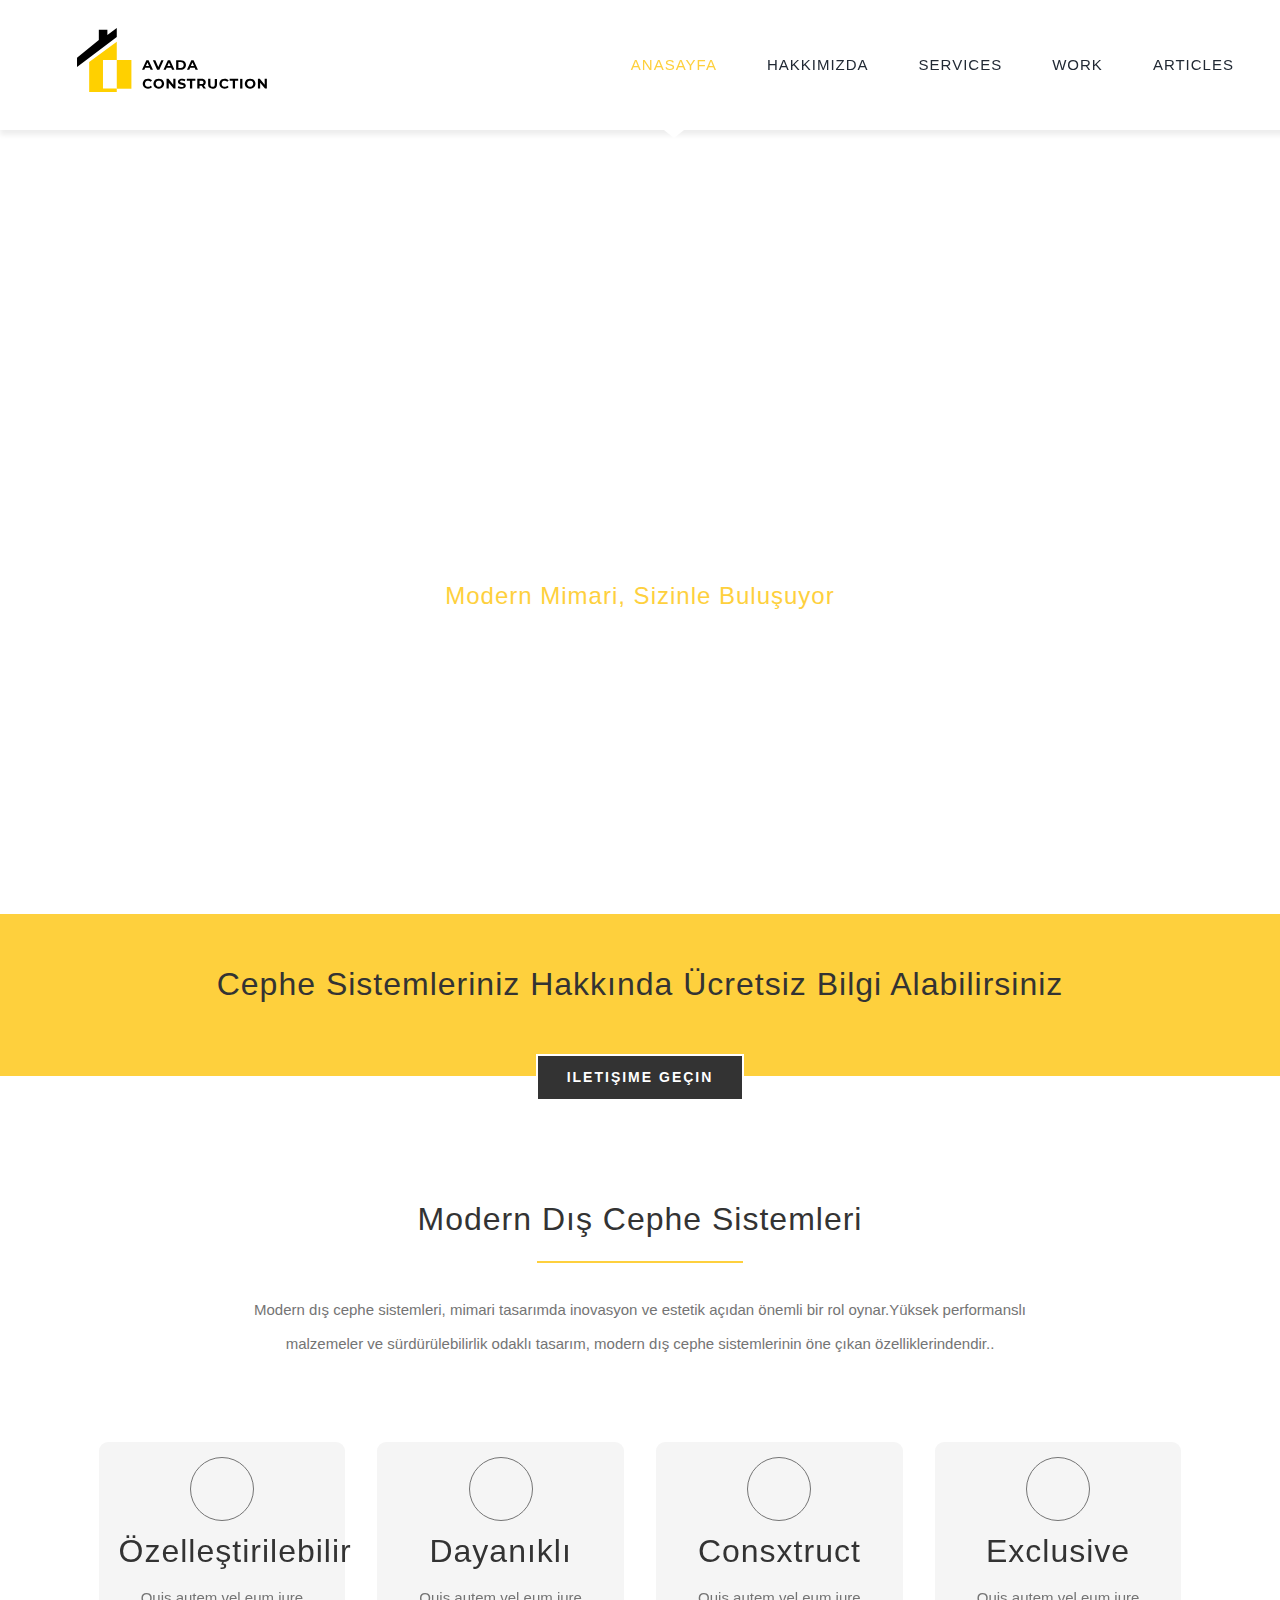
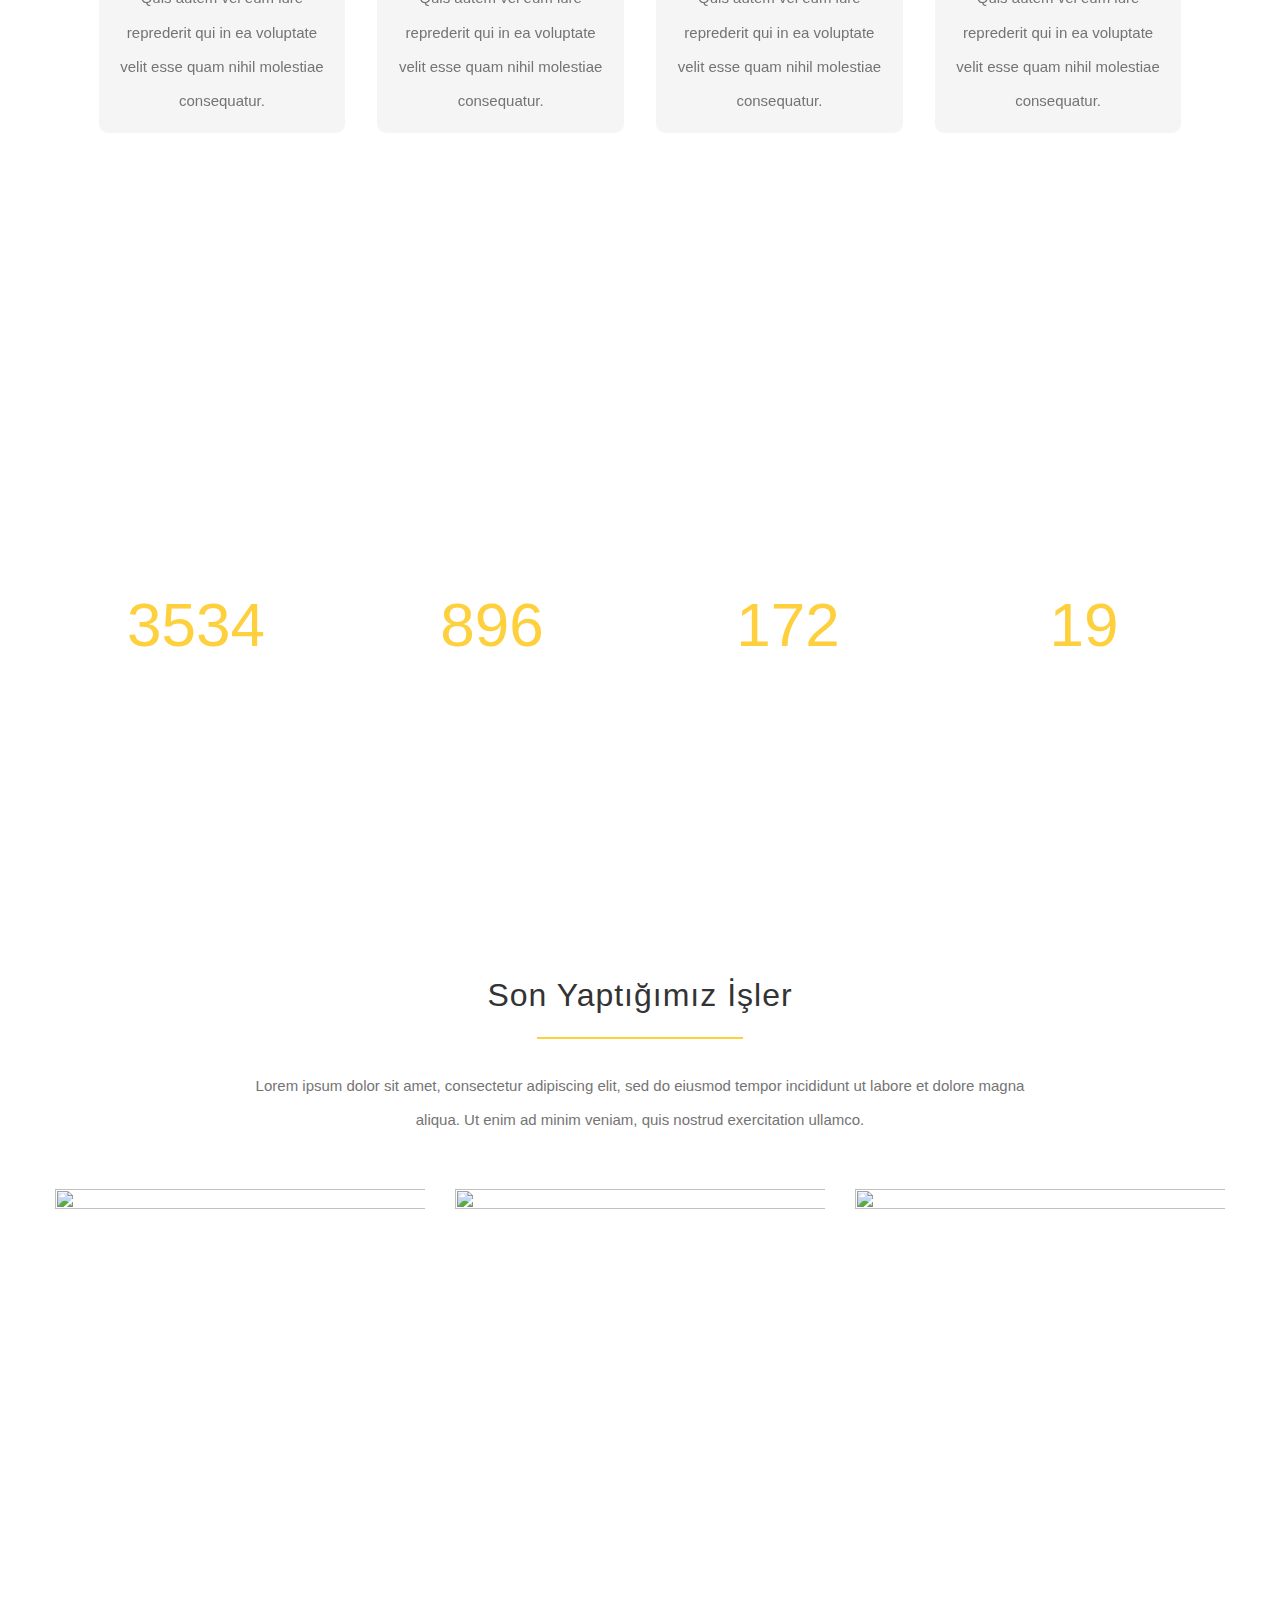
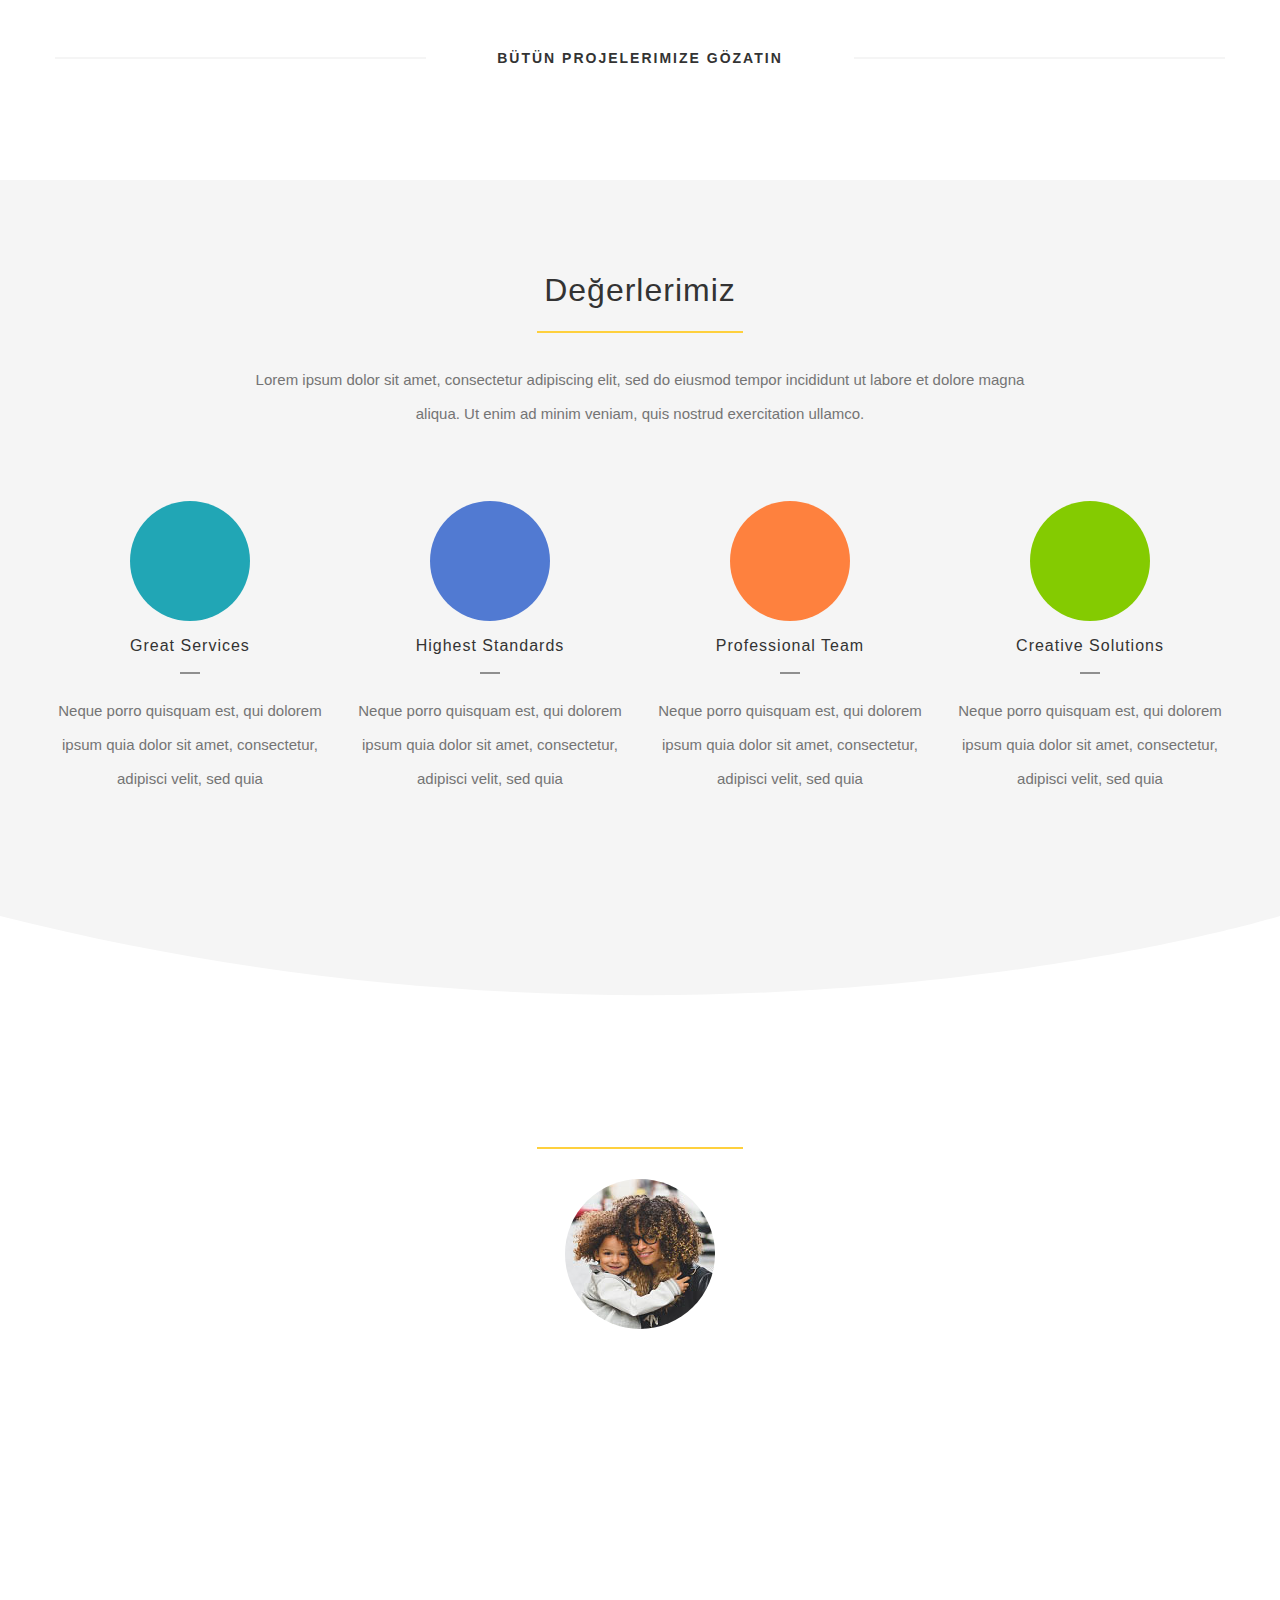
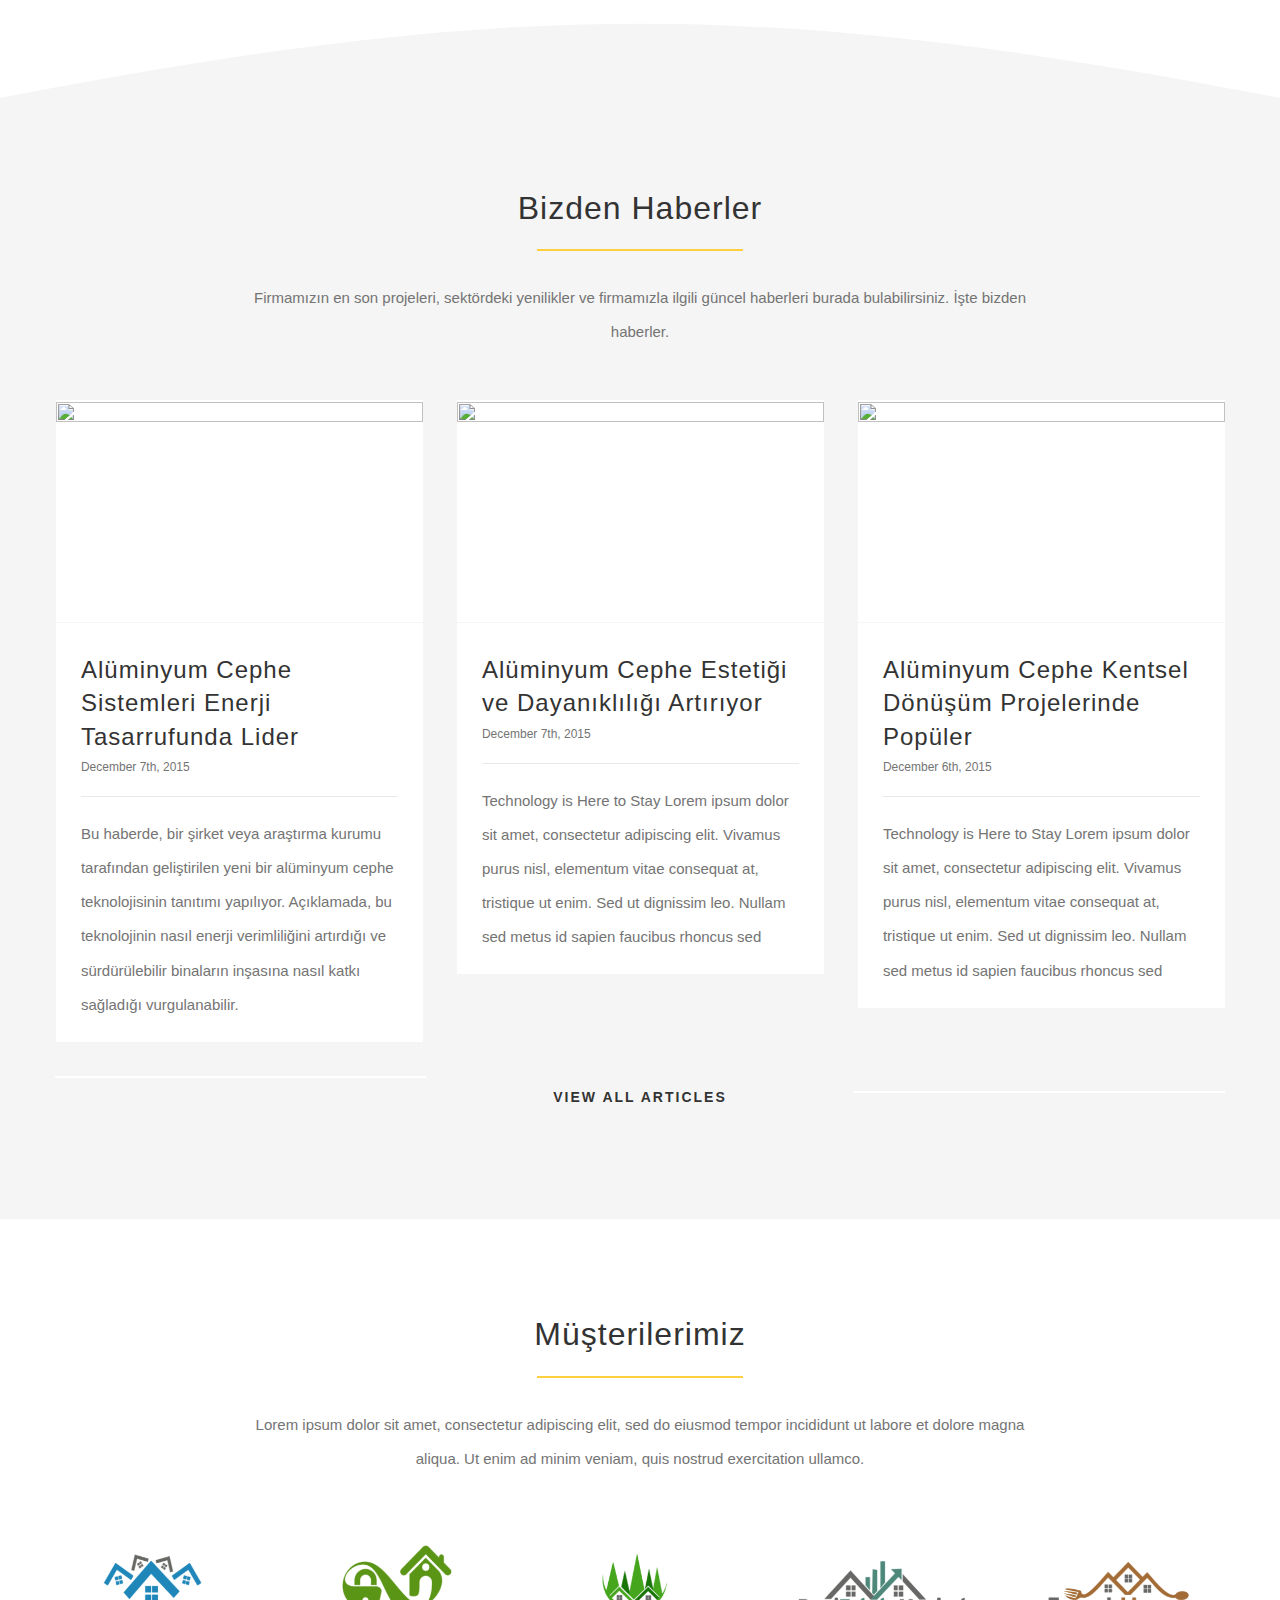
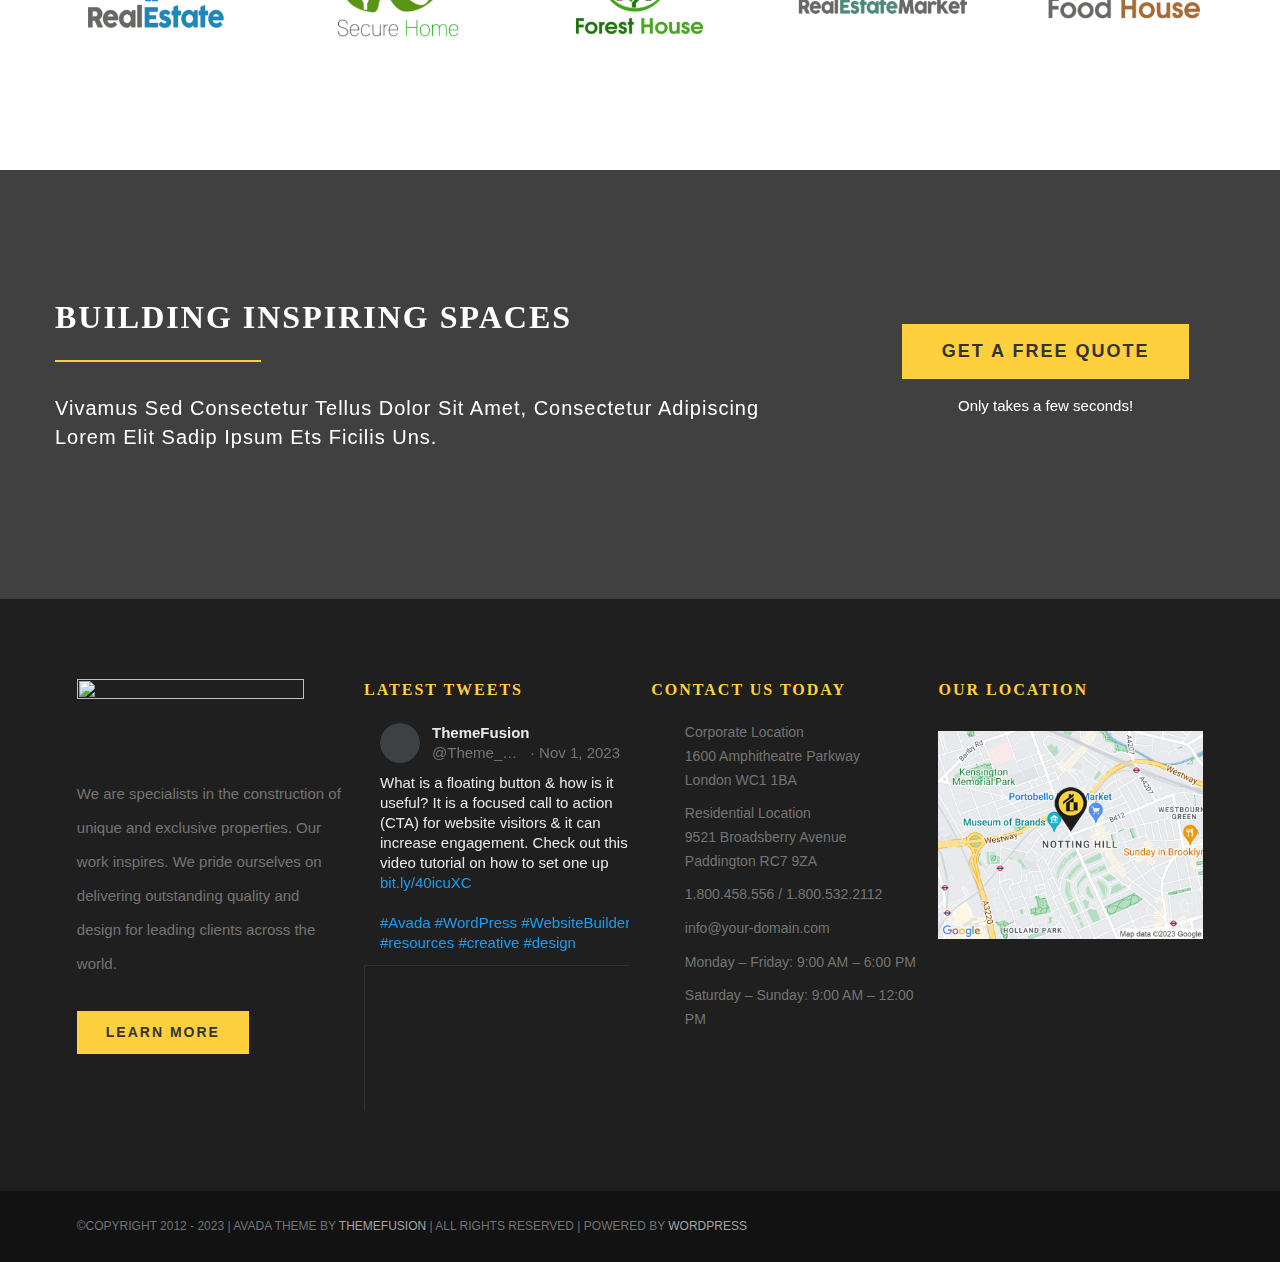
==== index.html @ 952e3f3c "s" ====
<!DOCTYPE html>
<!-- saved from url=(0035)https://avada.website/construction/ -->
<html class="avada-html-layout-wide avada-html-header-position-top avada-is-100-percent-template ua-windows_nt ua-windows_nt-10 ua-windows_nt-10-0 ua-chrome ua-chrome-118 ua-chrome-118-0 ua-chrome-118-0-0 ua-chrome-118-0-0-0 ua-desktop ua-desktop-windows ua-webkit ua-webkit-537 ua-webkit-537-36 js touchevents no-applicationcache audio audio-ogg audio-mp3 audio-opus audio-wav audio-m4a canvas canvastext hashchange geolocation history inputtypes-search inputtypes-tel inputtypes-url inputtypes-email no-inputtypes-datetime inputtypes-date inputtypes-month inputtypes-week inputtypes-time inputtypes-datetime-local inputtypes-number inputtypes-range inputtypes-color postmessage postmessage-structuredclones video video-ogg video-h264 no-video-h265 video-webm video-vp9 no-video-hls no-video-av1 webgl websockets cssanimations backgroundsize borderimage borderradius boxshadow flexbox fontface generatedcontent cssgradients hsla multiplebgs opacity cssreflections rgba textshadow csstransforms supports csstransforms3d csstransitions localstorage sessionstorage websqldatabase svgclippaths inlinesvg smil webworkers" lang="en-US" prefix="og: http://ogp.me/ns# fb: http://ogp.me/ns/fb#" data-useragent="Mozilla/5.0 (Windows NT 10.0; Win64; x64) AppleWebKit/537.36 (KHTML, like Gecko) Chrome/118.0.0.0 Safari/537.36"><head><meta http-equiv="Content-Type" content="text/html; charset=UTF-8">
	<meta http-equiv="X-UA-Compatible" content="IE=edge">
	
	<meta name="viewport" content="width=device-width, initial-scale=1">
	<link rel="preload" as="image" href="./data/avada-construction.svg"><style id="awb-critical-css">@media all{@font-face{font-family:Raleway;font-style:italic;font-weight:400;font-display:swap;src:url(https://avada.website/construction/wp-content/uploads/sites/55/fusion-gfonts/1Ptsg8zYS_SKggPNyCg4QIFqPfE.woff2) format('woff2');unicode-range:U+0460-052F,U+1C80-1C88,U+20B4,U+2DE0-2DFF,U+A640-A69F,U+FE2E-FE2F}@font-face{font-family:Raleway;font-style:italic;font-weight:400;font-display:swap;src:url(https://avada.website/construction/wp-content/uploads/sites/55/fusion-gfonts/1Ptsg8zYS_SKggPNyCg4SYFqPfE.woff2) format('woff2');unicode-range:U+0301,U+0400-045F,U+0490-0491,U+04B0-04B1,U+2116}@font-face{font-family:Raleway;font-style:italic;font-weight:400;font-display:swap;src:url(https://avada.website/construction/wp-content/uploads/sites/55/fusion-gfonts/1Ptsg8zYS_SKggPNyCg4QoFqPfE.woff2) format('woff2');unicode-range:U+0102-0103,U+0110-0111,U+0128-0129,U+0168-0169,U+01A0-01A1,U+01AF-01B0,U+1EA0-1EF9,U+20AB}@font-face{font-family:Raleway;font-style:italic;font-weight:400;font-display:swap;src:url(https://avada.website/construction/wp-content/uploads/sites/55/fusion-gfonts/1Ptsg8zYS_SKggPNyCg4Q4FqPfE.woff2) format('woff2');unicode-range:U+0100-024F,U+0259,U+1E00-1EFF,U+2020,U+20A0-20AB,U+20AD-20CF,U+2113,U+2C60-2C7F,U+A720-A7FF}@font-face{font-family:Raleway;font-style:italic;font-weight:400;font-display:swap;src:url(https://avada.website/construction/wp-content/uploads/sites/55/fusion-gfonts/1Ptsg8zYS_SKggPNyCg4TYFq.woff2) format('woff2');unicode-range:U+0000-00FF,U+0131,U+0152-0153,U+02BB-02BC,U+02C6,U+02DA,U+02DC,U+2000-206F,U+2074,U+20AC,U+2122,U+2191,U+2193,U+2212,U+2215,U+FEFF,U+FFFD}@font-face{font-family:Raleway;font-style:italic;font-weight:500;font-display:swap;src:url(https://avada.website/construction/wp-content/uploads/sites/55/fusion-gfonts/1Ptsg8zYS_SKggPNyCg4QIFqPfE.woff2) format('woff2');unicode-range:U+0460-052F,U+1C80-1C88,U+20B4,U+2DE0-2DFF,U+A640-A69F,U+FE2E-FE2F}@font-face{font-family:Raleway;font-style:italic;font-weight:500;font-display:swap;src:url(https://avada.website/construction/wp-content/uploads/sites/55/fusion-gfonts/1Ptsg8zYS_SKggPNyCg4SYFqPfE.woff2) format('woff2');unicode-range:U+0301,U+0400-045F,U+0490-0491,U+04B0-04B1,U+2116}@font-face{font-family:Raleway;font-style:italic;font-weight:500;font-display:swap;src:url(https://avada.website/construction/wp-content/uploads/sites/55/fusion-gfonts/1Ptsg8zYS_SKggPNyCg4QoFqPfE.woff2) format('woff2');unicode-range:U+0102-0103,U+0110-0111,U+0128-0129,U+0168-0169,U+01A0-01A1,U+01AF-01B0,U+1EA0-1EF9,U+20AB}@font-face{font-family:Raleway;font-style:italic;font-weight:500;font-display:swap;src:url(https://avada.website/construction/wp-content/uploads/sites/55/fusion-gfonts/1Ptsg8zYS_SKggPNyCg4Q4FqPfE.woff2) format('woff2');unicode-range:U+0100-024F,U+0259,U+1E00-1EFF,U+2020,U+20A0-20AB,U+20AD-20CF,U+2113,U+2C60-2C7F,U+A720-A7FF}@font-face{font-family:Raleway;font-style:italic;font-weight:500;font-display:swap;src:url(https://avada.website/construction/wp-content/uploads/sites/55/fusion-gfonts/1Ptsg8zYS_SKggPNyCg4TYFq.woff2) format('woff2');unicode-range:U+0000-00FF,U+0131,U+0152-0153,U+02BB-02BC,U+02C6,U+02DA,U+02DC,U+2000-206F,U+2074,U+20AC,U+2122,U+2191,U+2193,U+2212,U+2215,U+FEFF,U+FFFD}@font-face{font-family:Raleway;font-style:italic;font-weight:600;font-display:swap;src:url(https://avada.website/construction/wp-content/uploads/sites/55/fusion-gfonts/1Ptsg8zYS_SKggPNyCg4QIFqPfE.woff2) format('woff2');unicode-range:U+0460-052F,U+1C80-1C88,U+20B4,U+2DE0-2DFF,U+A640-A69F,U+FE2E-FE2F}@font-face{font-family:Raleway;font-style:italic;font-weight:600;font-display:swap;src:url(https://avada.website/construction/wp-content/uploads/sites/55/fusion-gfonts/1Ptsg8zYS_SKggPNyCg4SYFqPfE.woff2) format('woff2');unicode-range:U+0301,U+0400-045F,U+0490-0491,U+04B0-04B1,U+2116}@font-face{font-family:Raleway;font-style:italic;font-weight:600;font-display:swap;src:url(https://avada.website/construction/wp-content/uploads/sites/55/fusion-gfonts/1Ptsg8zYS_SKggPNyCg4QoFqPfE.woff2) format('woff2');unicode-range:U+0102-0103,U+0110-0111,U+0128-0129,U+0168-0169,U+01A0-01A1,U+01AF-01B0,U+1EA0-1EF9,U+20AB}@font-face{font-family:Raleway;font-style:italic;font-weight:600;font-display:swap;src:url(https://avada.website/construction/wp-content/uploads/sites/55/fusion-gfonts/1Ptsg8zYS_SKggPNyCg4Q4FqPfE.woff2) format('woff2');unicode-range:U+0100-024F,U+0259,U+1E00-1EFF,U+2020,U+20A0-20AB,U+20AD-20CF,U+2113,U+2C60-2C7F,U+A720-A7FF}@font-face{font-family:Raleway;font-style:italic;font-weight:600;font-display:swap;src:url(https://avada.website/construction/wp-content/uploads/sites/55/fusion-gfonts/1Ptsg8zYS_SKggPNyCg4TYFq.woff2) format('woff2');unicode-range:U+0000-00FF,U+0131,U+0152-0153,U+02BB-02BC,U+02C6,U+02DA,U+02DC,U+2000-206F,U+2074,U+20AC,U+2122,U+2191,U+2193,U+2212,U+2215,U+FEFF,U+FFFD}@font-face{font-family:Raleway;font-style:italic;font-weight:700;font-display:swap;src:url(https://avada.website/construction/wp-content/uploads/sites/55/fusion-gfonts/1Ptsg8zYS_SKggPNyCg4QIFqPfE.woff2) format('woff2');unicode-range:U+0460-052F,U+1C80-1C88,U+20B4,U+2DE0-2DFF,U+A640-A69F,U+FE2E-FE2F}@font-face{font-family:Raleway;font-style:italic;font-weight:700;font-display:swap;src:url(https://avada.website/construction/wp-content/uploads/sites/55/fusion-gfonts/1Ptsg8zYS_SKggPNyCg4SYFqPfE.woff2) format('woff2');unicode-range:U+0301,U+0400-045F,U+0490-0491,U+04B0-04B1,U+2116}@font-face{font-family:Raleway;font-style:italic;font-weight:700;font-display:swap;src:url(https://avada.website/construction/wp-content/uploads/sites/55/fusion-gfonts/1Ptsg8zYS_SKggPNyCg4QoFqPfE.woff2) format('woff2');unicode-range:U+0102-0103,U+0110-0111,U+0128-0129,U+0168-0169,U+01A0-01A1,U+01AF-01B0,U+1EA0-1EF9,U+20AB}@font-face{font-family:Raleway;font-style:italic;font-weight:700;font-display:swap;src:url(https://avada.website/construction/wp-content/uploads/sites/55/fusion-gfonts/1Ptsg8zYS_SKggPNyCg4Q4FqPfE.woff2) format('woff2');unicode-range:U+0100-024F,U+0259,U+1E00-1EFF,U+2020,U+20A0-20AB,U+20AD-20CF,U+2113,U+2C60-2C7F,U+A720-A7FF}@font-face{font-family:Raleway;font-style:italic;font-weight:700;font-display:swap;src:url(https://avada.website/construction/wp-content/uploads/sites/55/fusion-gfonts/1Ptsg8zYS_SKggPNyCg4TYFq.woff2) format('woff2');unicode-range:U+0000-00FF,U+0131,U+0152-0153,U+02BB-02BC,U+02C6,U+02DA,U+02DC,U+2000-206F,U+2074,U+20AC,U+2122,U+2191,U+2193,U+2212,U+2215,U+FEFF,U+FFFD}@font-face{font-family:Raleway;font-style:normal;font-weight:400;font-display:swap;src:url(https://avada.website/construction/wp-content/uploads/sites/55/fusion-gfonts/1Ptug8zYS_SKggPNyCAIT5lu.woff2) format('woff2');unicode-range:U+0460-052F,U+1C80-1C88,U+20B4,U+2DE0-2DFF,U+A640-A69F,U+FE2E-FE2F}@font-face{font-family:Raleway;font-style:normal;font-weight:400;font-display:swap;src:url(https://avada.website/construction/wp-content/uploads/sites/55/fusion-gfonts/1Ptug8zYS_SKggPNyCkIT5lu.woff2) format('woff2');unicode-range:U+0301,U+0400-045F,U+0490-0491,U+04B0-04B1,U+2116}@font-face{font-family:Raleway;font-style:normal;font-weight:400;font-display:swap;src:url(https://avada.website/construction/wp-content/uploads/sites/55/fusion-gfonts/1Ptug8zYS_SKggPNyCIIT5lu.woff2) format('woff2');unicode-range:U+0102-0103,U+0110-0111,U+0128-0129,U+0168-0169,U+01A0-01A1,U+01AF-01B0,U+1EA0-1EF9,U+20AB}@font-face{font-family:Raleway;font-style:normal;font-weight:400;font-display:swap;src:url(https://avada.website/construction/wp-content/uploads/sites/55/fusion-gfonts/1Ptug8zYS_SKggPNyCMIT5lu.woff2) format('woff2');unicode-range:U+0100-024F,U+0259,U+1E00-1EFF,U+2020,U+20A0-20AB,U+20AD-20CF,U+2113,U+2C60-2C7F,U+A720-A7FF}@font-face{font-family:Raleway;font-style:normal;font-weight:400;font-display:swap;src:url(https://avada.website/construction/wp-content/uploads/sites/55/fusion-gfonts/1Ptug8zYS_SKggPNyC0ITw.woff2) format('woff2');unicode-range:U+0000-00FF,U+0131,U+0152-0153,U+02BB-02BC,U+02C6,U+02DA,U+02DC,U+2000-206F,U+2074,U+20AC,U+2122,U+2191,U+2193,U+2212,U+2215,U+FEFF,U+FFFD}@font-face{font-family:Raleway;font-style:normal;font-weight:500;font-display:swap;src:url(https://avada.website/construction/wp-content/uploads/sites/55/fusion-gfonts/1Ptug8zYS_SKggPNyCAIT5lu.woff2) format('woff2');unicode-range:U+0460-052F,U+1C80-1C88,U+20B4,U+2DE0-2DFF,U+A640-A69F,U+FE2E-FE2F}@font-face{font-family:Raleway;font-style:normal;font-weight:500;font-display:swap;src:url(https://avada.website/construction/wp-content/uploads/sites/55/fusion-gfonts/1Ptug8zYS_SKggPNyCkIT5lu.woff2) format('woff2');unicode-range:U+0301,U+0400-045F,U+0490-0491,U+04B0-04B1,U+2116}@font-face{font-family:Raleway;font-style:normal;font-weight:500;font-display:swap;src:url(https://avada.website/construction/wp-content/uploads/sites/55/fusion-gfonts/1Ptug8zYS_SKggPNyCIIT5lu.woff2) format('woff2');unicode-range:U+0102-0103,U+0110-0111,U+0128-0129,U+0168-0169,U+01A0-01A1,U+01AF-01B0,U+1EA0-1EF9,U+20AB}@font-face{font-family:Raleway;font-style:normal;font-weight:500;font-display:swap;src:url(https://avada.website/construction/wp-content/uploads/sites/55/fusion-gfonts/1Ptug8zYS_SKggPNyCMIT5lu.woff2) format('woff2');unicode-range:U+0100-024F,U+0259,U+1E00-1EFF,U+2020,U+20A0-20AB,U+20AD-20CF,U+2113,U+2C60-2C7F,U+A720-A7FF}@font-face{font-family:Raleway;font-style:normal;font-weight:500;font-display:swap;src:url(https://avada.website/construction/wp-content/uploads/sites/55/fusion-gfonts/1Ptug8zYS_SKggPNyC0ITw.woff2) format('woff2');unicode-range:U+0000-00FF,U+0131,U+0152-0153,U+02BB-02BC,U+02C6,U+02DA,U+02DC,U+2000-206F,U+2074,U+20AC,U+2122,U+2191,U+2193,U+2212,U+2215,U+FEFF,U+FFFD}@font-face{font-family:Raleway;font-style:normal;font-weight:600;font-display:swap;src:url(https://avada.website/construction/wp-content/uploads/sites/55/fusion-gfonts/1Ptug8zYS_SKggPNyCAIT5lu.woff2) format('woff2');unicode-range:U+0460-052F,U+1C80-1C88,U+20B4,U+2DE0-2DFF,U+A640-A69F,U+FE2E-FE2F}@font-face{font-family:Raleway;font-style:normal;font-weight:600;font-display:swap;src:url(https://avada.website/construction/wp-content/uploads/sites/55/fusion-gfonts/1Ptug8zYS_SKggPNyCkIT5lu.woff2) format('woff2');unicode-range:U+0301,U+0400-045F,U+0490-0491,U+04B0-04B1,U+2116}@font-face{font-family:Raleway;font-style:normal;font-weight:600;font-display:swap;src:url(https://avada.website/construction/wp-content/uploads/sites/55/fusion-gfonts/1Ptug8zYS_SKggPNyCIIT5lu.woff2) format('woff2');unicode-range:U+0102-0103,U+0110-0111,U+0128-0129,U+0168-0169,U+01A0-01A1,U+01AF-01B0,U+1EA0-1EF9,U+20AB}@font-face{font-family:Raleway;font-style:normal;font-weight:600;font-display:swap;src:url(https://avada.website/construction/wp-content/uploads/sites/55/fusion-gfonts/1Ptug8zYS_SKggPNyCMIT5lu.woff2) format('woff2');unicode-range:U+0100-024F,U+0259,U+1E00-1EFF,U+2020,U+20A0-20AB,U+20AD-20CF,U+2113,U+2C60-2C7F,U+A720-A7FF}@font-face{font-family:Raleway;font-style:normal;font-weight:600;font-display:swap;src:url(https://avada.website/construction/wp-content/uploads/sites/55/fusion-gfonts/1Ptug8zYS_SKggPNyC0ITw.woff2) format('woff2');unicode-range:U+0000-00FF,U+0131,U+0152-0153,U+02BB-02BC,U+02C6,U+02DA,U+02DC,U+2000-206F,U+2074,U+20AC,U+2122,U+2191,U+2193,U+2212,U+2215,U+FEFF,U+FFFD}@font-face{font-family:Raleway;font-style:normal;font-weight:700;font-display:swap;src:url(https://avada.website/construction/wp-content/uploads/sites/55/fusion-gfonts/1Ptug8zYS_SKggPNyCAIT5lu.woff2) format('woff2');unicode-range:U+0460-052F,U+1C80-1C88,U+20B4,U+2DE0-2DFF,U+A640-A69F,U+FE2E-FE2F}@font-face{font-family:Raleway;font-style:normal;font-weight:700;font-display:swap;src:url(https://avada.website/construction/wp-content/uploads/sites/55/fusion-gfonts/1Ptug8zYS_SKggPNyCkIT5lu.woff2) format('woff2');unicode-range:U+0301,U+0400-045F,U+0490-0491,U+04B0-04B1,U+2116}@font-face{font-family:Raleway;font-style:normal;font-weight:700;font-display:swap;src:url(https://avada.website/construction/wp-content/uploads/sites/55/fusion-gfonts/1Ptug8zYS_SKggPNyCIIT5lu.woff2) format('woff2');unicode-range:U+0102-0103,U+0110-0111,U+0128-0129,U+0168-0169,U+01A0-01A1,U+01AF-01B0,U+1EA0-1EF9,U+20AB}@font-face{font-family:Raleway;font-style:normal;font-weight:700;font-display:swap;src:url(https://avada.website/construction/wp-content/uploads/sites/55/fusion-gfonts/1Ptug8zYS_SKggPNyCMIT5lu.woff2) format('woff2');unicode-range:U+0100-024F,U+0259,U+1E00-1EFF,U+2020,U+20A0-20AB,U+20AD-20CF,U+2113,U+2C60-2C7F,U+A720-A7FF}@font-face{font-family:Raleway;font-style:normal;font-weight:700;font-display:swap;src:url(https://avada.website/construction/wp-content/uploads/sites/55/fusion-gfonts/1Ptug8zYS_SKggPNyC0ITw.woff2) format('woff2');unicode-range:U+0000-00FF,U+0131,U+0152-0153,U+02BB-02BC,U+02C6,U+02DA,U+02DC,U+2000-206F,U+2074,U+20AC,U+2122,U+2191,U+2193,U+2212,U+2215,U+FEFF,U+FFFD}@font-face{font-family:Raleway;font-style:normal;font-weight:800;font-display:swap;src:url(https://avada.website/construction/wp-content/uploads/sites/55/fusion-gfonts/1Ptug8zYS_SKggPNyCAIT5lu.woff2) format('woff2');unicode-range:U+0460-052F,U+1C80-1C88,U+20B4,U+2DE0-2DFF,U+A640-A69F,U+FE2E-FE2F}@font-face{font-family:Raleway;font-style:normal;font-weight:800;font-display:swap;src:url(https://avada.website/construction/wp-content/uploads/sites/55/fusion-gfonts/1Ptug8zYS_SKggPNyCkIT5lu.woff2) format('woff2');unicode-range:U+0301,U+0400-045F,U+0490-0491,U+04B0-04B1,U+2116}@font-face{font-family:Raleway;font-style:normal;font-weight:800;font-display:swap;src:url(https://avada.website/construction/wp-content/uploads/sites/55/fusion-gfonts/1Ptug8zYS_SKggPNyCIIT5lu.woff2) format('woff2');unicode-range:U+0102-0103,U+0110-0111,U+0128-0129,U+0168-0169,U+01A0-01A1,U+01AF-01B0,U+1EA0-1EF9,U+20AB}@font-face{font-family:Raleway;font-style:normal;font-weight:800;font-display:swap;src:url(https://avada.website/construction/wp-content/uploads/sites/55/fusion-gfonts/1Ptug8zYS_SKggPNyCMIT5lu.woff2) format('woff2');unicode-range:U+0100-024F,U+0259,U+1E00-1EFF,U+2020,U+20A0-20AB,U+20AD-20CF,U+2113,U+2C60-2C7F,U+A720-A7FF}@font-face{font-family:Raleway;font-style:normal;font-weight:800;font-display:swap;src:url(https://avada.website/construction/wp-content/uploads/sites/55/fusion-gfonts/1Ptug8zYS_SKggPNyC0ITw.woff2) format('woff2');unicode-range:U+0000-00FF,U+0131,U+0152-0153,U+02BB-02BC,U+02C6,U+02DA,U+02DC,U+2000-206F,U+2074,U+20AC,U+2122,U+2191,U+2193,U+2212,U+2215,U+FEFF,U+FFFD}@font-face{font-family:avada-construction;src:url('https://avada.website/construction/wp-content/uploads/sites/55/fusion-icons/avada-construction-v3.0-1/fonts/avada-construction.eot?z53mw7');src:url('https://avada.website/construction/wp-content/uploads/sites/55/fusion-icons/avada-construction-v3.0-1/fonts/avada-construction.eot?z53mw7#iefix') format('embedded-opentype'),url('https://avada.website/construction/wp-content/uploads/sites/55/fusion-icons/avada-construction-v3.0-1/fonts/avada-construction.ttf?z53mw7') format('truetype'),url('https://avada.website/construction/wp-content/uploads/sites/55/fusion-icons/avada-construction-v3.0-1/fonts/avada-construction.woff?z53mw7') format('woff'),url('https://avada.website/construction/wp-content/uploads/sites/55/fusion-icons/avada-construction-v3.0-1/fonts/avada-construction.svg?z53mw7#avada-construction') format('svg');font-weight:400;font-style:normal;font-display:swap}[class*=" construction"]{font-family:avada-construction!important;speak:never;font-style:normal;font-weight:400;font-variant:normal;text-transform:none;line-height:1;-webkit-font-smoothing:antialiased;-moz-osx-font-smoothing:grayscale}.constructionbars-solid1:before{content:"\e905"}.constructiontimes-solid1:before{content:"\e910"}[class*=" awb-icon-"]{font-family:awb-icons!important;speak:never;font-style:normal;font-weight:400;font-variant:normal;text-transform:none;line-height:1;-webkit-font-smoothing:antialiased;-moz-osx-font-smoothing:grayscale}.awb-icon-facebook:before{content:"\e604"}.awb-icon-twitter:before{content:"\e605"}.awb-icon-youtube:before{content:"\e622"}.awb-icon-instagram:before{content:"\ea92"}*{box-sizing:border-box}input[type=text]{-webkit-appearance:none;-webkit-border-radius:0}body{margin:0;min-width:320px;-webkit-text-size-adjust:100%;overflow-x:hidden;overflow-y:scroll;color:var(--body_typography-color);font-size:var(--body_typography-font-size,16px);font-family:var(--body_typography-font-family,inherit)}#boxed-wrapper{overflow-x:hidden;overflow-x:clip}#wrapper{overflow:visible}img{border-style:none;vertical-align:top;max-width:100%;height:auto}a{text-decoration:none}input{font-family:var(--body_typography-font-family,inherit);vertical-align:middle;color:var(--body_typography-color)}#main{padding:55px 10px 45px;clear:both}#content{width:71.1702128%;float:left;min-height:1px}#content.full-width{width:100%}input[type=text]{border:1px solid #d2d2d2;font-size:13px;color:#747474;padding:8px 15px;width:100%;box-sizing:border-box}.post-content p{margin:0 0 20px}.shortcode-map img{max-width:none}.fusion-animated{position:relative;z-index:2000}.layout-wide-mode #wrapper{width:100%;max-width:none}#sliders-container{position:relative}.fusion-row{margin:0 auto}.fusion-row:after,.fusion-row:before{content:" ";display:table}.fusion-row:after{clear:both}.fusion-hidden{display:none}strong{font-weight:bolder}.screen-reader-text{border:0;clip:rect(1px,1px,1px,1px);-webkit-clip-path:inset(50%);clip-path:inset(50%);height:1px;margin:-1px;overflow:hidden;padding:0;position:absolute!important;width:1px;word-wrap:normal!important}.fusion-inline-sep{padding:0 5px}.fusion-inline-sep:last-child{display:none}.post-content p{margin-top:0;margin-bottom:20px}.rich-snippet-hidden{display:none}.fusion-page-load-link{display:none}.fusion-disable-outline input{outline:0}html:not(.avada-html-layout-boxed):not(.avada-html-layout-framed),html:not(.avada-html-layout-boxed):not(.avada-html-layout-framed) body{background-color:var(--bg_color);background-blend-mode:var(--bg-color-overlay)}body{background-image:var(--bg_image);background-repeat:var(--bg_repeat)}#main,.layout-wide-mode #main,.layout-wide-mode #wrapper,body,html{background-color:var(--content_bg_color)}#main{background-image:var(--content_bg_image);background-repeat:var(--content_bg_repeat)}#toTop{background-color:#333;border-radius:4px 4px 0 0;bottom:0;height:35px;position:fixed;text-align:center;width:48px;opacity:0;z-index:100000;line-height:1}#toTop:before{line-height:35px;content:"\f106";-webkit-font-smoothing:antialiased;font-family:awb-icons;font-size:22px;color:#fff}.to-top-container #toTop{border-radius:var(--totop_border_radius) var(--totop_border_radius) 0 0}.to-top-right #toTop{right:75px}input[type=text]{height:var(--form_input_height);padding-top:0;padding-bottom:0}input[type=text]{background-color:var(--form_bg_color);font-size:var(--form_text_size);color:var(--form_text_color)}input::-moz-placeholder{color:var(--form_text_color)}input::-webkit-input-placeholder{color:var(--form_text_color)}input[type=text]{border-width:var(--form_border_width-top) var(--form_border_width-right) var(--form_border_width-bottom) var(--form_border_width-left);border-color:var(--form_border_color);border-radius:var(--form_border_radius)}#main .fusion-row{max-width:var(--site_width)}html:not(.avada-has-site-width-percent) #main{padding-left:30px;padding-right:30px}html:not(.avada-has-site-width-percent) #main.width-100{padding-left:var(--hundredp_padding-fallback_to_zero);padding-right:var(--hundredp_padding-fallback_to_zero)}.width-100 .fusion-fullwidth,.width-100 .nonhundred-percent-fullwidth{margin-left:var(--hundredp_padding-hundred_percent_negative_margin);margin-right:var(--hundredp_padding-hundred_percent_negative_margin)}#main{padding-left:30px;padding-right:30px;padding-top:var(--main_padding-top);padding-bottom:var(--main_padding-bottom)}#main.width-100{padding-left:var(--hundredp_padding-fallback_to_zero);padding-right:var(--hundredp_padding-fallback_to_zero)}html.avada-is-100-percent-template #main{padding-left:0;padding-right:0}html.avada-is-100-percent-template #main.width-100{padding-left:var(--hundredp_padding-fallback_to_zero);padding-right:var(--hundredp_padding-fallback_to_zero)}.layout-wide-mode #wrapper{width:100%;max-width:none}body{font-family:var(--body_typography-font-family);font-weight:var(--body_typography-font-weight);letter-spacing:var(--body_typography-letter-spacing);font-style:var(--body_typography-font-style,normal)}body{font-size:var(--body_typography-font-size)}body{line-height:var(--body_typography-line-height)}body{color:var(--body_typography-color)}body a,body a:after,body a:before{color:var(--link_color)}.fusion-title h1,.post-content h1,h1{font-family:var(--h1_typography-font-family);font-weight:var(--h1_typography-font-weight);line-height:var(--h1_typography-line-height);letter-spacing:var(--h1_typography-letter-spacing);text-transform:var(--h1_typography-text-transform);font-style:var(--h1_typography-font-style,normal)}.post-content h1,h1{font-size:var(--h1_typography-font-size)}.post-content h1,.title h1,h1{color:var(--h1_typography-color)}h1{margin-top:var(--h1_typography-margin-top);margin-bottom:var(--h1_typography-margin-bottom)}h3{font-family:var(--h3_typography-font-family);font-weight:var(--h3_typography-font-weight);line-height:var(--h3_typography-line-height);letter-spacing:var(--h3_typography-letter-spacing);text-transform:var(--h3_typography-text-transform);font-style:var(--h3_typography-font-style,normal)}h3{font-size:var(--h3_typography-font-size)}h3{color:var(--h3_typography-color)}h3{margin-top:var(--h3_typography-margin-top);margin-bottom:var(--h3_typography-margin-bottom)}:root{--awb-color1:#ffffff;--awb-color1-h:0;--awb-color1-s:0%;--awb-color1-l:100%;--awb-color1-a:100%;--awb-color2:#f5f5f5;--awb-color2-h:0;--awb-color2-s:0%;--awb-color2-l:96%;--awb-color2-a:100%;--awb-color3:#eae8e8;--awb-color3-h:0;--awb-color3-s:5%;--awb-color3-l:91%;--awb-color3-a:100%;--awb-color4:#dddddd;--awb-color4-h:0;--awb-color4-s:0%;--awb-color4-l:87%;--awb-color4-a:100%;--awb-color5:#fed03d;--awb-color5-h:46;--awb-color5-s:99%;--awb-color5-l:62%;--awb-color5-a:100%;--awb-color6:#747474;--awb-color6-h:0;--awb-color6-s:0%;--awb-color6-l:45%;--awb-color6-a:100%;--awb-color7:#444444;--awb-color7-h:0;--awb-color7-s:0%;--awb-color7-l:27%;--awb-color7-a:100%;--awb-color8:#333333;--awb-color8-h:0;--awb-color8-s:0%;--awb-color8-l:20%;--awb-color8-a:100%;--awb-typography1-font-family:Raleway,Arial,Helvetica,sans-serif;--awb-typography1-font-size:60px;--awb-typography1-font-weight:400;--awb-typography1-font-style:normal;--awb-typography1-line-height:1.4;--awb-typography1-letter-spacing:2px;--awb-typography1-text-transform:uppercase;--awb-typography2-font-family:Raleway,Arial,Helvetica,sans-serif;--awb-typography2-font-size:24px;--awb-typography2-font-weight:400;--awb-typography2-font-style:normal;--awb-typography2-line-height:1.5;--awb-typography2-letter-spacing:1px;--awb-typography2-text-transform:capitalize;--awb-typography3-font-family:Raleway,Arial,Helvetica,sans-serif;--awb-typography3-font-size:16px;--awb-typography3-font-weight:500;--awb-typography3-font-style:normal;--awb-typography3-line-height:1.2;--awb-typography3-letter-spacing:1em;--awb-typography3-text-transform:none;--awb-typography4-font-family:Raleway,Arial,Helvetica,sans-serif;--awb-typography4-font-size:15px;--awb-typography4-font-weight:500;--awb-typography4-font-style:normal;--awb-typography4-line-height:2.27;--awb-typography4-letter-spacing:0em;--awb-typography4-text-transform:none;--awb-typography5-font-family:Raleway,Arial,Helvetica,sans-serif;--awb-typography5-font-size:13px;--awb-typography5-font-weight:400;--awb-typography5-font-style:normal;--awb-typography5-line-height:1.72;--awb-typography5-letter-spacing:0em;--awb-typography5-text-transform:none;--site_width:1170px;--main_padding-top:0px;--main_padding-bottom:0px;--hundredp_padding:30px;--hundredp_padding-fallback_to_zero:30px;--hundredp_padding-hundred_percent_negative_margin:-30px;--grid_main_break_point:1100;--content_break_point:800;--typography_sensitivity:0.72;--typography_factor:1.25;--bg_image:none;--bg_repeat:repeat;--bg_color:var(--awb-color1);--bg-color-overlay:normal;--content_bg_color:var(--awb-color1);--content_bg_image:none;--content_bg_repeat:repeat;--body_typography-font-family:var(--awb-typography4-font-family);--body_typography-font-size:var(--awb-typography4-font-size);--base-font-size:15;--body_typography-font-weight:var(--awb-typography4-font-weight);--body_typography-font-style:var(--awb-typography4-font-style);--body_typography-line-height:var(--awb-typography4-line-height);--body_typography-letter-spacing:var(--awb-typography4-letter-spacing);--body_typography-color:var(--awb-color6);--link_color:var(--awb-color8);--h1_typography-font-family:var(--awb-typography1-font-family);--h1_typography-font-weight:var(--awb-typography1-font-weight);--h1_typography-line-height:var(--awb-typography1-line-height);--h1_typography-letter-spacing:var(--awb-typography1-letter-spacing);--h1_typography-font-style:var(--awb-typography1-font-style);--h1_typography-font-size:var(--awb-typography1-font-size);--h1_typography-color:var(--awb-color8);--h1_typography-margin-top:0.67em;--h1_typography-margin-bottom:0.67em;--h3_typography-font-family:var(--awb-typography1-font-family);--h3_typography-font-weight:var(--awb-typography1-font-weight);--h3_typography-line-height:1.45;--h3_typography-letter-spacing:1px;--h3_typography-font-style:var(--awb-typography1-font-style);--h3_typography-font-size:20px;--h3_typography-color:var(--awb-color8);--h3_typography-margin-top:1em;--h3_typography-margin-bottom:1em;--form_input_height:50px;--form_text_size:13px;--form_bg_color:var(--awb-color2);--form_text_color:var(--awb-color8);--form_border_width-top:1px;--form_border_width-bottom:1px;--form_border_width-left:1px;--form_border_width-right:1px;--form_border_color:var(--awb-color4);--form_border_radius:0px;--button_typography-font-family:Raleway,Arial,Helvetica,sans-serif;--button_typography-font-weight:600;--button_typography-letter-spacing:2px;--button_text_transform:uppercase;--button_gradient_top_color:var(--awb-color5);--button_accent_color:var(--awb-color8);--button_border_width-top:0px;--button_border_width-right:0px;--button_border_width-bottom:0px;--button_border_width-left:0px;--button_border_color:var(--awb-color8);--col_margin-top:0px;--col_margin-bottom:0px;--col_spacing:4%;--container_padding_default_top:0px;--container_padding_default_bottom:0px;--container_padding_default_left:0px;--container_padding_default_right:0px;--container_padding_100_top:0px;--container_padding_100_bottom:0px;--container_padding_100_left:30px;--container_padding_100_right:30px;--full_width_bg_color:rgba(255,255,255,0);--full_width_border_sizes_top:0px;--full_width_border_sizes_bottom:0px;--full_width_border_sizes_left:0px;--full_width_border_sizes_right:0px;--full_width_border_color:var(--awb-color2);--title_border_color:var(--awb-color5);--title_margin-top:0px;--title_margin-right:0px;--title_margin-bottom:20px;--title_margin-left:0px;--title_margin_mobile-top:0px;--title_margin_mobile-right:0px;--title_margin_mobile-bottom:20px;--title_margin_mobile-left:0px}#toTop{--totop_border_radius:4px}body{--button-border-radius-top-left:0px;--button-border-radius-top-right:0px;--button-border-radius-bottom-right:0px;--button-border-radius-bottom-left:0px}.fusion-social-links{--social_links_font_size:16}.fusion-tb-header{--awb_header_bg_color:var(--awb-color7)}@font-face{font-family:awb-icons;src:url("https://avada.website/construction/wp-content/themes/Avada/includes/lib/assets/fonts/icomoon/awb-icons.woff") format('woff'),url("https://avada.website/construction/wp-content/themes/Avada/includes/lib/assets/fonts/icomoon/awb-icons.ttf") format('truetype'),url("https://avada.website/construction/wp-content/themes/Avada/includes/lib/assets/fonts/icomoon/awb-icons.svg#awb-icons") format('svg');font-weight:400;font-style:normal;font-display:swap}.fusion-blog-shortcode a{text-decoration:none;box-shadow:none!important}.fusion-blog-shortcode .fusion-inline-sep{padding:0 5px}.fusion-blog-shortcode .fusion-inline-sep:last-child{display:none}.button-default,.fusion-button,.fusion-button-default{--button_margin-top:0px;--button_margin-right:0px;--button_margin-bottom:0px;--button_margin-left:0px;display:inline-flex;justify-content:center;align-items:center;position:relative;text-decoration:none;box-sizing:border-box;font-family:var(--button_typography-font-family);font-weight:var(--button_typography-font-weight);font-style:var(--button_typography-font-style,normal);letter-spacing:var(--button_typography-letter-spacing);border-width:var(--button_border_width-top,0) var(--button_border_width-right,0) var(--button_border_width-bottom,0) var(--button_border_width-left,0);border-style:solid;border-radius:var(--button-border-radius-top-left,0) var(--button-border-radius-top-right,0) var(--button-border-radius-bottom-right,0) var(--button-border-radius-bottom-left,0);text-transform:var(--button_text_transform);margin:var(--button_margin-top) var(--button_margin-right) var(--button_margin-bottom) var(--button_margin-left)}.button-default,.fusion-button-default{background:var(--button_gradient_top_color);color:var(--button_accent_color);border-color:var(--button_border_color)}.button-default .fusion-button-text,.fusion-button-default .fusion-button-text{color:var(--button_accent_color)}.fusion-button.button-flat{box-shadow:none!important}.fusion-disable-outline .fusion-button{outline:0}.button-small{padding:9px 20px;line-height:14px;font-size:12px}.button-large{padding:13px 29px;line-height:17px;font-size:14px}.button-xlarge{padding:17px 40px;line-height:21px;font-size:18px}.fusion-google-map{--awb-height:auto;--awb-width:auto;--awb-margin-top:0;--awb-margin-bottom:0;height:var(--awb-height);width:var(--awb-width);margin-top:var(--awb-margin-top);margin-bottom:var(--awb-margin-bottom)}.fusion-google-map img{max-width:none}.fusion-maps-static-type img{max-width:100%}.fusion-image-element{--awb-margin-top:0;--awb-margin-right:0;--awb-margin-bottom:0;--awb-margin-left:0;--awb-filter:none;--awb-max-width:100%;margin-top:var(--awb-margin-top);margin-right:var(--awb-margin-right);margin-bottom:var(--awb-margin-bottom);margin-left:var(--awb-margin-left)}.fusion-imageframe{display:inline-block;z-index:1;overflow:hidden;position:relative;vertical-align:middle;max-width:var(--awb-max-width);line-height:1;filter:var(--awb-filter)}.fusion-imageframe img{vertical-align:top;box-shadow:none!important}.awb-menu{--awb-font-size:16px;--awb-margin-top:0px;--awb-margin-bottom:0px;--awb-justify-content:flex-start;--awb-fusion-font-family-typography:inherit;--awb-fusion-font-style-typography:inherit;--awb-fusion-font-weight-typography:400;--awb-text-transform:none;--awb-min-height:4em;--awb-gap:0px;--awb-bg:rgba(0,0,0,0);--awb-border-radius-top-left:0px;--awb-border-radius-top-right:0px;--awb-border-radius-bottom-left:0px;--awb-border-radius-bottom-right:0px;--awb-color:#212934;--awb-line-height:var(--body_typography-line-height);--awb-letter-spacing:var(--body_typography-letter-spacing);--awb-items-padding-top:0px;--awb-items-padding-right:0px;--awb-items-padding-bottom:0px;--awb-items-padding-left:0px;--awb-border-top:0px;--awb-border-right:0px;--awb-border-bottom:0px;--awb-border-left:0px;--awb-border-color:rgba(0,0,0,0);--awb-active-bg:rgba(0,0,0,0);--awb-active-border-top:0px;--awb-active-border-right:0px;--awb-active-border-bottom:0px;--awb-active-border-left:0px;--awb-active-border-color:rgba(0,0,0,0);--awb-active-color:#65bc7b;--awb-submenu-items-padding-top:12px;--awb-submenu-items-padding-right:20px;--awb-submenu-items-padding-bottom:12px;--awb-submenu-items-padding-left:20px;--awb-submenu-font-size:14px;--awb-submenu-text-transform:none;--awb-box-shadow:none;--awb-submenu-border-radius-top-left:0px;--awb-submenu-border-radius-top-right:0px;--awb-submenu-border-radius-bottom-left:0px;--awb-submenu-border-radius-bottom-right:0px;--awb-submenu-space:0px;--awb-submenu-max-width:100%;--awb-submenu-sep-color:#e2e2e2;--awb-submenu-bg:#fff;--awb-sub-justify-content:space-between;--awb-submenu-color:#212934;--awb-fusion-font-family-submenu-typography:inherit;--awb-fusion-font-style-submenu-typography:inherit;--awb-fusion-font-weight-submenu-typography:400;--awb-submenu-line-height:inherit;--awb-submenu-letter-spacing:inherit}.awb-menu{margin-top:var(--awb-margin-top);margin-bottom:var(--awb-margin-bottom);width:100%;opacity:1;font-size:var(--awb-font-size)}.awb-menu .awb-menu__main-ul{font-size:var(--awb-font-size)}.awb-menu__main-ul{display:flex;flex-wrap:wrap;list-style:none;align-items:var(--awb-align-items);justify-content:var(--awb-justify-content);padding:0;font-family:var(--awb-fusion-font-family-typography);font-style:var(--awb-fusion-font-style-typography);font-weight:var(--awb-fusion-font-weight-typography);text-transform:var(--awb-text-transform);margin-block-start:0;margin-block-end:0;min-height:var(--awb-min-height);position:relative}.awb-menu__main-ul_row{flex-direction:row}.awb-menu__main-li{position:relative;display:flex;justify-content:center;margin-left:calc(var(--awb-gap)/ 2);margin-right:calc(var(--awb-gap)/ 2);line-height:var(--awb-line-height,inherit);letter-spacing:var(--awb-letter-spacing)}.awb-menu__main-li>*{z-index:10}.awb-menu__main-li:first-child{margin-inline-start:0}.awb-menu__main-li:last-child{margin-inline-end:0}.awb-menu__main-li_regular{background-color:var(--awb-bg);border-radius:var(--awb-border-radius-top-left) var(--awb-border-radius-top-right) var(--awb-border-radius-bottom-right) var(--awb-border-radius-bottom-left)}.awb-menu__main-a{color:var(--awb-color)!important;display:flex;align-items:center;justify-content:center;width:100%}.awb-menu__main-a_regular{padding-top:calc(var(--awb-items-padding-top) + var(--awb-border-top));padding-right:calc(var(--awb-items-padding-right) + var(--awb-border-right));padding-bottom:calc(var(--awb-items-padding-bottom) + var(--awb-border-bottom));padding-left:calc(var(--awb-items-padding-left) + var(--awb-border-left))}.awb-menu__main-background-active,.awb-menu__main-background-default{position:absolute;top:0;width:100%;height:100%;z-index:1;background-color:var(--awb-bg);border-top-width:var(--awb-border-top);border-right-width:var(--awb-border-right);border-bottom-width:var(--awb-border-bottom);border-left-width:var(--awb-border-left);border-color:var(--awb-border-color);border-radius:var(--awb-border-radius-top-left) var(--awb-border-radius-top-right) var(--awb-border-radius-bottom-right) var(--awb-border-radius-bottom-left);border-style:solid}.awb-menu__main-background-active_fade,.awb-menu__main-background-default_fade{left:0;opacity:1}.awb-menu__main-background-active{background-color:var(--awb-active-bg);border-top-width:var(--awb-active-border-top);border-right-width:var(--awb-active-border-right);border-bottom-width:var(--awb-active-border-bottom);border-left-width:var(--awb-active-border-left);border-color:var(--awb-active-border-color)}.awb-menu__main-background-active_fade{opacity:0}.awb-menu__main-li_regular.current-menu-item .awb-menu__main-a_regular{color:var(--awb-active-color)!important;padding-top:calc(var(--awb-items-padding-top) + var(--awb-active-border-top));padding-right:calc(var(--awb-items-padding-right) + var(--awb-active-border-right));padding-bottom:calc(var(--awb-items-padding-bottom) + var(--awb-active-border-bottom));padding-left:calc(var(--awb-items-padding-left) + var(--awb-active-border-left))}.awb-menu__main-li_regular.current-menu-item .awb-menu__main-background-default_fade{opacity:0}.awb-menu__main-li_regular.current-menu-item .awb-menu__main-background-active_fade{opacity:1}.awb-menu__open-nav-submenu-hover,.awb-menu__open-nav-submenu_mobile{display:none;justify-content:center;align-items:center;background:0 0;border:0;box-shadow:none;box-sizing:border-box;padding:0;font-size:var(--awb-font-size)}.awb-menu__open-nav-submenu-hover:before,.awb-menu__open-nav-submenu_mobile:before{content:"\f107";font-family:awb-icons;line-height:1}.awb-menu__open-nav-submenu_mobile{box-sizing:content-box}.awb-menu__open-nav-submenu-hover{padding-inline-start:0.5em}.awb-menu__sub-ul{margin:0;list-style:none;padding:0}.awb-menu__sub-ul{font-size:var(--awb-submenu-font-size);text-transform:var(--awb-submenu-text-transform);border-top-left-radius:var(--awb-submenu-border-radius-top-left);border-top-right-radius:var(--awb-submenu-border-radius-top-right);border-bottom-left-radius:var(--awb-submenu-border-radius-bottom-left);border-bottom-right-radius:var(--awb-submenu-border-radius-bottom-right)}.awb-menu_dropdown .awb-menu__sub-ul{z-index:-10;flex-direction:column;display:table;visibility:hidden;opacity:0;position:absolute;box-shadow:var(--awb-box-shadow);top:100%;width:max-content}.awb-menu_dropdown.awb-menu_row .awb-menu__sub-ul_main{margin-top:var(--awb-submenu-space)}.ltr .awb-menu__sub-ul{left:0}.awb-menu__sub-li{width:var(--awb-submenu-max-width);border-bottom:1px solid var(--awb-submenu-sep-color);background-color:var(--awb-submenu-bg);position:relative}.awb-menu__sub-li:first-child{border-top-left-radius:var(--awb-submenu-border-radius-top-left);border-top-right-radius:var(--awb-submenu-border-radius-top-right)}.awb-menu__sub-li:last-child{border-bottom-width:0;border-bottom-left-radius:var(--awb-submenu-border-radius-bottom-left);border-bottom-right-radius:var(--awb-submenu-border-radius-bottom-right)}.awb-menu__sub-a{display:flex;justify-content:var(--awb-sub-justify-content);align-items:center;color:var(--awb-submenu-color)!important;padding-top:var(--awb-submenu-items-padding-top);padding-bottom:var(--awb-submenu-items-padding-bottom);padding-left:var(--awb-submenu-items-padding-left);padding-right:var(--awb-submenu-items-padding-right);font-family:var(--awb-fusion-font-family-submenu-typography);font-weight:var(--awb-fusion-font-weight-submenu-typography);font-style:var(--awb-fusion-font-style-submenu-typography);width:100%;font-size:var(--awb-submenu-font-size);text-transform:var(--awb-submenu-text-transform);line-height:var(--awb-submenu-line-height);letter-spacing:var(--awb-submenu-letter-spacing)}.awb-menu_row .menu-text{display:flex;align-items:center;text-align:center}.awb-menu_icons-left .awb-menu__main-a{flex-direction:row}.awb-menu{--awb-arrows-size-height:12px;--awb-arrows-size-width:23px}.awb-menu__main-li_with-main-arrow:after,.awb-menu__sub-arrow{content:" ";position:absolute;width:0;border-color:transparent;z-index:999999999;border-style:solid;border-top-width:var(--awb-arrows-size-height);border-bottom-width:var(--awb-arrows-size-height);border-left-width:var(--awb-arrows-size-width);border-right-width:var(--awb-arrows-size-width);opacity:0;box-sizing:border-box;top:100%}.awb-menu__main-li_with-main-arrow{--arrow-color:var(--awb-active-bg)}.awb-menu_row .awb-menu__main-li_with-main-arrow:after{border-top-color:var(--arrow-color)}.awb-menu_row .awb-menu__sub-arrow{border-bottom-color:var(--awb-submenu-bg);bottom:calc(-1 * var(--awb-submenu-space,0))}.awb-menu__main-li_with-active-arrow.current-menu-item:after{visibility:visible;opacity:1;transform:translateY(0)}.awb-menu_v-stacked .menu-item-has-children .awb-menu__sub-a{grid-area:link}.awb-menu_v-stacked .menu-item-has-children .awb-menu__open-nav-submenu_click{grid-area:caret}.awb-menu_v-stacked .menu-item-has-children .awb-menu__sub-ul{grid-area:submenu}.awb-menu{--awb-mobile-trigger-background-color:#fff;--awb-mobile-trigger-color:#4a4e57;--awb-trigger-padding-top:12px;--awb-trigger-padding-right:20px;--awb-trigger-padding-bottom:12px;--awb-trigger-padding-left:20px;--awb-mobile-trigger-font-size:1em}.awb-menu__m-toggle{background-color:var(--awb-mobile-trigger-background-color);color:var(--awb-mobile-trigger-color);padding-top:var(--awb-trigger-padding-top);padding-right:var(--awb-trigger-padding-right);padding-bottom:var(--awb-trigger-padding-bottom);padding-left:var(--awb-trigger-padding-left);box-sizing:content-box;font-family:var(--awb-fusion-font-family-typography);font-style:var(--awb-fusion-font-style-typography);font-weight:var(--awb-fusion-font-weight-typography);font-size:var(--awb-mobile-trigger-font-size);border:none!important;box-shadow:none!important;display:none}.awb-menu__m-toggle-inner{display:flex;justify-content:flex-start;align-items:center}.awb-menu__m-collapse-icon{position:relative;width:1em;height:1em;margin-inline-start:.5em}.awb-menu__m-collapse-icon-close,.awb-menu__m-collapse-icon-open{width:1em;position:absolute;left:0;opacity:0;transform:rotate(0)}.awb-menu__m-collapse-icon-open{opacity:1}.awb-menu__m-collapse-icon-close_no-text,.awb-menu__m-collapse-icon-open_no-text{left:0}.awb-menu__m-collapse-icon_no-text{margin-left:0;margin-right:0}.fusion-social-networks{overflow:hidden}.fusion-social-networks .fusion-social-networks-wrapper{margin:0 -10px}.fusion-social-networks .fusion-social-network-icon{display:inline-block;margin:0 10px 10px;font-size:16px;color:#46494a;text-decoration:none;box-shadow:none!important;line-height:1}.fusion-social-networks .fusion-social-network-icon:before{color:inherit}.fusion-social-links{--awb-margin-top:0;--awb-margin-right:0;--awb-margin-bottom:0;--awb-margin-left:0;--awb-alignment:inherit;margin-top:var(--awb-margin-top);margin-right:var(--awb-margin-right);margin-bottom:var(--awb-margin-bottom);margin-left:var(--awb-margin-left);text-align:var(--awb-alignment)}.fusion-social-links .fusion-social-networks .fusion-social-networks-wrapper{margin:-10px}.fusion-social-links .fusion-social-networks .fusion-social-networks-wrapper .fusion-social-network-icon{margin:10px}.fusion-social-links .fusion-social-networks a{font-size:var(--social_links_font_size)}.fusion-text{--awb-content-alignment:initial;--awb-font-size:inherit;--awb-line-height:inherit;--awb-letter-spacing:inherit;--awb-text-transform:inherit;--awb-text-color:inherit;--awb-text-font-family:inherit;--awb-text-font-style:inherit;--awb-text-font-weight:inherit;--awb-margin-top:0;--awb-margin-right:0;--awb-margin-bottom:0;--awb-margin-left:0;text-align:var(--awb-content-alignment);font-size:var(--awb-font-size);line-height:var(--awb-line-height);letter-spacing:var(--awb-letter-spacing);text-transform:var(--awb-text-transform);color:var(--awb-text-color);font-family:var(--awb-text-font-family);font-weight:var(--awb-text-font-weight);font-style:var(--awb-text-font-style);margin:var(--awb-margin-top) var(--awb-margin-right) var(--awb-margin-bottom) var(--awb-margin-left)}.fusion-body .fusion-title{--awb-text-color:var(--body_typography-color);--awb-margin-top:var(--title_margin-top);--awb-margin-right:var(--title_margin-right);--awb-margin-bottom:var(--title_margin-bottom);--awb-margin-left:var(--title_margin-left);--awb-sep-color:var(--title_border_color);--awb-font-size:var(--body_typography-font-size);margin-top:var(--awb-margin-top);margin-right:var(--awb-margin-right);margin-bottom:var(--awb-margin-bottom);margin-left:var(--awb-margin-left);display:flex;flex-wrap:nowrap;align-items:center;border-bottom-color:var(--awb-sep-color);font-size:var(--awb-font-size)}.fusion-body .fusion-title.fusion-title-size-one{--awb-font-size:var(--h1_typography-font-size);--awb-text-color:var(--h1_typography-color)}.fusion-body .fusion-title h1{flex-grow:0;padding:0;font-size:1em;color:var(--awb-text-color)}.fusion-body .fusion-title .awb-title-spacer{max-width:.3em;flex-grow:1}.fusion-body .fusion-title.fusion-title-center{text-align:center}.fusion-body .fusion-title .title-sep-container{position:relative;height:6px;flex-grow:1}.fusion-body .fusion-title .title-sep{position:relative;display:block;width:100%;border-style:solid;border:0 solid var(--awb-sep-color);box-sizing:content-box}.fss-wrapper-modal{z-index:1000000;position:fixed;right:0;top:0;padding:0;height:100vh;width:0}.fss-wrapper-modal .fss-toggle-buy,.fss-wrapper-modal .fss-toggle-colors,.fss-wrapper-modal .fss-toggle-demos{display:flex;flex-direction:column;align-items:center;justify-content:space-between;overflow:hidden;position:absolute;top:150px;right:15px;padding:8px 6px;width:66px;height:66px;background-color:#fff;border-radius:6px;box-shadow:0 0 25px 5px rgba(0,0,0,.2)}.fss-wrapper-modal .fss-toggle-colors{top:300px;height:28px}.fss-wrapper-modal .awb-color-select{display:none;position:fixed;z-index:999999999;overflow:scroll;top:32px;bottom:0;left:0;right:0;background:rgba(0,0,0,.8);color:#fff;padding:30px;-ms-overflow-style:none;scrollbar-width:none}.fss-wrapper-modal .awb-color-select::-webkit-scrollbar{display:none}.fss-wrapper-modal .awb-color-select .close-mixer{position:fixed;top:40px;right:40px;font-size:24px}.fss-wrapper-modal .awb-color-select ul{padding:0;margin:0;list-style:none;display:block;overflow:hidden}.fss-wrapper-modal .awb-color-select li{width:200px;float:left;margin:20px}.fss-wrapper-modal .awb-color-select li a strong{color:#fff!important;display:block}.fss-wrapper-modal .awb-color-select li a span{display:inline-flex;height:50px;width:calc(12.5%)}.fss-wrapper-modal .fss-toggle-colors,.fss-wrapper-modal .fss-toggle-demos{box-shadow:0 -5px 20px 5px rgba(0,0,0,.15)}.fss-wrapper-modal .fss-toggle-buy{box-shadow:0 10px 20px 5px rgba(0,0,0,.15)}.fss-wrapper-modal .fss-toggle-buy-icon,.fss-wrapper-modal .fss-toggle-demos-icon{position:relative;line-height:1;color:#33475b}.fss-wrapper-modal .fss-toggle-buy-text,.fss-wrapper-modal .fss-toggle-demos-text{font-size:12px;line-height:1;text-transform:none;color:#4a5259;font-weight:700;font-family:inherit;letter-spacing:normal}.fss-wrapper-modal .fss-toggle-demos svg{top:0;left:0;fill:#33475b}.fss-wrapper-modal .fss-toggle .fss-after{position:absolute;top:0;transform:translateX(60px)}.fss-wrapper-modal .fss-toggle-demos .fss-demos-close-icon{opacity:0;position:absolute;top:-2px;left:14px;font-size:0;line-height:32px;color:#33475b;transform:rotate(45deg)}.fss-wrapper-modal .fss-toggle-demos .fss-demos-close-icon.fss-after{position:absolute;transform:translateX(60px) rotate(45deg)}.fss-wrapper-modal .fss-toggle-buy{top:222px}.fss-wrapper-modal .fss-toggle-buy-icon{height:34px;font-size:1em;letter-spacing:normal;font-weight:700}.fss-wrapper-modal .fss-toggle-buy svg{left:0;fill:#33475b}.fss-wrapper-modal .fss-toggle-buy svg.fss-before{transform:translateX(0) scaleX(-1)}.fss-wrapper-modal .fss-toggle-buy svg.fss-after{transform:translateX(60px) scaleX(-1)}.fss-wrapper-modal .fss-content{opacity:0;overflow-y:auto;height:100%;scrollbar-color:#616970 #fff;scrollbar-width:thin}.fss-wrapper-modal .fss-content::-webkit-scrollbar{width:6px}.fss-wrapper{font-family:'Open Sans',sans-serif}.fss-wrapper a,.fss-wrapper button{outline:0}.fss-content{display:flex;font-weight:400;border-radius:3px}.fss-sidebar-content{top:0}.fss-wrapper .fss-buy-button{overflow:hidden;position:relative;padding:0;width:100%;height:2.6em;line-height:2.6em;border:none;color:#fff;font-size:1.2em;font-family:inherit;font-weight:inherit;letter-spacing:normal;border-radius:.35em}.fss-wrapper .fss-buy-button:before{content:"\f07a";display:block;position:absolute;top:-50%;left:50%;transform:translate(-50%,-50%);font-family:awb-icons;color:#fff;font-size:1.3em}.fss-wrapper .fss-buy-button:after{display:none}.fss-wrapper .fss-buy-button .fss-button-text{display:inline-block;text-transform:uppercase}.fss-wrapper .fss-social-icons{display:flex;justify-content:center;margin-top:1.4em}.fss-wrapper .fss-social-icon{display:inline-flex;align-items:center;justify-content:center;overflow:hidden;position:relative;margin:0 .4em;height:2.6em;width:2.6em;border-radius:50%;letter-spacing:normal}.fss-wrapper .fss-social-icon.fusion-icon-facebook{background-color:#3b5998}.fss-wrapper .fss-social-icon.fusion-icon-facebook:after{content:"\e604"}.fss-wrapper .fss-social-icon.fusion-icon-twitter{background-color:#55acee}.fss-wrapper .fss-social-icon.fusion-icon-twitter:after{content:"\e605"}.fss-wrapper .fss-social-icon.fusion-icon-instagram{background-color:#3f729b}.fss-wrapper .fss-social-icon.fusion-icon-instagram:after{content:"\ea92"}.fss-wrapper .fss-social-icon.fusion-icon-youtube{background-color:#cd201f}.fss-wrapper .fss-social-icon.fusion-icon-youtube:after{content:"\e622"}.fss-wrapper .fss-social-icon:after,.fss-wrapper .fss-social-icon:before{font-family:awb-icons;color:#fff;font-size:1em}.fss-wrapper .fss-social-icon:before{transform:translateY(-35px)}.fss-wrapper .fss-social-icon:after{position:absolute}.fss-wrapper .fss-policies{margin-top:1.4em;line-height:1;text-align:center}.fss-wrapper .fss-policies a{color:inherit;font-weight:inherit;letter-spacing:normal}.fss-wrapper .fss-policy-sep{padding:0 .7em}.fss-separator{margin:2.6em 0;border-top:1px solid}.fss-filters-wrapper{top:30px}.fss-demo-tag-search-wrapper{display:flex;align-items:center;padding:.45em;border:1px solid;border-radius:.35em}.fss-demo-tag-search-wrapper .fss-demo-tag-search-icon{flex:1 0 1em;padding:0 .25em;box-sizing:content-box}.fss-demo-tag-search-wrapper .fss-demo-tag-search{margin:0;padding:0 .25em;width:100%;height:2em;font-size:1em;border:none;background-color:transparent;color:inherit;font-family:inherit;font-weight:inherit}.fss-filters-toggle{display:flex;align-items:center;justify-content:space-between;margin:1.6em 0 0 0;padding:0;width:100%;font-size:1.2em}.fss-toggle-icon{display:inline-block;position:relative;top:4px;margin:4px;padding:4px;border:solid #747474;border-width:0 2px 2px 0;transform:rotate(-135deg);-webkit-transform:rotate(-135deg)}.fss-filters-toggle{background-color:transparent;border:none;box-shadow:none}.fss-filters-cotainer{padding:0 0 1.6em 0;border-bottom:1px solid}.fss-filters{list-style:none;margin:1em 0 0 0;padding:0}.fss-filters>li{margin-bottom:.6em}.fss-filter{display:flex;align-items:center;padding-right:0;text-decoration:none;font-size:1em;font-family:inherit;color:inherit;font-weight:inherit;outline:0}.fss-filter .fss-filter-label{margin:0 .3em 0 .6em;line-height:1.3;color:inherit}.fss-filter .fss-count{opacity:.6;font-weight:700;color:inherit}.fss-filter{position:relative}.fss-filter input{position:absolute;opacity:0;height:0;width:0}.fss-filter .fss-checkmark{height:1.6em;width:1.6em;background-color:transparent;border:3px solid;border-radius:.35em}.fss-filter .fss-checkmark:after{content:"";display:none;position:absolute;left:8px;top:5px;width:5px;height:10px;border-width:0 3px 3px 0;border-style:solid;transform:rotate(45deg)}.fss-demo-grid{display:-ms-grid;display:grid;align-content:start;justify-content:start;flex:1}.fss-demo-grid .fss-demo{opacity:1}.fss-demo-grid .fss-demo-thumb{position:relative;background-color:rgba(101,188,123,.5)}.fss-demo-grid .fss-demo-thumb:before{z-index:0;content:"\e971";position:absolute;top:50%;left:50%;font-family:awb-icons;font-size:3em;color:#fff;text-shadow:1px 0 5px rgba(0,0,0,.3);transform:translate(-50%,-50%)}.fss-demo-grid .fss-demo-thumb.fss-new-demo{position:relative}.fss-demo-grid .fss-demo-thumb.fss-new-demo:after{content:"New";z-index:1;position:absolute;top:0;left:0;margin-top:4%;padding:.2em .6em;color:#fff;font-size:.85em;letter-spacing:.25em;text-align:center;font-weight:700;text-transform:uppercase;font-family:inherit}.fss-demo-grid .fss-demo-thumb.fss-new-demo.fss-lazy-load:after{opacity:0;transform:translateY(40px)}.fss-demo-grid a,.fss-demo-grid img{display:inline-block}.fss-demo-grid img{position:relative;min-height:200px}@media only screen and (max-width:599px){.fss-wrapper.fss-wrapper-modal{display:none}}@media only screen and (max-width:799px){.fss-wrapper .fss-toggle-buy,.fss-wrapper .fss-toggle-demos{top:120px;width:50px;height:50px}.fss-wrapper .fss-toggle-buy{top:174px}.fss-wrapper .fss-toggle-buy svg{left:1.5px}.fss-wrapper .fss-toggle-buy-text,.fss-wrapper .fss-toggle-demos-text{display:none}}.fusion-tb-header{background-color:var(--awb_header_bg_color,transparent)}.clearfix{clear:both}.clearfix{clear:both}.clearfix:after,.clearfix:before{content:" ";display:table}.clearfix:after{clear:both}.fusion-builder-row{width:100%;margin:0 auto}.fusion-builder-row.fusion-builder-row-inner{max-width:100%!important}.fusion-builder-row:after{clear:both;content:" ";display:table}.fusion-fullwidth{position:relative}.fusion-fullwidth .fusion-row{position:relative;z-index:10}.fusion-fullwidth{--awb-background-color:var(--full_width_bg_color);--awb-background-image:none;--awb-background-position:center center;--awb-background-repeat:no-repeat;--awb-background-blend-mode:none;--awb-background-size:initial;--awb-box-shadow:none;--awb-border-sizes-top:var(--full_width_border_sizes_top);--awb-border-sizes-right:var(--full_width_border_sizes_right);--awb-border-sizes-bottom:var(--full_width_border_sizes_bottom);--awb-border-sizes-left:var(--full_width_border_sizes_left);--awb-border-color:var(--full_width_border_color);--awb-border-style:solid;--awb-border-radius-top-left:0;--awb-border-radius-top-right:0;--awb-border-radius-bottom-left:0;--awb-border-radius-bottom-right:0;--awb-padding-top:var(--container_padding_default_top,0px);--awb-padding-right:var(--container_padding_default_right,0px);--awb-padding-bottom:var(--container_padding_default_bottom,0px);--awb-padding-left:var(--container_padding_default_left,0px);--awb-margin-top:0;--awb-margin-bottom:0;--awb-min-height:0;--awb-overflow:visible;--awb-z-index:auto;--awb-filter:none;background-color:var(--awb-background-color);background-image:var(--awb-background-image);background-position:var(--awb-background-position);background-repeat:var(--awb-background-repeat);background-blend-mode:var(--awb-background-blend-mode);background-size:var(--awb-background-size);box-shadow:var(--awb-box-shadow);border-width:var(--awb-border-sizes-top) var(--awb-border-sizes-right) var(--awb-border-sizes-bottom) var(--awb-border-sizes-left);border-color:var(--awb-border-color);border-style:var(--awb-border-style);border-radius:var(--awb-border-radius-top-left) var(--awb-border-radius-top-right) var(--awb-border-radius-bottom-right) var(--awb-border-radius-bottom-left);padding:var(--awb-padding-top) var(--awb-padding-right) var(--awb-padding-bottom) var(--awb-padding-left);margin-top:var(--awb-margin-top);margin-bottom:var(--awb-margin-bottom);min-height:var(--awb-min-height);overflow:var(--awb-overflow);z-index:var(--awb-z-index);filter:var(--awb-filter)}.fusion-tb-header .fusion-fullwidth,.width-100 .fusion-fullwidth{--awb-padding-top:var(--container_padding_100_top,0px);--awb-padding-right:var(--container_padding_100_right,var(--hundredp_padding));--awb-padding-bottom:var(--container_padding_100_bottom,0px);--awb-padding-left:var(--container_padding_100_left,var(--hundredp_padding))}.hundred-percent-fullwidth .fusion-row{max-width:none!important}#wrapper #main .fullwidth-box .fusion-row{padding-left:0;padding-right:0}.post-content:not(.fusion-post-content),body:not(.side-header) #wrapper{position:relative}.fusion-flex-container{display:flex;justify-content:center}.fusion-flex-container .fusion-row{display:flex;flex-wrap:wrap;flex:1;width:100%}.fusion-flex-container .fusion-row .fusion-builder-row-inner{flex:auto;flex-grow:initial;flex-shrink:initial}.fusion-flex-container .fusion-row:after,.fusion-flex-container .fusion-row:before{content:none}.fusion-flex-container .fusion-row .fusion-flex-column{display:flex}.fusion-flex-container .fusion-row .fusion-flex-column .fusion-column-wrapper,.fusion-flex-container .fusion-row .fusion-flex-column.fusion_builder_column_1_1{width:100%}.fusion-flex-container .fusion-row .fusion-flex-column .fusion-column-wrapper:not(.fusion-flex-column-wrapper-legacy){display:flex}.fusion-flex-container .fusion-row .fusion-flex-column .fusion-column-wrapper:not(.fusion-flex-column-wrapper-legacy).fusion-content-layout-column{flex-direction:column}.fusion-flex-container .fusion-row .fusion-flex-column .fusion-column-wrapper:not(.fusion-flex-column-wrapper-legacy).fusion-content-layout-row{flex-direction:row;flex-wrap:wrap}.fusion-flex-container .fusion-flex-align-self-stretch{align-self:stretch}.fusion-flex-container .fusion-flex-align-items-flex-start{align-items:flex-start}.fusion-flex-container .fusion-flex-align-items-center{align-items:center}.fusion-flex-container .fusion-flex-justify-content-flex-start{justify-content:flex-start}.fusion-flex-container .fusion-flex-justify-content-center{justify-content:center}.fusion-flex-container .fusion-flex-align-content-center{align-content:center}.fusion-sticky-container:not(.fusion-sticky-spacer){-webkit-backface-visibility:hidden}.fusion_builder_column,.fusion_builder_column_inner{--awb-z-index:auto;--awb-absolute-top:auto;--awb-absolute-right:auto;--awb-absolute-bottom:auto;--awb-absolute-left:auto;--awb-container-position:relative;--awb-overflow:visible;--awb-bg-color:transparent;--awb-bg-position:left top;--awb-bg-image:none;--awb-bg-blend:none;--awb-bg-repeat:no-repeat;--awb-bg-size:auto auto;--awb-border-top:0;--awb-border-right:0;--awb-border-bottom:0;--awb-border-left:0;--awb-border-color:initial;--awb-border-style:solid;--awb-border-radius:0;--awb-box-shadow:none;--awb-padding-top:0;--awb-padding-right:0;--awb-padding-bottom:0;--awb-padding-left:0;--awb-transform:none;--awb-transform-origin:50% 50%;--awb-filter:none;--awb-col-width:var(--awb-width-large,33.3333%);--awb-col-order:var(--awb-order-large,inherit);--awb-margin-top-large:var(--col_margin-top,0);--awb-margin-bottom-large:var(--col_margin-bottom,20px);--awb-spacing-left-large:var(--col_spacing,4%);--awb-spacing-right-large:var(--col_spacing,4%);--awb-margin-top:var(--awb-margin-top-large);--awb-margin-bottom:var(--awb-margin-bottom-large);--awb-spacing-left:var(--awb-spacing-left-large);--awb-spacing-right:var(--awb-spacing-right-large)}.fusion-layout-column{position:var(--awb-container-position);float:left;margin-top:var(--awb-margin-top);margin-bottom:var(--awb-margin-bottom);z-index:var(--awb-z-index);top:var(--awb-absolute-top);right:var(--awb-absolute-right);bottom:var(--awb-absolute-bottom);left:var(--awb-absolute-left);filter:var(--awb-filter);width:var(--awb-col-width);order:var(--awb-col-order)}.fusion-layout-column .fusion-column-wrapper{background-image:var(--awb-bg-image);background-color:var(--awb-bg-color);background-position:var(--awb-bg-position);background-blend-mode:var(--awb-bg-blend);background-repeat:var(--awb-bg-repeat);background-size:var(--awb-bg-size);border-width:var(--awb-border-top) var(--awb-border-right) var(--awb-border-bottom) var(--awb-border-left);border-color:var(--awb-border-color);border-style:var(--awb-border-style);border-radius:var(--awb-border-radius);box-shadow:var(--awb-box-shadow);padding:var(--awb-padding-top) var(--awb-padding-right) var(--awb-padding-bottom) var(--awb-padding-left);overflow:var(--awb-overflow);transform:var(--awb-transform);transform-origin:var(--awb-transform-origin);min-height:1px;min-width:0;margin-left:var(--awb-spacing-left);margin-right:var(--awb-spacing-right)}.fusion-animated{visibility:hidden}@media only screen and (max-width:1024px){.fusion-fullwidth{--awb-padding-top-medium:var(--awb-padding-top);--awb-padding-right-medium:var(--awb-padding-right);--awb-padding-bottom-medium:var(--awb-padding-bottom);--awb-padding-left-medium:var(--awb-padding-left);--awb-margin-top-medium:var(--awb-margin-top);--awb-margin-bottom-medium:var(--awb-margin-bottom);--awb-min-height-medium:var(--awb-min-height);padding:var(--awb-padding-top-medium) var(--awb-padding-right-medium) var(--awb-padding-bottom-medium) var(--awb-padding-left-medium);margin-top:var(--awb-margin-top-medium);margin-bottom:var(--awb-margin-bottom-medium);min-height:var(--awb-min-height-medium)}}@media only screen and (max-width:640px){.fusion-fullwidth{--awb-padding-top-small:var(--awb-padding-top-medium);--awb-padding-right-small:var(--awb-padding-right-medium);--awb-padding-bottom-small:var(--awb-padding-bottom-medium);--awb-padding-left-small:var(--awb-padding-left-medium);--awb-margin-top-small:var(--awb-margin-top-medium);--awb-margin-bottom-small:var(--awb-margin-bottom-medium);--awb-min-height-small:var(--awb-min-height-medium);padding:var(--awb-padding-top-small) var(--awb-padding-right-small) var(--awb-padding-bottom-small) var(--awb-padding-left-small);margin-top:var(--awb-margin-top-small);margin-bottom:var(--awb-margin-bottom-small);min-height:var(--awb-min-height-small)}}@media only screen and (max-width:1024px){.fusion-image-element{--awb-margin-top-medium:var(--awb-margin-top);--awb-margin-right-medium:var(--awb-margin-right);--awb-margin-bottom-medium:var(--awb-margin-bottom);--awb-margin-left-medium:var(--awb-margin-left)}}@media only screen and (max-width:640px){.fusion-image-element{--awb-margin-top-small:var(--awb-margin-top-medium);--awb-margin-right-small:var(--awb-margin-right-medium);--awb-margin-bottom-small:var(--awb-margin-bottom-medium);--awb-margin-left-small:var(--awb-margin-left-medium)}}@media only screen and (max-width:1024px){.fusion-social-links{--awb-alignment-medium:var(--awb-alignment);--awb-margin-top-medium:var(--awb-margin-top);--awb-margin-right-medium:var(--awb-margin-right);--awb-margin-bottom-medium:var(--awb-margin-bottom);--awb-margin-left-medium:var(--awb-margin-left);margin-top:var(--awb-margin-top-medium);margin-right:var(--awb-margin-right-medium);margin-bottom:var(--awb-margin-bottom-medium);margin-left:var(--awb-margin-left-medium);text-align:var(--awb-alignment-medium)}}@media only screen and (max-width:640px){.fusion-social-links{--awb-alignment-small:var(--awb-alignment);--awb-margin-top-small:var(--awb-margin-top);--awb-margin-right-small:var(--awb-margin-right);--awb-margin-bottom-small:var(--awb-margin-bottom);--awb-margin-left-small:var(--awb-margin-left);margin-top:var(--awb-margin-top-small);margin-right:var(--awb-margin-right-small);margin-bottom:var(--awb-margin-bottom-small);margin-left:var(--awb-margin-left-small);text-align:var(--awb-alignment-small)}}@media only screen and (max-width:1024px){.fusion-title{--awb-margin-top-medium:var(--awb-margin-top);--awb-margin-right-medium:var(--awb-margin-right);--awb-margin-bottom-medium:var(--awb-margin-bottom);--awb-margin-left-medium:var(--awb-margin-left);margin-top:var(--awb-margin-top-medium)!important;margin-right:var(--awb-margin-right-medium)!important;margin-bottom:var(--awb-margin-bottom-medium)!important;margin-left:var(--awb-margin-left-medium)!important}}@media only screen and (max-width:640px){.fusion-title{--awb-margin-top-small:var(--title_margin_mobile-top,var(--awb-margin-top-medium));--awb-margin-right-small:var(--title_margin_mobile-right,var(--awb-margin-right-medium));--awb-margin-bottom-small:var(--title_margin_mobile-bottom,var(--awb-margin-bottom-medium));--awb-margin-left-small:var(--title_margin_mobile-left,var(--awb-margin-left-medium));margin-top:var(--awb-margin-top-small)!important;margin-right:var(--awb-margin-right-small)!important;margin-bottom:var(--awb-margin-bottom-small)!important;margin-left:var(--awb-margin-left-small)!important}}@media only screen and (max-width:1024px){.fusion-layout-column{--awb-padding-top-medium:var(--awb-padding-top);--awb-padding-right-medium:var(--awb-padding-right);--awb-padding-bottom-medium:var(--awb-padding-bottom);--awb-padding-left-medium:var(--awb-padding-left);--awb-col-width:var(--awb-width-medium,--medium-col-default);--awb-col-order:var(--awb-order-medium,inherit);--awb-margin-top-medium:var(--awb-margin-top-large,var(--col_margin-top,0));--awb-margin-bottom-medium:var(--awb-margin-bottom-large,var(--col_margin-bottom,20px));--awb-spacing-left-medium:var(--awb-spacing-left-large,4%);--awb-spacing-right-medium:var(--awb-spacing-right-large,4%);--awb-margin-top:var(--awb-margin-top-medium);--awb-margin-bottom:var(--awb-margin-bottom-medium);--awb-spacing-left:var(--awb-spacing-left-medium);--awb-spacing-right:var(--awb-spacing-right-medium)}.fusion-layout-column .fusion-column-wrapper{padding:var(--awb-padding-top-medium) var(--awb-padding-right-medium) var(--awb-padding-bottom-medium) var(--awb-padding-left-medium)}}@media only screen and (max-width:640px){.fusion-layout-column{--awb-padding-top-small:var(--awb-padding-top-medium);--awb-padding-right-small:var(--awb-padding-right-medium);--awb-padding-bottom-small:var(--awb-padding-bottom-medium);--awb-padding-left-small:var(--awb-padding-left-medium);--awb-col-width:var(--awb-width-small,--small-col-default);--awb-col-order:var(--awb-order-small,inherit);--awb-spacing-left-small:var(--awb-spacing-left-large,4%);--awb-spacing-right-small:var(--awb-spacing-right-large,4%);--awb-margin-top-small:var(--awb-margin-top-medium,var(--awb-margin-top-large,var(--col_margin-top,0)));--awb-margin-bottom-small:var(--awb-margin-bottom-medium,var(--awb-margin-bottom-large,var(--col_margin-bottom,20px)));--awb-spacing-left:var(--awb-spacing-left-small);--awb-spacing-right:var(--awb-spacing-right-small);--awb-margin-top:var(--awb-margin-top-small);--awb-margin-bottom:var(--awb-margin-bottom-small)}.fusion-layout-column .fusion-column-wrapper{padding:var(--awb-padding-top-small) var(--awb-padding-right-small) var(--awb-padding-bottom-small) var(--awb-padding-left-small)}}@media only screen and (min-device-width:768px) and (max-device-width:1024px) and (orientation:portrait){#wrapper{width:auto!important}.fullwidth-box{background-attachment:scroll!important}.fusion-google-map{width:100%!important}#toTop{bottom:30px;border-radius:4px;height:40px}#toTop:before{line-height:38px}#main,.fullwidth-box,body{background-attachment:scroll!important}}@media only screen and (min-device-width:768px) and (max-device-width:1024px) and (orientation:landscape){.fullwidth-box{background-attachment:scroll!important}#main,.fullwidth-box,body{background-attachment:scroll!important}}@media only screen and (max-width:800px){.fusion-layout-column{margin-left:0!important;margin-right:0!important}#wrapper{width:auto!important}.fusion-social-networks:after{content:"";display:block;clear:both}#content.full-width{margin-bottom:0}.fusion-google-map{width:100%!important}.fullwidth-box{background-attachment:scroll!important}#toTop{bottom:30px;border-radius:4px;height:44px;width:44px}#toTop:before{line-height:42px}.to-top-container #toTop{border-radius:var(--totop_border_radius)}}@media only screen and (max-width:800px){#content{width:100%!important;margin-left:0!important}#main>.fusion-row{display:flex;flex-wrap:wrap}}@media only screen and (max-width:640px){#main,body{background-attachment:scroll!important}#content{width:100%!important;margin-left:0!important}}@media only screen and (max-device-width:640px){#wrapper{width:auto!important}.fullwidth-box{background-attachment:scroll!important}.title{margin-top:0;margin-bottom:20px}#content{width:100%!important;float:none!important;margin-left:0!important;margin-bottom:50px}#content.full-width{margin-bottom:0}.fusion-google-map{width:100%!important}}@media only screen and (max-width:1100px){.fusion-responsive-typography-calculated{--minFontSize:calc(var(--typography_factor) * var(--base-font-size));--minViewportSize:360;--maxViewportSize:var(--grid_main_break_point);font-size:calc((var(--fontSize) * 1px) - (var(--typography_sensitivity) * (var(--fontSize) - var(--minFontSize)) * (var(--minViewportSize) * 1px - 100vw))/ (var(--maxViewportSize) - var(--minViewportSize)) - (var(--fontSize) - var(--minFontSize)) * var(--typography_sensitivity) * 1px)!important}}@media only screen and (max-width:800px){.fusion-responsive-typography-calculated{--maxViewportSize:var(--content_break_point)!important}}.fusion-builder-row.fusion-row{max-width:var(--site_width)}@media only screen and (max-width:800px){.fusion-google-map{width:100%!important}}@media only screen and (min-device-width:320px) and (max-device-width:640px){.fusion-google-map{width:100%!important}}@media only screen and (min-device-width:768px) and (max-device-width:1024px) and (orientation:portrait){.fusion-google-map{width:100%!important}}}</style>
	<title>SMH ALUMİNYUM CEPHE SİSTEMLERİ İNŞ. İHR. VE TİC.</title>
<meta name="robots" content="max-image-preview:large">
<link rel="alternate" type="application/rss+xml" title="Construction » Feed" href="https://avada.website/construction/feed/">
<link rel="alternate" type="application/rss+xml" title="Construction » Comments Feed" href="https://avada.website/construction/comments/feed/">
		
		
		
				
		<meta property="og:title" content="Construction Home">
		<meta property="og:type" content="article">
		<meta property="og:url" content="https://avada.website/construction/">
		<meta property="og:site_name" content="Construction">
		<meta property="og:description" content="building inspiring spaces 
We Build Inspiring Residential &amp; Commercial Spaces Explore Recent Work Get A Quote Today      
building inspiring spaces 
we build inspiring residential &amp; commercial spaces Explore Recent Work Get A Quote Today      
do you have a construction project we can help with?">

									<meta property="og:image" content="https://avada.website/construction/wp-content/uploads/sites/55/2021/04/avada-construction.svg">
							<link rel="https://api.w.org/" href="https://avada.website/construction/wp-json/"><link rel="alternate" type="application/json" href="https://avada.website/construction/wp-json/wp/v2/pages/5"><link rel="EditURI" type="application/rsd+xml" title="RSD" href="https://avada.website/construction/xmlrpc.php?rsd">
<link rel="canonical" href="https://avada.website/construction/">
<link rel="shortlink" href="https://avada.website/construction/">
<link rel="alternate" type="application/json+oembed" href="https://avada.website/construction/wp-json/oembed/1.0/embed?url=https%3A%2F%2Favada.website%2Fconstruction%2F">
<link rel="alternate" type="text/xml+oembed" href="https://avada.website/construction/wp-json/oembed/1.0/embed?url=https%3A%2F%2Favada.website%2Fconstruction%2F&amp;format=xml">
<style type="text/css" id="css-fb-visibility">@media screen and (max-width: 640px){.fusion-no-small-visibility{display:none !important;}body .sm-text-align-center{text-align:center !important;}body .sm-text-align-left{text-align:left !important;}body .sm-text-align-right{text-align:right !important;}body .sm-flex-align-center{justify-content:center !important;}body .sm-flex-align-flex-start{justify-content:flex-start !important;}body .sm-flex-align-flex-end{justify-content:flex-end !important;}body .sm-mx-auto{margin-left:auto !important;margin-right:auto !important;}body .sm-ml-auto{margin-left:auto !important;}body .sm-mr-auto{margin-right:auto !important;}body .fusion-absolute-position-small{position:absolute;top:auto;width:100%;}.awb-sticky.awb-sticky-small{ position: sticky; top: var(--awb-sticky-offset,0); }}@media screen and (min-width: 641px) and (max-width: 1024px){.fusion-no-medium-visibility{display:none !important;}body .md-text-align-center{text-align:center !important;}body .md-text-align-left{text-align:left !important;}body .md-text-align-right{text-align:right !important;}body .md-flex-align-center{justify-content:center !important;}body .md-flex-align-flex-start{justify-content:flex-start !important;}body .md-flex-align-flex-end{justify-content:flex-end !important;}body .md-mx-auto{margin-left:auto !important;margin-right:auto !important;}body .md-ml-auto{margin-left:auto !important;}body .md-mr-auto{margin-right:auto !important;}body .fusion-absolute-position-medium{position:absolute;top:auto;width:100%;}.awb-sticky.awb-sticky-medium{ position: sticky; top: var(--awb-sticky-offset,0); }}@media screen and (min-width: 1025px){.fusion-no-large-visibility{display:none !important;}body .lg-text-align-center{text-align:center !important;}body .lg-text-align-left{text-align:left !important;}body .lg-text-align-right{text-align:right !important;}body .lg-flex-align-center{justify-content:center !important;}body .lg-flex-align-flex-start{justify-content:flex-start !important;}body .lg-flex-align-flex-end{justify-content:flex-end !important;}body .lg-mx-auto{margin-left:auto !important;margin-right:auto !important;}body .lg-ml-auto{margin-left:auto !important;}body .lg-mr-auto{margin-right:auto !important;}body .fusion-absolute-position-large{position:absolute;top:auto;width:100%;}.awb-sticky.awb-sticky-large{ position: sticky; top: var(--awb-sticky-offset,0); }}</style>		<script type="text/javascript">
			var doc = document.documentElement;
			doc.setAttribute( 'data-useragent', navigator.userAgent );
		</script>
		<!-- Google tag (gtag.js) --><script async="" src="./data/js"></script><script>window.dataLayer = window.dataLayer || []; function gtag(){dataLayer.push(arguments);} gtag("js", new Date()); gtag("config", "G-ZCTJTFY8T8");</script>
	<style id="fit-vids-style">.fluid-width-video-wrapper{width:100%;position:relative;padding:0;}.fluid-width-video-wrapper iframe,.fluid-width-video-wrapper object,.fluid-width-video-wrapper embed {position:absolute;top:0;left:0;width:100%;height:100%;}</style><script charset="utf-8" src="./data/timeline.adfe2c2389e3901ab04fe5f4755ea3e6.js"></script></head>

<body class="home page-template page-template-100-width page-template-100-width-php page page-id-5 fusion-image-hovers fusion-pagination-sizing fusion-button_type-flat fusion-button_span-no fusion-button_gradient-linear avada-image-rollover-circle-yes avada-image-rollover-yes avada-image-rollover-direction-center_vertical fusion-body ltr fusion-sticky-header no-tablet-sticky-header no-mobile-sticky-header no-mobile-totop fusion-disable-outline fusion-sub-menu-fade mobile-logo-pos-left layout-wide-mode avada-has-boxed-modal-shadow-none layout-scroll-offset-full avada-has-zero-margin-offset-top fusion-top-header menu-text-align-center mobile-menu-design-modern fusion-show-pagination-text fusion-header-layout-v1 avada-responsive avada-footer-fx-none avada-menu-highlight-style-arrow fusion-search-form-classic fusion-main-menu-search-dropdown fusion-avatar-square avada-dropdown-styles avada-blog-layout-large avada-blog-archive-layout-grid avada-header-shadow-no avada-menu-icon-position-left avada-has-megamenu-shadow avada-has-mainmenu-dropdown-divider avada-has-header-100-width avada-has-pagetitle-bg-full avada-has-100-footer avada-has-breadcrumb-mobile-hidden avada-has-titlebar-hide avada-social-full-transparent avada-has-pagination-padding avada-flyout-menu-direction-fade avada-ec-views-v1 do-animate fusion-no-touch" data-awb-post-id="5" style="--viewportWidth: 1536; --awb-scrollbar-width: 16px;">
		<a class="skip-link screen-reader-text" href="https://avada.website/construction/#content">Skip to content</a>

	<div id="boxed-wrapper">
		
		<div id="wrapper" class="fusion-wrapper" style="">
			<div id="home" style="position:relative;top:-1px;"></div>
												<div class="fusion-tb-header"><div class="fusion-fullwidth fullwidth-box fusion-builder-row-1 fusion-flex-container hundred-percent-fullwidth non-hundred-percent-height-scrolling fusion-sticky-container fusion-custom-z-index fusion-container-stuck" style="--awb-border-radius-top-left: 0px; --awb-border-radius-top-right: 0px; --awb-border-radius-bottom-right: 0px; --awb-border-radius-bottom-left: 0px; --awb-z-index: 20000; --awb-padding-top: 0px; --awb-padding-right: 6%; --awb-padding-bottom: 0px; --awb-padding-left: 6%; --awb-padding-top-small: 20px; --awb-padding-bottom-small: 20px; --awb-background-color: var(--awb-color1); --awb-flex-wrap: wrap; --awb-box-shadow: 0px 5px 5px 0px hsla(var(--awb-color8-h),var(--awb-color8-s),calc( var(--awb-color8-l) - 20% ),calc( var(--awb-color8-a) - 93% )); position: fixed; top: 0px; width: 1519.2px;" data-transition-offset="0" data-scroll-offset="0" data-sticky-large-visibility="1" data-sticky_kit="true"><div class="fusion-builder-row fusion-row fusion-flex-align-items-center fusion-flex-content-wrap" style="width:104% !important;max-width:104% !important;margin-left: calc(-4% / 2 );margin-right: calc(-4% / 2 );"><div class="fusion-layout-column fusion_builder_column fusion-builder-column-0 fusion_builder_column_1_4 1_4 fusion-flex-column" style="--awb-bg-size:cover;--awb-width-large:25%;--awb-margin-top-large:0px;--awb-spacing-right-large:7.68%;--awb-margin-bottom-large:10px;--awb-spacing-left-large:7.68%;--awb-width-medium:50%;--awb-order-medium:0;--awb-spacing-right-medium:3.84%;--awb-spacing-left-medium:3.84%;--awb-width-small:66.6666666667%;--awb-order-small:0;--awb-spacing-right-small:2.88%;--awb-spacing-left-small:2.88%;"><div class="fusion-column-wrapper fusion-column-has-shadow fusion-flex-justify-content-flex-start fusion-content-layout-column"><div class="fusion-image-element " style="--awb-max-width:190px;--awb-caption-title-font-family:var(--h2_typography-font-family);--awb-caption-title-font-weight:var(--h2_typography-font-weight);--awb-caption-title-font-style:var(--h2_typography-font-style);--awb-caption-title-size:var(--h2_typography-font-size);--awb-caption-title-transform:var(--h2_typography-text-transform);--awb-caption-title-line-height:var(--h2_typography-line-height);--awb-caption-title-letter-spacing:var(--h2_typography-letter-spacing);"><span class=" fusion-imageframe imageframe-none imageframe-1 hover-type-none"><a class="fusion-no-lightbox" href="https://avada.website/construction/" target="_self" aria-label="avada-construction"><img decoding="async" width="453" height="154" src="./data/avada-construction.svg" alt="" class="img-responsive wp-image-1387 disable-lazyload"></a></span></div></div></div><div class="fusion-layout-column fusion_builder_column fusion-builder-column-1 fusion_builder_column_3_4 3_4 fusion-flex-column fusion-flex-align-self-stretch" style="--awb-bg-size:cover;--awb-width-large:75%;--awb-margin-top-large:0px;--awb-spacing-right-large:2.56%;--awb-margin-bottom-large:0px;--awb-spacing-left-large:2.56%;--awb-width-medium:50%;--awb-order-medium:0;--awb-spacing-right-medium:3.84%;--awb-spacing-left-medium:3.84%;--awb-width-small:33.3333333333%;--awb-order-small:0;--awb-spacing-right-small:5.76%;--awb-spacing-left-small:5.76%;"><div class="fusion-column-wrapper fusion-column-has-shadow fusion-flex-justify-content-center fusion-content-layout-column"><nav class="awb-menu awb-menu_row awb-menu_em-hover mobile-mode-collapse-to-button awb-menu_icons-left awb-menu_dc-no mobile-trigger-fullwidth-off awb-menu_mobile-toggle awb-menu_indent-left mobile-size-full-absolute mega-menu-loading awb-menu_arrows-active awb-menu_arrows-main awb-menu_arrows-sub awb-menu_dropdown awb-menu_expand-right awb-menu_transition-fade awb-menu_desktop" style="--awb-font-size:var(--awb-typography4-font-size);--awb-text-transform:uppercase;--awb-min-height:130px;--awb-bg:var(--awb-color1);--awb-gap:50px;--awb-justify-content:flex-end;--awb-letter-spacing:1px;--awb-active-color:var(--awb-color5);--awb-active-bg:var(--awb-color1);--awb-submenu-space:30px;--awb-submenu-text-transform:none;--awb-arrows-size-height:8px;--awb-arrows-size-width:10px;--awb-main-justify-content:flex-start;--awb-mobile-nav-button-align-hor:flex-end;--awb-mobile-bg:hsla(var(--awb-color8-h),var(--awb-color8-s),calc( var(--awb-color8-l) + 77% ),var(--awb-color8-a));--awb-mobile-nav-items-height:55;--awb-mobile-active-bg:var(--awb-color5);--awb-mobile-active-color:var(--awb-color8);--awb-mobile-trigger-font-size:24px;--awb-trigger-padding-right:0px;--awb-mobile-trigger-color:var(--awb-color5);--awb-mobile-nav-trigger-bottom-margin:33px;--awb-mobile-font-size:14px;--awb-mobile-justify:flex-start;--awb-mobile-caret-left:auto;--awb-mobile-caret-right:0;--awb-fusion-font-family-typography:var(--awb-typography4-font-family);--awb-fusion-font-weight-typography:var(--awb-typography4-font-weight);--awb-fusion-font-style-typography:var(--awb-typography4-font-style);--awb-fusion-font-family-submenu-typography:&quot;Raleway&quot;;--awb-fusion-font-style-submenu-typography:normal;--awb-fusion-font-weight-submenu-typography:500;--awb-fusion-font-family-mobile-typography:&quot;Raleway&quot;;--awb-fusion-font-style-mobile-typography:normal;--awb-fusion-font-weight-mobile-typography:500;" aria-label="Construction Main Menu" data-breakpoint="1024" data-count="0" data-transition-type="fade" data-transition-time="300" aria-expanded="true"><button type="button" class="awb-menu__m-toggle awb-menu__m-toggle_no-text" aria-expanded="false" aria-controls="menu-construction-main-menu"><span class="awb-menu__m-toggle-inner"><span class="collapsed-nav-text"><span class="screen-reader-text">Toggle Navigation</span></span><span class="awb-menu__m-collapse-icon awb-menu__m-collapse-icon_no-text"><span class="awb-menu__m-collapse-icon-open awb-menu__m-collapse-icon-open_no-text constructionbars-solid1"></span><span class="awb-menu__m-collapse-icon-close awb-menu__m-collapse-icon-close_no-text constructiontimes-solid1"></span></span></span></button><ul id="menu-construction-main-menu" class="fusion-menu awb-menu__main-ul awb-menu__main-ul_row"><li id="menu-item-22" class="menu-item menu-item-type-post_type menu-item-object-page menu-item-home current-menu-item page_item page-item-5 current_page_item menu-item-22 awb-menu__li awb-menu__main-li awb-menu__main-li_regular awb-menu__main-li_with-active-arrow awb-menu__main-li_with-main-arrow awb-menu__main-li_with-arrow" data-item-id="22"><span class="awb-menu__main-background-default awb-menu__main-background-default_fade"></span><span class="awb-menu__main-background-active awb-menu__main-background-active_fade"></span><a href="https://avada.website/construction/" class="awb-menu__main-a awb-menu__main-a_regular" tabindex="-1"><span class="menu-text">ANASAYFA</span></a></li><li id="menu-item-21" class="menu-item menu-item-type-post_type menu-item-object-page menu-item-21 awb-menu__li awb-menu__main-li awb-menu__main-li_regular awb-menu__main-li_with-active-arrow awb-menu__main-li_with-main-arrow awb-menu__main-li_with-arrow" data-item-id="21"><span class="awb-menu__main-background-default awb-menu__main-background-default_fade"></span><span class="awb-menu__main-background-active awb-menu__main-background-active_fade"></span><a href="https://avada.website/construction/about/" class="awb-menu__main-a awb-menu__main-a_regular" tabindex="-1"><span class="menu-text">HAKKIMIZDA</span></a></li><li id="menu-item-20" class="menu-item menu-item-type-post_type menu-item-object-page menu-item-20 awb-menu__li awb-menu__main-li awb-menu__main-li_regular awb-menu__main-li_with-active-arrow awb-menu__main-li_with-main-arrow awb-menu__main-li_with-arrow" data-item-id="20"><span class="awb-menu__main-background-default awb-menu__main-background-default_fade"></span><span class="awb-menu__main-background-active awb-menu__main-background-active_fade"></span><a href="https://avada.website/construction/services/" class="awb-menu__main-a awb-menu__main-a_regular" tabindex="-1"><span class="menu-text">SERVICES</span></a></li><li id="menu-item-19" class="menu-item menu-item-type-post_type menu-item-object-page menu-item-has-children menu-item-19 awb-menu__li awb-menu__main-li awb-menu__main-li_regular awb-menu__main-li_with-active-arrow awb-menu__main-li_with-main-arrow awb-menu__main-li_with-sub-arrow awb-menu__main-li_with-arrow" data-item-id="19"><span class="awb-menu__main-background-default awb-menu__main-background-default_fade"></span><span class="awb-menu__main-background-active awb-menu__main-background-active_fade"></span><a href="https://avada.website/construction/work/" class="awb-menu__main-a awb-menu__main-a_regular" tabindex="-1"><span class="menu-text">WORK</span><span class="awb-menu__open-nav-submenu-hover"></span></a><button type="button" aria-label="Open submenu of WORK" aria-expanded="false" class="awb-menu__open-nav-submenu_mobile awb-menu__open-nav-submenu_main" tabindex="-1"></button><span class="awb-menu__sub-arrow"></span><ul class="awb-menu__sub-ul awb-menu__sub-ul_main" style=""><li id="menu-item-978" class="menu-item menu-item-type-post_type menu-item-object-avada_portfolio menu-item-978 awb-menu__li awb-menu__sub-li"><a href="https://avada.website/construction/portfolio-items/florida-heath-facility/" class="awb-menu__sub-a" tabindex="-1"><span>Florida Heath Facility</span></a></li><li id="menu-item-979" class="menu-item menu-item-type-post_type menu-item-object-avada_portfolio menu-item-979 awb-menu__li awb-menu__sub-li"><a href="https://avada.website/construction/portfolio-items/maine-modernity/" class="awb-menu__sub-a" tabindex="-1"><span>Maine Modernity</span></a></li><li id="menu-item-980" class="menu-item menu-item-type-post_type menu-item-object-avada_portfolio menu-item-980 awb-menu__li awb-menu__sub-li"><a href="https://avada.website/construction/portfolio-items/exclusive-urban-living/" class="awb-menu__sub-a" tabindex="-1"><span>Exclusive Urban Living</span></a></li><li id="menu-item-981" class="menu-item menu-item-type-post_type menu-item-object-avada_portfolio menu-item-981 awb-menu__li awb-menu__sub-li"><a href="https://avada.website/construction/portfolio-items/blue-concrete-house/" class="awb-menu__sub-a" tabindex="-1"><span>Blue Concrete House</span></a></li></ul></li><li id="menu-item-18" class="menu-item menu-item-type-post_type menu-item-object-page menu-item-18 awb-menu__li awb-menu__main-li awb-menu__main-li_regular awb-menu__main-li_with-active-arrow awb-menu__main-li_with-main-arrow awb-menu__main-li_with-arrow" data-item-id="18"><span class="awb-menu__main-background-default awb-menu__main-background-default_fade"></span><span class="awb-menu__main-background-active awb-menu__main-background-active_fade"></span><a href="https://avada.website/construction/construction-articles/" class="awb-menu__main-a awb-menu__main-a_regular" tabindex="-1"><span class="menu-text">ARTICLES</span></a></li><li id="menu-item-17" class="menu-item menu-item-type-post_type menu-item-object-page menu-item-17 awb-menu__li awb-menu__main-li awb-menu__li_button" data-item-id="17"><a href="https://avada.website/construction/get-quote/" class="awb-menu__main-a awb-menu__main-a_button" tabindex="-1"><span class="menu-text fusion-button button-default button-large">GET QUOTE</span></a></li></ul></nav></div></div></div></div><div class="fusion-sticky-spacer" style="position: relative; width: 1519.2px; display: flex; vertical-align: baseline; float: none; height: 130px;"></div>
</div>		<div id="sliders-container" class="fusion-slider-visibility">
					</div>
											
			
						<main id="main" class="clearfix width-100">
				<div class="fusion-row" style="max-width:100%;">
<section id="content" class="full-width">
					<div id="post-5" class="post-5 page type-page status-publish hentry">
			<span class="entry-title rich-snippet-hidden">Construction Home</span><span class="vcard rich-snippet-hidden"><span class="fn"><a href="https://avada.website/construction/author/admin/" title="Posts by admin" rel="author">admin</a></span></span><span class="updated rich-snippet-hidden">2022-12-01T17:13:48+00:00</span>						<div class="post-content">
				<div class="fusion-fullwidth fullwidth-box fusion-builder-row-2 fusion-flex-container fusion-parallax-none nonhundred-percent-fullwidth non-hundred-percent-height-scrolling lazyloaded" style="--awb-border-radius-top-left: 0px; --awb-border-radius-top-right: 0px; --awb-border-radius-bottom-right: 0px; --awb-border-radius-bottom-left: 0px; --awb-padding-top: 20px; --awb-padding-bottom: 20px; --awb-padding-top-small: 20px; --awb-padding-bottom-small: 20px; --awb-min-height: calc(100vh - 116px); --awb-background-size: cover; --awb-flex-wrap: wrap;background-image: url(&quot;https://previews.123rf.com/images/vladimirnenezic/vladimirnenezic1502/vladimirnenezic150200016/36459256-details-of-aluminum-facade-and-aluminum-panels.jpg&quot;);" data-bg="https://avada.website/construction/wp-content/uploads/sites/55/2015/12/home-slider-62528242.jpg"><div class="fusion-builder-row fusion-row fusion-flex-align-items-flex-start fusion-flex-align-content-center fusion-flex-justify-content-center fusion-flex-content-wrap" style="max-width:1216.8px;margin-left: calc(-4% / 2 );margin-right: calc(-4% / 2 );"><div class="fusion-layout-column fusion_builder_column fusion-builder-column-2 fusion_builder_column_1_1 1_1 fusion-flex-column fusion-animated" style="--awb-bg-size: cover; --awb-width-large: 100%; --awb-margin-top-large: 0px; --awb-spacing-right-large: 1.92%; --awb-margin-bottom-large: 0px; --awb-spacing-left-large: 1.92%; --awb-width-medium: 100%; --awb-order-medium: 0; --awb-spacing-right-medium: 1.92%; --awb-spacing-left-medium: 1.92%; --awb-width-small: 100%; --awb-order-small: 0; --awb-spacing-right-small: 1.92%; --awb-spacing-left-small: 1.92%; visibility: visible; animation-duration: 1s;" data-animationtype="fadeInUp" data-animationduration="1.0" data-animationoffset="top-into-view"><div class="fusion-column-wrapper fusion-column-has-shadow fusion-flex-justify-content-flex-start fusion-content-layout-column"><div class="fusion-title title fusion-title-1 fusion-sep-none fusion-title-center fusion-title-text fusion-title-size-one" style="--awb-text-color:var(--awb-color1);--awb-margin-bottom:0px;--awb-font-size:var(--awb-typography1-font-size);"><h1 class="fusion-title-heading title-heading-center fusion-responsive-typography-calculated" style="font-family:&quot;Raleway&quot;;font-style:normal;font-weight:800;margin:0;font-size:1em;letter-spacing:var(--awb-typography1-letter-spacing);text-transform:var(--awb-typography1-text-transform);--fontSize:60;line-height:var(--awb-typography1-line-height);">Estetik ve Dayanıklılık: Alüminyum Cepheler</h1></div><div class="fusion-text fusion-text-1" style="--awb-content-alignment:center;--awb-font-size:var(--awb-typography2-font-size);--awb-line-height:var(--awb-typography2-line-height);--awb-letter-spacing:var(--awb-typography2-letter-spacing);--awb-text-transform:var(--awb-typography2-text-transform);--awb-text-color:var(--awb-color5);--awb-text-font-family:var(--awb-typography2-font-family);--awb-text-font-weight:var(--awb-typography2-font-weight);--awb-text-font-style:var(--awb-typography2-font-style);"><p>Modern Mimari, Sizinle Buluşuyor</p>
</div></div></div></div></div><div class="fusion-fullwidth fullwidth-box fusion-builder-row-3 fusion-flex-container nonhundred-percent-fullwidth non-hundred-percent-height-scrolling" style="--awb-background-position:left top;--awb-border-sizes-top:0px;--awb-border-sizes-bottom:0px;--awb-border-sizes-left:0px;--awb-border-sizes-right:0px;--awb-border-radius-top-left:0px;--awb-border-radius-top-right:0px;--awb-border-radius-bottom-right:0px;--awb-border-radius-bottom-left:0px;--awb-padding-top:50px;--awb-padding-bottom:50px;--awb-background-color:var(--awb-color5);--awb-flex-wrap:wrap;"><div class="fusion-builder-row fusion-row fusion-flex-align-items-flex-start fusion-flex-content-wrap" style="max-width:calc( 1170px + 0px );margin-left: calc(-0px / 2 );margin-right: calc(-0px / 2 );"><div class="fusion-layout-column fusion_builder_column fusion-builder-column-3 fusion_builder_column_1_1 1_1 fusion-flex-column" style="--awb-bg-size:cover;--awb-width-large:100%;--awb-margin-top-large:0px;--awb-spacing-right-large:0px;--awb-margin-bottom-large:0px;--awb-spacing-left-large:0px;--awb-width-medium:100%;--awb-spacing-right-medium:0px;--awb-spacing-left-medium:0px;--awb-width-small:100%;--awb-spacing-right-small:0px;--awb-spacing-left-small:0px;"><div class="fusion-column-wrapper fusion-flex-justify-content-flex-start fusion-content-layout-column"><div class="fusion-title title fusion-title-2 fusion-sep-none fusion-title-center fusion-title-text fusion-title-size-two" style="--awb-margin-bottom-small:10px;"><h2 class="fusion-title-heading title-heading-center fusion-responsive-typography-calculated" style="margin:0;text-transform:capitalize;--fontSize:32;line-height:1.3;">cephe sistemleriniz hakkında ücretsiz bilgi alabilirsiniz</h2></div></div></div></div></div><div class="fusion-fullwidth fullwidth-box fusion-builder-row-4 fusion-flex-container nonhundred-percent-fullwidth non-hundred-percent-height-scrolling" style="--awb-background-position:left top;--awb-border-sizes-top:0px;--awb-border-sizes-bottom:0px;--awb-border-sizes-left:0px;--awb-border-sizes-right:0px;--awb-border-radius-top-left:0px;--awb-border-radius-top-right:0px;--awb-border-radius-bottom-right:0px;--awb-border-radius-bottom-left:0px;--awb-padding-top:0px;--awb-padding-bottom:20px;--awb-background-color:var(--awb-color1);--awb-flex-wrap:wrap;"><div class="fusion-builder-row fusion-row fusion-flex-align-items-flex-start fusion-flex-content-wrap" style="max-width:calc( 1170px + 0px );margin-left: calc(-0px / 2 );margin-right: calc(-0px / 2 );"><div class="fusion-layout-column fusion_builder_column fusion-builder-column-4 fusion_builder_column_1_1 1_1 fusion-flex-column" style="--awb-bg-size:cover;--awb-width-large:100%;--awb-margin-top-large:-22px;--awb-spacing-right-large:0px;--awb-margin-bottom-large:0px;--awb-spacing-left-large:0px;--awb-width-medium:100%;--awb-spacing-right-medium:0px;--awb-spacing-left-medium:0px;--awb-width-small:100%;--awb-spacing-right-small:0px;--awb-spacing-left-small:0px;"><div class="fusion-column-wrapper fusion-flex-justify-content-flex-start fusion-content-layout-column"><div style="text-align:center;"><a class="fusion-button button-flat fusion-button-default-size button-custom fusion-button-default button-3 fusion-button-default-span fusion-button-default-type" style="--button_accent_color:var(--awb-color1);--button_border_color:var(--awb-color1);--button_accent_hover_color:var(--awb-color8);--button_border_hover_color:var(--awb-color8);--button_border_width-top:2px;--button_border_width-right:2px;--button_border_width-bottom:2px;--button_border_width-left:2px;--button_gradient_top_color:var(--awb-color8);--button_gradient_bottom_color:var(--awb-color8);--button_gradient_top_color_hover:var(--awb-color1);--button_gradient_bottom_color_hover:var(--awb-color1);" target="_self" href="https://avada.website/construction/get-quote/"><span class="fusion-button-text">iletişime geçin</span></a></div></div></div></div></div><div class="fusion-fullwidth fullwidth-box fusion-builder-row-5 fusion-flex-container mass-responsive-section nonhundred-percent-fullwidth non-hundred-percent-height-scrolling" style="--awb-background-position:left top;--awb-border-sizes-top:0px;--awb-border-sizes-bottom:0px;--awb-border-sizes-left:0px;--awb-border-sizes-right:0px;--awb-border-radius-top-left:0px;--awb-border-radius-top-right:0px;--awb-border-radius-bottom-right:0px;--awb-border-radius-bottom-left:0px;--awb-padding-top:3%;--awb-padding-bottom:40px;--awb-padding-bottom-small:20px;--awb-flex-wrap:wrap;" id="section1"><div class="fusion-builder-row fusion-row fusion-flex-align-items-flex-start fusion-flex-content-wrap" style="max-width:1216.8px;margin-left: calc(-4% / 2 );margin-right: calc(-4% / 2 );"><div class="fusion-layout-column fusion_builder_column fusion-builder-column-5 fusion_builder_column_1_1 1_1 fusion-flex-column mass-intro" style="--awb-padding-right:15%;--awb-padding-left:15%;--awb-padding-right-medium:60px;--awb-padding-left-medium:60px;--awb-padding-right-small:40px;--awb-padding-left-small:40px;--awb-bg-size:cover;--awb-width-large:100%;--awb-margin-top-large:42px;--awb-spacing-right-large:1.92%;--awb-margin-bottom-large:20px;--awb-spacing-left-large:1.92%;--awb-width-medium:100%;--awb-spacing-right-medium:1.92%;--awb-margin-bottom-medium:0px;--awb-spacing-left-medium:1.92%;--awb-width-small:100%;--awb-spacing-right-small:1.92%;--awb-spacing-left-small:1.92%;"><div class="fusion-column-wrapper fusion-flex-justify-content-flex-start fusion-content-layout-column"><div class="fusion-title title fusion-title-3 fusion-sep-none fusion-title-center fusion-title-text fusion-title-size-two" style="--awb-margin-bottom-small:10px;"><h2 class="fusion-title-heading title-heading-center fusion-responsive-typography-calculated" style="margin:0;text-transform:capitalize;--fontSize:32;line-height:1.3;">Modern Dış Cephe Sistemleri</h2></div><div class="fusion-separator" style="align-self: center;margin-left: auto;margin-right: auto;margin-top:0px;margin-bottom:30px;width:100%;max-width:206px;"><div class="fusion-separator-border sep-single sep-solid" style="--awb-height:20px;--awb-amount:20px;--awb-sep-color:var(--awb-color5);border-color:var(--awb-color5);border-top-width:2px;"></div></div><div class="fusion-text fusion-text-2"><p style="text-align: center;">
Modern dış cephe sistemleri, mimari tasarımda inovasyon ve estetik açıdan önemli bir rol oynar.Yüksek performanslı malzemeler ve sürdürülebilirlik odaklı tasarım, modern dış cephe sistemlerinin öne çıkan özelliklerindendir..</p>
</div></div></div></div></div><div class="fusion-fullwidth fullwidth-box fusion-builder-row-6 fusion-flex-container hundred-percent-fullwidth non-hundred-percent-height-scrolling" style="--awb-background-position:right center;--awb-border-sizes-top:0px;--awb-border-sizes-bottom:0px;--awb-border-sizes-left:0px;--awb-border-sizes-right:0px;--awb-border-radius-top-left:0px;--awb-border-radius-top-right:0px;--awb-border-radius-bottom-right:0px;--awb-border-radius-bottom-left:0px;--awb-padding-top:0px;--awb-padding-right:8%;--awb-padding-bottom:80px;--awb-padding-left:8%;--awb-padding-right-medium:30px;--awb-padding-bottom-medium:50px;--awb-padding-left-medium:30px;--awb-flex-wrap:wrap;"><div class="fusion-builder-row fusion-row fusion-flex-align-items-stretch fusion-flex-content-wrap" style="width:104% !important;max-width:104% !important;margin-left: calc(-4% / 2 );margin-right: calc(-4% / 2 );"><div class="fusion-layout-column fusion_builder_column fusion-builder-column-6 fusion_builder_column_1_1 1_1 fusion-flex-column" style="--awb-bg-size:cover;--awb-width-large:100%;--awb-margin-top-large:0px;--awb-spacing-right-large:1.92%;--awb-margin-bottom-large:0px;--awb-spacing-left-large:1.92%;--awb-width-medium:100%;--awb-spacing-right-medium:1.92%;--awb-spacing-left-medium:1.92%;--awb-width-small:100%;--awb-spacing-right-small:1.92%;--awb-spacing-left-small:1.92%;"><div class="fusion-column-wrapper fusion-flex-justify-content-flex-start fusion-content-layout-column"><div class="fusion-flip-boxes flip-boxes row fusion-columns-4 flip-effect-classic"><div class="fusion-flip-box-wrapper fusion-column col-lg-3 col-md-3 col-sm-3"><div class="fusion-flip-box flip-right" tabindex="0"><div class="flip-box-inner-wrapper" style="min-height: 292.8px;"><div class="flip-box-front" style="position: absolute;"><div class="flip-box-front-inner"><div class="flip-box-grafix flip-box-circle"><i aria-hidden="true" class="constructionbuilding-regular"></i></div><h2 class="flip-box-heading fusion-responsive-typography-calculated" data-fontsize="32" data-lineheight="41.6px" style="--fontSize: 32; line-height: 1.3;">Özelleştirilebilir</h2>Quis autem vel eum iure reprederit qui in ea voluptate velit esse quam nihil molestiae consequatur.</div></div><div class="flip-box-back" style="bottom: 0px;"><div class="flip-box-back-inner"><h3 class="flip-box-heading-back fusion-responsive-typography-calculated" data-fontsize="20" data-lineheight="29px" style="--fontSize: 20; line-height: 1.45;">Artfully Crafted</h3>Quis autem vel eum iure reprederit qui in ea voluptate velit esse quam nihil molestiae consequatur, vel illum qui dolorem eum.<p></p>
<div style="text-align:center;"><a class="fusion-button button-flat fusion-button-default-size button-custom fusion-button-default button-4 fusion-button-default-span fusion-button-default-type" style="--button_accent_color:var(--awb-color8);--button_accent_hover_color:var(--awb-color1);--button_border_hover_color:var(--awb-color1);--button_gradient_top_color:var(--awb-color1);--button_gradient_bottom_color:var(--awb-color1);--button_gradient_top_color_hover:var(--awb-color8);--button_gradient_bottom_color_hover:var(--awb-color8);" target="_self" href="https://avada.website/construction/get-quote/"><span class="fusion-button-text">Get A Quote</span></a></div></div></div></div></div></div><div class="fusion-flip-box-wrapper fusion-column col-lg-3 col-md-3 col-sm-3"><div class="fusion-flip-box flip-right" tabindex="0"><div class="flip-box-inner-wrapper" style="min-height: 292.8px;"><div class="flip-box-front" style="position: absolute;"><div class="flip-box-front-inner"><div class="flip-box-grafix flip-box-circle"><i aria-hidden="true" class="constructionsync-solid"></i></div><h2 class="flip-box-heading fusion-responsive-typography-calculated" data-fontsize="32" data-lineheight="41.6px" style="--fontSize: 32; line-height: 1.3;">Dayanıklı</h2>Quis autem vel eum iure reprederit qui in ea voluptate velit esse quam nihil molestiae consequatur.</div></div><div class="flip-box-back" style="bottom: 0px;"><div class="flip-box-back-inner"><h3 class="flip-box-heading-back fusion-responsive-typography-calculated" data-fontsize="20" data-lineheight="29px" style="--fontSize: 20; line-height: 1.45;">Freshly New</h3>
<p>Quis autem vel eum iure reprederit qui in ea voluptate velit esse quam nihil molestiae consequatur, vel illum qui dolorem eum.</p>
<div style="text-align:center;"><a class="fusion-button button-flat fusion-button-default-size button-custom fusion-button-default button-5 fusion-button-default-span fusion-button-default-type" style="--button_accent_color:var(--awb-color8);--button_accent_hover_color:var(--awb-color1);--button_border_hover_color:var(--awb-color1);--button_gradient_top_color:var(--awb-color1);--button_gradient_bottom_color:var(--awb-color1);--button_gradient_top_color_hover:var(--awb-color8);--button_gradient_bottom_color_hover:var(--awb-color8);" target="_self" href="https://avada.website/construction/get-quote/"><span class="fusion-button-text">Get A Quote</span></a></div>
</div></div></div></div></div><div class="fusion-flip-box-wrapper fusion-column col-lg-3 col-md-3 col-sm-3"><div class="fusion-flip-box flip-right" tabindex="0"><div class="flip-box-inner-wrapper" style="min-height: 292.8px;"><div class="flip-box-front" style="position: absolute;"><div class="flip-box-front-inner"><div class="flip-box-grafix flip-box-circle"><i aria-hidden="true" class="constructionhome-solid"></i></div><h2 class="flip-box-heading fusion-responsive-typography-calculated" data-fontsize="32" data-lineheight="41.6px" style="--fontSize: 32; line-height: 1.3;">Consxtruct</h2>Quis autem vel eum iure reprederit qui in ea voluptate velit esse quam nihil molestiae consequatur.</div></div><div class="flip-box-back" style="bottom: 0px;"><div class="flip-box-back-inner"><h3 class="flip-box-heading-back fusion-responsive-typography-calculated" data-fontsize="20" data-lineheight="29px" style="--fontSize: 20; line-height: 1.45;">Perfect Lines</h3>
<p>Quis autem vel eum iure reprederit qui in ea voluptate velit esse quam nihil molestiae consequatur, vel illum qui dolorem eum.</p>
<div style="text-align:center;"><a class="fusion-button button-flat fusion-button-default-size button-custom fusion-button-default button-6 fusion-button-default-span fusion-button-default-type" style="--button_accent_color:var(--awb-color8);--button_accent_hover_color:var(--awb-color1);--button_border_hover_color:var(--awb-color1);--button_gradient_top_color:var(--awb-color1);--button_gradient_bottom_color:var(--awb-color1);--button_gradient_top_color_hover:var(--awb-color8);--button_gradient_bottom_color_hover:var(--awb-color8);" target="_self" href="https://avada.website/construction/get-quote/"><span class="fusion-button-text">Get A Quote</span></a></div>
</div></div></div></div></div><div class="fusion-flip-box-wrapper fusion-column col-lg-3 col-md-3 col-sm-3"><div class="fusion-flip-box flip-right" tabindex="0"><div class="flip-box-inner-wrapper" style="min-height: 292.8px;"><div class="flip-box-front" style="position: absolute;"><div class="flip-box-front-inner"><div class="flip-box-grafix flip-box-circle"><i aria-hidden="true" class="constructiontruck-solid"></i></div><h2 class="flip-box-heading fusion-responsive-typography-calculated" data-fontsize="32" data-lineheight="41.6px" style="--fontSize: 32; line-height: 1.3;">Exclusive</h2>Quis autem vel eum iure reprederit qui in ea voluptate velit esse quam nihil molestiae consequatur.</div></div><div class="flip-box-back" style="bottom: 0px;"><div class="flip-box-back-inner"><h3 class="flip-box-heading-back fusion-responsive-typography-calculated" data-fontsize="20" data-lineheight="29px" style="--fontSize: 20; line-height: 1.45;">Planning</h3>
<p>Quis autem vel eum iure reprederit qui in ea voluptate velit esse quam nihil molestiae consequatur, vel illum qui dolorem eum.</p>
<div style="text-align:center;"><a class="fusion-button button-flat fusion-button-default-size button-custom fusion-button-default button-7 fusion-button-default-span fusion-button-default-type" style="--button_accent_color:var(--awb-color8);--button_accent_hover_color:var(--awb-color1);--button_border_hover_color:var(--awb-color1);--button_gradient_top_color:var(--awb-color1);--button_gradient_bottom_color:var(--awb-color1);--button_gradient_top_color_hover:var(--awb-color8);--button_gradient_bottom_color_hover:var(--awb-color8);" target="_self" href="https://avada.website/construction/get-quote/"><span class="fusion-button-text">Get A Quote</span></a></div>
</div></div></div></div></div></div></div></div></div></div><div class="fusion-bg-parallax" data-bg-align="center ceflip-box-heading fusion-responsive-typography-calculatednter" data-direction="up" data-mute="false" data-opacity="100" data-velocity="-0.3" data-mobile-enabled="false" data-break_parents="0" data-bg-image="https://avada.website/construction/wp-content/uploads/sites/55/2015/12/home-244125289.jpg" data-bg-repeat="false" style="display: none;" data-parallax-index="0"></div><div class="fusion-fullwidth fullwidth-box fusion-builder-row-7 fusion-flex-container fusion-parallax-up nonhundred-percent-fullwidth non-hundred-percent-height-scrolling bg-parallax-parent lazyloaded" style="--awb-border-sizes-top: 0px; --awb-border-sizes-bottom: 0px; --awb-border-sizes-left: 0px; --awb-border-sizes-right: 0px; --awb-border-radius-top-left: 0px; --awb-border-radius-top-right: 0px; --awb-border-radius-bottom-right: 0px; --awb-border-radius-bottom-left: 0px; --awb-background-size: cover; --awb-flex-wrap: wrap; position: relative; overflow: hidden; z-index: 1; background-image: none;" data-bg="https://avada.website/construction/wp-content/uploads/sites/55/2015/12/home-244125289.jpg"><div class="parallax-inner lazyloaded" data-bg="https://avada.website/construction/wp-content/uploads/sites/55/2015/12/home-244125289.jpg" style="pointer-events: none; width: 1519.2px; height: 844.813px; position: absolute; z-index: -1; top: 0px; left: 0px; opacity: 1; background-position: center center; background-repeat: no-repeat; background-size: cover; background-image: url(&quot;https://avada.website/construction/wp-content/uploads/sites/55/2015/12/home-244125289.jpg&quot;); min-height: 150px; transform: translate3d(0px, -16.4848px, 0px);"></div><div class="fusion-builder-row fusion-row fusion-flex-align-items-flex-start fusion-flex-content-wrap" style="max-width:1216.8px;margin-left: calc(-4% / 2 );margin-right: calc(-4% / 2 );"><div class="fusion-layout-column fusion_builder_column fusion-builder-column-7 fusion_builder_column_1_1 1_1 fusion-flex-column" style="--awb-bg-blend:overlay;--awb-bg-size:cover;--awb-width-large:100%;--awb-margin-top-large:0px;--awb-spacing-right-large:1.92%;--awb-margin-bottom-large:0px;--awb-spacing-left-large:1.92%;--awb-width-medium:100%;--awb-spacing-right-medium:1.92%;--awb-spacing-left-medium:1.92%;--awb-width-small:100%;--awb-spacing-right-small:1.92%;--awb-spacing-left-small:1.92%;"><div class="fusion-column-wrapper fusion-flex-justify-content-flex-start fusion-content-layout-column"><div class="fusion-section-separator section-separator big-half-circle fusion-section-separator-1" style="--awb-spacer-height:99px;--awb-divider-height:99px;--awb-spacer-padding-top:inherit;--awb-sep-padding:0;--awb-svg-padding:0;"><div class="fusion-section-separator-svg fusion-section-separator-fullwidth"><svg class="fusion-big-half-circle-candy" xmlns="http://www.w3.org/2000/svg" version="1.1" width="100%" height="100" viewBox="0 0 100 100" preserveAspectRatio="none" fill="rgba(255,255,255,1)"><path d="M0 0 C55 180 100 0 100 0 Z"></path></svg></div><div class="fusion-section-separator-spacer fusion-section-separator-fullwidth"><div class="fusion-section-separator-spacer-height"></div></div></div></div></div><div class="fusion-layout-column fusion_builder_column fusion-builder-column-8 fusion_builder_column_1_1 1_1 fusion-flex-column fusion-flex-align-self-flex-start fusion-column-no-min-height" style="--awb-bg-size:cover;--awb-width-large:100%;--awb-margin-top-large:100px;--awb-spacing-right-large:1.92%;--awb-margin-bottom-large:55px;--awb-spacing-left-large:1.92%;--awb-width-medium:100%;--awb-spacing-right-medium:1.92%;--awb-spacing-left-medium:1.92%;--awb-width-small:100%;--awb-spacing-right-small:1.92%;--awb-spacing-left-small:1.92%;"><div class="fusion-column-wrapper fusion-flex-justify-content-flex-start fusion-content-layout-column"><div class="fusion-counters-box counters-box row fusion-clearfix fusion-columns-4" style="--awb-title-size:62;--awb-icon-size:115;"><div class="fusion-counter-box fusion-column col-counter-box counter-box-wrapper col-lg-3 col-md-3 col-sm-3 fusion-counter-box-icon-top" data-animationoffset="top-into-view"><div class="counter-box-container"><div class="content-box-percentage content-box-counter"><i class="counter-box-icon fontawesome-icon constructionsuitcase-solid" aria-hidden="true"></i><span class="display-counter" data-value="3534" data-direction="up" data-decimals="0">3534</span></div><div class="counter-box-content">PROJE TASARIMI</div></div></div><div class="fusion-counter-box fusion-column col-counter-box counter-box-wrapper col-lg-3 col-md-3 col-sm-3 fusion-counter-box-icon-top" data-animationoffset="top-into-view"><div class="counter-box-container"><div class="content-box-percentage content-box-counter"><i class="counter-box-icon fontawesome-icon constructionbuilding-regular" aria-hidden="true"></i><span class="display-counter" data-value="896" data-direction="up" data-decimals="0">896</span></div><div class="counter-box-content">TAMAMLANMIS İŞLER</div></div></div><div class="fusion-counter-box fusion-column col-counter-box counter-box-wrapper col-lg-3 col-md-3 col-sm-3 fusion-counter-box-icon-top" data-animationoffset="top-into-view"><div class="counter-box-container"><div class="content-box-percentage content-box-counter"><i class="counter-box-icon fontawesome-icon constructionusers-solid" aria-hidden="true"></i><span class="display-counter" data-value="172" data-direction="up" data-decimals="0">172</span></div><div class="counter-box-content">MÜŞTERİ</div></div></div><div class="fusion-counter-box fusion-column col-counter-box counter-box-wrapper col-lg-3 col-md-3 col-sm-3 fusion-counter-box-icon-top" data-animationoffset="top-into-view"><div class="counter-box-container"><div class="content-box-percentage content-box-counter"><i class="counter-box-icon fontawesome-icon constructionglobe-solid" aria-hidden="true"></i><span class="display-counter" data-value="19" data-direction="up" data-decimals="0">19</span></div><div class="counter-box-content">YIL</div></div></div></div></div></div><div class="fusion-layout-column fusion_builder_column fusion-builder-column-9 fusion_builder_column_1_1 1_1 fusion-flex-column" style="--awb-bg-color:rgba(109,109,109,0);--awb-bg-color-hover:rgba(109,109,109,0);--awb-bg-size:cover;--awb-width-large:100%;--awb-margin-top-large:0px;--awb-spacing-right-large:1.92%;--awb-margin-bottom-large:0px;--awb-spacing-left-large:1.92%;--awb-width-medium:100%;--awb-spacing-right-medium:1.92%;--awb-spacing-left-medium:1.92%;--awb-width-small:100%;--awb-spacing-right-small:1.92%;--awb-spacing-left-small:1.92%;"><div class="fusion-column-wrapper fusion-flex-justify-content-flex-start fusion-content-layout-column"><div class="fusion-section-separator section-separator big-half-circle fusion-section-separator-2" style="--awb-spacer-height:99px;--awb-divider-height:99px;--awb-spacer-padding-top:inherit;--awb-sep-padding:0;--awb-svg-padding:0;"><div class="fusion-section-separator-svg fusion-section-separator-fullwidth"><svg class="fusion-big-half-circle-candy" xmlns="http://www.w3.org/2000/svg" version="1.1" width="100%" height="100" viewBox="0 0 100 100" preserveAspectRatio="none" fill="rgba(255,255,255,1)"><path d="M0 100 C40 0 60 0 100 100 Z"></path></svg></div><div class="fusion-section-separator-spacer fusion-section-separator-fullwidth"><div class="fusion-section-separator-spacer-height"></div></div></div></div></div></div></div><div class="fusion-fullwidth fullwidth-box fusion-builder-row-8 fusion-flex-container nonhundred-percent-fullwidth non-hundred-percent-height-scrolling" style="--awb-background-position:left top;--awb-border-sizes-top:0px;--awb-border-sizes-bottom:0px;--awb-border-sizes-left:0px;--awb-border-sizes-right:0px;--awb-border-radius-top-left:0px;--awb-border-radius-top-right:0px;--awb-border-radius-bottom-right:0px;--awb-border-radius-bottom-left:0px;--awb-padding-top:90px;--awb-padding-bottom:100px;--awb-padding-top-small:50px;--awb-padding-bottom-small:60px;--awb-flex-wrap:wrap;"><div class="fusion-builder-row fusion-row fusion-flex-align-items-flex-start fusion-flex-content-wrap" style="max-width:1216.8px;margin-left: calc(-4% / 2 );margin-right: calc(-4% / 2 );"><div class="fusion-layout-column fusion_builder_column fusion-builder-column-10 fusion_builder_column_1_1 1_1 fusion-flex-column" style="--awb-padding-right:15%;--awb-padding-left:15%;--awb-padding-right-medium:60px;--awb-padding-left-medium:60px;--awb-padding-right-small:40px;--awb-padding-left-small:40px;--awb-bg-size:cover;--awb-width-large:100%;--awb-margin-top-large:0px;--awb-spacing-right-large:1.92%;--awb-margin-bottom-large:30px;--awb-spacing-left-large:1.92%;--awb-width-medium:100%;--awb-spacing-right-medium:1.92%;--awb-margin-bottom-medium:30px;--awb-spacing-left-medium:1.92%;--awb-width-small:100%;--awb-spacing-right-small:1.92%;--awb-spacing-left-small:1.92%;"><div class="fusion-column-wrapper fusion-flex-justify-content-flex-start fusion-content-layout-column"><div class="fusion-title title fusion-title-4 fusion-sep-none fusion-title-center fusion-title-text fusion-title-size-two" style="--awb-margin-bottom-small:10px;"><h2 class="fusion-title-heading title-heading-center fusion-responsive-typography-calculated" style="margin:0;text-transform:capitalize;--fontSize:32;line-height:1.3;">Son Yaptığımız İşler</h2></div><div class="fusion-separator" style="align-self: center;margin-left: auto;margin-right: auto;margin-top:0px;margin-bottom:30px;width:100%;max-width:206px;"><div class="fusion-separator-border sep-single sep-solid" style="--awb-height:20px;--awb-amount:20px;--awb-sep-color:var(--awb-color5);border-color:var(--awb-color5);border-top-width:2px;"></div></div><div class="fusion-text fusion-text-3"><p style="text-align: center;">Lorem ipsum dolor sit amet, consectetur adipiscing elit, sed do eiusmod tempor incididunt ut labore et dolore magna aliqua. Ut enim ad minim veniam, quis nostrud exercitation ullamco.</p>
</div></div></div><div class="fusion-layout-column fusion_builder_column fusion-builder-column-11 fusion_builder_column_1_1 1_1 fusion-flex-column" style="--awb-bg-size:cover;--awb-width-large:100%;--awb-margin-top-large:0px;--awb-spacing-right-large:1.92%;--awb-margin-bottom-large:0px;--awb-spacing-left-large:1.92%;--awb-width-medium:100%;--awb-spacing-right-medium:1.92%;--awb-spacing-left-medium:1.92%;--awb-width-small:100%;--awb-spacing-right-small:1.92%;--awb-spacing-left-small:1.92%;"><div class="fusion-column-wrapper fusion-flex-justify-content-flex-start fusion-content-layout-column"><div class="fusion-recent-works fusion-portfolio-element fusion-portfolio fusion-portfolio-1 fusion-portfolio-grid fusion-portfolio-paging-none fusion-portfolio-three fusion-portfolio-no_text fusion-portfolio-rollover" data-id="-rw-1" data-columns="three"><style type="text/css">.fusion-portfolio-1 .fusion-portfolio-wrapper .fusion-col-spacing{padding:15px;}</style><div class="fusion-portfolio-wrapper" id="fusion-portfolio-1" data-picturesize="auto" data-pages="2" style="margin: -15px; position: relative; height: 400.025px;"><article id="portfolio-1-post-81" class="fusion-portfolio-post commercial fusion-col-spacing post-81" style="position: absolute; left: 0px; top: 0px;"><div class="fusion-portfolio-content-wrapper" style="border: none; opacity: 1;"><span class="entry-title rich-snippet-hidden">Florida Heath Facility</span><span class="vcard rich-snippet-hidden"><span class="fn"><a href="https://avada.website/construction/author/admin/" title="Posts by admin" rel="author">admin</a></span></span><span class="updated rich-snippet-hidden">2021-12-27T12:59:30+00:00</span><div class="fusion-image-wrapper" aria-haspopup="true">
				<img width="1000" height="1000" src="./data/project2-featured-15013609.jpg" class="attachment-full size-full wp-post-image lazyautosizes lazyloaded" alt="" decoding="async" srcset="https://avada.website/construction/wp-content/uploads/sites/55/2015/12/project2-featured-15013609-200x200.jpg 200w, https://avada.website/construction/wp-content/uploads/sites/55/2015/12/project2-featured-15013609-400x400.jpg 400w, https://avada.website/construction/wp-content/uploads/sites/55/2015/12/project2-featured-15013609-600x600.jpg 600w, https://avada.website/construction/wp-content/uploads/sites/55/2015/12/project2-featured-15013609-800x800.jpg 800w, https://avada.website/construction/wp-content/uploads/sites/55/2015/12/project2-featured-15013609.jpg 1000w" data-orig-src="https://avada.website/construction/wp-content/uploads/sites/55/2015/12/project2-featured-15013609.jpg" data-srcset="https://avada.website/construction/wp-content/uploads/sites/55/2015/12/project2-featured-15013609-200x200.jpg 200w, https://avada.website/construction/wp-content/uploads/sites/55/2015/12/project2-featured-15013609-400x400.jpg 400w, https://avada.website/construction/wp-content/uploads/sites/55/2015/12/project2-featured-15013609-600x600.jpg 600w, https://avada.website/construction/wp-content/uploads/sites/55/2015/12/project2-featured-15013609-800x800.jpg 800w, https://avada.website/construction/wp-content/uploads/sites/55/2015/12/project2-featured-15013609.jpg 1000w" data-sizes="auto" sizes="370px"><div class="fusion-rollover">
	<div class="fusion-rollover-content">

														<a class="fusion-rollover-link" href="https://avada.website/construction/portfolio-items/florida-heath-facility/">Florida Heath Facility</a>
			
														
								
													<div class="fusion-rollover-sep"></div>
				
																		<a class="fusion-rollover-gallery" href="./data/project2-featured-15013609.jpg" data-id="81" data-rel="iLightbox[gallery-rw-1]" data-title="project2-featured-15013609" data-caption="">
						Gallery					</a>
														
		
												<h4 class="fusion-rollover-title fusion-responsive-typography-calculated" data-fontsize="18" data-lineheight="27.36px" style="--fontSize: 18; line-height: 1.52; --minFontSize: 18;">
					<a class="fusion-rollover-title-link" href="https://avada.website/construction/portfolio-items/florida-heath-facility/">
						Florida Heath Facility					</a>
				</h4>
			
										<div class="fusion-rollover-categories"><a href="https://avada.website/construction/portfolio_category/commercial/" rel="tag">Commercial</a></div>					
		
						<a class="fusion-link-wrapper" href="https://avada.website/construction/portfolio-items/florida-heath-facility/" aria-label="Florida Heath Facility"></a>
	</div>
</div>
</div>
</div></article><article id="portfolio-1-post-77" class="fusion-portfolio-post residential fusion-col-spacing post-77" style="position: absolute; left: 400px; top: 0px;"><div class="fusion-portfolio-content-wrapper" style="border: none; opacity: 1;"><span class="entry-title rich-snippet-hidden">Maine Modernity</span><span class="vcard rich-snippet-hidden"><span class="fn"><a href="https://avada.website/construction/author/admin/" title="Posts by admin" rel="author">admin</a></span></span><span class="updated rich-snippet-hidden">2021-12-27T13:00:30+00:00</span><div class="fusion-image-wrapper" aria-haspopup="true">
				<img width="1000" height="1000" src="./data/project1-featured-294276386.jpg" class="attachment-full size-full wp-post-image lazyautosizes lazyloaded" alt="" decoding="async" srcset="https://avada.website/construction/wp-content/uploads/sites/55/2015/12/project1-featured-294276386-200x200.jpg 200w, https://avada.website/construction/wp-content/uploads/sites/55/2015/12/project1-featured-294276386-400x400.jpg 400w, https://avada.website/construction/wp-content/uploads/sites/55/2015/12/project1-featured-294276386-600x600.jpg 600w, https://avada.website/construction/wp-content/uploads/sites/55/2015/12/project1-featured-294276386-800x800.jpg 800w, https://avada.website/construction/wp-content/uploads/sites/55/2015/12/project1-featured-294276386.jpg 1000w" data-orig-src="https://avada.website/construction/wp-content/uploads/sites/55/2015/12/project1-featured-294276386.jpg" data-srcset="https://avada.website/construction/wp-content/uploads/sites/55/2015/12/project1-featured-294276386-200x200.jpg 200w, https://avada.website/construction/wp-content/uploads/sites/55/2015/12/project1-featured-294276386-400x400.jpg 400w, https://avada.website/construction/wp-content/uploads/sites/55/2015/12/project1-featured-294276386-600x600.jpg 600w, https://avada.website/construction/wp-content/uploads/sites/55/2015/12/project1-featured-294276386-800x800.jpg 800w, https://avada.website/construction/wp-content/uploads/sites/55/2015/12/project1-featured-294276386.jpg 1000w" data-sizes="auto" sizes="370px"><div class="fusion-rollover">
	<div class="fusion-rollover-content">

														<a class="fusion-rollover-link" href="https://avada.website/construction/portfolio-items/maine-modernity/">Maine Modernity</a>
			
														
								
													<div class="fusion-rollover-sep"></div>
				
																		<a class="fusion-rollover-gallery" href="./data/project1-featured-294276386.jpg" data-id="77" data-rel="iLightbox[gallery-rw-1]" data-title="project1-featured-294276386" data-caption="">
						Gallery					</a>
														
		
												<h4 class="fusion-rollover-title fusion-responsive-typography-calculated" data-fontsize="18" data-lineheight="27.36px" style="--fontSize: 18; line-height: 1.52; --minFontSize: 18;">
					<a class="fusion-rollover-title-link" href="https://avada.website/construction/portfolio-items/maine-modernity/">
						Maine Modernity					</a>
				</h4>
			
										<div class="fusion-rollover-categories"><a href="https://avada.website/construction/portfolio_category/residential/" rel="tag">Residential</a></div>					
		
						<a class="fusion-link-wrapper" href="https://avada.website/construction/portfolio-items/maine-modernity/" aria-label="Maine Modernity"></a>
	</div>
</div>
</div>
</div></article><article id="portfolio-1-post-75" class="fusion-portfolio-post commercial fusion-col-spacing post-75" style="position: absolute; left: 800px; top: 0px;"><div class="fusion-portfolio-content-wrapper" style="border: none; opacity: 1;"><span class="entry-title rich-snippet-hidden">Exclusive Urban Living</span><span class="vcard rich-snippet-hidden"><span class="fn"><a href="https://avada.website/construction/author/admin/" title="Posts by admin" rel="author">admin</a></span></span><span class="updated rich-snippet-hidden">2021-12-27T13:02:28+00:00</span><div class="fusion-image-wrapper" aria-haspopup="true">
				<img width="1000" height="1000" src="./data/project3-featured-189023420.jpg" class="attachment-full size-full wp-post-image lazyautosizes lazyloaded" alt="" decoding="async" srcset="https://avada.website/construction/wp-content/uploads/sites/55/2015/12/project3-featured-189023420-200x200.jpg 200w, https://avada.website/construction/wp-content/uploads/sites/55/2015/12/project3-featured-189023420-400x400.jpg 400w, https://avada.website/construction/wp-content/uploads/sites/55/2015/12/project3-featured-189023420-600x600.jpg 600w, https://avada.website/construction/wp-content/uploads/sites/55/2015/12/project3-featured-189023420-800x800.jpg 800w, https://avada.website/construction/wp-content/uploads/sites/55/2015/12/project3-featured-189023420.jpg 1000w" data-orig-src="https://avada.website/construction/wp-content/uploads/sites/55/2015/12/project3-featured-189023420.jpg" data-srcset="https://avada.website/construction/wp-content/uploads/sites/55/2015/12/project3-featured-189023420-200x200.jpg 200w, https://avada.website/construction/wp-content/uploads/sites/55/2015/12/project3-featured-189023420-400x400.jpg 400w, https://avada.website/construction/wp-content/uploads/sites/55/2015/12/project3-featured-189023420-600x600.jpg 600w, https://avada.website/construction/wp-content/uploads/sites/55/2015/12/project3-featured-189023420-800x800.jpg 800w, https://avada.website/construction/wp-content/uploads/sites/55/2015/12/project3-featured-189023420.jpg 1000w" data-sizes="auto" sizes="370px"><div class="fusion-rollover">
	<div class="fusion-rollover-content">

														<a class="fusion-rollover-link" href="https://avada.website/construction/portfolio-items/exclusive-urban-living/">Exclusive Urban Living</a>
			
														
								
													<div class="fusion-rollover-sep"></div>
				
																		<a class="fusion-rollover-gallery" href="./data/project3-featured-189023420.jpg" data-id="75" data-rel="iLightbox[gallery-rw-1]" data-title="project3-featured-189023420" data-caption="">
						Gallery					</a>
														
		
												<h4 class="fusion-rollover-title fusion-responsive-typography-calculated" data-fontsize="18" data-lineheight="27.36px" style="--fontSize: 18; line-height: 1.52; --minFontSize: 18;">
					<a class="fusion-rollover-title-link" href="https://avada.website/construction/portfolio-items/exclusive-urban-living/">
						Exclusive Urban Living					</a>
				</h4>
			
										<div class="fusion-rollover-categories"><a href="https://avada.website/construction/portfolio_category/commercial/" rel="tag">Commercial</a></div>					
		
						<a class="fusion-link-wrapper" href="https://avada.website/construction/portfolio-items/exclusive-urban-living/" aria-label="Exclusive Urban Living"></a>
	</div>
</div>
</div>
</div></article></div></div></div></div><div class="fusion-layout-column fusion_builder_column fusion-builder-column-12 fusion_builder_column_1_3 1_3 fusion-flex-column" style="--awb-bg-size:cover;--awb-width-large:33.3333333333%;--awb-margin-top-large:0px;--awb-spacing-right-large:2.88%;--awb-margin-bottom-large:0px;--awb-spacing-left-large:5.76%;--awb-width-medium:100%;--awb-spacing-right-medium:1.92%;--awb-spacing-left-medium:1.92%;--awb-width-small:100%;--awb-spacing-right-small:1.92%;--awb-spacing-left-small:1.92%;"><div class="fusion-column-wrapper fusion-flex-justify-content-flex-start fusion-content-layout-column"><div class="fusion-separator fusion-full-width-sep" style="align-self: center;margin-left: auto;margin-right: auto;margin-top:20px;margin-bottom:20px;width:100%;max-width:100%;"><div class="fusion-separator-border sep-single sep-solid" style="--awb-height:20px;--awb-amount:20px;--awb-sep-color:var(--awb-color2);border-color:var(--awb-color2);border-top-width:2px;"></div></div></div></div><div class="fusion-layout-column fusion_builder_column fusion-builder-column-13 fusion_builder_column_1_3 1_3 fusion-flex-column" style="--awb-bg-size:cover;--awb-width-large:33.3333333333%;--awb-margin-top-large:0px;--awb-spacing-right-large:2.88%;--awb-margin-bottom-large:0px;--awb-spacing-left-large:2.88%;--awb-width-medium:100%;--awb-spacing-right-medium:1.92%;--awb-spacing-left-medium:1.92%;--awb-width-small:100%;--awb-spacing-right-small:1.92%;--awb-spacing-left-small:1.92%;"><div class="fusion-column-wrapper fusion-flex-justify-content-flex-start fusion-content-layout-column"><div style="text-align:center;"><a class="fusion-button button-flat button-large button-custom fusion-button-default button-8 fusion-button-span-yes fusion-button-default-type" style="--button_accent_color:var(--awb-color8);--button_accent_hover_color:var(--awb-color8);--button_border_hover_color:var(--awb-color8);--button_gradient_top_color:var(--awb-color1);--button_gradient_bottom_color:var(--awb-color1);--button_gradient_top_color_hover:var(--awb-color5);--button_gradient_bottom_color_hover:var(--awb-color5);" target="_self" href="https://avada.website/construction/work/"><span class="fusion-button-text">Bütün Projelerimize Gözatın</span></a></div></div></div><div class="fusion-layout-column fusion_builder_column fusion-builder-column-14 fusion_builder_column_1_3 1_3 fusion-flex-column" style="--awb-bg-size:cover;--awb-width-large:33.3333333333%;--awb-margin-top-large:0px;--awb-spacing-right-large:5.76%;--awb-margin-bottom-large:0px;--awb-spacing-left-large:2.88%;--awb-width-medium:100%;--awb-spacing-right-medium:1.92%;--awb-spacing-left-medium:1.92%;--awb-width-small:100%;--awb-spacing-right-small:1.92%;--awb-spacing-left-small:1.92%;"><div class="fusion-column-wrapper fusion-flex-justify-content-flex-start fusion-content-layout-column"><div class="fusion-separator fusion-full-width-sep" style="align-self: center;margin-left: auto;margin-right: auto;margin-top:20px;width:100%;max-width:100%;"><div class="fusion-separator-border sep-single sep-solid" style="--awb-height:20px;--awb-amount:20px;--awb-sep-color:var(--awb-color2);border-color:var(--awb-color2);border-top-width:2px;"></div></div></div></div></div></div><div class="fusion-fullwidth fullwidth-box fusion-builder-row-9 fusion-flex-container nonhundred-percent-fullwidth non-hundred-percent-height-scrolling" style="--awb-background-position:left top;--awb-border-sizes-top:0px;--awb-border-sizes-bottom:0px;--awb-border-sizes-left:0px;--awb-border-sizes-right:0px;--awb-border-radius-top-left:0px;--awb-border-radius-top-right:0px;--awb-border-radius-bottom-right:0px;--awb-border-radius-bottom-left:0px;--awb-padding-top:90px;--awb-padding-bottom:20px;--awb-padding-bottom-medium:0px;--awb-background-color:var(--awb-color2);--awb-flex-wrap:wrap;"><div class="fusion-builder-row fusion-row fusion-flex-align-items-flex-start fusion-flex-content-wrap" style="max-width:1216.8px;margin-left: calc(-4% / 2 );margin-right: calc(-4% / 2 );"><div class="fusion-layout-column fusion_builder_column fusion-builder-column-15 fusion_builder_column_1_1 1_1 fusion-flex-column" style="--awb-padding-right:15%;--awb-padding-left:15%;--awb-padding-right-small:40px;--awb-padding-left-small:40px;--awb-bg-size:cover;--awb-width-large:100%;--awb-margin-top-large:0px;--awb-spacing-right-large:1.92%;--awb-margin-bottom-large:30px;--awb-spacing-left-large:1.92%;--awb-width-medium:100%;--awb-spacing-right-medium:60px;--awb-margin-bottom-medium:30px;--awb-spacing-left-medium:60px;--awb-width-small:100%;--awb-spacing-right-small:1.92%;--awb-spacing-left-small:1.92%;"><div class="fusion-column-wrapper fusion-flex-justify-content-flex-start fusion-content-layout-column"><div class="fusion-title title fusion-title-5 fusion-sep-none fusion-title-center fusion-title-text fusion-title-size-two" style="--awb-margin-bottom-small:10px;"><h2 class="fusion-title-heading title-heading-center fusion-responsive-typography-calculated" style="margin:0;text-transform:capitalize;--fontSize:32;line-height:1.3;">Değerlerimiz</h2></div><div class="fusion-separator" style="align-self: center;margin-left: auto;margin-right: auto;margin-top:0px;margin-bottom:30px;width:100%;max-width:206px;"><div class="fusion-separator-border sep-single sep-solid" style="--awb-height:20px;--awb-amount:20px;--awb-sep-color:var(--awb-color5);border-color:var(--awb-color5);border-top-width:2px;"></div></div><div class="fusion-text fusion-text-4"><p style="text-align: center;">Lorem ipsum dolor sit amet, consectetur adipiscing elit, sed do eiusmod tempor incididunt ut labore et dolore magna aliqua. Ut enim ad minim veniam, quis nostrud exercitation ullamco.</p>
</div></div></div><div class="fusion-layout-column fusion_builder_column fusion-builder-column-16 fusion_builder_column_1_1 1_1 fusion-flex-column" style="--awb-bg-size:cover;--awb-width-large:100%;--awb-margin-top-large:0px;--awb-spacing-right-large:1.92%;--awb-margin-bottom-large:0px;--awb-spacing-left-large:1.92%;--awb-width-medium:100%;--awb-spacing-right-medium:1.92%;--awb-spacing-left-medium:1.92%;--awb-width-small:100%;--awb-spacing-right-small:1.92%;--awb-spacing-left-small:1.92%;"><div class="fusion-column-wrapper fusion-flex-justify-content-flex-start fusion-content-layout-column"><div class="fusion-content-boxes content-boxes columns row fusion-columns-4 fusion-columns-total-4 fusion-content-boxes-1 content-boxes-icon-on-top content-left" style="--awb-hover-accent-color:var(--awb-color5);--awb-circle-hover-accent-color:var(--awb-color5);" data-animationoffset="top-into-view"><div style="--awb-backgroundcolor:rgba(255,255,255,0);" class="fusion-column content-box-column content-box-column content-box-column-1 col-lg-3 col-md-3 col-sm-3 fusion-content-box-hover content-box-column-first-in-row"><div class="col content-box-wrapper content-wrapper link-area-link-icon icon-hover-animation-pulsate" data-animationoffset="top-into-view"><div class="heading heading-with-icon icon-left"><div class="icon"><i style="border-color:var(--awb-color8);border-width:0px;background-color:hsla(calc(var(--awb-color5-h) + 140),calc(var(--awb-color5-s) - 30%),calc(var(--awb-color5-l) - 20%),var(--awb-color5-a));box-sizing:content-box;height:120px;width:120px;line-height:120px;border-radius:50%;font-size:60px;" aria-hidden="true" class="fontawesome-icon constructionhome-solid circle-yes"></i></div><h2 class="content-box-heading fusion-responsive-typography-calculated" style="--h2_typography-font-size:16px;--fontSize:16;line-height:1.3;">Great Services</h2></div><div class="fusion-clearfix"></div><div class="content-container"><div class="fusion-separator" style="align-self: center;margin-left: auto;margin-right: auto;margin-top:0px;margin-bottom:20px;width:100%;max-width:20px;"><div class="fusion-separator-border sep-single sep-solid" style="--awb-height:20px;--awb-amount:20px;--awb-sep-color:hsla(var(--awb-color8-h),var(--awb-color8-s),calc( var(--awb-color8-l) + 36% ),var(--awb-color8-a));border-color:hsla(var(--awb-color8-h),var(--awb-color8-s),calc( var(--awb-color8-l) + 36% ),var(--awb-color8-a));border-top-width:2px;"></div></div>Neque porro quisquam est, qui dolorem ipsum quia dolor sit amet, consectetur, adipisci velit, sed quia<p></p>
</div></div></div><div style="--awb-backgroundcolor:rgba(255,255,255,0);" class="fusion-column content-box-column content-box-column content-box-column-2 col-lg-3 col-md-3 col-sm-3 fusion-content-box-hover "><div class="col content-box-wrapper content-wrapper link-area-link-icon icon-hover-animation-pulsate" data-animationoffset="top-into-view"><div class="heading heading-with-icon icon-left"><div class="icon"><i style="border-color:var(--awb-color8);border-width:0px;background-color:hsla(calc(var(--awb-color5-h) + 175),calc(var(--awb-color5-s) - 40%),calc(var(--awb-color5-l) - 5%),var(--awb-color5-a));box-sizing:content-box;height:120px;width:120px;line-height:120px;border-radius:50%;font-size:60px;" aria-hidden="true" class="fontawesome-icon constructionsun-regular circle-yes"></i></div><h2 class="content-box-heading fusion-responsive-typography-calculated" style="--h2_typography-font-size:16px;--fontSize:16;line-height:1.3;">Highest Standards</h2></div><div class="fusion-clearfix"></div><div class="content-container"><div class="fusion-separator" style="align-self: center;margin-left: auto;margin-right: auto;margin-top:0px;margin-bottom:20px;width:100%;max-width:20px;"><div class="fusion-separator-border sep-single sep-solid" style="--awb-height:20px;--awb-amount:20px;--awb-sep-color:hsla(var(--awb-color8-h),var(--awb-color8-s),calc( var(--awb-color8-l) + 36% ),var(--awb-color8-a));border-color:hsla(var(--awb-color8-h),var(--awb-color8-s),calc( var(--awb-color8-l) + 36% ),var(--awb-color8-a));border-top-width:2px;"></div></div>Neque porro quisquam est, qui dolorem ipsum quia dolor sit amet, consectetur, adipisci velit, sed quia<p></p>
</div></div></div><div style="--awb-backgroundcolor:rgba(255,255,255,0);" class="fusion-column content-box-column content-box-column content-box-column-3 col-lg-3 col-md-3 col-sm-3 fusion-content-box-hover "><div class="col content-box-wrapper content-wrapper link-area-link-icon icon-hover-animation-pulsate" data-animationoffset="top-into-view"><div class="heading heading-with-icon icon-left"><div class="icon"><i style="border-color:var(--awb-color8);border-width:0px;background-color:hsla(calc(var(--awb-color5-h) - 25),var(--awb-color5-s),var(--awb-color5-l),var(--awb-color5-a));box-sizing:content-box;height:120px;width:120px;line-height:120px;border-radius:50%;font-size:60px;" aria-hidden="true" class="fontawesome-icon constructionusers-solid circle-yes"></i></div><h2 class="content-box-heading fusion-responsive-typography-calculated" style="--h2_typography-font-size:16px;--fontSize:16;line-height:1.3;">Professional Team</h2></div><div class="fusion-clearfix"></div><div class="content-container"><div class="fusion-separator" style="align-self: center;margin-left: auto;margin-right: auto;margin-top:0px;margin-bottom:20px;width:100%;max-width:20px;"><div class="fusion-separator-border sep-single sep-solid" style="--awb-height:20px;--awb-amount:20px;--awb-sep-color:hsla(var(--awb-color8-h),var(--awb-color8-s),calc( var(--awb-color8-l) + 36% ),var(--awb-color8-a));border-color:hsla(var(--awb-color8-h),var(--awb-color8-s),calc( var(--awb-color8-l) + 36% ),var(--awb-color8-a));border-top-width:2px;"></div></div>Neque porro quisquam est, qui dolorem ipsum quia dolor sit amet, consectetur, adipisci velit, sed quia<p></p>
</div></div></div><div style="--awb-backgroundcolor:rgba(255,255,255,0);" class="fusion-column content-box-column content-box-column content-box-column-4 col-lg-3 col-md-3 col-sm-3 fusion-content-box-hover content-box-column-last content-box-column-last-in-row"><div class="col content-box-wrapper content-wrapper link-area-link-icon icon-hover-animation-pulsate" data-animationoffset="top-into-view"><div class="heading heading-with-icon icon-left"><div class="icon"><i style="border-color:var(--awb-color8);border-width:0px;background-color:hsla(calc(var(--awb-color5-h) + 35),var(--awb-color5-s),calc(var(--awb-color5-l) - 22%),var(--awb-color5-a));box-sizing:content-box;height:120px;width:120px;line-height:120px;border-radius:50%;font-size:60px;" aria-hidden="true" class="fontawesome-icon constructionlightbulb-regular circle-yes"></i></div><h2 class="content-box-heading fusion-responsive-typography-calculated" style="--h2_typography-font-size:16px;--fontSize:16;line-height:1.3;">Creative Solutions</h2></div><div class="fusion-clearfix"></div><div class="content-container"><div class="fusion-separator" style="align-self: center;margin-left: auto;margin-right: auto;margin-top:0px;margin-bottom:20px;width:100%;max-width:20px;"><div class="fusion-separator-border sep-single sep-solid" style="--awb-height:20px;--awb-amount:20px;--awb-sep-color:hsla(var(--awb-color8-h),var(--awb-color8-s),calc( var(--awb-color8-l) + 36% ),var(--awb-color8-a));border-color:hsla(var(--awb-color8-h),var(--awb-color8-s),calc( var(--awb-color8-l) + 36% ),var(--awb-color8-a));border-top-width:2px;"></div></div>Neque porro quisquam est, qui dolorem ipsum quia dolor sit amet, consectetur, adipisci velit, sed quia<p></p>
</div></div></div><div class="fusion-clearfix"></div></div></div></div></div></div><div class="fusion-bg-parallax" data-bg-align="center center" data-direction="up" data-mute="false" data-opacity="100" data-velocity="-0.3" data-mobile-enabled="false" data-break_parents="0" data-bg-image="https://avada.website/construction/wp-content/uploads/sites/55/2015/12/home-parallax-144609983.jpg" data-bg-repeat="false" style="display: none;" data-parallax-index="1"></div><div class="fusion-fullwidth fullwidth-box fusion-builder-row-10 fusion-flex-container fusion-parallax-up nonhundred-percent-fullwidth non-hundred-percent-height-scrolling bg-parallax-parent lazyloaded" style="--awb-border-sizes-top: 0px; --awb-border-sizes-bottom: 0px; --awb-border-sizes-left: 0px; --awb-border-sizes-right: 0px; --awb-border-radius-top-left: 0px; --awb-border-radius-top-right: 0px; --awb-border-radius-bottom-right: 0px; --awb-border-radius-bottom-left: 0px; --awb-background-size: cover; --awb-flex-wrap: wrap; position: relative; overflow: hidden; z-index: 1; background-image: none;" data-bg="https://avada.website/construction/wp-content/uploads/sites/55/2015/12/home-parallax-144609983.jpg"><div class="parallax-inner lazyloaded" data-bg="https://avada.website/construction/wp-content/uploads/sites/55/2015/12/home-parallax-144609983.jpg" style="pointer-events: none; width: 1519.2px; height: 993.2px; position: absolute; z-index: -1; top: 0px; left: 0px; opacity: 1; background-position: center center; background-repeat: no-repeat; background-size: cover; background-image: url(&quot;https://avada.website/construction/wp-content/uploads/sites/55/2015/12/home-parallax-144609983.jpg&quot;); min-height: 150px; transform: translate3d(0px, -23.3592px, 0px);"></div><div class="fusion-builder-row fusion-row fusion-flex-align-items-flex-start fusion-flex-content-wrap" style="max-width:1216.8px;margin-left: calc(-4% / 2 );margin-right: calc(-4% / 2 );"><div class="fusion-layout-column fusion_builder_column fusion-builder-column-17 fusion_builder_column_1_1 1_1 fusion-flex-column" style="--awb-bg-blend:overlay;--awb-bg-size:cover;--awb-width-large:100%;--awb-margin-top-large:0px;--awb-spacing-right-large:1.92%;--awb-margin-bottom-large:70px;--awb-spacing-left-large:1.92%;--awb-width-medium:100%;--awb-spacing-right-medium:1.92%;--awb-spacing-left-medium:1.92%;--awb-width-small:100%;--awb-spacing-right-small:1.92%;--awb-spacing-left-small:1.92%;"><div class="fusion-column-wrapper fusion-flex-justify-content-flex-start fusion-content-layout-column"><div class="fusion-section-separator section-separator big-half-circle fusion-section-separator-3" style="--awb-spacer-height:99px;--awb-divider-height:99px;--awb-spacer-padding-top:inherit;--awb-sep-padding:0;--awb-svg-padding:0;"><div class="fusion-section-separator-svg fusion-section-separator-fullwidth"><svg class="fusion-big-half-circle-candy" xmlns="http://www.w3.org/2000/svg" version="1.1" width="100%" height="100" viewBox="0 0 100 100" preserveAspectRatio="none" fill="rgba(245,245,245,1)"><path d="M0 0 C55 180 100 0 100 0 Z"></path></svg></div><div class="fusion-section-separator-spacer fusion-section-separator-fullwidth"><div class="fusion-section-separator-spacer-height"></div></div></div></div></div><div class="fusion-layout-column fusion_builder_column fusion-builder-column-18 fusion_builder_column_1_1 1_1 fusion-flex-column" style="--awb-padding-right:15%;--awb-padding-bottom:30px;--awb-padding-left:15%;--awb-padding-right-medium:60px;--awb-padding-left-medium:60px;--awb-padding-right-small:30px;--awb-padding-left-small:30px;--awb-bg-size:cover;--awb-width-large:100%;--awb-margin-top-large:0px;--awb-spacing-right-large:1.92%;--awb-margin-bottom-large:0px;--awb-spacing-left-large:1.92%;--awb-width-medium:100%;--awb-spacing-right-medium:1.92%;--awb-spacing-left-medium:1.92%;--awb-width-small:100%;--awb-spacing-right-small:1.92%;--awb-spacing-left-small:1.92%;"><div class="fusion-column-wrapper fusion-flex-justify-content-flex-start fusion-content-layout-column"><div class="fusion-title title fusion-title-6 fusion-sep-none fusion-title-center fusion-title-text fusion-title-size-two" style="--awb-text-color:var(--awb-color1);--awb-margin-bottom-small:10px;"><h2 class="fusion-title-heading title-heading-center fusion-responsive-typography-calculated" style="margin:0;text-transform:capitalize;--fontSize:32;line-height:1.3;">Müşteri Yorumlarımız</h2></div><div class="fusion-separator" style="align-self: center;margin-left: auto;margin-right: auto;margin-top:0px;margin-bottom:30px;width:100%;max-width:206px;"><div class="fusion-separator-border sep-single sep-solid" style="--awb-height:20px;--awb-amount:20px;--awb-sep-color:var(--awb-color5);border-color:var(--awb-color5);border-top-width:2px;"></div></div><div class="fusion-testimonials clean fusion-testimonials-1" style="--awb-textcolor:var(--awb-color1);--awb-backgroundcolor:rgba(255,255,255,0);" data-random="0" data-speed="4000" data-interval="1109"><div class="reviews" style="height: 330.85px;"><div class="review avatar-image active-testimonial"><div class="testimonial-thumbnail"><img class="testimonial-image lazyloaded" src="./data/home-testimonial-113165296.jpg" width="150" height="150" style="--awb-border-radius:50%;" data-orig-src="https://avada.website/construction/wp-content/uploads/sites/55/2015/12/home-testimonial-113165296.jpg"></div><blockquote class=" has-transparent-color"><q class="fusion-clearfix">“No man but feels more of a man in the world if he have but a bit of ground that he can call his own. However small it is on the surface, it is four thousand miles deep; and that is a very handsome property.”</q></blockquote><div class="author"><span class="company-name"><strong>HARRY SMITH • NEW HOME OWNER</strong></span></div></div><div class="review avatar-image"><div class="testimonial-thumbnail"><img class="testimonial-image lazyloaded" src="./data/home-testimonial-84268399.jpg" width="150" height="150" style="--awb-border-radius:50%;" data-orig-src="https://avada.website/construction/wp-content/uploads/sites/55/2015/12/home-testimonial-84268399.jpg"></div><blockquote class=" has-transparent-color"><q class="fusion-clearfix">
<p>“Alüminyum cephe sistemleri konusunda bu firma ile çalışmak, bizim için büyük bir memnuniyet kaynağı oldu. İşlerini profesyonelce yapmaları ve müşteri memnuniyetine verdikleri önem sayesinde projemiz büyük bir başarıyla tamamlandı. Cephe tasarımımızın estetik ve dayanıklılık açısından mükemmel olduğunu görmek, işbirliğimizin ne kadar doğru bir seçim olduğunu gösterdi. Ayrıca, firma ekibiyle iletişim kurmak kolay ve sorunlar hızla çözüldü. Her aşamada bize rehberlik ettiler ve projemizi tam istediğimiz gibi hayata geçirdiler. Bu firma, alüminyum cephe ihtiyaçlarınız için güvenilir bir ortaktır. Herkese tavsiye ederim!”</p>
</q></blockquote><div class="author"><span class="company-name"><strong>JOHN DOE • PROPERTY INVESTOR</strong></span></div></div></div><div class="testimonial-pagination" id="fusion-testimonials-1"><a href="https://avada.website/construction/#" aria-label="Testimonial Pagination" class="activeSlide"></a><a href="https://avada.website/construction/#" aria-label="Testimonial Pagination" class=""></a></div></div></div></div><div class="fusion-layout-column fusion_builder_column fusion-builder-column-19 fusion_builder_column_1_1 1_1 fusion-flex-column" style="--awb-bg-blend:overlay;--awb-bg-size:cover;--awb-width-large:100%;--awb-margin-top-large:0px;--awb-spacing-right-large:1.92%;--awb-margin-bottom-large:0px;--awb-spacing-left-large:1.92%;--awb-width-medium:100%;--awb-spacing-right-medium:1.92%;--awb-spacing-left-medium:1.92%;--awb-width-small:100%;--awb-spacing-right-small:1.92%;--awb-spacing-left-small:1.92%;"><div class="fusion-column-wrapper fusion-flex-justify-content-flex-start fusion-content-layout-column"><div class="fusion-section-separator section-separator big-half-circle fusion-section-separator-4" style="--awb-spacer-height:99px;--awb-divider-height:99px;--awb-spacer-padding-top:inherit;--awb-sep-padding:0;--awb-svg-padding:0;"><div class="fusion-section-separator-svg fusion-section-separator-fullwidth"><svg class="fusion-big-half-circle-candy" xmlns="http://www.w3.org/2000/svg" version="1.1" width="100%" height="100" viewBox="0 0 100 100" preserveAspectRatio="none" fill="rgba(245,245,245,1)"><path d="M0 100 C40 0 60 0 100 100 Z"></path></svg></div><div class="fusion-section-separator-spacer fusion-section-separator-fullwidth"><div class="fusion-section-separator-spacer-height"></div></div></div></div></div></div></div><div class="fusion-fullwidth fullwidth-box fusion-builder-row-11 fusion-flex-container nonhundred-percent-fullwidth non-hundred-percent-height-scrolling" style="--awb-background-position:left top;--awb-border-sizes-top:0px;--awb-border-sizes-bottom:0px;--awb-border-sizes-left:0px;--awb-border-sizes-right:0px;--awb-border-radius-top-left:0px;--awb-border-radius-top-right:0px;--awb-border-radius-bottom-right:0px;--awb-border-radius-bottom-left:0px;--awb-padding-top:90px;--awb-padding-bottom:100px;--awb-background-color:var(--awb-color2);--awb-flex-wrap:wrap;"><div class="fusion-builder-row fusion-row fusion-flex-align-items-flex-start fusion-flex-content-wrap" style="max-width:1216.8px;margin-left: calc(-4% / 2 );margin-right: calc(-4% / 2 );"><div class="fusion-layout-column fusion_builder_column fusion-builder-column-20 fusion_builder_column_1_1 1_1 fusion-flex-column" style="--awb-padding-right:15%;--awb-padding-left:15%;--awb-padding-right-medium:60px;--awb-padding-left-medium:60px;--awb-padding-right-small:40px;--awb-padding-left-small:40px;--awb-bg-size:cover;--awb-width-large:100%;--awb-margin-top-large:0px;--awb-spacing-right-large:1.92%;--awb-margin-bottom-large:30px;--awb-spacing-left-large:1.92%;--awb-width-medium:100%;--awb-spacing-right-medium:1.92%;--awb-spacing-left-medium:1.92%;--awb-width-small:100%;--awb-spacing-right-small:1.92%;--awb-spacing-left-small:1.92%;"><div class="fusion-column-wrapper fusion-flex-justify-content-flex-start fusion-content-layout-column"><div class="fusion-title title fusion-title-7 fusion-sep-none fusion-title-center fusion-title-text fusion-title-size-two" style="--awb-margin-bottom-small:10px;"><h2 class="fusion-title-heading title-heading-center fusion-responsive-typography-calculated" style="margin:0;text-transform:capitalize;--fontSize:32;line-height:1.3;">Bizden Haberler</h2></div><div class="fusion-separator" style="align-self: center;margin-left: auto;margin-right: auto;margin-top:0px;margin-bottom:30px;width:100%;max-width:206px;"><div class="fusion-separator-border sep-single sep-solid" style="--awb-height:20px;--awb-amount:20px;--awb-sep-color:var(--awb-color5);border-color:var(--awb-color5);border-top-width:2px;"></div></div><div class="fusion-text fusion-text-5"><p style="text-align: center;">
Firmamızın en son projeleri, sektördeki yenilikler ve firmamızla ilgili güncel haberleri burada bulabilirsiniz. İşte bizden haberler.</p>
</div></div></div><div class="fusion-layout-column fusion_builder_column fusion-builder-column-21 fusion_builder_column_1_1 1_1 fusion-flex-column" style="--awb-bg-size:cover;--awb-width-large:100%;--awb-margin-top-large:0px;--awb-spacing-right-large:1.92%;--awb-margin-bottom-large:50px;--awb-spacing-left-large:1.92%;--awb-width-medium:100%;--awb-spacing-right-medium:1.92%;--awb-spacing-left-medium:1.92%;--awb-width-small:100%;--awb-spacing-right-small:1.92%;--awb-spacing-left-small:1.92%;"><div class="fusion-column-wrapper fusion-flex-justify-content-flex-start fusion-content-layout-column"><div class="fusion-blog-shortcode fusion-blog-shortcode-1 fusion-blog-archive fusion-blog-layout-grid-wrapper fusion-blog-no"><style type="text/css">.fusion-blog-shortcode-1 .fusion-blog-layout-grid .fusion-post-grid{padding:16px;}.fusion-blog-shortcode-1 .fusion-posts-container{margin-left: -16px !important; margin-right:-16px !important;}</style><div class="fusion-posts-container fusion-posts-container-no fusion-blog-rollover fusion-blog-layout-grid fusion-blog-layout-grid-3 isotope" data-pages="1" data-grid-col-space="32" style="margin: -16px -16px 0px; position: relative; height: 642.775px;"><article id="blog-1-post-71" class="fusion-post-grid post-71 post type-post status-publish format-standard has-post-thumbnail hentry category-architecture category-buildings category-construction category-news tag-construction tag-honored tag-house-building" style="position: absolute; left: 0px; top: 0px;">
<div class="fusion-post-wrapper" style="background-color:var(--awb-color1);border:1px solid var(--awb-color2);border-bottom-width:3px;">

			<div class="fusion-flexslider flexslider fusion-flexslider-loading fusion-post-slideshow" style="border-color:var(--awb-color2);">
		<ul class="slides">
			
														<li><div class="fusion-image-wrapper" aria-haspopup="true">
				<img width="1400" height="844" src="./data/blog-post-134132600.jpg" class="attachment-full size-full wp-post-image lazyautosizes lazyloaded" alt="" decoding="async" srcset="https://avada.website/construction/wp-content/uploads/sites/55/2015/12/blog-post-134132600-200x121.jpg 200w, https://avada.website/construction/wp-content/uploads/sites/55/2015/12/blog-post-134132600-400x241.jpg 400w, https://avada.website/construction/wp-content/uploads/sites/55/2015/12/blog-post-134132600-600x362.jpg 600w, https://avada.website/construction/wp-content/uploads/sites/55/2015/12/blog-post-134132600-800x482.jpg 800w, https://avada.website/construction/wp-content/uploads/sites/55/2015/12/blog-post-134132600-1200x723.jpg 1200w, https://avada.website/construction/wp-content/uploads/sites/55/2015/12/blog-post-134132600.jpg 1400w" data-orig-src="https://avada.website/construction/wp-content/uploads/sites/55/2015/12/blog-post-134132600.jpg" data-srcset="https://avada.website/construction/wp-content/uploads/sites/55/2015/12/blog-post-134132600-200x121.jpg 200w, https://avada.website/construction/wp-content/uploads/sites/55/2015/12/blog-post-134132600-400x241.jpg 400w, https://avada.website/construction/wp-content/uploads/sites/55/2015/12/blog-post-134132600-600x362.jpg 600w, https://avada.website/construction/wp-content/uploads/sites/55/2015/12/blog-post-134132600-800x482.jpg 800w, https://avada.website/construction/wp-content/uploads/sites/55/2015/12/blog-post-134132600-1200x723.jpg 1200w, https://avada.website/construction/wp-content/uploads/sites/55/2015/12/blog-post-134132600.jpg 1400w" data-sizes="auto" sizes="367px"><div class="fusion-rollover">
	<div class="fusion-rollover-content">

														<a class="fusion-rollover-link" href="https://avada.website/construction/2015/12/07/redeveloping-floridas-remote-southern-coast-2/">
														Firma Ekibimizle Büyümeye Devam Ediyoruz</a>
			
														
								
													<div class="fusion-rollover-sep"></div>
				
																		<a class="fusion-rollover-gallery" href="./data/blog-post-134132600.jpg" data-id="71" data-rel="iLightbox[gallery]" data-title="blog-post-134132600" data-caption="">
						Gallery					</a>
														
		
												<h4 class="fusion-rollover-title fusion-responsive-typography-calculated" data-fontsize="18" data-lineheight="27.36px" style="--fontSize: 18; line-height: 1.52; --minFontSize: 18;">
					<a class="fusion-rollover-title-link" href="https://avada.website/construction/2015/12/07/redeveloping-floridas-remote-southern-coast-2/">
						Rxedeveloping Florida’s Remote Southern Coast					</a>
				</h4>
			
										<div class="fusion-rollover-categories"><a href="https://avada.website/construction/category/architecture/" rel="tag">Architecture</a>, <a href="https://avada.website/construction/category/buildings/" rel="tag">Buildings</a>, <a href="https://avada.website/construction/category/construction/" rel="tag">Construction</a>, <a href="https://avada.website/construction/category/news/" rel="tag">News</a></div>					
		
						<a class="fusion-link-wrapper" href="https://avada.website/construction/2015/12/07/redeveloping-floridas-remote-southern-coast-2/" aria-label="Redeveloping Florida’s Remote Southern Coast"></a>
	</div>
</div>
</div>
</li>
			
			
																																																																				</ul>
	</div>
	<div class="fusion-post-content-wrapper" style="padding:30px 25px 20px 25px;"><div class="fusion-post-content post-content"><h2 class="blog-shortcode-post-title entry-title fusion-responsive-typography-calculated" data-fontsize="24" data-lineheight="33.6px" style="--fontSize: 24; line-height: 1.4;"><a href="https://avada.website/construction/2015/12/07/redeveloping-floridas-remote-southern-coast-2/">
	Alüminyum Cephe Sistemleri Enerji Tasarrufunda Lider</a></h2><p class="fusion-single-line-meta"><span class="vcard" style="display: none;"><span class="fn"><a href="https://avada.website/construction/author/admin/" title="Posts by admin" rel="author">admin</a></span></span><span class="updated" style="display:none;">2023-07-31T16:35:28+00:00</span><span>December 7th, 2015</span><span class="fusion-inline-sep">|</span></p><div class="fusion-content-sep sep-single sep-solid"></div><div class="fusion-post-content-container"><p>
	Bu haberde, bir şirket veya araştırma kurumu tarafından geliştirilen yeni bir alüminyum cephe teknolojisinin tanıtımı yapılıyor. Açıklamada, bu teknolojinin nasıl enerji verimliliğini artırdığı ve sürdürülebilir binaların inşasına nasıl katkı sağladığı vurgulanabilir.</p></div></div></div><div class="fusion-clearfix"></div></div>
</article>
<article id="blog-1-post-69" class="fusion-post-grid post-69 post type-post status-publish format-standard has-post-thumbnail hentry category-architecture category-construction category-engineering tag-house-building tag-how-to-build tag-marketing-plan" style="position: absolute; left: 401px; top: 0px;">
<div class="fusion-post-wrapper" style="background-color:var(--awb-color1);border:1px solid var(--awb-color2);border-bottom-width:3px;">

			<div class="fusion-flexslider flexslider fusion-flexslider-loading fusion-post-slideshow" style="border-color:var(--awb-color2);">
		<ul class="slides">
			
														<li><div class="fusion-image-wrapper" aria-haspopup="true">
				<img width="1400" height="844" src="./data/blog-post-92486644.jpg" class="attachment-full size-full wp-post-image lazyautosizes lazyloaded" alt="" decoding="async" srcset="https://www.bauart.com.tr/wp-content/uploads/2018/08/aluminyum-giydirme-cephe-sistemleri-bauart-hizmetler-1.jpg 200w, https://www.bauart.com.tr/wp-content/uploads/2018/08/aluminyum-giydirme-cephe-sistemleri-bauart-hizmetler-1.jpg 400w, https://www.bauart.com.tr/wp-content/uploads/2018/08/aluminyum-giydirme-cephe-sistemleri-bauart-hizmetler-1.jpg 600w, https://www.bauart.com.tr/wp-content/uploads/2018/08/aluminyum-giydirme-cephe-sistemleri-bauart-hizmetler-1.jpg 800w, https://avada.website/construction/wp-content/uploads/sites/55/2015/12/blog-post-92486644-1200x723.jpg 1200w, https://avada.website/construction/wp-content/uploads/sites/55/2015/12/blog-post-92486644.jpg 1400w" data-orig-src="https://www.bauart.com.tr/wp-content/uploads/2018/08/aluminyum-giydirme-cephe-sistemleri-bauart-hizmetler-1.jpg" data-srcset="https://avada.website/construction/wp-content/uploads/sites/55/2015/12/blog-post-92486644-200x121.jpg 200w, https://avada.website/construction/wp-content/uploads/sites/55/2015/12/blog-post-92486644-400x241.jpg 400w, https://avada.website/construction/wp-content/uploads/sites/55/2015/12/blog-post-92486644-600x362.jpg 600w, https://avada.website/construction/wp-content/uploads/sites/55/2015/12/blog-post-92486644-800x482.jpg 800w, https://avada.website/construction/wp-content/uploads/sites/55/2015/12/blog-post-92486644-1200x723.jpg 1200w, https://avada.website/construction/wp-content/uploads/sites/55/2015/12/blog-post-92486644.jpg 1400w" data-sizes="auto" sizes="367px"><div class="fusion-rollover">
	<div class="fusion-rollover-content">

														<a class="fusion-rollover-link" href="https://avada.website/construction/2015/12/07/how-we-manage-large-construction-projects/">Alüminyum Cephe Estetiği ve Dayanıklılığı Artırıyor</a>
			
														
								
													<div class="fusion-rollover-sep"></div>
				
																		<a class="fusion-rollover-gallery" href="./data/blog-post-92486644.jpg" data-id="69" data-rel="iLightbox[gallery]" data-title="blog-post-92486644" data-caption="">
						Gallery					</a>
														
		
												<h4 class="fusion-rollover-title fusion-responsive-typography-calculated" data-fontsize="18" data-lineheight="27.36px" style="--fontSize: 18; line-height: 1.52; --minFontSize: 18;">
					<a class="fusion-rollover-title-link" href="https://avada.website/construction/2015/12/07/how-we-manage-large-construction-projects/">
						Alüminyum Cephe Estetiği ve Dayanıklılığı Artırıyor					</a>
				</h4>
			
										<div class="fusion-rollover-categories"><a href="https://avada.website/construction/category/architecture/" rel="tag">Architecture</a>, <a href="https://avada.website/construction/category/construction/" rel="tag">Construction</a>, <a href="https://avada.website/construction/category/engineering/" rel="tag">Engineering</a></div>					
		
						<a class="fusion-link-wrapper" href="https://avada.website/construction/2015/12/07/how-we-manage-large-construction-projects/" aria-label="How We Manage Large Construction Projects"></a>
	</div>
</div>
</div>
</li>
			
			
																																																																				</ul>
	</div>
	<div class="fusion-post-content-wrapper" style="padding:30px 25px 20px 25px;"><div class="fusion-post-content post-content"><h2 class="blog-shortcode-post-title entry-title fusion-responsive-typography-calculated" data-fontsize="24" data-lineheight="33.6px" style="--fontSize: 24; line-height: 1.4;"><a href="https://avada.website/construction/2015/12/07/how-we-manage-large-construction-projects/">
	Alüminyum Cephe Estetiği ve Dayanıklılığı Artırıyor</a></h2><p class="fusion-single-line-meta"><span class="vcard" style="display: none;"><span class="fn"><a href="https://avada.website/construction/author/admin/" title="Posts by admin" rel="author">admin</a></span></span><span class="updated" style="display:none;">2023-07-31T16:35:49+00:00</span><span>December 7th, 2015</span><span class="fusion-inline-sep">|</span></p><div class="fusion-content-sep sep-single sep-solid"></div><div class="fusion-post-content-container"><p>Technology is Here to Stay Lorem ipsum dolor sit amet, consectetur adipiscing elit. Vivamus purus nisl, elementum vitae consequat at, tristique ut enim. Sed ut dignissim leo. Nullam sed metus id sapien faucibus rhoncus sed</p></div></div></div><div class="fusion-clearfix"></div></div>
</article>
<article id="blog-1-post-78" class="fusion-post-grid post-78 post type-post status-publish format-standard has-post-thumbnail hentry category-architecture category-construction category-marketing tag-honored tag-how-to-build tag-marketing-plan" style="position: absolute; left: 802px; top: 0px;">
<div class="fusion-post-wrapper" style="background-color:var(--awb-color1);border:1px solid var(--awb-color2);border-bottom-width:3px;">

			<div class="fusion-flexslider flexslider fusion-flexslider-loading fusion-post-slideshow" style="border-color:var(--awb-color2);">
		<ul class="slides">
			
														<li><div class="fusion-image-wrapper" aria-haspopup="true">
				<img width="1400" height="844" src="./data/blog-post-332773904.jpg" class="attachment-full size-full wp-post-image lazyautosizes lazyloaded" alt="" decoding="async" srcset="https://avada.website/construction/wp-content/uploads/sites/55/2015/12/blog-post-332773904-200x121.jpg 200w, https://avada.website/construction/wp-content/uploads/sites/55/2015/12/blog-post-332773904-400x241.jpg 400w, https://avada.website/construction/wp-content/uploads/sites/55/2015/12/blog-post-332773904-600x362.jpg 600w, https://avada.website/construction/wp-content/uploads/sites/55/2015/12/blog-post-332773904-800x482.jpg 800w, https://avada.website/construction/wp-content/uploads/sites/55/2015/12/blog-post-332773904-1200x723.jpg 1200w, https://avada.website/construction/wp-content/uploads/sites/55/2015/12/blog-post-332773904.jpg 1400w" data-orig-src="https://avada.website/construction/wp-content/uploads/sites/55/2015/12/blog-post-332773904.jpg" data-srcset="https://avada.website/construction/wp-content/uploads/sites/55/2015/12/blog-post-332773904-200x121.jpg 200w, https://avada.website/construction/wp-content/uploads/sites/55/2015/12/blog-post-332773904-400x241.jpg 400w, https://avada.website/construction/wp-content/uploads/sites/55/2015/12/blog-post-332773904-600x362.jpg 600w, https://avada.website/construction/wp-content/uploads/sites/55/2015/12/blog-post-332773904-800x482.jpg 800w, https://avada.website/construction/wp-content/uploads/sites/55/2015/12/blog-post-332773904-1200x723.jpg 1200w, https://avada.website/construction/wp-content/uploads/sites/55/2015/12/blog-post-332773904.jpg 1400w" data-sizes="auto" sizes="367px"><div class="fusion-rollover">
	<div class="fusion-rollover-content">

														<a class="fusion-rollover-link" href="https://avada.website/construction/2015/12/06/future-proofing-a-modern-home/">Alüminyum Cephe Kentsel Dönüşüm Projelerinde Popüler</a>
			
														
								
													<div class="fusion-rollover-sep"></div>
				
																		<a class="fusion-rollover-gallery" href="./data/blog-post-332773904.jpg" data-id="78" data-rel="iLightbox[gallery]" data-title="blog-post-332773904" data-caption="">
						Gallery					</a>
														
		
												<h4 class="fusion-rollover-title fusion-responsive-typography-calculated" data-fontsize="18" data-lineheight="27.36px" style="--fontSize: 18; line-height: 1.52; --minFontSize: 18;">
					<a class="fusion-rollover-title-link" href="https://avada.website/construction/2015/12/06/future-proofing-a-modern-home/">
						Alüminyum Cephe Kentsel Dönüşüm Projelerinde Popüler					</a>
				</h4>
			
										<div class="fusion-rollover-categories"><a href="https://avada.website/construction/category/architecture/" rel="tag">Architecture</a>, <a href="https://avada.website/construction/category/construction/" rel="tag">Construction</a>, <a href="https://avada.website/construction/category/marketing/" rel="tag">Marketing</a></div>					
		
						<a class="fusion-link-wrapper" href="https://avada.website/construction/2015/12/06/future-proofing-a-modern-home/" aria-label="Alüminyum Cephe Kentsel Dönüşüm Projelerinde Popüler"></a>
	</div>
</div>
</div>
</li>
			
			
																																																																				</ul>
	</div>
	<div class="fusion-post-content-wrapper" style="padding:30px 25px 20px 25px;"><div class="fusion-post-content post-content"><h2 class="blog-shortcode-post-title entry-title fusion-responsive-typography-calculated" data-fontsize="24" data-lineheight="33.6px" style="--fontSize: 24; line-height: 1.4;"><a href="https://avada.website/construction/2015/12/06/future-proofing-a-modern-home/">Alüminyum Cephe Kentsel Dönüşüm Projelerinde Popüler</a></h2><p class="fusion-single-line-meta"><span class="vcard" style="display: none;"><span class="fn"><a href="https://avada.website/construction/author/admin/" title="Posts by admin" rel="author">admin</a></span></span><span class="updated" style="display:none;">2023-07-31T16:36:00+00:00</span><span>December 6th, 2015</span><span class="fusion-inline-sep">|</span></p><div class="fusion-content-sep sep-single sep-solid"></div><div class="fusion-post-content-container"><p>Technology is Here to Stay Lorem ipsum dolor sit amet, consectetur adipiscing elit. Vivamus purus nisl, elementum vitae consequat at, tristique ut enim. Sed ut dignissim leo. Nullam sed metus id sapien faucibus rhoncus sed</p></div></div></div><div class="fusion-clearfix"></div></div>
</article>
<div class="fusion-clearfix"></div></div></div></div></div><div class="fusion-layout-column fusion_builder_column fusion-builder-column-22 fusion_builder_column_1_3 1_3 fusion-flex-column" style="--awb-bg-size:cover;--awb-width-large:33.3333333333%;--awb-margin-top-large:0px;--awb-spacing-right-large:2.88%;--awb-margin-bottom-large:0px;--awb-spacing-left-large:5.76%;--awb-width-medium:100%;--awb-spacing-right-medium:1.92%;--awb-spacing-left-medium:1.92%;--awb-width-small:100%;--awb-spacing-right-small:1.92%;--awb-spacing-left-small:1.92%;"><div class="fusion-column-wrapper fusion-flex-justify-content-flex-start fusion-content-layout-column"><div class="fusion-separator fusion-full-width-sep" style="align-self: center;margin-left: auto;margin-right: auto;margin-bottom:15px;width:100%;max-width:100%;"><div class="fusion-separator-border sep-single sep-solid" style="--awb-height:20px;--awb-amount:20px;--awb-sep-color:var(--awb-color1);border-color:var(--awb-color1);border-top-width:2px;"></div></div></div></div><div class="fusion-layout-column fusion_builder_column fusion-builder-column-23 fusion_builder_column_1_3 1_3 fusion-flex-column" style="--awb-bg-size:cover;--awb-width-large:33.3333333333%;--awb-margin-top-large:0px;--awb-spacing-right-large:2.88%;--awb-margin-bottom-large:0px;--awb-spacing-left-large:2.88%;--awb-width-medium:100%;--awb-spacing-right-medium:1.92%;--awb-spacing-left-medium:1.92%;--awb-width-small:100%;--awb-spacing-right-small:1.92%;--awb-spacing-left-small:1.92%;"><div class="fusion-column-wrapper fusion-flex-justify-content-flex-start fusion-content-layout-column"><div style="text-align:center;"><a class="fusion-button button-flat button-large button-custom fusion-button-default button-9 fusion-button-span-yes fusion-button-default-type" style="--button_accent_color:var(--awb-color8);--button_accent_hover_color:var(--awb-color8);--button_border_hover_color:var(--awb-color8);--button_gradient_top_color:var(--awb-color2);--button_gradient_bottom_color:var(--awb-color2);--button_gradient_top_color_hover:var(--awb-color5);--button_gradient_bottom_color_hover:var(--awb-color5);" target="_self" href="https://avada.website/construction/construction-articles/"><span class="fusion-button-text">VIEW ALL ARTICLES</span></a></div></div></div><div class="fusion-layout-column fusion_builder_column fusion-builder-column-24 fusion_builder_column_1_3 1_3 fusion-flex-column" style="--awb-bg-size:cover;--awb-width-large:33.3333333333%;--awb-margin-top-large:0px;--awb-spacing-right-large:5.76%;--awb-margin-bottom-large:0px;--awb-spacing-left-large:2.88%;--awb-width-medium:100%;--awb-spacing-right-medium:1.92%;--awb-spacing-left-medium:1.92%;--awb-width-small:100%;--awb-spacing-right-small:1.92%;--awb-spacing-left-small:1.92%;"><div class="fusion-column-wrapper fusion-flex-justify-content-flex-start fusion-content-layout-column"><div class="fusion-separator fusion-full-width-sep" style="align-self: center;margin-left: auto;margin-right: auto;margin-top:15px;width:100%;max-width:100%;"><div class="fusion-separator-border sep-single sep-solid" style="--awb-height:20px;--awb-amount:20px;--awb-sep-color:var(--awb-color1);border-color:var(--awb-color1);border-top-width:2px;"></div></div></div></div></div></div><div class="fusion-fullwidth fullwidth-box fusion-builder-row-12 fusion-flex-container nonhundred-percent-fullwidth non-hundred-percent-height-scrolling" style="--awb-background-position:left top;--awb-border-sizes-top:0px;--awb-border-sizes-bottom:0px;--awb-border-sizes-left:0px;--awb-border-sizes-right:0px;--awb-border-radius-top-left:0px;--awb-border-radius-top-right:0px;--awb-border-radius-bottom-right:0px;--awb-border-radius-bottom-left:0px;--awb-padding-top:95px;--awb-padding-bottom:70px;--awb-flex-wrap:wrap;"><div class="fusion-builder-row fusion-row fusion-flex-align-items-flex-start fusion-flex-content-wrap" style="max-width:1216.8px;margin-left: calc(-4% / 2 );margin-right: calc(-4% / 2 );"><div class="fusion-layout-column fusion_builder_column fusion-builder-column-25 fusion_builder_column_1_1 1_1 fusion-flex-column" style="--awb-padding-right:15%;--awb-padding-left:15%;--awb-padding-right-medium:60px;--awb-padding-left-medium:60px;--awb-padding-right-small:40px;--awb-padding-left-small:40px;--awb-bg-size:cover;--awb-width-large:100%;--awb-margin-top-large:0px;--awb-spacing-right-large:1.92%;--awb-margin-bottom-large:30px;--awb-spacing-left-large:1.92%;--awb-width-medium:100%;--awb-spacing-right-medium:1.92%;--awb-spacing-left-medium:1.92%;--awb-width-small:100%;--awb-spacing-right-small:1.92%;--awb-spacing-left-small:1.92%;"><div class="fusion-column-wrapper fusion-flex-justify-content-flex-start fusion-content-layout-column"><div class="fusion-title title fusion-title-8 fusion-sep-none fusion-title-center fusion-title-text fusion-title-size-two" style="--awb-margin-bottom-small:10px;"><h2 class="fusion-title-heading title-heading-center fusion-responsive-typography-calculated" style="margin:0;text-transform:capitalize;--fontSize:32;line-height:1.3;">Müşterilerimiz</h2></div><div class="fusion-separator" style="align-self: center;margin-left: auto;margin-right: auto;margin-top:0px;margin-bottom:30px;width:100%;max-width:206px;"><div class="fusion-separator-border sep-single sep-solid" style="--awb-height:20px;--awb-amount:20px;--awb-sep-color:var(--awb-color5);border-color:var(--awb-color5);border-top-width:2px;"></div></div><div class="fusion-text fusion-text-6"><p style="text-align: center;">Lorem ipsum dolor sit amet, consectetur adipiscing elit, sed do eiusmod tempor incididunt ut labore et dolore magna aliqua. Ut enim ad minim veniam, quis nostrud exercitation ullamco.</p>
</div></div></div><div class="fusion-layout-column fusion_builder_column fusion-builder-column-26 fusion_builder_column_1_1 1_1 fusion-flex-column" style="--awb-bg-size:cover;--awb-width-large:100%;--awb-margin-top-large:0px;--awb-spacing-right-large:1.92%;--awb-margin-bottom-large:0px;--awb-spacing-left-large:1.92%;--awb-width-medium:100%;--awb-spacing-right-medium:1.92%;--awb-spacing-left-medium:1.92%;--awb-width-small:100%;--awb-spacing-right-small:1.92%;--awb-spacing-left-small:1.92%;"><div class="fusion-column-wrapper fusion-flex-justify-content-flex-start fusion-content-layout-column"><div class="fusion-image-carousel fusion-image-carousel-fixed fusion-image-carousel-1"><div class="awb-carousel awb-swiper awb-swiper-carousel swiper-initialized swiper-horizontal swiper-pointer-events swiper-autoheight" data-autoplay="yes" data-columns="5" data-itemmargin="40" data-itemwidth="180" data-touchscroll="yes" data-imagesize="fixed" data-scrollitems="1" style="--awb-column-spacing: 40px; max-width: 1216.8px; cursor: grab;"><div class="swiper-wrapper awb-image-carousel-wrapper fusion-flex-align-items-center" id="swiper-wrapper-c7f4c3647c34d1084" aria-live="off" style="height: 118px; transform: translate3d(-1210px, 0px, 0px); transition-duration: 0ms;"><div class="swiper-slide swiper-slide-duplicate swiper-slide-duplicate-next" role="group" aria-label="2 / 6" style="width: 202px; margin-right: 40px;" data-swiper-slide-index="1"><div class="fusion-carousel-item-wrapper"><div class="fusion-image-wrapper hover-type-none"><img width="320" height="202" src="./data/home-logo10-219096700-320x202.png" class="attachment-blog-medium size-blog-medium lazyloaded" alt="" decoding="async" data-orig-src="https://avada.website/construction/wp-content/uploads/sites/55/2015/12/home-logo10-219096700-320x202.png"></div></div></div><div class="swiper-slide swiper-slide-duplicate" role="group" aria-label="3 / 6" style="width: 202px; margin-right: 40px;" data-swiper-slide-index="2"><div class="fusion-carousel-item-wrapper"><div class="fusion-image-wrapper hover-type-none"><img width="320" height="202" src="./data/home-logo2-219096700-320x202.png" class="attachment-blog-medium size-blog-medium lazyloaded" alt="" decoding="async" data-orig-src="https://avada.website/construction/wp-content/uploads/sites/55/2015/12/home-logo2-219096700-320x202.png"></div></div></div><div class="swiper-slide swiper-slide-duplicate" role="group" aria-label="4 / 6" style="width: 202px; margin-right: 40px;" data-swiper-slide-index="3"><div class="fusion-carousel-item-wrapper"><div class="fusion-image-wrapper hover-type-none"><img width="320" height="202" src="./data/home-logo1-219096700-320x202.png" class="attachment-blog-medium size-blog-medium lazyloaded" alt="" decoding="async" data-orig-src="https://avada.website/construction/wp-content/uploads/sites/55/2015/12/home-logo1-219096700-320x202.png"></div></div></div><div class="swiper-slide swiper-slide-duplicate" role="group" aria-label="5 / 6" style="width: 202px; margin-right: 40px;" data-swiper-slide-index="4"><div class="fusion-carousel-item-wrapper"><div class="fusion-image-wrapper hover-type-none"><img width="320" height="202" src="./data/home-logo9-219096700-320x202.png" class="attachment-blog-medium size-blog-medium lazyloaded" alt="" decoding="async" data-orig-src="https://avada.website/construction/wp-content/uploads/sites/55/2015/12/home-logo9-219096700-320x202.png"></div></div></div><div class="swiper-slide swiper-slide-duplicate swiper-slide-prev" role="group" aria-label="6 / 6" style="width: 202px; margin-right: 40px;" data-swiper-slide-index="5"><div class="fusion-carousel-item-wrapper"><div class="fusion-image-wrapper hover-type-none"><img width="320" height="202" src="./data/home-logo10-219096700-320x202.png" class="attachment-blog-medium size-blog-medium lazyloaded" alt="" decoding="async" data-orig-src="https://avada.website/construction/wp-content/uploads/sites/55/2015/12/home-logo10-219096700-320x202.png"></div></div></div><div class="swiper-slide swiper-slide-active" role="group" aria-label="1 / 6" style="width: 202px; margin-right: 40px;" data-swiper-slide-index="0"><div class="fusion-carousel-item-wrapper"><div class="fusion-image-wrapper hover-type-none"><img width="320" height="202" src="./data/home-logo11-219096700-320x202.png" class="attachment-blog-medium size-blog-medium lazyloaded" alt="" decoding="async" fetchpriority="high" data-orig-src="https://avada.website/construction/wp-content/uploads/sites/55/2015/12/home-logo11-219096700-320x202.png"></div></div></div><div class="swiper-slide swiper-slide-next" role="group" aria-label="2 / 6" style="width: 202px; margin-right: 40px;" data-swiper-slide-index="1"><div class="fusion-carousel-item-wrapper"><div class="fusion-image-wrapper hover-type-none"><img width="320" height="202" src="./data/home-logo10-219096700-320x202.png" class="attachment-blog-medium size-blog-medium lazyloaded" alt="" decoding="async" data-orig-src="https://avada.website/construction/wp-content/uploads/sites/55/2015/12/home-logo10-219096700-320x202.png"></div></div></div><div class="swiper-slide" role="group" aria-label="3 / 6" style="width: 202px; margin-right: 40px;" data-swiper-slide-index="2"><div class="fusion-carousel-item-wrapper"><div class="fusion-image-wrapper hover-type-none"><img width="320" height="202" src="./data/home-logo2-219096700-320x202.png" class="attachment-blog-medium size-blog-medium lazyloaded" alt="" decoding="async" data-orig-src="https://avada.website/construction/wp-content/uploads/sites/55/2015/12/home-logo2-219096700-320x202.png"></div></div></div><div class="swiper-slide" role="group" aria-label="4 / 6" style="width: 202px; margin-right: 40px;" data-swiper-slide-index="3"><div class="fusion-carousel-item-wrapper"><div class="fusion-image-wrapper hover-type-none"><img width="320" height="202" src="./data/home-logo1-219096700-320x202.png" class="attachment-blog-medium size-blog-medium lazyloaded" alt="" decoding="async" data-orig-src="https://avada.website/construction/wp-content/uploads/sites/55/2015/12/home-logo1-219096700-320x202.png"></div></div></div><div class="swiper-slide" role="group" aria-label="5 / 6" style="width: 202px; margin-right: 40px;" data-swiper-slide-index="4"><div class="fusion-carousel-item-wrapper"><div class="fusion-image-wrapper hover-type-none"><img width="320" height="202" src="./data/home-logo9-219096700-320x202.png" class="attachment-blog-medium size-blog-medium lazyloaded" alt="" decoding="async" data-orig-src="https://avada.website/construction/wp-content/uploads/sites/55/2015/12/home-logo9-219096700-320x202.png"></div></div></div><div class="swiper-slide swiper-slide-duplicate-prev" role="group" aria-label="6 / 6" style="width: 202px; margin-right: 40px;" data-swiper-slide-index="5"><div class="fusion-carousel-item-wrapper"><div class="fusion-image-wrapper hover-type-none"><img width="320" height="202" src="./data/home-logo10-219096700-320x202.png" class="attachment-blog-medium size-blog-medium lazyloaded" alt="" decoding="async" data-orig-src="https://avada.website/construction/wp-content/uploads/sites/55/2015/12/home-logo10-219096700-320x202.png"></div></div></div><div class="swiper-slide swiper-slide-duplicate swiper-slide-duplicate-active" role="group" aria-label="1 / 6" style="width: 202px; margin-right: 40px;" data-swiper-slide-index="0"><div class="fusion-carousel-item-wrapper"><div class="fusion-image-wrapper hover-type-none"><img width="320" height="202" src="./data/home-logo11-219096700-320x202.png" class="attachment-blog-medium size-blog-medium lazyloaded" alt="" decoding="async" fetchpriority="high" data-orig-src="https://avada.website/construction/wp-content/uploads/sites/55/2015/12/home-logo11-219096700-320x202.png"></div></div></div><div class="swiper-slide swiper-slide-duplicate swiper-slide-duplicate-next" role="group" aria-label="2 / 6" style="width: 202px; margin-right: 40px;" data-swiper-slide-index="1"><div class="fusion-carousel-item-wrapper"><div class="fusion-image-wrapper hover-type-none"><img width="320" height="202" src="./data/home-logo10-219096700-320x202.png" class="attachment-blog-medium size-blog-medium lazyloaded" alt="" decoding="async" data-orig-src="https://avada.website/construction/wp-content/uploads/sites/55/2015/12/home-logo10-219096700-320x202.png"></div></div></div><div class="swiper-slide swiper-slide-duplicate" role="group" aria-label="3 / 6" style="width: 202px; margin-right: 40px;" data-swiper-slide-index="2"><div class="fusion-carousel-item-wrapper"><div class="fusion-image-wrapper hover-type-none"><img width="320" height="202" src="./data/home-logo2-219096700-320x202.png" class="attachment-blog-medium size-blog-medium lazyloaded" alt="" decoding="async" data-orig-src="https://avada.website/construction/wp-content/uploads/sites/55/2015/12/home-logo2-219096700-320x202.png"></div></div></div><div class="swiper-slide swiper-slide-duplicate" role="group" aria-label="4 / 6" style="width: 202px; margin-right: 40px;" data-swiper-slide-index="3"><div class="fusion-carousel-item-wrapper"><div class="fusion-image-wrapper hover-type-none"><img width="320" height="202" src="./data/home-logo1-219096700-320x202.png" class="attachment-blog-medium size-blog-medium lazyloaded" alt="" decoding="async" data-orig-src="https://avada.website/construction/wp-content/uploads/sites/55/2015/12/home-logo1-219096700-320x202.png"></div></div></div><div class="swiper-slide swiper-slide-duplicate" role="group" aria-label="5 / 6" style="width: 202px; margin-right: 40px;" data-swiper-slide-index="4"><div class="fusion-carousel-item-wrapper"><div class="fusion-image-wrapper hover-type-none"><img width="320" height="202" src="./data/home-logo9-219096700-320x202.png" class="attachment-blog-medium size-blog-medium lazyloaded" alt="" decoding="async" data-orig-src="https://avada.website/construction/wp-content/uploads/sites/55/2015/12/home-logo9-219096700-320x202.png"></div></div></div></div><span class="swiper-notification" aria-live="assertive" aria-atomic="true"></span></div></div></div></div></div></div><div class="fusion-bg-parallax" data-bg-align="center bottom" data-direction="down" data-mute="false" data-opacity="100" data-velocity="-0.3" data-mobile-enabled="false" data-break_parents="0" data-bg-image="https://avada.website/construction/wp-content/uploads/sites/55/2015/12/about-call-to-action-57862405.jpg" data-bg-repeat="false" data-bg-color="hsla(var(--awb-color8-h),var(--awb-color8-s),calc( var(--awb-color8-l) + 5% ),var(--awb-color8-a))" style="display: none;" data-parallax-index="2"></div><div class="fusion-fullwidth fullwidth-box fusion-builder-row-13 fusion-flex-container fusion-parallax-down nonhundred-percent-fullwidth non-hundred-percent-height-scrolling bg-parallax-parent lazyloaded" style="--awb-background-position: center bottom; --awb-border-sizes-top: 0px; --awb-border-sizes-bottom: 0px; --awb-border-sizes-left: 0px; --awb-border-sizes-right: 0px; --awb-border-radius-top-left: 0px; --awb-border-radius-top-right: 0px; --awb-border-radius-bottom-right: 0px; --awb-border-radius-bottom-left: 0px; --awb-padding-top: 100px; --awb-padding-bottom: 90px; --awb-padding-right-medium: 40px; --awb-padding-left-medium: 40px; --awb-padding-top-small: 50px; --awb-padding-right-small: 50px; --awb-padding-bottom-small: 50px; --awb-padding-left-small: 50px; --awb-background-color: hsla(var(--awb-color8-h),var(--awb-color8-s),calc( var(--awb-color8-l) + 5% ),var(--awb-color8-a)); --awb-background-size: cover; --awb-flex-wrap: wrap; position: relative; overflow: hidden; z-index: 1; background-image: none;" data-bg="https://avada.website/construction/wp-content/uploads/sites/55/2015/12/about-call-to-action-57862405.jpg"><div class="parallax-inner lazyloaded" data-bg="https://avada.website/construction/wp-content/uploads/sites/55/2015/12/about-call-to-action-57862405.jpg" style="pointer-events: none; width: 1519.2px; height: 628.5px; position: absolute; z-index: -1; top: -212.1px; left: 0px; opacity: 1; background-position: center bottom; background-repeat: no-repeat; background-size: cover; background-color: hsla(var(--awb-color8-h),var(--awb-color8-s),calc( var(--awb-color8-l) + 5% ),var(--awb-color8-a)); background-image: url(&quot;https://avada.website/construction/wp-content/uploads/sites/55/2015/12/about-call-to-action-57862405.jpg&quot;); min-height: 150px; transform: translate3d(0px, 0px, 0px);"></div><div class="fusion-builder-row fusion-row fusion-flex-align-items-center fusion-flex-content-wrap" style="max-width:1216.8px;margin-left: calc(-4% / 2 );margin-right: calc(-4% / 2 );"><div class="fusion-layout-column fusion_builder_column fusion-builder-column-27 fusion_builder_column_2_3 2_3 fusion-flex-column" style="--awb-bg-size:cover;--awb-width-large:66.6666666667%;--awb-margin-top-large:25px;--awb-spacing-right-large:2.88%;--awb-margin-bottom-large:25px;--awb-spacing-left-large:2.88%;--awb-width-medium:60%;--awb-spacing-right-medium:3.2%;--awb-spacing-left-medium:3.2%;--awb-width-small:100%;--awb-spacing-right-small:1.92%;--awb-spacing-left-small:1.92%;"><div class="fusion-column-wrapper fusion-flex-justify-content-center fusion-content-layout-column"><div class="fusion-text fusion-text-7" style="--awb-font-size:32px;--awb-line-height:var(--awb-typography1-line-height);--awb-letter-spacing:var(--awb-typography1-letter-spacing);--awb-text-transform:var(--awb-typography1-text-transform);--awb-text-color:var(--awb-color1);--awb-text-font-family:&quot;Raleway&quot;;--awb-text-font-style:normal;--awb-text-font-weight:800;"><p>building inspiring spaces</p>
</div><div class="fusion-separator" style="align-self: flex-start;margin-right:auto;margin-top:0px;margin-bottom:32px;width:100%;max-width:206px;"><div class="fusion-separator-border sep-single sep-solid" style="--awb-height:20px;--awb-amount:20px;--awb-sep-color:var(--awb-color5);border-color:var(--awb-color5);border-top-width:2px;"></div></div><div class="fusion-title title fusion-title-9 fusion-sep-none fusion-title-text fusion-title-size-three" style="--awb-text-color:var(--awb-color1);--awb-margin-bottom-small:10px;"><h3 class="fusion-title-heading title-heading-left fusion-responsive-typography-calculated" style="margin:0;text-transform:capitalize;--fontSize:20;line-height:1.45;">Vivamus sed consectetur tellus dolor sit amet, consectetur adipiscing lorem elit sadip ipsum ets ficilis uns.</h3></div></div></div><div class="fusion-layout-column fusion_builder_column fusion-builder-column-28 fusion_builder_column_1_3 1_3 fusion-flex-column" style="--awb-bg-size:cover;--awb-width-large:33.3333333333%;--awb-margin-top-large:0px;--awb-spacing-right-large:5.76%;--awb-margin-bottom-large:0px;--awb-spacing-left-large:5.76%;--awb-width-medium:40%;--awb-spacing-right-medium:4.8%;--awb-spacing-left-medium:4.8%;--awb-width-small:100%;--awb-spacing-right-small:1.92%;--awb-spacing-left-small:1.92%;"><div class="fusion-column-wrapper fusion-flex-justify-content-center fusion-content-layout-column"><div class="sm-text-align-left" style="text-align:center;"><a class="fusion-button button-flat button-xlarge button-default fusion-button-default button-10 fusion-button-default-span fusion-button-default-type" target="_self" title="get a free quote" aria-label="get a free quote" href="https://avada.website/construction/get-quote/"><span class="fusion-button-text">GET A FREE QUOTE</span></a></div><div class="fusion-separator fusion-full-width-sep" style="align-self: center;margin-left: auto;margin-right: auto;margin-top:10px;width:100%;"></div><div class="fusion-text fusion-text-8 sm-text-align-left" style="--awb-content-alignment:center;--awb-text-color:var(--awb-color1);"><p>Only takes a few seconds!</p>
</div></div></div></div></div>
							</div>
												</div>
	</section>
						
					</div>  <!-- fusion-row -->
				</main>  <!-- #main -->
				
				
								
					<div class="fusion-tb-footer fusion-footer"><div class="fusion-footer-widget-area fusion-widget-area"><div class="fusion-fullwidth fullwidth-box fusion-builder-row-14 fusion-flex-container hundred-percent-fullwidth non-hundred-percent-height-scrolling" style="--awb-border-sizes-top:12px;--awb-border-sizes-bottom:0px;--awb-border-sizes-left:0px;--awb-border-sizes-right:0px;--awb-border-color:hsla(var(--awb-color8-h),var(--awb-color8-s),calc( var(--awb-color8-l) + 5% ),var(--awb-color8-a));--awb-border-radius-top-left:0px;--awb-border-radius-top-right:0px;--awb-border-radius-bottom-right:0px;--awb-border-radius-bottom-left:0px;--awb-padding-top:80px;--awb-padding-right:6%;--awb-padding-bottom:80px;--awb-padding-left:6%;--awb-background-color:hsla(var(--awb-color8-h),var(--awb-color8-s),calc( var(--awb-color8-l) - 8% ),var(--awb-color8-a));--awb-flex-wrap:wrap;"><div class="fusion-builder-row fusion-row fusion-flex-align-items-flex-start fusion-flex-content-wrap" style="width:102% !important;max-width:102% !important;margin-left: calc(-2% / 2 );margin-right: calc(-2% / 2 );"><div class="fusion-layout-column fusion_builder_column fusion-builder-column-29 fusion_builder_column_1_4 1_4 fusion-flex-column" style="--awb-bg-size:cover;--awb-width-large:25%;--awb-margin-top-large:0px;--awb-spacing-right-large:3.92%;--awb-margin-bottom-large:0px;--awb-spacing-left-large:3.92%;--awb-width-medium:100%;--awb-order-medium:0;--awb-spacing-right-medium:0.98%;--awb-margin-bottom-medium:80px;--awb-spacing-left-medium:0.98%;--awb-width-small:100%;--awb-order-small:0;--awb-spacing-right-small:0.98%;--awb-margin-bottom-small:50px;--awb-spacing-left-small:0.98%;"><div class="fusion-column-wrapper fusion-column-has-shadow fusion-flex-justify-content-flex-start fusion-content-layout-column"><div class="fusion-image-element md-text-align-center" style="--awb-margin-bottom:20px;--awb-caption-title-font-family:var(--h2_typography-font-family);--awb-caption-title-font-weight:var(--h2_typography-font-weight);--awb-caption-title-font-style:var(--h2_typography-font-style);--awb-caption-title-size:var(--h2_typography-font-size);--awb-caption-title-transform:var(--h2_typography-text-transform);--awb-caption-title-line-height:var(--h2_typography-line-height);--awb-caption-title-letter-spacing:var(--h2_typography-letter-spacing);"><span class=" fusion-imageframe imageframe-none imageframe-2 hover-type-none"><img decoding="async" width="227" height="78" title="footer-logo" src="./data/footer-logo.png" data-orig-src="https://avada.website/construction/wp-content/uploads/sites/55/2017/02/footer-logo.png" alt="" class="img-responsive wp-image-985 lazyautosizes lazyloaded" srcset="https://avada.website/construction/wp-content/uploads/sites/55/2017/02/footer-logo-200x69.png 200w, https://avada.website/construction/wp-content/uploads/sites/55/2017/02/footer-logo.png 227w" data-srcset="https://avada.website/construction/wp-content/uploads/sites/55/2017/02/footer-logo-200x69.png 200w, https://avada.website/construction/wp-content/uploads/sites/55/2017/02/footer-logo.png 227w" data-sizes="auto" data-orig-sizes="(max-width: 1024px) 100vw, (max-width: 640px) 100vw, 227px" sizes="227px"></span></div><div class="fusion-text fusion-text-9 md-text-align-center fusion-text-no-margin" style="--awb-font-size:var(--awb-typography4-font-size);--awb-line-height:var(--awb-typography4-line-height);--awb-letter-spacing:var(--awb-typography4-letter-spacing);--awb-text-transform:var(--awb-typography4-text-transform);--awb-margin-bottom:30px;--awb-text-font-family:var(--awb-typography4-font-family);--awb-text-font-weight:var(--awb-typography4-font-weight);--awb-text-font-style:var(--awb-typography4-font-style);"><p>We are specialists in the construction of unique and exclusive properties. Our work inspires. We pride ourselves on delivering outstanding quality and design for leading clients across the world.</p>
</div><div class="md-text-align-center"><a class="fusion-button button-flat fusion-button-default-size button-default fusion-button-default button-11 fusion-button-default-span fusion-button-default-type" target="_self" href="https://avada.website/construction/about/"><span class="fusion-button-text">Learn More</span></a></div></div></div><div class="fusion-layout-column fusion_builder_column fusion-builder-column-30 fusion_builder_column_1_4 1_4 fusion-flex-column" style="--awb-bg-size:cover;--awb-width-large:25%;--awb-margin-top-large:0px;--awb-spacing-right-large:3.92%;--awb-margin-bottom-large:0px;--awb-spacing-left-large:3.92%;--awb-width-medium:33.3333333333%;--awb-order-medium:0;--awb-spacing-right-medium:2.94%;--awb-spacing-left-medium:2.94%;--awb-width-small:100%;--awb-order-small:2;--awb-spacing-right-small:0.98%;--awb-margin-bottom-small:50px;--awb-spacing-left-small:0.98%;"><div class="fusion-column-wrapper fusion-column-has-shadow fusion-flex-justify-content-flex-start fusion-content-layout-column"><div class="fusion-title title fusion-title-10 fusion-sep-none fusion-title-text fusion-title-size-five" style="--awb-text-color:var(--awb-color5);--awb-margin-bottom:10px;--awb-font-size:16px;"><h5 class="fusion-title-heading title-heading-left fusion-responsive-typography-calculated" style="font-family:&quot;Raleway&quot;;font-style:normal;font-weight:700;margin:0;font-size:1em;letter-spacing:var(--awb-typography1-letter-spacing);text-transform:var(--awb-typography1-text-transform);--fontSize:16;--minFontSize:16;line-height:var(--awb-typography1-line-height);">latest tweets</h5></div><div class="fusion-widget fusion-widget-element fusion-widget-area fusion-content-widget-area wpWidget-1 fusion_widget_tweets" style="--awb-fusion-border-size:0px;--awb-fusion-border-style:solid;"><div class="widget tweets">				
		<div style="overflow:hidden">
											<div class="twitter-timeline twitter-timeline-rendered" style="display: flex; width: 400px; max-width: 100%; margin-top: 0px; margin-bottom: 0px;"><iframe id="twitter-widget-0" scrolling="no" frameborder="0" allowtransparency="true" allowfullscreen="true" class="" style="position: static; visibility: visible; width: 314px; height: 400px; display: block; flex-grow: 1;" title="Twitter Timeline" src="./data/Theme_Fusion.html"></iframe></div>
							
											<script async="" src="./data/widgets.js" charset="utf-8"></script>
							
		</div>
		</div></div></div></div><div class="fusion-layout-column fusion_builder_column fusion-builder-column-31 fusion_builder_column_1_4 1_4 fusion-flex-column" style="--awb-padding-top-small:0px;--awb-bg-size:cover;--awb-width-large:25%;--awb-margin-top-large:0px;--awb-spacing-right-large:3.92%;--awb-margin-bottom-large:0px;--awb-spacing-left-large:3.92%;--awb-width-medium:33.3333333333%;--awb-order-medium:0;--awb-spacing-right-medium:2.94%;--awb-spacing-left-medium:2.94%;--awb-width-small:100%;--awb-order-small:1;--awb-spacing-right-small:0.98%;--awb-margin-bottom-small:50px;--awb-spacing-left-small:0.98%;"><div class="fusion-column-wrapper fusion-column-has-shadow fusion-flex-justify-content-flex-start fusion-content-layout-column"><div class="fusion-title title fusion-title-11 fusion-sep-none fusion-title-text fusion-title-size-five" style="--awb-text-color:var(--awb-color5);--awb-margin-bottom:10px;--awb-font-size:16px;"><h5 class="fusion-title-heading title-heading-left fusion-responsive-typography-calculated" style="font-family:&quot;Raleway&quot;;font-style:normal;font-weight:700;margin:0;font-size:1em;letter-spacing:var(--awb-typography1-letter-spacing);text-transform:var(--awb-typography1-text-transform);--fontSize:16;--minFontSize:16;line-height:var(--awb-typography1-line-height);">contact us today</h5></div><ul style="--awb-iconcolor:var(--awb-color6);--awb-line-height:23.8px;--awb-icon-width:23.8px;--awb-icon-height:23.8px;--awb-icon-margin:9.8px;--awb-content-margin:33.6px;" class="fusion-checklist fusion-checklist-1 fusion-checklist-default type-icons"><li class="fusion-li-item" style=""><span class="icon-wrapper circle-no"><i class="fusion-li-icon constructionglobe-solid" aria-hidden="true"></i></span><div class="fusion-li-item-content">
<p>Corporate Location<br>1600 Amphitheatre Parkway<br>London WC1 1BA</p>
</div></li><li class="fusion-li-item" style=""><span class="icon-wrapper circle-no"><i class="fusion-li-icon constructionhome-solid" aria-hidden="true"></i></span><div class="fusion-li-item-content">
<p>Residential Location<br>9521 Broadsberry Avenue<br>Paddington RC7 9ZA</p>
</div></li><li class="fusion-li-item" style=""><span class="icon-wrapper circle-no"><i class="fusion-li-icon constructionphone-solid" aria-hidden="true"></i></span><div class="fusion-li-item-content">
<p>1.800.458.556 / 1.800.532.2112</p>
</div></li><li class="fusion-li-item" style=""><span class="icon-wrapper circle-no"><i class="fusion-li-icon constructionphone-solid" aria-hidden="true"></i></span><div class="fusion-li-item-content">
<p><a href="mailto:info@your-domain.com"><span style="color: var(--awb-color6);">info@your-domain.com</span></a></p>
</div></li><li class="fusion-li-item" style=""><span class="icon-wrapper circle-no"><i class="fusion-li-icon constructionclock-regular" aria-hidden="true"></i></span><div class="fusion-li-item-content">
<p>Monday – Friday: 9:00 AM – 6:00 PM</p>
</div></li><li class="fusion-li-item" style=""><span class="icon-wrapper circle-no"><i class="fusion-li-icon constructionclock-regular" aria-hidden="true"></i></span><div class="fusion-li-item-content">
<p>Saturday – Sunday: 9:00 AM – 12:00 PM</p>
</div></li></ul></div></div><div class="fusion-layout-column fusion_builder_column fusion-builder-column-32 fusion_builder_column_1_4 1_4 fusion-flex-column" style="--awb-bg-size:cover;--awb-width-large:25%;--awb-margin-top-large:0px;--awb-spacing-right-large:3.92%;--awb-margin-bottom-large:0px;--awb-spacing-left-large:3.92%;--awb-width-medium:33.3333333333%;--awb-order-medium:0;--awb-spacing-right-medium:2.94%;--awb-spacing-left-medium:2.94%;--awb-width-small:100%;--awb-order-small:3;--awb-spacing-right-small:0.98%;--awb-spacing-left-small:0.98%;"><div class="fusion-column-wrapper fusion-column-has-shadow fusion-flex-justify-content-flex-start fusion-content-layout-column"><div class="fusion-title title fusion-title-12 fusion-sep-none fusion-title-text fusion-title-size-five" style="--awb-text-color:var(--awb-color5);--awb-margin-bottom:30px;--awb-margin-bottom-small:45px;--awb-font-size:16px;"><h5 class="fusion-title-heading title-heading-left fusion-responsive-typography-calculated" style="font-family:&quot;Raleway&quot;;font-style:normal;font-weight:700;margin:0;font-size:1em;letter-spacing:var(--awb-typography1-letter-spacing);text-transform:var(--awb-typography1-text-transform);--fontSize:16;--minFontSize:16;line-height:var(--awb-typography1-line-height);">our location</h5></div><div class="shortcode-map fusion-google-map fusion-maps-static-type"><img class=" lazyloaded" data-privacy-script="true" data-privacy-type="gmaps" width="382" height="300" data-privacy-src="https://maps.googleapis.com/maps/api/staticmap?key=AIzaSyDsUcTjt43mTheN9ruCsQVgBE-wgN6_AfY&amp;language=en&amp;center=Notting+Hill,London&amp;maptype=roadmap&amp;zoom=14&amp;size=382x300&amp;markers=icon:https://avada.website/construction/wp-content/uploads/sites/55/2017/03/construction_map_pin.png|Notting+Hill,London&amp;scale=2" src="./data/staticmap"></div></div></div></div></div><div class="fusion-fullwidth fullwidth-box fusion-builder-row-15 fusion-flex-container hundred-percent-fullwidth non-hundred-percent-height-scrolling" style="--link_hover_color: var(--awb-color5);--link_color: hsla(var(--awb-color8-h),var(--awb-color8-s),calc( var(--awb-color8-l) + 45% ),var(--awb-color8-a));--awb-border-radius-top-left:0px;--awb-border-radius-top-right:0px;--awb-border-radius-bottom-right:0px;--awb-border-radius-bottom-left:0px;--awb-padding-top:10px;--awb-padding-right:6%;--awb-padding-bottom:10px;--awb-padding-left:6%;--awb-background-color:hsla(var(--awb-color8-h),var(--awb-color8-s),calc( var(--awb-color8-l) - 13% ),var(--awb-color8-a));--awb-flex-wrap:wrap;"><div class="fusion-builder-row fusion-row fusion-flex-align-items-stretch fusion-flex-content-wrap" style="width:104% !important;max-width:104% !important;margin-left: calc(-4% / 2 );margin-right: calc(-4% / 2 );"><div class="fusion-layout-column fusion_builder_column fusion-builder-column-33 fusion_builder_column_2_3 2_3 fusion-flex-column" style="--awb-bg-size:cover;--awb-width-large:66.6666666667%;--awb-margin-top-large:0px;--awb-spacing-right-large:2.88%;--awb-margin-bottom-large:0px;--awb-spacing-left-large:2.88%;--awb-width-medium:75%;--awb-order-medium:0;--awb-spacing-right-medium:2.56%;--awb-spacing-left-medium:2.56%;--awb-width-small:100%;--awb-order-small:0;--awb-spacing-right-small:1.92%;--awb-spacing-left-small:1.92%;"><div class="fusion-column-wrapper fusion-column-has-shadow fusion-flex-justify-content-flex-start fusion-content-layout-column"><div class="fusion-text fusion-text-10 sm-text-align-center" style="--awb-content-alignment:left;--awb-font-size:12px;"><p>©COPYRIGHT 2012 - 2023 |   AVADA THEME BY <a href="http://theme-fusion.com/" target="_blank">THEMEFUSION</a>     |   ALL RIGHTS RESERVED   |  POWERED BY <a href="http://wordpress.org/" target="_blank">WORDPRESS</a></p>
</div></div></div><div class="fusion-layout-column fusion_builder_column fusion-builder-column-34 fusion_builder_column_1_3 1_3 fusion-flex-column fusion-no-small-visibility" style="--awb-bg-size:cover;--awb-width-large:33.3333333333%;--awb-margin-top-large:0px;--awb-spacing-right-large:5.76%;--awb-margin-bottom-large:0px;--awb-spacing-left-large:5.76%;--awb-width-medium:25%;--awb-order-medium:0;--awb-spacing-right-medium:7.68%;--awb-spacing-left-medium:7.68%;--awb-width-small:100%;--awb-order-small:0;--awb-spacing-right-small:1.92%;--awb-spacing-left-small:1.92%;"><div class="fusion-column-wrapper fusion-column-has-shadow fusion-flex-justify-content-center fusion-content-layout-column"><div class="fusion-social-links fusion-social-links-1" style="--awb-margin-top:0px;--awb-margin-right:0px;--awb-margin-bottom:0px;--awb-margin-left:0px;--awb-alignment:right;--awb-box-border-top:0px;--awb-box-border-right:0px;--awb-box-border-bottom:0px;--awb-box-border-left:0px;--awb-icon-colors-hover:hsla(var(--awb-color6-h),var(--awb-color6-s),var(--awb-color6-l),calc(var(--awb-color6-a) - 25%));--awb-box-colors-hover:hsla(var(--awb-color2-h),var(--awb-color2-s),var(--awb-color2-l),calc(var(--awb-color2-a) - 25%));--awb-box-border-color:var(--awb-color3);--awb-box-border-color-hover:var(--awb-color4);"><div class="fusion-social-networks color-type-custom"><div class="fusion-social-networks-wrapper"><a class="fusion-social-network-icon fusion-tooltip fusion-facebook awb-icon-facebook" style="color:var(--awb-color6);font-size:16px;" data-placement="top" data-title="Facebook" data-toggle="tooltip" title="" aria-label="facebook" target="_blank" rel="noopener noreferrer" href="https://avada.website/construction/#" data-original-title="Facebook"></a><a class="fusion-social-network-icon fusion-tooltip fusion-twitter awb-icon-twitter" style="color:var(--awb-color6);font-size:16px;" data-placement="top" data-title="Twitter" data-toggle="tooltip" title="" aria-label="twitter" target="_blank" rel="noopener noreferrer" href="https://avada.website/construction/#" data-original-title="Twitter"></a><a class="fusion-social-network-icon fusion-tooltip fusion-youtube awb-icon-youtube" style="color:var(--awb-color6);font-size:16px;" data-placement="top" data-title="YouTube" data-toggle="tooltip" title="" aria-label="youtube" target="_blank" rel="noopener noreferrer" href="https://avada.website/construction/#" data-original-title="YouTube"></a><a class="fusion-social-network-icon fusion-tooltip fusion-instagram awb-icon-instagram" style="color:var(--awb-color6);font-size:16px;" data-placement="top" data-title="Instagram" data-toggle="tooltip" title="" aria-label="instagram" target="_blank" rel="noopener noreferrer" href="https://avada.website/construction/#" data-original-title="Instagram"></a></div></div></div></div></div><div class="fusion-layout-column fusion_builder_column fusion-builder-column-35 fusion_builder_column_1_3 1_3 fusion-flex-column fusion-no-medium-visibility fusion-no-large-visibility" style="--awb-bg-size:cover;--awb-width-large:33.3333333333%;--awb-margin-top-large:0px;--awb-spacing-right-large:5.76%;--awb-margin-bottom-large:0px;--awb-spacing-left-large:5.76%;--awb-width-medium:25%;--awb-order-medium:0;--awb-spacing-right-medium:7.68%;--awb-spacing-left-medium:7.68%;--awb-width-small:100%;--awb-order-small:0;--awb-spacing-right-small:1.92%;--awb-spacing-left-small:1.92%;"><div class="fusion-column-wrapper fusion-column-has-shadow fusion-flex-justify-content-center fusion-content-layout-column"><div class="fusion-social-links fusion-social-links-2" style="--awb-margin-top:0px;--awb-margin-right:0px;--awb-margin-bottom:0px;--awb-margin-left:0px;--awb-alignment:center;--awb-box-border-top:0px;--awb-box-border-right:0px;--awb-box-border-bottom:0px;--awb-box-border-left:0px;--awb-icon-colors-hover:hsla(var(--awb-color6-h),var(--awb-color6-s),var(--awb-color6-l),calc(var(--awb-color6-a) - 25%));--awb-box-colors-hover:hsla(var(--awb-color2-h),var(--awb-color2-s),var(--awb-color2-l),calc(var(--awb-color2-a) - 25%));--awb-box-border-color:var(--awb-color3);--awb-box-border-color-hover:var(--awb-color4);"><div class="fusion-social-networks color-type-custom"><div class="fusion-social-networks-wrapper"><a class="fusion-social-network-icon fusion-tooltip fusion-facebook awb-icon-facebook" style="color:var(--awb-color6);font-size:16px;" data-placement="top" data-title="Facebook" data-toggle="tooltip" title="" aria-label="facebook" target="_blank" rel="noopener noreferrer" href="https://avada.website/construction/#" data-original-title="Facebook"></a><a class="fusion-social-network-icon fusion-tooltip fusion-twitter awb-icon-twitter" style="color:var(--awb-color6);font-size:16px;" data-placement="top" data-title="Twitter" data-toggle="tooltip" title="" aria-label="twitter" target="_blank" rel="noopener noreferrer" href="https://avada.website/construction/#" data-original-title="Twitter"></a><a class="fusion-social-network-icon fusion-tooltip fusion-youtube awb-icon-youtube" style="color:var(--awb-color6);font-size:16px;" data-placement="top" data-title="YouTube" data-toggle="tooltip" title="" aria-label="youtube" target="_blank" rel="noopener noreferrer" href="https://avada.website/construction/#" data-original-title="YouTube"></a><a class="fusion-social-network-icon fusion-tooltip fusion-instagram awb-icon-instagram" style="color:var(--awb-color6);font-size:16px;" data-placement="top" data-title="Instagram" data-toggle="tooltip" title="" aria-label="instagram" target="_blank" rel="noopener noreferrer" href="https://avada.website/construction/#" data-original-title="Instagram"></a></div></div></div></div></div></div></div>
</div></div>
					
												</div> <!-- wrapper -->
		</div> <!-- #boxed-wrapper -->
				<a class="fusion-one-page-text-link fusion-page-load-link" tabindex="-1" href="https://avada.website/construction/#" aria-hidden="true">Page load link</a>

		<div class="avada-footer-scripts">
					
		<script type="text/javascript">var fusionNavIsCollapsed=function(e){var t,n;window.innerWidth<=e.getAttribute("data-breakpoint")?(e.classList.add("collapse-enabled"),e.classList.remove("awb-menu_desktop"),e.classList.contains("expanded")||(e.setAttribute("aria-expanded","false"),window.dispatchEvent(new Event("fusion-mobile-menu-collapsed",{bubbles:!0,cancelable:!0}))),(n=e.querySelectorAll(".menu-item-has-children.expanded")).length&&n.forEach(function(e){e.querySelector(".awb-menu__open-nav-submenu_mobile").setAttribute("aria-expanded","false")})):(null!==e.querySelector(".menu-item-has-children.expanded .awb-menu__open-nav-submenu_click")&&e.querySelector(".menu-item-has-children.expanded .awb-menu__open-nav-submenu_click").click(),e.classList.remove("collapse-enabled"),e.classList.add("awb-menu_desktop"),e.setAttribute("aria-expanded","true"),null!==e.querySelector(".awb-menu__main-ul")&&e.querySelector(".awb-menu__main-ul").removeAttribute("style")),e.classList.add("no-wrapper-transition"),clearTimeout(t),t=setTimeout(()=>{e.classList.remove("no-wrapper-transition")},400),e.classList.remove("loading")},fusionRunNavIsCollapsed=function(){var e,t=document.querySelectorAll(".awb-menu");for(e=0;e<t.length;e++)fusionNavIsCollapsed(t[e])};function avadaGetScrollBarWidth(){var e,t,n,l=document.createElement("p");return l.style.width="100%",l.style.height="200px",(e=document.createElement("div")).style.position="absolute",e.style.top="0px",e.style.left="0px",e.style.visibility="hidden",e.style.width="200px",e.style.height="150px",e.style.overflow="hidden",e.appendChild(l),document.body.appendChild(e),t=l.offsetWidth,e.style.overflow="scroll",t==(n=l.offsetWidth)&&(n=e.clientWidth),document.body.removeChild(e),jQuery("html").hasClass("awb-scroll")&&10<t-n?10:t-n}fusionRunNavIsCollapsed(),window.addEventListener("fusion-resize-horizontal",fusionRunNavIsCollapsed);</script><link rel="stylesheet" id="fusion-dynamic-css-css" href="./data/_blog-55-bce1e50d747286e541cf85a401d54b6e.min.css" type="text/css" media="all">
<script type="text/javascript" src="./data/jquery.min.js" id="jquery-core-js"></script>
<script type="text/javascript" src="./data/3535e8f4db99df4ba2e2923cd9b9dd85.min.js" id="fusion-scripts-js"></script>
		</div>

			<section class="to-top-container to-top-right" aria-labelledby="awb-to-top-label">
		<a href="https://avada.website/construction/#" id="toTop" class="fusion-top-top-link">
			<span id="awb-to-top-label" class="screen-reader-text">Go to Top</span>
		</a>
	</section>
		

<iframe scrolling="no" frameborder="0" allowtransparency="true" src="./data/widget_iframe.d37472b4a6622d0b1fff46ad904f6896.html" title="Twitter settings iframe" style="display: none;"></iframe><iframe id="rufous-sandbox" scrolling="no" frameborder="0" allowtransparency="true" allowfullscreen="true" style="position: absolute; visibility: hidden; display: none; width: 0px; height: 0px; padding: 0px; border: none;" title="Twitter analytics iframe" src="./data/saved_resource.html"></iframe></body></html>
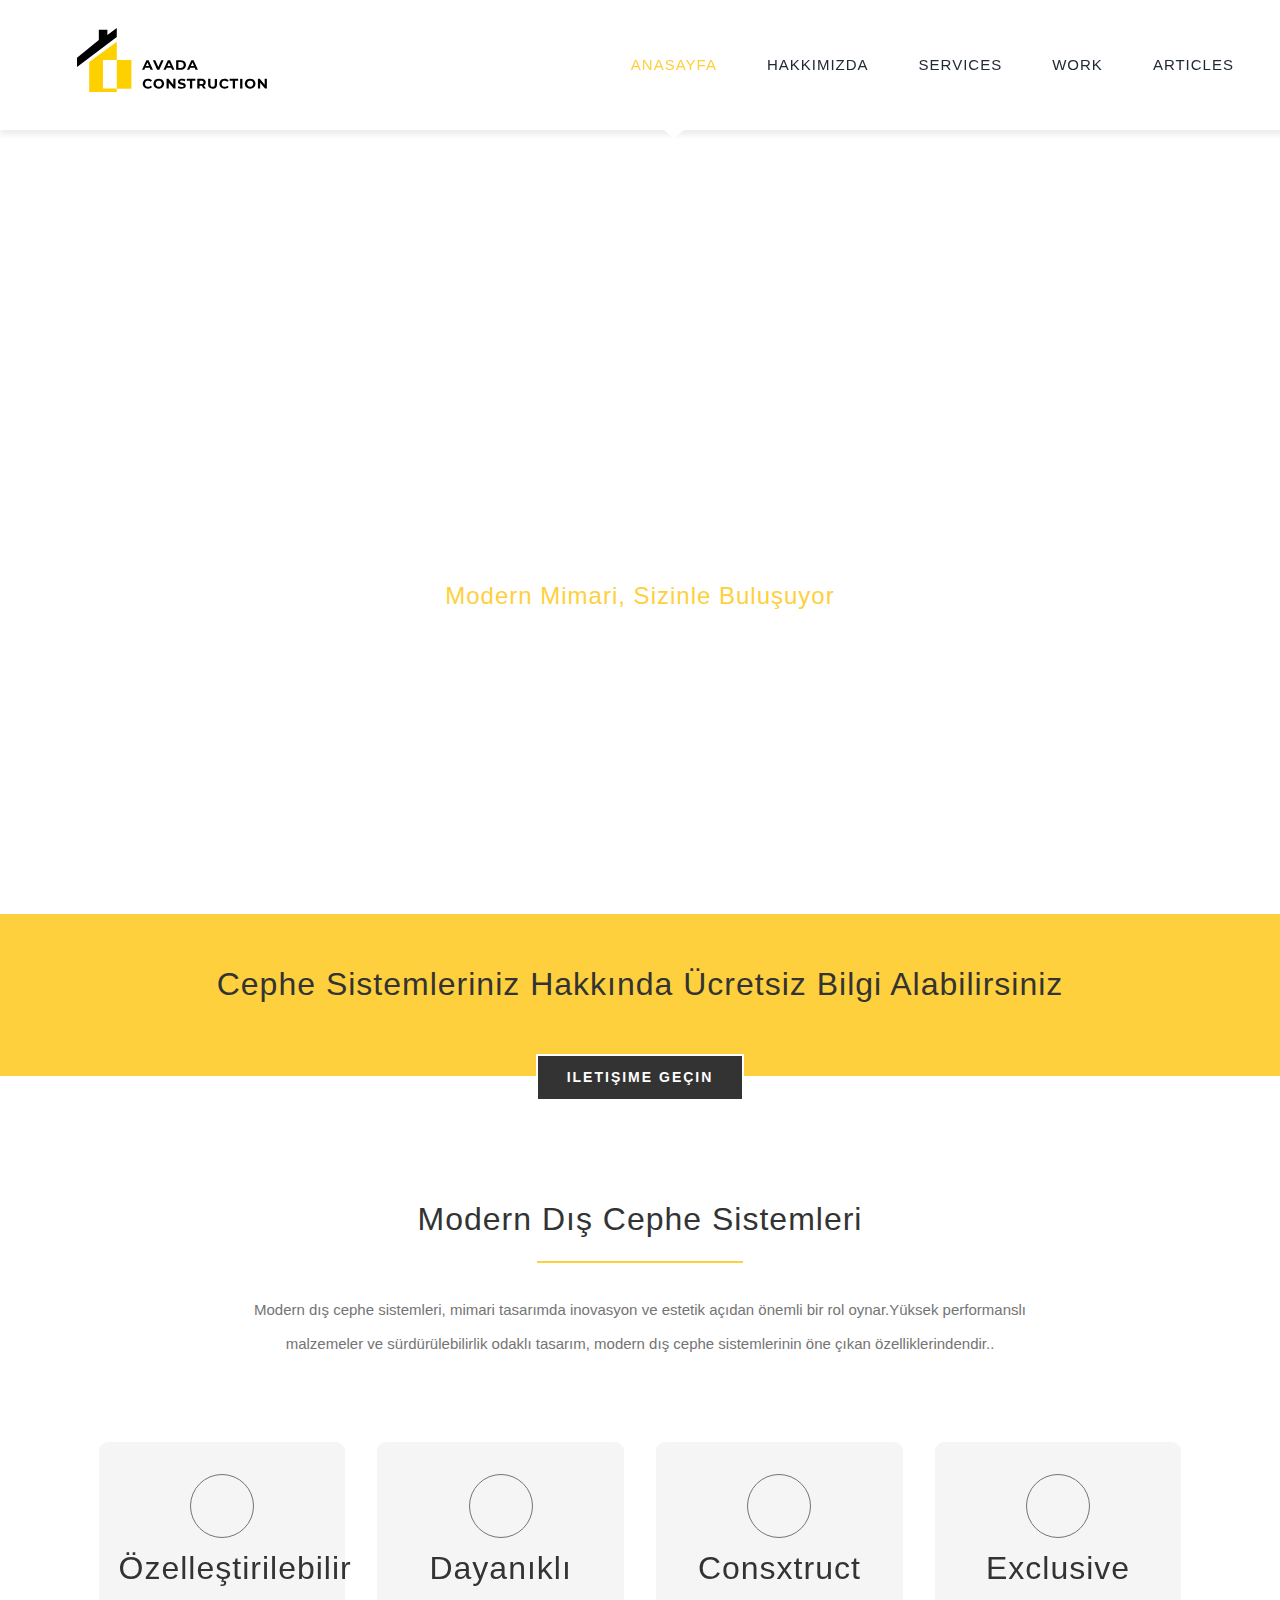
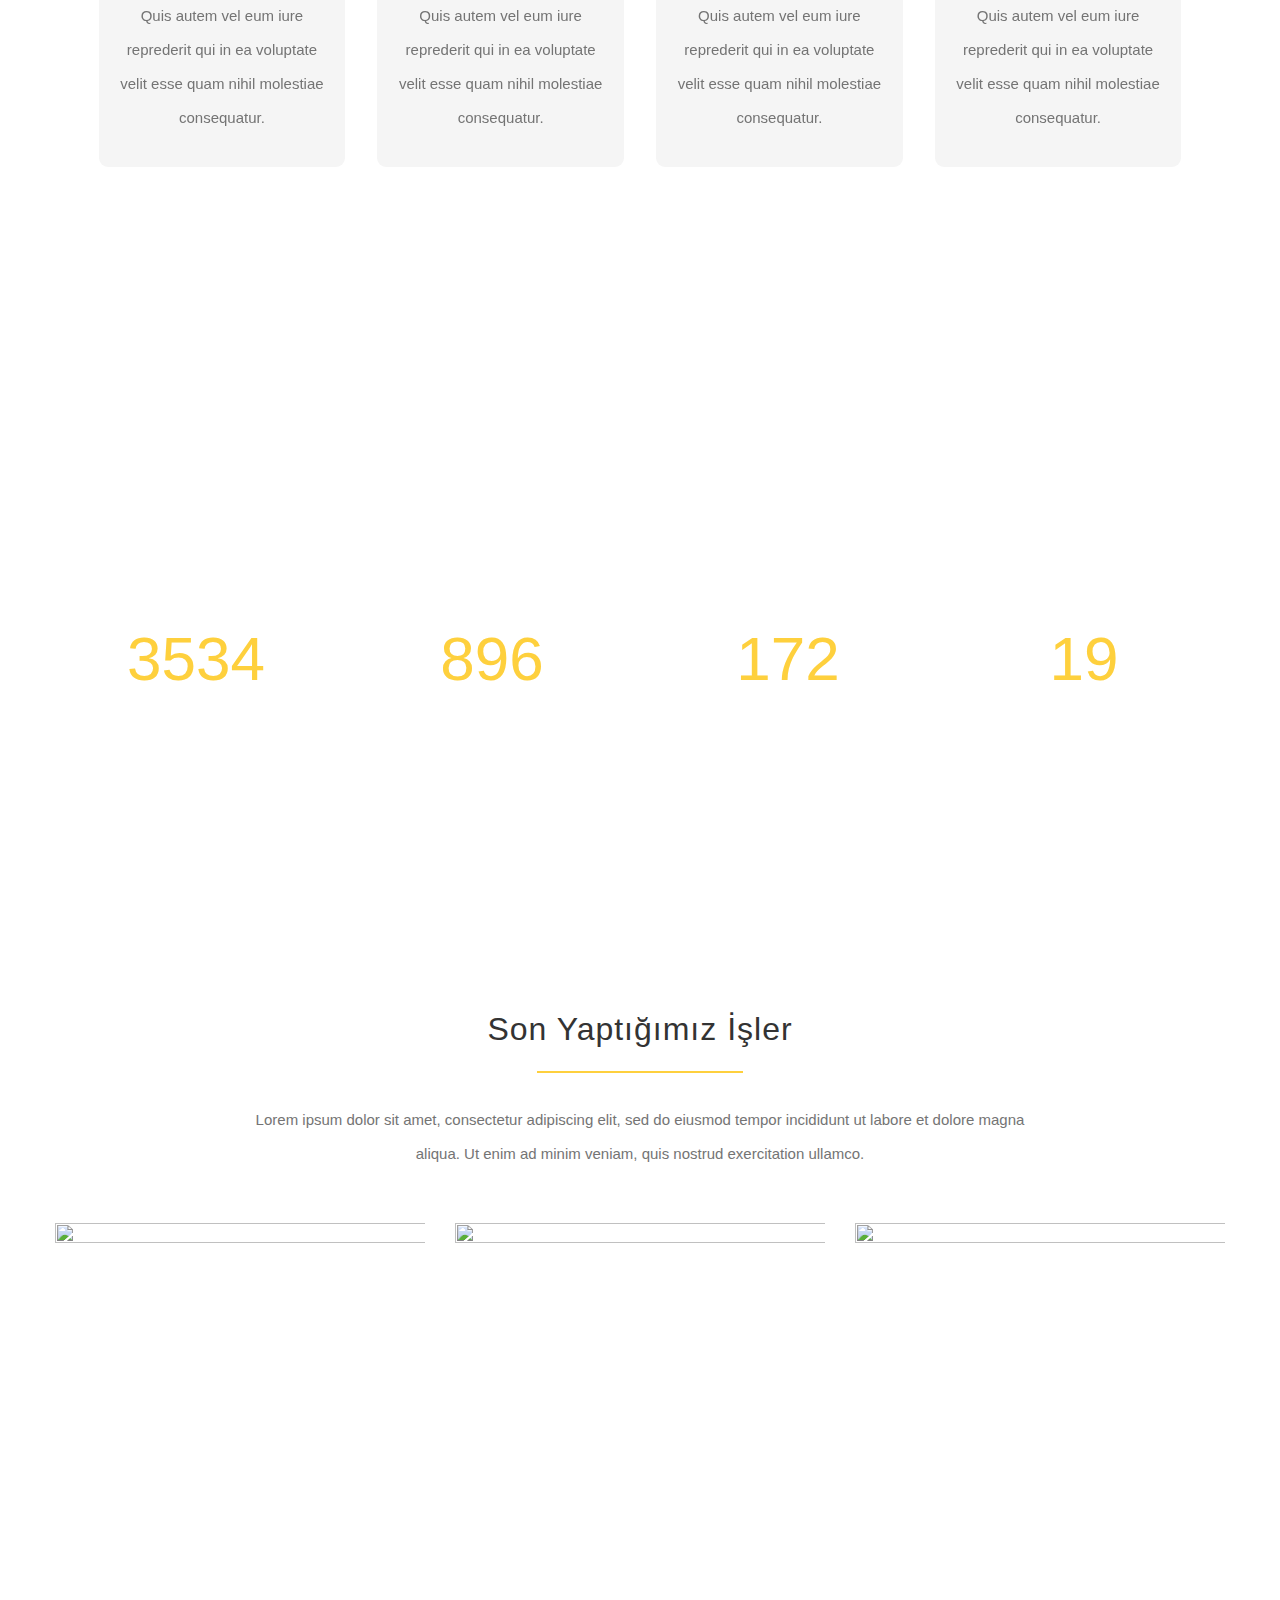
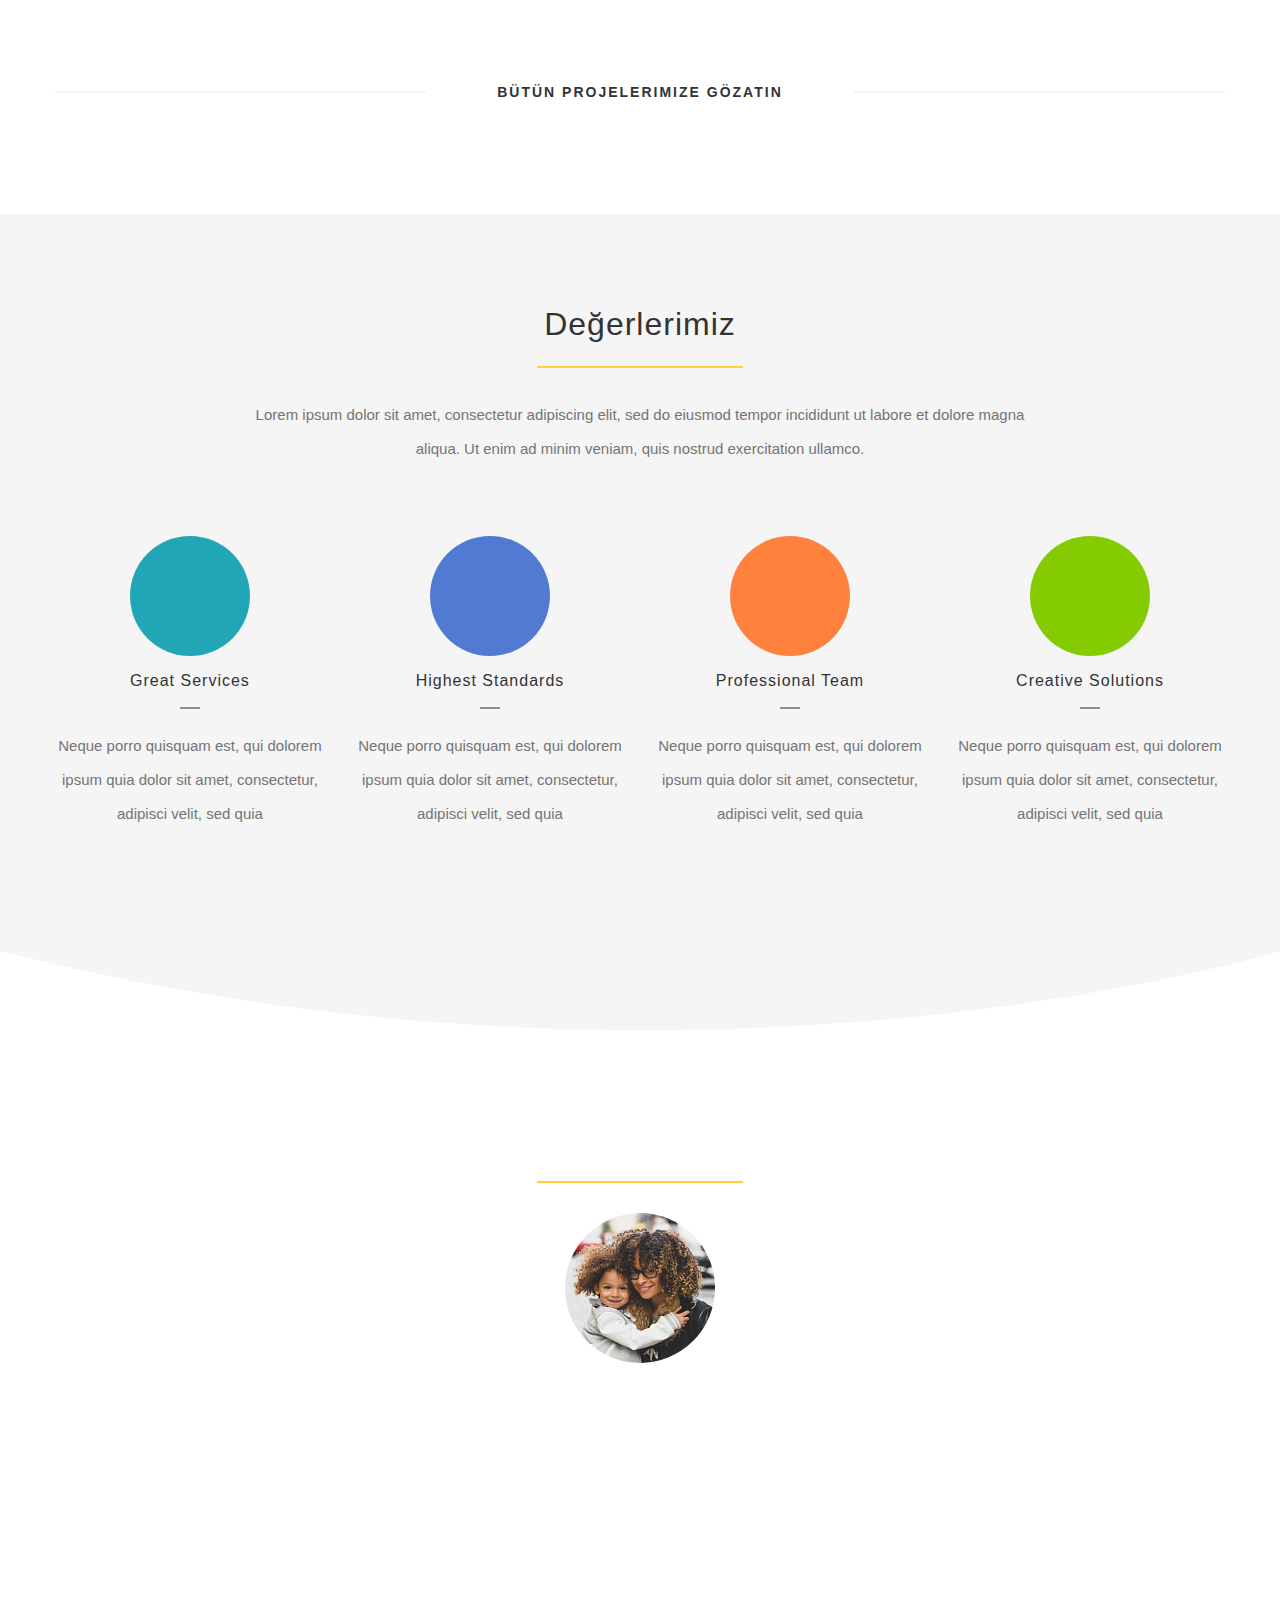
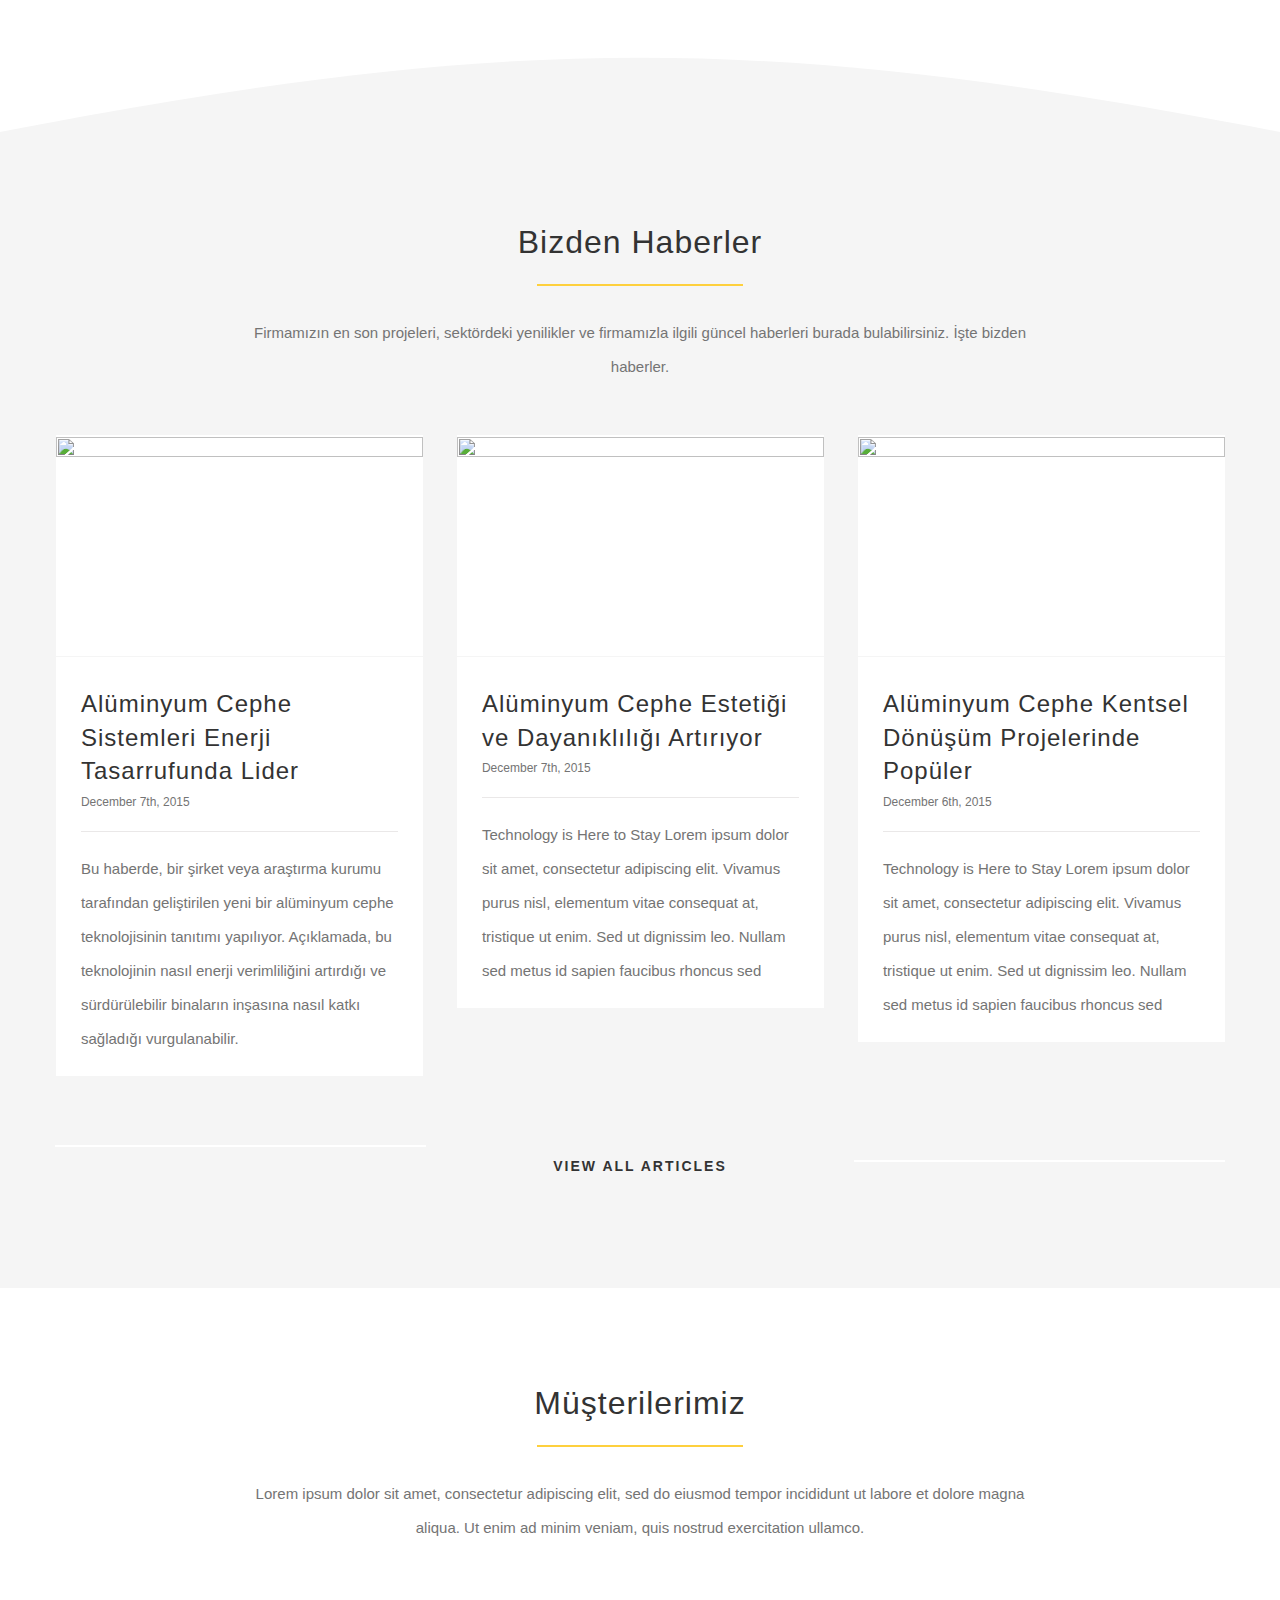
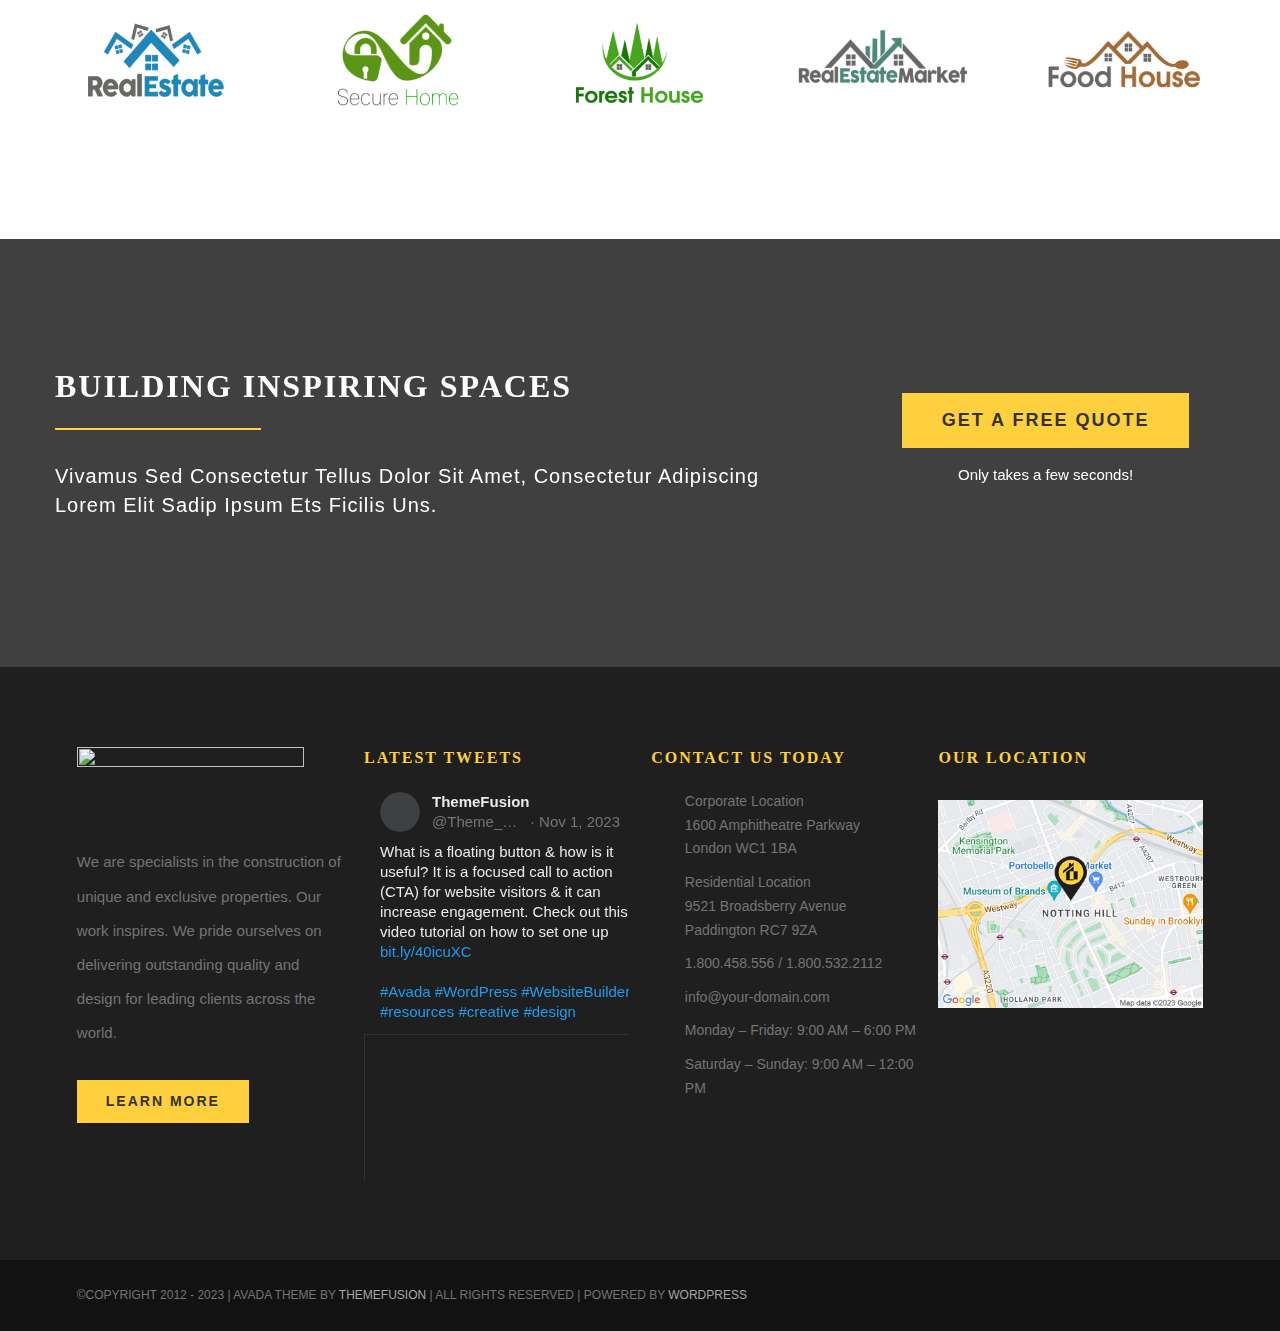
==== commit 065ee3a7: "s" ====
--- a/index.html
+++ b/index.html
@@ -312,7 +312,8 @@
 
 		<div class="avada-footer-scripts">
 					
-		<script type="text/javascript">var fusionNavIsCollapsed=function(e){var t,n;window.innerWidth<=e.getAttribute("data-breakpoint")?(e.classList.add("collapse-enabled"),e.classList.remove("awb-menu_desktop"),e.classList.contains("expanded")||(e.setAttribute("aria-expanded","false"),window.dispatchEvent(new Event("fusion-mobile-menu-collapsed",{bubbles:!0,cancelable:!0}))),(n=e.querySelectorAll(".menu-item-has-children.expanded")).length&&n.forEach(function(e){e.querySelector(".awb-menu__open-nav-submenu_mobile").setAttribute("aria-expanded","false")})):(null!==e.querySelector(".menu-item-has-children.expanded .awb-menu__open-nav-submenu_click")&&e.querySelector(".menu-item-has-children.expanded .awb-menu__open-nav-submenu_click").click(),e.classList.remove("collapse-enabled"),e.classList.add("awb-menu_desktop"),e.setAttribute("aria-expanded","true"),null!==e.querySelector(".awb-menu__main-ul")&&e.querySelector(".awb-menu__main-ul").removeAttribute("style")),e.classList.add("no-wrapper-transition"),clearTimeout(t),t=setTimeout(()=>{e.classList.remove("no-wrapper-transition")},400),e.classList.remove("loading")},fusionRunNavIsCollapsed=function(){var e,t=document.querySelectorAll(".awb-menu");for(e=0;e<t.length;e++)fusionNavIsCollapsed(t[e])};function avadaGetScrollBarWidth(){var e,t,n,l=document.createElement("p");return l.style.width="100%",l.style.height="200px",(e=document.createElement("div")).style.position="absolute",e.style.top="0px",e.style.left="0px",e.style.visibility="hidden",e.style.width="200px",e.style.height="150px",e.style.overflow="hidden",e.appendChild(l),document.body.appendChild(e),t=l.offsetWidth,e.style.overflow="scroll",t==(n=l.offsetWidth)&&(n=e.clientWidth),document.body.removeChild(e),jQuery("html").hasClass("awb-scroll")&&10<t-n?10:t-n}fusionRunNavIsCollapsed(),window.addEventListener("fusion-resize-horizontal",fusionRunNavIsCollapsed);</script><link rel="stylesheet" id="fusion-dynamic-css-css" href="./data/_blog-55-bce1e50d747286e541cf85a401d54b6e.min.css" type="text/css" media="all">
+		<script type="text/javascript">var fusionNavIsCollapsed=function(e){var t,n;window.innerWidth<=e.getAttribute("data-breakpoint")?(e.classList.add("collapse-enabled"),e.classList.remove("awb-menu_desktop"),e.classList.contains("expanded")||(e.setAttribute("aria-expanded","false"),window.dispatchEvent(new Event("fusion-mobile-menu-collapsed",{bubbles:!0,cancelable:!0}))),(n=e.querySelectorAll(".menu-item-has-children.expanded")).length&&n.forEach(function(e){e.querySelector(".awb-menu__open-nav-submenu_mobile").setAttribute("aria-expanded","false")})):(null!==e.querySelector(".menu-item-has-children.expanded .awb-menu__open-nav-submenu_click")&&e.querySelector(".menu-item-has-children.expanded .awb-menu__open-nav-submenu_click").click(),e.classList.remove("collapse-enabled"),e.classList.add("awb-menu_desktop"),e.setAttribute("aria-expanded","true"),null!==e.querySelector(".awb-menu__main-ul")&&e.querySelector(".awb-menu__main-ul").removeAttribute("style")),e.classList.add("no-wrapper-transition"),clearTimeout(t),t=setTimeout(()=>{e.classList.remove("no-wrapper-transition")},400),e.classList.remove("loading")},fusionRunNavIsCollapsed=function(){var e,t=document.querySelectorAll(".awb-menu");for(e=0;e<t.length;e++)fusionNavIsCollapsed(t[e])};function avadaGetScrollBarWidth(){var e,t,n,l=document.createElement("p");return l.style.width="100%",l.style.height="200px",(e=document.createElement("div")).style.position="absolute",e.style.top="0px",e.style.left="0px",e.style.visibility="hidden",e.style.width="200px",e.style.height="150px",e.style.overflow="hidden",e.appendChild(l),document.body.appendChild(e),t=l.offsetWidth,e.style.overflow="scroll",t==(n=l.offsetWidth)&&(n=e.clientWidth),document.body.removeChild(e),jQuery("html").hasClass("awb-scroll")&&10<t-n?10:t-n}fusionRunNavIsCollapsed(),window.addEventListener("fusion-resize-horizontal",fusionRunNavIsCollapsed);</script>
+		<link rel="stylesheet" id="fusion-dynamic-css-css" href="./data/_blog-55.min.css" type="text/css" media="all">
 <script type="text/javascript" src="./data/jquery.min.js" id="jquery-core-js"></script>
 <script type="text/javascript" src="./data/3535e8f4db99df4ba2e2923cd9b9dd85.min.js" id="fusion-scripts-js"></script>
 		</div>
--- a/data/_blog-55.min.css
+++ b/data/_blog-55.min.css
@@ -0,0 +1,561 @@
+/********* Compiled CSS - Do not edit *********/ :root{--button_padding:11px 23px;}.has-awb-color-1-color{color:#ffffff;}.has-awb-color-1-background-color{background-color:#ffffff;}.has-awb-color-2-color{color:#f5f5f5;}.has-awb-color-2-background-color{background-color:#f5f5f5;}.has-awb-color-3-color{color:#eae8e8;}.has-awb-color-3-background-color{background-color:#eae8e8;}.has-awb-color-4-color{color:#dddddd;}.has-awb-color-4-background-color{background-color:#dddddd;}.has-awb-color-5-color{color:#fed03d;}.has-awb-color-5-background-color{background-color:#fed03d;}.has-awb-color-6-color{color:#747474;}.has-awb-color-6-background-color{background-color:#747474;}.has-awb-color-7-color{color:#444444;}.has-awb-color-7-background-color{background-color:#444444;}.has-awb-color-8-color{color:#333333;}.has-awb-color-8-background-color{background-color:#333333;}/* cyrillic-ext */
+@font-face {
+  font-family: 'Raleway';
+  font-style: italic;
+  font-weight: 400;
+  font-display: swap;
+  src: url(https://avada.website/construction/wp-content/uploads/sites/55/fusion-gfonts/1Ptsg8zYS_SKggPNyCg4QIFqPfE.woff2) format('woff2');
+  unicode-range: U+0460-052F, U+1C80-1C88, U+20B4, U+2DE0-2DFF, U+A640-A69F, U+FE2E-FE2F;
+}
+/* cyrillic */
+@font-face {
+  font-family: 'Raleway';
+  font-style: italic;
+  font-weight: 400;
+  font-display: swap;
+  src: url(https://avada.website/construction/wp-content/uploads/sites/55/fusion-gfonts/1Ptsg8zYS_SKggPNyCg4SYFqPfE.woff2) format('woff2');
+  unicode-range: U+0301, U+0400-045F, U+0490-0491, U+04B0-04B1, U+2116;
+}
+/* vietnamese */
+@font-face {
+  font-family: 'Raleway';
+  font-style: italic;
+  font-weight: 400;
+  font-display: swap;
+  src: url(https://avada.website/construction/wp-content/uploads/sites/55/fusion-gfonts/1Ptsg8zYS_SKggPNyCg4QoFqPfE.woff2) format('woff2');
+  unicode-range: U+0102-0103, U+0110-0111, U+0128-0129, U+0168-0169, U+01A0-01A1, U+01AF-01B0, U+0300-0301, U+0303-0304, U+0308-0309, U+0323, U+0329, U+1EA0-1EF9, U+20AB;
+}
+/* latin-ext */
+@font-face {
+  font-family: 'Raleway';
+  font-style: italic;
+  font-weight: 400;
+  font-display: swap;
+  src: url(https://avada.website/construction/wp-content/uploads/sites/55/fusion-gfonts/1Ptsg8zYS_SKggPNyCg4Q4FqPfE.woff2) format('woff2');
+  unicode-range: U+0100-02AF, U+0304, U+0308, U+0329, U+1E00-1E9F, U+1EF2-1EFF, U+2020, U+20A0-20AB, U+20AD-20CF, U+2113, U+2C60-2C7F, U+A720-A7FF;
+}
+/* latin */
+@font-face {
+  font-family: 'Raleway';
+  font-style: italic;
+  font-weight: 400;
+  font-display: swap;
+  src: url(https://avada.website/construction/wp-content/uploads/sites/55/fusion-gfonts/1Ptsg8zYS_SKggPNyCg4TYFq.woff2) format('woff2');
+  unicode-range: U+0000-00FF, U+0131, U+0152-0153, U+02BB-02BC, U+02C6, U+02DA, U+02DC, U+0304, U+0308, U+0329, U+2000-206F, U+2074, U+20AC, U+2122, U+2191, U+2193, U+2212, U+2215, U+FEFF, U+FFFD;
+}
+/* cyrillic-ext */
+@font-face {
+  font-family: 'Raleway';
+  font-style: italic;
+  font-weight: 500;
+  font-display: swap;
+  src: url(https://avada.website/construction/wp-content/uploads/sites/55/fusion-gfonts/1Ptsg8zYS_SKggPNyCg4QIFqPfE.woff2) format('woff2');
+  unicode-range: U+0460-052F, U+1C80-1C88, U+20B4, U+2DE0-2DFF, U+A640-A69F, U+FE2E-FE2F;
+}
+/* cyrillic */
+@font-face {
+  font-family: 'Raleway';
+  font-style: italic;
+  font-weight: 500;
+  font-display: swap;
+  src: url(https://avada.website/construction/wp-content/uploads/sites/55/fusion-gfonts/1Ptsg8zYS_SKggPNyCg4SYFqPfE.woff2) format('woff2');
+  unicode-range: U+0301, U+0400-045F, U+0490-0491, U+04B0-04B1, U+2116;
+}
+/* vietnamese */
+@font-face {
+  font-family: 'Raleway';
+  font-style: italic;
+  font-weight: 500;
+  font-display: swap;
+  src: url(https://avada.website/construction/wp-content/uploads/sites/55/fusion-gfonts/1Ptsg8zYS_SKggPNyCg4QoFqPfE.woff2) format('woff2');
+  unicode-range: U+0102-0103, U+0110-0111, U+0128-0129, U+0168-0169, U+01A0-01A1, U+01AF-01B0, U+0300-0301, U+0303-0304, U+0308-0309, U+0323, U+0329, U+1EA0-1EF9, U+20AB;
+}
+/* latin-ext */
+@font-face {
+  font-family: 'Raleway';
+  font-style: italic;
+  font-weight: 500;
+  font-display: swap;
+  src: url(https://avada.website/construction/wp-content/uploads/sites/55/fusion-gfonts/1Ptsg8zYS_SKggPNyCg4Q4FqPfE.woff2) format('woff2');
+  unicode-range: U+0100-02AF, U+0304, U+0308, U+0329, U+1E00-1E9F, U+1EF2-1EFF, U+2020, U+20A0-20AB, U+20AD-20CF, U+2113, U+2C60-2C7F, U+A720-A7FF;
+}
+/* latin */
+@font-face {
+  font-family: 'Raleway';
+  font-style: italic;
+  font-weight: 500;
+  font-display: swap;
+  src: url(https://avada.website/construction/wp-content/uploads/sites/55/fusion-gfonts/1Ptsg8zYS_SKggPNyCg4TYFq.woff2) format('woff2');
+  unicode-range: U+0000-00FF, U+0131, U+0152-0153, U+02BB-02BC, U+02C6, U+02DA, U+02DC, U+0304, U+0308, U+0329, U+2000-206F, U+2074, U+20AC, U+2122, U+2191, U+2193, U+2212, U+2215, U+FEFF, U+FFFD;
+}
+/* cyrillic-ext */
+@font-face {
+  font-family: 'Raleway';
+  font-style: italic;
+  font-weight: 600;
+  font-display: swap;
+  src: url(https://avada.website/construction/wp-content/uploads/sites/55/fusion-gfonts/1Ptsg8zYS_SKggPNyCg4QIFqPfE.woff2) format('woff2');
+  unicode-range: U+0460-052F, U+1C80-1C88, U+20B4, U+2DE0-2DFF, U+A640-A69F, U+FE2E-FE2F;
+}
+/* cyrillic */
+@font-face {
+  font-family: 'Raleway';
+  font-style: italic;
+  font-weight: 600;
+  font-display: swap;
+  src: url(https://avada.website/construction/wp-content/uploads/sites/55/fusion-gfonts/1Ptsg8zYS_SKggPNyCg4SYFqPfE.woff2) format('woff2');
+  unicode-range: U+0301, U+0400-045F, U+0490-0491, U+04B0-04B1, U+2116;
+}
+/* vietnamese */
+@font-face {
+  font-family: 'Raleway';
+  font-style: italic;
+  font-weight: 600;
+  font-display: swap;
+  src: url(https://avada.website/construction/wp-content/uploads/sites/55/fusion-gfonts/1Ptsg8zYS_SKggPNyCg4QoFqPfE.woff2) format('woff2');
+  unicode-range: U+0102-0103, U+0110-0111, U+0128-0129, U+0168-0169, U+01A0-01A1, U+01AF-01B0, U+0300-0301, U+0303-0304, U+0308-0309, U+0323, U+0329, U+1EA0-1EF9, U+20AB;
+}
+/* latin-ext */
+@font-face {
+  font-family: 'Raleway';
+  font-style: italic;
+  font-weight: 600;
+  font-display: swap;
+  src: url(https://avada.website/construction/wp-content/uploads/sites/55/fusion-gfonts/1Ptsg8zYS_SKggPNyCg4Q4FqPfE.woff2) format('woff2');
+  unicode-range: U+0100-02AF, U+0304, U+0308, U+0329, U+1E00-1E9F, U+1EF2-1EFF, U+2020, U+20A0-20AB, U+20AD-20CF, U+2113, U+2C60-2C7F, U+A720-A7FF;
+}
+/* latin */
+@font-face {
+  font-family: 'Raleway';
+  font-style: italic;
+  font-weight: 600;
+  font-display: swap;
+  src: url(https://avada.website/construction/wp-content/uploads/sites/55/fusion-gfonts/1Ptsg8zYS_SKggPNyCg4TYFq.woff2) format('woff2');
+  unicode-range: U+0000-00FF, U+0131, U+0152-0153, U+02BB-02BC, U+02C6, U+02DA, U+02DC, U+0304, U+0308, U+0329, U+2000-206F, U+2074, U+20AC, U+2122, U+2191, U+2193, U+2212, U+2215, U+FEFF, U+FFFD;
+}
+/* cyrillic-ext */
+@font-face {
+  font-family: 'Raleway';
+  font-style: italic;
+  font-weight: 700;
+  font-display: swap;
+  src: url(https://avada.website/construction/wp-content/uploads/sites/55/fusion-gfonts/1Ptsg8zYS_SKggPNyCg4QIFqPfE.woff2) format('woff2');
+  unicode-range: U+0460-052F, U+1C80-1C88, U+20B4, U+2DE0-2DFF, U+A640-A69F, U+FE2E-FE2F;
+}
+/* cyrillic */
+@font-face {
+  font-family: 'Raleway';
+  font-style: italic;
+  font-weight: 700;
+  font-display: swap;
+  src: url(https://avada.website/construction/wp-content/uploads/sites/55/fusion-gfonts/1Ptsg8zYS_SKggPNyCg4SYFqPfE.woff2) format('woff2');
+  unicode-range: U+0301, U+0400-045F, U+0490-0491, U+04B0-04B1, U+2116;
+}
+/* vietnamese */
+@font-face {
+  font-family: 'Raleway';
+  font-style: italic;
+  font-weight: 700;
+  font-display: swap;
+  src: url(https://avada.website/construction/wp-content/uploads/sites/55/fusion-gfonts/1Ptsg8zYS_SKggPNyCg4QoFqPfE.woff2) format('woff2');
+  unicode-range: U+0102-0103, U+0110-0111, U+0128-0129, U+0168-0169, U+01A0-01A1, U+01AF-01B0, U+0300-0301, U+0303-0304, U+0308-0309, U+0323, U+0329, U+1EA0-1EF9, U+20AB;
+}
+/* latin-ext */
+@font-face {
+  font-family: 'Raleway';
+  font-style: italic;
+  font-weight: 700;
+  font-display: swap;
+  src: url(https://avada.website/construction/wp-content/uploads/sites/55/fusion-gfonts/1Ptsg8zYS_SKggPNyCg4Q4FqPfE.woff2) format('woff2');
+  unicode-range: U+0100-02AF, U+0304, U+0308, U+0329, U+1E00-1E9F, U+1EF2-1EFF, U+2020, U+20A0-20AB, U+20AD-20CF, U+2113, U+2C60-2C7F, U+A720-A7FF;
+}
+/* latin */
+@font-face {
+  font-family: 'Raleway';
+  font-style: italic;
+  font-weight: 700;
+  font-display: swap;
+  src: url(https://avada.website/construction/wp-content/uploads/sites/55/fusion-gfonts/1Ptsg8zYS_SKggPNyCg4TYFq.woff2) format('woff2');
+  unicode-range: U+0000-00FF, U+0131, U+0152-0153, U+02BB-02BC, U+02C6, U+02DA, U+02DC, U+0304, U+0308, U+0329, U+2000-206F, U+2074, U+20AC, U+2122, U+2191, U+2193, U+2212, U+2215, U+FEFF, U+FFFD;
+}
+/* cyrillic-ext */
+@font-face {
+  font-family: 'Raleway';
+  font-style: normal;
+  font-weight: 400;
+  font-display: swap;
+  src: url(https://avada.website/construction/wp-content/uploads/sites/55/fusion-gfonts/1Ptug8zYS_SKggPNyCAIT5lu.woff2) format('woff2');
+  unicode-range: U+0460-052F, U+1C80-1C88, U+20B4, U+2DE0-2DFF, U+A640-A69F, U+FE2E-FE2F;
+}
+/* cyrillic */
+@font-face {
+  font-family: 'Raleway';
+  font-style: normal;
+  font-weight: 400;
+  font-display: swap;
+  src: url(https://avada.website/construction/wp-content/uploads/sites/55/fusion-gfonts/1Ptug8zYS_SKggPNyCkIT5lu.woff2) format('woff2');
+  unicode-range: U+0301, U+0400-045F, U+0490-0491, U+04B0-04B1, U+2116;
+}
+/* vietnamese */
+@font-face {
+  font-family: 'Raleway';
+  font-style: normal;
+  font-weight: 400;
+  font-display: swap;
+  src: url(https://avada.website/construction/wp-content/uploads/sites/55/fusion-gfonts/1Ptug8zYS_SKggPNyCIIT5lu.woff2) format('woff2');
+  unicode-range: U+0102-0103, U+0110-0111, U+0128-0129, U+0168-0169, U+01A0-01A1, U+01AF-01B0, U+0300-0301, U+0303-0304, U+0308-0309, U+0323, U+0329, U+1EA0-1EF9, U+20AB;
+}
+/* latin-ext */
+@font-face {
+  font-family: 'Raleway';
+  font-style: normal;
+  font-weight: 400;
+  font-display: swap;
+  src: url(https://avada.website/construction/wp-content/uploads/sites/55/fusion-gfonts/1Ptug8zYS_SKggPNyCMIT5lu.woff2) format('woff2');
+  unicode-range: U+0100-02AF, U+0304, U+0308, U+0329, U+1E00-1E9F, U+1EF2-1EFF, U+2020, U+20A0-20AB, U+20AD-20CF, U+2113, U+2C60-2C7F, U+A720-A7FF;
+}
+/* latin */
+@font-face {
+  font-family: 'Raleway';
+  font-style: normal;
+  font-weight: 400;
+  font-display: swap;
+  src: url(https://avada.website/construction/wp-content/uploads/sites/55/fusion-gfonts/1Ptug8zYS_SKggPNyC0ITw.woff2) format('woff2');
+  unicode-range: U+0000-00FF, U+0131, U+0152-0153, U+02BB-02BC, U+02C6, U+02DA, U+02DC, U+0304, U+0308, U+0329, U+2000-206F, U+2074, U+20AC, U+2122, U+2191, U+2193, U+2212, U+2215, U+FEFF, U+FFFD;
+}
+/* cyrillic-ext */
+@font-face {
+  font-family: 'Raleway';
+  font-style: normal;
+  font-weight: 500;
+  font-display: swap;
+  src: url(https://avada.website/construction/wp-content/uploads/sites/55/fusion-gfonts/1Ptug8zYS_SKggPNyCAIT5lu.woff2) format('woff2');
+  unicode-range: U+0460-052F, U+1C80-1C88, U+20B4, U+2DE0-2DFF, U+A640-A69F, U+FE2E-FE2F;
+}
+/* cyrillic */
+@font-face {
+  font-family: 'Raleway';
+  font-style: normal;
+  font-weight: 500;
+  font-display: swap;
+  src: url(https://avada.website/construction/wp-content/uploads/sites/55/fusion-gfonts/1Ptug8zYS_SKggPNyCkIT5lu.woff2) format('woff2');
+  unicode-range: U+0301, U+0400-045F, U+0490-0491, U+04B0-04B1, U+2116;
+}
+/* vietnamese */
+@font-face {
+  font-family: 'Raleway';
+  font-style: normal;
+  font-weight: 500;
+  font-display: swap;
+  src: url(https://avada.website/construction/wp-content/uploads/sites/55/fusion-gfonts/1Ptug8zYS_SKggPNyCIIT5lu.woff2) format('woff2');
+  unicode-range: U+0102-0103, U+0110-0111, U+0128-0129, U+0168-0169, U+01A0-01A1, U+01AF-01B0, U+0300-0301, U+0303-0304, U+0308-0309, U+0323, U+0329, U+1EA0-1EF9, U+20AB;
+}
+/* latin-ext */
+@font-face {
+  font-family: 'Raleway';
+  font-style: normal;
+  font-weight: 500;
+  font-display: swap;
+  src: url(https://avada.website/construction/wp-content/uploads/sites/55/fusion-gfonts/1Ptug8zYS_SKggPNyCMIT5lu.woff2) format('woff2');
+  unicode-range: U+0100-02AF, U+0304, U+0308, U+0329, U+1E00-1E9F, U+1EF2-1EFF, U+2020, U+20A0-20AB, U+20AD-20CF, U+2113, U+2C60-2C7F, U+A720-A7FF;
+}
+/* latin */
+@font-face {
+  font-family: 'Raleway';
+  font-style: normal;
+  font-weight: 500;
+  font-display: swap;
+  src: url(https://avada.website/construction/wp-content/uploads/sites/55/fusion-gfonts/1Ptug8zYS_SKggPNyC0ITw.woff2) format('woff2');
+  unicode-range: U+0000-00FF, U+0131, U+0152-0153, U+02BB-02BC, U+02C6, U+02DA, U+02DC, U+0304, U+0308, U+0329, U+2000-206F, U+2074, U+20AC, U+2122, U+2191, U+2193, U+2212, U+2215, U+FEFF, U+FFFD;
+}
+/* cyrillic-ext */
+@font-face {
+  font-family: 'Raleway';
+  font-style: normal;
+  font-weight: 600;
+  font-display: swap;
+  src: url(https://avada.website/construction/wp-content/uploads/sites/55/fusion-gfonts/1Ptug8zYS_SKggPNyCAIT5lu.woff2) format('woff2');
+  unicode-range: U+0460-052F, U+1C80-1C88, U+20B4, U+2DE0-2DFF, U+A640-A69F, U+FE2E-FE2F;
+}
+/* cyrillic */
+@font-face {
+  font-family: 'Raleway';
+  font-style: normal;
+  font-weight: 600;
+  font-display: swap;
+  src: url(https://avada.website/construction/wp-content/uploads/sites/55/fusion-gfonts/1Ptug8zYS_SKggPNyCkIT5lu.woff2) format('woff2');
+  unicode-range: U+0301, U+0400-045F, U+0490-0491, U+04B0-04B1, U+2116;
+}
+/* vietnamese */
+@font-face {
+  font-family: 'Raleway';
+  font-style: normal;
+  font-weight: 600;
+  font-display: swap;
+  src: url(https://avada.website/construction/wp-content/uploads/sites/55/fusion-gfonts/1Ptug8zYS_SKggPNyCIIT5lu.woff2) format('woff2');
+  unicode-range: U+0102-0103, U+0110-0111, U+0128-0129, U+0168-0169, U+01A0-01A1, U+01AF-01B0, U+0300-0301, U+0303-0304, U+0308-0309, U+0323, U+0329, U+1EA0-1EF9, U+20AB;
+}
+/* latin-ext */
+@font-face {
+  font-family: 'Raleway';
+  font-style: normal;
+  font-weight: 600;
+  font-display: swap;
+  src: url(https://avada.website/construction/wp-content/uploads/sites/55/fusion-gfonts/1Ptug8zYS_SKggPNyCMIT5lu.woff2) format('woff2');
+  unicode-range: U+0100-02AF, U+0304, U+0308, U+0329, U+1E00-1E9F, U+1EF2-1EFF, U+2020, U+20A0-20AB, U+20AD-20CF, U+2113, U+2C60-2C7F, U+A720-A7FF;
+}
+/* latin */
+@font-face {
+  font-family: 'Raleway';
+  font-style: normal;
+  font-weight: 600;
+  font-display: swap;
+  src: url(https://avada.website/construction/wp-content/uploads/sites/55/fusion-gfonts/1Ptug8zYS_SKggPNyC0ITw.woff2) format('woff2');
+  unicode-range: U+0000-00FF, U+0131, U+0152-0153, U+02BB-02BC, U+02C6, U+02DA, U+02DC, U+0304, U+0308, U+0329, U+2000-206F, U+2074, U+20AC, U+2122, U+2191, U+2193, U+2212, U+2215, U+FEFF, U+FFFD;
+}
+/* cyrillic-ext */
+@font-face {
+  font-family: 'Raleway';
+  font-style: normal;
+  font-weight: 700;
+  font-display: swap;
+  src: url(https://avada.website/construction/wp-content/uploads/sites/55/fusion-gfonts/1Ptug8zYS_SKggPNyCAIT5lu.woff2) format('woff2');
+  unicode-range: U+0460-052F, U+1C80-1C88, U+20B4, U+2DE0-2DFF, U+A640-A69F, U+FE2E-FE2F;
+}
+/* cyrillic */
+@font-face {
+  font-family: 'Raleway';
+  font-style: normal;
+  font-weight: 700;
+  font-display: swap;
+  src: url(https://avada.website/construction/wp-content/uploads/sites/55/fusion-gfonts/1Ptug8zYS_SKggPNyCkIT5lu.woff2) format('woff2');
+  unicode-range: U+0301, U+0400-045F, U+0490-0491, U+04B0-04B1, U+2116;
+}
+/* vietnamese */
+@font-face {
+  font-family: 'Raleway';
+  font-style: normal;
+  font-weight: 700;
+  font-display: swap;
+  src: url(https://avada.website/construction/wp-content/uploads/sites/55/fusion-gfonts/1Ptug8zYS_SKggPNyCIIT5lu.woff2) format('woff2');
+  unicode-range: U+0102-0103, U+0110-0111, U+0128-0129, U+0168-0169, U+01A0-01A1, U+01AF-01B0, U+0300-0301, U+0303-0304, U+0308-0309, U+0323, U+0329, U+1EA0-1EF9, U+20AB;
+}
+/* latin-ext */
+@font-face {
+  font-family: 'Raleway';
+  font-style: normal;
+  font-weight: 700;
+  font-display: swap;
+  src: url(https://avada.website/construction/wp-content/uploads/sites/55/fusion-gfonts/1Ptug8zYS_SKggPNyCMIT5lu.woff2) format('woff2');
+  unicode-range: U+0100-02AF, U+0304, U+0308, U+0329, U+1E00-1E9F, U+1EF2-1EFF, U+2020, U+20A0-20AB, U+20AD-20CF, U+2113, U+2C60-2C7F, U+A720-A7FF;
+}
+/* latin */
+@font-face {
+  font-family: 'Raleway';
+  font-style: normal;
+  font-weight: 700;
+  font-display: swap;
+  src: url(https://avada.website/construction/wp-content/uploads/sites/55/fusion-gfonts/1Ptug8zYS_SKggPNyC0ITw.woff2) format('woff2');
+  unicode-range: U+0000-00FF, U+0131, U+0152-0153, U+02BB-02BC, U+02C6, U+02DA, U+02DC, U+0304, U+0308, U+0329, U+2000-206F, U+2074, U+20AC, U+2122, U+2191, U+2193, U+2212, U+2215, U+FEFF, U+FFFD;
+}
+/* cyrillic-ext */
+@font-face {
+  font-family: 'Raleway';
+  font-style: normal;
+  font-weight: 800;
+  font-display: swap;
+  src: url(https://avada.website/construction/wp-content/uploads/sites/55/fusion-gfonts/1Ptug8zYS_SKggPNyCAIT5lu.woff2) format('woff2');
+  unicode-range: U+0460-052F, U+1C80-1C88, U+20B4, U+2DE0-2DFF, U+A640-A69F, U+FE2E-FE2F;
+}
+/* cyrillic */
+@font-face {
+  font-family: 'Raleway';
+  font-style: normal;
+  font-weight: 800;
+  font-display: swap;
+  src: url(https://avada.website/construction/wp-content/uploads/sites/55/fusion-gfonts/1Ptug8zYS_SKggPNyCkIT5lu.woff2) format('woff2');
+  unicode-range: U+0301, U+0400-045F, U+0490-0491, U+04B0-04B1, U+2116;
+}
+/* vietnamese */
+@font-face {
+  font-family: 'Raleway';
+  font-style: normal;
+  font-weight: 800;
+  font-display: swap;
+  src: url(https://avada.website/construction/wp-content/uploads/sites/55/fusion-gfonts/1Ptug8zYS_SKggPNyCIIT5lu.woff2) format('woff2');
+  unicode-range: U+0102-0103, U+0110-0111, U+0128-0129, U+0168-0169, U+01A0-01A1, U+01AF-01B0, U+0300-0301, U+0303-0304, U+0308-0309, U+0323, U+0329, U+1EA0-1EF9, U+20AB;
+}
+/* latin-ext */
+@font-face {
+  font-family: 'Raleway';
+  font-style: normal;
+  font-weight: 800;
+  font-display: swap;
+  src: url(https://avada.website/construction/wp-content/uploads/sites/55/fusion-gfonts/1Ptug8zYS_SKggPNyCMIT5lu.woff2) format('woff2');
+  unicode-range: U+0100-02AF, U+0304, U+0308, U+0329, U+1E00-1E9F, U+1EF2-1EFF, U+2020, U+20A0-20AB, U+20AD-20CF, U+2113, U+2C60-2C7F, U+A720-A7FF;
+}
+/* latin */
+@font-face {
+  font-family: 'Raleway';
+  font-style: normal;
+  font-weight: 800;
+  font-display: swap;
+  src: url(https://avada.website/construction/wp-content/uploads/sites/55/fusion-gfonts/1Ptug8zYS_SKggPNyC0ITw.woff2) format('woff2');
+  unicode-range: U+0000-00FF, U+0131, U+0152-0153, U+02BB-02BC, U+02C6, U+02DA, U+02DC, U+0304, U+0308, U+0329, U+2000-206F, U+2074, U+20AC, U+2122, U+2191, U+2193, U+2212, U+2215, U+FEFF, U+FFFD;
+}
+@font-face {
+  font-family: 'avada-construction';
+  src:  url('https://avada.website/construction/wp-content/uploads/sites/55/fusion-icons/avada-construction-v3.0-1/fonts/avada-construction.eot?z53mw7');
+  src:  url('https://avada.website/construction/wp-content/uploads/sites/55/fusion-icons/avada-construction-v3.0-1/fonts/avada-construction.eot?z53mw7#iefix') format('embedded-opentype'),
+    url('https://avada.website/construction/wp-content/uploads/sites/55/fusion-icons/avada-construction-v3.0-1/fonts/avada-construction.ttf?z53mw7') format('truetype'),
+    url('https://avada.website/construction/wp-content/uploads/sites/55/fusion-icons/avada-construction-v3.0-1/fonts/avada-construction.woff?z53mw7') format('woff'),
+    url('https://avada.website/construction/wp-content/uploads/sites/55/fusion-icons/avada-construction-v3.0-1/fonts/avada-construction.svg?z53mw7#avada-construction') format('svg');
+  font-weight: normal;
+  font-style: normal;
+  font-display: swap;
+}
+
+[class^="construction"], [class*=" construction"] {
+  /* use !important to prevent issues with browser extensions that change fonts */
+  font-family: 'avada-construction' !important;
+  speak: never;
+  font-style: normal;
+  font-weight: normal;
+  font-variant: normal;
+  text-transform: none;
+  line-height: 1;
+
+  /* Better Font Rendering =========== */
+  -webkit-font-smoothing: antialiased;
+  -moz-osx-font-smoothing: grayscale;
+}
+
+.constructionfacebook-f-brands:before {
+  content: "\e900";
+}
+.constructioninstagram-brands:before {
+  content: "\e901";
+}
+.constructiontwitter-brands:before {
+  content: "\e902";
+}
+.constructionyoutube-brands:before {
+  content: "\e903";
+}
+.constructionbars-solid1:before {
+  content: "\e905";
+}
+.constructionbuilding-regular:before {
+  content: "\e906";
+}
+.constructionclock-regular:before {
+  content: "\e907";
+}
+.constructionenvelope-regular:before {
+  content: "\e908";
+}
+.constructionglobe-solid:before {
+  content: "\e909";
+}
+.constructionhome-solid:before {
+  content: "\e90a";
+}
+.constructionlightbulb-regular:before {
+  content: "\e90b";
+}
+.constructionphone-solid:before {
+  content: "\e90c";
+}
+.constructionsuitcase-solid:before {
+  content: "\e90d";
+}
+.constructionsun-regular:before {
+  content: "\e90e";
+}
+.constructionsync-solid:before {
+  content: "\e90f";
+}
+.constructiontimes-solid1:before {
+  content: "\e910";
+}
+.constructiontruck-solid:before {
+  content: "\e911";
+}
+.constructionusers-solid:before {
+  content: "\e912";
+}
+body .portfolio-grid{margin-bottom:80px}.fusion-portfolio-wrapper{display:block}.fusion-portfolio-post{float:left}.fusion-portfolio-post .fusion-image-wrapper{opacity:0}.fusion-portfolio-one .fusion-portfolio-post{overflow:hidden;float:none;width:100%}.fusion-portfolio-two .fusion-portfolio-post{width:50%}.fusion-portfolio-three .fusion-portfolio-post{width:33.3333%;width:calc(100% / 3)}.fusion-portfolio-four .fusion-portfolio-post{width:25%}.fusion-portfolio-five .fusion-portfolio-post{width:20%}.fusion-portfolio-six .fusion-portfolio-post{width:16.6666%;width:calc(100% / 6)}.fusion-portfolio-post>.fusion-separator{margin:40px 0}.fusion-portfolio-content{margin-top:20px}.fusion-portfolio-content h2{margin:0 0 1px!important;padding:0}.fusion-portfolio-content .fusion-portfolio-meta{margin:0 0 10px;padding:0;font-weight:400;font-size:13px}.fusion-portfolio-content p{margin:0 0 20px}.fusion-portfolio-content p:last-child{margin-bottom:0}.fusion-portfolio .fusion-content-sep{margin-bottom:20px}.fusion-portfolio .fusion-separator{margin-top:40px}.fusion-portfolio #infscr-loading{bottom:-29px}.fusion-portfolio .loading-container{display:none}.fusion-portfolio-content-wrapper{opacity:0}.fusion-portfolio-content-wrapper .fusion-portfolio-content{margin-bottom:20px}.fusion-portfolio-content-wrapper .fusion-image-wrapper{opacity:1}.fusion-portfolio-boxed .fusion-portfolio-content-wrapper{padding:0;border:1px solid #e9eaee;border-bottom-width:3px}.fusion-portfolio-boxed .fusion-portfolio-content{margin:0;padding:25px}.fusion-portfolio-one .fluid-width-video-wrapper{position:static}.fusion-portfolio-one .fusion-image-wrapper{margin-bottom:15px}.fusion-portfolio-one .fusion-portfolio-content{margin-bottom:0}.fusion-portfolio-one .fusion-portfolio-buttons{margin:20px -15px 0}.fusion-portfolio-one .fusion-portfolio-buttons .fusion-button{margin:0 15px 15px}.fusion-portfolio-one .fusion-portfolio-buttons-full{margin-left:0;margin-right:0}.fusion-portfolio-one .fusion-portfolio-buttons-full .fusion-button{margin:5px 0}.fusion-portfolio-text-floated .fusion-image-wrapper{display:inline-block;flex-shrink:1;margin:0;padding:0 12.5px;max-width:540px;width:100%}.fusion-portfolio-text-floated .fusion-portfolio-content{margin-top:0}.portfolio-one-text .portfolio-item .image{width:100%;height:100%;float:none;margin-right:0}.portfolio-one-sidebar .portfolio-item .image{float:none}.portfolio-infinite .isotope{overflow:visible!important}.fusion-portfolio-gallery-hidden{display:none}.fusion-portfolio-equal-heights .fusion-portfolio-post{display:inline-flex}.fusion-portfolio-equal-heights .fusion-portfolio-content-wrapper{overflow:hidden;width:100%}.fusion-project-details-tb h3,.project-content h3{font-size:13px;line-height:17px;color:#333;margin:0 0 28px}.fusion-project-details-tb .project-description,.project-content .project-description{float:left;width:74.4681%}.fusion-project-details-tb .project-description p,.project-content .project-description p{margin-top:0}.fusion-project-details-tb .project-info,.project-content .project-info{float:right;width:23.4043%}.fusion-project-details-tb .project-info .project-info-box,.project-content .project-info .project-info-box{border-bottom:1px solid #e7e6e6;padding-bottom:15px;margin-bottom:15px;overflow:hidden}.fusion-project-details-tb .project-info h4,.project-content .project-info h4{color:#333;margin:0 5px 0 0;float:left;width:110px}.with-sidebar .fusion-project-details-tb .project-info h4,.with-sidebar .project-content .project-info h4{display:block;width:100%;margin-bottom:5px}.fusion-project-details-tb .project-info .project-terms,.project-content .project-info .project-terms{float:left}.fusion-project-details-tb::after{content:" ";clear:both;display:table}.fusion-project-details-tb .project-info{float:right;width:100%}.portfolio-full.with-sidebar .project-info{float:left}.portfolio-full.with-sidebar .project-description{float:right;width:72.5%}.portfolio-half .flexslider:not(.tfs-slider){width:65.9574%;float:left}.portfolio-half .project-content{width:31.9149%;float:right}.portfolio-half .project-description{width:100%;margin-bottom:50px}.portfolio-half .project-description .flexslider:not(.tfs-slider){width:auto}.portfolio-half .project-info{width:100%}.portfolio-sep{clear:both;display:block}.portfolio-half .portfolio-sep{margin-bottom:50px}.project-info-box span{float:left}.portfolio-full .flexslider{margin-bottom:70px}.portfolio-grid .portfolio-tabs{margin-top:0}.portfolio-grid.portfolio-one .portfolio-item:last-child{margin-bottom:0}.portfolio-grid.portfolio-one .image{width:100%;float:none}.fusion-portfolio-layout-masonry .fusion-portfolio-content-wrapper,.fusion-portfolio.fusion-portfolio-masonry .fusion-portfolio-content-wrapper{position:relative}.fusion-portfolio-layout-masonry.fusion-portfolio-two.fusion-masonry-has-vertical .fusion-element-landscape,.fusion-portfolio.fusion-portfolio-masonry.fusion-portfolio-two.fusion-masonry-has-vertical .fusion-element-landscape{width:100%}.fusion-portfolio-layout-masonry.fusion-portfolio-three.fusion-masonry-has-vertical .fusion-element-landscape,.fusion-portfolio.fusion-portfolio-masonry.fusion-portfolio-three.fusion-masonry-has-vertical .fusion-element-landscape{width:66.6666%}.fusion-portfolio-layout-masonry.fusion-portfolio-four.fusion-masonry-has-vertical .fusion-element-landscape,.fusion-portfolio.fusion-portfolio-masonry.fusion-portfolio-four.fusion-masonry-has-vertical .fusion-element-landscape{width:50%}.fusion-portfolio-layout-masonry.fusion-portfolio-five.fusion-masonry-has-vertical .fusion-element-landscape,.fusion-portfolio.fusion-portfolio-masonry.fusion-portfolio-five.fusion-masonry-has-vertical .fusion-element-landscape{width:40%}.fusion-portfolio-layout-masonry.fusion-portfolio-six.fusion-masonry-has-vertical .fusion-element-landscape,.fusion-portfolio.fusion-portfolio-masonry.fusion-portfolio-six.fusion-masonry-has-vertical .fusion-element-landscape{width:33.3333%}.fusion-masonry-element-container>a>img,.fusion-masonry-element-container>img{display:none}.fusion-portfolio-text.fusion-portfolio-layout-masonry.fusion-portfolio-rollover .fusion-portfolio-content,.fusion-portfolio-text.fusion-portfolio-masonry.fusion-portfolio-rollover .fusion-portfolio-content{transition:all .3s ease}.fusion-portfolio-text.fusion-portfolio-layout-masonry.fusion-portfolio-rollover .fusion-portfolio-post .fusion-portfolio-content-wrapper,.fusion-portfolio-text.fusion-portfolio-masonry.fusion-portfolio-rollover .fusion-portfolio-post .fusion-portfolio-content-wrapper{overflow:hidden}.fusion-portfolio-text.fusion-portfolio-layout-masonry.fusion-portfolio-rollover .fusion-portfolio-post .fusion-portfolio-content-wrapper:hover .fusion-portfolio-content,.fusion-portfolio-text.fusion-portfolio-masonry.fusion-portfolio-rollover .fusion-portfolio-post .fusion-portfolio-content-wrapper:hover .fusion-portfolio-content{transition:all .3s ease;transform:translateY(105%)}.fusion-portfolio-element .fusion-load-more-button.fusion-portfolio-button{background-color:var(--portfolio_element_load_more_posts_button_bg_color);color:var(--portfolio_element_load_more_posts_button_text_color)}.fusion-portfolio-element .fusion-load-more-button.fusion-portfolio-button:hover{background-color:var(--portfolio_element_load_more_posts_hover_button_bg_color);color:var(--portfolio_element_load_more_posts_hover_button_text_color)}.fusion-privacy-element .fusion-privacy-form ul{list-style:none;margin:0 0 20px 0;padding:0}.fusion-privacy-element .fusion-privacy-form-floated ul li{display:inline-block;margin-right:20px}#comment-input:after{content:"";display:table;clear:both}#comment-input input{float:left;margin-right:1%;padding-left:15px;padding-right:15px;width:32.666666%;min-width:28%;font-size:13px;color:#747474;border:1px solid #d2d2d2}#comment-input input:last-child{margin-right:0}#comment-textarea{margin-bottom:10px}#comment-textarea.fusion-contact-comment-below{margin-top:10px;margin-bottom:0}#comment-textarea textarea{padding:12px 15px;width:100%;height:150px;font-size:13px;color:#747474;border:1px solid #d2d2d2}.fusion-contact-form{line-height:normal}.fusion-contact-form #comment-submit-container{margin-top:20px;margin-bottom:0}.fusion-contact-form .grecaptcha-badge{z-index:100000}.fusion-contact-form .fusion-hide-recaptcha-badge{display:none}.fusion-contact-form .fusion-comment-privacy-checkbox-wrapper{display:flex;align-items:baseline;margin:20px 0;font-size:13px}.fusion-contact-form .fusion-comment-privacy-checkbox{margin:0 10px 0 0}.fusion-contact-form #comment-recaptcha{margin-top:13px}[class*=" awb-icon-"],[class^=awb-icon-]{font-family:awb-icons!important;speak:never;font-style:normal;font-weight:400;font-variant:normal;text-transform:none;line-height:1;-webkit-font-smoothing:antialiased;-moz-osx-font-smoothing:grayscale}.awb-icon-user2:before{content:"\e61b"}.awb-icon-check:before{content:"\f00c"}.awb-icon-tiktok:before{content:"\e906"}.awb-icon-discord:before{content:"\e903"}.awb-icon-FB_logo_black-solid-1:before{content:"\e902"}.awb-icon-map-marker-alt:before{content:"\e901"}.awb-icon-pen:before{content:"\e600"}.awb-icon-yahoo:before{content:"\e601"}.awb-icon-pinterest:before{content:"\e602"}.awb-icon-myspace:before{content:"\e603"}.awb-icon-facebook:before{content:"\e604"}.awb-icon-twitter:before{content:"\e605"}.awb-icon-feed:before{content:"\e606"}.awb-icon-rss:before{content:"\e606"}.awb-icon-vimeo:before{content:"\e607"}.awb-icon-flickr:before{content:"\e608"}.awb-icon-dribbble:before{content:"\e609"}.awb-icon-blogger:before{content:"\e60b"}.awb-icon-soundcloud:before{content:"\e60c"}.awb-icon-reddit:before{content:"\e60d"}.awb-icon-paypal:before{content:"\e60e"}.awb-icon-linkedin:before{content:"\e60f"}.awb-icon-digg:before{content:"\e610"}.awb-icon-dropbox:before{content:"\e611"}.awb-icon-tumblr:before{content:"\e613"}.awb-icon-grid:before{content:"\e614"}.awb-icon-mail:before{content:"\e616"}.awb-icon-forrst:before{content:"\e617"}.awb-icon-skype:before{content:"\e618"}.awb-icon-link:before{content:"\e619"}.awb-icon-user:before{content:"\e61a"}.awb-icon-minus:before{content:"\e61c"}.awb-icon-plus:before{content:"\e61d"}.awb-icon-arrow-left:before{content:"\e61e"}.awb-icon-arrow-down:before{content:"\e61f"}.awb-icon-uniE620:before{content:"\e620"}.awb-icon-arrow-down2:before{content:"\e621"}.awb-icon-youtube:before{content:"\e622"}.awb-icon-list:before{content:"\e623"}.awb-icon-image:before{content:"\e624"}.awb-icon-images:before{content:"\e625"}.awb-icon-quotes-left:before{content:"\e627"}.awb-icon-film:before{content:"\e628"}.awb-icon-headphones:before{content:"\e629"}.awb-icon-bubbles:before{content:"\e62a"}.awb-icon-search:before{content:"\f002"}.awb-icon-star:before{content:"\f005"}.awb-icon-star-o:before{content:"\f006"}.awb-icon-gear:before{content:"\f013"}.awb-icon-check-square-o:before{content:"\f046"}.awb-icon-check-circle-o:before{content:"\f05d"}.awb-icon-shopping-cart:before{content:"\f07a"}.awb-icon-bars:before{content:"\f0c9"}.awb-icon-caret-left:before{content:"\f0d9"}.awb-icon-caret-right:before{content:"\f0da"}.awb-icon-angle-left:before{content:"\f104"}.awb-icon-angle-right:before{content:"\f105"}.awb-icon-angle-up:before{content:"\f106"}.awb-icon-angle-down:before{content:"\f107"}.awb-icon-spinner:before{content:"\f110"}.awb-icon-vk:before{content:"\f189"}.awb-icon-instagram:before{content:"\ea92"}.awb-icon-deviantart:before{content:"\eaaa"}.awb-icon-yelp:before{content:"\ead7"}.awb-icon-xing:before{content:"\e4d8"}.awb-icon-spotify:before{content:"\ea94"}.awb-icon-whatsapp:before{content:"\f232"}.awb-icon-eye:before{content:"\f06e"}.awb-icon-eye-slash:before{content:"\f070"}.awb-icon-twitch:before{content:"\ea9f"}.awb-icon-telegram:before{content:"\f1d8"}.awb-icon-teams:before{content:"\e900"}.awb-icon-question-circle:before{content:"\e908"}.awb-icon-buy-now-cart:before{content:"\e907"}.awb-icon-avada-logo:before{content:"\e971"}.awb-icon-wechat:before{content:"\e905"}.awb-icon-weixin:before{content:"\e905"}.awb-icon-phone:before{content:"\e942"}.awb-icon-close:before{content:"\e904"}.awb-icon-exclamation-triangle:before{content:"\f071"}.awb-icon-snapchat:before{content:"\f2ac"}.awb-icon-cog:before{content:"\f014"}.awb-icon-check-circle:before{content:"\f058"}.awb-icon-info-circle:before{content:"\f05a"}.awb-icon-video:before{content:"\e90a"}.awb-icon-carousel:before{content:"\e909"}.fusion-form-form-wrapper{--awb-tooltip-text-color:#fff;--awb-tooltip-background-color:#333;--awb-field-margin-top:1em;--awb-field-margin-bottom:1em;--awb-form-input-height:var(--form_input_height);--awb-form-bg-color:var(--form_bg_color);--awb-label-font-size:var(--body_typography-font-size);--awb-form-font-size:var(--form_text_size);--awb-form-placeholder-color:var(--form_text_color);--awb-form-text-color:var(--form_text_color);--awb-form-label-color:var(--body_typography-color);--awb-form-border-width-top:var(--form_border_width-top);--awb-form-border-width-bottom:var(--form_border_width-bottom);--awb-form-border-width-right:var(--form_border_width-right);--awb-form-border-width-left:var(--form_border_width-left);--awb-form-border-color:var(--form_border_color);--awb-form-focus-border-color:var(--form_focus_border_color);--awb-form-focus-border-hover-color:var(--form_focus_border_color-5a);--awb-form-border-radius:var(--form_border_radius);--awb-icon-alignment-top:var(--form_border_width-top);--awb-icon-alignment-bottom:var(--form_border_width-bottom);--awb-icon-alignment-font_size:1em;--awb-margin-top:0;--awb-margin-right:0;--awb-margin-bottom:0;--awb-margin-left:0;border:none;margin:var(--awb-margin-top) var(--awb-margin-right) var(--awb-margin-bottom) var(--awb-margin-left)}.fusion-form-form-wrapper input[type=date],.fusion-form-form-wrapper input[type=datetime-local],.fusion-form-form-wrapper input[type=datetime],.fusion-form-form-wrapper input[type=email],.fusion-form-form-wrapper input[type=month],.fusion-form-form-wrapper input[type=number],.fusion-form-form-wrapper input[type=password],.fusion-form-form-wrapper input[type=search],.fusion-form-form-wrapper input[type=tel],.fusion-form-form-wrapper input[type=text],.fusion-form-form-wrapper input[type=time],.fusion-form-form-wrapper input[type=url],.fusion-form-form-wrapper input[type=week]{height:var(--awb-form-input-height);background-color:var(--awb-form-bg-color);color:var(--awb-form-text-color);border-top-width:var(--awb-form-border-width-top);border-bottom-width:var(--awb-form-border-width-bottom);border-right-width:var(--awb-form-border-width-right);border-left-width:var(--awb-form-border-width-left);border-color:var(--awb-form-border-color);border-radius:var(--awb-form-border-radius);font-size:var(--awb-form-font-size)}.fusion-form-form-wrapper input[type=upload]{background-color:var(--awb-form-bg-color);font-size:var(--awb-form-font-size);color:var(--awb-form-text-color);border-top-width:var(--awb-form-border-width-top);border-bottom-width:var(--awb-form-border-width-bottom);border-right-width:var(--awb-form-border-width-right);border-left-width:var(--awb-form-border-width-left);border-color:var(--awb-form-border-color);border-radius:var(--awb-form-border-radius)}.fusion-form-form-wrapper input[type=range]{height:var(--awb-form-input-height)}.fusion-form-form-wrapper select{height:var(--awb-form-input-height);background-color:var(--awb-form-bg-color);font-size:var(--awb-form-font-size);color:var(--awb-form-text-color);border-top-width:var(--awb-form-border-width-top);border-bottom-width:var(--awb-form-border-width-bottom);border-right-width:var(--awb-form-border-width-right);border-left-width:var(--awb-form-border-width-left);border-color:var(--awb-form-border-color);border-radius:var(--awb-form-border-radius)}.fusion-form-form-wrapper select option{color:var(--awb-form-text-color)}.fusion-form-form-wrapper textarea{background-color:var(--awb-form-bg-color);font-size:var(--awb-form-font-size);color:var(--awb-form-text-color);border-top-width:var(--awb-form-border-width-top);border-bottom-width:var(--awb-form-border-width-bottom);border-right-width:var(--awb-form-border-width-right);border-left-width:var(--awb-form-border-width-left);border-color:var(--awb-form-border-color);border-radius:var(--awb-form-border-radius)}.fusion-body .fusion-form-form-wrapper input::placeholder,.fusion-body .fusion-form-form-wrapper select:invalid,.fusion-body .fusion-form-form-wrapper textarea::placeholder{color:var(--awb-form-placeholder-color)}.fusion-form-form-wrapper input.fusion-form-upload-field::placeholder{color:var(--awb-form-text-color)}.fusion-form-form-wrapper input:not([type=submit]):focus,.fusion-form-form-wrapper textarea:focus{border-color:var(--awb-form-focus-border-color)}.fusion-form-form-wrapper.has-icon-alignment .fusion-form-field:not(.fusion-form-upload-field) .fusion-form-input-with-icon>i,.fusion-form-form-wrapper.has-icon-alignment .fusion-form-select-field .select-arrow{top:calc(50% + (var(--awb-icon-alignment-top) - var(--awb-icon-alignment-bottom))/ 2)}.fusion-form-form-wrapper.has-icon-alignment .fusion-form-field.fusion-form-textarea-field .fusion-form-input-with-icon>i{top:calc(var(--awb-icon-alignment-top) + var(--awb-icon-alignment-font_size))}.fusion-form-form-wrapper .fusion-form-field{position:relative;width:100%;clear:both;margin-top:var(--awb-field-margin-top);margin-bottom:var(--awb-field-margin-bottom)}.fusion-form-form-wrapper .fusion-form-field .fusion-form-input{width:100%;padding:0 1em;outline:0;transition:all .2s ease}.fusion-form-form-wrapper .fusion-form-field .fusion-form-input[type=file]{border-color:transparent}.fusion-form-form-wrapper .fusion-form-field .fusion-form-input:hover:not(:focus){border-color:var(--awb-form-focus-border-hover-color)}.fusion-form-form-wrapper .fusion-form-field .label,.fusion-form-form-wrapper .fusion-form-field label{display:inline-block;line-height:normal;font-size:var(--awb-label-font-size);color:var(--awb-form-label-color)}.fusion-form-form-wrapper .fusion-form-field.fusion-form-label-above .label,.fusion-form-form-wrapper .fusion-form-field.fusion-form-label-above label{margin-bottom:.65em}.fusion-form-form-wrapper .fusion-form-field.fusion-form-label-below .label,.fusion-form-form-wrapper .fusion-form-field.fusion-form-label-below label{margin-top:.65em}.fusion-form-form-wrapper .fusion-form-field.fusion-form-label-below .select-arrow{top:1px}.fusion-form-form-wrapper .fusion-form-field.fusion-form-textarea-field .fusion-form-input-with-icon>i{line-height:1.4!important}.fusion-form-form-wrapper .fusion-form-field.fusion-form-textarea-field .fusion-form-input-with-icon i{top:1em;transform:inherit}.fusion-form-form-wrapper .fusion-form-field textarea{width:100%}.fusion-form-form-wrapper .fusion-form-field textarea.fusion-form-input{padding:1em;box-sizing:border-box;height:auto;border-style:solid}.fusion-form-form-wrapper .fusion-form-field option[value=""][disabled]{display:none}.fusion-form-form-wrapper .fusion-form-field option{color:var(--awb-form-text-color)}.fusion-form-form-wrapper .fusion-form-field input[type=file]{width:100%}.fusion-form-form-wrapper .fusion-form-field input[type=number]{padding:1em;width:100%;box-sizing:border-box;position:relative}.fusion-form-form-wrapper .fusion-form-field input[type=color]{display:block;width:100%}.fusion-form-form-wrapper .fusion-form-field input[type=date]{display:block;width:100%}.fusion-form-form-wrapper .fusion-form-field.fusion-form-hidden-field{display:none}.fusion-form-form-wrapper .fusion-form-field.fusion-form-recaptcha-field .fusion-form-hide-recaptcha-badge{display:none}.fusion-form-form-wrapper .fusion-form-field .fusion-form-tooltip{display:inline-block;margin-left:.4em;cursor:pointer;position:relative}.fusion-form-form-wrapper .fusion-form-field .fusion-form-tooltip .fusion-form-tooltip-content{opacity:0;z-index:9999;width:auto!important;white-space:nowrap;pointer-events:none;position:absolute;bottom:2.2em;left:-1.35em;transform:translateY(10px);padding:.54em .65em;background:var(--awb-tooltip-background-color);color:var(--awb-tooltip-text-color);border:1px solid var(--awb-tooltip-background-color);border-radius:3px;transition:all .2s ease .2s}.fusion-form-form-wrapper .fusion-form-field .fusion-form-tooltip .fusion-form-tooltip-content::before{content:" ";position:absolute;top:100%;left:calc(1.4em - 5px);margin-left:.2em;width:0;border-top:.6em solid;border-right:.5em solid transparent;border-left:.5em solid transparent;border-top-color:inherit;font-size:inherit;line-height:0}.fusion-form-form-wrapper .fusion-form-field .fusion-form-tooltip>i{color:var(--awb-form-label-color)}.fusion-form-form-wrapper .fusion-form-field .fusion-form-tooltip:hover .fusion-form-tooltip-content{opacity:1;transform:none}.fusion-form-form-wrapper .fusion-form-field.error input,.fusion-form-form-wrapper .fusion-form-field.error label:not(.fusion-form-rating-icon){color:#e0284f!important}.fusion-form-form-wrapper .fusion-form-field.error .fusion-form-input,.fusion-form-form-wrapper .fusion-form-field.error .fusion-form-upload-field{border-color:#e0284f!important}.fusion-form-form-wrapper .fusion-form-field.error .fusion-form-input{box-shadow:0 0 1.5px 1px rgba(224,40,79,.65)}.fusion-form-form-wrapper .fusion-form-field .fusion-form-element-hidden{display:none}.fusion-form-form-wrapper .fusion-form-field .fusion-form-input-with-icon{position:relative}.fusion-form-form-wrapper .fusion-form-field .fusion-form-input-with-icon>i{position:absolute;text-align:center;z-index:99;top:50%;top:calc(50% + (var(--awb-form-border-width-top) - var(--awb-form-border-width-bottom))/ 2);left:1em;transform:translateY(-50%);color:var(--awb-form-text-color);font-size:var(--awb-form-font-size);line-height:var(--awb-form-input-height)}.fusion-form-form-wrapper .fusion-form-field .fusion-form-input-with-icon .fusion-form-input{padding-left:2.5em!important}.fusion-form-form-wrapper .fusion-form-field .awb-form-pw-reveal>.awb-form-pw-reveal-icon{left:auto;right:1em;cursor:pointer}.fusion-form-form-wrapper .fusion-form-field .awb-form-pw-reveal:not(.awb-form-both-icons) .fusion-form-input{padding-left:1em!important}.fusion-form-form-wrapper .fusion-form-field .awb-form-pw-reveal .fusion-form-input{padding-right:2.5em!important}.fusion-form-form-wrapper .fusion-form-field .wp-editor-tabs{float:left}.fusion-form-form-wrapper .fusion-form-field .wp-editor-tabs .switch-tmce{margin-left:0}.fusion-form-form-wrapper .fusion-form-field .fusion-form-section-wrapper .fusion-form-section-container .fusion-form-section-title-wrapper .fusion-form-section-title{margin:0;line-height:1.75!important}.fusion-form-form-wrapper .fusion-form-field .fusion-form-section-wrapper .fusion-form-section-container.fusion-alignright{width:100%;text-align:right;margin-left:0}.fusion-form-form-wrapper .fusion-form-field-hidden{display:none}.fusion-builder-live .fusion-form-form-wrapper button[type=submit]{pointer-events:none}.fusion-form .form-submission-notices .fusion-form-response{display:none}.fusion-form .awb-form-step{display:none;transition:opacity .3s ease;opacity:0}.fusion-form .awb-form-step.active{opacity:1;display:block}.fusion-body .flatpickr-calendar.open{z-index:100000}.fusion-form-widget .fusion-form-form-wrapper .fusion-layout-column{width:100%;min-width:100%}@keyframes move{0%,32%{margin-left:-2.74em}33%,66%{margin-left:0}100%,67%{margin-left:2.74em}}@-moz-document url-prefix(){.fusion-form-form-wrapper .fusion-form-field select{text-indent:-.2em}}.awb-form-nav{--awb-steps-margin-top:0px;--awb-steps-margin-right:0px;--awb-steps-margin-bottom:0px;--awb-steps-margin-left:0px;--awb-steps-bg-color:var(--awb-color5);--awb-steps-bg-color-active:var(--awb-color4);--awb-steps-bg-color-completed:var(--awb-color4);--awb-step-padding-top:3px;--awb-step-padding-right:15px;--awb-step-padding-bottom:3px;--awb-step-padding-left:15px;--awb-steps-bor-top-left:0px;--awb-steps-bor-top-right:0px;--awb-steps-bor-bottom-right:0px;--awb-steps-bor-bottom-left:0px;--awb-steps-bor-type:solid;--awb-steps-bor-width:0px;--awb-steps-bor-color:transparent;--awb-steps-bor-color-active:transparent;--awb-steps-bor-color-completed:transparent;--awb-between-steps-size:3;--awb-timeline-spacing:space-around;--awb-steps-sep-width:3px;--awb-steps-sep-type:dashed;--awb-steps-sep-type-completed:solid;--awb-steps-sep-color:var(--awb-color5);--awb-steps-sep-color-completed:var(--awb-color4);--awb-step-sep-margin-left:0px;--awb-step-sep-margin-right:0px;--awb-step-icon-color:var(--awb-steps-title-color);--awb-step-icon-color-active:var(--awb-steps-title-color-active);--awb-step-icon-color-completed:var(--awb-steps-title-color-completed);--awb-step-icon-size:15px;--awb-step-icon-bg-color:transparent;--awb-step-icon-bg-color-active:transparent;--awb-step-icon-bg-color-completed:transparent;--awb-step-icon-padding:1px;--awb-step-icon-bor-top-left:50%;--awb-step-icon-bor-top-right:50%;--awb-step-icon-bor-bottom-right:50%;--awb-step-icon-bor-bottom-left:50%;--awb-step-icon-bor-type:solid;--awb-step-icon-bor-width:0px;--awb-step-icon-bor-color:var(--primary_color);--awb-step-icon-bor-color-active:var(--primary_color);--awb-step-icon-bor-color-completed:var(--primary_color);--awb-step-icon-order:0;--awb-step-flex-flow:row;--awb-step-icon-title-gap:10px;--awb-step-typo-font-family:var(--body_typography-font-family);--awb-step-typo-font-style:var(--body_typography-font-style, normal);--awb-step-typo-font-weight:var(--body_typography-font-weight);--awb-step-typo-font-size:var(--body_typography-font-size);--awb-step-typo-line-height:var(--body_typography-line-height);--awb-step-typo-letter-spacing:var(--body_typography-font-weight);--awb-step-typo-text-transform:none;--awb-steps-title-color:var(--awb-color1);--awb-steps-title-color-active:var(--awb-color8);--awb-steps-title-color-completed:var(--awb-color8);margin:var(--awb-steps-margin-top) var(--awb-steps-margin-right) var(--awb-steps-margin-bottom) var(--awb-steps-margin-left)}.awb-form-nav--timeline{display:flex;align-items:center}.awb-form-nav__tl-spacer{height:0;border-top-color:red;flex-grow:1}.awb-form-nav__tl-spacer--between{flex-grow:var(--awb-between-steps-size);border-top:var(--awb-steps-sep-width) var(--awb-steps-sep-type) var(--awb-steps-sep-color);margin-left:var(--awb-step-sep-margin-left);margin-right:var(--awb-step-sep-margin-right)}.awb-form-nav__tl-step{display:flex;align-items:center;justify-content:center;flex-flow:var(--awb-step-flex-flow);gap:var(--awb-step-icon-title-gap);background-color:var(--awb-steps-bg-color);padding:var(--awb-step-padding-top) var(--awb-step-padding-right) var(--awb-step-padding-bottom) var(--awb-step-padding-left);border-radius:var(--awb-steps-bor-top-left) var(--awb-steps-bor-top-right) var(--awb-steps-bor-bottom-right) var(--awb-steps-bor-bottom-left);border:var(--awb-steps-bor-type) var(--awb-steps-bor-width) var(--awb-steps-bor-color);transition:background-color .3s ease,border-color .3s ease}.awb-form-nav__tl-icon,.awb-form-nav__tl-number{order:var(--awb-step-icon-order);color:var(--awb-step-icon-color);background-color:var(--awb-step-icon-bg-color);padding:var(--awb-step-icon-padding);border-radius:var(--awb-step-icon-bor-top-left) var(--awb-step-icon-bor-top-right) var(--awb-step-icon-bor-bottom-right) var(--awb-step-icon-bor-bottom-left);font-size:var(--awb-step-icon-size);border:var(--awb-step-icon-bor-type) var(--awb-step-icon-bor-width) var(--awb-step-icon-bor-color);transition:background-color .3s ease,border-color .3s ease,color .3s ease}.awb-form-nav__tl-number{line-height:1}.awb-form-nav__tl-number--with-background{display:flex;align-items:center;justify-content:center;width:1.5em;height:1.6em;line-height:100%}.awb-form-nav__tl-title{font-family:var(--awb-step-typo-font-family);font-style:var(--awb-step-typo-font-style);font-weight:var(--awb-step-typo-font-weight);font-size:var(--awb-step-typo-font-size);line-height:var(--awb-step-typo-line-height);letter-spacing:var(--awb-step-typo-letter-spacing);text-transform:var(--awb-step-typo-text-transform);color:var(--awb-steps-title-color);transition:color .3s ease}.awb-form-nav__tl-step-wrapper--active .awb-form-nav__tl-step{background-color:var(--awb-steps-bg-color-active);border-color:var(--awb-steps-bor-color-active)}.awb-form-nav__tl-step-wrapper--active .awb-form-nav__tl-icon,.awb-form-nav__tl-step-wrapper--active .awb-form-nav__tl-number{color:var(--awb-step-icon-color-active);background-color:var(--awb-step-icon-bg-color-active);border-color:var(--awb-step-icon-bor-color-active)}.awb-form-nav__tl-step-wrapper--active .awb-form-nav__tl-title{color:var(--awb-steps-title-color-active)}.awb-form-nav__tl-step-wrapper--completed .awb-form-nav__tl-step{background-color:var(--awb-steps-bg-color-completed);border-color:var(--awb-steps-bor-color-completed)}.awb-form-nav__tl-step-wrapper--completed .awb-form-nav__tl-icon,.awb-form-nav__tl-step-wrapper--completed .awb-form-nav__tl-number{color:var(--awb-step-icon-color-completed);background-color:var(--awb-step-icon-bg-color-completed);border-color:var(--awb-step-icon-bor-color-completed)}.awb-form-nav__tl-step-wrapper--completed .awb-form-nav__tl-title{color:var(--awb-steps-title-color-completed)}.awb-form-nav__tl-step-wrapper--completed+.awb-form-nav__tl-spacer--between{border-top-style:var(--awb-steps-sep-type-completed);border-top-color:var(--awb-steps-sep-color-completed)}*{box-sizing:border-box}.fusionicon-arrow-down2{display:table-cell;vertical-align:middle}.icomoon-up:before{display:inline-block;transform:rotate(180deg)}input[type=date],input[type=datetime-local],input[type=datetime],input[type=email],input[type=month],input[type=number],input[type=password],input[type=search],input[type=submit],input[type=tel],input[type=text],input[type=time],input[type=url],input[type=week],textarea{-webkit-appearance:none;-webkit-border-radius:0}input[type=search]::-webkit-search-decoration{-webkit-appearance:none}input[type=image]{padding:0;border:none}body{margin:0;min-width:320px;-webkit-text-size-adjust:100%;overflow-x:hidden;overflow-y:scroll;color:var(--body_typography-color);font-size:var(--body_typography-font-size,16px);font-family:var(--body_typography-font-family,inherit)}body.fusion-blank-page.admin-bar{top:32px;height:calc(100vh - 32px)}body #wrapper .gomapMarker{color:#333}#boxed-wrapper{overflow-x:hidden;overflow-x:clip}#wrapper{overflow:visible}#wrapper .tp-bullets{transform:translateZ(0)}#wrapper .strip-html .fusion-dropcap{top:0;float:none;margin:0;padding:0;background-color:inherit!important;box-shadow:none;line-height:inherit;text-shadow:none;color:inherit!important;font-size:inherit}#wrapper .strip-html .fusion-highlight{background-color:inherit!important;color:inherit!important}#wrapper .strip-html .fusion-tooltip{color:inherit;border-bottom:1px dotted}.fusion-blank-page{display:table;height:100%;width:100%;position:absolute;margin:0;left:0;right:0;top:0;overflow-x:hidden}.wrapper_blank{float:none;vertical-align:middle;width:100%}.wrapper_blank #main{background:0 0;padding:0}.fusion-body #wrapper.wrapper_blank{display:table-cell;margin:0;max-width:none}.error404 .search-page-search-form{margin-bottom:0;padding-bottom:0;border:none}.fusion-404-checklist .fusion-custom-menu-item{display:none}img{border-style:none;vertical-align:top;max-width:100%;height:auto}object{max-width:100%}a{text-decoration:none}input,select,textarea{font-family:var(--body_typography-font-family,inherit);vertical-align:middle;color:var(--body_typography-color)}select{border-style:solid}fieldset,form{margin:0;padding:0;border-style:none}.wp-caption{max-width:100%}.search-table{display:table;width:100%}#fallback-slide{display:none}#fallback-slide img{width:100%}.gallery-box{background:#3d3c3c;padding:0 10px}.gallery-box img{width:100%}#wrapper .product-category a h2.woocommerce-loop-category__title,.fusion-main-menu>ul>li>a .fusion-menu-description,a,a:after,a:before{transition-property:color,background-color,border-color;transition-duration:.2s;transition-timing-function:linear}.fusion-accordian .panel-title a .fa-fusion-box,.woocommerce .social-share li .fontawesome-icon{transition-property:color,background-color,border-color;transition-duration:.2s;transition-timing-function:linear}.gallery{margin:0 auto;max-width:1400px}#main{padding:55px 10px 45px;clear:both}#main .sidebar.fusion-sticky-sidebar{padding:0}.col .heading{overflow:hidden;margin:0 0 15px}.col .heading img{float:left;margin:0 10px 0 0}.col p{margin:0 0 23px}.avada-myaccount-data h2{margin-top:0}.content-boxes .more{margin-top:18px}.content-boxes .heading .fontawesome-icon{float:left}.content-boxes .heading-and-icon h2{padding-left:45px}.content-boxes-icon-boxed.columns-5 .col{width:12.8%}.content-boxes-icon-boxed.columns-4 .col{width:18%}.content-boxes-icon-boxed.columns-3 .col{width:26.65%}.content-boxes-icon-boxed.columns-2 .col{width:44%}.content-boxes-icon-boxed.columns-1 .col{width:96%}.container{overflow:hidden}.container .columns .col{width:31.42857%;padding:0 2.85714% 0 0}.container .columns .col.last{margin-right:0}.container .col img{width:100%}.container .holder{overflow:hidden}.container h3 a.active{text-decoration:none;color:#65bc7b}.slider{overflow:hidden}.review{width:100%}.meta{list-style:none;margin:0 0 13px;padding:0;overflow:hidden;font-size:12px;line-height:14px;color:#333}.meta li{float:left;padding:0 8px 0 9px;border-left:1px solid #333}.meta li:first-child{padding-left:0;border-left:0}#content{width:71.1702128%;float:left;min-height:1px}#content.full-width{width:100%}#posts-container{position:relative}.single .comments-container{margin-top:55px;clear:both}.post{margin-bottom:65px}.single-post .post{margin-bottom:0}.post .image{margin-bottom:40px}.avada_faq .meta-info,.single .post .meta-info{margin-bottom:55px}.search input{border:1px solid #e7e6e6;padding:8px 15px;font-size:13px;color:#333;display:block}.bbp-pagination .bbp-pagination-links,.fusion-pagination,.page-links,.pagination,.woocommerce-pagination{display:flex;flex-wrap:wrap;align-items:center;justify-content:flex-end;margin-top:40px;font-size:9px;line-height:normal}.page-links{margin-bottom:40px;margin-top:30px}#bbpress-forums .bbp-pagination .bbp-pagination-links .current,#bbpress-forums .bbp-pagination .bbp-pagination-links .pagination-next,#bbpress-forums .bbp-pagination .bbp-pagination-links .pagination-prev,#bbpress-forums .bbp-pagination .bbp-pagination-links a.inactive,#bbpress-forums .bbp-pagination-links span.dots,#bbpress-forums .bbp-topic-pagination .page-numbers,.fusion-pagination .current,.fusion-pagination .next,.fusion-pagination .page-numbers,.fusion-pagination .prev,.page-links a,.page-links>.page-number,.pagination .current,.pagination .pagination-next,.pagination .pagination-prev,.pagination a.inactive,.woocommerce-pagination .current,.woocommerce-pagination .next,.woocommerce-pagination .page-numbers,.woocommerce-pagination .prev{display:inline-flex;position:relative;float:none;margin:0 4px;padding:0;border:1px solid;align-items:center;justify-content:center}.fusion-pagination-circle #bbpress-forums .bbp-pagination .bbp-pagination-links .current,.fusion-pagination-circle #bbpress-forums .bbp-pagination .bbp-pagination-links .pagination-next,.fusion-pagination-circle #bbpress-forums .bbp-pagination .bbp-pagination-links .pagination-prev,.fusion-pagination-circle #bbpress-forums .bbp-pagination .bbp-pagination-links a.inactive,.fusion-pagination-circle #bbpress-forums .bbp-pagination-links span.dots,.fusion-pagination-circle #bbpress-forums .bbp-topic-pagination .page-numbers,.fusion-pagination-circle .fusion-pagination .current,.fusion-pagination-circle .fusion-pagination .next,.fusion-pagination-circle .fusion-pagination .page-numbers,.fusion-pagination-circle .fusion-pagination .prev,.fusion-pagination-circle .page-links a,.fusion-pagination-circle .page-links>.page-number,.fusion-pagination-circle .pagination .current,.fusion-pagination-circle .pagination .pagination-next,.fusion-pagination-circle .pagination .pagination-prev,.fusion-pagination-circle .pagination a.inactive,.fusion-pagination-circle .woocommerce-pagination .current,.fusion-pagination-circle .woocommerce-pagination .next,.fusion-pagination-circle .woocommerce-pagination .page-numbers,.fusion-pagination-circle .woocommerce-pagination .prev{border-radius:50%}#bbpress-forums .bbp-pagination .bbp-pagination-links .current,.fusion-pagination .current,.page-links>.page-number,.pagination .current,.woocommerce-pagination .current{color:#fff}.pagination.page-links a:hover{border-color:inherit}.pagination .pagination-dots{display:inline-block;text-align:center}.fusion-pagination .next,.fusion-pagination .pagination-next,.fusion-pagination .pagination-prev,.fusion-pagination .prev,.woocommerce-pagination .next,.woocommerce-pagination .pagination-next,.woocommerce-pagination .pagination-prev,.woocommerce-pagination .prev{padding-left:0;padding-right:0}.fusion-pagination .next,.fusion-pagination .next:hover,.fusion-pagination .prev,.fusion-pagination .prev:hover,.woocommerce-pagination .next,.woocommerce-pagination .next:hover,.woocommerce-pagination .prev,.woocommerce-pagination .prev:hover{border:0}.fusion-show-pagination-text #bbpress-forums .bbp-pagination .bbp-pagination-links .pagination-next,.fusion-show-pagination-text #bbpress-forums .bbp-pagination .bbp-pagination-links .pagination-prev,.fusion-show-pagination-text .fusion-pagination .next,.fusion-show-pagination-text .fusion-pagination .prev,.fusion-show-pagination-text .pagination .pagination-next,.fusion-show-pagination-text .pagination .pagination-prev,.fusion-show-pagination-text .woocommerce-pagination .next,.fusion-show-pagination-text .woocommerce-pagination .prev{border:none}.fusion-show-pagination-text #bbpress-forums .bbp-pagination-links,.fusion-show-pagination-text .pagination{margin-left:1em;margin-right:1em}.fusion-show-pagination-text .fusion-pagination .next,.fusion-show-pagination-text .fusion-pagination .pagination-next,.fusion-show-pagination-text .fusion-pagination .pagination-prev,.fusion-show-pagination-text .fusion-pagination .prev,.fusion-show-pagination-text .woocommerce-pagination .next,.fusion-show-pagination-text .woocommerce-pagination .pagination-next,.fusion-show-pagination-text .woocommerce-pagination .pagination-prev,.fusion-show-pagination-text .woocommerce-pagination .prev{padding:0}body.fusion-hide-pagination-text .page-text{display:none}body.fusion-hide-pagination-text .pagination-next,body.fusion-hide-pagination-text .pagination-prev{border-style:solid}body.fusion-hide-pagination-text .pagination-next:after{right:auto}body.fusion-hide-pagination-text.ltr .fusion-blog-pagination .pagination-prev,body.fusion-hide-pagination-text.ltr .pagination-prev{margin-left:0}body.fusion-hide-pagination-text.ltr .fusion-blog-pagination .pagination-next,body.fusion-hide-pagination-text.ltr .pagination-next{margin-right:0}body.fusion-hide-pagination-text.ltr .fusion-pagination .prev,body.fusion-hide-pagination-text.ltr .woocommerce-pagination .prev{margin-left:0}body.fusion-hide-pagination-text.ltr .fusion-pagination .next,body.fusion-hide-pagination-text.ltr .woocommerce-pagination .next{margin-right:0}body.fusion-hide-pagination-text .pagination-next:after,body.fusion-hide-pagination-text .pagination-prev:before{position:static;transform:none}body.fusion-hide-pagination-text .fusion-pagination .next,body.fusion-hide-pagination-text .fusion-pagination .prev,body.fusion-hide-pagination-text .woocommerce-pagination .next,body.fusion-hide-pagination-text .woocommerce-pagination .prev{border-style:solid}body.fusion-hide-pagination-text .fusion-pagination .next:after,body.fusion-hide-pagination-text .fusion-pagination .prev:before,body.fusion-hide-pagination-text .woocommerce-pagination .next:after,body.fusion-hide-pagination-text .woocommerce-pagination .prev:before{position:static;transform:none}.img-list{overflow:hidden}.img-list li{padding:5px;background:0 0;float:left}.img-list a{background:0 0;height:auto;width:auto;text-indent:0;border:0}.about-author{margin-top:55px;overflow:hidden;clear:both}.about-author .title a{color:#65bc7b}.about-author div.avatar{float:left;margin-right:20px;margin-bottom:5px}.related-posts{margin-top:55px}.related-posts .image{width:180px;height:138px;margin-bottom:0}.single-related-posts{clear:both}.commentlist{list-style:none;margin:0;padding:0;margin-bottom:65px}.commentlist .children{list-style:none outside none}.commentlist li{margin:0;padding:0}.commentlist .the-comment{border-bottom:1px solid #e7e6e6;padding-bottom:25px;margin-bottom:25px}.commentlist .the-comment .comment-text{margin-left:69px}.commentlist .the-comment .comment-text :last-child{margin-bottom:0}.commentlist div.avatar{float:left;margin-right:15px}.commentlist .comment-author strong{padding-right:5px}#respond{margin-top:40px}#respond #cancel-comment-reply-link{margin-inline-start:10px}.comments-container #respond{margin-bottom:40px}#s,.comment-form input{border:1px solid #d2d2d2;min-width:28%;font-size:13px;color:#747474;padding-left:15px;padding-right:15px;float:left}.comment-form #comment-submit{margin:0;min-width:auto}.comment-form input,.s{float:none}.comment-form-comment textarea{border:1px solid #d2d2d2;width:100%;height:150px;font-size:13px;color:#747474;padding:12px 15px}.comment-form .comment-form-cookies-consent{margin-top:20px}.comment-form .comment-form-cookies-consent input{min-width:auto}.comment-form .form-submit{margin-top:20px;margin-bottom:0}#ui-datepicker-div,.ui-datepicker-div,.ui-datepicker-inline{border-color:#e9eaee}.ui-datepicker-header select,table.ui-datepicker td a{background-color:#e9eaee}.ui-datepicker-header select{border:1px solid #d2d2d2}#tribe-bar-form input[type=text],.input-text,.tribe-bar-disabled #tribe-bar-form .tribe-bar-filters input[type=text],input[type=date],input[type=email],input[type=number],input[type=password],input[type=tel],input[type=text],input[type=time]{border:1px solid #d2d2d2;font-size:13px;color:#747474;padding:8px 15px;width:100%;box-sizing:border-box}.select2-container .select2-choice,.select2-results .select2-result-label{padding-left:15px;padding-right:15px}#tribe-bar-form input[type=text]::-webkit-input-placeholder{font-style:normal}#tribe-bar-form input[type=text]:-moz-placeholder{font-style:normal}#tribe-bar-form input[type=text]::-moz-placeholder{font-style:normal}#shipping_method input[type=radio],.input-radio{background:0 0;-webkit-appearance:checkbox;appearance:checkbox}.single-navigation{min-height:34px;line-height:34px;border-top:1px solid #e7e6e6;border-bottom:1px solid #e7e6e6;margin-bottom:60px;text-align:right}.single-navigation a{display:inline-block;position:relative}.single-navigation a[rel=next]{margin-left:15px;margin-right:1em}.fusion-pagination .prev:before,.pagination-prev:before,.single-navigation a[rel=prev]:before,.woocommerce-pagination .prev:before{position:absolute;top:50%;transform:translateY(-51%);left:-1em;font-family:awb-icons;content:"\f104"}.fusion-pagination .next:after,.pagination-next:after,.single-navigation a[rel=next]:after,.woocommerce-pagination .next:after{position:absolute;top:50%;transform:translateY(-51%);right:-1em;font-family:awb-icons;content:"\f105"}.side-nav{list-style:none;margin:0;padding:0;border-top:1px solid #ededed;margin-bottom:20px}.side-nav ul{list-style:none;margin:0;padding:0}.side-nav li{margin:0;padding:0}.side-nav li a{border-bottom:1px solid #ededed;display:block;height:auto;font-weight:400;font-size:14px;color:#333;line-height:1.69em;padding:8px 0}.side-nav li a:hover{background:0 0}.side-nav li.current_page_item>a{background:0 0;color:#65bc7b}.side-nav li.current_page_item li a{color:#333;border-bottom:1px solid #ededed}.side-nav .children{display:none;margin-left:15px}.side-nav .arrow{display:inline;margin-left:0}.side-nav .arrow:after{position:absolute;font-size:14px;font-family:awb-icons}.side-nav-left .side-nav{border-right:1px solid #ededed}.side-nav-left .side-nav li.current_page_item>a{border-right:3px solid #65bc7b}.side-nav-left .side-nav .arrow{margin-left:10px}.side-nav-left .side-nav .arrow:after{content:"\f105"}.side-nav-right .side-nav{border-left:1px solid #ededed}.side-nav-right .side-nav li.current_page_item>a{padding-left:23px;border-left:3px solid #65bc7b}.side-nav-right .side-nav li a{padding-left:25px}.side-nav-right .side-nav .arrow{margin-right:10px}.side-nav-right .side-nav .arrow:after{content:"\f104"}.side-nav-right .side-nav .children{margin-left:40px}.side-nav-right .side-nav .children a{padding-left:0}.woocommerce-tabs .tabs a:hover .arrow,.woocommerce-tabs .tabs li.active a .arrow{display:inline-block;margin-left:10px;padding-right:0}.woocommerce-tabs .panel .panel{margin-left:auto;padding:0}.toggle-content{padding-top:10px;padding-bottom:15px;position:relative}h5.toggle.active+.toggle-content{border-bottom:1px solid #e8e6e6}.clearboth{clear:both;display:block;font-size:0;height:0;line-height:0;width:100%;overflow:hidden}.shortcode-tabs{margin-bottom:50px}.shortcode-tabs .tab-hold .tabs li{border-right:0;box-sizing:border-box}.shortcode-tabs .tab-hold .tabs li a{display:block;width:100%;padding:0;text-indent:15px}.shortcode-tabs .tab-hold .tabs li.active a{background:0 0}.shortcode-tabs .tab_content{padding:15px;overflow:hidden}.shortcode-tabs .tab_content :last-child{margin-bottom:0}.fusion-post-content p,.post-content p{margin:0 0 20px}.fusion-post-content ul.arrow,.post-content ul.arrow{list-style:none;margin:0;padding:0}.fusion-post-content ul.arrow li,.post-content ul.arrow li{line-height:18px;margin:0;padding:0;margin-bottom:15px;padding-left:25px}.fusion-post-content ul.arrow li:before,.post-content ul.arrow li:before{display:inline-block;background-repeat:no-repeat;background-position:center center;background-color:#65bc7b;height:18px;border-radius:75px;width:18px;position:absolute;font-size:14px;content:"\f105";float:left;margin-right:0;margin-left:-25px;font-family:awb-icons;text-align:center;font-weight:400;-webkit-font-smoothing:antialiased;color:#fff;line-height:17px;text-indent:1px}.fusion-post-content blockquote,.post-content blockquote{background:#f5f5f5;font:13px/20px PTSansItalic,arial,helvetica,sans-serif;color:#444;border-left:4px solid #65bc7b;padding:15px;margin-top:2em;margin-bottom:2em}.fusion-post-content blockquote :last-child,.post-content blockquote :last-child{margin-bottom:0}.reading-box-container{margin:0 0 84px}.reading-box{padding:28px 28px 27px 31px;border-left:3px solid #65bc7b;background:#f2efef}.continue{float:right}.avada-google-map{height:416px;margin-bottom:50px;overflow:hidden}#gmap img,.shortcode-map img{max-width:none}.flickr_badge_image img,.pyre_tabs img,.recent-works-items img{transition:all .2s}.flickr_badge_image img:hover,.pyre_tabs img:hover,.recent-works-items img:hover{opacity:.5}.error-page .useful-links{width:30.66%;padding-left:5%}.error-page .oops{font-size:117px;margin:0 0 20px;line-height:117px;font-weight:bolder;color:#f0f0f0;font-family:"PT Sans",Arial,Helvetica,sans-serif}.has-sidebar .error-page .oops{font-size:90px;line-height:90px}.error_page .oops h1{font-family:"PT Sans",Arial,Helvetica,sans-serif}.fontawesome-icon{display:inline-block;float:left}.aligncenter .fontawesome-icon,.fusion-alignleft .fontawesome-icon,.fusion-alignright .fontawesome-icon{float:none}.fontawesome-icon{margin-right:10px}.fontawesome-icon.circle-yes{border-radius:75px;border-width:1px;border-style:solid;background-color:#333;color:#fff;text-align:center;margin-top:2px}.fontawesome-icon.large{font-size:40px}.fontawesome-icon.large.circle-yes{width:70px;height:70px;line-height:70px}.fontawesome-icon.medium{font-size:18px}.fontawesome-icon.medium.circle-yes{width:35px;height:35px;line-height:35px}.fontawesome-icon.small{font-size:10px}.fontawesome-icon.small.circle-yes{width:18px;height:18px;line-height:19px}.fontawesome-icon.circle-no.large{margin-top:2px}.fontawesome-icon.circle-no.medium{margin-top:3px}.fontawesome-icon.circle-no.small{margin-top:5px}.icon-heading .fontawesome-icon{margin-top:-6px}.main-flex{overflow:hidden;width:100%;margin-left:auto;margin-right:auto}.chat-icon{display:inline-block;width:26px;height:19px;margin-top:9px}.blog-shortcode h3.timeline-title{color:#747474;font-size:13px}.reading-box-container{position:relative;z-index:1}.reading-box{position:relative}.tagline-shadow:after,.tagline-shadow:before{bottom:15px;left:10px;width:50%;height:20%;max-width:300px;max-height:100px;position:absolute;content:"";z-index:-1;box-shadow:0 15px 10px rgba(0,0,0,.7);transform:rotate(-3deg)}.tagline-shadow:after{right:10px;left:auto;transform:rotate(3deg)}.tooltip-shortcode{position:relative;display:inline;cursor:pointer;color:#747474}ul.list-icon{list-style:none;margin:0;padding:0;margin-top:10px}ul.list-icon li:before{display:inline-block;height:18px;width:18px;content:" ";float:left;margin-right:0;margin-left:-25px;font-family:awb-icons;font-style:normal;font-weight:400;text-decoration:inherit}ul.list-icon-arrow li:before{content:"\f105"}ul.circle-yes li:before{border-radius:75px;text-align:center;font-size:9px}ul.list-icon-color-light li:before{color:#fff}ul.list-icon li{line-height:18px;margin:0;padding:0;margin-bottom:15px;padding-left:25px}.fusion-post-content .wooslider .overlay-natural.layout-text-bottom .slide-excerpt{bottom:15%}.fusion-post-content .wooslider .overlay-natural.layout-text-top .slide-excerpt{top:15%}.fusion-post-content .wooslider .slide-excerpt .slide-title,.fusion-post-content .wooslider .slide-excerpt .slide-title a{color:#fff}.fusion-post-content .wooslider .overlay-full .slide-excerpt{padding:50px;opacity:.7}.fusion-post-content .wooslider .wooslider-control-thumbs{position:relative;width:auto;margin:33px auto 0;text-align:center}.fusion-post-content .wooslider .wooslider-control-thumbs li{float:none;width:56px}.fusion-post-content .wooslider .wooslider-next,.fusion-post-content .wooslider .wooslider-prev{top:50%;margin-top:-29px}.fusion-post-content .wooslider-type-attachments .wooslider-next,.fusion-post-content .wooslider-type-attachments .wooslider-prev{top:50%;margin-top:-59px}.fusion-post-content .wooslider .overlay-none .slide-excerpt{margin-top:10px}.fusion-post-content .wooslider .overlay-none .slide-excerpt .slide-title,.fusion-post-content .wooslider .overlay-none .slide-excerpt .slide-title a{color:#333}.tabs-vertical{border:0}.tabs-vertical .tabset{border-left:1px solid #d3d3d3;border-top:1px solid #d3d3d3;border-bottom:1px solid #d3d3d3;width:15.74468085%;float:left;height:auto;position:relative;left:1px;z-index:10}.tabs-vertical .tab-hold .tabset li{float:none;width:auto;height:auto;border:0;background:0 0}.tabs-vertical .tab-hold .tabset li a{width:auto;text-indent:0;border-bottom:1px solid #d3d3d3;height:auto;line-height:normal;padding:10px}.tabs-vertical .tab-hold .tabset li:last-child a{border-bottom:0}.tabs-vertical .tab-hold .tabset li.active a{background:#fff;border-width:0;border-style:solid;border-left-width:3px;height:auto;line-height:normal}.tabs-vertical .tabs-container{width:83.93617021%;float:left}.tabs-vertical .tabs-container .tab_content{border:1px solid #d3d3d3;padding:30px}.error-message{color:#f0f0f0;font-size:170px;line-height:1;font-weight:700}.mejs-container.mejs-video{max-width:100%;width:100%;height:auto}.mejs-overlay,.mejs-poster{width:100%;height:100%}.mejs-mediaelement video{position:absolute;top:0;left:0;right:0;bottom:0;width:100%;height:100%}.mejs-container,.mejs-embed,.mejs-embed body{background:0 0}.fullwidthbanner-container{overflow:visible}.tfs-slider .flex-caption{width:97%}.tfs-slider .flex-control-nav{bottom:20px!important}.tfs-slider .buttons a{margin:0;display:inline-block}.tp-simpleresponsive .slotholder,.tp-simpleresponsive .slotholder img{-webkit-backface-visibility:visible;-webkit-transform:none}#learndash_lessons .learndash_topic_dots{float:none}.video-background{position:relative;overflow:hidden}.video-bg{position:relative;padding-bottom:56.25%;height:0;overflow:hidden}.video-bg embed,.video-bg iframe,.video-bg object{position:absolute;top:0;left:0;width:100%;height:100%}.video-content{position:absolute;top:0;padding:15px;width:100%}.bbp-arrow{margin-top:-1px}.fusion-animated{position:relative;z-index:2000}.fusion-social-links-footer .fusion-social-networks.boxed-icons a.fusion-social-network-icon.awb-custom-image{padding:0;background-color:transparent;border:none;border-radius:0;box-shadow:none}.fusion-social-links-footer .fusion-social-networks.boxed-icons a.fusion-social-network-icon.awb-custom-image img{position:relative}.avada-container h3,.comment-form input[type=submit],.fusion-body .fusion-load-more-button,.project-content .project-info h4,.review blockquote div strong,.ticket-selector-submit-btn[type=submit]{font-weight:700}.meta .fusion-date,.post-content blockquote,.review blockquote q{font-style:italic}#wrapper .fusion-events-shortcode .fusion-events-meta h4,.fusion-carousel-meta,.fusion-image-wrapper .fusion-rollover .fusion-rollover-content .fusion-product-buttons a,.fusion-image-wrapper .fusion-rollover .fusion-rollover-content .fusion-rollover-categories,.fusion-image-wrapper .fusion-rollover .fusion-rollover-content .fusion-rollover-categories a,.fusion-image-wrapper .fusion-rollover .fusion-rollover-gallery:before,.fusion-image-wrapper .fusion-rollover .fusion-rollover-link:before,.fusion-recent-posts .columns .column .meta,.fusion-rollover-linebreak,.fusion-single-line-meta,.product-buttons a{line-height:1.5}.ua-mobile .avada-not-responsive #wrapper{width:100%!important;overflow:hidden!important}.layout-wide-mode #wrapper{width:100%;max-width:none}#sliders-container{position:relative}.layout-boxed-mode #sliders-container .main-flex[data-parallax="1"]{position:fixed}.avada-video-embed{position:relative}.avada-video-embed .fluid-width-video-wrapper{padding-top:55%}.avada-video-embed .fluid-width-video-wrapper iframe{position:absolute;top:0;left:0;width:100%;height:100%}.fusion-privacy-placeholder{padding:30px;background:rgba(0,0,0,.1);color:rgba(0,0,0,.3);display:flex;align-items:center;justify-content:center;max-width:100%}.fusion-privacy-placeholder .fusion-privacy-placeholder-content{text-align:center}.fusion-privacy-placeholder .fusion-privacy-consent.fusion-button{--button_margin-top:15px}.fluid-width-video-wrapper .fusion-privacy-placeholder{position:absolute;top:0;left:0;width:100%!important;height:100%!important}.fusion-privacy-bar{padding:15px 30px;position:fixed;width:100%;z-index:99999;display:none;max-height:100vh;overflow:auto;scrollbar-width:none}.fusion-privacy-bar::-webkit-scrollbar{display:none}.fusion-privacy-bar .fusion-privacy-bar-acceptance{width:auto}.fusion-privacy-bar-bottom{bottom:0}.fusion-privacy-bar .fusion-privacy-bar-main{display:flex;align-items:center;justify-content:center;margin:0 -15px}.fusion-privacy-bar .fusion-privacy-bar-main .fusion-privacy-bar-acceptance,.fusion-privacy-bar .fusion-privacy-bar-main>span{margin:0 15px}.fusion-privacy-bar .fusion-privacy-bar-full{text-align:center;display:none;line-height:1.5}.fusion-privacy-bar .fusion-privacy-bar-full .fusion-privacy-choices{list-style:none;margin:.7em 0 0;padding:0}.fusion-privacy-bar .fusion-privacy-bar-full .fusion-column{text-align:initial}.fusion-privacy-bar .fusion-privacy-bar-full .fusion-column .column-title{text-transform:uppercase;margin-top:0;margin-bottom:.7em}.searchform .fusion-search-form-content{display:flex;align-items:center;overflow:hidden;width:100%}.searchform .fusion-search-form-content .fusion-search-field{flex-grow:1}.searchform .fusion-search-form-content .fusion-search-field input{background-color:#fff;border:1px solid #d2d2d2;color:#747474;font-size:13px;padding:8px 15px;height:33px;width:100%;box-sizing:border-box;margin:0;outline:0}.searchform .fusion-search-form-content .fusion-search-button input[type=submit]{background:#000;border:none;border-radius:0;color:#fff;font-size:1em;height:33px;line-height:33px;margin:0;padding:0;width:33px;text-indent:0;cursor:pointer;font-family:awb-icons;font-weight:400;text-shadow:none;-webkit-font-smoothing:antialiased;transition:all .2s}.fusion-search-element .searchform.fusion-search-form-clean .fusion-search-form-content,.fusion-search-form-clean .searchform:not(.fusion-search-form-classic) .fusion-search-form-content{position:relative}.fusion-search-element .searchform.fusion-search-form-clean .fusion-search-button,.fusion-search-form-clean .searchform:not(.fusion-search-form-classic) .fusion-search-button{position:absolute}.fusion-search-element .searchform.fusion-search-form-clean .fusion-search-button input[type=submit],.fusion-search-form-clean .searchform:not(.fusion-search-form-classic) .fusion-search-button input[type=submit]{background-color:transparent;color:#aaa9a9}.search-page-search-form-top{padding-bottom:60px;border-bottom:1px solid #e6e5e6;margin-bottom:60px}.search-page-search-form-bottom{padding-top:60px;border-top:1px solid #e6e5e6;margin-top:60px}.search-page-search-form .fusion-search-form{text-align:right}.search-page-search-form .fusion-search-form .fusion-search-form .fusion-search-field input{text-indent:0}.fusion-main-menu-search-overlay .fusion-main-menu>.fusion-menu{display:flex;flex-wrap:wrap;transition:opacity .8s cubic-bezier(.8,0,.25,1),transform .8s cubic-bezier(.8,0,.25,1)}.fusion-main-menu-search-overlay .fusion-main-menu>.fusion-overlay-search{display:flex;visibility:hidden;align-items:center;opacity:0;position:absolute;top:50%;left:50%;transform:translate(-50%,-150%);width:100%;transition:opacity .8s cubic-bezier(.8,0,.25,1),transform .8s cubic-bezier(.8,0,.25,1)}.fusion-main-menu-search-overlay .fusion-main-menu>.fusion-overlay-search .fusion-search-form{flex-grow:2}.fusion-main-menu-search-overlay .fusion-main-menu>.fusion-overlay-search .fusion-close-search{overflow:hidden;position:relative;display:inline-block}.fusion-main-menu-search-overlay .fusion-main-menu>.fusion-overlay-search .fusion-close-search:after,.fusion-main-menu-search-overlay .fusion-main-menu>.fusion-overlay-search .fusion-close-search:before{content:"";position:absolute;top:50%;left:0;height:2px;width:100%;margin-top:-1px}.fusion-main-menu-search-overlay .fusion-main-menu>.fusion-overlay-search .fusion-close-search:before{transform:rotate(45deg)}.fusion-main-menu-search-overlay .fusion-main-menu>.fusion-overlay-search .fusion-close-search:after{transform:rotate(-45deg)}.fusion-main-menu-search-overlay .fusion-main-menu.search-open{overflow:visible}.fusion-main-menu-search-overlay .fusion-main-menu.search-open>.fusion-menu{opacity:0;transform:translateY(100%);visibility:hidden}.fusion-main-menu-search-overlay .fusion-main-menu.search-open>.fusion-overlay-search{opacity:1;visibility:visible;transform:translate(-50%,-50%)}.fusion-main-menu-search-overlay .fusion-main-menu.search-transition{overflow:hidden!important}.fusion-main-menu-search-overlay .fusion-main-menu.search-transition .fusion-menu{visibility:visible!important}.fusion-main-menu-search-overlay .fusion-main-menu.search-transition>.fusion-overlay-search{visibility:visible}.fusion-main-menu-search-overlay .fusion-header-v4.fusion-header-menu-align-right .fusion-overlay-search,.fusion-main-menu-search-overlay .fusion-header-v5.fusion-header-menu-align-right .fusion-overlay-search{right:0;left:auto;transform:translate(0,-150%)}.fusion-main-menu-search-overlay .fusion-header-v4.fusion-header-menu-align-right .search-open .fusion-overlay-search,.fusion-main-menu-search-overlay .fusion-header-v5.fusion-header-menu-align-right .search-open .fusion-overlay-search{transform:translate(0,-50%)}.fusion-main-menu-search-overlay .fusion-header-v4.fusion-header-menu-align-left .fusion-overlay-search,.fusion-main-menu-search-overlay .fusion-header-v5.fusion-header-menu-align-left .fusion-overlay-search{left:0;transform:translate(0,-150%)}.fusion-main-menu-search-overlay .fusion-header-v4.fusion-header-menu-align-left .search-open .fusion-overlay-search,.fusion-main-menu-search-overlay .fusion-header-v5.fusion-header-menu-align-left .search-open .fusion-overlay-search{transform:translate(0,-50%)}.fusion-overlay-search{position:absolute;opacity:0}.fusion-header-has-flyout-menu .fusion-flyout-search .fusion-live-search{position:relative}.fusion-header-has-flyout-menu .fusion-flyout-search .fusion-live-search .fusion-search-form-content{position:relative}.fusion-header-has-flyout-menu .fusion-flyout-search .fusion-live-search .fusion-search-form-content .fusion-search-button{display:block;position:absolute;right:0;background-color:transparent}.fusion-header-has-flyout-menu .fusion-flyout-search .fusion-live-search .fusion-search-form-content .fusion-search-button .fusion-search-submit{display:none}.fusion-header-has-flyout-menu .fusion-flyout-search .fusion-live-search .fusion-search-form-content .fusion-slider-loading{margin:-1.75em 0 0 -3.5em;width:3.5em;height:3.5em;border-top-width:.4em;border-right-width:.4em;border-bottom-width:.4em;border-left-width:.4em}.fusion-live-search .fusion-search-field{z-index:14}.fusion-live-search .fusion-search-button{z-index:14;position:relative}.fusion-live-search .fusion-slider-loading{display:none;margin:-1.2em 0 0 -1.2em;width:2.4em;height:2.4em;border-top:.3em solid rgba(255,255,255,.35);border-right:.3em solid rgba(255,255,255,.35);border-bottom:.3em solid #fff;border-left:.3em solid rgba(255,255,255,.35);pointer-events:none}.fusion-live-search .fusion-search-results-wrapper{position:relative}.fusion-flyout-search .fusion-live-search .fusion-search-results-wrapper{position:absolute;width:calc(100% - 100px);margin-top:62px}.fusion-live-search .fusion-search-results{z-index:-1;visibility:hidden;overflow-y:auto;position:absolute;margin-top:25px;width:100%;max-height:250px;opacity:0;transition:.3s opacity,.3s margin;background-color:#fff;border-style:solid}.fusion-live-search .fusion-search-results.suggestions-added{z-index:2001;visibility:visible;margin-top:0;opacity:1}.fusion-live-search .fusion-search-results.suggestions-empty .fusion-search-result{padding:14px;cursor:default}.fusion-live-search .fusion-search-results.suggestions-empty .fusion-search-result:hover{padding:14px}.fusion-live-search .fusion-search-results.suggestions-transition{visibility:visible}.fusion-live-search.fusion-main-menu-search-dropdown .fusion-main-menu .fusion-search-results.suggestions-added{position:static}.fusion-live-search .fusion-search-result{display:flex;align-items:center;padding:14px 7px;line-height:1.4;border-bottom-style:solid;border-top:none;text-align:initial;cursor:pointer;transition:.2s padding}.fusion-body .fusion-live-search .fusion-search-result{font-family:inherit}.fusion-body .fusion-live-search .fusion-search-result:after{content:""}.fusion-live-search .fusion-search-result:hover{padding:14px 0 14px 14px}.fusion-live-search .fusion-search-result:last-child{border-bottom:none}.fusion-live-search .fusion-search-content,.fusion-live-search .fusion-search-image{padding:0 7px}.fusion-live-search .fusion-search-image{max-width:45px;box-sizing:content-box}.fusion-main-menu .fusion-live-search .fusion-search-image{max-width:35px}.fusion-live-search .fusion-search-post-type{margin-top:.2em;font-size:.9em}.flex-container a:active,.flex-container a:focus,.flexslider a:active,.flexslider a:focus{outline:0}.flex-control-nav,.flex-direction-nav,.flexslider .slides{margin:0;padding:0;list-style:none;z-index:1000}.flexslider{margin:0;padding:0}.flexslider .slides{overflow:hidden}.flexslider .slides li{display:none;-webkit-backface-visibility:hidden}.flexslider .slides img{width:100%;max-width:100%;display:block;-webkit-user-select:none;user-select:none}.flexslider .slides .video-shortcode{margin-bottom:0}.flex-pauseplay span{text-transform:capitalize}.flexslider .slides:after{content:".";display:block;clear:both;visibility:hidden;line-height:0;height:0}html[xmlns] .flexslider .slides{display:block}* html .flexslider .slides{height:1%}.flex-control-nav,.flex-direction-nav,.flexslider .slides{z-index:2}.flexslider{margin:0 0 60px;background-color:transparent;position:relative}.flex-viewport{max-height:2000px;transition:all 1s ease}.loading .flex-viewport{max-height:300px}.carousel li{margin-right:5px}.flex-direction-nav{height:0}.flex-direction-nav a{font-family:awb-icons;width:30px;height:30px;margin:-20px 0 0;background-color:rgba(0,0,0,.5);background-repeat:no-repeat;position:absolute;top:50%;cursor:pointer;opacity:0;transition:all .3s ease;z-index:100;overflow:hidden;text-align:center;line-height:30px;font-size:16px;font-weight:400;-webkit-font-smoothing:none;color:#fff}.flex-direction-nav a:hover{color:#fff}.sidebar .widget .flex-direction-nav a,.sidebar .widget .flex-direction-nav a:hover{color:#fff}.no-opacity .flex-direction-nav a{display:none}.no-opacity .flexslider:hover .flex-direction-nav a{display:block}.flex-direction-nav .flex-next{right:0;text-indent:2px}.flex-direction-nav .flex-prev{left:0;text-indent:-2px}.flexslider:hover .flex-next{opacity:.8;right:0}.flexslider:hover .flex-prev{opacity:.8;left:0}.flexslider:hover .flex-next:hover,.flexslider:hover .flex-prev:hover{opacity:1}.flex-direction-nav .flex-disabled,.main-flex:hover .flex-direction-nav .flex-disabled{opacity:0;cursor:default;display:none;visibility:hidden}.flex-control-nav{width:100%;position:absolute;bottom:0;text-align:center}.fusion-body .flex-control-nav li{margin:0 6px;display:inline-block}.fusion-body .flex-control-paging li a{display:block}.flex-control-paging li a{width:11px;height:11px;display:block;background:#666;background:rgba(0,0,0,.5);cursor:pointer;text-indent:-9999px;border-radius:20px;box-shadow:inset 0 0 3px rgba(0,0,0,.3)}.flex-control-paging li a:hover{background:#333;background:rgba(0,0,0,.7)}.flex-control-paging li a.flex-active{background:#000;background:rgba(0,0,0,.9);cursor:default}.flex-control-thumbs{margin:5px 0 0;position:static;overflow:hidden}.flex-control-thumbs li{width:25%;float:left;margin:0}.flex-control-thumbs img{width:100%;display:block;opacity:.7;cursor:pointer;transition:opacity .2s cubic-bezier(.21,.6,.35,1)}.flex-control-thumbs img:hover{opacity:1}.flex-control-thumbs .flex-active{opacity:1;cursor:default}.flex-caption{position:absolute;background:rgba(0,0,0,.6);width:96%;padding:2%;color:#fff;left:0;bottom:0;margin:0}.main-flex{margin-bottom:0}.col .flexslider{margin:0}.isotope{transition-duration:.8s;transition-property:height,width}.isotope-item{z-index:2}.isotope-hidden.isotope-item{z-index:1}.isotope .isotope-item{transition-duration:.8s;transition-property:top,left,opacity}.isotope .isotope-item.no-transition,.isotope.no-transition,.isotope.no-transition .isotope-item{transition-duration:0s}.fusion-post-content .wooslider{border:0;background:0 0;box-shadow:none;border-radius:0;margin:0 auto;max-width:940px}.wooslider .slide-content{margin:0}.wooslider .wooslider-pauseplay{position:absolute;margin:0;top:auto;bottom:15px}.wooslider .wooslider-control-nav{position:absolute;margin:0;top:auto;bottom:-10px}.tfs-slider .flex-next,.tfs-slider .flex-prev{font-size:25px;-webkit-font-smoothing:antialiased}.main-flex:hover .flex-next,.main-flex:hover .flex-prev,.wooslider:hover .wooslider-next,.wooslider:hover .wooslider-prev{display:block}.main-flex .flex-next,.main-flex .flex-prev,.wooslider .wooslider-next,.wooslider .wooslider-prev{background-color:rgba(0,0,0,.5);background-repeat:no-repeat;width:63px;height:63px;display:none;position:absolute;top:42%;margin:0;color:#fff;font-family:awb-icons;text-align:center;line-height:63px;font-size:36px;font-weight:400;-webkit-font-smoothing:antialiased}.main-flex .flex-prev,.wooslider .wooslider-prev{left:0;padding:0;border:0;text-indent:-5px}.main-flex .flex-next,.wooslider .wooslider-next{right:0;padding:0;border:0;text-indent:5px}#sliders-container .wooslider .slide-content p{margin:0}.fusion-footer-widget-area .wooslider-control-nav li a,.sidebar .wooslider-control-nav li a{padding:0;border:0;background:rgba(0,0,0,.5);margin-right:3px}.fusion-footer-widget-area .wooslider-next,.fusion-footer-widget-area .wooslider-prev,.fusion-post-content .wooslider .wooslider-next,.fusion-post-content .wooslider .wooslider-prev,.sidebar .wooslider-next,.sidebar .wooslider-prev{width:29px;height:29px}.fusion-footer-widget-area .wooslider .wooslider-control-nav,.sidebar .wooslider .wooslider-control-nav{bottom:5px}.fusion-footer-widget-area .widget_wooslider_slideshow_slides .wooslider-control-nav,.sidebar .widget_wooslider_slideshow_slides .wooslider-control-nav{bottom:12px}.fusion-footer-widget-area .slide-excerpt{overflow:hidden;position:absolute;bottom:-50px;padding:0;width:100%;text-align:center}.sidebar .slide-excerpt{bottom:15%;width:100%}.sidebar .slide-excerpt .slide-title{float:none}.sidebar .slide-excerpt .slide-title a{color:#fff;border:none}.sidebar .slide-excerpt .slide-title a:hover{color:#fff}.sidebar .widget .slides li div a{padding:0}.layout-boxed-mode.fusion-top-header.avada-has-boxed-modal-shadow-light .fusion-boxed-shadow,.layout-boxed-mode.fusion-top-header.avada-has-boxed-modal-shadow-light:not(.avada-footer-fx-sticky) #wrapper{box-shadow:0 0 50px 1px rgba(0,0,0,.22)}.layout-boxed-mode.fusion-top-header.avada-has-boxed-modal-shadow-medium .fusion-boxed-shadow,.layout-boxed-mode.fusion-top-header.avada-has-boxed-modal-shadow-medium:not(.avada-footer-fx-sticky) #wrapper{box-shadow:0 0 50px 5px rgba(0,0,0,.35)}.layout-boxed-mode.fusion-top-header.avada-has-boxed-modal-shadow-hard .fusion-boxed-shadow,.layout-boxed-mode.fusion-top-header.avada-has-boxed-modal-shadow-hard:not(.avada-footer-fx-sticky) #wrapper{box-shadow:0 0 50px 10px rgba(0,0,0,.55)}.layout-boxed-mode:not(.fusion-top-header).avada-has-boxed-modal-shadow-light #boxed-wrapper,.layout-boxed-mode:not(.fusion-top-header).avada-has-boxed-modal-shadow-light .fusion-boxed-shadow{box-shadow:0 0 50px 1px rgba(0,0,0,.22)}.layout-boxed-mode:not(.fusion-top-header).avada-has-boxed-modal-shadow-medium #boxed-wrapper,.layout-boxed-mode:not(.fusion-top-header).avada-has-boxed-modal-shadow-medium .fusion-boxed-shadow{box-shadow:0 0 50px 5px rgba(0,0,0,.35)}.layout-boxed-mode:not(.fusion-top-header).avada-has-boxed-modal-shadow-hard #boxed-wrapper,.layout-boxed-mode:not(.fusion-top-header).avada-has-boxed-modal-shadow-hard .fusion-boxed-shadow{box-shadow:0 0 50px 10px rgba(0,0,0,.55)}.layout-boxed-mode.side-header #boxed-wrapper,.layout-boxed-mode.side-header #slidingbar-area .fusion-row,.layout-boxed-mode.side-header .fusion-footer-parallax,.layout-boxed-mode.side-header>#lang_sel_footer{margin-right:auto;margin-left:auto}.fusion-row{margin:0 auto}.fusion-row:after,.fusion-row:before{content:" ";display:table}.fusion-row:after{clear:both}.fusion-columns{margin:0 -15px}.fusion-columns-5 .col-lg-2,.fusion-columns-5 .col-md-2,.fusion-columns-5 .col-sm-2,.fusion-columns-5 .col-xs-2{width:20%}.fusion-block-element{display:block}.fusion-hidden{display:none}.fusion-responsive-img{margin:0}#wrapper #posts-container .fusion-grid-sizer,#wrapper .fusion-grid-sizer{margin:0;padding:0;height:0;min-height:0;visibility:hidden}.fusion-masonry-element-container{background-size:cover;background-position:center center}.fusion-element-grid .fusion-masonry-element-container{padding-top:80%}.fusion-element-landscape .fusion-masonry-element-container{padding-top:40%}.fusion-element-portrait .fusion-masonry-element-container{padding-top:160%}.fusion-masonry-element-container .fusion-image-wrapper>img,.fusion-masonry-element-container .fusion-placeholder-image,.fusion-masonry-element-container>img{display:none}bold,strong{font-weight:bolder}.fusion-video iframe,iframe{border:none}.screen-reader-text{border:0;clip:rect(1px,1px,1px,1px);-webkit-clip-path:inset(50%);clip-path:inset(50%);height:1px;margin:-1px;overflow:hidden;padding:0;position:absolute!important;width:1px;word-wrap:normal!important}.screen-reader-text:focus{background-color:#fff;border-radius:3px;box-shadow:0 0 2px 2px rgba(0,0,0,.6);clip:auto!important;-webkit-clip-path:none;clip-path:none;color:#333;display:block;font-size:1rem;font-weight:700;height:auto;left:5px;line-height:normal;padding:15px 23px 14px;text-decoration:none;top:5px;width:auto;z-index:100000}mark{background:0 0;color:inherit}.fusion-breadcrumb-prefix{padding-right:5px}.post-password-form input[type=password]{margin:0 10px;padding:8px 15px;width:200px;border:1px solid #d2d2d2;font-size:13px;color:#747474;box-sizing:border-box}.fusion-image-wrapper{overflow:hidden;z-index:1;position:relative}.fusion-image-wrapper:hover .fusion-rollover{opacity:1;transform:translateX(0)}.no-csstransforms .fusion-image-wrapper:hover .fusion-rollover{display:block}.fusion-image-wrapper.fusion-video{display:block}.fusion-image-size-fixed{display:inline-block;max-width:100%;vertical-align:top}.fusion-rollover{display:flex;align-items:center;justify-content:space-around;opacity:0;position:absolute;top:0;right:0;bottom:0;left:0;width:100%;height:100%;line-height:normal;text-align:center;background-image:linear-gradient(to top,#aad75d,#d1e990);transform:translateX(-100%);transition:all .3s ease-in-out;-webkit-transform-style:preserve-3d}.no-csstransforms .fusion-rollover{display:none}.fusion-clean-product-image-wrapper .fusion-rollover-content .view-cart{position:relative;z-index:9}.fusion-woo-slider .fusion-carousel-title-below-image .fusion-product-buttons{position:relative}.fusion-rollover-content{padding:10px;width:90%}.fusion-rollover-content .fusion-rollover-categories,.fusion-rollover-content .fusion-rollover-title,.fusion-rollover-content .price{margin:0;line-height:normal;font-size:13px;color:#333}.fusion-rollover-content .fusion-rollover-title{margin-bottom:3px;margin-top:10px}.fusion-rollover-content .fusion-rollover-categories a{font-size:11px}.fusion-rollover-content .fusion-rollover-categories a:hover{color:#444}.fusion-rollover-content .price{display:inline-block}.fusion-rollover-content .fusion-product-buttons{z-index:99;position:relative}.fusion-rollover-content .fusion-product-buttons a{display:block;margin-top:10px;padding-left:16px;width:auto;line-height:normal;text-align:left;max-width:49%;font-size:12px;box-sizing:border-box;z-index:99}.fusion-carousel-title-below-image .fusion-rollover-content .fusion-product-buttons a{max-width:none}.fusion-rollover-content .fusion-product-buttons a:first-child{float:left}.fusion-rollover-content .fusion-product-buttons a:first-child:before{position:absolute;margin-left:-16px;content:"\f07a";font-family:awb-icons}.fusion-rollover-content .fusion-product-buttons a:last-child{float:right}.fusion-rollover-content .fusion-product-buttons a:last-child:before{position:absolute;margin-left:-16px;content:"\e623";font-family:awb-icons}.fusion-rollover-content .fusion-product-buttons a.added_to_cart{display:none}.fusion-rollover-sep{display:inline-block;vertical-align:middle;height:36px;width:5px}.fusion-rollover-gallery,.fusion-rollover-link{display:inline-block;opacity:.9;position:relative;vertical-align:middle;margin:0;height:36px;width:35px;text-indent:-10000px;background-color:#333;border-radius:50%;background-clip:padding-box}.fusion-rollover-gallery:hover,.fusion-rollover-link:hover{opacity:1}.fusion-rollover-gallery:before,.fusion-rollover-link:before{position:absolute;left:50%;top:50%;transform:translate(-50%,-50%);text-indent:0;line-height:normal;text-shadow:none;font-family:awb-icons;font-size:15px;color:#fff;-webkit-font-smoothing:antialiased}.fusion-rollover-link:before{content:"\e619"}.fusion-rollover-gallery:before{content:"\f002"}.fusion-placeholder-image{max-width:100%;background-color:#f6f6f6}.fusion-hidden-content{overflow:hidden;position:absolute;left:-10000px;top:auto;width:1px;height:1px}.fusion-filters{display:none;overflow:hidden;list-style:none;margin-bottom:55px;padding:0;line-height:34px;border-top:1px solid #e7e6e6;border-bottom:1px solid #e7e6e6;align-items:center}.fusion-filter{float:left;margin-right:30px}.fusion-filter.fusion-active a{line-height:31px;border-top:3px solid #65bc7b;color:#65bc7b}.fusion-filter a{display:block}.fusion-load-more-button{display:block;margin-top:20px;width:100%;height:50px;line-height:50px;background-color:#e9eaee;cursor:pointer;text-align:center;font-size:inherit;text-transform:uppercase;border:none;transition:all .2s}.fusion-load-more-button:hover{transition:all .2s}.fusion-portfolio-wrapper .fusion-load-more-button{display:none}.fusion-loading-container{margin-top:20px}.fusion-loading-container .fusion-loading-spinner{display:inline-block}.fusion-loading-container .fusion-spinner-1,.fusion-loading-container .fusion-spinner-2,.fusion-loading-container .fusion-spinner-3{width:12px;height:12px;background-color:#e2e0e0;border-radius:100%;display:inline-block;animation:fusion-bounce-delay 1.4s infinite ease-in-out;animation-fill-mode:both}.fusion-loading-container .fusion-spinner-1{animation-delay:-.32s}.fusion-loading-container .fusion-spinner-2{animation-delay:-.16s}.fusion-loading-container .fusion-loading-msg{display:inline-block;margin-left:7px}@keyframes fusion-bounce-delay{0%,100%,80%{transform:scale(0)}40%{transform:scale(1)}}.fusion-body .wpcf7-form .fusion-slider-loading,.fusion-slider-loading{position:absolute;top:50%;left:50%;margin:-3em 0 0 -3em;color:transparent;font-size:10px;border-top:.5em solid rgba(0,0,0,.2);border-right:.5em solid rgba(0,0,0,.2);border-bottom:.5em solid #333;border-left:.5em solid rgba(0,0,0,.2);animation:fusion-rotate .8s infinite linear}.fusion-body .wpcf7-form .fusion-slider-loading .fusion-slider-loading-text,.fusion-slider-loading .fusion-slider-loading-text{position:absolute}.no-cssanimations .fusion-body .wpcf7-form .fusion-slider-loading,.no-cssanimations .fusion-slider-loading{padding-left:5px;padding-top:15px;color:#000}.fusion-slider-loading,.fusion-slider-loading:after{width:6em;height:6em;border-radius:50%;background-clip:padding-box}.fusion-body .wpcf7-form .fusion-slider-loading{display:none;position:static;margin:0 10px;border-width:.35em;vertical-align:middle}.fusion-body .wpcf7-form .fusion-slider-loading,.fusion-body .wpcf7-form .fusion-slider-loading:after{width:3em;height:3em}.fusion-body .wpcf7-form.submitting .fusion-slider-loading{display:inline-block}@keyframes fusion-rotate{0%{transform:rotate(0)}100%{transform:rotate(360deg)}}.fusion-inline-sep{padding:0 5px}.fusion-inline-sep:last-child{display:none}.post-content p{margin-top:0;margin-bottom:20px}blockquote{margin-top:2em;margin-bottom:2em;padding:15px;background:#f5f5f5;border-left:4px solid #65bc7b;font:13px/20px PTSansItalic,arial,helvetica,sans-serif;color:#444;font-style:italic}blockquote :last-child{margin-bottom:0}.comment-text blockquote p:first-child{margin-top:0}.table-1,.table-2,.tkt-slctr-tbl-wrap-dv{display:block;overflow-x:auto}.fusion-body .quantity{display:flex;align-items:center;justify-content:space-around;border:1px solid;overflow:hidden}.fusion-body .quantity .minus,.fusion-body .quantity .plus,.fusion-body .quantity .qty{float:left;border:0;margin:0;padding:0;text-align:center;vertical-align:middle;border-radius:0;-webkit-appearance:none;-moz-appearance:textfield}.fusion-body .quantity .minus,.fusion-body .quantity .plus{cursor:pointer}.fusion-body .quantity .qty{background:0 0;border-left:1px solid;border-right:1px solid}.fusion-body .quantity .qty -webkit-inner-spin-button,.fusion-body .quantity .qty -webkit-outer-spin-button{-webkit-appearance:none;margin:0}.select-arrow{width:35px;height:33px;line-height:33px;border-left-width:1px;border-left-style:solid;position:absolute;bottom:1px;right:1px;pointer-events:none;z-index:10;font-family:awb-icons;font-size:9px;text-align:center}.avada-select-parent{position:relative;overflow:hidden;margin:0}.fusion-layout-column.avada-select-parent{position:relative}.bbpress .avada-select-parent{overflow:hidden}.avada-select-parent select{border:1px solid #dadada;-webkit-appearance:none;text-overflow:"";box-sizing:border-box;cursor:pointer;display:block;font-size:13px;outline:0;height:auto;padding:9px 15px;position:relative;text-indent:.01px;vertical-align:middle;z-index:5;margin:0;border-radius:0;background-clip:padding-box;min-width:180px}.sidebar .avada-select-parent select{min-width:initial}.widget_archive select,.widget_categories select{width:100%}.select2-container .select2-selection--single .select2-selection__rendered{padding-left:15px;padding-right:34px}.select2-results__option,.select2-search--dropdown{padding-left:15px;padding-right:15px}.select2-search--dropdown .select2-search__field{margin-right:0}.select2-container--default .select2-selection--single{border-radius:0}.select2-container--default .select2-selection--single .select2-selection__arrow{top:50%;right:15px;transform:translateY(-50%)}.select2-dropdown{border-radius:0}#submit,.submit{cursor:pointer}.rich-snippet-hidden{display:none}.fusion-avatar-circle .attachment-recent-works-thumbnail,.fusion-avatar-circle .avatar{border-radius:50%}.fusion-author .fusion-edit-profile{font-size:12px}.fusion-author .fusion-social-networks{display:table-cell;vertical-align:middle;text-align:right;line-height:normal}.fusion-author .fusion-social-networks .fusion-social-network-icon{margin-bottom:0}.fusion-author .fusion-social-networks.boxed-icons .fusion-social-network-icon{margin-bottom:2px}.fusion-author-avatar{float:left;margin-right:20px;max-width:20%}.fusion-author-info{overflow:hidden}.fusion-author-title{margin-top:0;color:#333;font-weight:400}.fusion-author-social{display:table;margin:20px 0 80px;padding:5px 0;width:100%;border-top:1px solid #e0dede;border-bottom:1px solid #e0dede}.fusion-author-tagline{display:table-cell;vertical-align:middle;max-width:70%;font-weight:700}.fusion-page-load-link{display:none}#menu-appearance a[href="themes.php?page=optionsframework"]{display:none}#wpadminbar{z-index:999999999999999}#wpadminbar>#wp-toolbar #wp-admin-bar-avada>.ab-item:before,#wpadminbar>#wp-toolbar #wp-admin-bar-fb-edit>.ab-item:before{content:"\e971";font-family:awb-icons;top:4px;font-size:16px}#wpadminbar>#wp-toolbar #wp-admin-bar-fb-edit .ab-item{height:auto}#wpadminbar>#wp-toolbar #wp-admin-bar-fb-edit .fb-edit-group{border-top:1px solid #3c434a}#wpadminbar>#wp-toolbar #wp-admin-bar-fb-edit .awb-layout-group .wp-admin-bar-arrow{display:none}#wpadminbar>#wp-toolbar #wp-admin-bar-fb-edit .awb-layout-group .menupop>.ab-item{padding:0 10px}#wpadminbar>#wp-toolbar #wp-admin-bar-fb-edit .awb-layout-group .ab-sub-wrapper{margin-top:0;top:50%;transform:translateY(-50%)}#wpadminbar>#wp-toolbar #wp-admin-bar-fb-edit .awb-edit-item{display:flex;justify-content:space-between;align-items:center;margin:.3em -.75em}#wpadminbar>#wp-toolbar #wp-admin-bar-fb-edit .awb-edit-name,#wpadminbar>#wp-toolbar #wp-admin-bar-fb-edit .awb-edit-type{margin:0 .75em}#wpadminbar>#wp-toolbar #wp-admin-bar-fb-edit .awb-edit-type{line-height:1;background:#3c434a;padding:.5em;border-radius:4px;color:rgba(255,255,255,.8);font-size:.9em}#wpadminbar>#wp-toolbar #wp-admin-bar-fb-edit .ab-item:active .awb-edit-type,#wpadminbar>#wp-toolbar #wp-admin-bar-fb-edit .ab-item:focus .awb-edit-type,#wpadminbar>#wp-toolbar #wp-admin-bar-fb-edit .ab-item:hover .awb-edit-type{color:inherit}@media screen and (max-width:782px){#wpadminbar>#wp-toolbar #wp-admin-bar-avada>.ab-item:before,#wpadminbar>#wp-toolbar #wp-admin-bar-fb-edit>.ab-item:before{content:"\e971";font-family:awb-icons;top:0;padding:10px;font-size:25px}}.woocommerce-billing-fields .form-row .input-text{margin-right:0}.fusion-disable-outline input,.fusion-disable-outline select,.fusion-disable-outline textarea{outline:0}.fusion-disable-outline .woocommerce-billing-fields .form-row .input-text{outline:0}.select2-container .select2-selection{margin:0;box-shadow:none!important;outline:0!important}.select2-container .select2-selection .select2-selection__arrow{top:0;transform:inherit;right:0;width:40px;border-left:1px solid #d2d2d2}.select2-container--default .select2-dropdown .select2-search{border-bottom:1px solid #d2d2d2;padding:10px 15px;border-top:1px solid #d2d2d2;margin-top:-1px}.select2-container--default .select2-dropdown .select2-search input{padding:8px 10px;height:auto;background:#fff}.fusion-post-slideshow .image{margin-bottom:0}.fusion-post-slideshow .fusion-image-size-fixed{display:block}.fusion-flexslider.fusion-post-slideshow{overflow:visible}.fusion-meta-info{clear:both;overflow:hidden;margin-top:20px;padding:5px 0;border-top:1px solid #e7e6e6;border-bottom:1px solid #e7e6e6}.fusion-meta-info .fusion-alignleft{width:80%}.fusion-post-title-meta-wrap{margin-bottom:28px}.fusion-post-title-meta-wrap .entry-title{margin-bottom:10px}.fusion-post-title-meta-wrap .fusion-meta-info{margin-top:0}.fusion-single-line-meta{margin-bottom:20px}.fusion-content-sep{margin-top:20px;height:6px;border-top:1px solid #eaeaea;border-bottom:1px solid #eaeaea}.fusion-date-and-formats{float:left;margin-right:17px;width:82px;text-align:center}.fusion-date-and-formats .fusion-date-box{padding:8px 0 5px;color:#fff}.fusion-date-and-formats .fusion-date{display:block;line-height:29px;font-size:29px;font-weight:700}.fusion-date-and-formats .fusion-format-box{margin-top:3px;background-color:#eef0f2}.fusion-date-and-formats .fusion-format-box i{display:block;line-height:55px;font-size:30px}.fusion-timeline-line{position:absolute;left:50%;top:0;margin-left:-1px;height:100%;border-left:1px solid #efeeee;border-right:1px solid #ebeaea}.fusion-timeline-icon{margin:0 auto -6px;max-width:1000px;font-size:46px;height:47px;line-height:1;color:#ebeaea;text-align:center}.fusion-timeline-icon .fusionicon-bubbles{cursor:pointer}.fusion-timeline-circle{position:absolute;left:50%;margin:10px 0 0 -5px;height:10px;width:10px;border-radius:50%;background-color:#efeeee}.fusion-timeline-arrow{position:absolute;color:#e9eaee}.fusion-timeline-arrow:before{font-family:awb-icons;font-size:28px;position:absolute;top:0;line-height:30px}.fusion-blog-archive .entry-title{margin-top:0;margin-bottom:5px}.fusion-blog-layout-large .entry-title,.fusion-blog-layout-medium .entry-title{margin-top:0;margin-bottom:25px}.fusion-blog-layout-large .fusion-post-slideshow,.fusion-blog-layout-large-alternate .fusion-post-slideshow,.single-avada_faq .fusion-post-slideshow,.single-post .fusion-post-slideshow,.single-wpfc_sermon .fusion-post-slideshow{margin-bottom:30px}.fusion-blog-layout-large-alternate .entry-title,.fusion-blog-layout-medium-alternate .entry-title{margin-top:0;margin-bottom:5px}.fusion-blog-layout-large-alternate .fusion-post-content-container,.fusion-blog-layout-medium-alternate .fusion-post-content-container{margin-top:20px}.fusion-blog-layout-large-alternate .fusion-meta-info,.fusion-blog-layout-medium-alternate .fusion-meta-info{margin-top:0;border-top:0}.fusion-blog-layout-medium .fusion-post-medium,.fusion-blog-layout-medium .fusion-post-medium-alternate,.fusion-blog-layout-medium-alternate .fusion-post-medium,.fusion-blog-layout-medium-alternate .fusion-post-medium-alternate{display:flex;flex-wrap:wrap;align-items:start}.fusion-blog-layout-medium .fusion-post-slideshow,.fusion-blog-layout-medium-alternate .fusion-post-slideshow{margin-right:25px;width:320px}.fusion-blog-layout-medium .fusion-post-content,.fusion-blog-layout-medium-alternate .fusion-post-content{flex:1 1 1px}.fusion-blog-layout-medium .fusion-meta-info,.fusion-blog-layout-medium-alternate .fusion-meta-info{width:100%}.fusion-blog-layout-grid .fusion-post-slideshow,.fusion-blog-layout-timeline .fusion-post-slideshow{margin-bottom:0;border-bottom:1px solid #eaeaea}.fusion-blog-layout-grid .fusion-post-content-wrapper,.fusion-blog-layout-timeline .fusion-post-content-wrapper{padding:30px 25px 20px}.fusion-blog-layout-grid .fusion-single-line-meta,.fusion-blog-layout-timeline .fusion-single-line-meta{margin-bottom:0}.fusion-blog-layout-grid .fusion-post-content-container,.fusion-blog-layout-timeline .fusion-post-content-container{margin-top:20px}.fusion-blog-layout-grid .fusion-post-content-container p:last-child,.fusion-blog-layout-timeline .fusion-post-content-container p:last-child{margin-bottom:0}.fusion-blog-layout-grid .fusion-meta-info,.fusion-blog-layout-timeline .fusion-meta-info{border:0}.fusion-blog-layout-grid .fusion-meta-info .fusion-alignleft,.fusion-blog-layout-timeline .fusion-meta-info .fusion-alignleft{width:50%}.fusion-blog-layout-grid .fusion-password,.fusion-blog-layout-timeline .fusion-password{width:auto;max-width:100%}.fusion-blog-layout-large-alternate .fusion-post-large-alternate{display:flex;flex-wrap:wrap}.fusion-blog-layout-large-alternate .fusion-post-content{flex:1}.fusion-blog-layout-large-alternate .fusion-meta-info,.fusion-blog-layout-large-alternate .fusion-post-slideshow{width:100%}.fusion-blog-layout-medium-alternate .fusion-post-slideshow{display:none}.fusion-blog-layout-medium-alternate .has-post-thumbnail .fusion-post-slideshow{display:block;margin-right:17px}.fusion-blog-layout-grid .fusion-post-grid{margin-bottom:0}.fusion-blog-layout-grid.fusion-no-meta-info .fusion-post-content-container{margin-top:0}.fusion-blog-layout-grid .fusion-post-wrapper:not(.fusion-masonary-is-transparent){border:1px solid #eaeaea;border-bottom-width:3px}.fusion-blog-layout-grid.fusion-blog-layout-grid-2 .post{width:50%;display:inline-block;float:left}.fusion-blog-layout-grid.fusion-blog-layout-grid-2.fusion-blog-layout-masonry-has-vertical .post.fusion-element-landscape{width:100%}.fusion-blog-layout-grid.fusion-blog-layout-grid-3 .post{width:33.3333%;display:inline-block;float:left}.fusion-blog-layout-grid.fusion-blog-layout-grid-3.fusion-blog-layout-masonry-has-vertical .post.fusion-element-landscape{width:66.6666%}.fusion-blog-layout-grid.fusion-blog-layout-grid-4 .post{width:25%;display:inline-block;float:left}.fusion-blog-layout-grid.fusion-blog-layout-grid-4.fusion-blog-layout-masonry-has-vertical .post.fusion-element-landscape{width:50%}.fusion-blog-layout-grid.fusion-blog-layout-grid-5 .post{width:20%;display:inline-block;float:left}.fusion-blog-layout-grid.fusion-blog-layout-grid-5.fusion-blog-layout-masonry-has-vertical .post.fusion-element-landscape{width:40%}.fusion-blog-layout-grid.fusion-blog-layout-grid-6 .post{width:16.6666%;display:inline-block;float:left}.fusion-blog-layout-grid.fusion-blog-layout-grid-6.fusion-blog-layout-masonry-has-vertical .post.fusion-element-landscape{width:33.3333%}.fusion-blog-layout-grid .fusion-post-content,.fusion-blog-layout-grid .post-content{word-wrap:break-word}.fusion-blog-layout-grid.fusion-blog-equal-heights .fusion-post-grid{display:inline-flex}.fusion-blog-layout-grid.fusion-blog-equal-heights .fusion-post-wrapper{overflow:hidden;width:100%;display:flex;flex-direction:column}.fusion-blog-layout-grid.fusion-blog-equal-heights .fusion-post-wrapper .fusion-post-content-wrapper{display:flex;flex-grow:1;flex-direction:column}.fusion-blog-layout-grid.fusion-blog-equal-heights .fusion-post-wrapper .fusion-post-content.post-content{margin-bottom:20px}.fusion-blog-layout-grid.fusion-blog-equal-heights .fusion-post-wrapper .fusion-meta-info{margin-top:auto}.fusion-blog-layout-timeline{position:relative;margin:0 auto;padding-top:30px;max-width:1000px}.fusion-blog-layout-timeline .fusion-post-timeline{position:static;margin-bottom:40px;border:1px solid #eaeaea;border-bottom-width:3px}.fusion-no-meta-info .fusion-blog-layout-timeline .fusion-post-content-container{margin-top:0}.fusion-blog-layout-timeline .fusion-left-column{float:left;clear:left;width:40%}.fusion-blog-layout-timeline .fusion-right-column{float:right;clear:right;width:40%}.fusion-blog-layout-timeline .fusion-timeline-date{position:relative;clear:both;margin:0 auto 2px;padding:.35em .45em;width:auto;max-width:8em;line-height:1.35em;background:#efeeee;text-align:center;cursor:pointer}.fusion-blog-layout-timeline .fusion-left-column .fusion-timeline-arrow{left:40%;margin-left:-.5px}.fusion-blog-layout-timeline .fusion-left-column .fusion-timeline-arrow:before{content:"\f0da";left:100%}.fusion-blog-layout-timeline .fusion-right-column .fusion-timeline-arrow{right:40%;margin-right:-.5px}.fusion-blog-layout-timeline .fusion-right-column .fusion-timeline-arrow:before{content:"\f0d9";right:100%}.fusion-blog-layout-masonry .fusion-post-wrapper{overflow:hidden;position:relative}.fusion-blog-layout-masonry .fusion-post-content-wrapper{z-index:1;position:absolute;bottom:0;left:0;right:0}.fusion-blog-layout-masonry.fusion-blog-rollover .fusion-post-wrapper:hover .fusion-post-content-wrapper{transition:all .3s ease;transform:translateY(105%)}.fusion-blog-layout-masonry.fusion-blog-rollover .fusion-post-content-wrapper{transition:all .3s ease}.fusion-blog-infinite .pagination{display:none}.fusion-blog-infinite .fusion-load-more-button{margin-bottom:40px}.fusion-blog-layout-center .fusion-post-content{text-align:center}.fusion-blog-layout-left .fusion-post-content{text-align:left}.fusion-blog-layout-right .fusion-post-content{text-align:right}.single h1.entry-title{margin-top:0}.fusion-footer-parallax{position:relative;bottom:0;left:0;right:0;margin:0;padding:0}.fusion-footer-parallax.awb-footer-fixed{position:fixed;z-index:-1}.avada-footer-fx-no-height-parallax-effect #fusion-gmap-container,.avada-footer-fx-no-height-parallax-effect #main,.avada-footer-fx-no-height-parallax-effect #sliders-container,.avada-footer-fx-no-height-parallax-effect .fusion-page-title-bar,.avada-footer-fx-parallax-effect #fusion-gmap-container,.avada-footer-fx-parallax-effect #main,.avada-footer-fx-parallax-effect #sliders-container,.avada-footer-fx-parallax-effect .fusion-page-title-bar{position:relative;z-index:1}.avada-footer-fx-bg-parallax .fusion-footer-widget-area,.avada-footer-fx-no-height-bg-parallax .fusion-footer-widget-area,.avada-footer-fx-no-height-sticky-with-parallax-bg-image .fusion-footer-widget-area,.avada-footer-fx-sticky-with-parallax-bg-image .fusion-footer-widget-area{background-attachment:fixed;background-position:top center}.avada-footer-fx-sticky #boxed-wrapper,.avada-footer-fx-sticky #wrapper,.avada-footer-fx-sticky-with-parallax-bg-image #boxed-wrapper,.avada-footer-fx-sticky-with-parallax-bg-image #wrapper,.avada-footer-fx-sticky-with-parallax-bg-image.layout-boxed-mode:not(.fusion-top-header) #boxed-wrapper,.avada-footer-fx-sticky.layout-boxed-mode:not(.fusion-top-header) #boxed-wrapper{display:flex;flex-direction:column;min-height:100vh}.avada-footer-fx-sticky-with-parallax-bg-image.layout-boxed-mode:not(.fusion-top-header) #boxed-wrapper #wrapper,.avada-footer-fx-sticky.layout-boxed-mode:not(.fusion-top-header) #boxed-wrapper #wrapper{width:100%}.avada-footer-fx-sticky #main,.avada-footer-fx-sticky-with-parallax-bg-image #main{flex-grow:1}.wp-audio-shortcode{max-height:150px}.tkt-slctr-tbl-wrap-dv table{margin-bottom:10px}#fancybox-overlay{z-index:100049!important}#fancybox-wrap{z-index:100050!important}div#shShutter{z-index:100049}div#shDisplay{z-index:100050}#cboxOverlay{z-index:100049!important}#colorbox{z-index:100050!important}.fusion-main-menu .lang-item>a img,.fusion-mobile-nav-holder .lang-item>a img,.fusion-secondary-menu .lang-item>a img{vertical-align:middle;padding:0 2px}.qtranxs-lang-menu-item>a img,.qtranxs-lang-menu>a img{vertical-align:middle;padding:0 3px}#wpfc_sermon_sorting{overflow:hidden;margin:0 -10px}#wpfc_sermon_sorting>span{display:block;float:left;width:25%;padding:0 10px}#wpfc_sermon_sorting .avada-select-parent select{width:100%}.fusion-ubermenu-support .fusion-header-v1 .fusion-header .fusion-row,.fusion-ubermenu-support .fusion-header-v2 .fusion-header .fusion-row,.fusion-ubermenu-support .fusion-header-v3 .fusion-header .fusion-row,.fusion-ubermenu-support .fusion-header-v7 .fusion-header .fusion-row{position:relative}.fusion-ubermenu-support .fusion-secondary-main-menu .fusion-row{position:relative}.fusion-ubermenu{overflow:visible;position:static}.cp-module .cp-slidein{z-index:9999}.fusion-body .product-buttons .wc-gzd-additional-info{margin:.5em 0 .5em 0}.fusion-body .product-buttons .wc-gzd-additional-info a{display:inline;float:none;padding:inherit;font-size:inherit}.fusion-body .product-buttons .wc-gzd-additional-info+a{float:left}.fusion-body .product-buttons .wc-gzd-additional-info+a+a,.fusion-body .product-buttons .wc-gzd-additional-info+a+a+a,.fusion-body .product-buttons .wc-gzd-additional-info+a+a+a+a{float:right}.fusion-body .product-buttons .wc-gzd-additional-info:last-of-type{margin-bottom:1.5em}.fusion-body .fusion-carousel-meta .wc-gzd-additional-info{margin-bottom:.5em}.fusion-body .fusion-carousel-meta .wc-gzd-additional-info:first-of-type{margin-top:1.5em}.fusion-body .fusion-carousel-meta .wc-gzd-additional-info:last-of-type{margin-bottom:1.5em}.bg-parallax-parent.video{position:relative}.bg-parallax.video,.fusion-bg-parallax.video{position:absolute;pointer-events:none!important;overflow:hidden;top:0;left:0;right:0;bottom:0;z-index:-1}.bg-parallax.video iframe,.fusion-bg-parallax.video iframe{margin-bottom:0!important;display:block!important;max-width:none!important;max-height:none!important}.parallax-inner{min-height:150px}.fusion-bg-parallax[data-bg-size-adjust=dont-scale]+.bg-parallax-parent .parallax-inner{background-size:auto!important}.datepicker.dropdown-menu{border-radius:0;border:0;padding:15px}.datepicker.dropdown-menu:before{border-bottom:0}.datepicker.dropdown-menu thead tr:nth-child(2){font-size:16px}.datepicker.dropdown-menu td,.datepicker.dropdown-menu th{border-radius:0;border:0;padding:9px 10px}.datepicker.dropdown-menu td.active,.datepicker.dropdown-menu td.active:hover{border:0;text-shadow:none}.datepicker.dropdown-menu table tr td.new,.datepicker.dropdown-menu table tr td.old{background-color:#fff!important;color:#999!important}.datepicker.dropdown-menu tbody td{border:1px solid #fff}.datepicker.dropdown-menu .datepicker-months td{padding:15px 0 0}.datepicker.dropdown-menu .datepicker-months span{text-shadow:none}.datepicker.dropdown-menu .datepicker-months span:hover{text-shadow:none}.crossfade-images{white-space:nowrap;display:flex;align-items:center}.crossfade-images .helper{display:inline-block;height:100%;vertical-align:middle}.crossfade-images:hover img:not(.hover-image){opacity:0}.crossfade-images:hover .hover-image{opacity:1!important}.crossfade-images img{transition:opacity .5s ease-in-out;position:relative;z-index:50;min-width:100%;vertical-align:middle}.crossfade-images .hover-image{position:absolute;left:0;right:0;margin:0 auto;opacity:0}.avada-html-layout-boxed,.avada-html-layout-boxed body,.avada-html-layout-boxed body.custom-background,html:not(.avada-html-layout-boxed):not(.avada-html-layout-framed),html:not(.avada-html-layout-boxed):not(.avada-html-layout-framed) body{background-color:var(--bg_color);background-blend-mode:var(--bg-color-overlay)}.avada-html-has-bg-image .avada-has-bg-image-full.layout-boxed-mode.layout-scroll-offset-framed .fusion-bottom-frame,.avada-html-has-bg-image .avada-has-bg-image-full.layout-boxed-mode.layout-scroll-offset-framed .fusion-sides-frame,.avada-html-has-bg-image .avada-has-bg-image-full.layout-boxed-mode.layout-scroll-offset-framed .fusion-top-frame,.avada-html-has-bg-image .avada-has-bg-image-full:not(.layout-boxed-mode),.avada-html-has-bg-image .avada-has-bg-image-full:not(.layout-scroll-offset-framed){background-attachment:fixed;background-size:cover;background-position:center center}.layout-boxed-mode.layout-scroll-offset-framed .fusion-bottom-frame,.layout-boxed-mode.layout-scroll-offset-framed .fusion-sides-frame,.layout-boxed-mode.layout-scroll-offset-framed .fusion-top-frame{background-color:var(--bg_color);background-blend-mode:var(--bg-color-overlay);background-image:var(--bg_image)}body{background-image:var(--bg_image);background-repeat:var(--bg_repeat)}#main,.layout-boxed-mode #main,.layout-boxed-mode.avada-footer-fx-sticky .above-footer-wrapper,.layout-boxed-mode.avada-footer-fx-sticky-with-parallax-bg-image .above-footer-wrapper,.layout-wide-mode #main,.layout-wide-mode #wrapper,body,html,html body.custom-background{background-color:var(--content_bg_color)}.quicktags-toolbar input{background:linear-gradient(to top,var(--content_bg_color),var(--form_bg_color)) #3e3e3e}#main,.wrapper_blank #main{background-image:var(--content_bg_image);background-repeat:var(--content_bg_repeat)}#main.full-bg,.wrapper_blank #main.full-bg{background-attachment:fixed;background-position:center center;background-size:cover}.avada-content-bg-not-opaque #main,.avada-content-bg-not-opaque #wrapper,.avada-content-bg-not-opaque .bbp-arrow,.avada-content-bg-not-opaque .fusion-separator .icon-wrapper{background-blend-mode:overlay}html.avada-has-page-background-pattern{background-image:var(--bg_pattern);background-repeat:repeat}html.avada-has-page-background-pattern .layout-boxed-mode .fusion-bottom-frame,html.avada-has-page-background-pattern .layout-boxed-mode .fusion-sides-frame,html.avada-has-page-background-pattern .layout-boxed-mode .fusion-top-frame,html.avada-has-page-background-pattern body{background-image:var(--bg_pattern);background-repeat:repeat}html.avada-has-page-background-pattern .layout-boxed-mode.layout-scroll-offset-framed:not(.avada-has-zero-margin-offset-top){background-attachment:fixed}.fusion-load-more-button.fusion-blog-button{background-color:var(--blog_load_more_posts_button_bg_color);color:var(--blog_load_more_posts_button_text_color)}.fusion-load-more-button.fusion-blog-button:hover{background-color:var(--blog_load_more_posts_hover_button_bg_color);color:var(--blog_load_more_posts_hover_button_text_color)}body:not(.search-results) #posts-container .fusion-blog-layout-grid{margin-top:calc((var(--blog_archive_grid_column_spacing))/ -2);margin-right:calc((var(--blog_archive_grid_column_spacing))/ -2);margin-left:calc((var(--blog_archive_grid_column_spacing))/ -2);margin-bottom:0}body:not(.search-results) #posts-container .fusion-blog-layout-grid .fusion-post-grid{padding:calc((var(--blog_archive_grid_column_spacing))/ 2)}.avada-blog-archive-layout-grid .fusion-blog-archive .fusion-blog-layout-grid .post .fusion-post-content-wrapper,.avada-blog-archive-layout-masonry .fusion-blog-archive .fusion-blog-layout-masonry .post .fusion-post-content-wrapper,.avada-blog-archive-layout-timeline .fusion-blog-archive .fusion-blog-layout-timeline .post .fusion-post-content-wrapper,.avada-blog-layout-grid .fusion-blog-archive .fusion-blog-layout-grid .post .fusion-post-content-wrapper,.avada-blog-layout-masonry .fusion-blog-archive .fusion-blog-layout-masonry .post .fusion-post-content-wrapper,.avada-blog-layout-timeline .fusion-blog-archive .fusion-blog-layout-timeline .post .fusion-post-content-wrapper{padding:var(--blog_archive_grid_padding-top) var(--blog_archive_grid_padding-right) var(--blog_archive_grid_padding-bottom) var(--blog_archive_grid_padding-left)}#wrapper .fusion-events-shortcode .fusion-events-meta h4,.fusion-carousel-meta,.fusion-image-wrapper .fusion-rollover .fusion-rollover-content .fusion-rollover-categories,.fusion-image-wrapper .fusion-rollover .fusion-rollover-content .fusion-rollover-categories a,.fusion-meta,.fusion-meta-info,.fusion-recent-posts .columns .column .meta,.fusion-single-line-meta,.post .single-line-meta,.widget_recent_entries .post-date{font-size:var(--meta_font_size)}.content-box-percentage,.fusion-date-and-formats .fusion-format-box i,.price ins .amount,.price>.amount,.star-rating span:before,.star-rating:before{color:var(--primary_color)}#main .about-author .title a:hover,#main .post h2 a:hover,.fusion-open-submenu:hover,.fusion-pagination .next:hover,.fusion-pagination .next:hover:after,.fusion-pagination .prev:hover,.fusion-pagination .prev:hover:before,.fusion-read-more:hover:after,.more a:hover:after,.pagination .pagination-next:hover:after,.pagination .pagination-prev:hover:before,.pagination-next:hover:after,.pagination-prev:hover:before,.project-content .project-info .project-info-box a:hover,.rtl .fusion-read-more:hover:before,.rtl .more a:hover:before,.single-navigation a[rel=next]:hover:after,.single-navigation a[rel=prev]:hover:before,a:hover,h5.toggle:hover a{color:var(--link_hover_color)}#wrapper .post-content blockquote,.comment-text blockquote,.fusion-body blockquote,.fusion-pagination .current,.fusion-pagination .page-numbers.current,.pagination .current,.progress-bar-content{border-color:var(--primary_color)}#nav ul li>a:hover,#sticky-nav ul li>a:hover,#wrapper .tagcloud a:hover,.fusion-hide-pagination-text .pagination-next:hover,.fusion-hide-pagination-text .pagination-prev:hover,.fusion-pagination .page-numbers:hover,.pagination a.inactive:hover{border-color:var(--link_hover_color)}.circle-yes ul li:before,.fusion-date-and-formats .fusion-date-box,.fusion-pagination .current,.fusion-search-element .searchform.fusion-search-form-classic .fusion-search-form-content .fusion-search-button input[type=submit]:hover,.fusion-search-form-classic .searchform:not(.fusion-search-form-clean) .fusion-search-form-content .fusion-search-button input[type=submit]:hover,.pagination .current,.progress-bar-content,.table-2 table thead,ul.arrow li:before,ul.circle-yes li:before{background-color:var(--primary_color)}#toTop:hover,.tagcloud a:hover{background-color:var(--link_hover_color)}#toTop{background-color:var(--totop_background);border-radius:4px 4px 0 0;bottom:0;height:35px;position:fixed;text-align:center;width:48px;opacity:0;z-index:100000;transition:opacity .4s ease-in-out,background .2s ease-in-out;line-height:1;pointer-events:none}.to-top-container #toTop:hover{background-color:var(--totop_background_hover)}#toTop:before{line-height:35px;content:"\f106";-webkit-font-smoothing:antialiased;font-family:awb-icons;font-size:22px;color:var(--totop_icon_color)}#toTop:hover::before{color:var(--totop_icon_hover)}#toTop:active,#toTop:focus{outline:0;background-color:var(--totop_background)}#toTop.fusion-to-top-active{pointer-events:auto;opacity:.9;transition:opacity .4s ease-in-out,background .2s ease-in-out}.to-top-container #toTop{border-radius:var(--totop_border_radius) var(--totop_border_radius) 0 0}.to-top-floating #toTop{bottom:30px;height:44px;width:44px;border-radius:var(--totop_border_radius) var(--totop_border_radius) var(--totop_border_radius) var(--totop_border_radius)}.to-top-floating #toTop:before{line-height:42px}.to-top-right #toTop{right:75px}.to-top-left #toTop{left:75px}.fusion-body .avada-google-map{margin-top:var(--gmap_topmargin)}.avada-image-rollover-no .fusion-rollover{display:none}.avada-image-rollover-no .fusion-masonry-element-container.fusion-image-wrapper>a{position:absolute;top:0;bottom:0;left:0;right:0}.fusion-image-wrapper .fusion-rollover{background-image:linear-gradient(to top,var(--image_gradient_bottom_color) 0,var(--image_gradient_top_color) 100%)}.avada-image-rollover-direction-fade .fusion-image-wrapper .fusion-rollover{transform:translateY(0);transition:opacity .5s ease-in-out}.avada-image-rollover-direction-right .fusion-image-wrapper .fusion-rollover{transform:translateX(100%)}.avada-image-rollover-direction-bottom .fusion-image-wrapper .fusion-rollover{transform:translateY(100%)}.avada-image-rollover-direction-top .fusion-image-wrapper .fusion-rollover{transform:translateY(-100%)}.avada-image-rollover-direction-center_horiz .fusion-image-wrapper .fusion-rollover{transform:scaleX(0)}.avada-image-rollover-direction-center_vertical .fusion-image-wrapper .fusion-rollover{transform:scaleY(0)}.fusion-image-wrapper .fusion-rollover .fusion-rollover-gallery,.fusion-image-wrapper .fusion-rollover .fusion-rollover-link{width:calc((var(--image_rollover_icon_size)) * 1.5);height:calc((var(--image_rollover_icon_size)) * 1.5);background-color:transparent}.avada-image-rollover-circle-yes .fusion-image-wrapper .fusion-rollover .fusion-rollover-gallery,.avada-image-rollover-circle-yes .fusion-image-wrapper .fusion-rollover .fusion-rollover-link{width:calc((var(--image_rollover_icon_size)) * 2.41);height:calc((var(--image_rollover_icon_size)) * 2.41);background-color:var(--image_rollover_text_color);line-height:2.41}.fusion-image-wrapper .fusion-rollover .fusion-rollover-gallery:before,.fusion-image-wrapper .fusion-rollover .fusion-rollover-link:before{font-size:var(--image_rollover_icon_size);color:var(--image_rollover_icon_color)}.fusion-image-wrapper.hover .fusion-rollover{opacity:1}.avada-image-rollover-direction-fade .fusion-image-wrapper.hover .fusion-rollover,.avada-image-rollover-direction-fade .fusion-image-wrapper:hover .fusion-rollover,.avada-image-rollover-direction-right .fusion-image-wrapper.hover .fusion-rollover,.avada-image-rollover-direction-right .fusion-image-wrapper:hover .fusion-rollover{transform:translateX(0)}.avada-image-rollover-direction-bottom .fusion-image-wrapper.hover .fusion-rollover,.avada-image-rollover-direction-bottom .fusion-image-wrapper:hover .fusion-rollover,.avada-image-rollover-direction-top .fusion-image-wrapper.hover .fusion-rollover,.avada-image-rollover-direction-top .fusion-image-wrapper:hover .fusion-rollover{transform:translateY(0)}.avada-image-rollover-direction-center_horiz .fusion-image-wrapper.hover .fusion-rollover,.avada-image-rollover-direction-center_horiz .fusion-image-wrapper:hover .fusion-rollover{transform:scaleX(1)}.avada-image-rollover-direction-center_vertical .fusion-image-wrapper.hover .fusion-rollover,.avada-image-rollover-direction-center_vertical .fusion-image-wrapper:hover .fusion-rollover{transform:scaleY(1)}.fusion-image-wrapper .fusion-rollover .fusion-rollover-content .fusion-product-buttons a:before,.fusion-image-wrapper .fusion-rollover .fusion-rollover-content .fusion-rollover-categories,.fusion-image-wrapper .fusion-rollover .fusion-rollover-content .fusion-rollover-categories a,.fusion-image-wrapper .fusion-rollover .fusion-rollover-content .fusion-rollover-title a,.fusion-image-wrapper .fusion-rollover .fusion-rollover-content .price,.fusion-image-wrapper .fusion-rollover .fusion-rollover-content .price *,.fusion-image-wrapper .fusion-rollover .fusion-rollover-content a,.fusion-rollover .fusion-rollover-content .fusion-rollover-title{color:var(--image_rollover_text_color)}.fusion-hide-pagination-text .fusion-pagination .next,.fusion-hide-pagination-text .fusion-pagination .prev,.fusion-hide-pagination-text .pagination .pagination-next,.fusion-hide-pagination-text .pagination .pagination-prev,.fusion-pagination .current,.fusion-pagination .page-numbers:not(.prev):not(.next),.page-links a,.page-links>.page-number:not(.prev):not(.next),.pagination .current,.pagination .pagination-next,.pagination a.inactive{border-radius:var(--pagination_border_radius);border-width:var(--pagination_border_width)}body:not(.fusion-hide-pagination-text) .fusion-pagination .next,body:not(.fusion-hide-pagination-text) .fusion-pagination .prev,body:not(.fusion-hide-pagination-text) .pagination .pagination-next,body:not(.fusion-hide-pagination-text) .pagination .pagination-prev{line-height:var(--pagination_width_height)}body:not(.avada-has-pagination-padding) .fusion-pagination .current,body:not(.avada-has-pagination-padding) .fusion-pagination .page-numbers:not(.prev):not(.next),body:not(.avada-has-pagination-padding) .page-links a,body:not(.avada-has-pagination-padding) .page-links>.page-number:not(.prev):not(.next),body:not(.avada-has-pagination-padding) .pagination .current,body:not(.avada-has-pagination-padding) .pagination a.inactive,body:not(.avada-has-pagination-padding).fusion-hide-pagination-text .fusion-pagination .next,body:not(.avada-has-pagination-padding).fusion-hide-pagination-text .fusion-pagination .prev,body:not(.avada-has-pagination-padding).fusion-hide-pagination-text .pagination .pagination-next,body:not(.avada-has-pagination-padding).fusion-hide-pagination-text .pagination .pagination-prev{width:var(--pagination_width_height);height:var(--pagination_width_height);margin-left:calc((var(--pagination_width_height))/ 10);margin-right:calc((var(--pagination_width_height))/ 10)}body:not(.avada-has-pagination-padding) .pagination .pagination-next,body:not(.avada-has-pagination-padding) .pagination .pagination-prev{margin-left:calc((var(--pagination_width_height))/ 10);margin-right:calc((var(--pagination_width_height))/ 10)}body:not(.avada-has-pagination-padding) .pagination .pagination-dots{width:calc((var(--pagination_width_height))/ 2);margin-left:calc((var(--pagination_width_height))/ 10);margin-right:calc((var(--pagination_width_height))/ 10)}.avada-has-pagination-padding .fusion-pagination .current,.avada-has-pagination-padding .fusion-pagination .page-numbers:not(.prev):not(.next),.avada-has-pagination-padding .page-links a,.avada-has-pagination-padding .page-links>.page-number:not(.prev):not(.next),.avada-has-pagination-padding .pagination .current,.avada-has-pagination-padding .pagination a.inactive,.avada-has-pagination-padding.fusion-hide-pagination-text .fusion-pagination .next,.avada-has-pagination-padding.fusion-hide-pagination-text .fusion-pagination .prev,.avada-has-pagination-padding.fusion-hide-pagination-text .pagination .pagination-next,.avada-has-pagination-padding.fusion-hide-pagination-text .pagination .pagination-prev{padding:var(--pagination_box_padding-height) var(--pagination_box_padding-width) var(--pagination_box_padding-height) var(--pagination_box_padding-width)}.fusion-pagination .next,.fusion-pagination .page-numbers,.fusion-pagination .prev,.page-links,.pagination,.pagination .pagination-next,.pagination .pagination-prev{font-size:var(--pagination_font_size)}#comment-input input,.avada-select .select2-container .select2-choice,.avada-select .select2-container .select2-choice .select2-arrow,.avada-select .select2-container .select2-choice2 .select2-arrow,.chzn-container .chzn-drop,.chzn-container-single .chzn-single,.fusion-body .avada-select-parent select,.fusion-body .gift-cards-list button.ywgc-amount-buttons,.fusion-login-box .fusion-login-form input[type=password],.fusion-login-box .fusion-login-form input[type=text],.input-text:not(textarea),.main-nav-search-form input,.post-password-form label input[type=password],.search-page-search-form input,.searchform .fusion-search-form-content .fusion-search-button input[type=submit],.searchform .fusion-search-form-content .fusion-search-field input,.searchform .search-table .search-field input,.select2-container--default .select2-selection--single,.select2-container--default .select2-selection--single .select2-selection__arrow,input.s,input[type=date],input[type=email],input[type=number],input[type=password],input[type=tel],input[type=text],input[type=time],select{height:var(--form_input_height);padding-top:0;padding-bottom:0}.avada-select .select2-container .select2-choice .select2-arrow,.avada-select .select2-container .select2-choice2 .select2-arrow,.searchform .fusion-search-form-content .fusion-search-button input[type=submit]{width:var(--form_input_height)}.avada-select .select2-container .select2-choice .select2-arrow,.avada-select .select2-container .select2-choice2 .select2-arrow,.searchform .fusion-search-form-content .fusion-search-button input[type=submit],.select2-container .select2-choice>.select2-chosen,.select2-container--default .select2-selection--single .select2-selection__rendered{line-height:var(--form_input_height)}.fusion-main-menu .fusion-main-menu-search .fusion-custom-menu-item-contents{width:var(--form_input_height-main-menu-search-width)}#comment-input input,#comment-textarea textarea,.avada-select .select2-container .select2-choice,.avada-select .select2-container .select2-choice2,.chzn-container .chzn-drop,.chzn-container-single .chzn-single,.comment-form-comment textarea,.fusion-body .avada-select-parent select,.fusion-body .gift-cards-list button.ywgc-amount-buttons,.input-text,.main-nav-search-form input,.post-password-form label input[type=password],.search-page-search-form input,input.s,input[type=date],input[type=email],input[type=number],input[type=password],input[type=tel],input[type=text],input[type=time],select,textarea{background-color:var(--form_bg_color);font-size:var(--form_text_size);color:var(--form_text_color)}#comment-input input:focus,#comment-textarea textarea:focus,.avada-select .select2-container .select2-choice2:focus,.avada-select .select2-container .select2-choice:focus,.chzn-container .chzn-drop:focus,.chzn-container-single .chzn-single:focus,.comment-form-comment textarea:focus,.fusion-body .avada-select-parent select:focus,.fusion-body .gift-cards-list button.ywgc-amount-buttons:focus,.input-text:focus,.main-nav-search-form input:focus,.post-password-form label input[type=password]:focus,.search-page-search-form input:focus,input.s:focus,input[type=date]:focus,input[type=email]:focus,input[type=number]:focus,input[type=password]:focus,input[type=tel]:focus,input[type=text]:focus,input[type=time]:focus,select:focus,textarea:focus{border-color:var(--form_focus_border_color)}.fusion-body .gift-cards-list .ywgc-amount-buttons.selected_button{border-color:var(--form_focus_border_color)}.searchform .fusion-search-form-content .fusion-search-field input,.select2-container--default .select2-selection--single{background-color:var(--form_bg_color);font-size:var(--form_text_size)}#wrapper .select-arrow,.avada-select-parent .select-arrow,.fusion-modal-content .select-arrow,.select2-dropdown{background-color:var(--form_bg_color)}#calc_shipping_state_field .select2-selection__placeholder,#comment-input .placeholder,#comment-textarea .placeholder,.fusion-search-element .searchform.fusion-search-form-clean .fusion-search-form-content .fusion-search-button input[type=submit],.fusion-search-form-clean .searchform:not(.fusion-search-form-classic) .fusion-search-form-content .fusion-search-button input[type=submit],.select2-results__option,input.s .placeholder{font-size:var(--form_text_size);color:var(--form_text_color)}#calc_shipping_state_field .select2-selection__placeholder:focus,#comment-input .placeholder:focus,#comment-textarea .placeholder:focus,.fusion-search-element .searchform.fusion-search-form-clean .fusion-search-form-content .fusion-search-button input[type=submit]:focus,.fusion-search-form-clean .searchform:not(.fusion-search-form-classic) .fusion-search-form-content .fusion-search-button input[type=submit]:focus,.select2-results__option:focus,input.s .placeholder:focus{border-color:var(--form_focus_border_color)}.select2-selection__rendered{font-size:var(--form_text_size)}.catalog-ordering a,.order-dropdown ul li a,.order-dropdown>li:after,.searchform .fusion-search-form-content .fusion-search-field input,.select2-container--default .select2-selection--single .select2-selection__rendered{color:var(--form_text_color)}.catalog-ordering a:focus,.order-dropdown ul li a:focus,.order-dropdown>li:after:focus,.searchform .fusion-search-form-content .fusion-search-field input:focus,.select2-container--default .select2-selection--single .select2-selection__rendered:focus{border-color:var(--form_focus_border_color)}.quicktags-toolbar{background:linear-gradient(to top,var(--content_bg_color),var(--form_bg_color)) #3e3e3e}.quicktags-toolbar input{font-size:var(--form_text_size);color:var(--form_text_color)}.quicktags-toolbar input:hover{background:var(--form_bg_color)}.quicktags-toolbar input:focus{border-color:var(--form_focus_border_color)}.fusion-live-search .fusion-search-results{background-color:var(--form_bg_color);font-size:var(--form_text_size);color:var(--form_text_color);border-radius:var(--form_border_radius)}.fusion-live-search .fusion-search-results:focus{border-color:var(--form_focus_border_color)}.fusion-live-search .fusion-search-results.suggestions-added{margin-top:var(--form_border_width-top)}.fusion-live-search .fusion-search-result,.fusion-live-search .fusion-search-results{border-color:var(--form_focus_border_color);border-width:var(--form_border_width-top) var(--form_border_width-right) var(--form_border_width-bottom) var(--form_border_width-left)}#wrapper .select-arrow,.avada-select-parent .select-arrow,.fusion-modal-content .select-arrow,.gravity-select-parent .select-arrow,.select-arrow,.wpcf7-select-parent .select-arrow{font-size:calc((var(--form_text_size)) * .75)}#comment-input input::-moz-placeholder,#comment-textarea textarea::-moz-placeholder,.comment-form-comment textarea::-moz-placeholder,.input-text::-moz-placeholder,.post-password-form label input[type=password]::-moz-placeholder,.searchform .s::-moz-placeholder,input#s::-moz-placeholder,input::-moz-placeholder,textarea.fusion-form-input::-moz-placeholder{color:var(--form_text_color)}#comment-input input::-webkit-input-placeholder,#comment-textarea textarea::-webkit-input-placeholder,.comment-form-comment textarea::-webkit-input-placeholder,.input-text::-webkit-input-placeholder,.post-password-form label input[type=password]::-webkit-input-placeholder,.searchform .s::-webkit-input-placeholder,input#s::-webkit-input-placeholder,input::-webkit-input-placeholder,textarea.fusion-form-input::-webkit-input-placeholder{color:var(--form_text_color)}.fusion-body select:focus+.select-arrow,.fusion-body select:focus+.select2-arrow{border-color:var(--form_focus_border_color);color:var(--form_focus_border_color)}.select2-container--default.select2-container--open .select2-dropdown,.select2-container--default.select2-container--open .select2-dropdown .select2-search,.select2-container--default.select2-container--open .select2-search--dropdown .select2-search__field,.select2-container--default.select2-container--open .select2-selection--single,.select2-container--default.select2-container--open .select2-selection--single .select2-selection__arrow,.select2-container--default.select2-container--open .select2-selection--single .select2-selection__rendered{border-color:var(--form_focus_border_color)}.select2-container--default.select2-container--open .select2-selection--single:focus .select2-selection__arrow b{border-bottom-color:var(--form_focus_border_color)}.select2-container--default.select2-container--open .select2-selection--single .select2-selection__arrow b{border-bottom-color:var(--form_border_color)}.select2-container--default .select2-container .select2-selection:focus .select2-selection__arrow{border-color:var(--form_focus_border_color)}.select2-container--default .select2-selection--single:focus .select2-selection__arrow b{border-top-color:var(--form_focus_border_color)}.select2-container--default .select2-selection--single .select2-selection__arrow b{border-top-color:var(--form_border_color)}.fusion-search-form-clean .fusion-live-search .fusion-slider-loading{border-bottom-color:var(--form_text_color);border-top-color:var(--form_text_color-35a);border-right-color:var(--form_text_color-35a);border-left-color:var(--form_text_color-35a)}#comment-input input,#comment-textarea textarea,.avada-select .select2-container .select2-choice,.avada-select .select2-container .select2-choice .select2-arrow,.avada-select .select2-container .select2-choice2 .select2-arrow,.chzn-container .chzn-drop,.chzn-container-single .chzn-single,.comment-form-comment textarea,.fusion-body .avada-select-parent .select-arrow,.fusion-body .avada-select-parent select,.fusion-body .gift-cards-list button.ywgc-amount-buttons,.gravity-select-parent .select-arrow,.input-text,.main-nav-search-form input,.post-password-form label input[type=password],.search-page-search-form input,.searchform .fusion-search-form-content .fusion-search-field input,.select-arrow,.select2-container .select2-selection .select2-selection__arrow,.select2-container--default .select2-dropdown .select2-search,.select2-container--default .select2-search--dropdown .select2-search__field,.select2-container--default .select2-selection--single,.select2-dropdown,input.s,input[type=date],input[type=email],input[type=number],input[type=password],input[type=tel],input[type=text],input[type=time],select,textarea{border-width:var(--form_border_width-top) var(--form_border_width-right) var(--form_border_width-bottom) var(--form_border_width-left);border-color:var(--form_border_color);border-radius:var(--form_border_radius)}.select-arrow,.select2-arrow{color:var(--form_border_color)}.quicktags-toolbar input{border:1px solid var(--form_border_color)}.fusion-contact-form .grecaptcha-badge{box-shadow:0 0 3px var(--form_border_color)!important}.fusion-search-element .searchform.fusion-search-form-classic .fusion-search-form-content,.fusion-search-form-classic .searchform:not(.fusion-search-form-clean) .fusion-search-form-content,input[type=tel]{border-radius:var(--form_border_radius);border-width:var(--form_border_width-top) var(--form_border_width-right) var(--form_border_width-bottom) var(--form_border_width-left)}.select2-container .select2-selection .select2-selection__arrow{border-width:var(--form_border_width-top) var(--form_border_width-right) var(--form_border_width-bottom) var(--form_border_width-left)}.avada-select-parent .select-arrow,.gravity-select-parent .select-arrow,.select-arrow,.wpcf7-select-parent .select-arrow{bottom:var(--form_border_width-bottom)}.fusion-blog-layout-masonry .fusion-post-content-wrapper,.fusion-portfolio-layout-masonry .fusion-portfolio-content{background-color:var(--timeline_bg_color-not-transparent)}.fusion-blog-layout-grid .post .fusion-post-wrapper,.fusion-blog-layout-timeline .post,.fusion-portfolio.fusion-portfolio-boxed .fusion-portfolio-content-wrapper{background-color:var(--timeline_bg_color)}.fusion-blog-layout-timeline .fusion-timeline-circle,.fusion-blog-layout-timeline .fusion-timeline-date,.fusion-blog-timeline-layout .fusion-timeline-circle,.fusion-blog-timeline-layout .fusion-timeline-date{background-color:var(--timeline_color)}.fusion-blog-timeline-layout .fusion-timeline-arrow,.fusion-blog-timeline-layout .fusion-timeline-icon,.fusion-timeline-arrow,.fusion-timeline-icon{color:var(--timeline_color)}.fusion-blog-layout-grid .post .flexslider,.fusion-blog-layout-grid .post .fusion-post-wrapper,.fusion-blog-layout-timeline .fusion-timeline-arrow,.fusion-blog-layout-timeline .fusion-timeline-date,.fusion-blog-layout-timeline .fusion-timeline-line,.fusion-blog-layout-timeline .post,.fusion-blog-layout-timeline .post .flexslider,.fusion-blog-timeline-layout .post,.fusion-blog-timeline-layout .post .flexslider,.fusion-portfolio.fusion-portfolio-boxed .fusion-portfolio-content-wrapper{border-color:var(--timeline_color)}.avada-has-transparent-timeline_color .fusion-blog-layout-grid .post .flexslider,.avada-has-transparent-timeline_color .fusion-blog-layout-grid .post .fusion-post-wrapper,.avada-has-transparent-timeline_color .fusion-blog-layout-timeline .fusion-timeline-arrow,.avada-has-transparent-timeline_color .fusion-blog-layout-timeline .fusion-timeline-date,.avada-has-transparent-timeline_color .fusion-blog-layout-timeline .fusion-timeline-line,.avada-has-transparent-timeline_color .fusion-blog-layout-timeline .post,.avada-has-transparent-timeline_color .fusion-blog-layout-timeline .post .flexslider,.avada-has-transparent-timeline_color .fusion-blog-timeline-layout .post,.avada-has-transparent-timeline_color .fusion-blog-timeline-layout .post .flexslider,.avada-has-transparent-timeline_color .fusion-portfolio.fusion-portfolio-boxed .fusion-portfolio-content-wrapper,.avada-has-transparent-timeline_color.fusion-portfolio.fusion-portfolio-boxed .fusion-portfolio-content-wrapper{border:none}.fusion-blog-layout-grid .post .fusion-content-sep,.fusion-blog-layout-timeline .post .fusion-content-sep,.fusion-blog-timeline-layout .post .fusion-content-sep,.fusion-body .product .fusion-content-sep,.fusion-portfolio.fusion-portfolio-boxed .fusion-content-sep{border-color:var(--grid_separator_color)}.fusion-blog-layout-grid .post .fusion-content-sep,.fusion-layout-timeline .post .fusion-content-sep,.fusion-portfolio.fusion-portfolio-boxed .fusion-content-sep{border-color:var(--grid_separator_color)}@media only screen and (min-device-width:768px) and (max-device-width:1024px) and (orientation:landscape){.avada-footer-fx-bg-parallax.avada-has-footer-widget-bg-image .fusion-body #wrapper,.avada-footer-fx-no-height-bg-parallax.avada-has-footer-widget-bg-image .fusion-body #wrapper,.avada-footer-fx-no-height-parallax-effect.avada-has-footer-widget-bg-image .fusion-body #wrapper,.avada-footer-fx-no-height-sticky-with-parallax-bg-image.avada-has-footer-widget-bg-image .fusion-body #wrapper,.avada-footer-fx-parallax-effect.avada-has-footer-widget-bg-image .fusion-body #wrapper,.avada-footer-fx-sticky-with-parallax-bg-image.avada-has-footer-widget-bg-image .fusion-body #wrapper{background-color:transparent}}@media only screen and (min-device-width:768px) and (max-device-width:1024px) and (orientation:portrait){.avada-footer-fx-bg-parallax.avada-has-footer-widget-bg-image .fusion-body #wrapper,.avada-footer-fx-no-height-bg-parallax.avada-has-footer-widget-bg-image .fusion-body #wrapper,.avada-footer-fx-no-height-parallax-effect.avada-has-footer-widget-bg-image .fusion-body #wrapper,.avada-footer-fx-no-height-sticky-with-parallax-bg-image.avada-has-footer-widget-bg-image .fusion-body #wrapper,.avada-footer-fx-parallax-effect.avada-has-footer-widget-bg-image .fusion-body #wrapper,.avada-footer-fx-sticky-with-parallax-bg-image.avada-has-footer-widget-bg-image .fusion-body #wrapper{background-color:transparent}}#slidingbar-area .widget-title,#slidingbar-area h3,.fusion-privacy-bar-full .column-title{font-family:var(--footer_headings_typography-font-family);font-size:var(--footer_headings_typography-font-size);font-weight:var(--footer_headings_typography-font-weight);line-height:var(--footer_headings_typography-line-height);letter-spacing:var(--footer_headings_typography-letter-spacing);text-transform:var(--footer_headings_typography-text-transform);font-style:var(--footer_headings_typography-font-style,normal);color:var(--footer_headings_typography-color)}.fusion-footer-widget-column .product-title{color:var(--footer_headings_typography-color)}:root{--adminbar-height:0px}body.admin-bar{--adminbar-height:32px}@media screen and (max-width:782px){body.admin-bar{--adminbar-height:46px}}.page-template-blank #boxed-wrapper{display:flex}.page-template-blank #boxed-wrapper>div{flex-grow:1;flex-basis:auto}#main .fusion-row,#slidingbar-area .fusion-row,.fusion-footer-widget-area .fusion-row,.fusion-page-title-row,.tfs-slider .slide-content-container .slide-content{max-width:var(--site_width)}.ua-mobile .avada-not-responsive #slidingbar-area.fusion-sliding-bar-position-bottom,.ua-mobile .avada-not-responsive #slidingbar-area.fusion-sliding-bar-position-top{width:var(--site_width)}body.avada-not-responsive{min-width:var(--site_width)}html:not(.avada-has-site-width-percent) #main,html:not(.avada-has-site-width-percent) .fusion-footer-copyright-area,html:not(.avada-has-site-width-percent) .fusion-footer-widget-area,html:not(.avada-has-site-width-percent) .fusion-sliding-bar-position-bottom .fusion-sliding-bar,html:not(.avada-has-site-width-percent) .fusion-sliding-bar-position-top .fusion-sliding-bar,html:not(.avada-has-site-width-percent) .tfs-slider .slide-content-container{padding-left:30px;padding-right:30px}html:not(.avada-has-site-width-percent) #main.width-100{padding-left:var(--hundredp_padding-fallback_to_zero);padding-right:var(--hundredp_padding-fallback_to_zero)}.fusion-page-title-bar.fusion-tb-page-title-bar{padding-left:0;padding-right:0;height:auto}.fusion-footer.fusion-tb-footer .fusion-footer-widget-area{padding:0}body.layout-boxed-mode{margin-top:var(--margin_offset-top)!important;margin-bottom:var(--margin_offset-bottom)!important}body.layout-boxed-mode #wrapper,body.layout-boxed-mode .fusion-footer-parallax{width:var(--site_width);max-width:100%;margin:0 auto}body.layout-boxed-mode #wrapper.wrapper_blank{display:block}.has-sidebar .width-100 .fusion-fullwidth,.has-sidebar .width-100 .nonhundred-percent-fullwidth{margin-left:0;margin-right:0}.width-100 .fusion-fullwidth,.width-100 .nonhundred-percent-fullwidth{margin-left:var(--hundredp_padding-hundred_percent_negative_margin);margin-right:var(--hundredp_padding-hundred_percent_negative_margin)}.width-100 .fusion-fullwidth .fusion-fullwidth,.width-100 .fusion-fullwidth .nonhundred-percent-fullwidth{margin-left:0;margin-right:0}.width-100 .fusion-fullwidth.fusion-absolute-container{width:calc(100% + 2 * (var(--hundredp_padding-fallback_to_zero_px)))}body.page-template-100-width.side-header .fusion-tb-footer .fusion-fullwidth.fusion-absolute-container{width:calc(100% - var(--side_header_width))}html.avada-has-site-width-percent body #main.width-100>.fusion-row,html.avada-has-site-width-percent body.avada-responsive #main.width-100>.fusion-row{padding-left:0;padding-right:0}html.avada-has-site-width-percent .width-100 .fullwidth-box,html.avada-has-site-width-percent .width-100 .fullwidth-box .fusion-row .fusion-full-width-sep{margin-left:var(--hundredp_padding-hundred_percent_negative_margin);margin-right:var(--hundredp_padding-hundred_percent_negative_margin)}html.avada-has-site-width-percent .width-100 .fullwidth-box .fullwidth-box,html.avada-has-site-width-percent .width-100 .fullwidth-box .fullwidth-box .fusion-row .fusion-full-width-sep{margin-left:0;margin-right:0}html.avada-has-site-width-percent.avada-has-site-width-100-percent #main .fusion-row,html.avada-has-site-width-percent.avada-has-site-width-100-percent #sliders-container .tfs-slider .slide-content-container,html.avada-has-site-width-percent.avada-has-site-width-100-percent #slidingbar .fusion-row,html.avada-has-site-width-percent.avada-has-site-width-100-percent .fusion-footer-copyright-area,html.avada-has-site-width-percent.avada-has-site-width-100-percent .fusion-footer-widget-area{padding-left:var(--hundredp_padding);padding-right:var(--hundredp_padding)}body.awb-no-sidebars #content{width:100%;float:none}body.has-sidebar #main .sidebar{width:var(--sidebar_width)}body.has-sidebar #content{width:calc(100% - var(--sidebar_width) - var(--sidebar_gutter))}body.has-sidebar.double-sidebars #main #sidebar{width:var(--sidebar_2_1_width);margin-left:calc(var(--dual_sidebar_gutter) - 100% + var(--sidebar_2_2_width))}body.has-sidebar.double-sidebars #main #sidebar-2{width:var(--sidebar_2_2_width);margin-left:var(--dual_sidebar_gutter)}body.has-sidebar.double-sidebars #content{width:calc(100% - var(--sidebar_2_1_width) - var(--sidebar_2_2_width) - var(--dual_sidebar_gutter) - var(--dual_sidebar_gutter));margin-left:calc(var(--sidebar_2_1_width) + var(--dual_sidebar_gutter))}#main{padding-left:30px;padding-right:30px;padding-top:var(--main_padding-top);padding-bottom:var(--main_padding-bottom)}#main.width-100{padding-left:var(--hundredp_padding-fallback_to_zero);padding-right:var(--hundredp_padding-fallback_to_zero)}html.avada-is-100-percent-template #main{padding-left:0;padding-right:0}html.avada-is-100-percent-template #main.width-100{padding-left:var(--hundredp_padding-fallback_to_zero);padding-right:var(--hundredp_padding-fallback_to_zero)}body.layout-boxed-mode.layout-scroll-offset-framed{margin-top:var(--margin_offset-top-no-percent)!important;margin-bottom:var(--margin_offset-bottom-no-percent)!important}.fusion-bottom-frame,.fusion-boxed-shadow,.fusion-sides-frame,.fusion-top-frame{display:none}.layout-boxed-mode.layout-scroll-offset-framed .fusion-sides-frame{display:block;position:fixed;width:100%;height:100%;left:0;top:0;pointer-events:none}.layout-boxed-mode.layout-scroll-offset-framed:not(.avada-has-zero-margin-offset-top) .fusion-bottom-frame,.layout-boxed-mode.layout-scroll-offset-framed:not(.avada-has-zero-margin-offset-top) .fusion-top-frame{display:block;position:fixed;z-index:99999;width:100%}.layout-boxed-mode.layout-scroll-offset-framed:not(.avada-has-zero-margin-offset-top) .fusion-sides-frame,.layout-boxed-mode.layout-scroll-offset-framed:not(.avada-has-zero-margin-offset-top) .fusion-top-frame{top:0}.layout-boxed-mode.layout-scroll-offset-framed:not(.avada-has-zero-margin-offset-top) .fusion-bottom-frame{bottom:0}.layout-boxed-mode.layout-scroll-offset-framed:not(.avada-has-zero-margin-offset-top).avada-has-boxed-modal-shadow-none .fusion-boxed-shadow{display:none}.layout-boxed-mode.layout-scroll-offset-framed:not(.avada-has-zero-margin-offset-top):not(.avada-has-boxed-modal-shadow-none):not(.avada-footer-fx-sticky) #wrapper{box-shadow:none}.layout-boxed-mode.layout-scroll-offset-framed.avada-has-boxed-modal-shadow-hard .fusion-boxed-shadow,.layout-boxed-mode.layout-scroll-offset-framed.avada-has-boxed-modal-shadow-light .fusion-boxed-shadow,.layout-boxed-mode.layout-scroll-offset-framed.avada-has-boxed-modal-shadow-medium .fusion-boxed-shadow{display:block;position:fixed;z-index:99999;pointer-events:none}.layout-boxed-mode.layout-scroll-offset-framed .fusion-top-frame{height:var(--margin_offset-top-no-percent)}.layout-boxed-mode.layout-scroll-offset-framed .fusion-bottom-frame{height:var(--margin_offset-bottom-no-percent)}.layout-boxed-mode.layout-scroll-offset-framed .fusion-boxed-shadow{width:var(--site_width);height:calc(100vh - var(--margin_offset-top-no-percent) - var(--margin_offset-bottom-no-percent));top:var(--margin_offset-top-no-percent);left:calc((100% - var(--site_width))/ 2)}.layout-boxed-mode.layout-scroll-offset-framed.admin-bar .fusion-sides-frame,.layout-boxed-mode.layout-scroll-offset-framed.admin-bar .fusion-top-frame{top:32px}.layout-boxed-mode.layout-scroll-offset-framed.admin-bar .fusion-boxed-shadow{height:calc(100vh - var(--margin_offset-top-no-percent) - var(--margin_offset-bottom-no-percent) - var(--adminbar-height))}.layout-boxed-mode.layout-scroll-offset-framed.admin-bar .fusion-boxed-shadow{top:calc(var(--margin_offset-top-no-percent) + var(--adminbar-height))}.layout-boxed-mode:not(.avada-has-zero-margin-offset-top).layout-scroll-offset-framed #boxed-wrapper{padding-top:var(--margin_offset-top-no-percent);padding-bottom:var(--margin_offset-bottom-no-percent);margin-top:calc(var(--margin_offset-top-no-percent)/ -1);margin-bottom:calc(var(--margin_offset-bottom-no-percent)/ -1)}html.avada-has-site-width-percent .avada-responsive.layout-boxed-mode #main .fusion-row,html.avada-has-site-width-percent .avada-responsive.layout-boxed-mode #slidingbar-area .fusion-row,html.avada-has-site-width-percent .avada-responsive.layout-boxed-mode #small-nav .fusion-row,html.avada-has-site-width-percent .avada-responsive.layout-boxed-mode .fusion-footer-copyright-area .fusion-row,html.avada-has-site-width-percent .avada-responsive.layout-boxed-mode .fusion-footer-widget-area .fusion-row,html.avada-has-site-width-percent .avada-responsive.layout-boxed-mode .fusion-page-title-row{max-width:none;padding-left:10px;padding-right:10px}html.avada-has-site-width-percent.avada-html-not-responsive{overflow-x:auto}html.avada-has-site-width-percent.avada-html-not-responsive body{overflow-x:auto}.layout-wide-mode #wrapper{width:100%;max-width:none}.avada-has-pagetitle-100-width.layout-wide-mode .fusion-page-title-row{max-width:100%}.avada-footer-fx-parallax-effect #main{z-index:auto}.avada-footer-fx-parallax-effect .fusion-tb-header .fusion-fullwidth{--awb-z-index:2}.fusion-portfolio-boxed .fusion-portfolio-unboxed .fusion-portfolio-content{padding:0;margin:20px 0}.fusion-portfolio-boxed .fusion-portfolio-unboxed .fusion-portfolio-content-wrapper{border:none}.fusion-portfolio-layout-masonry .fusion-portfolio-content{position:absolute;bottom:0;left:0;right:0;z-index:1;margin:0}.fusion-portfolio-content-wrapper .fusion-portfolio-content{text-align:var(--portfolio_archive_text_alignment)}.fusion-portfolio-layout-masonry{margin:calc((var(--portfolio_archive_column_spacing))/ -2)}.fusion-portfolio-layout-masonry .fusion-portfolio-content{padding:var(--portfolio_archive_text_layout-padding)}article.fusion-portfolio-post.post.fusion-col-spacing{padding:calc((var(--portfolio_archive_column_spacing))/ 2)}.fusion-portfolio-boxed .fusion-portfolio-content{padding-top:var(--portfolio_archive_layout_padding-top);padding-bottom:var(--portfolio_archive_layout_padding-bottom);padding-left:var(--portfolio_archive_layout_padding-left);padding-right:var(--portfolio_archive_layout_padding-right)}.fusion-portfolio-archive .fusion-load-more-button.fusion-portfolio-button{background-color:var(--portfolio_archive_load_more_posts_button_bg_color);color:var(--portfolio_archive_load_more_posts_button_text_color)}.fusion-portfolio-archive .fusion-load-more-button.fusion-portfolio-button:hover{background-color:var(--portfolio_archive_load_more_posts_hover_button_bg_color);color:var(--portfolio_archive_load_more_posts_hover_button_text_color)}.fusion-portfolio-content .fusion-portfolio-meta{font-size:var(--portfolio_meta_font_size)}body .fusion-content-widget-area .button{margin-left:15px}.widget_recent_entries .post-date{display:block}.fusion-content-widget-area>section:last-child{margin-bottom:0}.fusion-content-widget-area .widget{margin-bottom:45px;position:relative}.fusion-content-widget-area .widget.flickr{overflow:hidden}.fusion-content-widget-area .widget ul{list-style:none;margin:0;padding:0}.fusion-content-widget-area .widget li{margin:0;padding:0;display:block}.fusion-content-widget-area .widget li a{display:inline}.fusion-content-widget-area .widget .recentcomments,.fusion-content-widget-area .widget li a,.fusion-content-widget-area .widget_categories li{color:#838383}.fusion-content-widget-area .widget .recentcomments,.fusion-content-widget-area .widget_categories li{display:block}.fusion-content-widget-area .widget .recentcomments a{background:0 0;border:none}.fusion-content-widget-area .contact_info .address{margin:0 0 15px}.fusion-content-widget-area .flickr-photo a{background:0 0;float:left;border:0}.fusion-content-widget-area .widget_categories li a{display:block;border:0;background:0 0;padding:0}.fusion-content-widget-area .jtwt .jtwt_tweet:before{color:#d8d8d8}.fusion-content-widget-area #comment-input input,.fusion-content-widget-area #s{width:100%;margin-right:0}.fusion-content-widget-area .widget_recent_entries ul{padding:0}.fusion-content-widget-area ul.list-icon{margin-left:25px}.fusion-content-widget-area .fusion-image-wrapper .fusion-rollover .fusion-rollover-content a:hover{color:#333}.sidebar{width:23.4042553%;float:right}.sidebar.fusion-sticky-sidebar .fusion-sidebar-inner-content>section:last-child{margin-bottom:0!important}.sidebar .widget{margin-bottom:45px;position:relative}.sidebar .widget.flickr{overflow:hidden}.sidebar .widget .widget_title{margin:0;padding:0;font-size:13px;margin-bottom:18px;color:#333}.sidebar .widget ul{list-style:none;margin:0;padding:0}.sidebar .widget li{margin:0;padding:0;display:block}.fusion-content-widget-area .contact_info p,.fusion-widget-area .contact_info p{margin:0}.fusion-content-widget-area .s{width:100%}#slidingbar .widget_calendar table,.sidebar .widget_calendar table{width:100%}.widget_calendar.fusion-widget-align-default th{text-align:left}.widget_calendar #next{text-align:right}.widget_calendar #prev{text-align:left}.fusion-ad-125-125 .fusion-image-row{display:flex;flex-wrap:wrap}.fusion-ad-125-125 .fusion-image-holder{display:inline-block;box-sizing:border-box;padding:2px;width:50%}.fusion-ad-125-125 .fusion-image-holder a{display:inline-block}.tagcloud a{display:inline-flex;align-items:center;margin:2px 0;padding:0 10px;min-height:2.15em;line-height:2.15em;font-size:.9em;border:1px solid;text-shadow:none}.fusion-body .widget .tagcloud a:hover{color:#fff}.jtwt li{background:0 0}.fusion-content-widget-area .jtwt .jtwt_tweet,.jtwt .jtwt_tweet{position:relative;padding:0;border:0;margin-bottom:30px;font-size:13px;line-height:20px;padding-left:45px;padding-top:0}.jtwt .jtwt_tweet:before{position:absolute;top:6px;margin-left:-45px;content:"\e605";font-family:awb-icons;font-size:30px}.jtwt .jtwt_tweet a{background:0 0;color:#bfbfbf;display:inline;padding:0;border:0}.jtwt .jtwt_tweet a:hover{color:#65bc7b}.jtwt .jtwt_tweet .jtwt_tweet_text{margin-bottom:0;margin-top:0}.recent-works-items{overflow:hidden}.recent-works-items a{display:inline-block;padding:3px 1.5px}.fusion-columns-4 .recent-works-items a,.fusion-columns-5 .recent-works-items a,.fusion-columns-6 .recent-works-items a{max-width:60px}.fusion-widget-area ul.list-icon a{border:medium none;padding:0}.fusion-sliding-bar-area .widget_shopping_cart_content .buttons{background:rgba(0,0,0,.4)}.fusion-sliding-bar-area .products-slider li .image{width:auto;height:auto}.fusion-widget-area .products a{padding:0;border:0;background:0 0}.fusion-widget-area .products .product-title{margin:0 0 10px}.fusion-widget-area .products-slider a{border:0;background:0 0;margin:0;padding-top:0;padding-bottom:0;padding-right:0;display:inline-block;width:auto}.fusion-widget-area .image-extras-content h3{text-transform:none;margin-bottom:5px}.fusion-widget-area .product-category mark{background-color:transparent;color:inherit}.fusion-widget-area .product-category h3{margin-bottom:0}.widget_layered_nav li a:before,.widget_product_categories li a:before,.woocommerce-tabs .tabs a:hover .arrow:after,.woocommerce-tabs .tabs li.active a .arrow:after{position:absolute;font-family:awb-icons;content:"\f105";margin-left:-12px}.fusion-widget-area .widget .recentcomments:before,.fusion-widget-area .widget_archive li a:before,.fusion-widget-area .widget_categories li a:before,.fusion-widget-area .widget_links li a:before,.fusion-widget-area .widget_meta li a:before,.fusion-widget-area .widget_nav_menu li a:before,.fusion-widget-area .widget_pages li a:before,.fusion-widget-area .widget_recent_entries li a:before,.fusion-widget-area .widget_rss li a:before{position:absolute;font-family:awb-icons;content:"\f105";margin-left:-12px}.fusion-widget-area .widget .recentcomments,.fusion-widget-area .widget_archive li,.fusion-widget-area .widget_categories li,.fusion-widget-area .widget_layered_nav li,.fusion-widget-area .widget_links li,.fusion-widget-area .widget_meta li,.fusion-widget-area .widget_nav_menu li,.fusion-widget-area .widget_pages li,.fusion-widget-area .widget_product_categories li,.fusion-widget-area .widget_recent_entries li,.fusion-widget-area .widget_rss li{display:block;padding:10px 10px 10px 12px;border-bottom:1px solid #e7e6e6;position:relative}.fusion-widget-area .widget_categories li{position:relative}.fusion-widget-area .widget_layered_nav .count,.fusion-widget-area .widget_layered_nav_filters .count{transition:color .2s cubic-bezier(.21,.6,.35,1)}.fusion-widget-area .widget_layered_nav li.chosen .count,.fusion-widget-area .widget_layered_nav li.chosen a,.fusion-widget-area .widget_layered_nav li.chosen a:before,.fusion-widget-area .widget_layered_nav_filters li.chosen .count,.fusion-widget-area .widget_layered_nav_filters li.chosen a,.fusion-widget-area .widget_layered_nav_filters li.chosen a:before{font-weight:700}.fusion-widget-area .widget_rss .rss-date{display:block;margin:.15em 0}.fusion-widget-area .widget_categories li span{position:absolute}.fusion-widget-area .widget_categories .children{margin-left:5px;padding-top:10px}.fusion-widget-area .widget_categories li .children li:last-child,.fusion-widget-area .widget_categories li .sub-menu li:last-child,.fusion-widget-area .widget_nav_menu li .children li:last-child,.fusion-widget-area .widget_nav_menu li .sub-menu li:last-child,.fusion-widget-area .widget_pages li .children li:last-child,.fusion-widget-area .widget_pages li .sub-menu li:last-child,.fusion-widget-area .widget_product_categories li .children li:last-child,.fusion-widget-area .widget_product_categories li .sub-menu li:last-child{padding-bottom:0;border-bottom:none}.shortcode-tabs .tab_content ul.arrow{float:none}.fusion-widget-area ul.arrow{list-style:none;margin:0;padding:0}.fusion-widget-area ul.arrow li:before{display:inline-block;background-repeat:no-repeat;background-position:center center;background-color:#65bc7b;height:18px;border-radius:75px;width:18px;content:" ";float:left;margin-right:10px;margin-left:0}.fusion-widget-area ul.arrow li{line-height:18px;margin:0;padding:0;margin-bottom:15px;padding-left:0}.fusion-widget-area .children,.fusion-widget-area .sub-menu{margin-left:15px}.fusion-widget-area .widget_nav_menu .sub-menu{padding-top:10px}.fusion-widget-area .fusion-vertical-menu-widget .children,.fusion-widget-area .fusion-vertical-menu-widget .sub-menu{margin-left:0}.widget_categories li{background:0 0;padding:0;border-bottom:0}.fusion-widget-area .widget>ul>li:first-child,.fusion-widget-area .widget_nav_menu>div>ul>li:first-child{padding-top:0}.widget_wooslider_slideshow_slides li a{background:0 0;border:0;margin:0;padding:0}.fusion-widget-area .flexslider .slides>li{padding-top:0;padding-bottom:0}.fusion-author-widget .fusion-author-widget-left{text-align:left}.fusion-author-widget .fusion-author-widget-center{text-align:center}.fusion-author-widget .fusion-author-widget-right{text-align:right}.fusion-author-widget .fusion-author-widget-name{margin-top:20px}.fusion-author-widget .fusion-social-networks{margin:-7px 0}.fusion-author-widget .fusion-social-networks .fusion-social-networks-wrapper .fusion-social-network-icon{margin:7px 5.5px}.fusion-author-widget .fusion-social-networks.boxed-icons{margin:-5px 0}.fusion-author-widget .fusion-social-networks.boxed-icons .fusion-social-networks-wrapper .fusion-social-network-icon{margin:5px 3.5px}.fusion-author-widget .fusion-author-widget-separator .fusion-author-widget-sep{border-top:1px solid}.fusion-author-widget .fusion-author-widget-sep{margin:20px 0;height:0}.fusion-tabs-widget .fusion-tabs-widget-wrapper{border:1px solid #eaeaea}.fusion-tabs-widget .fusion-tabs-nav ul{display:flex;list-style:none;margin:0;padding:0}.fusion-tabs-widget .fusion-tabs-nav ul li{flex:1;margin:0;padding:0;border-right:1px solid}.fusion-tabs-widget .fusion-tabs-nav ul li:last-child{border-right:none}.fusion-tabs-widget .fusion-tabs-nav ul li a{display:block;padding:11px 0;border-top:3px solid transparent;transition:all .2s;background:#f1f2f2;color:#333;font-size:13px;text-align:center}.fusion-footer-widget-area .fusion-widget-area .fusion-column .fusion-tabs-widget .fusion-tabs-nav ul li a{padding:11px 0}.fusion-tabs-widget .fusion-tabs-nav ul li.active a{border-top:3px solid #65bc7b}.fusion-tabs-widget .fusion-tabs-nav ul li .fusionicon-bubbles{font-size:18px}.fusion-tabs-widget .fusion-tabs-image-circle .image img{border-radius:50%}.fusion-tabs-widget .fusion-tabs-image-square .image img{border-radius:0}.fusion-tabs-widget .fusion-tabs-widget-content .fusion-tabs-widget-items{list-style:none;margin:0;padding:0}.fusion-tabs-widget .fusion-tabs-widget-content .fusion-tabs-widget-items li{overflow:hidden;padding:20px 15px;border-bottom:1px solid #e2e2e2}.fusion-tabs-widget .fusion-tabs-widget-content .fusion-tabs-widget-items li:last-child{border-bottom:0}.fusion-tabs-widget .fusion-tabs-widget-content .image{float:left;margin-right:13px;width:52px}.fusion-tabs-widget .fusion-tabs-widget-content .image a{height:auto;width:auto;line-height:normal;text-indent:0}.fusion-tabs-widget .fusion-tabs-widget-content .fusion-date-box{float:left;margin-right:13px;padding:7px 6px;min-width:64px;text-align:center}.fusion-tabs-widget .fusion-tabs-widget-content .fusion-date-box .fusion-date{font-size:1.3em;line-height:1;font-weight:700}.fusion-tabs-widget .fusion-tabs-widget-content .fusion-date-box .fusion-month-year{margin-top:.5em;line-height:1;font-size:.85em}.fusion-tabs-widget .fusion-tabs-widget-content .post-holder a{display:block;overflow:hidden;line-height:normal}.fusion-tabs-widget .fusion-tabs-widget-content .post-holder p{margin:0 0 2px}.fusion-tabs-widget .fusion-tabs-widget-content .post-holder .fusion-meta{margin-top:2px}.fusion-tabs-widget .fusion-tabs-widget-content .post-holder .fusion-meta p>a{display:inline}.flickr_badge_image{display:inline-block;padding:3px}.flickr_badge_image a{display:inline-block}.flickr_badge_image img{width:66px;height:66px}.fusion-columns-4 .flickr_badge_image img,.fusion-columns-5 .flickr_badge_image img,.fusion-columns-6 .flickr_badge_image img{width:60px;height:60px}.fusion-tabs-widget .fusion-tabs-clean.fusion-tabs-widget-wrapper{border:none}.fusion-tabs-widget .fusion-tabs-clean.fusion-tabs-widget-wrapper .fusion-tabs-nav{margin-bottom:28px}.fusion-tabs-widget .fusion-tabs-clean.fusion-tabs-widget-wrapper .fusion-tabs-nav ul li a{padding:14px 0;border-top:none}.fusion-footer-widget-area .fusion-widget-area .fusion-column .fusion-tabs-widget .fusion-tabs-clean.fusion-tabs-widget-wrapper .fusion-tabs-nav ul li a{padding:14px 0}.fusion-tabs-widget .fusion-tabs-clean.fusion-tabs-widget-wrapper .fusion-tabs-nav ul li.active a{border-top:none}.fusion-tabs-widget .fusion-tabs-clean.fusion-tabs-widget-wrapper .fusion-tabs-widget-content{background:0 0}.fusion-tabs-widget .fusion-tabs-clean.fusion-tabs-widget-wrapper .fusion-tabs-widget-content .fusion-tabs-widget-items li{display:flex;align-items:center;padding:13px 0;border-bottom:none}.fusion-tabs-widget .fusion-tabs-clean.fusion-tabs-widget-wrapper .fusion-tabs-widget-content .fusion-date-box,.fusion-tabs-widget .fusion-tabs-clean.fusion-tabs-widget-wrapper .fusion-tabs-widget-content .image{flex-shrink:0}.fusion-sliding-bar-area .fusion-tabs-widget .fusion-tabs-nav ul li a{background:rgba(0,0,0,.2)}.fusion-sliding-bar-area .fusion-tabs-widget .fusion-tabs-nav ul li a:hover{background:0 0}.fusion-sliding-bar-area .fusion-tabs-widget .fusion-tabs-nav ul li.active a{background:0 0}.fusion-sliding-bar-area .fusion-tabs-widget .fusion-tabs-widget-content .fusion-date-box{background:rgba(0,0,0,.2)}#wrapper .fusion-vertical-menu-widget .menu,.awb-off-canvas .fusion-vertical-menu-widget .menu{border-right:1px solid transparent;border-top:1px solid transparent}#wrapper .fusion-vertical-menu-widget .menu li a,.awb-off-canvas .fusion-vertical-menu-widget .menu li a{border-bottom:1px solid transparent;border-right-color:transparent;padding:8px 0;display:block}#wrapper .fusion-vertical-menu-widget .menu li a .arrow,.awb-off-canvas .fusion-vertical-menu-widget .menu li a .arrow{display:none;vertical-align:middle}#wrapper .fusion-vertical-menu-widget .menu li a .arrow:before,.awb-off-canvas .fusion-vertical-menu-widget .menu li a .arrow:before{font-family:awb-icons;content:"\f105"}#wrapper .fusion-vertical-menu-widget .menu .menu-item-has-children>a>.arrow,#wrapper .fusion-vertical-menu-widget .menu .page_item_has_children>a>.arrow,.awb-off-canvas .fusion-vertical-menu-widget .menu .menu-item-has-children>a>.arrow,.awb-off-canvas .fusion-vertical-menu-widget .menu .page_item_has_children>a>.arrow{display:inline-block;padding:0 5px}#wrapper .fusion-vertical-menu-widget .menu li.current-menu-item>a,#wrapper .fusion-vertical-menu-widget .menu li.current_page_item>a,.awb-off-canvas .fusion-vertical-menu-widget .menu li.current-menu-item>a,.awb-off-canvas .fusion-vertical-menu-widget .menu li.current_page_item>a{border-right-color:#65bc7b;border-right:3px solid}#wrapper .fusion-vertical-menu-widget .menu li.menu-item-has-children ul,#wrapper .fusion-vertical-menu-widget .menu li.page_item_has_children ul,.awb-off-canvas .fusion-vertical-menu-widget .menu li.menu-item-has-children ul,.awb-off-canvas .fusion-vertical-menu-widget .menu li.page_item_has_children ul{display:none}#wrapper .fusion-vertical-menu-widget.right .menu,.awb-off-canvas .fusion-vertical-menu-widget.right .menu{border-left:1px solid transparent;text-align:right;border-right:0}#wrapper .fusion-vertical-menu-widget.right .menu>li>a,.awb-off-canvas .fusion-vertical-menu-widget.right .menu>li>a{padding-right:20px}#wrapper .fusion-vertical-menu-widget.right .menu li a,.awb-off-canvas .fusion-vertical-menu-widget.right .menu li a{padding-left:10px}#wrapper .fusion-vertical-menu-widget.right .menu li a .arrow:before,.awb-off-canvas .fusion-vertical-menu-widget.right .menu li a .arrow:before{content:"\f104"}#wrapper .fusion-vertical-menu-widget.right .menu li.current-menu-item>a,#wrapper .fusion-vertical-menu-widget.right .menu li.current_page_item>a,.awb-off-canvas .fusion-vertical-menu-widget.right .menu li.current-menu-item>a,.awb-off-canvas .fusion-vertical-menu-widget.right .menu li.current_page_item>a{border-left:3px solid;border-right:0}#wrapper .fusion-vertical-menu-widget.right .menu .children,#wrapper .fusion-vertical-menu-widget.right .menu .sub-menu,.awb-off-canvas .fusion-vertical-menu-widget.right .menu .children,.awb-off-canvas .fusion-vertical-menu-widget.right .menu .sub-menu{margin-right:30px}#wrapper .fusion-vertical-menu-widget.left .menu,.awb-off-canvas .fusion-vertical-menu-widget.left .menu{text-align:left}#wrapper .fusion-vertical-menu-widget.left .menu>li>a,.awb-off-canvas .fusion-vertical-menu-widget.left .menu>li>a{padding-left:20px}#wrapper .fusion-vertical-menu-widget.left .menu li a,.awb-off-canvas .fusion-vertical-menu-widget.left .menu li a{padding-right:10px}#wrapper .fusion-vertical-menu-widget.left .menu .children,#wrapper .fusion-vertical-menu-widget.left .menu .sub-menu,.awb-off-canvas .fusion-vertical-menu-widget.left .menu .children,.awb-off-canvas .fusion-vertical-menu-widget.left .menu .sub-menu{margin-left:30px}#wrapper .fusion-vertical-menu-widget.no-border.left .menu li a .arrow,.awb-off-canvas .fusion-vertical-menu-widget.no-border.left .menu li a .arrow{padding-right:0;width:40px;text-align:right}#wrapper .fusion-vertical-menu-widget.no-border.right .menu li a .arrow,.awb-off-canvas .fusion-vertical-menu-widget.no-border.right .menu li a .arrow{padding-left:0;width:40px;text-align:left}.fusion-vertical-menu-widget ul.menu li a{font-family:var(--nav_typography-font-family);font-weight:var(--nav_typography-font-weight);font-size:var(--nav_typography-font-size);letter-spacing:var(--nav_typography-letter-spacing);text-transform:var(--nav_typography-text-transform)}#main .fusion-sticky-sidebar .fusion-sidebar-inner-content,#main .sidebar:not(.fusion-sticky-sidebar){background-color:var(--sidebar_bg_color)}#main .sidebar{padding:var(--sidebar_padding)}#main .sidebar.fusion-sticky-sidebar .fusion-sidebar-inner-content{padding:var(--sidebar_padding-percent_to_vw)}.sidebar .widget .heading .widget-title,.sidebar .widget .widget-title{background-color:var(--sidebar_widget_bg_color);padding:var(--sidebar_widget_bg_color-opaque-padding)}.sidebar .widget .widget-title{font-size:var(--sidew_font_size)}.sidebar .widget .heading h4,.sidebar .widget .widget-title{color:var(--sidebar_heading_color)}#wrapper .fusion-vertical-menu-widget .menu li.current-menu-item>a,#wrapper .fusion-vertical-menu-widget .menu li.current_page_ancestor>a,#wrapper .fusion-widget-area .current-menu-item>a,#wrapper .fusion-widget-area .current-menu-item>a:before,#wrapper .fusion-widget-area .current_page_item>a,#wrapper .fusion-widget-area .current_page_item>a:before,.side-nav li.current_page_ancestor>a,.side-nav ul>li.current_page_item>a{color:var(--primary_color)}#wrapper .jtwt .jtwt_tweet a:hover,.fusion-content-widget-area .widget .recentcomments:hover:before,.fusion-content-widget-area .widget li a:hover,.fusion-content-widget-area .widget li a:hover:before,.fusion-content-widget-area .widget_archive li a:hover:before,.fusion-content-widget-area .widget_categories li a:hover,.fusion-content-widget-area .widget_categories li a:hover:before,.fusion-content-widget-area .widget_links li a:hover:before,.fusion-content-widget-area .widget_nav_menu li a:hover:before,.fusion-content-widget-area .widget_pages li a:hover:before,.fusion-content-widget-area .widget_recent_entries li a:hover:before,.side-nav .arrow:hover:after{color:var(--link_hover_color)}#wrapper .fusion-vertical-menu-widget .menu li.current_page_item>a,#wrapper .side-nav li.current_page_item a{border-right-color:var(--primary_color);border-left-color:var(--primary_color)}.fusion-content-widget-area .fusion-tabs-widget .fusion-tabs-nav ul li.active a{border-top-color:var(--primary_color)}.fusion-content-widget-area .widget .recentcomments a,.fusion-content-widget-area .widget li a,.fusion-content-widget-area .widget_categories li{color:var(--link_color)}.fusion-live-search .fusion-search-results{max-height:var(--live_search_results_height)}.search #posts-container .fusion-blog-layout-grid,.search-results #posts-container .fusion-blog-layout-grid{margin-top:calc((var(--search_grid_column_spacing))/ -2);margin-right:calc((var(--search_grid_column_spacing))/ -2);margin-bottom:0;margin-left:calc((var(--search_grid_column_spacing))/ -2)}.search #posts-container .fusion-blog-layout-grid .fusion-post-grid,.search-results #posts-container .fusion-blog-layout-grid .fusion-post-grid{padding:calc((var(--search_grid_column_spacing))/ 2)}.fusion-main-menu-search-overlay .fusion-overlay-search .fusion-search-spacer{width:calc((var(--form_input_height)) * .4)}.fusion-main-menu-search-overlay .fusion-overlay-search .fusion-close-search{width:var(--form_text_size);height:var(--form_text_size)}.fusion-main-menu-search-overlay .fusion-overlay-search .fusion-close-search:after,.fusion-main-menu-search-overlay .fusion-overlay-search .fusion-close-search:before{background-color:var(--nav_typography-color)}.fusion-main-menu-search-overlay .fusion-overlay-search .fusion-close-search:hover:after,.fusion-main-menu-search-overlay .fusion-overlay-search .fusion-close-search:hover:before{background-color:var(--menu_hover_first_color)}.fusion-body .fusion-flexslider .flex-direction-nav a,.fusion-body .fusion-flexslider.flexslider-attachments .flex-direction-nav a,.fusion-body .fusion-flexslider.flexslider-posts .flex-direction-nav a,.fusion-body .fusion-flexslider.flexslider-posts-with-excerpt .flex-direction-nav a,.fusion-body .fusion-slider-sc .flex-direction-nav a,.fusion-body .woocommerce-product-gallery .flex-direction-nav a{width:var(--slider_nav_box_dimensions-width);height:var(--slider_nav_box_dimensions-height);line-height:var(--slider_nav_box_dimensions-height);font-size:var(--slider_arrow_size)}.fusion-social-links-footer .fusion-social-networks a{font-size:var(--footer_social_links_font_size)}.fusion-social-links-footer .fusion-social-networks a.custom{max-height:var(--footer_social_links_boxed_padding)}.fusion-social-links-footer .fusion-social-networks a.custom img{max-height:var(--footer_social_links_font_size)}.fusion-social-links-footer .fusion-social-networks.boxed-icons a{width:calc(var(--footer_social_links_font_size) + (2 * (var(--footer_social_links_boxed_padding))) + 2px);padding:var(--footer_social_links_boxed_padding)}.fusion-social-links-footer .fusion-social-networks.boxed-icons a.custom{top:calc((var(--footer_social_links_boxed_padding)) * -1)}.fusion-social-links-footer .fusion-social-networks.boxed-icons a.custom img{max-height:calc(var(--footer_social_links_font_size) + (2 * (var(--footer_social_links_boxed_padding))) + 2px)}.fusion-social-links-footer .fusion-social-networks.boxed-icons .fusion-social-network-icon{color:var(--footer_social_links_icon_color)}.fusion-social-links-footer .fusion-social-networks.boxed-icons .fusion-social-network-icon:not(.custom){background-color:var(--footer_social_links_box_color);border-color:var(--footer_social_links_box_color);border-radius:var(--footer_social_links_boxed_radius)}.fusion-social-links-footer .fusion-social-networks .fusion-social-network-icon{color:var(--footer_social_links_icon_color)}.fusion-social-networks.boxed-icons .fusion-social-network-icon:not(.custom){background-color:var(--footer_social_links_box_color);border-color:var(--footer_social_links_box_color)}.fusion-single-sharing-box{background-color:var(--social_bg_color);padding:var(--social_bg_color-0-transparent,20px)}#nav ul li ul li a,#sticky-nav ul li ul li a,#wrapper #nav ul li ul li > a,#wrapper #sticky-nav ul li ul li > a,.avada-container h3,.comment-form input[type="submit"],.ei-title h3,.fusion-blog-shortcode .fusion-timeline-date,.fusion-body #main .tribe-common .tribe-events-c-day-marker__date,.fusion-body #main .tribe-events .datepicker,.fusion-body .fusion-wrapper #main .tribe-common .tribe-common-h6--min-medium,.fusion-body .tribe-common .tribe-common-b2,.fusion-body .tribe-common .tribe-common-b3,.fusion-image-wrapper .fusion-rollover .fusion-rollover-content .fusion-rollover-categories,.fusion-image-wrapper .fusion-rollover .fusion-rollover-content .fusion-rollover-title,.fusion-image-wrapper .fusion-rollover .fusion-rollover-content .price,.fusion-image-wrapper .fusion-rollover .fusion-rollover-content a,.fusion-load-more-button,.fusion-main-menu .sub-menu,.fusion-main-menu .sub-menu li a,.fusion-megamenu-widgets-container,.fusion-megamenu-wrapper .fusion-megamenu-submenu > a:hover,.fusion-megamenu-wrapper li .fusion-megamenu-title-disabled,.fusion-page-title-bar h3,.gform_page_footer input[type=button],.meta .fusion-date,.more,.post-content blockquote,.review blockquote div strong,.review blockquote q,.ticket-selector-submit-btn[type=submit],body{font-family:var(--body_typography-font-family);font-weight:var(--body_typography-font-weight);letter-spacing:var(--body_typography-letter-spacing);font-style:var(--body_typography-font-style,normal)}#slidingbar-area .slide-excerpt h2,#slidingbar-area ul,.counter-box-content,.fusion-alert,.fusion-blog-layout-timeline .fusion-timeline-date,.fusion-body #main .tribe-events .datepicker,.fusion-body .tribe-common .tribe-common-b2,.fusion-body .tribe-common .tribe-common-b3,.fusion-footer-widget-area .slide-excerpt h2,.fusion-footer-widget-area ul,.fusion-progressbar .progress-title,.fusion-project-details-tb .project-info h4,.gform_wrapper .gfield_description,.gform_wrapper label,.jtwt .jtwt_tweet,.post-content blockquote,.project-content .project-info h4,.review blockquote q,.sidebar .jtwt .jtwt_tweet,.sidebar .slide-excerpt h2,body{font-size:var(--body_typography-font-size)}#nav ul li ul li a,#side-header .fusion-contact-info,#side-header .header-social .top-menu,#sticky-nav ul li ul li a,#wrapper #nav ul li ul li > a,#wrapper #sticky-nav ul li ul li > a,.avada-container h3,.comment-form input[type="submit"],.ei-title h3,.fusion-accordian .panel-body,.fusion-body #main .tribe-common .tribe-events-c-day-marker__date,.fusion-body .fusion-wrapper #main .tribe-common .tribe-common-h6--min-medium,.fusion-body .tribe-common .tribe-common-b2,.fusion-body .tribe-common .tribe-common-b3,.fusion-image-wrapper .fusion-rollover .fusion-rollover-content .fusion-rollover-categories,.fusion-image-wrapper .fusion-rollover .fusion-rollover-content .fusion-rollover-title,.fusion-image-wrapper .fusion-rollover .fusion-rollover-content .price,.fusion-image-wrapper .fusion-rollover .fusion-rollover-content a,.fusion-main-menu .sub-menu,.fusion-main-menu .sub-menu li a,.fusion-megamenu-widgets-container,.fusion-megamenu-wrapper .fusion-megamenu-submenu > a:hover,.fusion-megamenu-wrapper li .fusion-megamenu-title-disabled,.fusion-page-title-bar h3,.gform_page_footer input[type=button],.meta .fusion-date,.more,.post-content blockquote,.review blockquote div strong,.review blockquote q,.single-tribe_events #tribe-events-content .tribe-events-event-meta dt,.ticket-selector-submit-btn[type=submit],body{line-height:var(--body_typography-line-height)}#wrapper .meta,.fusion-blog-timeline-layout .fusion-timeline-date,.fusion-body #main .tribe-common .tribe-events-c-day-marker__date,.fusion-body .fusion-wrapper #main .tribe-common .tribe-common-h6--min-medium,.fusion-body .tribe-block__tickets__registration__tickets__header,.fusion-body .tribe-common .tribe-common-b2,.fusion-body .tribe-common .tribe-common-b3,.fusion-body .tribe-events .tribe-events-calendar-list__event-datetime,.fusion-main-menu .fusion-custom-menu-item-contents,.fusion-project-details-tb .project-info h4,.fusion-rollover .price .amount,.post .post-content,.post-content blockquote,.project-content .project-info h4,.review blockquote div,.search input,.sidebar .jtwt,.sidebar .widget .recentcomments,.sidebar .widget_archive li,.sidebar .widget_categories li,.sidebar .widget_layered_nav li,.sidebar .widget_links li,.sidebar .widget_meta li,.sidebar .widget_nav_menu li,.sidebar .widget_pages li,.sidebar .widget_product_categories li,.sidebar .widget_recent_entries li,.title-row,body{color:var(--body_typography-color)}.meta .fusion-date,.post-content blockquote,.review blockquote q{font-style:italic}#main .post h2 a,.about-author .title a,.fusion-blog-pagination .pagination .pagination-next:after,.fusion-blog-pagination .pagination .pagination-prev:before,.fusion-hide-pagination-text .pagination-next:after,.fusion-hide-pagination-text .pagination-prev:before,.fusion-load-more-button,.fusion-rollover a,.pagination .pagination-next:after,.pagination .pagination-prev:before,.project-content .project-info .project-info-box a,.shop_attributes tr th,.single-navigation a[rel=next]:after,.single-navigation a[rel=prev]:before,body a,body a:after,body a:before{color:var(--link_color)}.fusion-modal h1,.fusion-page-title-bar h1,.fusion-tb-footer h1,.fusion-tb-page-title-bar h1,.fusion-title h1,.fusion-widget-area h1,.post-content h1,.search-page-search-form h1,h1{font-family:var(--h1_typography-font-family);font-weight:var(--h1_typography-font-weight);line-height:var(--h1_typography-line-height);letter-spacing:var(--h1_typography-letter-spacing);text-transform:var(--h1_typography-text-transform);font-style:var(--h1_typography-font-style,normal)}.fusion-modal h1,.fusion-tb-footer h1,.fusion-tb-page-title-bar h1,.fusion-widget-area h1,.post-content h1,.search-page-search-form h1,h1{font-size:var(--h1_typography-font-size)}.fusion-modal h1,.fusion-post-content h1,.fusion-tb-footer h1,.fusion-tb-page-title-bar h1,.fusion-widget-area h1,.post-content h1,.search-page-search-form h1,.title h1,h1{color:var(--h1_typography-color)}h1{margin-top:var(--h1_typography-margin-top);margin-bottom:var(--h1_typography-margin-bottom)}.ei-title h2,.main-flex .slide-content h2,.post h2,.post-content h2,h2{font-family:var(--h2_typography-font-family);font-weight:var(--h2_typography-font-weight);line-height:var(--h2_typography-line-height);letter-spacing:var(--h2_typography-letter-spacing);text-transform:var(--h2_typography-text-transform);font-style:var(--h2_typography-font-style,normal)}.post h2,.post-content h2,h2,h2.entry-title{font-size:var(--h2_typography-font-size)}.fusion-post-content h2,.search-page-search-form h2,h2{color:var(--h2_typography-color)}.fusion-title-size-two,h2{margin-top:var(--h2_typography-margin-top);margin-bottom:var(--h2_typography-margin-bottom)}.fusion-author .fusion-author-title,.fusion-header-tagline,.fusion-modal .modal-title,.fusion-pricing-table .pricing-row,.fusion-pricing-table .title-row,.main-flex .slide-content h3,.post-content h3,.project-content h3,.sidebar .widget h3,h3{font-family:var(--h3_typography-font-family);font-weight:var(--h3_typography-font-weight);line-height:var(--h3_typography-line-height);letter-spacing:var(--h3_typography-letter-spacing);text-transform:var(--h3_typography-text-transform);font-style:var(--h3_typography-font-style,normal)}.fusion-author .fusion-author-title,.fusion-modal .modal-title,.fusion-widget-area h3,.post-content h3,.project-content h3,h3{font-size:var(--h3_typography-font-size)}.fusion-author .fusion-author-title,.fusion-post-content h3,.fusion-title h3,.person-author-wrapper span,.post-content h3,.project-content h3,.sidebar .widget h3,.title h3,h3{color:var(--h3_typography-color)}h3{margin-top:var(--h3_typography-margin-top);margin-bottom:var(--h3_typography-margin-bottom)}.fusion-carousel-title,.fusion-image-wrapper .fusion-rollover .fusion-rollover-content .fusion-rollover-title,.fusion-image-wrapper .fusion-rollover .fusion-rollover-content .fusion-rollover-title a,.fusion-megamenu-title,.fusion-person .person-desc .person-author .person-author-wrapper,.fusion-project-details-tb .project-info h4,.fusion-tabs .nav-tabs  li .fusion-tab-heading,.fusion-tabs-widget .fusion-tabs-nav ul li a,.fusion-theme-sharing-box h4,.fusion-title h4,.fusion-widget-area h4,.popover .popover-title,.post-content h4,.project-content .project-info h4,.tribe-events-single ul.tribe-related-events li .tribe-related-events-title,h4,table th{font-family:var(--h4_typography-font-family);font-weight:var(--h4_typography-font-weight);line-height:var(--h4_typography-line-height);letter-spacing:var(--h4_typography-letter-spacing);text-transform:var(--h4_typography-text-transform);font-style:var(--h4_typography-font-style,normal)}.fusion-project-details-tb .project-info .project-terms,.fusion-tb-footer h4,.fusion-tb-page-title-bar h4,.project-content .project-info .project-terms,.project-info-box span,.tribe-events-single ul.tribe-related-events li .tribe-related-events-title,h4{line-height:var(--h4_typography-line-height)}.fusion-carousel-title,.fusion-person .person-author-wrapper .person-name,.fusion-person .person-author-wrapper .person-title,.fusion-rollover .fusion-rollover-content .fusion-rollover-title,.fusion-sharing-box h4,.fusion-tabs .nav-tabs > li .fusion-tab-heading,.fusion-tabs-widget .fusion-tabs-nav ul li a,.fusion-theme-sharing-box h4,.fusion-widget-area h4,.person-author-wrapper,.popover .popover-title,.post-content h4,.tribe-events-single ul.tribe-related-events li .tribe-related-events-title,h4{font-size:var(--h4_typography-font-size)}.fusion-carousel-title,.fusion-content-widget-area .fusion-tabs-widget .fusion-tabs-nav ul li a,.fusion-content-widget-area .fusion-tabs-widget .fusion-tabs-widget-content .fusion-date-box,.fusion-post-content h4,.fusion-project-details-tb .project-info h4,.fusion-tabs .nav-tabs > li .fusion-tab-heading,.fusion-theme-sharing-box h4,.fusion-title h4,.fusion-widget-area h4,.post-content h4,.project-content .project-info h4,.title h4,.tribe-events-single ul.tribe-related-events li .tribe-related-events-title,h4{color:var(--h4_typography-color)}.fusion-title-size-four,h4{margin-top:var(--h4_typography-margin-top);margin-bottom:var(--h4_typography-margin-bottom)}.fusion-title h5,.fusion-widget-area h5,.post-content h5,h5{font-family:var(--h5_typography-font-family);font-weight:var(--h5_typography-font-weight);line-height:var(--h5_typography-line-height);letter-spacing:var(--h5_typography-letter-spacing);text-transform:var(--h5_typography-text-transform);font-style:var(--h5_typography-font-style,normal)}.fusion-widget-area h5,.post-content h5,h5{font-size:var(--h5_typography-font-size)}.fusion-post-content h5,.fusion-title h5,.fusion-widget-area h5,.post-content h5,.title h5,h5{color:var(--h5_typography-color)}h5{margin-top:var(--h5_typography-margin-top);margin-bottom:var(--h5_typography-margin-bottom)}.fusion-title h6,.fusion-widget-area h6,.post-content h6,h6{font-family:var(--h6_typography-font-family);font-weight:var(--h6_typography-font-weight);line-height:var(--h6_typography-line-height);letter-spacing:var(--h6_typography-letter-spacing);text-transform:var(--h6_typography-text-transform);font-style:var(--h6_typography-font-style,normal)}.fusion-widget-area h6,.post-content h6,h6{font-size:var(--h6_typography-font-size)}.fusion-post-content h6,.fusion-title h6,.fusion-widget-area h6,.post-content h6,.title h6,h6{color:var(--h6_typography-color)}.fusion-title-size-six,h6{margin-top:var(--h6_typography-margin-top);margin-bottom:var(--h6_typography-margin-bottom)}#main .fusion-woocommerce-quick-view-container .product_title,#wrapper #main .fusion-portfolio-content > h1.fusion-post-title,#wrapper #main .fusion-portfolio-content > h2.fusion-post-title,#wrapper #main .fusion-post-content > .blog-shortcode-post-title,#wrapper #main .fusion-post-content > h1.fusion-post-title,#wrapper #main .fusion-post-content > h2.fusion-post-title,#wrapper #main .post > .fusion-post-title-meta-wrap > h1.fusion-post-title,#wrapper #main .post > .fusion-post-title-meta-wrap > h2.fusion-post-title,#wrapper #main .post > h1.fusion-post-title,#wrapper #main .post > h2.fusion-post-title,.single-product #main .product h1.product_title,.single-product #main .product h2.product_title{font-family:var(--post_title_typography-font-family);font-weight:var(--post_title_typography-font-weight);line-height:var(--post_title_typography-line-height);letter-spacing:var(--post_title_typography-letter-spacing);text-transform:var(--post_title_typography-text-transform);font-style:var(--post_title_typography-font-style,normal)}#main .fusion-woocommerce-quick-view-container .product_title,#wrapper #main .fusion-portfolio-content > h1.fusion-post-title,#wrapper #main .fusion-portfolio-content > h2.fusion-post-title,#wrapper #main .fusion-post-content > .blog-shortcode-post-title,#wrapper #main .fusion-post-content > h1.fusion-post-title,#wrapper #main .fusion-post-content > h2.fusion-post-title,#wrapper #main .post > .fusion-post-title-meta-wrap > h1.fusion-post-title,#wrapper #main .post > .fusion-post-title-meta-wrap > h2.fusion-post-title,#wrapper #main .post > h1.fusion-post-title,#wrapper #main .post > h2.fusion-post-title,.single-product #main .product h1.product_title,.single-product #main .product h2.product_title{font-size:var(--post_title_typography-font-size)}#wrapper #main .fusion-portfolio-content > h1.fusion-post-title,#wrapper #main .fusion-portfolio-content > h2.fusion-post-title,#wrapper #main .fusion-post-content > .blog-shortcode-post-title,#wrapper #main .fusion-post-content > h1.fusion-post-title,#wrapper #main .fusion-post-content > h2.fusion-post-title,#wrapper #main .post > .fusion-post-title-meta-wrap > h1.fusion-post-title,#wrapper #main .post > .fusion-post-title-meta-wrap > h2.fusion-post-title,#wrapper #main .post > h1.fusion-post-title,#wrapper #main .post > h2.fusion-post-title{color:var(--post_title_typography-color)}#tab-reviews #reviews #comments > h2,#wrapper #main #comments .fusion-title h2,#wrapper #main #comments .fusion-title h3,#wrapper #main #respond .fusion-title h2,#wrapper #main #respond .fusion-title h3,#wrapper #main .about-author .fusion-title h2,#wrapper #main .about-author .fusion-title h3,#wrapper #main .related-posts .fusion-title h2,#wrapper #main .related-posts .fusion-title h3,#wrapper #main .related.products .fusion-title h2,#wrapper #main .related.products .fusion-title h3,.single-product .woocommerce-tabs .fusion-woocommerce-tab-title,.woocommerce-container .up-sells .fusion-title h3{font-family:var(--post_titles_extras_typography-font-family);font-weight:var(--post_titles_extras_typography-font-weight);line-height:var(--post_titles_extras_typography-line-height);letter-spacing:var(--post_titles_extras_typography-letter-spacing);text-transform:var(--post_titles_extras_typography-text-transform);font-style:var(--post_titles_extras_typography-font-style,normal)}#tab-reviews #reviews #comments > h2,#wrapper #main #comments .fusion-title h2,#wrapper #main #comments .fusion-title h3,#wrapper #main #respond .fusion-title h2,#wrapper #main #respond .fusion-title h3,#wrapper #main .about-author .fusion-title h2,#wrapper #main .about-author .fusion-title h3,#wrapper #main .related-posts .fusion-title h2,#wrapper #main .related-posts .fusion-title h3,#wrapper #main .related.products .fusion-title h2,#wrapper #main .related.products .fusion-title h3,.single-product .woocommerce-tabs .fusion-woocommerce-tab-title,.woocommerce-container .up-sells .fusion-title h3{font-size:var(--post_titles_extras_typography-font-size)}#tab-reviews #reviews #comments > h2,#wrapper #main #comments .fusion-title h2,#wrapper #main #comments .fusion-title h3,#wrapper #main #respond .fusion-title h2,#wrapper #main #respond .fusion-title h3,#wrapper #main .about-author .fusion-title h2,#wrapper #main .about-author .fusion-title h3,#wrapper #main .related-posts .fusion-title h2,#wrapper #main .related-posts .fusion-title h3,#wrapper #main .related.products .fusion-title h2,#wrapper #main .related.products .fusion-title h3,.single-product .woocommerce-tabs .fusion-woocommerce-tab-title,.woocommerce-container .up-sells .fusion-title h3{color:var(--post_titles_extras_typography-color)}.avada-select-parent .select-arrow,.gravity-select-parent .select-arrow,.select-arrow,.wpcf7-select-parent .select-arrow{right:var(--form_border_width-right)}.avada-select-parent .select-arrow,.gravity-select-parent .select-arrow,.select-arrow,.wpcf7-select-parent .select-arrow{border-top-left-radius:0;border-bottom-left-radius:0}.fusion-search-element .searchform.fusion-search-form-clean .fusion-search-form-content .fusion-search-field input,.fusion-search-form-clean #bbpress-forums .bbp-search-form #bbp_search,.fusion-search-form-clean .searchform:not(.fusion-search-form-classic) .fusion-search-form-content .fusion-search-field input{padding-left:var(--form_input_height)}.fusion-search-element .searchform.fusion-search-form-classic .fusion-search-form-content .fusion-search-field input,.fusion-search-form-classic #bbpress-forums .bbp-search-form #bbp_search,.fusion-search-form-classic .searchform:not(.fusion-search-form-clean) .fusion-search-form-content .fusion-search-field input{border-right:none;border-top-right-radius:0;border-bottom-right-radius:0}#wrapper .fusion-date-and-formats .fusion-format-box,.tribe-mini-calendar-event .list-date .list-dayname,.widget .tribe-mini-calendar-event .list-date .list-dayname{background-color:var(--dates_box_color)}.fusion-menu-item-button .menu-text{border-color:var(--button_border_color)}.fusion-menu-item-button:hover .menu-text{border-color:var(--button_border_hover_color,var(--button_border_color))}.fusion-theme-sharing-box{justify-content:space-between}.fusion-theme-sharing-box.fusion-sharing-box{margin-top:60px}.avada-social-full-transparent .fusion-theme-sharing-box{padding-left:0;padding-right:0}.fusion-theme-sharing-box h4{margin:0;color:var(--sharing_box_tagline_text_color,var(--h4_typography-color))}.fusion-theme-sharing-box .fusion-social-networks-wrapper{display:flex;flex-wrap:wrap;justify-content:flex-end}.fusion-theme-sharing-box .fusion-social-networks.boxed-icons .fusion-social-network-icon:not(.custom){border-radius:var(--sharing_social_links_boxed_radius)}.awb-off-canvas-wrap{--awb-horizontal-position:center;--awb-vertical-position:center;--awb-overlay-z-index:99990;--awb-overlay-background-color:rgba(0, 0, 0, 0.8);--awb-overlay-background-image:none;--awb-overlay-background-repeat:repeat;--awb-overlay-background-size:auto;--awb-overlay-background-position:left top;--awb-overlay-background-blend-mode:none;--awb-width:800px;--awb-height:auto;--awb-margin-top:0;--awb-margin-right:0;--awb-margin-bottom:0;--awb-margin-left:0;--awb-background-color:#fff;--awb-background-image:none;--awb-background-repeat:repeat;--awb-background-size:auto;--awb-background-position:left top;--awb-background-blend-mode:none;--awb-oc-scrollbar-handle-color:#65bc7b;--awb-oc-scrollbar-background:#f2f3f5;--awb-padding-top:0;--awb-padding-right:0;--awb-padding-bottom:0;--awb-padding-left:0;--awb-content-layout:column;--awb-align-content:flex-start;--awb-valign-content:flex-start;--awb-content-wrap:wrap;--awb-close-button-color:var(--body_typography-color);--awb-close-icon-size:var(--body_typography-font-size);--awb-close-button-color-hover:#d30404;--awb-border-top-width:0;--awb-border-right-width:0;--awb-border-bottom-width:0;--awb-border-left-width:0;--awb-border-color:inherit;--awb-border-top-left-radius:0;--awb-border-top-right-radius:0;--awb-border-bottom-right-radius:0;--awb-border-bottom-left-radius:0;--awb-box-shadow:none;position:fixed;top:0;left:0;width:100%;height:100%;background-color:var(--awb-overlay-background-color);display:flex;justify-content:var(--awb-horizontal-position);align-items:var(--awb-vertical-position);opacity:0;visibility:hidden;pointer-events:none;z-index:-1;transition:.25s}.awb-off-canvas-wrap.awb-show{z-index:var(--awb-overlay-z-index);opacity:1;visibility:visible;pointer-events:auto}.awb-off-canvas-wrap.awb-show .awb-off-canvas{pointer-events:auto}.awb-off-canvas-wrap.overlay-disabled{background-color:transparent!important;pointer-events:none}.awb-off-canvas-wrap:not(.overlay-disabled){background-image:var(--awb-overlay-background-image);background-repeat:var(--awb-overlay-background-repeat);background-position:var(--awb-overlay-background-position);background-size:var(--awb-overlay-background-size);background-blend-mode:var(--awb-overlay-background-blend-mode)}.awb-off-canvas-wrap.type-sliding-bar{--awb-width:400px;--awb-vertical-position:flex-end}.awb-off-canvas-wrap .awb-off-canvas{position:relative;width:var(--awb-width);height:var(--awb-height);max-width:100vw;max-height:100vh;outline:0;margin-top:var(--awb-margin-top);margin-right:var(--awb-margin-right);margin-bottom:var(--awb-margin-bottom);margin-left:var(--awb-margin-left)}.awb-off-canvas-wrap .awb-off-canvas.oc-waiting-for-close{opacity:0!important}.awb-off-canvas-wrap .awb-off-canvas .off-canvas-close{cursor:pointer;margin:var(--awb-close-button-margin-top,20px) var(--awb-close-button-margin-right,0) var(--awb-close-button-margin-bottom,0) var(--awb-close-button-margin-left,0);color:var(--awb-close-button-color);font-size:var(--awb-close-icon-size);background-color:transparent;border:none;position:absolute;top:0;right:0;z-index:20;transition:.3s}.awb-off-canvas-wrap .awb-off-canvas .off-canvas-close.close-position-right{margin-right:var(--awb-close-button-margin-right,20px)}.awb-off-canvas-wrap .awb-off-canvas .off-canvas-close.close-position-left{right:auto;left:0;margin-left:var(--awb-close-button-margin-left,20px)}.awb-off-canvas-wrap .awb-off-canvas .off-canvas-close.hover,.awb-off-canvas-wrap .awb-off-canvas .off-canvas-close:hover{color:var(--awb-close-button-color-hover)}.awb-off-canvas-wrap .awb-off-canvas .off-canvas-close.hidden{visibility:hidden;opacity:0}.awb-off-canvas-wrap .awb-off-canvas.is-empty{height:325px}.awb-off-canvas-wrap .awb-off-canvas.is-empty .off-canvas-content{align-items:center;flex-direction:row}.awb-off-canvas-wrap .awb-off-canvas-inner{background-color:var(--awb-background-color);background-image:var(--awb-background-image);background-repeat:var(--awb-background-repeat);background-position:var(--awb-background-position);background-size:var(--awb-background-size);background-blend-mode:var(--awb-background-blend-mode);border-style:solid;border-top-width:var(--awb-border-top-width);border-right-width:var(--awb-border-right-width);border-bottom-width:var(--awb-border-bottom-width);border-left-width:var(--awb-border-left-width);border-top-left-radius:var(--awb-border-top-left-radius);border-top-right-radius:var(--awb-border-top-right-radius);border-bottom-left-radius:var(--awb-border-bottom-left-radius);border-bottom-right-radius:var(--awb-border-bottom-right-radius);border-color:var(--awb-border-color);box-shadow:var(--awb-box-shadow);position:relative;width:100%;height:100%;max-height:100vh;max-width:100vw;display:flex;align-items:flex-start;overflow:hidden;z-index:10}.awb-off-canvas-wrap .awb-off-canvas-inner .off-canvas-content{width:100%;height:100%;max-width:100vw;max-height:100vh;padding:var(--awb-padding-top) var(--awb-padding-right) var(--awb-padding-bottom) var(--awb-padding-left);display:flex;flex-direction:var(--awb-content-layout);flex-wrap:var(--awb-content-wrap);justify-content:var(--awb-align-content);position:relative;overflow-x:hidden;overflow-y:auto}.awb-off-canvas-wrap .awb-off-canvas-inner.content-layout-row .off-canvas-content{align-items:var(--awb-valign-content)}.awb-off-canvas-wrap .awb-off-canvas-inner.content-layout-column .off-canvas-content{flex-wrap:nowrap}.awb-off-canvas-wrap .fusion-container-margin-bottom .fusion-spacing-tooltip{bottom:100%!important;top:auto!important;transform:none!important;margin-left:40px!important}.awb-off-canvas-wrap .fusion-element-spacing.fusion-column-margin-bottom .fusion-spacing-tooltip,.awb-off-canvas-wrap .fusion-element-spacing.fusion-column-padding-top .fusion-spacing-tooltip{bottom:0;transform:none!important}.awb-off-canvas-wrap.has-custom-scrollbar .off-canvas-content{scrollbar-width:thin;scrollbar-color:var(--awb-oc-scrollbar-handle-color) var(--awb-oc-scrollbar-background)}.awb-off-canvas-wrap.has-custom-scrollbar .off-canvas-content::-webkit-scrollbar{width:10px}.awb-off-canvas-wrap.has-custom-scrollbar .off-canvas-content::-webkit-scrollbar-track{background:var(--awb-oc-scrollbar-background)}.awb-off-canvas-wrap.has-custom-scrollbar .off-canvas-content::-webkit-scrollbar-thumb{background:var(--awb-oc-scrollbar-handle-color)}.awb-off-canvas-wrap.hidden-scrollbar .off-canvas-content{scrollbar-width:none}.awb-off-canvas-wrap.hidden-scrollbar .off-canvas-content::-webkit-scrollbar{display:none}a[href^="#awb-oc__"] .awb-oc-close-icon{opacity:0;font-family:awb-icons!important;speak:never;font-style:normal;font-weight:400;font-variant:normal;text-transform:none;line-height:1;-webkit-font-smoothing:antialiased;-moz-osx-font-smoothing:grayscale}a[href^="#awb-oc__"] .awb-oc-close-icon:before{content:"\e904"}a[href^="#awb-oc__"]:not(.awb-oc-active) .awb-oc-close-icon{font-size:0!important}a[href^="#awb-oc__"].awb-oc-active .awb-menu__i:not(.awb-oc-close-icon),a[href^="#awb-oc__"].awb-oc-active .fusion-megamenu-icon:not(.awb-oc-close-icon){opacity:0}a[href^="#awb-oc__"].awb-oc-active .awb-menu__i:not(.awb-oc-close-icon):not(.button-icon-divider-left,.button-icon-divider-right),a[href^="#awb-oc__"].awb-oc-active .fusion-megamenu-icon:not(.awb-oc-close-icon):not(.button-icon-divider-left,.button-icon-divider-right){font-size:0!important}a[href^="#awb-oc__"].awb-oc-active .awb-oc-close-icon{opacity:1}.fusion-main-menu .fusion-main-menu-cart .fusion-custom-menu-item-contents,.fusion-main-menu .fusion-main-menu-search .fusion-custom-menu-item-contents,.fusion-main-menu .fusion-menu-login-box .fusion-custom-menu-item-contents{border:0;}.fusion-page-title-bar{border:none;--page_title_height:250px;--page_title_mobile_height:250px;--page_title_bg_color:var(--awb-color8);--page_title_border_color:rgba(255,255,255,0);--page_title_font_size:60px;--page_title_line_height:1.40;--page_title_color:var(--awb-color1);--page_title_subheader_font_size:24px;--page_title_subheader_color:var(--awb-color1);--page_title_bg:none;--page_title_bg_retina:var(--page_title_bg);}.fusion-alert:not(.fusion-live-alert) .close{display:inline;}.fusion-portfolio-boxed.fusion-portfolio-element .fusion-portfolio-content{padding-top:25px;padding-right:25px;padding-bottom:25px;padding-left:25px;}.fusion-content-widget-area .fusion-tabs-widget .fusion-tabs-widget-content{background-color:var(--tabs_bg_color);}.fusion-content-widget-area .fusion-tabs-widget .fusion-tabs-nav ul li{border-right-color:var(--tabs_bg_color);}.fusion-content-widget-area .fusion-tabs-widget .fusion-tabs-clean .fusion-tabs-nav ul{border:1px solid var(--tabs_border_color);}.fusion-content-widget-area .fusion-tabs-widget .fusion-tabs-clean .fusion-tabs-nav ul li{border-right-color:var(--tabs_border_color);}.fusion-content-widget-area .fusion-tabs-widget .fusion-tabs-nav ul li a{border-top-color:var(--tabs_inactive_color);}.fusion-content-widget-area .fusion-tabs-widget .fusion-tabs-nav ul li a,.fusion-content-widget-area .fusion-tabs-widget .fusion-tabs-widget-content .fusion-date-box{background:var(--tabs_inactive_color);}.fusion-content-widget-area .fusion-tabs-widget .fusion-tabs-nav ul li a:hover{background:var(--tabs_bg_color);border-top-color:var(--tabs_bg_color);}.fusion-content-widget-area .fusion-tabs-widget .fusion-tabs-nav ul li.active a{background:var(--tabs_bg_color);}.fusion-content-widget-area .fusion-tabs-widget .fusion-tabs-classic,.fusion-content-widget-area .fusion-tabs-widget .fusion-tabs-widget-content .fusion-tabs-widget-items li{border-color:var(--tabs_border_color);}.fusion-secondary-menu .fusion-menu-cart-item img{border-color:var(--sep_color);}.checkout .payment_methods .payment_box,.fusion-body blockquote,.post-content blockquote,.review blockquote q{background-color:var(--testimonial_bg_color);}.review blockquote q{color:var(--testimonial_text_color);}.fontawesome-icon{color:var(--icon_color);}.fontawesome-icon.circle-yes{color:var(--icon_color);background-color:var(--icon_circle_color);border-color:var(--icon_border_color);border-radius:50% 50% 50% 50%;}.fontawesome-icon:hover{color:var(--icon_color_hover);}.fontawesome-icon.circle-yes:hover{color:var(--icon_color_hover);background-color:var(--icon_circle_color_hover);border-color:var(--icon_border_color_hover);}#reviews li .comment-text,#small-nav,#wrapper .side-nav li a,#wrapper .side-nav li.current_page_item li a,.avada-skin-rev,.chzn-container-single .chzn-single,.chzn-container-single .chzn-single div,.chzn-drop,.commentlist .the-comment,.es-carousel-wrapper.fusion-carousel-small .es-carousel ul li img,.fusion-author .fusion-author-social,.fusion-author-widget .fusion-author-widget-separator .fusion-author-widget-sep,.fusion-content-widget-area .widget .recentcomments,.fusion-content-widget-area .widget li a,.fusion-content-widget-area .widget li a:before,.fusion-content-widget-area .widget_archive li,.fusion-content-widget-area .widget_categories li,.fusion-content-widget-area .widget_links li,.fusion-content-widget-area .widget_meta li,.fusion-content-widget-area .widget_nav_menu li,.fusion-content-widget-area .widget_pages li,.fusion-content-widget-area .widget_recent_entries li,.fusion-counters-box .fusion-counter-box .counter-box-border,.fusion-filters,.fusion-hide-pagination-text .pagination-next,.fusion-hide-pagination-text .pagination-prev,.fusion-pagination .page-numbers,.fusion-project-details-tb .project-info .project-info-box,.fusion-tabs.vertical-tabs.clean .nav-tabs li .tab-link,.input-radio,.ls-avada,.page-links a,.pagination a.inactive,.panel.entry-content,.post .fusion-meta-info,.price_slider_wrapper,.progress-bar,.project-content .project-info .project-info-box,.search-page-search-form,.side-nav,.side-nav li a,.single-navigation,.table,.table > tbody > tr > td,.table > tbody > tr > th,.table > tfoot > tr > td,.table > tfoot > tr > th,.table > thead > tr > td,.table > thead > tr > th,.table-1 table,.table-1 table th,.table-1 tr td,.table-2 table thead,.table-2 tr td,.tabs-vertical .tabs-container .tab_content,.tabs-vertical .tabset,.tagcloud a,.tkt-slctr-tbl-wrap-dv table,.tkt-slctr-tbl-wrap-dv tr td,h5.toggle.active + .toggle-content,tr td{border-color:var(--sep_color);}.price_slider_wrapper .ui-widget-content{background-color:var(--sep_color);}.fusion-privacy-placeholder{background:var(--privacy_bg_color);color:var(--privacy_color);}:root{--awb-color1:#ffffff;--awb-color1-h:0;--awb-color1-s:0%;--awb-color1-l:100%;--awb-color1-a:100%;--awb-color2:#f5f5f5;--awb-color2-h:0;--awb-color2-s:0%;--awb-color2-l:96%;--awb-color2-a:100%;--awb-color3:#eae8e8;--awb-color3-h:0;--awb-color3-s:5%;--awb-color3-l:91%;--awb-color3-a:100%;--awb-color4:#dddddd;--awb-color4-h:0;--awb-color4-s:0%;--awb-color4-l:87%;--awb-color4-a:100%;--awb-color5:#fed03d;--awb-color5-h:46;--awb-color5-s:99%;--awb-color5-l:62%;--awb-color5-a:100%;--awb-color6:#747474;--awb-color6-h:0;--awb-color6-s:0%;--awb-color6-l:45%;--awb-color6-a:100%;--awb-color7:#444444;--awb-color7-h:0;--awb-color7-s:0%;--awb-color7-l:27%;--awb-color7-a:100%;--awb-color8:#333333;--awb-color8-h:0;--awb-color8-s:0%;--awb-color8-l:20%;--awb-color8-a:100%;--awb-typography1-font-family:Raleway, Arial, Helvetica, sans-serif;--awb-typography1-font-size:60px;--awb-typography1-font-weight:400;--awb-typography1-font-style:normal;--awb-typography1-line-height:1.4;--awb-typography1-letter-spacing:2px;--awb-typography1-text-transform:uppercase;--awb-typography2-font-family:Raleway, Arial, Helvetica, sans-serif;--awb-typography2-font-size:24px;--awb-typography2-font-weight:400;--awb-typography2-font-style:normal;--awb-typography2-line-height:1.5;--awb-typography2-letter-spacing:1px;--awb-typography2-text-transform:capitalize;--awb-typography3-font-family:Raleway, Arial, Helvetica, sans-serif;--awb-typography3-font-size:16px;--awb-typography3-font-weight:500;--awb-typography3-font-style:normal;--awb-typography3-line-height:1.2;--awb-typography3-letter-spacing:1em;--awb-typography3-text-transform:none;--awb-typography4-font-family:Raleway, Arial, Helvetica, sans-serif;--awb-typography4-font-size:15px;--awb-typography4-font-weight:500;--awb-typography4-font-style:normal;--awb-typography4-line-height:2.27;--awb-typography4-letter-spacing:0em;--awb-typography4-text-transform:none;--awb-typography5-font-family:Raleway, Arial, Helvetica, sans-serif;--awb-typography5-font-size:13px;--awb-typography5-font-weight:400;--awb-typography5-font-style:normal;--awb-typography5-line-height:1.72;--awb-typography5-letter-spacing:0em;--awb-typography5-text-transform:none;--site_width:1170px;--site_width-int:1170;--margin_offset-top:0px;--margin_offset-bottom:0px;--margin_offset-top-no-percent:0px;--margin_offset-bottom-no-percent:0px;--main_padding-top:0px;--main_padding-top-or-55px:0px;--main_padding-bottom:0px;--hundredp_padding:30px;--hundredp_padding-fallback_to_zero:30px;--hundredp_padding-fallback_to_zero_px:30px;--hundredp_padding-hundred_percent_negative_margin:-30px;--sidebar_width:23%;--sidebar_gutter:80px;--sidebar_2_1_width:21%;--sidebar_2_2_width:21%;--dual_sidebar_gutter:40px;--grid_main_break_point:1100;--side_header_break_point:1100;--content_break_point:800;--typography_sensitivity:0.72;--typography_factor:1.25;--primary_color:var(--awb-color5);--primary_color-85a:hsla(var(--awb-color5-h),var(--awb-color5-s),var(--awb-color5-l),calc(var(--awb-color5-a) - 15%));--primary_color-7a:hsla(var(--awb-color5-h),var(--awb-color5-s),var(--awb-color5-l),calc(var(--awb-color5-a) - 30%));--primary_color-5a:hsla(var(--awb-color5-h),var(--awb-color5-s),var(--awb-color5-l),calc(var(--awb-color5-a) - 50%));--primary_color-35a:hsla(var(--awb-color5-h),var(--awb-color5-s),var(--awb-color5-l),calc(var(--awb-color5-a) - 65%));--primary_color-2a:hsla(var(--awb-color5-h),var(--awb-color5-s),var(--awb-color5-l),calc(var(--awb-color5-a) - 80%));--header_bg_repeat:repeat;--side_header_width:0px;--side_header_width-int:0;--header_padding-top:0px;--header_padding-bottom:0px;--header_padding-left:4%;--header_padding-right:4%;--menu_highlight_background:var(--awb-color1);--menu_arrow_size-width:23px;--menu_arrow_size-height:12px;--nav_highlight_border:0px;--nav_padding:45px;--nav_padding-no-zero:45px;--dropdown_menu_top_border_size:3px;--dropdown_menu_width:200px;--mainmenu_dropdown_vertical_padding:12px;--menu_sub_bg_color:var(--awb-color1);--menu_bg_hover_color:hsla(var(--awb-color8-h),var(--awb-color8-s),calc( var(--awb-color8-l) + 78% ),var(--awb-color8-a));--menu_sub_sep_color:rgba(248,248,248,0);--menu_h45_bg_color:var(--awb-color1);--nav_typography-font-family:Montserrat, Arial, Helvetica, sans-serif;--nav_typography-font-weight:400;--nav_typography-font-size:14px;--nav_typography-letter-spacing:1px;--nav_typography-color:var(--awb-color8);--nav_typography-color-65a:hsla(var(--awb-color8-h),var(--awb-color8-s),var(--awb-color8-l),calc(var(--awb-color8-a) - 35%));--nav_typography-color-35a:hsla(var(--awb-color8-h),var(--awb-color8-s),var(--awb-color8-l),calc(var(--awb-color8-a) - 65%));--menu_hover_first_color:var(--awb-color5);--menu_hover_first_color-65a:hsla(var(--awb-color5-h),var(--awb-color5-s),var(--awb-color5-l),calc(var(--awb-color5-a) - 35%));--menu_sub_color:var(--awb-color8);--nav_dropdown_font_size:14px;--flyout_menu_icon_font_size:20px;--flyout_menu_icon_font_size_px:20px;--snav_font_size:13px;--sec_menu_lh:44px;--header_top_menu_sub_color:var(--awb-color6);--mobile_menu_icons_top_margin:25px;--mobile_menu_nav_height:50px;--mobile_header_bg_color:var(--awb-color1);--mobile_menu_background_color:hsla(var(--awb-color8-h),var(--awb-color8-s),calc( var(--awb-color8-l) + 77% ),var(--awb-color8-a));--mobile_menu_hover_color:var(--awb-color5);--mobile_menu_border_color:rgba(252,252,252,0);--mobile_menu_toggle_color:var(--awb-color5);--mobile_menu_typography-font-family:Raleway;--mobile_menu_typography-font-size:13px;--mobile_menu_typography-font-weight:500;--mobile_menu_typography-line-height:50px;--mobile_menu_typography-letter-spacing:0px;--mobile_menu_typography-color:var(--awb-color8);--mobile_menu_typography-font-size-30-or-24px:24px;--mobile_menu_typography-font-size-open-submenu:var(--mobile_menu_typography-font-size, 13px);--mobile_menu_font_hover_color:var(--awb-color8);--menu_icon_size:14px;--logo_alignment:left;--logo_background_color:var(--awb-color1);--slidingbar_width:300px;--slidingbar_width-percent_to_vw:300px;--slidingbar_content_padding-top:35px;--slidingbar_content_padding-bottom:35px;--slidingbar_content_padding-left:30px;--slidingbar_content_padding-right:30px;--slidingbar_bg_color:var(--awb-color8);--slidingbar_divider_color:var(--awb-color8);--slidingbar_link_color:var(--awb-color4);--slidingbar_link_color_hover:var(--awb-color5);--footer_divider_color:var(--awb-color7);--footer_headings_typography-font-family:Montserrat, Arial, Helvetica, sans-serif;--footer_headings_typography-font-size:15px;--footer_headings_typography-font-weight:400;--footer_headings_typography-line-height:1.5;--footer_headings_typography-letter-spacing:0px;--footer_headings_typography-color:var(--awb-color5);--footer_text_color:var(--awb-color6);--sidebar_bg_color:rgba(245,245,245,0);--bg_image:none;--bg_repeat:repeat;--bg_color:var(--awb-color1);--bg-color-overlay:normal;--bg_pattern:url("//avada.website/construction/wp-content/themes/Avada/assets/images/patterns/pattern1.png");--content_bg_color:var(--awb-color1);--content_bg_image:none;--content_bg_repeat:repeat;--body_typography-font-family:var(--awb-typography4-font-family);--body_typography-font-size:var(--awb-typography4-font-size);--base-font-size:15;--body_typography-font-weight:var(--awb-typography4-font-weight);--body_typography-font-style:var(--awb-typography4-font-style);--body_typography-line-height:var(--awb-typography4-line-height);--body_typography-letter-spacing:var(--awb-typography4-letter-spacing);--body_typography-color:var(--awb-color6);--link_color:var(--awb-color8);--link_color-8a:hsla(var(--awb-color8-h),var(--awb-color8-s),var(--awb-color8-l),calc(var(--awb-color8-a) - 20%));--link_hover_color:var(--awb-color5);--link_hover_color-85a:hsla(var(--awb-color5-h),var(--awb-color5-s),var(--awb-color5-l),calc(var(--awb-color5-a) - 15%));--link_hover_color-7a:hsla(var(--awb-color5-h),var(--awb-color5-s),var(--awb-color5-l),calc(var(--awb-color5-a) - 30%));--link_hover_color-5a:hsla(var(--awb-color5-h),var(--awb-color5-s),var(--awb-color5-l),calc(var(--awb-color5-a) - 50%));--link_hover_color-35a:hsla(var(--awb-color5-h),var(--awb-color5-s),var(--awb-color5-l),calc(var(--awb-color5-a) - 65%));--link_hover_color-2a:hsla(var(--awb-color5-h),var(--awb-color5-s),var(--awb-color5-l),calc(var(--awb-color5-a) - 80%));--awb-link_decoration_line:none;--awb-link_decoration_style:solid;--awb-link_decoration_thickness:1px;--awb-link_decoration_underline_offset:auto;--awb-link_decoration_line_hover:none;--awb-link_decoration_style_hover:solid;--awb-link_decoration_thickness_hover:1px;--awb-link_decoration_underline_offset_hover:auto;--h1_typography-font-family:var(--awb-typography1-font-family);--h1_typography-font-weight:var(--awb-typography1-font-weight);--h1_typography-line-height:var(--awb-typography1-line-height);--h1_typography-letter-spacing:var(--awb-typography1-letter-spacing);--h1_typography-font-style:var(--awb-typography1-font-style);--h1_typography-font-size:var(--awb-typography1-font-size);--h1_typography-color:var(--awb-color8);--h1_typography-margin-top:0.67em;--h1_typography-margin-bottom:0.67em;--h2_typography-font-family:var(--awb-typography1-font-family);--h2_typography-font-weight:var(--awb-typography1-font-weight);--h2_typography-line-height:1.3;--h2_typography-letter-spacing:1px;--h2_typography-font-style:var(--awb-typography1-font-style);--h2_typography-font-size:32px;--h2_typography-color:var(--awb-color8);--h2_typography-margin-top:0em;--h2_typography-margin-bottom:0.5em;--h3_typography-font-family:var(--awb-typography1-font-family);--h3_typography-font-weight:var(--awb-typography1-font-weight);--h3_typography-line-height:1.45;--h3_typography-letter-spacing:1px;--h3_typography-font-style:var(--awb-typography1-font-style);--h3_typography-font-size:20px;--h3_typography-color:var(--awb-color8);--h3_typography-margin-top:1em;--h3_typography-margin-bottom:1em;--h4_typography-font-family:var(--awb-typography1-font-family);--h4_typography-font-weight:var(--awb-typography1-font-weight);--h4_typography-line-height:1.52;--h4_typography-letter-spacing:0px;--h4_typography-font-style:var(--awb-typography1-font-style);--h4_typography-font-size:18px;--h4_typography-color:var(--awb-color8);--h4_typography-margin-top:1.33em;--h4_typography-margin-bottom:1.33em;--h5_typography-font-family:var(--awb-typography1-font-family);--h5_typography-font-weight:var(--awb-typography1-font-weight);--h5_typography-line-height:var(--awb-typography1-line-height);--h5_typography-letter-spacing:0px;--h5_typography-font-style:var(--awb-typography1-font-style);--h5_typography-font-size:16px;--h5_typography-color:var(--awb-color8);--h5_typography-margin-top:1.67em;--h5_typography-margin-bottom:1.67em;--h6_typography-font-family:var(--awb-typography1-font-family);--h6_typography-font-weight:var(--awb-typography1-font-weight);--h6_typography-line-height:1.2;--h6_typography-letter-spacing:1px;--h6_typography-font-style:var(--awb-typography1-font-style);--h6_typography-font-size:12px;--h6_typography-color:var(--awb-color8);--h6_typography-margin-top:0.4em;--h6_typography-margin-bottom:0.4em;--post_title_typography-font-family:var(--awb-typography1-font-family);--post_title_typography-font-weight:var(--awb-typography1-font-weight);--post_title_typography-line-height:var(--awb-typography1-line-height);--post_title_typography-letter-spacing:1px;--post_title_typography-font-style:var(--awb-typography1-font-style);--post_title_typography-font-size:24px;--post_title_typography-color:var(--awb-color8);--post_titles_extras_typography-font-family:var(--awb-typography1-font-family);--post_titles_extras_typography-font-weight:var(--awb-typography1-font-weight);--post_titles_extras_typography-line-height:1.5;--post_titles_extras_typography-letter-spacing:1px;--post_titles_extras_typography-font-style:var(--awb-typography1-font-style);--post_titles_extras_typography-font-size:20px;--post_titles_extras_typography-color:var(--awb-color8);--blog_archive_grid_column_spacing:40px;--dates_box_color:var(--awb-color8);--meta_font_size:12px;--portfolio_archive_column_spacing:12px;--portfolio_meta_font_size:18px;--social_bg_color:rgba(255,255,255,0);--social_bg_color-0-transparent:0px;--social_sharing_padding-top:1.25em;--social_sharing_padding-right:1.25em;--social_sharing_padding-bottom:1.25em;--social_sharing_padding-left:1.25em;--sharing_social_links_icon_color:var(--awb-color4);--sharing_social_links_box_color:hsla(var(--awb-color8-h),var(--awb-color8-s),calc( var(--awb-color8-l) + 71% ),var(--awb-color8-a));--sharing_social_links_boxed_padding:12px;--slider_nav_box_dimensions-width:30px;--slider_nav_box_dimensions-height:30px;--slider_arrow_size:14px;--es_caption_font_size:20px;--form_input_height:50px;--form_input_height-main-menu-search-width:calc(250px + 1.43 * 50px);--form_text_size:13px;--form_bg_color:var(--awb-color2);--form_text_color:var(--awb-color8);--form_text_color-35a:hsla(var(--awb-color8-h),var(--awb-color8-s),var(--awb-color8-l),calc(var(--awb-color8-a) - 65%));--form_border_width-top:1px;--form_border_width-bottom:1px;--form_border_width-left:1px;--form_border_width-right:1px;--form_border_color:var(--awb-color4);--form_focus_border_color:var(--awb-color4);--form_focus_border_color-5a:hsla(var(--awb-color4-h),var(--awb-color4-s),var(--awb-color4-l),calc(var(--awb-color4-a) - 50%));--form_border_radius:0px;--live_search_results_height:250px;--privacy_bg_color:hsla(var(--awb-color6-h),var(--awb-color6-s),calc(var(--awb-color6-l) - 20%),var(--awb-color6-a));--privacy_color:var(--awb-color1);--privacy_bar_padding-top:15px;--privacy_bar_padding-bottom:15px;--privacy_bar_padding-left:30px;--privacy_bar_padding-right:30px;--privacy_bar_bg_color:var(--awb-color1);--privacy_bar_font_size:13px;--privacy_bar_color:var(--awb-color6);--privacy_bar_link_color:var(--awb-color1);--privacy_bar_link_hover_color:var(--awb-color1);--privacy_bar_headings_color:var(--awb-color4);--scrollbar_background:var(--awb-color2);--scrollbar_handle:var(--awb-color1);--related_posts_columns:2;--related_posts_column_spacing:35px;--image_rollover_icon_size:20px;--image_rollover_text_color:var(--awb-color1);--pagination_width_height:30px;--pagination_box_padding-width:6px;--pagination_box_padding-height:2px;--pagination_border_width:1px;--pagination_border_radius:0px;--pagination_font_size:14px;--timeline_bg_color:var(--awb-color1);--timeline_bg_color-20px-transparent:20px;--timeline_bg_color-not-transparent:var(--awb-color1);--timeline_color:var(--awb-color2);--grid_separator_color:var(--awb-color3);--carousel_nav_color:hsla(var(--awb-color8-h),var(--awb-color8-s),calc( var(--awb-color8-l) - 20% ),calc( var(--awb-color8-a) - 40% ));--carousel_hover_color:var(--awb-color5);--info_bg_color:var(--awb-color1);--info_accent_color:var(--awb-color6);--danger_bg_color:var(--awb-color2);--danger_accent_color:hsla(calc(var(--awb-color5-h) + 330),calc(var(--awb-color5-s) + 60%),var(--awb-color5-l),var(--awb-color5-a));--success_bg_color:var(--awb-color2);--success_accent_color:hsla(calc(var(--awb-color5-h) + 60),calc(var(--awb-color5-s) - 35%),var(--awb-color5-l),var(--awb-color5-a));--warning_bg_color:var(--awb-color2);--warning_accent_color:var(--awb-color5);--alert_border_size:1px;--button_padding-top:13px;--button_padding-bottom:13px;--button_padding-left:29px;--button_padding-right:29px;--button_typography-font-family:Raleway, Arial, Helvetica, sans-serif;--button_typography-font-weight:600;--button_typography-letter-spacing:2px;--button_font_size:14px;--button_line_height:17px;--button_text_transform:uppercase;--button_gradient_top_color:var(--awb-color5);--button_gradient_bottom_color:var(--awb-color5);--button_gradient_top_color_hover:var(--awb-color8);--button_gradient_bottom_color_hover:var(--awb-color8);--button_gradient_start:0%;--button_gradient_end:100%;--button_gradient_angle:180deg;--button_radial_direction:center center;--button_accent_color:var(--awb-color8);--button_accent_hover_color:var(--awb-color1);--button_bevel_color:var(--awb-color8);--button_box_shadow:none;--button_bevel_color_hover:var(--awb-color8);--button_border_width-top:0px;--button_border_width-right:0px;--button_border_width-bottom:0px;--button_border_width-left:0px;--button_border_color:var(--awb-color8);--button_border_hover_color:var(--awb-color1);--checklist_icons_color:var(--awb-color8);--checklist_circle_color:var(--awb-color5);--checklist_text_color:var(--awb-color6);--checklist_item_size:14px;--checklist_item_padding-top:0.35em;--checklist_item_padding-bottom:0.35em;--checklist_item_padding-left:0;--checklist_item_padding-right:0;--checklist_divider_color:var(--awb-color3);--checklist_odd_row_bgcolor:rgba(255,255,255,0);--checklist_even_row_bgcolor:rgba(255,255,255,0);--col_margin-top:0px;--col_margin-bottom:0px;--col_spacing:4%;--container_padding_default_top:0px;--container_padding_default_bottom:0px;--container_padding_default_left:0px;--container_padding_default_right:0px;--container_padding_100_top:0px;--container_padding_100_bottom:0px;--container_padding_100_left:30px;--container_padding_100_right:30px;--full_width_bg_color:rgba(255,255,255,0);--full_width_border_sizes_top:0px;--full_width_border_sizes_bottom:0px;--full_width_border_sizes_left:0px;--full_width_border_sizes_right:0px;--full_width_border_color:var(--awb-color2);--content_box_bg_color:rgba(255,255,255,0);--content_box_title_size:16px;--content_box_title_color:var(--awb-color8);--content_box_body_color:var(--awb-color6);--content_box_icon_color:var(--awb-color1);--content_box_hover_animation_accent_color:var(--awb-color5);--content_box_margin_top:20px;--content_box_margin_bottom:60px;--counter_box_color:var(--awb-color5);--counter_box_title_size:30;--counter_box_icon_size:500;--counter_box_body_color:var(--awb-color1);--counter_box_body_size:16;--counter_box_border_color:rgba(255,255,255,0);--flip_boxes_flip_duration:0.4s;--flip_boxes_front_bg:var(--awb-color2);--flip_boxes_front_heading:var(--awb-color8);--flip_boxes_front_text:var(--awb-color6);--flip_boxes_back_bg:var(--awb-color5);--flip_boxes_back_heading:var(--awb-color8);--flip_boxes_back_text:var(--awb-color8);--flip_boxes_border_size:1px;--flip_boxes_border_color:rgba(255,255,255,0);--flip_boxes_border_radius:10px;--sep_color:var(--awb-color3);--tabs_bg_color:var(--awb-color1);--tabs_inactive_color:var(--awb-color2);--tabs_border_color:var(--awb-color2);--testimonial_bg_color:rgba(255,255,255,0);--testimonial_text_color:var(--awb-color1);--text_columns:1;--text_column_min_width:100px;--text_column_spacing:2em;--text_rule_style:none;--title_text_transform:capitalize;--title_border_color:var(--awb-color5);--title_margin-top:0px;--title_margin-right:0px;--title_margin-bottom:20px;--title_margin-left:0px;--title_margin_mobile-top:0px;--title_margin_mobile-right:0px;--title_margin_mobile-bottom:20px;--title_margin_mobile-left:0px;--accordion_divider_color:var(--awb-color3);--accordion_divider_hover_color:var(--awb-color3);--accordian_inactive_color:var(--awb-color8);--accordian_active_color:var(--awb-color5);}#side-header,.fusion-header{--header_bg_color:var(--awb-color1);--archive_header_bg_color:var(--awb-color1);}.fusion-header-wrapper,#side-header{--header_border_color:hsla(var(--awb-color8-h),var(--awb-color8-s),calc( var(--awb-color8-l) + 70% ),var(--awb-color8-a));}.fusion-secondary-header{--header_top_bg_color:var(--awb-color5);--snav_color:var(--awb-color6);}.fusion-header-tagline{--tagline_font_size:16px;--tagline_font_color:var(--awb-color6);}.fusion-arrow-svg,.fusion-header-wrapper,#side-header{--header_sticky_bg_color:var(--awb-color1);}.fusion-main-menu{--header_sticky_menu_color:var(--awb-color8);--header_sticky_nav_font_size:14px;--nav_height:130px;--mobile_nav_padding:25px;--menu_text_align:center;--menu_thumbnail_size-width:26px;--menu_thumbnail_size-height:14px;}.fusion-main-menu,.fusion-logo-background{--header_sticky_nav_padding:45px;}.fusion-menu-highlight-label, .awb-menu__highlight{--main_nav_highlight_radius:0px;}.fusion-flyout-menu-icons{--flyout_nav_icons_padding:45px;--flyout_menu_icon_color:var(--awb-color8);--flyout_menu_icon_hover_color:var(--awb-color5);}.fusion-flyout-menu-bg{--flyout_menu_background_color:hsla(var(--awb-color1-h),var(--awb-color1-s),var(--awb-color1-l),calc( var(--awb-color1-a) - 5% ));}.fusion-flyout-menu{--flyout_menu_item_padding:28px;}.fusion-secondary-menu{--topmenu_dropwdown_width:180px;--header_top_first_border_color:hsla(var(--awb-color8-h),var(--awb-color8-s),calc( var(--awb-color8-l) + 70% ),var(--awb-color8-a));--header_top_sub_bg_color:var(--awb-color1);--header_top_menu_bg_hover_color:hsla(var(--awb-color8-h),var(--awb-color8-s),calc( var(--awb-color8-l) + 78% ),var(--awb-color8-a));--header_top_menu_sub_sep_color:hsla(var(--awb-color8-h),var(--awb-color8-s),calc( var(--awb-color8-l) + 70% ),var(--awb-color8-a));--header_top_menu_sub_hover_color:var(--awb-color8);}.fusion-header{--top-bar-height:calc(44px / 2);}.fusion-megamenu-submenu{--megamenu_item_vertical_padding:5px;}.fusion-megamenu-icon{--menu_icon_color:var(--awb-color8);--menu_icon_hover_color:var(--awb-color5);}.fusion-logo{--logo_margin-top:20px;--logo_margin-bottom:20px;--logo_margin-left:0px;--logo_margin-right:0px;}.fusion-page-title-bar, .fusion-breadcrumbs .awb-breadcrumb-sep{--breadcrumbs_separator:"/";}.fusion-page-title-bar, .fusion-breadcrumbs{--breadcrumbs_font_size:14px;--breadcrumbs_text_color:var(--awb-color8);--breadcrumbs_text_hover_color:var(--awb-color8);}.fusion-sliding-bar{--slidingbar_content_align:left;}.fusion-sb-toggle-wrapper{--slidingbar_toggle_icon_color:var(--awb-color1);}#slidingbar{--slidingbar_font_size:18px;}#slidingbar-area{--slidingbar_headings_color:var(--awb-color4);--slidingbar_text_color:var(--awb-color6);}.fusion-footer-widget-area{--footerw_bg_full-size:initial;--footerw_bg_full-position:var(--footerw_bg_pos);--footerw_bg_repeat:repeat;--footerw_bg_pos:center center;--footer_bg_color:hsla(var(--awb-color8-h),var(--awb-color8-s),calc( var(--awb-color8-l) - 8% ),var(--awb-color8-a));--footer_border_size:12px;--footer_border_color:hsla(var(--awb-color8-h),var(--awb-color8-s),calc( var(--awb-color8-l) + 5% ),var(--awb-color8-a));--footer_link_color:var(--awb-color6);--footer_link_color_hover:var(--awb-color5);}.fusion-footer{--footer_area_padding-top:80px;--footer_area_padding-bottom:70px;--footer_area_padding-left:4%;--footer_area_padding-right:4%;--footer_divider_line-flex:block;--footer_divider_line_size:1px;--footer_divider_line_style:solid;--footer_widgets_padding:15px;}.fusion-footer-copyright-area{--copyright_padding-top:18px;--copyright_padding-bottom:16px;--copyright_bg_color:var(--awb-color8);--copyright_border_size:0px;--copyright_border_color:var(--awb-color8);--copyright_link_color_hover:var(--awb-color5);}.fusion-copyright-notice{--copyright_text_color:var(--awb-color6);--copyright_link_color:var(--awb-color6);--copyright_font_size:11px;}.sidebar{--sidebar_widget_bg_color:var(--awb-color2);--sidebar_widget_bg_color-opaque-padding:9px 15px;--sidew_font_size:20px;--sidebar_heading_color:var(--awb-color8);}.fusion-load-more-button{--blog_load_more_posts_button_bg_color:var(--awb-color3);--blog_load_more_posts_button_text_color:var(--awb-color8);--blog_load_more_posts_hover_button_bg_color:var(--awb-color3);--blog_load_more_posts_hover_button_text_color:var(--awb-color8);--portfolio_archive_load_more_posts_button_bg_color:var(--awb-color3);--portfolio_archive_load_more_posts_button_text_color:var(--awb-color8);--portfolio_archive_load_more_posts_hover_button_bg_color:var(--awb-color3);--portfolio_archive_load_more_posts_hover_button_text_color:var(--awb-color8);--blog_element_load_more_posts_button_bg_color:var(--awb-color3);--blog_element_load_more_posts_button_text_color:var(--awb-color8);--blog_element_load_more_posts_hover_button_bg_color:var(--awb-color3);--blog_element_load_more_posts_hover_button_text_color:var(--awb-color8);--portfolio_element_load_more_posts_button_bg_color:var(--awb-color2);--portfolio_element_load_more_posts_button_text_color:var(--awb-color8);--portfolio_element_load_more_posts_hover_button_bg_color:var(--awb-color2);--portfolio_element_load_more_posts_hover_button_text_color:var(--awb-color8);}.fusion-post-content-wrapper{--blog_archive_grid_padding-top:30px;--blog_archive_grid_padding-bottom:20px;--blog_archive_grid_padding-left:25px;--blog_archive_grid_padding-right:25px;}.fusion-portfolio-content{--portfolio_archive_text_layout-padding:20px 0;--portfolio_archive_layout_padding-top:25px;--portfolio_archive_layout_padding-bottom:25px;--portfolio_archive_layout_padding-left:25px;--portfolio_archive_layout_padding-right:25px;}.fusion-portfolio-content-wrapper{--portfolio_archive_text_alignment:left;}.fusion-theme-sharing-box{--sharing_box_tagline_text_color:var(--awb-color8);}.fusion-sharing-box{--sharing_social_links_font_size:20px;}.fusion-social-network-icon{--sharing_social_links_boxed_radius:4px;}.ei-slider{--tfes_dimensions-width:100%;--tfes_dimensions-height:400px;--es_title_font_size:42px;--es_title_color:var(--awb-color8);--es_caption_color:var(--awb-color6);}.avada-google-map{--gmap_topmargin:55px;}.fusion-blog-layout-grid{--search_grid_column_spacing:40px;}.side-nav{--side_nav_font_size:14px;}.fusion-image-wrapper{--image_gradient_top_color:var(--awb-color5);}.fusion-rollover{--image_gradient_bottom_color:var(--awb-color5);--image_rollover_icon_color:var(--awb-color8);}#toTop{--totop_border_radius:4px;--totop_background:#333333;--totop_background_hover:var(--awb-color5);--totop_icon_color:#ffffff;--totop_icon_hover:#ffffff;}.shadow-left{--avada-rev-image-shadow-top:;}.shadow-right{--avada-rev-image-shadow-bottom:;}body{--awb-alert-border-top-left-radius-default:0px;--awb-alert-border-top-right-radius-default:0px;--awb-alert-border-bottom-right-radius-default:0px;--awb-alert-border-bottom-left-radius-default:0px;--button-border-radius-top-left:0px;--button-border-radius-top-right:0px;--button-border-radius-bottom-right:0px;--button-border-radius-bottom-left:0px;--awb-tabs-title-border-top-left-radius-default:0px;--awb-tabs-title-border-top-right-radius-default:0px;--awb-tabs-title-border-bottom-right-radius-default:0px;--awb-tabs-title-border-bottom-left-radius-default:0px;}.fusion-scroll-section-nav{--container_scroll_nav_bg_color:hsla(var(--awb-color8-h),var(--awb-color8-s),calc( var(--awb-color8-l) - 20% ),calc( var(--awb-color8-a) - 80% ));}.fusion-scroll-section-link-bullet{--container_scroll_nav_bullet_color:hsla(var(--awb-color8-h),var(--awb-color8-s),calc( var(--awb-color8-l) + 73% ),var(--awb-color8-a));}.fusion-social-links{--social_links_font_size:16;--social_links_boxed_padding:8px;}.fusion-tb-header{--awb_header_bg_color:var(--awb-color7);}@media only screen and (max-width: 800px){.has-sidebar #content{order:1;}.has-sidebar #sidebar{order:2;margin-top:50px;}.has-sidebar #sidebar-2{order:3;margin-top:50px;}}@media only screen and (max-width: 1100px){#side-header .fusion-mobile-logo-1 .fusion-standard-logo,.fusion-mobile-logo-1 .fusion-standard-logo{display:none;}#side-header .fusion-mobile-logo,.fusion-mobile-logo{display:inline-block;}}@font-face {font-family: "awb-icons";src:url('//avada.website/construction/wp-content/themes/Avada/includes/lib/assets/fonts/icomoon/awb-icons.woff') format('woff'),url('//avada.website/construction/wp-content/themes/Avada/includes/lib/assets/fonts/icomoon/awb-icons.ttf') format('truetype'),url('//avada.website/construction/wp-content/themes/Avada/includes/lib/assets/fonts/icomoon/awb-icons.svg#awb-icons') format('svg');font-weight: normal;font-style: normal;font-display: swap;}.fa,.fab,.fal,.far,.fas{-moz-osx-font-smoothing:grayscale;-webkit-font-smoothing:antialiased;display:inline-block;font-style:normal;font-variant:normal;text-rendering:auto;line-height:1}.fa-lg{font-size:1.33333em;line-height:.75em;vertical-align:-.0667em}.fa-xs{font-size:.75em}.fa-sm{font-size:.875em}.fa-1x{font-size:1em}.fa-2x{font-size:2em}.fa-3x{font-size:3em}.fa-4x{font-size:4em}.fa-5x{font-size:5em}.fa-6x{font-size:6em}.fa-7x{font-size:7em}.fa-8x{font-size:8em}.fa-9x{font-size:9em}.fa-10x{font-size:10em}.fa-fw{text-align:center;width:1.25em}.fa-ul{list-style-type:none;margin-left:2.5em;padding-left:0}.fa-ul>li{position:relative}.fa-li{left:-2em;position:absolute;text-align:center;width:2em;line-height:inherit}.fa-border{border:solid .08em #eee;border-radius:.1em;padding:.2em .25em .15em}.fa-pull-left{float:left}.fa-pull-right{float:right}.fa.fa-pull-left,.fab.fa-pull-left,.fal.fa-pull-left,.far.fa-pull-left,.fas.fa-pull-left{margin-right:.3em}.fa.fa-pull-right,.fab.fa-pull-right,.fal.fa-pull-right,.far.fa-pull-right,.fas.fa-pull-right{margin-left:.3em}.fa-spin{-webkit-animation:fa-spin 2s infinite linear;animation:fa-spin 2s infinite linear}.fa-pulse{-webkit-animation:fa-spin 1s infinite steps(8);animation:fa-spin 1s infinite steps(8)}@-webkit-keyframes fa-spin{0%{-webkit-transform:rotate(0);transform:rotate(0)}100%{-webkit-transform:rotate(360deg);transform:rotate(360deg)}}@keyframes fa-spin{0%{-webkit-transform:rotate(0);transform:rotate(0)}100%{-webkit-transform:rotate(360deg);transform:rotate(360deg)}}.fa-rotate-90{-webkit-transform:rotate(90deg);transform:rotate(90deg)}.fa-rotate-180{-webkit-transform:rotate(180deg);transform:rotate(180deg)}.fa-rotate-270{-webkit-transform:rotate(270deg);transform:rotate(270deg)}.fa-flip-horizontal{-webkit-transform:scale(-1,1);transform:scale(-1,1)}.fa-flip-vertical{-webkit-transform:scale(1,-1);transform:scale(1,-1)}.fa-flip-horizontal.fa-flip-vertical{-webkit-transform:scale(-1,-1);transform:scale(-1,-1)}:root .fa-flip-horizontal,:root .fa-flip-vertical,:root .fa-rotate-180,:root .fa-rotate-270,:root .fa-rotate-90{-webkit-filter:none;filter:none}.fa-stack{display:inline-block;height:2em;line-height:2em;position:relative;vertical-align:middle;width:2.5em}.fa-stack-1x,.fa-stack-2x{left:0;position:absolute;text-align:center;width:100%}.fa-stack-1x{line-height:inherit}.fa-stack-2x{font-size:2em}.fa-inverse{color:#fff}.fade{opacity:0;transition:opacity .3s linear}.fade.in{opacity:1}.collapse{display:none}.collapse.in{display:block}.collapsing{position:relative;height:0;overflow:hidden;transition:height .35s ease}.alert{padding:15px;margin-bottom:20px;border:1px solid transparent;border-radius:4px}.alert h4{margin-top:0;color:inherit}.alert .alert-link{font-weight:700}.alert>p,.alert>ul{margin-bottom:0}.alert>p+p{margin-top:5px}.alert-dismissable{padding-right:35px}.alert-success hr{border-top-color:#c9e2b3}.alert-success .alert-link{color:#356635}.alert-info hr{border-top-color:#a6e1ec}.alert-info .alert-link{color:#2d6987}.alert-warning hr{border-top-color:#f7e1b5}.alert-warning .alert-link{color:#a47e3c}.alert-danger hr{border-top-color:#e4b9c0}.alert-danger .alert-link{color:#953b39}.close{position:relative;top:-2px;opacity:.2;float:right;padding:0;background:0 0;border:0 none;cursor:pointer;font-size:21px;color:#000;font-weight:700;line-height:1}.awb-alert-inherit-link-color a{color:inherit}.awb-alert-inherit-link-color a:focus,.awb-alert-inherit-link-color a:hover{color:inherit}.fusion-alert{--awb-padding-top:25px;--awb-padding-right:25px;--awb-padding-bottom:25px;--awb-padding-left:25px;--awb-margin-top:0;--awb-margin-right:0;--awb-margin-bottom:20px;--awb-margin-left:0;--awb-accent-color:inherit;--awb-background-color:transparent;--awb-border-size:var(--alert_border_size);--awb-border-top-left-radius:var(--awb-alert-border-top-left-radius-default, 0);--awb-border-top-right-radius:var(--awb-alert-border-top-right-radius-default, 0);--awb-border-bottom-right-radius:var(--awb-alert-border-bottom-right-radius-default, 0);--awb-border-bottom-left-radius:var(--awb-alert-border-bottom-left-radius-default, 0);display:flex;align-items:center;clear:both;position:relative;padding:var(--awb-padding-top) var(--awb-padding-right) var(--awb-padding-bottom) var(--awb-padding-left);margin:var(--awb-margin-top) var(--awb-margin-right) var(--awb-margin-bottom) var(--awb-margin-left);border-radius:0;text-shadow:none;color:var(--awb-accent-color);background:var(--awb-background-color);border-color:var(--awb-accent-color);border-width:var(--awb-border-size);border-top-left-radius:var(--awb-border-top-left-radius);border-top-right-radius:var(--awb-border-top-right-radius);border-bottom-right-radius:var(--awb-border-bottom-right-radius);border-bottom-left-radius:var(--awb-border-bottom-left-radius)}.fusion-alert.alert-shadow{box-shadow:0 1px 1px rgba(0,0,0,.1)}.fusion-alert .alert-icon,.fusion-alert .fusion-alert-content{color:var(--awb-accent-color)}.fusion-alert .fusion-alert-content-wrapper{flex:1;display:flex}.fusion-alert .alert-icon i{font-size:1.33333em;line-height:.75em;vertical-align:-.0667em}.fusion-alert.awb-alert-close-boxed .close{position:absolute;box-sizing:content-box;top:-1px;right:-1px;height:25px;width:25px;line-height:25px;opacity:1;border:1px solid;border-color:inherit;color:inherit;font-size:15px;transition:all .2s}.fusion-alert.awb-alert-close-boxed .close:hover{opacity:1;background-color:rgba(0,0,0,.05)}.fusion-alert.awb-alert-close-floated .close{position:static;opacity:.75;height:1em;width:1em;line-height:1;border:none;color:inherit;font-size:2em;font-weight:400;transition:opacity .2s}.fusion-alert.awb-alert-close-floated .close:hover{opacity:1}.fusion-alert.alert-blank{border:1px solid #747474}.fusion-alert.fusion-alert-capitalize{text-transform:uppercase}.fusion-alert.fusion-alert-center{text-align:center}.fusion-alert.fusion-alert-center .fusion-alert-content-wrapper{justify-content:center}.fusion-alert.fusion-alert-center .close{border-top-width:0}.ltr .fusion-alert.fusion-alert-center .close{border-right-width:0}.rtl .fusion-alert.fusion-alert-center .close{border-left-width:0}.fusion-alert.fusion-alert-center .alert-icon{margin-right:10px}.fusion-alert.fusion-alert-left .close{border-top-width:0;border-right-width:0}.fusion-alert.fusion-alert-left .fusion-alert-content-wrapper .alert-icon{margin-right:1em}.fusion-alert.fusion-alert-right .close{left:-1px;right:auto;border-top-width:0;border-left-width:0}.fusion-alert.fusion-alert-right .fusion-alert-content-wrapper{justify-content:flex-end}.fusion-alert.fusion-alert-right .fusion-alert-content-wrapper .alert-icon{order:1;margin-left:1em}.fusion-alert.fusion-alert-right.awb-alert-close-floated .fusion-alert-content-wrapper{order:1}.fusion-alert.alert-info.general{--awb-background-color:var(--info_bg_color);--awb-accent-color:var(--info_accent_color)}.fusion-alert.alert-warning.notice{--awb-background-color:var(--warning_bg_color);--awb-accent-color:var(--warning_accent_color)}.fusion-alert.alert-danger.error{--awb-background-color:var(--danger_bg_color);--awb-accent-color:var(--danger_accent_color)}.fusion-alert.alert-success.success{--awb-background-color:var(--success_bg_color);--awb-accent-color:var(--success_accent_color)}.gform_wrapper .gform_validation_errors{position:relative;padding:25px;border-radius:0;margin-bottom:20px;text-shadow:none}.gform_wrapper .gfield_error .gfield_validation_message,.gform_wrapper .gform_validation_errors{--awb-background-color:var(--danger_bg_color);--awb-accent-color:var(--danger_accent_color);background:var(--danger_bg_color);border-color:var(--danger_accent_color);color:var(--danger_accent_color)}.fusion-blog-shortcode{--awb-title-font-family:var(--post_title_typography-font-family);--awb-title-font-style:var(--post_title_typography-font-style, normal);--awb-title-font-weight:var(--post_title_typography-font-weight);--awb-title-font-size:var(--post_title_typography-font-size);--awb-title-line-height:var(--post_title_typography-line-height);--awb-title-letter-spacing:var(--post_title_typography-letter-spacing);--awb-title-text-transform:var(--post_title_typography-text-transform);--awb-timeline-title-font-family:var(--body_typography-font-family);--awb-timeline-title-font-style:var(--body_typography-font-style, normal);--awb-timeline-title-font-weight:var(--body_typography-font-weight);--awb-timeline-title-font-size:var(--body_typography-font-size);--awb-timeline-title-line-height:1.35em;--awb-timeline-title-letter-spacing:inherit;--awb-timeline-title-text-transform:inherit}.fusion-blog-shortcode a{text-decoration:none;box-shadow:none!important}#wrapper #main .fusion-blog-shortcode .entry-title,.fusion-blog-shortcode .entry-title{font-family:var(--awb-title-font-family);font-weight:var(--awb-title-font-weight);font-style:var(--awb-title-font-style);font-size:var(--awb-title-font-size);line-height:var(--awb-title-line-height);letter-spacing:var(--awb-title-letter-spacing);text-transform:var(--awb-title-text-transform);clear:right}.fusion-blog-shortcode .fusion-read-more{position:relative;margin-right:10px;text-align:right}.fusion-blog-shortcode .fusion-read-more:after{content:"\f105";top:50%;right:-10px;padding-left:5px;font-size:14px;font-family:awb-icons;position:absolute;transform:translateY(-50%)}.fusion-blog-shortcode .fusion-inline-sep{padding:0 5px}.fusion-blog-shortcode .fusion-inline-sep:last-child{display:none}.fusion-blog-shortcode .fusion-post-grid{margin-bottom:65px}.fusion-blog-shortcode .fusion-load-more-button.fusion-blog-button{background-color:var(--blog_element_load_more_posts_button_bg_color);color:var(--blog_element_load_more_posts_button_text_color)}.fusion-blog-shortcode .fusion-load-more-button.fusion-blog-button:hover{background-color:var(--blog_element_load_more_posts_hover_button_bg_color);color:var(--blog_element_load_more_posts_hover_button_text_color)}.fusion-post-slideshow .image{margin-bottom:0}.fusion-post-slideshow .fusion-image-size-fixed{display:block}.fusion-flexslider.fusion-post-slideshow{overflow:visible}.fusion-meta-info{clear:both;overflow:hidden;margin-top:20px;padding:5px 0;border-top:1px solid #e7e6e6;border-bottom:1px solid #e7e6e6}.fusion-meta-info .fusion-alignleft{width:80%}.fusion-single-line-meta{margin-bottom:20px}.fusion-content-sep{margin-top:20px;height:6px;border-top:1px solid #eaeaea;border-bottom:1px solid #eaeaea}.fusion-date-and-formats{float:left;margin-right:17px;width:82px;text-align:center}.fusion-date-and-formats .fusion-date-box{padding:8px 0 5px;color:#fff;display:block}.fusion-date-and-formats .fusion-date{display:block;line-height:29px;font-size:29px;font-weight:700}.fusion-date-and-formats .fusion-format-box{margin-top:3px;background-color:#eef0f2}.fusion-date-and-formats .fusion-format-box i{display:block;line-height:55px;font-size:30px}.fusion-timeline-line{position:absolute;left:50%;top:0;margin-left:-1px;height:100%;border-left:1px solid #efeeee;border-right:1px solid #ebeaea}.fusion-timeline-icon{margin:0 auto -6px;max-width:1000px;font-size:46px;height:47px;line-height:1;color:#ebeaea;text-align:center}.fusion-timeline-icon .fusionicon-bubbles{cursor:pointer}.fusion-timeline-circle{position:absolute;left:50%;margin:10px 0 0 -5px;height:10px;width:10px;border-radius:50%;background-color:#efeeee}.fusion-timeline-arrow{position:absolute;color:#e9eaee}.fusion-timeline-arrow:before{font-family:awb-icons;font-size:28px;position:absolute;top:0;line-height:30px}.fusion-blog-archive .entry-title{margin-top:0;margin-bottom:5px}.fusion-blog-layout-large article,.fusion-blog-layout-large-alternate article,.fusion-blog-layout-medium article{margin-bottom:65px}.fusion-blog-layout-large .entry-title,.fusion-blog-layout-medium .entry-title{margin-top:0;margin-bottom:25px}.fusion-blog-layout-large .fusion-post-slideshow,.fusion-blog-layout-large-alternate .fusion-post-slideshow,.single-avada_faq .fusion-post-slideshow,.single-post .fusion-post-slideshow,.single-wpfc_sermon .fusion-post-slideshow{margin-bottom:30px}.fusion-blog-layout-large-alternate .entry-title,.fusion-blog-layout-medium-alternate .entry-title{margin-top:0;margin-bottom:5px}.fusion-blog-layout-large-alternate .fusion-post-content-container,.fusion-blog-layout-medium-alternate .fusion-post-content-container{margin-top:20px}.fusion-blog-layout-large-alternate .fusion-meta-info,.fusion-blog-layout-medium-alternate .fusion-meta-info{margin-top:0;border-top:0}.fusion-blog-layout-medium .fusion-post-medium,.fusion-blog-layout-medium .fusion-post-medium-alternate,.fusion-blog-layout-medium-alternate .fusion-post-medium,.fusion-blog-layout-medium-alternate .fusion-post-medium-alternate{display:flex;flex-wrap:wrap;align-items:start}.fusion-blog-layout-medium .fusion-post-slideshow,.fusion-blog-layout-medium-alternate .fusion-post-slideshow{margin-right:25px;width:320px;margin-bottom:0}.fusion-blog-layout-medium .fusion-post-content,.fusion-blog-layout-medium-alternate .fusion-post-content{flex:1 1 1px}.fusion-blog-layout-medium .fusion-meta-info,.fusion-blog-layout-medium-alternate .fusion-meta-info{width:100%}.fusion-blog-layout-grid .fusion-post-slideshow,.fusion-blog-layout-timeline .fusion-post-slideshow{margin-bottom:0;border-bottom:1px solid #eaeaea}.fusion-blog-layout-grid .fusion-post-content-wrapper,.fusion-blog-layout-timeline .fusion-post-content-wrapper{padding:30px 25px 20px}.fusion-blog-layout-grid .fusion-single-line-meta,.fusion-blog-layout-timeline .fusion-single-line-meta{margin-bottom:0}.fusion-blog-layout-grid .fusion-post-content-container,.fusion-blog-layout-timeline .fusion-post-content-container{margin-top:20px}.fusion-blog-layout-grid .fusion-post-content-container p:last-child,.fusion-blog-layout-timeline .fusion-post-content-container p:last-child{margin-bottom:0}.fusion-blog-layout-grid .fusion-meta-info,.fusion-blog-layout-timeline .fusion-meta-info{border:0}.fusion-blog-layout-grid .fusion-meta-info .fusion-alignleft,.fusion-blog-layout-timeline .fusion-meta-info .fusion-alignleft{width:50%;display:inline-block;margin:0}.fusion-blog-layout-grid .fusion-meta-info .fusion-alignright,.fusion-blog-layout-timeline .fusion-meta-info .fusion-alignright{width:50%;display:inline-block;text-align:right;margin:0}.fusion-blog-layout-grid .fusion-password,.fusion-blog-layout-timeline .fusion-password{width:auto;max-width:100%}.fusion-blog-layout-large-alternate .fusion-post-large-alternate{display:flex;flex-wrap:wrap}.fusion-blog-layout-large-alternate .fusion-post-content{flex:1}.fusion-blog-layout-large-alternate .fusion-meta-info,.fusion-blog-layout-large-alternate .fusion-post-slideshow{width:100%}.fusion-blog-layout-medium-alternate .fusion-post-slideshow{display:none}.fusion-blog-layout-medium-alternate .has-post-thumbnail .fusion-post-slideshow{display:block;margin-right:17px}.fusion-blog-layout-grid .fusion-post-grid{margin-bottom:0;box-sizing:border-box;border:none}.fusion-blog-layout-grid.fusion-no-meta-info .fusion-post-content-container{margin-top:0}.fusion-blog-layout-grid .fusion-post-wrapper{border:1px solid #eaeaea;border-bottom-width:3px}.fusion-blog-layout-grid .fusion-post-wrapper .fusion-image-wrapper img{box-shadow:none;border-radius:0}.fusion-blog-layout-grid .fusion-post-wrapper.fusion-masonary-is-transparent{border:none;border-bottom-width:0}.fusion-blog-layout-grid.fusion-blog-layout-grid-1.fusion-blog-layout-masonry article{width:100%}.fusion-blog-layout-grid.fusion-blog-layout-grid-2 .fusion-post-grid{width:50%;display:inline-block;float:left}.fusion-blog-layout-grid.fusion-blog-layout-grid-2.fusion-blog-layout-masonry-has-vertical .fusion-post-grid.fusion-element-landscape{width:100%}.fusion-blog-layout-grid.fusion-blog-layout-grid-3 .fusion-post-grid{width:33.33333333%;display:inline-block;float:left}.fusion-blog-layout-grid.fusion-blog-layout-grid-3.fusion-blog-layout-masonry-has-vertical .fusion-post-grid.fusion-element-landscape{width:66.66666667%}.fusion-blog-layout-grid.fusion-blog-layout-grid-4 .fusion-post-grid{width:25%;display:inline-block;float:left}.fusion-blog-layout-grid.fusion-blog-layout-grid-4.fusion-blog-layout-masonry-has-vertical .fusion-post-grid.fusion-element-landscape{width:50%}.fusion-blog-layout-grid.fusion-blog-layout-grid-5 .fusion-post-grid{width:20%;display:inline-block;float:left}.fusion-blog-layout-grid.fusion-blog-layout-grid-5.fusion-blog-layout-masonry-has-vertical .fusion-post-grid.fusion-element-landscape{width:40%}.fusion-blog-layout-grid.fusion-blog-layout-grid-6 .fusion-post-grid{width:16.66666667%;display:inline-block;float:left}.fusion-blog-layout-grid.fusion-blog-layout-grid-6.fusion-blog-layout-masonry-has-vertical .fusion-post-grid.fusion-element-landscape{width:33.33333333%}.fusion-blog-layout-grid .fusion-post-content,.fusion-blog-layout-grid .fusion-post-grid-content{word-wrap:break-word}.fusion-blog-layout-grid.fusion-blog-equal-heights .fusion-post-grid{display:inline-flex}.fusion-blog-layout-grid.fusion-blog-equal-heights .fusion-post-wrapper{overflow:hidden;width:100%;display:flex;flex-direction:column}.fusion-blog-layout-grid.fusion-blog-equal-heights .fusion-post-wrapper .fusion-post-content-wrapper{display:flex;flex-grow:1;flex-direction:column}.fusion-blog-layout-grid.fusion-blog-equal-heights .fusion-post-wrapper .fusion-post-content.fusion-post-grid-content{margin-bottom:20px}.fusion-blog-layout-grid.fusion-blog-equal-heights .fusion-post-wrapper .fusion-meta-info{margin-top:auto}.fusion-blog-layout-timeline{position:relative;margin:0 auto;padding-top:30px;max-width:1000px}.fusion-blog-layout-timeline .fusion-post-timeline{position:static;margin-bottom:40px;border:1px solid #eaeaea;border-bottom-width:3px}.fusion-no-meta-info .fusion-blog-layout-timeline .fusion-post-content-container{margin-top:0}.fusion-blog-layout-timeline .fusion-left-column{float:left;clear:left;width:40%}.fusion-blog-layout-timeline .fusion-right-column{float:right;clear:right;width:40%}.fusion-blog-layout-timeline .fusion-timeline-date{position:relative;clear:both;margin:0 auto 2px;padding:.35em .45em;width:auto;max-width:8em;background:#efeeee;text-align:center;cursor:pointer;font-family:var(--awb-timeline-title-font-family);font-weight:var(--awb-timeline-title-font-weight);font-style:var(--awb-timeline-title-font-style);font-size:var(--awb-timeline-title-font-size);line-height:var(--awb-timeline-title-line-height);letter-spacing:var(--awb-timeline-title-letter-spacing);text-transform:var(--awb-timeline-title-text-transform)}.fusion-blog-layout-timeline .fusion-left-column .fusion-timeline-arrow{left:40%;margin-left:-.5px}.fusion-blog-layout-timeline .fusion-left-column .fusion-timeline-arrow:before{content:"\f0da";left:100%}.fusion-blog-layout-timeline .fusion-right-column .fusion-timeline-arrow{right:40%;margin-right:-.5px}.fusion-blog-layout-timeline .fusion-right-column .fusion-timeline-arrow:before{content:"\f0d9";right:100%}.fusion-blog-layout-masonry .fusion-post-wrapper{overflow:hidden;position:relative}.fusion-blog-layout-masonry .fusion-post-content-wrapper{z-index:1;position:absolute;bottom:0;left:0;right:0}.fusion-blog-layout-masonry.fusion-blog-rollover .fusion-post-wrapper:hover .fusion-post-content-wrapper{transition:all .3s ease;transform:translateY(105%)}.fusion-blog-layout-masonry.fusion-blog-rollover .fusion-post-content-wrapper{transition:all .3s ease}.fusion-blog-infinite .pagination{display:none}.fusion-blog-infinite .fusion-load-more-button{margin-bottom:40px}.fusion-blog-pagination .pagination{display:flex;align-items:center;flex-wrap:wrap;justify-content:flex-end;margin-top:40px;line-height:normal}.fusion-show-pagination-text .fusion-blog-pagination .pagination{margin-left:1em;margin-right:1em}.fusion-blog-pagination .pagination a{text-decoration:none}.fusion-blog-pagination .pagination a.inactive{margin:0 4px}.fusion-blog-pagination .pagination .current{color:#fff;margin:0 4px}.fusion-blog-pagination .pagination .pagination-prev{padding:0;position:relative}.fusion-blog-pagination .pagination .pagination-prev:before{font-family:awb-icons;content:"\f104"}.fusion-blog-pagination .pagination .pagination-next{padding:0;position:relative}.fusion-blog-pagination .pagination .pagination-next:after{font-family:awb-icons;content:"\f105"}.fusion-load-more-button{display:block;margin-top:20px;width:100%;height:50px;line-height:50px;background-color:#e9eaee;cursor:pointer;text-align:center;font-size:inherit;text-transform:uppercase;border:none;transition:all .2s}.fusion-load-more-button:hover{transition:all .2s}.fusion-load-more-button.fusion-blog-button{background-color:var(--blog_load_more_posts_button_bg_color);color:var(--blog_load_more_posts_button_text_color)}.fusion-load-more-button.fusion-blog-button:hover{background-color:var(--blog_load_more_posts_hover_button_bg_color);color:var(--blog_load_more_posts_hover_button_text_color)}.fusion-blog-layout-center .fusion-post-content{text-align:center}.fusion-blog-layout-left .fusion-post-content{text-align:left}.fusion-blog-layout-right .fusion-post-content{text-align:right}.fusion-blog-layout--masonry .fusion-post-content-wrapper{background-color:var(--timeline_bg_color-not-transparent)}.fusion-blog-layout--grid .fusion-post-grid .fusion-post-wrapper{background-color:var(--timeline_bg_color)}.fusion-blog-layout--timeline .fusion-post-grid{background-color:var(--timeline_bg_color)}.fusion-blog-layout-grid .fusion-post-grid .flexslider,.fusion-blog-layout-grid .fusion-post-grid .fusion-post-wrapper,.fusion-blog-layout-timeline .fusion-post-grid,.fusion-blog-layout-timeline .fusion-post-grid .flexslider,.fusion-blog-layout-timeline .fusion-timeline-arrow,.fusion-blog-layout-timeline .fusion-timeline-date,.fusion-blog-layout-timeline .fusion-timeline-line,.fusion-blog-timeline-layout .fusion-post-grid,.fusion-blog-timeline-layout .fusion-post-grid .flexslider,.fusion-blog-timeline-layout .fusion-post-grid .fusion-content-sep,.fusion-events-shortcode .fusion-events-thumbnail,.fusion-events-shortcode .fusion-layout-column,.product-buttons,.product-buttons-container,.products li .fusion-product-wrapper{border-color:var(--timeline_color)}.avada-has-transparent-timeline_color .fusion-blog-layout-grid .fusion-post-grid .flexslider,.avada-has-transparent-timeline_color .fusion-blog-layout-grid .fusion-post-grid .fusion-post-wrapper,.avada-has-transparent-timeline_color .fusion-blog-layout-timeline .fusion-post-grid,.avada-has-transparent-timeline_color .fusion-blog-layout-timeline .fusion-post-grid .flexslider,.avada-has-transparent-timeline_color .fusion-blog-layout-timeline .fusion-timeline-arrow,.avada-has-transparent-timeline_color .fusion-blog-layout-timeline .fusion-timeline-date,.avada-has-transparent-timeline_color .fusion-blog-layout-timeline .fusion-timeline-line,.avada-has-transparent-timeline_color .fusion-blog-timeline-layout .fusion-post-grid,.avada-has-transparent-timeline_color .fusion-blog-timeline-layout .fusion-post-grid .flexslider,.avada-has-transparent-timeline_color .fusion-blog-timeline-layout .fusion-post-grid .fusion-content-sep,.avada-has-transparent-timeline_color .fusion-events-shortcode .fusion-events-thumbnail,.avada-has-transparent-timeline_color .fusion-events-shortcode .fusion-layout-column,.avada-has-transparent-timeline_color .product-buttons,.avada-has-transparent-timeline_color .product-buttons-container,.avada-has-transparent-timeline_color .products li .fusion-product-wrapper{border:none}.fusion-body .product .fusion-content-sep{border-color:var(--grid_separator_color)}.avada-has-transparent-grid-sep-color.fusion-body .product .fusion-content-sep{border:none}.fusion-blog-layout-timeline .fusion-timeline-circle,.fusion-blog-layout-timeline .fusion-timeline-date,.fusion-blog-timeline-layout .fusion-timeline-circle,.fusion-blog-timeline-layout .fusion-timeline-date{background-color:var(--timeline_color)}.fusion-blog-timeline-layout .fusion-timeline-arrow,.fusion-blog-timeline-layout .fusion-timeline-icon,.fusion-timeline-arrow,.fusion-timeline-icon{color:var(--timeline_color)}.fusion-image-wrapper .fusion-rollover .fusion-rollover-gallery:before,.fusion-image-wrapper .fusion-rollover .fusion-rollover-link:before{line-height:2.41}.fusion-blog-pagination .pagination a.inactive,.fusion-hide-pagination-text .fusion-blog-pagination .pagination .pagination-next,.fusion-hide-pagination-text .fusion-blog-pagination .pagination .pagination-prev{border-color:var(--sep_color)}#main #comment-submit,.button-default,.button.default,.comment-form input[type="submit"],.fusion-button,.fusion-button-default,input.button-default{--button_margin-top:0px;--button_margin-right:0px;--button_margin-bottom:0px;--button_margin-left:0px;display:inline-flex;justify-content:center;align-items:center;position:relative;text-decoration:none;cursor:pointer;box-sizing:border-box;font-family:var(--button_typography-font-family);font-weight:var(--button_typography-font-weight);font-style:var(--button_typography-font-style,normal);letter-spacing:var(--button_typography-letter-spacing);border-width:var(--button_border_width-top,0) var(--button_border_width-right,0) var(--button_border_width-bottom,0) var(--button_border_width-left,0);border-style:solid;border-radius:var(--button-border-radius-top-left,0) var(--button-border-radius-top-right,0) var(--button-border-radius-bottom-right,0) var(--button-border-radius-bottom-left,0);text-transform:var(--button_text_transform);transition:all .2s;margin:var(--button_margin-top) var(--button_margin-right) var(--button_margin-bottom) var(--button_margin-left)}.fusion-body .fusion-button-default-size,button.button{padding-top:var(--button_padding-top,13px);padding-right:var(--button_padding-right,29px);padding-bottom:var(--button_padding-bottom,13px);padding-left:var(--button_padding-left,29px);line-height:var(--button_line_height, 1);font-size:var(--button_font_size, 14px)}.fusion-body .fusion-button-default-size .fusion-button-text-left,button.button .fusion-button-text-left{display:inline-block;margin-left:calc(var(--button_padding-left,29px)/ 2 + var(--button_font_size,14px) + 1px)}.fusion-body .fusion-button-default-size .fusion-button-text-right,button.button .fusion-button-text-right{display:inline-block;margin-right:calc(var(--button_padding-right,29px)/ 2 + var(--button_font_size,14px) + 1px)}.fusion-body .fusion-button-default-size .button-icon-divider-left,.fusion-body .fusion-button-default-size .button-icon-divider-right,button.button .button-icon-divider-left,button.button .button-icon-divider-right{margin:0;padding:0;width:calc(var(--button_padding-left,29px) + var(--button_font_size,14px))}.fusion-body .fusion-button-default-size .button-icon-divider-left i,.fusion-body .fusion-button-default-size .button-icon-divider-left img,.fusion-body .fusion-button-default-size .button-icon-divider-right i,.fusion-body .fusion-button-default-size .button-icon-divider-right img,button.button .button-icon-divider-left i,button.button .button-icon-divider-left img,button.button .button-icon-divider-right i,button.button .button-icon-divider-right img{display:block}#main #comment-submit,.button-default,.button.default,.comment-form input[type="submit"],.fusion-button-default,input.button-default{background:var(--button_gradient_top_color);color:var(--button_accent_color);border-color:var(--button_border_color)}#main #comment-submit .fusion-button-text,.button-default .fusion-button-text,.button.default .fusion-button-text,.comment-form input[type="submit"] .fusion-button-text,.fusion-button-default .fusion-button-text,input.button-default .fusion-button-text{color:var(--button_accent_color)}#main #comment-submit:active .fusion-button-text,.button-default:active .fusion-button-text,.button.default:active .fusion-button-text,.comment-form input[type="submit"]:active .fusion-button-text,.fusion-button-default:active .fusion-button-text,input.button-default:active .fusion-button-text,#main #comment-submit:focus .fusion-button-text,.button-default:focus .fusion-button-text,.button.default:focus .fusion-button-text,.comment-form input[type="submit"]:focus .fusion-button-text,.fusion-button-default:focus .fusion-button-text,input.button-default:focus .fusion-button-text,#main #comment-submit:hover .fusion-button-text,.button-default:hover .fusion-button-text,.button.default:hover .fusion-button-text,.comment-form input[type="submit"]:hover .fusion-button-text,.fusion-button-default:hover .fusion-button-text,input.button-default:hover .fusion-button-text{color:var(--button_accent_hover_color,var(--button_accent_color))}.fusion-has-button-gradient #main #comment-submit,.fusion-has-button-gradient .button-default,.fusion-has-button-gradient .button.default,.fusion-has-button-gradient .comment-form input[type="submit"],.fusion-has-button-gradient .fusion-button-default,.fusion-has-button-gradient input.button-default,.fusion-has-button-gradient.fusion-button-default{--button_gradient:linear-gradient(var(--button_gradient_angle, 180deg), var(--button_gradient_top_color) var(--button_gradient_start, 0%), var(--button_gradient_bottom_color) var(--button_gradient_end, 100%));background-image:var(--button_gradient)}.fusion-has-button-gradient #main #comment-submit:active,.fusion-has-button-gradient .button-default:active,.fusion-has-button-gradient .button.default:active,.fusion-has-button-gradient .comment-form input[type="submit"]:active,.fusion-has-button-gradient .fusion-button-default:active,.fusion-has-button-gradient input.button-default:active,.fusion-has-button-gradient.fusion-button-default:active,.fusion-has-button-gradient #main #comment-submit:focus,.fusion-has-button-gradient .button-default:focus,.fusion-has-button-gradient .button.default:focus,.fusion-has-button-gradient .comment-form input[type="submit"]:focus,.fusion-has-button-gradient .fusion-button-default:focus,.fusion-has-button-gradient input.button-default:focus,.fusion-has-button-gradient.fusion-button-default:focus,.fusion-has-button-gradient #main #comment-submit:hover,.fusion-has-button-gradient .button-default:hover,.fusion-has-button-gradient .button.default:hover,.fusion-has-button-gradient .comment-form input[type="submit"]:hover,.fusion-has-button-gradient .fusion-button-default:hover,.fusion-has-button-gradient input.button-default:hover,.fusion-has-button-gradient.fusion-button-default:hover{--button_gradient_hover:linear-gradient(var(--button_gradient_angle, 180deg), var(--button_gradient_top_color_hover) var(--button_gradient_start, 0%), var(--button_gradient_bottom_color_hover) var(--button_gradient_end, 100%));background-image:var(--button_gradient_hover)}.fusion-button_gradient-radial #main #comment-submit,.fusion-button_gradient-radial .button-default,.fusion-button_gradient-radial .button.default,.fusion-button_gradient-radial .comment-form input[type="submit"],.fusion-button_gradient-radial .fusion-button-default,.fusion-button_gradient-radial input.button-default,.fusion-button_gradient-radial.fusion-button-default{--button_gradient:radial-gradient(circle at var(--button_radial_direction, center center), var(--button_gradient_top_color) var(--button_gradient_start, 0%), var(--button_gradient_bottom_color) var(--button_gradient_end, 100%));background-image:var(--button_gradient)}.fusion-button_gradient-radial #main #comment-submit:active,.fusion-button_gradient-radial .button-default:active,.fusion-button_gradient-radial .button.default:active,.fusion-button_gradient-radial .comment-form input[type="submit"]:active,.fusion-button_gradient-radial .fusion-button-default:active,.fusion-button_gradient-radial input.button-default:active,.fusion-button_gradient-radial.fusion-button-default:active,.fusion-button_gradient-radial #main #comment-submit:focus,.fusion-button_gradient-radial .button-default:focus,.fusion-button_gradient-radial .button.default:focus,.fusion-button_gradient-radial .comment-form input[type="submit"]:focus,.fusion-button_gradient-radial .fusion-button-default:focus,.fusion-button_gradient-radial input.button-default:focus,.fusion-button_gradient-radial.fusion-button-default:focus,.fusion-button_gradient-radial #main #comment-submit:hover,.fusion-button_gradient-radial .button-default:hover,.fusion-button_gradient-radial .button.default:hover,.fusion-button_gradient-radial .comment-form input[type="submit"]:hover,.fusion-button_gradient-radial .fusion-button-default:hover,.fusion-button_gradient-radial input.button-default:hover,.fusion-button_gradient-radial.fusion-button-default:hover{--button_gradient_hover:radial-gradient(circle at var(--button_radial_direction, center center), var(--button_gradient_top_color_hover) var(--button_gradient_start, 0%), var(--button_gradient_bottom_color_hover) var(--button_gradient_end, 100%));background-image:var(--button_gradient_hover)}#main #comment-submit:visited,.button-default:visited,.button.default:visited,.comment-form input[type="submit"]:visited,.fusion-button-default:visited,input.button-default:visited{color:var(--button_accent_color)}#main #comment-submit:active,.button-default:active,.button.default:active,.comment-form input[type="submit"]:active,.fusion-button-default:active,input.button-default:active,#main #comment-submit:focus,.button-default:focus,.button.default:focus,.comment-form input[type="submit"]:focus,.fusion-button-default:focus,input.button-default:focus,#main #comment-submit:hover,.button-default:hover,.button.default:hover,.comment-form input[type="submit"]:hover,.fusion-button-default:hover,input.button-default:hover{background:var(--button_gradient_top_color_hover);color:var(--button_accent_hover_color,var(--button_accent_color));border-color:var(--button_border_hover_color)}.fusion-button_span-yes #main #comment-submit:not(.fusion-button-span-no),.fusion-button_span-yes .button-default:not(.fusion-button-span-no),.fusion-button_span-yes .button.default:not(.fusion-button-span-no),.fusion-button_span-yes .comment-form input[type="submit"]:not(.fusion-button-span-no),.fusion-button_span-yes .fusion-button-default:not(.fusion-button-span-no),.fusion-button_span-yes input.button-default:not(.fusion-button-span-no),.fusion-button_span-yes.fusion-button-default:not(.fusion-button-span-no){width:100%}.fusion-button.button-flat{box-shadow:none!important}.fusion-button-wrapper{display:inline}.fusion-button-wrapper.fusion-aligncenter{display:block;text-align:center}.fusion-button-wrapper.fusion-align-block{display:block}.fusion-disable-outline .bbp-submit-wrapper .button,.fusion-disable-outline .button,.fusion-disable-outline .fusion-button,.fusion-disable-outline .gform_wrapper .button,.fusion-disable-outline .gform_wrapper .gform_button,.fusion-disable-outline .post-password-form input[type=submit],.fusion-disable-outline .single_add_to_cart_button,.fusion-disable-outline .tml-submit-wrap input[type=submit],.fusion-disable-outline .tribe-events-tickets .button,.fusion-disable-outline .tribe-tickets button,.fusion-disable-outline .woocommerce .cart-collaterals .checkout-button,.fusion-disable-outline .woocommerce .checkout #place_order,.fusion-disable-outline .woocommerce.add_to_cart_inline .button,.fusion-disable-outline .wpcf7-submit{outline:0}.fusion-disable-outline .bbp-submit-wrapper .button:focus,.fusion-disable-outline .button:focus,.fusion-disable-outline .fusion-button:focus,.fusion-disable-outline .gform_wrapper .button:focus,.fusion-disable-outline .gform_wrapper .gform_button:focus,.fusion-disable-outline .post-password-form input[type=submit]:focus,.fusion-disable-outline .single_add_to_cart_button:focus,.fusion-disable-outline .tml-submit-wrap input[type=submit]:focus,.fusion-disable-outline .tribe-events-tickets .button:focus,.fusion-disable-outline .tribe-tickets button:focus,.fusion-disable-outline .woocommerce .cart-collaterals .checkout-button:focus,.fusion-disable-outline .woocommerce .checkout #place_order:focus,.fusion-disable-outline .woocommerce.add_to_cart_inline .button:focus,.fusion-disable-outline .wpcf7-submit:focus{outline:0}.fusion-button i,.fusion-button-icon-divider,.fusion-button-text{transition:all .2s}#bbp_user_edit_submit,.bbp-submit-wrapper .button,.button-small,.fusion-body .fusion-button-small,.single_add_to_cart_button,.wpcf7-form .wpcf7-submit.button-small,.wpcf7-form .wpcf7-submit.fusion-button-small{padding:9px 20px;line-height:14px;font-size:12px}#bbp_user_edit_submit .fusion-button-text-left,.bbp-submit-wrapper .button .fusion-button-text-left,.button-small .fusion-button-text-left,.fusion-body .fusion-button-small .fusion-button-text-left,.single_add_to_cart_button .fusion-button-text-left,.wpcf7-form .wpcf7-submit.button-small .fusion-button-text-left,.wpcf7-form .wpcf7-submit.fusion-button-small .fusion-button-text-left{display:inline-block;padding-left:25px}#bbp_user_edit_submit .fusion-button-text-right,.bbp-submit-wrapper .button .fusion-button-text-right,.button-small .fusion-button-text-right,.fusion-body .fusion-button-small .fusion-button-text-right,.single_add_to_cart_button .fusion-button-text-right,.wpcf7-form .wpcf7-submit.button-small .fusion-button-text-right,.wpcf7-form .wpcf7-submit.fusion-button-small .fusion-button-text-right{display:inline-block;padding-right:25px}#bbp_user_edit_submit .button-icon-divider-left,.bbp-submit-wrapper .button .button-icon-divider-left,.button-small .button-icon-divider-left,.fusion-body .fusion-button-small .button-icon-divider-left,.single_add_to_cart_button .button-icon-divider-left,.wpcf7-form .wpcf7-submit.button-small .button-icon-divider-left,.wpcf7-form .wpcf7-submit.fusion-button-small .button-icon-divider-left{padding:0 10px}#bbp_user_edit_submit .button-icon-divider-left.fusion-megamenu-image,.bbp-submit-wrapper .button .button-icon-divider-left.fusion-megamenu-image,.button-small .button-icon-divider-left.fusion-megamenu-image,.fusion-body .fusion-button-small .button-icon-divider-left.fusion-megamenu-image,.single_add_to_cart_button .button-icon-divider-left.fusion-megamenu-image,.wpcf7-form .wpcf7-submit.button-small .button-icon-divider-left.fusion-megamenu-image,.wpcf7-form .wpcf7-submit.fusion-button-small .button-icon-divider-left.fusion-megamenu-image{padding:0 5px}#bbp_user_edit_submit .button-icon-divider-right,.bbp-submit-wrapper .button .button-icon-divider-right,.button-small .button-icon-divider-right,.fusion-body .fusion-button-small .button-icon-divider-right,.single_add_to_cart_button .button-icon-divider-right,.wpcf7-form .wpcf7-submit.button-small .button-icon-divider-right,.wpcf7-form .wpcf7-submit.fusion-button-small .button-icon-divider-right{padding:0 10px}#bbp_user_edit_submit .button-icon-divider-right.fusion-megamenu-image,.bbp-submit-wrapper .button .button-icon-divider-right.fusion-megamenu-image,.button-small .button-icon-divider-right.fusion-megamenu-image,.fusion-body .fusion-button-small .button-icon-divider-right.fusion-megamenu-image,.single_add_to_cart_button .button-icon-divider-right.fusion-megamenu-image,.wpcf7-form .wpcf7-submit.button-small .button-icon-divider-right.fusion-megamenu-image,.wpcf7-form .wpcf7-submit.fusion-button-small .button-icon-divider-right.fusion-megamenu-image{padding:0 5px}#bbp_user_edit_submit .button-icon-divider-left i,#bbp_user_edit_submit .button-icon-divider-left img,#bbp_user_edit_submit .button-icon-divider-right i,#bbp_user_edit_submit .button-icon-divider-right img,.bbp-submit-wrapper .button .button-icon-divider-left i,.bbp-submit-wrapper .button .button-icon-divider-left img,.bbp-submit-wrapper .button .button-icon-divider-right i,.bbp-submit-wrapper .button .button-icon-divider-right img,.button-small .button-icon-divider-left i,.button-small .button-icon-divider-left img,.button-small .button-icon-divider-right i,.button-small .button-icon-divider-right img,.fusion-body .fusion-button-small .button-icon-divider-left i,.fusion-body .fusion-button-small .button-icon-divider-left img,.fusion-body .fusion-button-small .button-icon-divider-right i,.fusion-body .fusion-button-small .button-icon-divider-right img,.single_add_to_cart_button .button-icon-divider-left i,.single_add_to_cart_button .button-icon-divider-left img,.single_add_to_cart_button .button-icon-divider-right i,.single_add_to_cart_button .button-icon-divider-right img,.wpcf7-form .wpcf7-submit.button-small .button-icon-divider-left i,.wpcf7-form .wpcf7-submit.button-small .button-icon-divider-left img,.wpcf7-form .wpcf7-submit.button-small .button-icon-divider-right i,.wpcf7-form .wpcf7-submit.button-small .button-icon-divider-right img,.wpcf7-form .wpcf7-submit.fusion-button-small .button-icon-divider-left i,.wpcf7-form .wpcf7-submit.fusion-button-small .button-icon-divider-left img,.wpcf7-form .wpcf7-submit.fusion-button-small .button-icon-divider-right i,.wpcf7-form .wpcf7-submit.fusion-button-small .button-icon-divider-right img{display:block}.button-medium,.fusion-body .fusion-button-medium,.ticket-selector-submit-btn[type=submit],.wpcf7-form .wpcf7-submit.button-medium,.wpcf7-form .wpcf7-submit.fusion-button-medium{padding:11px 23px;line-height:16px;font-size:13px}.button-medium .fusion-button-text-left,.fusion-body .fusion-button-medium .fusion-button-text-left,.ticket-selector-submit-btn[type=submit] .fusion-button-text-left,.wpcf7-form .wpcf7-submit.button-medium .fusion-button-text-left,.wpcf7-form .wpcf7-submit.fusion-button-medium .fusion-button-text-left{display:inline-block;padding-left:28px}.button-medium .fusion-button-text-right,.fusion-body .fusion-button-medium .fusion-button-text-right,.ticket-selector-submit-btn[type=submit] .fusion-button-text-right,.wpcf7-form .wpcf7-submit.button-medium .fusion-button-text-right,.wpcf7-form .wpcf7-submit.fusion-button-medium .fusion-button-text-right{display:inline-block;padding-right:28px}.button-medium .button-icon-divider-left,.fusion-body .fusion-button-medium .button-icon-divider-left,.ticket-selector-submit-btn[type=submit] .button-icon-divider-left,.wpcf7-form .wpcf7-submit.button-medium .button-icon-divider-left,.wpcf7-form .wpcf7-submit.fusion-button-medium .button-icon-divider-left{padding:0 12.5px}.button-medium .button-icon-divider-left.fusion-megamenu-image,.fusion-body .fusion-button-medium .button-icon-divider-left.fusion-megamenu-image,.ticket-selector-submit-btn[type=submit] .button-icon-divider-left.fusion-megamenu-image,.wpcf7-form .wpcf7-submit.button-medium .button-icon-divider-left.fusion-megamenu-image,.wpcf7-form .wpcf7-submit.fusion-button-medium .button-icon-divider-left.fusion-megamenu-image{padding:0 6.25px}.button-medium .button-icon-divider-right,.fusion-body .fusion-button-medium .button-icon-divider-right,.ticket-selector-submit-btn[type=submit] .button-icon-divider-right,.wpcf7-form .wpcf7-submit.button-medium .button-icon-divider-right,.wpcf7-form .wpcf7-submit.fusion-button-medium .button-icon-divider-right{padding:0 12.5px}.button-medium .button-icon-divider-right.fusion-megamenu-image,.fusion-body .fusion-button-medium .button-icon-divider-right.fusion-megamenu-image,.ticket-selector-submit-btn[type=submit] .button-icon-divider-right.fusion-megamenu-image,.wpcf7-form .wpcf7-submit.button-medium .button-icon-divider-right.fusion-megamenu-image,.wpcf7-form .wpcf7-submit.fusion-button-medium .button-icon-divider-right.fusion-megamenu-image{padding:0 6.25px}.button-medium .button-icon-divider-left i,.button-medium .button-icon-divider-left img,.button-medium .button-icon-divider-right i,.button-medium .button-icon-divider-right img,.fusion-body .fusion-button-medium .button-icon-divider-left i,.fusion-body .fusion-button-medium .button-icon-divider-left img,.fusion-body .fusion-button-medium .button-icon-divider-right i,.fusion-body .fusion-button-medium .button-icon-divider-right img,.ticket-selector-submit-btn[type=submit] .button-icon-divider-left i,.ticket-selector-submit-btn[type=submit] .button-icon-divider-left img,.ticket-selector-submit-btn[type=submit] .button-icon-divider-right i,.ticket-selector-submit-btn[type=submit] .button-icon-divider-right img,.wpcf7-form .wpcf7-submit.button-medium .button-icon-divider-left i,.wpcf7-form .wpcf7-submit.button-medium .button-icon-divider-left img,.wpcf7-form .wpcf7-submit.button-medium .button-icon-divider-right i,.wpcf7-form .wpcf7-submit.button-medium .button-icon-divider-right img,.wpcf7-form .wpcf7-submit.fusion-button-medium .button-icon-divider-left i,.wpcf7-form .wpcf7-submit.fusion-button-medium .button-icon-divider-left img,.wpcf7-form .wpcf7-submit.fusion-button-medium .button-icon-divider-right i,.wpcf7-form .wpcf7-submit.fusion-button-medium .button-icon-divider-right img{display:block}#tribe-bar-form .tribe-bar-submit input[type=submit],.button-large,.fusion-body .fusion-button-large,.tml-submit-wrap input[type=submit],.wpcf7-form .wpcf7-submit.button-large,.wpcf7-form .wpcf7-submit.fusion-button-large{padding:13px 29px;line-height:17px;font-size:14px}#tribe-bar-form .tribe-bar-submit input[type=submit] .fusion-button-text-left,.button-large .fusion-button-text-left,.fusion-body .fusion-button-large .fusion-button-text-left,.tml-submit-wrap input[type=submit] .fusion-button-text-left,.wpcf7-form .wpcf7-submit.button-large .fusion-button-text-left,.wpcf7-form .wpcf7-submit.fusion-button-large .fusion-button-text-left{display:inline-block;padding-left:34px}#tribe-bar-form .tribe-bar-submit input[type=submit] .fusion-button-text-right,.button-large .fusion-button-text-right,.fusion-body .fusion-button-large .fusion-button-text-right,.tml-submit-wrap input[type=submit] .fusion-button-text-right,.wpcf7-form .wpcf7-submit.button-large .fusion-button-text-right,.wpcf7-form .wpcf7-submit.fusion-button-large .fusion-button-text-right{display:inline-block;padding-right:34px}#tribe-bar-form .tribe-bar-submit input[type=submit] .button-icon-divider-left,.button-large .button-icon-divider-left,.fusion-body .fusion-button-large .button-icon-divider-left,.tml-submit-wrap input[type=submit] .button-icon-divider-left,.wpcf7-form .wpcf7-submit.button-large .button-icon-divider-left,.wpcf7-form .wpcf7-submit.fusion-button-large .button-icon-divider-left{padding:0 14.5px}#tribe-bar-form .tribe-bar-submit input[type=submit] .button-icon-divider-left.fusion-megamenu-image,.button-large .button-icon-divider-left.fusion-megamenu-image,.fusion-body .fusion-button-large .button-icon-divider-left.fusion-megamenu-image,.tml-submit-wrap input[type=submit] .button-icon-divider-left.fusion-megamenu-image,.wpcf7-form .wpcf7-submit.button-large .button-icon-divider-left.fusion-megamenu-image,.wpcf7-form .wpcf7-submit.fusion-button-large .button-icon-divider-left.fusion-megamenu-image{padding:0 7.25px}#tribe-bar-form .tribe-bar-submit input[type=submit] .button-icon-divider-right,.button-large .button-icon-divider-right,.fusion-body .fusion-button-large .button-icon-divider-right,.tml-submit-wrap input[type=submit] .button-icon-divider-right,.wpcf7-form .wpcf7-submit.button-large .button-icon-divider-right,.wpcf7-form .wpcf7-submit.fusion-button-large .button-icon-divider-right{padding:0 14.5px}#tribe-bar-form .tribe-bar-submit input[type=submit] .button-icon-divider-right.fusion-megamenu-image,.button-large .button-icon-divider-right.fusion-megamenu-image,.fusion-body .fusion-button-large .button-icon-divider-right.fusion-megamenu-image,.tml-submit-wrap input[type=submit] .button-icon-divider-right.fusion-megamenu-image,.wpcf7-form .wpcf7-submit.button-large .button-icon-divider-right.fusion-megamenu-image,.wpcf7-form .wpcf7-submit.fusion-button-large .button-icon-divider-right.fusion-megamenu-image{padding:0 7.25px}#tribe-bar-form .tribe-bar-submit input[type=submit] .button-icon-divider-left i,#tribe-bar-form .tribe-bar-submit input[type=submit] .button-icon-divider-left img,#tribe-bar-form .tribe-bar-submit input[type=submit] .button-icon-divider-right i,#tribe-bar-form .tribe-bar-submit input[type=submit] .button-icon-divider-right img,.button-large .button-icon-divider-left i,.button-large .button-icon-divider-left img,.button-large .button-icon-divider-right i,.button-large .button-icon-divider-right img,.fusion-body .fusion-button-large .button-icon-divider-left i,.fusion-body .fusion-button-large .button-icon-divider-left img,.fusion-body .fusion-button-large .button-icon-divider-right i,.fusion-body .fusion-button-large .button-icon-divider-right img,.tml-submit-wrap input[type=submit] .button-icon-divider-left i,.tml-submit-wrap input[type=submit] .button-icon-divider-left img,.tml-submit-wrap input[type=submit] .button-icon-divider-right i,.tml-submit-wrap input[type=submit] .button-icon-divider-right img,.wpcf7-form .wpcf7-submit.button-large .button-icon-divider-left i,.wpcf7-form .wpcf7-submit.button-large .button-icon-divider-left img,.wpcf7-form .wpcf7-submit.button-large .button-icon-divider-right i,.wpcf7-form .wpcf7-submit.button-large .button-icon-divider-right img,.wpcf7-form .wpcf7-submit.fusion-button-large .button-icon-divider-left i,.wpcf7-form .wpcf7-submit.fusion-button-large .button-icon-divider-left img,.wpcf7-form .wpcf7-submit.fusion-button-large .button-icon-divider-right i,.wpcf7-form .wpcf7-submit.fusion-button-large .button-icon-divider-right img{display:block}.button-xlarge,.fusion-body .fusion-button-xlarge,.fusion-body .wpcf7-form .wpcf7-submit.button-xlarge,.fusion-body .wpcf7-form .wpcf7-submit.fusion-button-xlarge{padding:17px 40px;line-height:21px;font-size:18px}.button-xlarge .fusion-button-text-left,.fusion-body .fusion-button-xlarge .fusion-button-text-left,.fusion-body .wpcf7-form .wpcf7-submit.button-xlarge .fusion-button-text-left,.fusion-body .wpcf7-form .wpcf7-submit.fusion-button-xlarge .fusion-button-text-left{display:inline-block;padding-left:45px}.button-xlarge .fusion-button-text-right,.fusion-body .fusion-button-xlarge .fusion-button-text-right,.fusion-body .wpcf7-form .wpcf7-submit.button-xlarge .fusion-button-text-right,.fusion-body .wpcf7-form .wpcf7-submit.fusion-button-xlarge .fusion-button-text-right{display:inline-block;padding-right:45px}.button-xlarge .button-icon-divider-left,.fusion-body .fusion-button-xlarge .button-icon-divider-left,.fusion-body .wpcf7-form .wpcf7-submit.button-xlarge .button-icon-divider-left,.fusion-body .wpcf7-form .wpcf7-submit.fusion-button-xlarge .button-icon-divider-left{padding:0 18.5px}.button-xlarge .button-icon-divider-left.fusion-megamenu-image,.fusion-body .fusion-button-xlarge .button-icon-divider-left.fusion-megamenu-image,.fusion-body .wpcf7-form .wpcf7-submit.button-xlarge .button-icon-divider-left.fusion-megamenu-image,.fusion-body .wpcf7-form .wpcf7-submit.fusion-button-xlarge .button-icon-divider-left.fusion-megamenu-image{padding:0 9.25px}.button-xlarge .button-icon-divider-right,.fusion-body .fusion-button-xlarge .button-icon-divider-right,.fusion-body .wpcf7-form .wpcf7-submit.button-xlarge .button-icon-divider-right,.fusion-body .wpcf7-form .wpcf7-submit.fusion-button-xlarge .button-icon-divider-right{padding:0 18.5px}.button-xlarge .button-icon-divider-right.fusion-megamenu-image,.fusion-body .fusion-button-xlarge .button-icon-divider-right.fusion-megamenu-image,.fusion-body .wpcf7-form .wpcf7-submit.button-xlarge .button-icon-divider-right.fusion-megamenu-image,.fusion-body .wpcf7-form .wpcf7-submit.fusion-button-xlarge .button-icon-divider-right.fusion-megamenu-image{padding:0 9.25px}.button-xlarge .button-icon-divider-left i,.button-xlarge .button-icon-divider-left img,.button-xlarge .button-icon-divider-right i,.button-xlarge .button-icon-divider-right img,.fusion-body .fusion-button-xlarge .button-icon-divider-left i,.fusion-body .fusion-button-xlarge .button-icon-divider-left img,.fusion-body .fusion-button-xlarge .button-icon-divider-right i,.fusion-body .fusion-button-xlarge .button-icon-divider-right img,.fusion-body .wpcf7-form .wpcf7-submit.button-xlarge .button-icon-divider-left i,.fusion-body .wpcf7-form .wpcf7-submit.button-xlarge .button-icon-divider-left img,.fusion-body .wpcf7-form .wpcf7-submit.button-xlarge .button-icon-divider-right i,.fusion-body .wpcf7-form .wpcf7-submit.button-xlarge .button-icon-divider-right img,.fusion-body .wpcf7-form .wpcf7-submit.fusion-butt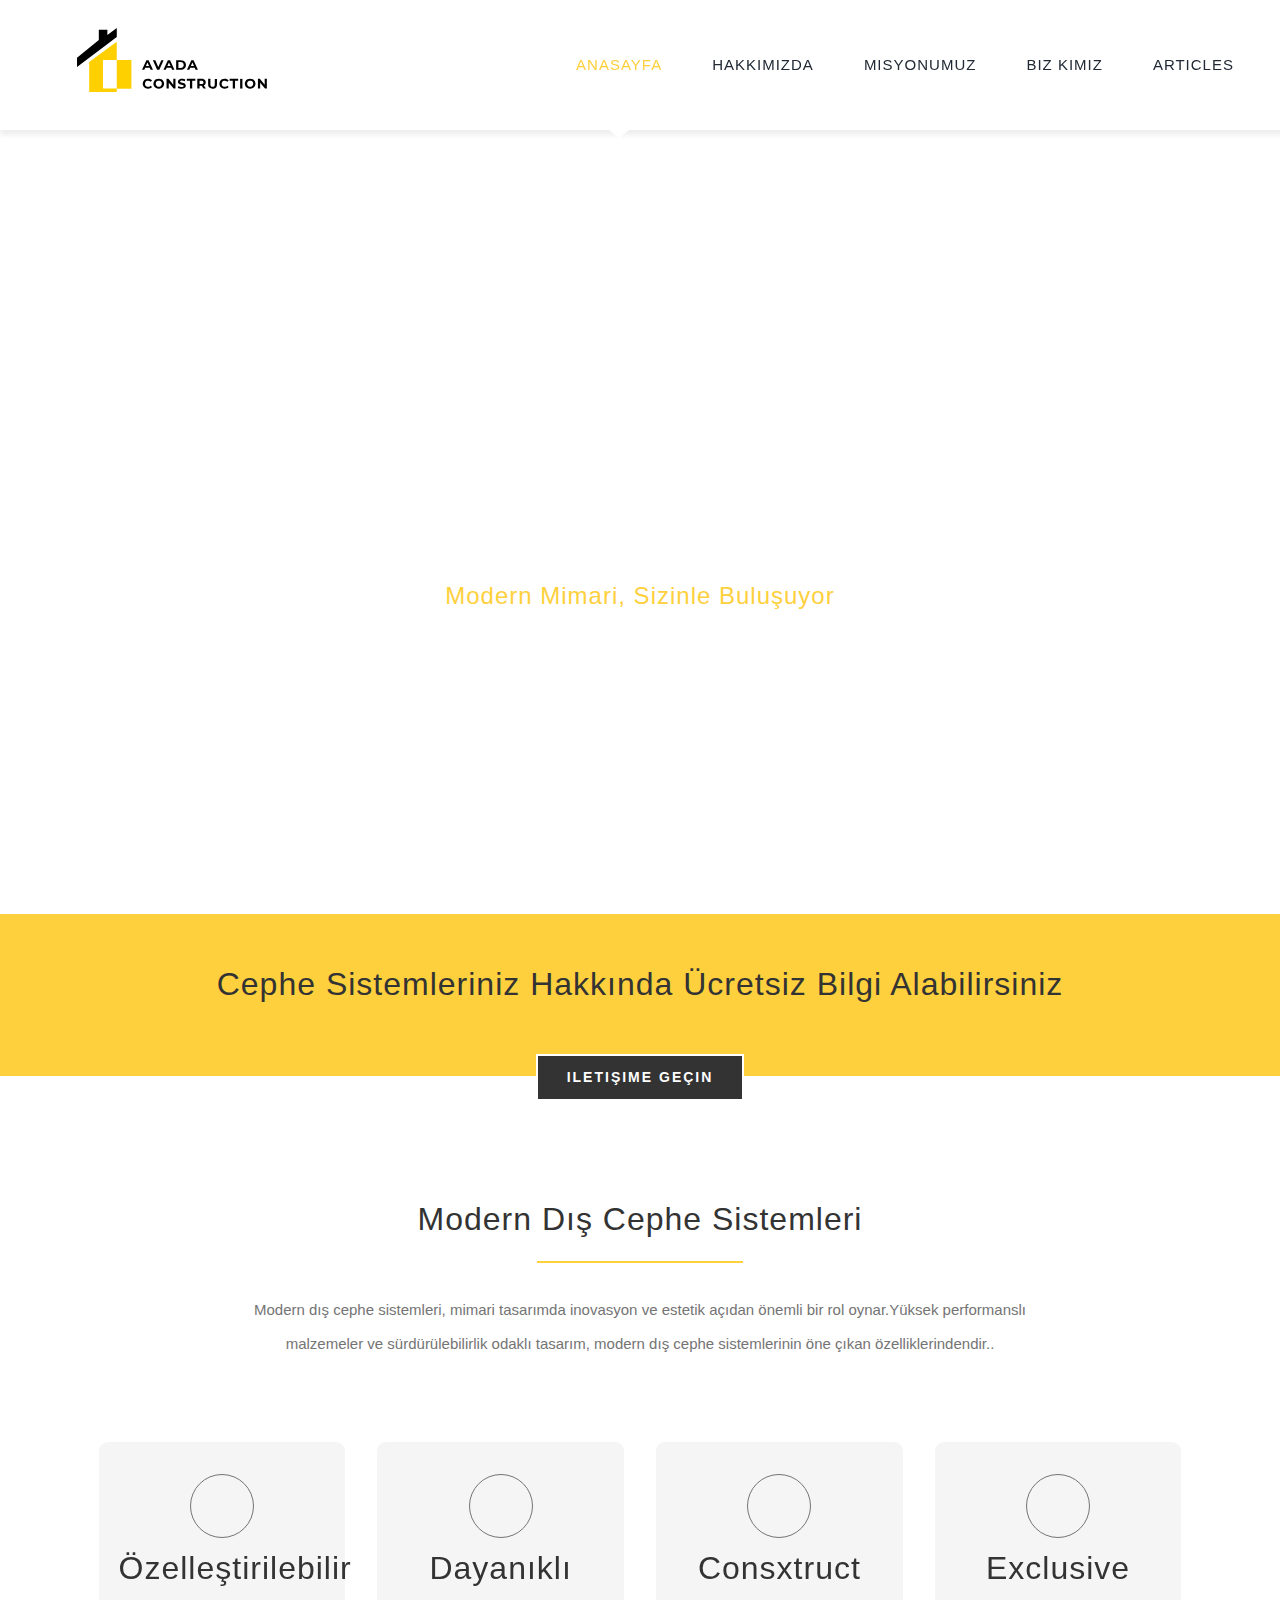
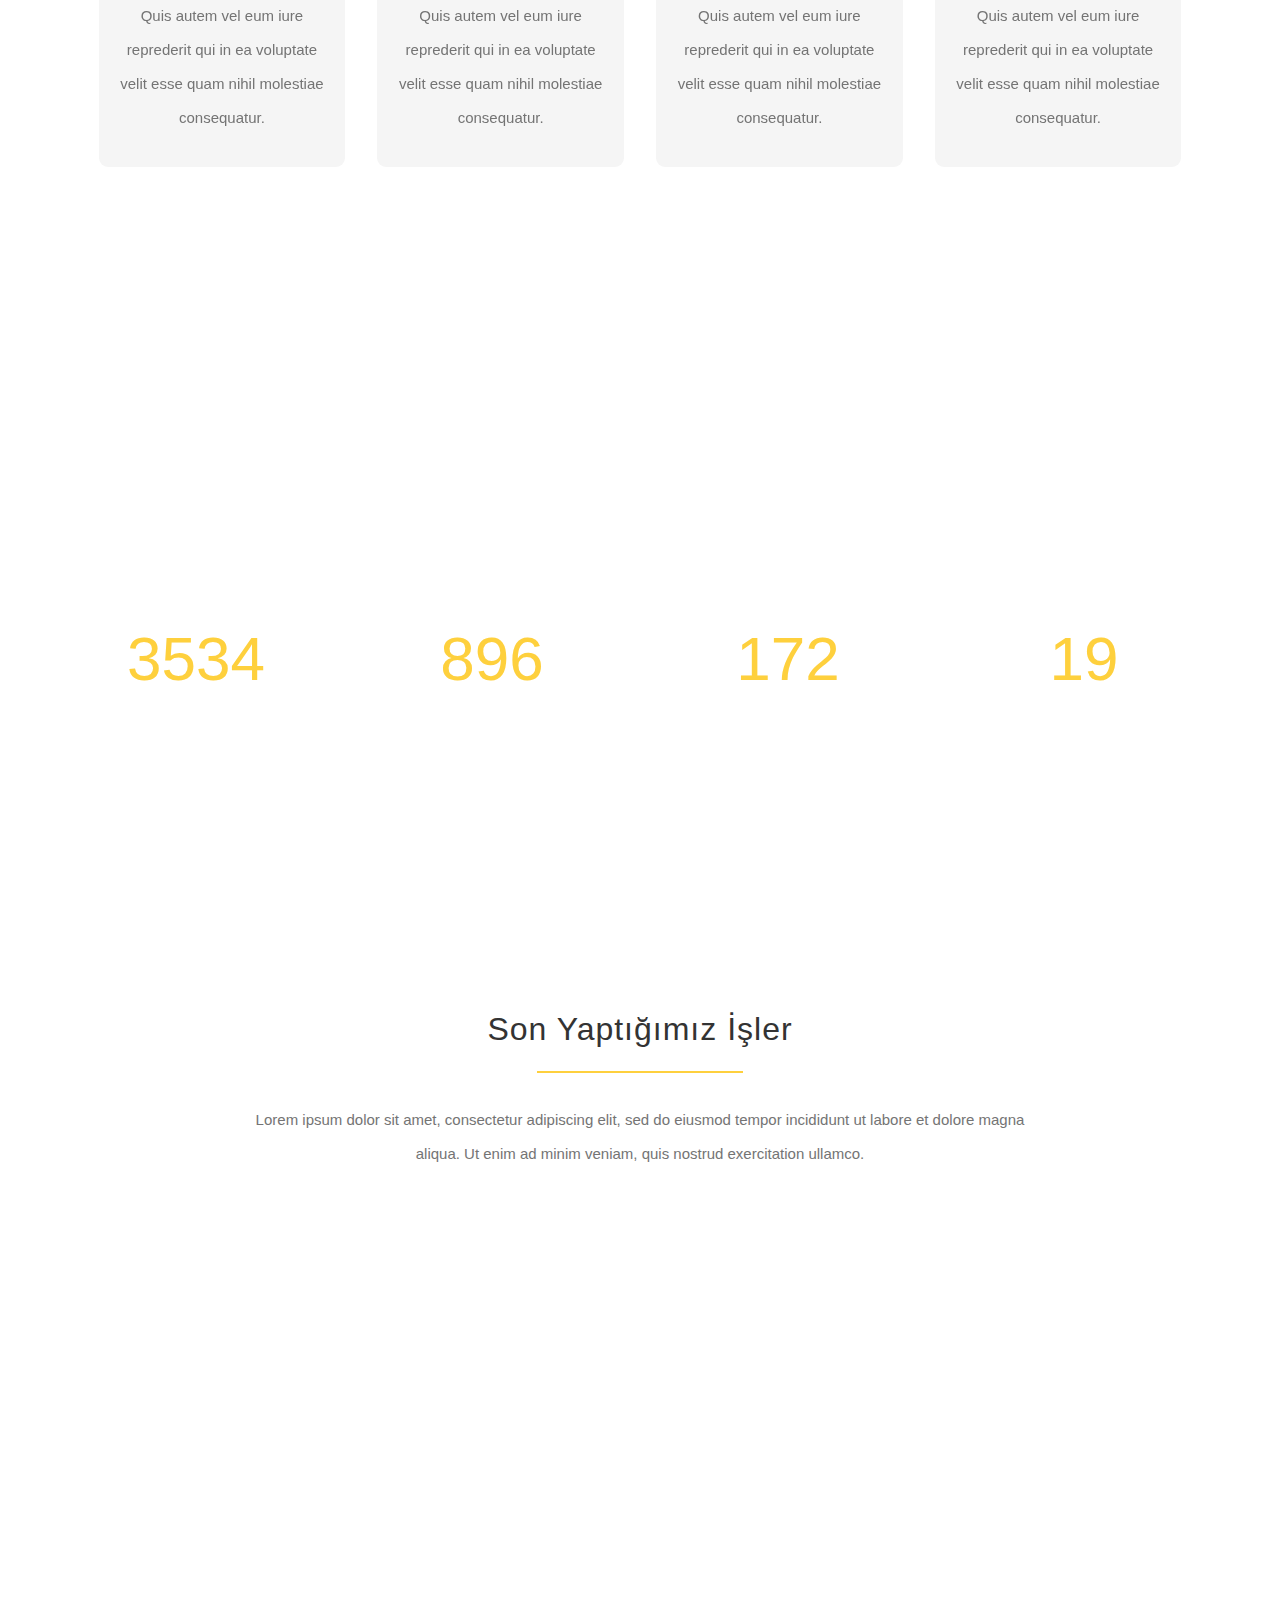
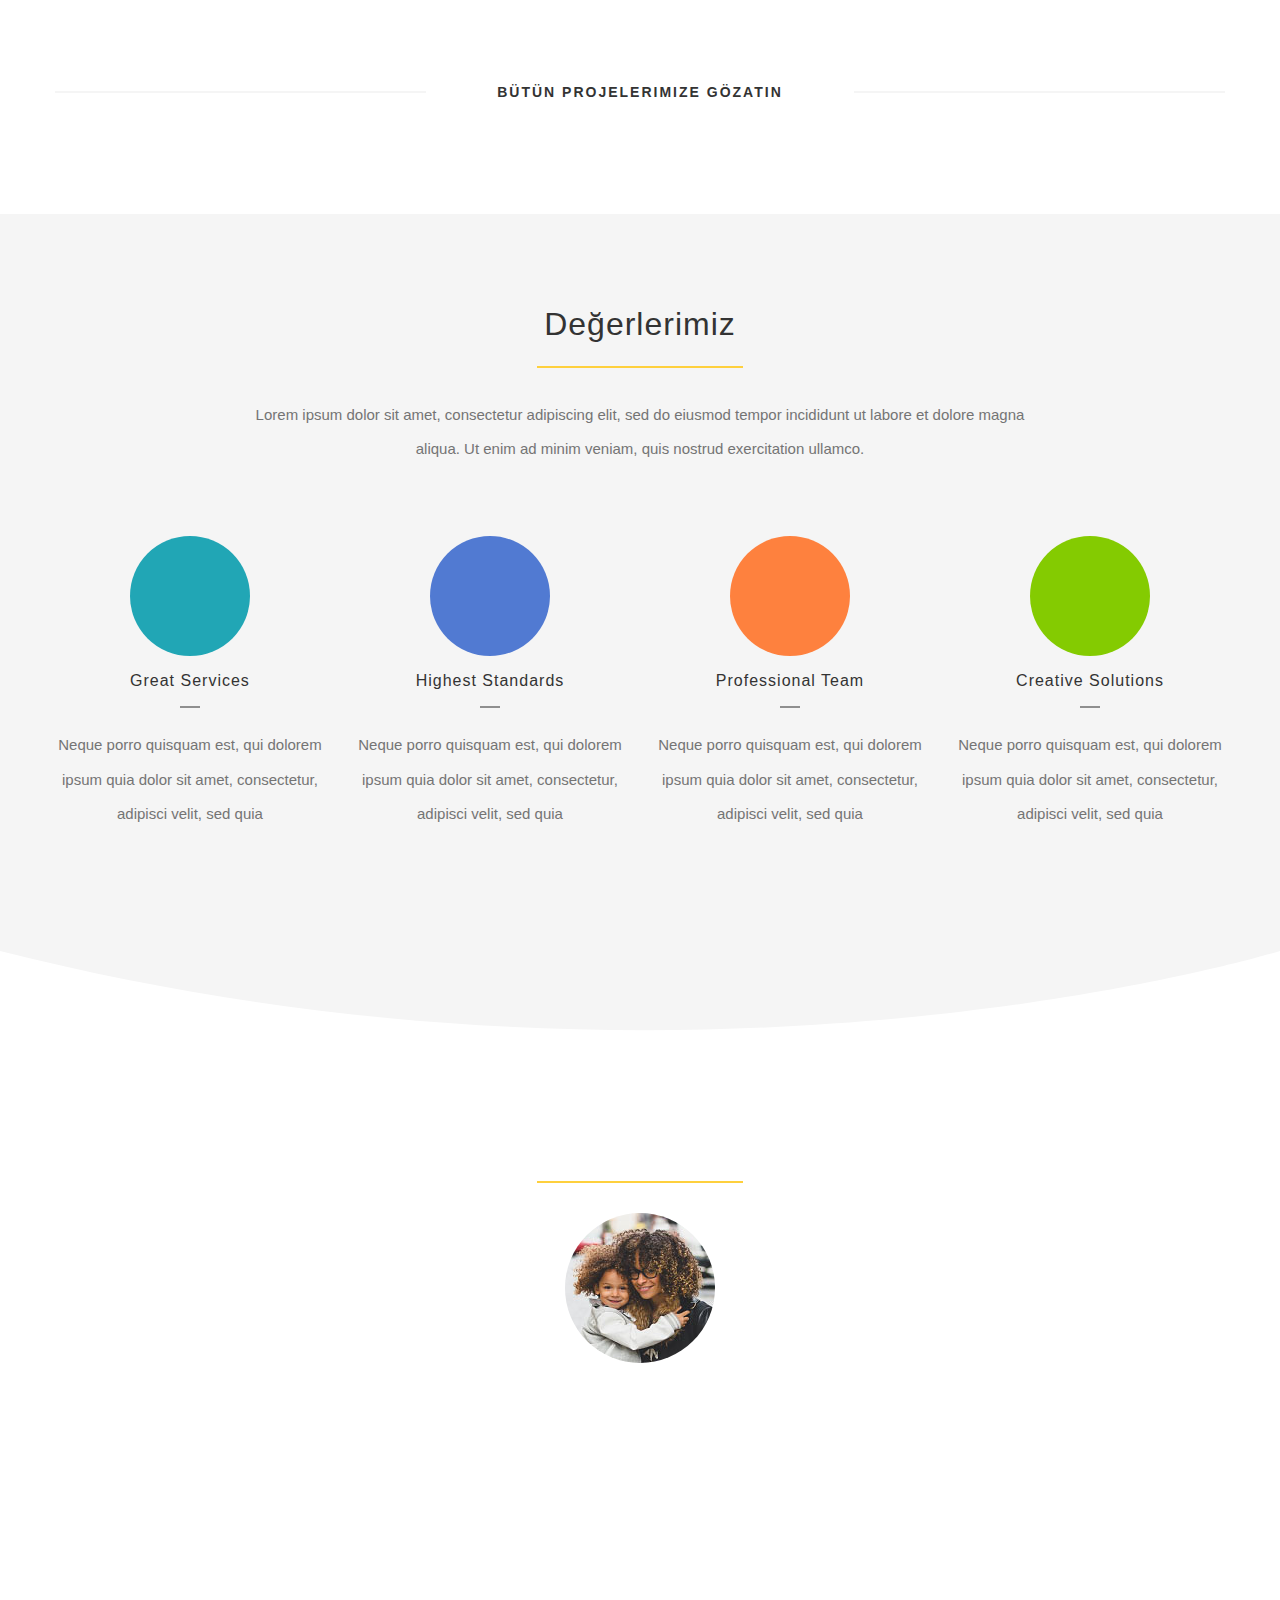
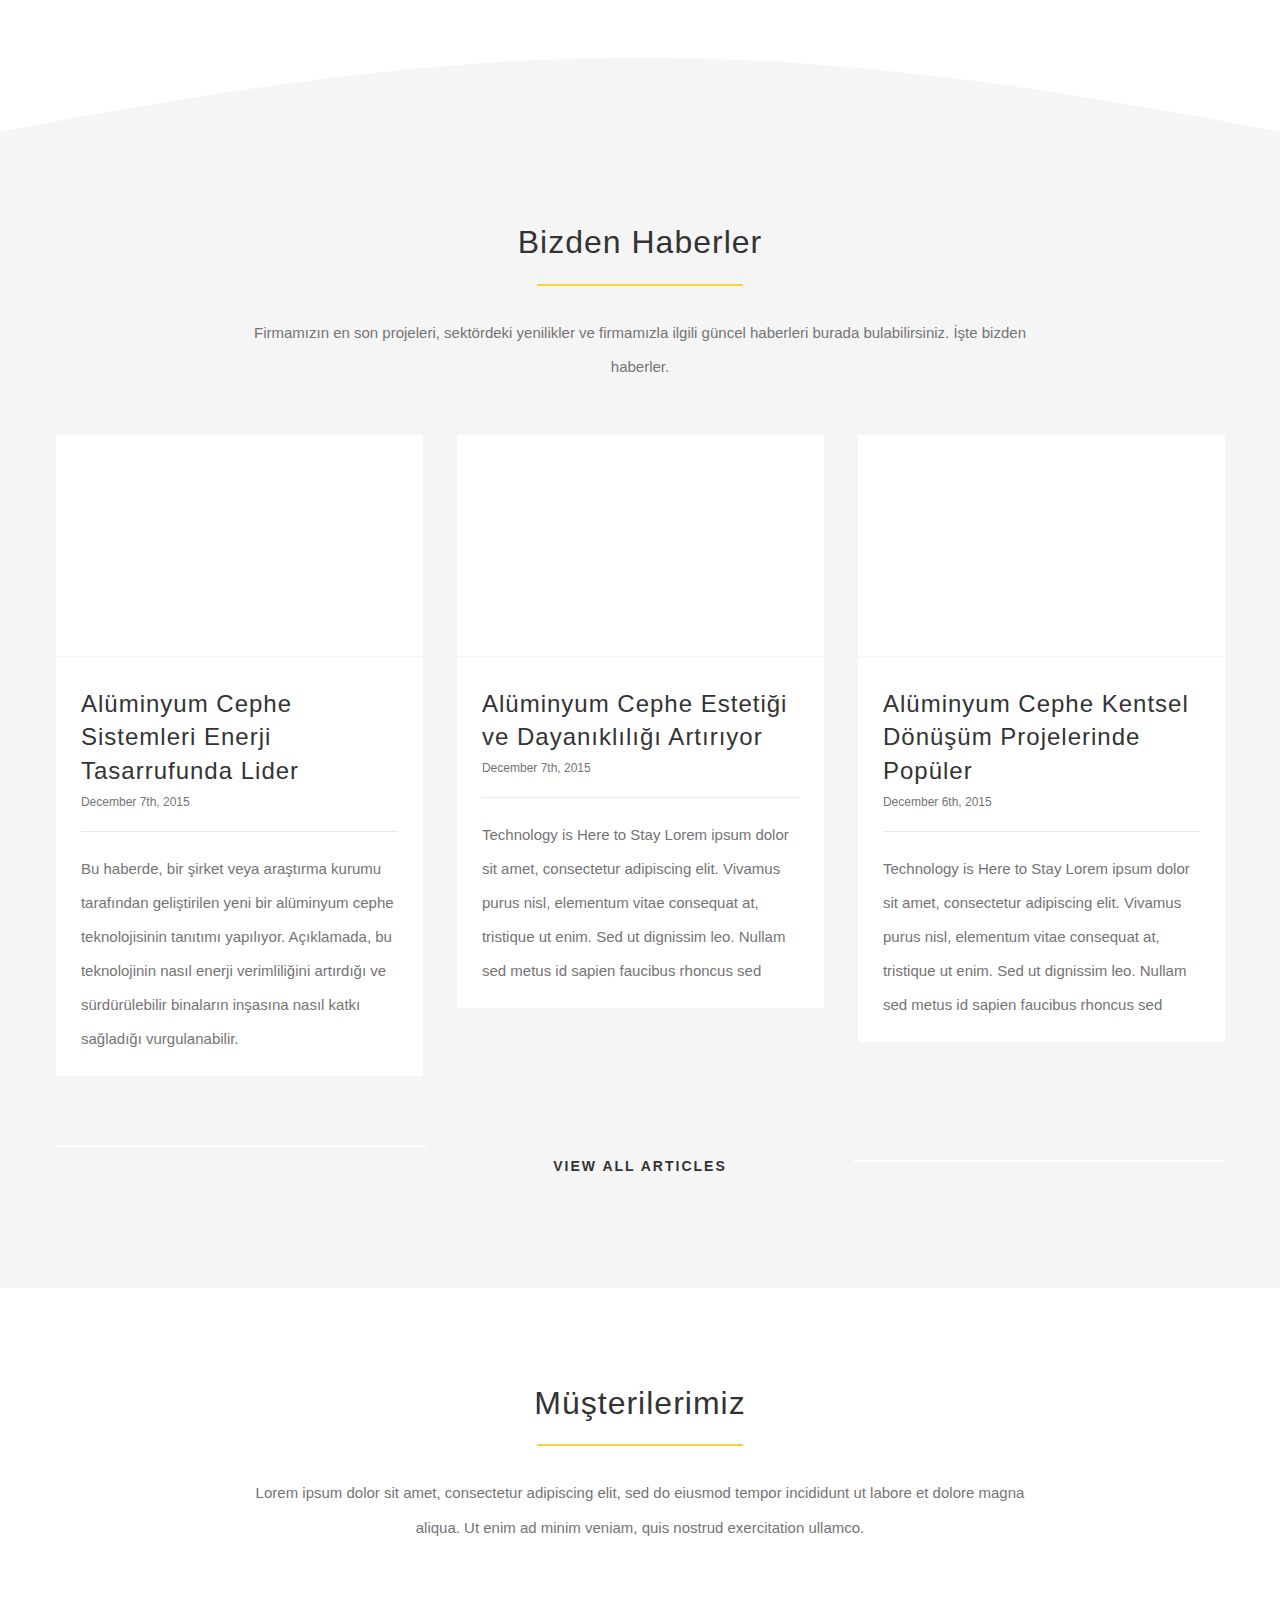
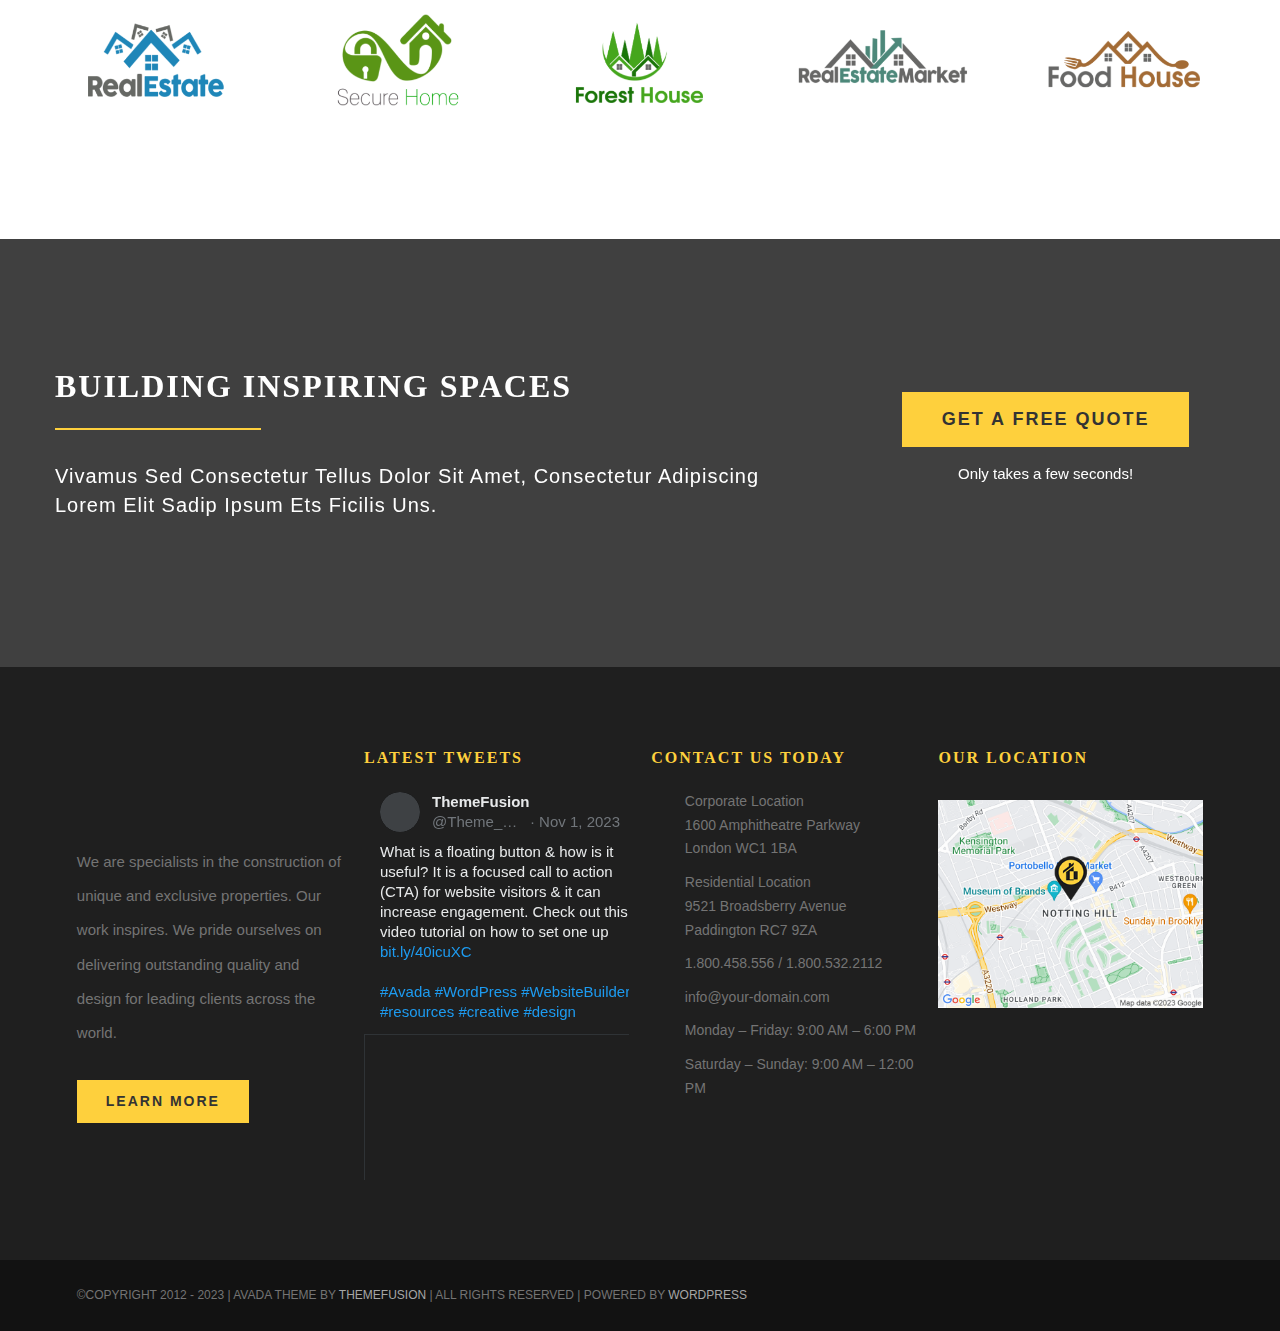
==== commit f116555b: "Update index.html" ====
--- a/index.html
+++ b/index.html
@@ -37,13 +37,17 @@
 	<style id="fit-vids-style">.fluid-width-video-wrapper{width:100%;position:relative;padding:0;}.fluid-width-video-wrapper iframe,.fluid-width-video-wrapper object,.fluid-width-video-wrapper embed {position:absolute;top:0;left:0;width:100%;height:100%;}</style><script charset="utf-8" src="./data/timeline.adfe2c2389e3901ab04fe5f4755ea3e6.js"></script></head>
 
 <body class="home page-template page-template-100-width page-template-100-width-php page page-id-5 fusion-image-hovers fusion-pagination-sizing fusion-button_type-flat fusion-button_span-no fusion-button_gradient-linear avada-image-rollover-circle-yes avada-image-rollover-yes avada-image-rollover-direction-center_vertical fusion-body ltr fusion-sticky-header no-tablet-sticky-header no-mobile-sticky-header no-mobile-totop fusion-disable-outline fusion-sub-menu-fade mobile-logo-pos-left layout-wide-mode avada-has-boxed-modal-shadow-none layout-scroll-offset-full avada-has-zero-margin-offset-top fusion-top-header menu-text-align-center mobile-menu-design-modern fusion-show-pagination-text fusion-header-layout-v1 avada-responsive avada-footer-fx-none avada-menu-highlight-style-arrow fusion-search-form-classic fusion-main-menu-search-dropdown fusion-avatar-square avada-dropdown-styles avada-blog-layout-large avada-blog-archive-layout-grid avada-header-shadow-no avada-menu-icon-position-left avada-has-megamenu-shadow avada-has-mainmenu-dropdown-divider avada-has-header-100-width avada-has-pagetitle-bg-full avada-has-100-footer avada-has-breadcrumb-mobile-hidden avada-has-titlebar-hide avada-social-full-transparent avada-has-pagination-padding avada-flyout-menu-direction-fade avada-ec-views-v1 do-animate fusion-no-touch" data-awb-post-id="5" style="--viewportWidth: 1536; --awb-scrollbar-width: 16px;">
-		<a class="skip-link screen-reader-text" href="https://avada.website/construction/#content">Skip to content</a>
+		<a class="skip-link screen-reader-text" href="#">Skip to content</a>
 
 	<div id="boxed-wrapper">
 		
 		<div id="wrapper" class="fusion-wrapper" style="">
 			<div id="home" style="position:relative;top:-1px;"></div>
-												<div class="fusion-tb-header"><div class="fusion-fullwidth fullwidth-box fusion-builder-row-1 fusion-flex-container hundred-percent-fullwidth non-hundred-percent-height-scrolling fusion-sticky-container fusion-custom-z-index fusion-container-stuck" style="--awb-border-radius-top-left: 0px; --awb-border-radius-top-right: 0px; --awb-border-radius-bottom-right: 0px; --awb-border-radius-bottom-left: 0px; --awb-z-index: 20000; --awb-padding-top: 0px; --awb-padding-right: 6%; --awb-padding-bottom: 0px; --awb-padding-left: 6%; --awb-padding-top-small: 20px; --awb-padding-bottom-small: 20px; --awb-background-color: var(--awb-color1); --awb-flex-wrap: wrap; --awb-box-shadow: 0px 5px 5px 0px hsla(var(--awb-color8-h),var(--awb-color8-s),calc( var(--awb-color8-l) - 20% ),calc( var(--awb-color8-a) - 93% )); position: fixed; top: 0px; width: 1519.2px;" data-transition-offset="0" data-scroll-offset="0" data-sticky-large-visibility="1" data-sticky_kit="true"><div class="fusion-builder-row fusion-row fusion-flex-align-items-center fusion-flex-content-wrap" style="width:104% !important;max-width:104% !important;margin-left: calc(-4% / 2 );margin-right: calc(-4% / 2 );"><div class="fusion-layout-column fusion_builder_column fusion-builder-column-0 fusion_builder_column_1_4 1_4 fusion-flex-column" style="--awb-bg-size:cover;--awb-width-large:25%;--awb-margin-top-large:0px;--awb-spacing-right-large:7.68%;--awb-margin-bottom-large:10px;--awb-spacing-left-large:7.68%;--awb-width-medium:50%;--awb-order-medium:0;--awb-spacing-right-medium:3.84%;--awb-spacing-left-medium:3.84%;--awb-width-small:66.6666666667%;--awb-order-small:0;--awb-spacing-right-small:2.88%;--awb-spacing-left-small:2.88%;"><div class="fusion-column-wrapper fusion-column-has-shadow fusion-flex-justify-content-flex-start fusion-content-layout-column"><div class="fusion-image-element " style="--awb-max-width:190px;--awb-caption-title-font-family:var(--h2_typography-font-family);--awb-caption-title-font-weight:var(--h2_typography-font-weight);--awb-caption-title-font-style:var(--h2_typography-font-style);--awb-caption-title-size:var(--h2_typography-font-size);--awb-caption-title-transform:var(--h2_typography-text-transform);--awb-caption-title-line-height:var(--h2_typography-line-height);--awb-caption-title-letter-spacing:var(--h2_typography-letter-spacing);"><span class=" fusion-imageframe imageframe-none imageframe-1 hover-type-none"><a class="fusion-no-lightbox" href="https://avada.website/construction/" target="_self" aria-label="avada-construction"><img decoding="async" width="453" height="154" src="./data/avada-construction.svg" alt="" class="img-responsive wp-image-1387 disable-lazyload"></a></span></div></div></div><div class="fusion-layout-column fusion_builder_column fusion-builder-column-1 fusion_builder_column_3_4 3_4 fusion-flex-column fusion-flex-align-self-stretch" style="--awb-bg-size:cover;--awb-width-large:75%;--awb-margin-top-large:0px;--awb-spacing-right-large:2.56%;--awb-margin-bottom-large:0px;--awb-spacing-left-large:2.56%;--awb-width-medium:50%;--awb-order-medium:0;--awb-spacing-right-medium:3.84%;--awb-spacing-left-medium:3.84%;--awb-width-small:33.3333333333%;--awb-order-small:0;--awb-spacing-right-small:5.76%;--awb-spacing-left-small:5.76%;"><div class="fusion-column-wrapper fusion-column-has-shadow fusion-flex-justify-content-center fusion-content-layout-column"><nav class="awb-menu awb-menu_row awb-menu_em-hover mobile-mode-collapse-to-button awb-menu_icons-left awb-menu_dc-no mobile-trigger-fullwidth-off awb-menu_mobile-toggle awb-menu_indent-left mobile-size-full-absolute mega-menu-loading awb-menu_arrows-active awb-menu_arrows-main awb-menu_arrows-sub awb-menu_dropdown awb-menu_expand-right awb-menu_transition-fade awb-menu_desktop" style="--awb-font-size:var(--awb-typography4-font-size);--awb-text-transform:uppercase;--awb-min-height:130px;--awb-bg:var(--awb-color1);--awb-gap:50px;--awb-justify-content:flex-end;--awb-letter-spacing:1px;--awb-active-color:var(--awb-color5);--awb-active-bg:var(--awb-color1);--awb-submenu-space:30px;--awb-submenu-text-transform:none;--awb-arrows-size-height:8px;--awb-arrows-size-width:10px;--awb-main-justify-content:flex-start;--awb-mobile-nav-button-align-hor:flex-end;--awb-mobile-bg:hsla(var(--awb-color8-h),var(--awb-color8-s),calc( var(--awb-color8-l) + 77% ),var(--awb-color8-a));--awb-mobile-nav-items-height:55;--awb-mobile-active-bg:var(--awb-color5);--awb-mobile-active-color:var(--awb-color8);--awb-mobile-trigger-font-size:24px;--awb-trigger-padding-right:0px;--awb-mobile-trigger-color:var(--awb-color5);--awb-mobile-nav-trigger-bottom-margin:33px;--awb-mobile-font-size:14px;--awb-mobile-justify:flex-start;--awb-mobile-caret-left:auto;--awb-mobile-caret-right:0;--awb-fusion-font-family-typography:var(--awb-typography4-font-family);--awb-fusion-font-weight-typography:var(--awb-typography4-font-weight);--awb-fusion-font-style-typography:var(--awb-typography4-font-style);--awb-fusion-font-family-submenu-typography:&quot;Raleway&quot;;--awb-fusion-font-style-submenu-typography:normal;--awb-fusion-font-weight-submenu-typography:500;--awb-fusion-font-family-mobile-typography:&quot;Raleway&quot;;--awb-fusion-font-style-mobile-typography:normal;--awb-fusion-font-weight-mobile-typography:500;" aria-label="Construction Main Menu" data-breakpoint="1024" data-count="0" data-transition-type="fade" data-transition-time="300" aria-expanded="true"><button type="button" class="awb-menu__m-toggle awb-menu__m-toggle_no-text" aria-expanded="false" aria-controls="menu-construction-main-menu"><span class="awb-menu__m-toggle-inner"><span class="collapsed-nav-text"><span class="screen-reader-text">Toggle Navigation</span></span><span class="awb-menu__m-collapse-icon awb-menu__m-collapse-icon_no-text"><span class="awb-menu__m-collapse-icon-open awb-menu__m-collapse-icon-open_no-text constructionbars-solid1"></span><span class="awb-menu__m-collapse-icon-close awb-menu__m-collapse-icon-close_no-text constructiontimes-solid1"></span></span></span></button><ul id="menu-construction-main-menu" class="fusion-menu awb-menu__main-ul awb-menu__main-ul_row"><li id="menu-item-22" class="menu-item menu-item-type-post_type menu-item-object-page menu-item-home current-menu-item page_item page-item-5 current_page_item menu-item-22 awb-menu__li awb-menu__main-li awb-menu__main-li_regular awb-menu__main-li_with-active-arrow awb-menu__main-li_with-main-arrow awb-menu__main-li_with-arrow" data-item-id="22"><span class="awb-menu__main-background-default awb-menu__main-background-default_fade"></span><span class="awb-menu__main-background-active awb-menu__main-background-active_fade"></span><a href="https://avada.website/construction/" class="awb-menu__main-a awb-menu__main-a_regular" tabindex="-1"><span class="menu-text">ANASAYFA</span></a></li><li id="menu-item-21" class="menu-item menu-item-type-post_type menu-item-object-page menu-item-21 awb-menu__li awb-menu__main-li awb-menu__main-li_regular awb-menu__main-li_with-active-arrow awb-menu__main-li_with-main-arrow awb-menu__main-li_with-arrow" data-item-id="21"><span class="awb-menu__main-background-default awb-menu__main-background-default_fade"></span><span class="awb-menu__main-background-active awb-menu__main-background-active_fade"></span><a href="https://avada.website/construction/about/" class="awb-menu__main-a awb-menu__main-a_regular" tabindex="-1"><span class="menu-text">HAKKIMIZDA</span></a></li><li id="menu-item-20" class="menu-item menu-item-type-post_type menu-item-object-page menu-item-20 awb-menu__li awb-menu__main-li awb-menu__main-li_regular awb-menu__main-li_with-active-arrow awb-menu__main-li_with-main-arrow awb-menu__main-li_with-arrow" data-item-id="20"><span class="awb-menu__main-background-default awb-menu__main-background-default_fade"></span><span class="awb-menu__main-background-active awb-menu__main-background-active_fade"></span><a href="https://avada.website/construction/services/" class="awb-menu__main-a awb-menu__main-a_regular" tabindex="-1"><span class="menu-text">SERVICES</span></a></li><li id="menu-item-19" class="menu-item menu-item-type-post_type menu-item-object-page menu-item-has-children menu-item-19 awb-menu__li awb-menu__main-li awb-menu__main-li_regular awb-menu__main-li_with-active-arrow awb-menu__main-li_with-main-arrow awb-menu__main-li_with-sub-arrow awb-menu__main-li_with-arrow" data-item-id="19"><span class="awb-menu__main-background-default awb-menu__main-background-default_fade"></span><span class="awb-menu__main-background-active awb-menu__main-background-active_fade"></span><a href="https://avada.website/construction/work/" class="awb-menu__main-a awb-menu__main-a_regular" tabindex="-1"><span class="menu-text">WORK</span><span class="awb-menu__open-nav-submenu-hover"></span></a><button type="button" aria-label="Open submenu of WORK" aria-expanded="false" class="awb-menu__open-nav-submenu_mobile awb-menu__open-nav-submenu_main" tabindex="-1"></button><span class="awb-menu__sub-arrow"></span><ul class="awb-menu__sub-ul awb-menu__sub-ul_main" style=""><li id="menu-item-978" class="menu-item menu-item-type-post_type menu-item-object-avada_portfolio menu-item-978 awb-menu__li awb-menu__sub-li"><a href="https://avada.website/construction/portfolio-items/florida-heath-facility/" class="awb-menu__sub-a" tabindex="-1"><span>Florida Heath Facility</span></a></li><li id="menu-item-979" class="menu-item menu-item-type-post_type menu-item-object-avada_portfolio menu-item-979 awb-menu__li awb-menu__sub-li"><a href="https://avada.website/construction/portfolio-items/maine-modernity/" class="awb-menu__sub-a" tabindex="-1"><span>Maine Modernity</span></a></li><li id="menu-item-980" class="menu-item menu-item-type-post_type menu-item-object-avada_portfolio menu-item-980 awb-menu__li awb-menu__sub-li"><a href="https://avada.website/construction/portfolio-items/exclusive-urban-living/" class="awb-menu__sub-a" tabindex="-1"><span>Exclusive Urban Living</span></a></li><li id="menu-item-981" class="menu-item menu-item-type-post_type menu-item-object-avada_portfolio menu-item-981 awb-menu__li awb-menu__sub-li"><a href="https://avada.website/construction/portfolio-items/blue-concrete-house/" class="awb-menu__sub-a" tabindex="-1"><span>Blue Concrete House</span></a></li></ul></li><li id="menu-item-18" class="menu-item menu-item-type-post_type menu-item-object-page menu-item-18 awb-menu__li awb-menu__main-li awb-menu__main-li_regular awb-menu__main-li_with-active-arrow awb-menu__main-li_with-main-arrow awb-menu__main-li_with-arrow" data-item-id="18"><span class="awb-menu__main-background-default awb-menu__main-background-default_fade"></span><span class="awb-menu__main-background-active awb-menu__main-background-active_fade"></span><a href="https://avada.website/construction/construction-articles/" class="awb-menu__main-a awb-menu__main-a_regular" tabindex="-1"><span class="menu-text">ARTICLES</span></a></li><li id="menu-item-17" class="menu-item menu-item-type-post_type menu-item-object-page menu-item-17 awb-menu__li awb-menu__main-li awb-menu__li_button" data-item-id="17"><a href="https://avada.website/construction/get-quote/" class="awb-menu__main-a awb-menu__main-a_button" tabindex="-1"><span class="menu-text fusion-button button-default button-large">GET QUOTE</span></a></li></ul></nav></div></div></div></div><div class="fusion-sticky-spacer" style="position: relative; width: 1519.2px; display: flex; vertical-align: baseline; float: none; height: 130px;"></div>
+												<div class="fusion-tb-header"><div class="fusion-fullwidth fullwidth-box fusion-builder-row-1 fusion-flex-container hundred-percent-fullwidth non-hundred-percent-height-scrolling fusion-sticky-container fusion-custom-z-index fusion-container-stuck" style="--awb-border-radius-top-left: 0px; --awb-border-radius-top-right: 0px; --awb-border-radius-bottom-right: 0px; --awb-border-radius-bottom-left: 0px; --awb-z-index: 20000; --awb-padding-top: 0px; --awb-padding-right: 6%; --awb-padding-bottom: 0px; --awb-padding-left: 6%; --awb-padding-top-small: 20px; --awb-padding-bottom-small: 20px; --awb-background-color: var(--awb-color1); --awb-flex-wrap: wrap; --awb-box-shadow: 0px 5px 5px 0px hsla(var(--awb-color8-h),var(--awb-color8-s),calc( var(--awb-color8-l) - 20% ),calc( var(--awb-color8-a) - 93% )); position: fixed; top: 0px; width: 1519.2px;" data-transition-offset="0" data-scroll-offset="0" data-sticky-large-visibility="1" data-sticky_kit="true"><div class="fusion-builder-row fusion-row fusion-flex-align-items-center fusion-flex-content-wrap" style="width:104% !important;max-width:104% !important;margin-left: calc(-4% / 2 );margin-right: calc(-4% / 2 );"><div class="fusion-layout-column fusion_builder_column fusion-builder-column-0 fusion_builder_column_1_4 1_4 fusion-flex-column" style="--awb-bg-size:cover;--awb-width-large:25%;--awb-margin-top-large:0px;--awb-spacing-right-large:7.68%;--awb-margin-bottom-large:10px;--awb-spacing-left-large:7.68%;--awb-width-medium:50%;--awb-order-medium:0;--awb-spacing-right-medium:3.84%;--awb-spacing-left-medium:3.84%;--awb-width-small:66.6666666667%;--awb-order-small:0;--awb-spacing-right-small:2.88%;--awb-spacing-left-small:2.88%;"><div class="fusion-column-wrapper fusion-column-has-shadow fusion-flex-justify-content-flex-start fusion-content-layout-column"><div class="fusion-image-element " style="--awb-max-width:190px;--awb-caption-title-font-family:var(--h2_typography-font-family);--awb-caption-title-font-weight:var(--h2_typography-font-weight);--awb-caption-title-font-style:var(--h2_typography-font-style);--awb-caption-title-size:var(--h2_typography-font-size);--awb-caption-title-transform:var(--h2_typography-text-transform);--awb-caption-title-line-height:var(--h2_typography-line-height);--awb-caption-title-letter-spacing:var(--h2_typography-letter-spacing);"><span class=" fusion-imageframe imageframe-none imageframe-1 hover-type-none"><a class="fusion-no-lightbox" href="#" target="_self" aria-label="avada-construction"><img decoding="async" width="453" height="154" src="./data/avada-construction.svg" alt="" class="img-responsive wp-image-1387 disable-lazyload"></a></span></div></div></div><div class="fusion-layout-column fusion_builder_column fusion-builder-column-1 fusion_builder_column_3_4 3_4 fusion-flex-column fusion-flex-align-self-stretch" style="--awb-bg-size:cover;--awb-width-large:75%;--awb-margin-top-large:0px;--awb-spacing-right-large:2.56%;--awb-margin-bottom-large:0px;--awb-spacing-left-large:2.56%;--awb-width-medium:50%;--awb-order-medium:0;--awb-spacing-right-medium:3.84%;--awb-spacing-left-medium:3.84%;--awb-width-small:33.3333333333%;--awb-order-small:0;--awb-spacing-right-small:5.76%;--awb-spacing-left-small:5.76%;"><div class="fusion-column-wrapper fusion-column-has-shadow fusion-flex-justify-content-center fusion-content-layout-column"><nav class="awb-menu awb-menu_row awb-menu_em-hover mobile-mode-collapse-to-button awb-menu_icons-left awb-menu_dc-no mobile-trigger-fullwidth-off awb-menu_mobile-toggle awb-menu_indent-left mobile-size-full-absolute mega-menu-loading awb-menu_arrows-active awb-menu_arrows-main awb-menu_arrows-sub awb-menu_dropdown awb-menu_expand-right awb-menu_transition-fade awb-menu_desktop" style="--awb-font-size:var(--awb-typography4-font-size);--awb-text-transform:uppercase;--awb-min-height:130px;--awb-bg:var(--awb-color1);--awb-gap:50px;--awb-justify-content:flex-end;--awb-letter-spacing:1px;--awb-active-color:var(--awb-color5);--awb-active-bg:var(--awb-color1);--awb-submenu-space:30px;--awb-submenu-text-transform:none;--awb-arrows-size-height:8px;--awb-arrows-size-width:10px;--awb-main-justify-content:flex-start;--awb-mobile-nav-button-align-hor:flex-end;--awb-mobile-bg:hsla(var(--awb-color8-h),var(--awb-color8-s),calc( var(--awb-color8-l) + 77% ),var(--awb-color8-a));--awb-mobile-nav-items-height:55;--awb-mobile-active-bg:var(--awb-color5);--awb-mobile-active-color:var(--awb-color8);--awb-mobile-trigger-font-size:24px;--awb-trigger-padding-right:0px;--awb-mobile-trigger-color:var(--awb-color5);--awb-mobile-nav-trigger-bottom-margin:33px;--awb-mobile-font-size:14px;--awb-mobile-justify:flex-start;--awb-mobile-caret-left:auto;--awb-mobile-caret-right:0;--awb-fusion-font-family-typography:var(--awb-typography4-font-family);--awb-fusion-font-weight-typography:var(--awb-typography4-font-weight);--awb-fusion-font-style-typography:var(--awb-typography4-font-style);--awb-fusion-font-family-submenu-typography:&quot;Raleway&quot;;--awb-fusion-font-style-submenu-typography:normal;--awb-fusion-font-weight-submenu-typography:500;--awb-fusion-font-family-mobile-typography:&quot;Raleway&quot;;--awb-fusion-font-style-mobile-typography:normal;--awb-fusion-font-weight-mobile-typography:500;" aria-label="Construction Main Menu" data-breakpoint="1024" data-count="0" data-transition-type="fade" data-transition-time="300" aria-expanded="true"><button type="button" class="awb-menu__m-toggle awb-menu__m-toggle_no-text" aria-expanded="false" aria-controls="menu-construction-main-menu"><span class="awb-menu__m-toggle-inner"><span class="collapsed-nav-text"><span class="screen-reader-text">Toggle Navigation</span></span><span class="awb-menu__m-collapse-icon awb-menu__m-collapse-icon_no-text"><span class="awb-menu__m-collapse-icon-open awb-menu__m-collapse-icon-open_no-text constructionbars-solid1"></span><span class="awb-menu__m-collapse-icon-close awb-menu__m-collapse-icon-close_no-text constructiontimes-solid1"></span></span></span></button><ul id="menu-construction-main-menu" class="fusion-menu awb-menu__main-ul awb-menu__main-ul_row"><li id="menu-item-22" class="menu-item menu-item-type-post_type menu-item-object-page menu-item-home current-menu-item page_item page-item-5 current_page_item menu-item-22 awb-menu__li awb-menu__main-li awb-menu__main-li_regular awb-menu__main-li_with-active-arrow awb-menu__main-li_with-main-arrow awb-menu__main-li_with-arrow" data-item-id="22"><span class="awb-menu__main-background-default awb-menu__main-background-default_fade"></span><span class="awb-menu__main-background-active awb-menu__main-background-active_fade"></span><a href="#" class="awb-menu__main-a awb-menu__main-a_regular" tabindex="-1"><span class="menu-text">ANASAYFA</span></a></li>
+												<li id="menu-item-21" class="menu-item menu-item-type-post_type menu-item-object-page menu-item-21 awb-menu__li awb-menu__main-li awb-menu__main-li_regular awb-menu__main-li_with-active-arrow awb-menu__main-li_with-main-arrow awb-menu__main-li_with-arrow" data-item-id="21"><span class="awb-menu__main-background-default awb-menu__main-background-default_fade"></span><span class="awb-menu__main-background-active awb-menu__main-background-active_fade"></span><a href="#about/" class="awb-menu__main-a awb-menu__main-a_regular" tabindex="-1"><span class="menu-text">HAKKIMIZDA</span></a></li>
+												<li id="menu-item-20" class="menu-item menu-item-type-post_type menu-item-object-page menu-item-20 awb-menu__li awb-menu__main-li awb-menu__main-li_regular awb-menu__main-li_with-active-arrow awb-menu__main-li_with-main-arrow awb-menu__main-li_with-arrow" data-item-id="20"><span class="awb-menu__main-background-default awb-menu__main-background-default_fade"></span><span class="awb-menu__main-background-active awb-menu__main-background-active_fade"></span><a href="#services/" class="awb-menu__main-a awb-menu__main-a_regular" tabindex="-1"><span class="menu-text">Misyonumuz</span></a></li>
+												<li id="menu-item-19" class="menu-item menu-item-type-post_type menu-item-object-page menu-item-has-children menu-item-19 awb-menu__li awb-menu__main-li awb-menu__main-li_regular awb-menu__main-li_with-active-arrow awb-menu__main-li_with-main-arrow awb-menu__main-li_with-sub-arrow awb-menu__main-li_with-arrow" data-item-id="19"><span class="awb-menu__main-background-default awb-menu__main-background-default_fade"></span><span class="awb-menu__main-background-active awb-menu__main-background-active_fade"></span><a href="#work/" class="awb-menu__main-a awb-menu__main-a_regular" tabindex="-1"><span class="menu-text">Biz Kimiz</span><span class="awb-menu__open-nav-submenu-hover"></span></a><button type="button" aria-label="Open submenu of WORK" aria-expanded="false" class="awb-menu__open-nav-submenu_mobile awb-menu__open-nav-submenu_main" tabindex="-1"></button><span class="awb-menu__sub-arrow"></span><ul class="awb-menu__sub-ul awb-menu__sub-ul_main" style="">
+												<li id="menu-item-978" class="menu-item menu-item-type-post_type menu-item-object-avada_portfolio menu-item-978 awb-menu__li awb-menu__sub-li"><a href="#portfolio-items/florida-heath-facility/" class="awb-menu__sub-a" tabindex="-1"><span>Florida Heath Facility</span></a></li><li id="menu-item-979" class="menu-item menu-item-type-post_type menu-item-object-avada_portfolio menu-item-979 awb-menu__li awb-menu__sub-li"><a href="#portfolio-items/maine-modernity/" class="awb-menu__sub-a" tabindex="-1"><span>Maine Modernity</span></a></li><li id="menu-item-980" class="menu-item menu-item-type-post_type menu-item-object-avada_portfolio menu-item-980 awb-menu__li awb-menu__sub-li"><a href="#portfolio-items/exclusive-urban-living/" class="awb-menu__sub-a" tabindex="-1"><span>Exclusive Urban Living</span></a></li><li id="menu-item-981" class="menu-item menu-item-type-post_type menu-item-object-avada_portfolio menu-item-981 awb-menu__li awb-menu__sub-li"><a href="#portfolio-items/blue-concrete-house/" class="awb-menu__sub-a" tabindex="-1"><span>Blue Concrete House</span></a></li></ul></li><li id="menu-item-18" class="menu-item menu-item-type-post_type menu-item-object-page menu-item-18 awb-menu__li awb-menu__main-li awb-menu__main-li_regular awb-menu__main-li_with-active-arrow awb-menu__main-li_with-main-arrow awb-menu__main-li_with-arrow" data-item-id="18"><span class="awb-menu__main-background-default awb-menu__main-background-default_fade"></span><span class="awb-menu__main-background-active awb-menu__main-background-active_fade"></span><a href="#construction-articles/" class="awb-menu__main-a awb-menu__main-a_regular" tabindex="-1"><span class="menu-text">ARTICLES</span></a></li><li id="menu-item-17" class="menu-item menu-item-type-post_type menu-item-object-page menu-item-17 awb-menu__li awb-menu__main-li awb-menu__li_button" data-item-id="17"><a href="#get-quote/" class="awb-menu__main-a awb-menu__main-a_button" tabindex="-1"><span class="menu-text fusion-button button-default button-large">GET QUOTE</span></a></li></ul></nav></div></div></div></div><div class="fusion-sticky-spacer" style="position: relative; width: 1519.2px; display: flex; vertical-align: baseline; float: none; height: 130px;"></div>
 </div>		<div id="sliders-container" class="fusion-slider-visibility">
 					</div>
 											
@@ -52,26 +56,26 @@
 				<div class="fusion-row" style="max-width:100%;">
 <section id="content" class="full-width">
 					<div id="post-5" class="post-5 page type-page status-publish hentry">
-			<span class="entry-title rich-snippet-hidden">Construction Home</span><span class="vcard rich-snippet-hidden"><span class="fn"><a href="https://avada.website/construction/author/admin/" title="Posts by admin" rel="author">admin</a></span></span><span class="updated rich-snippet-hidden">2022-12-01T17:13:48+00:00</span>						<div class="post-content">
-				<div class="fusion-fullwidth fullwidth-box fusion-builder-row-2 fusion-flex-container fusion-parallax-none nonhundred-percent-fullwidth non-hundred-percent-height-scrolling lazyloaded" style="--awb-border-radius-top-left: 0px; --awb-border-radius-top-right: 0px; --awb-border-radius-bottom-right: 0px; --awb-border-radius-bottom-left: 0px; --awb-padding-top: 20px; --awb-padding-bottom: 20px; --awb-padding-top-small: 20px; --awb-padding-bottom-small: 20px; --awb-min-height: calc(100vh - 116px); --awb-background-size: cover; --awb-flex-wrap: wrap;background-image: url(&quot;https://previews.123rf.com/images/vladimirnenezic/vladimirnenezic1502/vladimirnenezic150200016/36459256-details-of-aluminum-facade-and-aluminum-panels.jpg&quot;);" data-bg="https://avada.website/construction/wp-content/uploads/sites/55/2015/12/home-slider-62528242.jpg"><div class="fusion-builder-row fusion-row fusion-flex-align-items-flex-start fusion-flex-align-content-center fusion-flex-justify-content-center fusion-flex-content-wrap" style="max-width:1216.8px;margin-left: calc(-4% / 2 );margin-right: calc(-4% / 2 );"><div class="fusion-layout-column fusion_builder_column fusion-builder-column-2 fusion_builder_column_1_1 1_1 fusion-flex-column fusion-animated" style="--awb-bg-size: cover; --awb-width-large: 100%; --awb-margin-top-large: 0px; --awb-spacing-right-large: 1.92%; --awb-margin-bottom-large: 0px; --awb-spacing-left-large: 1.92%; --awb-width-medium: 100%; --awb-order-medium: 0; --awb-spacing-right-medium: 1.92%; --awb-spacing-left-medium: 1.92%; --awb-width-small: 100%; --awb-order-small: 0; --awb-spacing-right-small: 1.92%; --awb-spacing-left-small: 1.92%; visibility: visible; animation-duration: 1s;" data-animationtype="fadeInUp" data-animationduration="1.0" data-animationoffset="top-into-view"><div class="fusion-column-wrapper fusion-column-has-shadow fusion-flex-justify-content-flex-start fusion-content-layout-column"><div class="fusion-title title fusion-title-1 fusion-sep-none fusion-title-center fusion-title-text fusion-title-size-one" style="--awb-text-color:var(--awb-color1);--awb-margin-bottom:0px;--awb-font-size:var(--awb-typography1-font-size);"><h1 class="fusion-title-heading title-heading-center fusion-responsive-typography-calculated" style="font-family:&quot;Raleway&quot;;font-style:normal;font-weight:800;margin:0;font-size:1em;letter-spacing:var(--awb-typography1-letter-spacing);text-transform:var(--awb-typography1-text-transform);--fontSize:60;line-height:var(--awb-typography1-line-height);">Estetik ve Dayanıklılık: Alüminyum Cepheler</h1></div><div class="fusion-text fusion-text-1" style="--awb-content-alignment:center;--awb-font-size:var(--awb-typography2-font-size);--awb-line-height:var(--awb-typography2-line-height);--awb-letter-spacing:var(--awb-typography2-letter-spacing);--awb-text-transform:var(--awb-typography2-text-transform);--awb-text-color:var(--awb-color5);--awb-text-font-family:var(--awb-typography2-font-family);--awb-text-font-weight:var(--awb-typography2-font-weight);--awb-text-font-style:var(--awb-typography2-font-style);"><p>Modern Mimari, Sizinle Buluşuyor</p>
-</div></div></div></div></div><div class="fusion-fullwidth fullwidth-box fusion-builder-row-3 fusion-flex-container nonhundred-percent-fullwidth non-hundred-percent-height-scrolling" style="--awb-background-position:left top;--awb-border-sizes-top:0px;--awb-border-sizes-bottom:0px;--awb-border-sizes-left:0px;--awb-border-sizes-right:0px;--awb-border-radius-top-left:0px;--awb-border-radius-top-right:0px;--awb-border-radius-bottom-right:0px;--awb-border-radius-bottom-left:0px;--awb-padding-top:50px;--awb-padding-bottom:50px;--awb-background-color:var(--awb-color5);--awb-flex-wrap:wrap;"><div class="fusion-builder-row fusion-row fusion-flex-align-items-flex-start fusion-flex-content-wrap" style="max-width:calc( 1170px + 0px );margin-left: calc(-0px / 2 );margin-right: calc(-0px / 2 );"><div class="fusion-layout-column fusion_builder_column fusion-builder-column-3 fusion_builder_column_1_1 1_1 fusion-flex-column" style="--awb-bg-size:cover;--awb-width-large:100%;--awb-margin-top-large:0px;--awb-spacing-right-large:0px;--awb-margin-bottom-large:0px;--awb-spacing-left-large:0px;--awb-width-medium:100%;--awb-spacing-right-medium:0px;--awb-spacing-left-medium:0px;--awb-width-small:100%;--awb-spacing-right-small:0px;--awb-spacing-left-small:0px;"><div class="fusion-column-wrapper fusion-flex-justify-content-flex-start fusion-content-layout-column"><div class="fusion-title title fusion-title-2 fusion-sep-none fusion-title-center fusion-title-text fusion-title-size-two" style="--awb-margin-bottom-small:10px;"><h2 class="fusion-title-heading title-heading-center fusion-responsive-typography-calculated" style="margin:0;text-transform:capitalize;--fontSize:32;line-height:1.3;">cephe sistemleriniz hakkında ücretsiz bilgi alabilirsiniz</h2></div></div></div></div></div><div class="fusion-fullwidth fullwidth-box fusion-builder-row-4 fusion-flex-container nonhundred-percent-fullwidth non-hundred-percent-height-scrolling" style="--awb-background-position:left top;--awb-border-sizes-top:0px;--awb-border-sizes-bottom:0px;--awb-border-sizes-left:0px;--awb-border-sizes-right:0px;--awb-border-radius-top-left:0px;--awb-border-radius-top-right:0px;--awb-border-radius-bottom-right:0px;--awb-border-radius-bottom-left:0px;--awb-padding-top:0px;--awb-padding-bottom:20px;--awb-background-color:var(--awb-color1);--awb-flex-wrap:wrap;"><div class="fusion-builder-row fusion-row fusion-flex-align-items-flex-start fusion-flex-content-wrap" style="max-width:calc( 1170px + 0px );margin-left: calc(-0px / 2 );margin-right: calc(-0px / 2 );"><div class="fusion-layout-column fusion_builder_column fusion-builder-column-4 fusion_builder_column_1_1 1_1 fusion-flex-column" style="--awb-bg-size:cover;--awb-width-large:100%;--awb-margin-top-large:-22px;--awb-spacing-right-large:0px;--awb-margin-bottom-large:0px;--awb-spacing-left-large:0px;--awb-width-medium:100%;--awb-spacing-right-medium:0px;--awb-spacing-left-medium:0px;--awb-width-small:100%;--awb-spacing-right-small:0px;--awb-spacing-left-small:0px;"><div class="fusion-column-wrapper fusion-flex-justify-content-flex-start fusion-content-layout-column"><div style="text-align:center;"><a class="fusion-button button-flat fusion-button-default-size button-custom fusion-button-default button-3 fusion-button-default-span fusion-button-default-type" style="--button_accent_color:var(--awb-color1);--button_border_color:var(--awb-color1);--button_accent_hover_color:var(--awb-color8);--button_border_hover_color:var(--awb-color8);--button_border_width-top:2px;--button_border_width-right:2px;--button_border_width-bottom:2px;--button_border_width-left:2px;--button_gradient_top_color:var(--awb-color8);--button_gradient_bottom_color:var(--awb-color8);--button_gradient_top_color_hover:var(--awb-color1);--button_gradient_bottom_color_hover:var(--awb-color1);" target="_self" href="https://avada.website/construction/get-quote/"><span class="fusion-button-text">iletişime geçin</span></a></div></div></div></div></div><div class="fusion-fullwidth fullwidth-box fusion-builder-row-5 fusion-flex-container mass-responsive-section nonhundred-percent-fullwidth non-hundred-percent-height-scrolling" style="--awb-background-position:left top;--awb-border-sizes-top:0px;--awb-border-sizes-bottom:0px;--awb-border-sizes-left:0px;--awb-border-sizes-right:0px;--awb-border-radius-top-left:0px;--awb-border-radius-top-right:0px;--awb-border-radius-bottom-right:0px;--awb-border-radius-bottom-left:0px;--awb-padding-top:3%;--awb-padding-bottom:40px;--awb-padding-bottom-small:20px;--awb-flex-wrap:wrap;" id="section1"><div class="fusion-builder-row fusion-row fusion-flex-align-items-flex-start fusion-flex-content-wrap" style="max-width:1216.8px;margin-left: calc(-4% / 2 );margin-right: calc(-4% / 2 );"><div class="fusion-layout-column fusion_builder_column fusion-builder-column-5 fusion_builder_column_1_1 1_1 fusion-flex-column mass-intro" style="--awb-padding-right:15%;--awb-padding-left:15%;--awb-padding-right-medium:60px;--awb-padding-left-medium:60px;--awb-padding-right-small:40px;--awb-padding-left-small:40px;--awb-bg-size:cover;--awb-width-large:100%;--awb-margin-top-large:42px;--awb-spacing-right-large:1.92%;--awb-margin-bottom-large:20px;--awb-spacing-left-large:1.92%;--awb-width-medium:100%;--awb-spacing-right-medium:1.92%;--awb-margin-bottom-medium:0px;--awb-spacing-left-medium:1.92%;--awb-width-small:100%;--awb-spacing-right-small:1.92%;--awb-spacing-left-small:1.92%;"><div class="fusion-column-wrapper fusion-flex-justify-content-flex-start fusion-content-layout-column"><div class="fusion-title title fusion-title-3 fusion-sep-none fusion-title-center fusion-title-text fusion-title-size-two" style="--awb-margin-bottom-small:10px;"><h2 class="fusion-title-heading title-heading-center fusion-responsive-typography-calculated" style="margin:0;text-transform:capitalize;--fontSize:32;line-height:1.3;">Modern Dış Cephe Sistemleri</h2></div><div class="fusion-separator" style="align-self: center;margin-left: auto;margin-right: auto;margin-top:0px;margin-bottom:30px;width:100%;max-width:206px;"><div class="fusion-separator-border sep-single sep-solid" style="--awb-height:20px;--awb-amount:20px;--awb-sep-color:var(--awb-color5);border-color:var(--awb-color5);border-top-width:2px;"></div></div><div class="fusion-text fusion-text-2"><p style="text-align: center;">
+			<span class="entry-title rich-snippet-hidden">Construction Home</span><span class="vcard rich-snippet-hidden"><span class="fn"><a href="#author/admin/" title="Posts by admin" rel="author">admin</a></span></span><span class="updated rich-snippet-hidden">2022-12-01T17:13:48+00:00</span>						<div class="post-content">
+				<div class="fusion-fullwidth fullwidth-box fusion-builder-row-2 fusion-flex-container fusion-parallax-none nonhundred-percent-fullwidth non-hundred-percent-height-scrolling lazyloaded" style="--awb-border-radius-top-left: 0px; --awb-border-radius-top-right: 0px; --awb-border-radius-bottom-right: 0px; --awb-border-radius-bottom-left: 0px; --awb-padding-top: 20px; --awb-padding-bottom: 20px; --awb-padding-top-small: 20px; --awb-padding-bottom-small: 20px; --awb-min-height: calc(100vh - 116px); --awb-background-size: cover; --awb-flex-wrap: wrap;background-image: url(&quot;https://previews.123rf.com/images/vladimirnenezic/vladimirnenezic1502/vladimirnenezic150200016/36459256-details-of-aluminum-facade-and-aluminum-panels.jpg&quot;);" data-bg="#wp-content/uploads/sites/55/2015/12/home-slider-62528242.jpg"><div class="fusion-builder-row fusion-row fusion-flex-align-items-flex-start fusion-flex-align-content-center fusion-flex-justify-content-center fusion-flex-content-wrap" style="max-width:1216.8px;margin-left: calc(-4% / 2 );margin-right: calc(-4% / 2 );"><div class="fusion-layout-column fusion_builder_column fusion-builder-column-2 fusion_builder_column_1_1 1_1 fusion-flex-column fusion-animated" style="--awb-bg-size: cover; --awb-width-large: 100%; --awb-margin-top-large: 0px; --awb-spacing-right-large: 1.92%; --awb-margin-bottom-large: 0px; --awb-spacing-left-large: 1.92%; --awb-width-medium: 100%; --awb-order-medium: 0; --awb-spacing-right-medium: 1.92%; --awb-spacing-left-medium: 1.92%; --awb-width-small: 100%; --awb-order-small: 0; --awb-spacing-right-small: 1.92%; --awb-spacing-left-small: 1.92%; visibility: visible; animation-duration: 1s;" data-animationtype="fadeInUp" data-animationduration="1.0" data-animationoffset="top-into-view"><div class="fusion-column-wrapper fusion-column-has-shadow fusion-flex-justify-content-flex-start fusion-content-layout-column"><div class="fusion-title title fusion-title-1 fusion-sep-none fusion-title-center fusion-title-text fusion-title-size-one" style="--awb-text-color:var(--awb-color1);--awb-margin-bottom:0px;--awb-font-size:var(--awb-typography1-font-size);"><h1 class="fusion-title-heading title-heading-center fusion-responsive-typography-calculated" style="font-family:&quot;Raleway&quot;;font-style:normal;font-weight:800;margin:0;font-size:1em;letter-spacing:var(--awb-typography1-letter-spacing);text-transform:var(--awb-typography1-text-transform);--fontSize:60;line-height:var(--awb-typography1-line-height);">Estetik ve Dayanıklılık: Alüminyum Cepheler</h1></div><div class="fusion-text fusion-text-1" style="--awb-content-alignment:center;--awb-font-size:var(--awb-typography2-font-size);--awb-line-height:var(--awb-typography2-line-height);--awb-letter-spacing:var(--awb-typography2-letter-spacing);--awb-text-transform:var(--awb-typography2-text-transform);--awb-text-color:var(--awb-color5);--awb-text-font-family:var(--awb-typography2-font-family);--awb-text-font-weight:var(--awb-typography2-font-weight);--awb-text-font-style:var(--awb-typography2-font-style);"><p>Modern Mimari, Sizinle Buluşuyor</p>
+</div></div></div></div></div><div class="fusion-fullwidth fullwidth-box fusion-builder-row-3 fusion-flex-container nonhundred-percent-fullwidth non-hundred-percent-height-scrolling" style="--awb-background-position:left top;--awb-border-sizes-top:0px;--awb-border-sizes-bottom:0px;--awb-border-sizes-left:0px;--awb-border-sizes-right:0px;--awb-border-radius-top-left:0px;--awb-border-radius-top-right:0px;--awb-border-radius-bottom-right:0px;--awb-border-radius-bottom-left:0px;--awb-padding-top:50px;--awb-padding-bottom:50px;--awb-background-color:var(--awb-color5);--awb-flex-wrap:wrap;"><div class="fusion-builder-row fusion-row fusion-flex-align-items-flex-start fusion-flex-content-wrap" style="max-width:calc( 1170px + 0px );margin-left: calc(-0px / 2 );margin-right: calc(-0px / 2 );"><div class="fusion-layout-column fusion_builder_column fusion-builder-column-3 fusion_builder_column_1_1 1_1 fusion-flex-column" style="--awb-bg-size:cover;--awb-width-large:100%;--awb-margin-top-large:0px;--awb-spacing-right-large:0px;--awb-margin-bottom-large:0px;--awb-spacing-left-large:0px;--awb-width-medium:100%;--awb-spacing-right-medium:0px;--awb-spacing-left-medium:0px;--awb-width-small:100%;--awb-spacing-right-small:0px;--awb-spacing-left-small:0px;"><div class="fusion-column-wrapper fusion-flex-justify-content-flex-start fusion-content-layout-column"><div class="fusion-title title fusion-title-2 fusion-sep-none fusion-title-center fusion-title-text fusion-title-size-two" style="--awb-margin-bottom-small:10px;"><h2 class="fusion-title-heading title-heading-center fusion-responsive-typography-calculated" style="margin:0;text-transform:capitalize;--fontSize:32;line-height:1.3;">cephe sistemleriniz hakkında ücretsiz bilgi alabilirsiniz</h2></div></div></div></div></div><div class="fusion-fullwidth fullwidth-box fusion-builder-row-4 fusion-flex-container nonhundred-percent-fullwidth non-hundred-percent-height-scrolling" style="--awb-background-position:left top;--awb-border-sizes-top:0px;--awb-border-sizes-bottom:0px;--awb-border-sizes-left:0px;--awb-border-sizes-right:0px;--awb-border-radius-top-left:0px;--awb-border-radius-top-right:0px;--awb-border-radius-bottom-right:0px;--awb-border-radius-bottom-left:0px;--awb-padding-top:0px;--awb-padding-bottom:20px;--awb-background-color:var(--awb-color1);--awb-flex-wrap:wrap;"><div class="fusion-builder-row fusion-row fusion-flex-align-items-flex-start fusion-flex-content-wrap" style="max-width:calc( 1170px + 0px );margin-left: calc(-0px / 2 );margin-right: calc(-0px / 2 );"><div class="fusion-layout-column fusion_builder_column fusion-builder-column-4 fusion_builder_column_1_1 1_1 fusion-flex-column" style="--awb-bg-size:cover;--awb-width-large:100%;--awb-margin-top-large:-22px;--awb-spacing-right-large:0px;--awb-margin-bottom-large:0px;--awb-spacing-left-large:0px;--awb-width-medium:100%;--awb-spacing-right-medium:0px;--awb-spacing-left-medium:0px;--awb-width-small:100%;--awb-spacing-right-small:0px;--awb-spacing-left-small:0px;"><div class="fusion-column-wrapper fusion-flex-justify-content-flex-start fusion-content-layout-column"><div style="text-align:center;"><a class="fusion-button button-flat fusion-button-default-size button-custom fusion-button-default button-3 fusion-button-default-span fusion-button-default-type" style="--button_accent_color:var(--awb-color1);--button_border_color:var(--awb-color1);--button_accent_hover_color:var(--awb-color8);--button_border_hover_color:var(--awb-color8);--button_border_width-top:2px;--button_border_width-right:2px;--button_border_width-bottom:2px;--button_border_width-left:2px;--button_gradient_top_color:var(--awb-color8);--button_gradient_bottom_color:var(--awb-color8);--button_gradient_top_color_hover:var(--awb-color1);--button_gradient_bottom_color_hover:var(--awb-color1);" target="_self" href="#get-quote/"><span class="fusion-button-text">iletişime geçin</span></a></div></div></div></div></div><div class="fusion-fullwidth fullwidth-box fusion-builder-row-5 fusion-flex-container mass-responsive-section nonhundred-percent-fullwidth non-hundred-percent-height-scrolling" style="--awb-background-position:left top;--awb-border-sizes-top:0px;--awb-border-sizes-bottom:0px;--awb-border-sizes-left:0px;--awb-border-sizes-right:0px;--awb-border-radius-top-left:0px;--awb-border-radius-top-right:0px;--awb-border-radius-bottom-right:0px;--awb-border-radius-bottom-left:0px;--awb-padding-top:3%;--awb-padding-bottom:40px;--awb-padding-bottom-small:20px;--awb-flex-wrap:wrap;" id="section1"><div class="fusion-builder-row fusion-row fusion-flex-align-items-flex-start fusion-flex-content-wrap" style="max-width:1216.8px;margin-left: calc(-4% / 2 );margin-right: calc(-4% / 2 );"><div class="fusion-layout-column fusion_builder_column fusion-builder-column-5 fusion_builder_column_1_1 1_1 fusion-flex-column mass-intro" style="--awb-padding-right:15%;--awb-padding-left:15%;--awb-padding-right-medium:60px;--awb-padding-left-medium:60px;--awb-padding-right-small:40px;--awb-padding-left-small:40px;--awb-bg-size:cover;--awb-width-large:100%;--awb-margin-top-large:42px;--awb-spacing-right-large:1.92%;--awb-margin-bottom-large:20px;--awb-spacing-left-large:1.92%;--awb-width-medium:100%;--awb-spacing-right-medium:1.92%;--awb-margin-bottom-medium:0px;--awb-spacing-left-medium:1.92%;--awb-width-small:100%;--awb-spacing-right-small:1.92%;--awb-spacing-left-small:1.92%;"><div class="fusion-column-wrapper fusion-flex-justify-content-flex-start fusion-content-layout-column"><div class="fusion-title title fusion-title-3 fusion-sep-none fusion-title-center fusion-title-text fusion-title-size-two" style="--awb-margin-bottom-small:10px;"><h2 class="fusion-title-heading title-heading-center fusion-responsive-typography-calculated" style="margin:0;text-transform:capitalize;--fontSize:32;line-height:1.3;">Modern Dış Cephe Sistemleri</h2></div><div class="fusion-separator" style="align-self: center;margin-left: auto;margin-right: auto;margin-top:0px;margin-bottom:30px;width:100%;max-width:206px;"><div class="fusion-separator-border sep-single sep-solid" style="--awb-height:20px;--awb-amount:20px;--awb-sep-color:var(--awb-color5);border-color:var(--awb-color5);border-top-width:2px;"></div></div><div class="fusion-text fusion-text-2"><p style="text-align: center;">
 Modern dış cephe sistemleri, mimari tasarımda inovasyon ve estetik açıdan önemli bir rol oynar.Yüksek performanslı malzemeler ve sürdürülebilirlik odaklı tasarım, modern dış cephe sistemlerinin öne çıkan özelliklerindendir..</p>
 </div></div></div></div></div><div class="fusion-fullwidth fullwidth-box fusion-builder-row-6 fusion-flex-container hundred-percent-fullwidth non-hundred-percent-height-scrolling" style="--awb-background-position:right center;--awb-border-sizes-top:0px;--awb-border-sizes-bottom:0px;--awb-border-sizes-left:0px;--awb-border-sizes-right:0px;--awb-border-radius-top-left:0px;--awb-border-radius-top-right:0px;--awb-border-radius-bottom-right:0px;--awb-border-radius-bottom-left:0px;--awb-padding-top:0px;--awb-padding-right:8%;--awb-padding-bottom:80px;--awb-padding-left:8%;--awb-padding-right-medium:30px;--awb-padding-bottom-medium:50px;--awb-padding-left-medium:30px;--awb-flex-wrap:wrap;"><div class="fusion-builder-row fusion-row fusion-flex-align-items-stretch fusion-flex-content-wrap" style="width:104% !important;max-width:104% !important;margin-left: calc(-4% / 2 );margin-right: calc(-4% / 2 );"><div class="fusion-layout-column fusion_builder_column fusion-builder-column-6 fusion_builder_column_1_1 1_1 fusion-flex-column" style="--awb-bg-size:cover;--awb-width-large:100%;--awb-margin-top-large:0px;--awb-spacing-right-large:1.92%;--awb-margin-bottom-large:0px;--awb-spacing-left-large:1.92%;--awb-width-medium:100%;--awb-spacing-right-medium:1.92%;--awb-spacing-left-medium:1.92%;--awb-width-small:100%;--awb-spacing-right-small:1.92%;--awb-spacing-left-small:1.92%;"><div class="fusion-column-wrapper fusion-flex-justify-content-flex-start fusion-content-layout-column"><div class="fusion-flip-boxes flip-boxes row fusion-columns-4 flip-effect-classic"><div class="fusion-flip-box-wrapper fusion-column col-lg-3 col-md-3 col-sm-3"><div class="fusion-flip-box flip-right" tabindex="0"><div class="flip-box-inner-wrapper" style="min-height: 292.8px;"><div class="flip-box-front" style="position: absolute;"><div class="flip-box-front-inner"><div class="flip-box-grafix flip-box-circle"><i aria-hidden="true" class="constructionbuilding-regular"></i></div><h2 class="flip-box-heading fusion-responsive-typography-calculated" data-fontsize="32" data-lineheight="41.6px" style="--fontSize: 32; line-height: 1.3;">Özelleştirilebilir</h2>Quis autem vel eum iure reprederit qui in ea voluptate velit esse quam nihil molestiae consequatur.</div></div><div class="flip-box-back" style="bottom: 0px;"><div class="flip-box-back-inner"><h3 class="flip-box-heading-back fusion-responsive-typography-calculated" data-fontsize="20" data-lineheight="29px" style="--fontSize: 20; line-height: 1.45;">Artfully Crafted</h3>Quis autem vel eum iure reprederit qui in ea voluptate velit esse quam nihil molestiae consequatur, vel illum qui dolorem eum.<p></p>
-<div style="text-align:center;"><a class="fusion-button button-flat fusion-button-default-size button-custom fusion-button-default button-4 fusion-button-default-span fusion-button-default-type" style="--button_accent_color:var(--awb-color8);--button_accent_hover_color:var(--awb-color1);--button_border_hover_color:var(--awb-color1);--button_gradient_top_color:var(--awb-color1);--button_gradient_bottom_color:var(--awb-color1);--button_gradient_top_color_hover:var(--awb-color8);--button_gradient_bottom_color_hover:var(--awb-color8);" target="_self" href="https://avada.website/construction/get-quote/"><span class="fusion-button-text">Get A Quote</span></a></div></div></div></div></div></div><div class="fusion-flip-box-wrapper fusion-column col-lg-3 col-md-3 col-sm-3"><div class="fusion-flip-box flip-right" tabindex="0"><div class="flip-box-inner-wrapper" style="min-height: 292.8px;"><div class="flip-box-front" style="position: absolute;"><div class="flip-box-front-inner"><div class="flip-box-grafix flip-box-circle"><i aria-hidden="true" class="constructionsync-solid"></i></div><h2 class="flip-box-heading fusion-responsive-typography-calculated" data-fontsize="32" data-lineheight="41.6px" style="--fontSize: 32; line-height: 1.3;">Dayanıklı</h2>Quis autem vel eum iure reprederit qui in ea voluptate velit esse quam nihil molestiae consequatur.</div></div><div class="flip-box-back" style="bottom: 0px;"><div class="flip-box-back-inner"><h3 class="flip-box-heading-back fusion-responsive-typography-calculated" data-fontsize="20" data-lineheight="29px" style="--fontSize: 20; line-height: 1.45;">Freshly New</h3>
+<div style="text-align:center;"><a class="fusion-button button-flat fusion-button-default-size button-custom fusion-button-default button-4 fusion-button-default-span fusion-button-default-type" style="--button_accent_color:var(--awb-color8);--button_accent_hover_color:var(--awb-color1);--button_border_hover_color:var(--awb-color1);--button_gradient_top_color:var(--awb-color1);--button_gradient_bottom_color:var(--awb-color1);--button_gradient_top_color_hover:var(--awb-color8);--button_gradient_bottom_color_hover:var(--awb-color8);" target="_self" href="#get-quote/"><span class="fusion-button-text">Get A Quote</span></a></div></div></div></div></div></div><div class="fusion-flip-box-wrapper fusion-column col-lg-3 col-md-3 col-sm-3"><div class="fusion-flip-box flip-right" tabindex="0"><div class="flip-box-inner-wrapper" style="min-height: 292.8px;"><div class="flip-box-front" style="position: absolute;"><div class="flip-box-front-inner"><div class="flip-box-grafix flip-box-circle"><i aria-hidden="true" class="constructionsync-solid"></i></div><h2 class="flip-box-heading fusion-responsive-typography-calculated" data-fontsize="32" data-lineheight="41.6px" style="--fontSize: 32; line-height: 1.3;">Dayanıklı</h2>Quis autem vel eum iure reprederit qui in ea voluptate velit esse quam nihil molestiae consequatur.</div></div><div class="flip-box-back" style="bottom: 0px;"><div class="flip-box-back-inner"><h3 class="flip-box-heading-back fusion-responsive-typography-calculated" data-fontsize="20" data-lineheight="29px" style="--fontSize: 20; line-height: 1.45;">Freshly New</h3>
 <p>Quis autem vel eum iure reprederit qui in ea voluptate velit esse quam nihil molestiae consequatur, vel illum qui dolorem eum.</p>
-<div style="text-align:center;"><a class="fusion-button button-flat fusion-button-default-size button-custom fusion-button-default button-5 fusion-button-default-span fusion-button-default-type" style="--button_accent_color:var(--awb-color8);--button_accent_hover_color:var(--awb-color1);--button_border_hover_color:var(--awb-color1);--button_gradient_top_color:var(--awb-color1);--button_gradient_bottom_color:var(--awb-color1);--button_gradient_top_color_hover:var(--awb-color8);--button_gradient_bottom_color_hover:var(--awb-color8);" target="_self" href="https://avada.website/construction/get-quote/"><span class="fusion-button-text">Get A Quote</span></a></div>
+<div style="text-align:center;"><a class="fusion-button button-flat fusion-button-default-size button-custom fusion-button-default button-5 fusion-button-default-span fusion-button-default-type" style="--button_accent_color:var(--awb-color8);--button_accent_hover_color:var(--awb-color1);--button_border_hover_color:var(--awb-color1);--button_gradient_top_color:var(--awb-color1);--button_gradient_bottom_color:var(--awb-color1);--button_gradient_top_color_hover:var(--awb-color8);--button_gradient_bottom_color_hover:var(--awb-color8);" target="_self" href="#get-quote/"><span class="fusion-button-text">Get A Quote</span></a></div>
 </div></div></div></div></div><div class="fusion-flip-box-wrapper fusion-column col-lg-3 col-md-3 col-sm-3"><div class="fusion-flip-box flip-right" tabindex="0"><div class="flip-box-inner-wrapper" style="min-height: 292.8px;"><div class="flip-box-front" style="position: absolute;"><div class="flip-box-front-inner"><div class="flip-box-grafix flip-box-circle"><i aria-hidden="true" class="constructionhome-solid"></i></div><h2 class="flip-box-heading fusion-responsive-typography-calculated" data-fontsize="32" data-lineheight="41.6px" style="--fontSize: 32; line-height: 1.3;">Consxtruct</h2>Quis autem vel eum iure reprederit qui in ea voluptate velit esse quam nihil molestiae consequatur.</div></div><div class="flip-box-back" style="bottom: 0px;"><div class="flip-box-back-inner"><h3 class="flip-box-heading-back fusion-responsive-typography-calculated" data-fontsize="20" data-lineheight="29px" style="--fontSize: 20; line-height: 1.45;">Perfect Lines</h3>
 <p>Quis autem vel eum iure reprederit qui in ea voluptate velit esse quam nihil molestiae consequatur, vel illum qui dolorem eum.</p>
-<div style="text-align:center;"><a class="fusion-button button-flat fusion-button-default-size button-custom fusion-button-default button-6 fusion-button-default-span fusion-button-default-type" style="--button_accent_color:var(--awb-color8);--button_accent_hover_color:var(--awb-color1);--button_border_hover_color:var(--awb-color1);--button_gradient_top_color:var(--awb-color1);--button_gradient_bottom_color:var(--awb-color1);--button_gradient_top_color_hover:var(--awb-color8);--button_gradient_bottom_color_hover:var(--awb-color8);" target="_self" href="https://avada.website/construction/get-quote/"><span class="fusion-button-text">Get A Quote</span></a></div>
+<div style="text-align:center;"><a class="fusion-button button-flat fusion-button-default-size button-custom fusion-button-default button-6 fusion-button-default-span fusion-button-default-type" style="--button_accent_color:var(--awb-color8);--button_accent_hover_color:var(--awb-color1);--button_border_hover_color:var(--awb-color1);--button_gradient_top_color:var(--awb-color1);--button_gradient_bottom_color:var(--awb-color1);--button_gradient_top_color_hover:var(--awb-color8);--button_gradient_bottom_color_hover:var(--awb-color8);" target="_self" href="#get-quote/"><span class="fusion-button-text">Get A Quote</span></a></div>
 </div></div></div></div></div><div class="fusion-flip-box-wrapper fusion-column col-lg-3 col-md-3 col-sm-3"><div class="fusion-flip-box flip-right" tabindex="0"><div class="flip-box-inner-wrapper" style="min-height: 292.8px;"><div class="flip-box-front" style="position: absolute;"><div class="flip-box-front-inner"><div class="flip-box-grafix flip-box-circle"><i aria-hidden="true" class="constructiontruck-solid"></i></div><h2 class="flip-box-heading fusion-responsive-typography-calculated" data-fontsize="32" data-lineheight="41.6px" style="--fontSize: 32; line-height: 1.3;">Exclusive</h2>Quis autem vel eum iure reprederit qui in ea voluptate velit esse quam nihil molestiae consequatur.</div></div><div class="flip-box-back" style="bottom: 0px;"><div class="flip-box-back-inner"><h3 class="flip-box-heading-back fusion-responsive-typography-calculated" data-fontsize="20" data-lineheight="29px" style="--fontSize: 20; line-height: 1.45;">Planning</h3>
 <p>Quis autem vel eum iure reprederit qui in ea voluptate velit esse quam nihil molestiae consequatur, vel illum qui dolorem eum.</p>
-<div style="text-align:center;"><a class="fusion-button button-flat fusion-button-default-size button-custom fusion-button-default button-7 fusion-button-default-span fusion-button-default-type" style="--button_accent_color:var(--awb-color8);--button_accent_hover_color:var(--awb-color1);--button_border_hover_color:var(--awb-color1);--button_gradient_top_color:var(--awb-color1);--button_gradient_bottom_color:var(--awb-color1);--button_gradient_top_color_hover:var(--awb-color8);--button_gradient_bottom_color_hover:var(--awb-color8);" target="_self" href="https://avada.website/construction/get-quote/"><span class="fusion-button-text">Get A Quote</span></a></div>
-</div></div></div></div></div></div></div></div></div></div><div class="fusion-bg-parallax" data-bg-align="center ceflip-box-heading fusion-responsive-typography-calculatednter" data-direction="up" data-mute="false" data-opacity="100" data-velocity="-0.3" data-mobile-enabled="false" data-break_parents="0" data-bg-image="https://avada.website/construction/wp-content/uploads/sites/55/2015/12/home-244125289.jpg" data-bg-repeat="false" style="display: none;" data-parallax-index="0"></div><div class="fusion-fullwidth fullwidth-box fusion-builder-row-7 fusion-flex-container fusion-parallax-up nonhundred-percent-fullwidth non-hundred-percent-height-scrolling bg-parallax-parent lazyloaded" style="--awb-border-sizes-top: 0px; --awb-border-sizes-bottom: 0px; --awb-border-sizes-left: 0px; --awb-border-sizes-right: 0px; --awb-border-radius-top-left: 0px; --awb-border-radius-top-right: 0px; --awb-border-radius-bottom-right: 0px; --awb-border-radius-bottom-left: 0px; --awb-background-size: cover; --awb-flex-wrap: wrap; position: relative; overflow: hidden; z-index: 1; background-image: none;" data-bg="https://avada.website/construction/wp-content/uploads/sites/55/2015/12/home-244125289.jpg"><div class="parallax-inner lazyloaded" data-bg="https://avada.website/construction/wp-content/uploads/sites/55/2015/12/home-244125289.jpg" style="pointer-events: none; width: 1519.2px; height: 844.813px; position: absolute; z-index: -1; top: 0px; left: 0px; opacity: 1; background-position: center center; background-repeat: no-repeat; background-size: cover; background-image: url(&quot;https://avada.website/construction/wp-content/uploads/sites/55/2015/12/home-244125289.jpg&quot;); min-height: 150px; transform: translate3d(0px, -16.4848px, 0px);"></div><div class="fusion-builder-row fusion-row fusion-flex-align-items-flex-start fusion-flex-content-wrap" style="max-width:1216.8px;margin-left: calc(-4% / 2 );margin-right: calc(-4% / 2 );"><div class="fusion-layout-column fusion_builder_column fusion-builder-column-7 fusion_builder_column_1_1 1_1 fusion-flex-column" style="--awb-bg-blend:overlay;--awb-bg-size:cover;--awb-width-large:100%;--awb-margin-top-large:0px;--awb-spacing-right-large:1.92%;--awb-margin-bottom-large:0px;--awb-spacing-left-large:1.92%;--awb-width-medium:100%;--awb-spacing-right-medium:1.92%;--awb-spacing-left-medium:1.92%;--awb-width-small:100%;--awb-spacing-right-small:1.92%;--awb-spacing-left-small:1.92%;"><div class="fusion-column-wrapper fusion-flex-justify-content-flex-start fusion-content-layout-column"><div class="fusion-section-separator section-separator big-half-circle fusion-section-separator-1" style="--awb-spacer-height:99px;--awb-divider-height:99px;--awb-spacer-padding-top:inherit;--awb-sep-padding:0;--awb-svg-padding:0;"><div class="fusion-section-separator-svg fusion-section-separator-fullwidth"><svg class="fusion-big-half-circle-candy" xmlns="http://www.w3.org/2000/svg" version="1.1" width="100%" height="100" viewBox="0 0 100 100" preserveAspectRatio="none" fill="rgba(255,255,255,1)"><path d="M0 0 C55 180 100 0 100 0 Z"></path></svg></div><div class="fusion-section-separator-spacer fusion-section-separator-fullwidth"><div class="fusion-section-separator-spacer-height"></div></div></div></div></div><div class="fusion-layout-column fusion_builder_column fusion-builder-column-8 fusion_builder_column_1_1 1_1 fusion-flex-column fusion-flex-align-self-flex-start fusion-column-no-min-height" style="--awb-bg-size:cover;--awb-width-large:100%;--awb-margin-top-large:100px;--awb-spacing-right-large:1.92%;--awb-margin-bottom-large:55px;--awb-spacing-left-large:1.92%;--awb-width-medium:100%;--awb-spacing-right-medium:1.92%;--awb-spacing-left-medium:1.92%;--awb-width-small:100%;--awb-spacing-right-small:1.92%;--awb-spacing-left-small:1.92%;"><div class="fusion-column-wrapper fusion-flex-justify-content-flex-start fusion-content-layout-column"><div class="fusion-counters-box counters-box row fusion-clearfix fusion-columns-4" style="--awb-title-size:62;--awb-icon-size:115;"><div class="fusion-counter-box fusion-column col-counter-box counter-box-wrapper col-lg-3 col-md-3 col-sm-3 fusion-counter-box-icon-top" data-animationoffset="top-into-view"><div class="counter-box-container"><div class="content-box-percentage content-box-counter"><i class="counter-box-icon fontawesome-icon constructionsuitcase-solid" aria-hidden="true"></i><span class="display-counter" data-value="3534" data-direction="up" data-decimals="0">3534</span></div><div class="counter-box-content">PROJE TASARIMI</div></div></div><div class="fusion-counter-box fusion-column col-counter-box counter-box-wrapper col-lg-3 col-md-3 col-sm-3 fusion-counter-box-icon-top" data-animationoffset="top-into-view"><div class="counter-box-container"><div class="content-box-percentage content-box-counter"><i class="counter-box-icon fontawesome-icon constructionbuilding-regular" aria-hidden="true"></i><span class="display-counter" data-value="896" data-direction="up" data-decimals="0">896</span></div><div class="counter-box-content">TAMAMLANMIS İŞLER</div></div></div><div class="fusion-counter-box fusion-column col-counter-box counter-box-wrapper col-lg-3 col-md-3 col-sm-3 fusion-counter-box-icon-top" data-animationoffset="top-into-view"><div class="counter-box-container"><div class="content-box-percentage content-box-counter"><i class="counter-box-icon fontawesome-icon constructionusers-solid" aria-hidden="true"></i><span class="display-counter" data-value="172" data-direction="up" data-decimals="0">172</span></div><div class="counter-box-content">MÜŞTERİ</div></div></div><div class="fusion-counter-box fusion-column col-counter-box counter-box-wrapper col-lg-3 col-md-3 col-sm-3 fusion-counter-box-icon-top" data-animationoffset="top-into-view"><div class="counter-box-container"><div class="content-box-percentage content-box-counter"><i class="counter-box-icon fontawesome-icon constructionglobe-solid" aria-hidden="true"></i><span class="display-counter" data-value="19" data-direction="up" data-decimals="0">19</span></div><div class="counter-box-content">YIL</div></div></div></div></div></div><div class="fusion-layout-column fusion_builder_column fusion-builder-column-9 fusion_builder_column_1_1 1_1 fusion-flex-column" style="--awb-bg-color:rgba(109,109,109,0);--awb-bg-color-hover:rgba(109,109,109,0);--awb-bg-size:cover;--awb-width-large:100%;--awb-margin-top-large:0px;--awb-spacing-right-large:1.92%;--awb-margin-bottom-large:0px;--awb-spacing-left-large:1.92%;--awb-width-medium:100%;--awb-spacing-right-medium:1.92%;--awb-spacing-left-medium:1.92%;--awb-width-small:100%;--awb-spacing-right-small:1.92%;--awb-spacing-left-small:1.92%;"><div class="fusion-column-wrapper fusion-flex-justify-content-flex-start fusion-content-layout-column"><div class="fusion-section-separator section-separator big-half-circle fusion-section-separator-2" style="--awb-spacer-height:99px;--awb-divider-height:99px;--awb-spacer-padding-top:inherit;--awb-sep-padding:0;--awb-svg-padding:0;"><div class="fusion-section-separator-svg fusion-section-separator-fullwidth"><svg class="fusion-big-half-circle-candy" xmlns="http://www.w3.org/2000/svg" version="1.1" width="100%" height="100" viewBox="0 0 100 100" preserveAspectRatio="none" fill="rgba(255,255,255,1)"><path d="M0 100 C40 0 60 0 100 100 Z"></path></svg></div><div class="fusion-section-separator-spacer fusion-section-separator-fullwidth"><div class="fusion-section-separator-spacer-height"></div></div></div></div></div></div></div><div class="fusion-fullwidth fullwidth-box fusion-builder-row-8 fusion-flex-container nonhundred-percent-fullwidth non-hundred-percent-height-scrolling" style="--awb-background-position:left top;--awb-border-sizes-top:0px;--awb-border-sizes-bottom:0px;--awb-border-sizes-left:0px;--awb-border-sizes-right:0px;--awb-border-radius-top-left:0px;--awb-border-radius-top-right:0px;--awb-border-radius-bottom-right:0px;--awb-border-radius-bottom-left:0px;--awb-padding-top:90px;--awb-padding-bottom:100px;--awb-padding-top-small:50px;--awb-padding-bottom-small:60px;--awb-flex-wrap:wrap;"><div class="fusion-builder-row fusion-row fusion-flex-align-items-flex-start fusion-flex-content-wrap" style="max-width:1216.8px;margin-left: calc(-4% / 2 );margin-right: calc(-4% / 2 );"><div class="fusion-layout-column fusion_builder_column fusion-builder-column-10 fusion_builder_column_1_1 1_1 fusion-flex-column" style="--awb-padding-right:15%;--awb-padding-left:15%;--awb-padding-right-medium:60px;--awb-padding-left-medium:60px;--awb-padding-right-small:40px;--awb-padding-left-small:40px;--awb-bg-size:cover;--awb-width-large:100%;--awb-margin-top-large:0px;--awb-spacing-right-large:1.92%;--awb-margin-bottom-large:30px;--awb-spacing-left-large:1.92%;--awb-width-medium:100%;--awb-spacing-right-medium:1.92%;--awb-margin-bottom-medium:30px;--awb-spacing-left-medium:1.92%;--awb-width-small:100%;--awb-spacing-right-small:1.92%;--awb-spacing-left-small:1.92%;"><div class="fusion-column-wrapper fusion-flex-justify-content-flex-start fusion-content-layout-column"><div class="fusion-title title fusion-title-4 fusion-sep-none fusion-title-center fusion-title-text fusion-title-size-two" style="--awb-margin-bottom-small:10px;"><h2 class="fusion-title-heading title-heading-center fusion-responsive-typography-calculated" style="margin:0;text-transform:capitalize;--fontSize:32;line-height:1.3;">Son Yaptığımız İşler</h2></div><div class="fusion-separator" style="align-self: center;margin-left: auto;margin-right: auto;margin-top:0px;margin-bottom:30px;width:100%;max-width:206px;"><div class="fusion-separator-border sep-single sep-solid" style="--awb-height:20px;--awb-amount:20px;--awb-sep-color:var(--awb-color5);border-color:var(--awb-color5);border-top-width:2px;"></div></div><div class="fusion-text fusion-text-3"><p style="text-align: center;">Lorem ipsum dolor sit amet, consectetur adipiscing elit, sed do eiusmod tempor incididunt ut labore et dolore magna aliqua. Ut enim ad minim veniam, quis nostrud exercitation ullamco.</p>
-</div></div></div><div class="fusion-layout-column fusion_builder_column fusion-builder-column-11 fusion_builder_column_1_1 1_1 fusion-flex-column" style="--awb-bg-size:cover;--awb-width-large:100%;--awb-margin-top-large:0px;--awb-spacing-right-large:1.92%;--awb-margin-bottom-large:0px;--awb-spacing-left-large:1.92%;--awb-width-medium:100%;--awb-spacing-right-medium:1.92%;--awb-spacing-left-medium:1.92%;--awb-width-small:100%;--awb-spacing-right-small:1.92%;--awb-spacing-left-small:1.92%;"><div class="fusion-column-wrapper fusion-flex-justify-content-flex-start fusion-content-layout-column"><div class="fusion-recent-works fusion-portfolio-element fusion-portfolio fusion-portfolio-1 fusion-portfolio-grid fusion-portfolio-paging-none fusion-portfolio-three fusion-portfolio-no_text fusion-portfolio-rollover" data-id="-rw-1" data-columns="three"><style type="text/css">.fusion-portfolio-1 .fusion-portfolio-wrapper .fusion-col-spacing{padding:15px;}</style><div class="fusion-portfolio-wrapper" id="fusion-portfolio-1" data-picturesize="auto" data-pages="2" style="margin: -15px; position: relative; height: 400.025px;"><article id="portfolio-1-post-81" class="fusion-portfolio-post commercial fusion-col-spacing post-81" style="position: absolute; left: 0px; top: 0px;"><div class="fusion-portfolio-content-wrapper" style="border: none; opacity: 1;"><span class="entry-title rich-snippet-hidden">Florida Heath Facility</span><span class="vcard rich-snippet-hidden"><span class="fn"><a href="https://avada.website/construction/author/admin/" title="Posts by admin" rel="author">admin</a></span></span><span class="updated rich-snippet-hidden">2021-12-27T12:59:30+00:00</span><div class="fusion-image-wrapper" aria-haspopup="true">
-				<img width="1000" height="1000" src="./data/project2-featured-15013609.jpg" class="attachment-full size-full wp-post-image lazyautosizes lazyloaded" alt="" decoding="async" srcset="https://avada.website/construction/wp-content/uploads/sites/55/2015/12/project2-featured-15013609-200x200.jpg 200w, https://avada.website/construction/wp-content/uploads/sites/55/2015/12/project2-featured-15013609-400x400.jpg 400w, https://avada.website/construction/wp-content/uploads/sites/55/2015/12/project2-featured-15013609-600x600.jpg 600w, https://avada.website/construction/wp-content/uploads/sites/55/2015/12/project2-featured-15013609-800x800.jpg 800w, https://avada.website/construction/wp-content/uploads/sites/55/2015/12/project2-featured-15013609.jpg 1000w" data-orig-src="https://avada.website/construction/wp-content/uploads/sites/55/2015/12/project2-featured-15013609.jpg" data-srcset="https://avada.website/construction/wp-content/uploads/sites/55/2015/12/project2-featured-15013609-200x200.jpg 200w, https://avada.website/construction/wp-content/uploads/sites/55/2015/12/project2-featured-15013609-400x400.jpg 400w, https://avada.website/construction/wp-content/uploads/sites/55/2015/12/project2-featured-15013609-600x600.jpg 600w, https://avada.website/construction/wp-content/uploads/sites/55/2015/12/project2-featured-15013609-800x800.jpg 800w, https://avada.website/construction/wp-content/uploads/sites/55/2015/12/project2-featured-15013609.jpg 1000w" data-sizes="auto" sizes="370px"><div class="fusion-rollover">
-	<div class="fusion-rollover-content">
-
-														<a class="fusion-rollover-link" href="https://avada.website/construction/portfolio-items/florida-heath-facility/">Florida Heath Facility</a>
+<div style="text-align:center;"><a class="fusion-button button-flat fusion-button-default-size button-custom fusion-button-default button-7 fusion-button-default-span fusion-button-default-type" style="--button_accent_color:var(--awb-color8);--button_accent_hover_color:var(--awb-color1);--button_border_hover_color:var(--awb-color1);--button_gradient_top_color:var(--awb-color1);--button_gradient_bottom_color:var(--awb-color1);--button_gradient_top_color_hover:var(--awb-color8);--button_gradient_bottom_color_hover:var(--awb-color8);" target="_self" href="#get-quote/"><span class="fusion-button-text">Get A Quote</span></a></div>
+</div></div></div></div></div></div></div></div></div></div><div class="fusion-bg-parallax" data-bg-align="center ceflip-box-heading fusion-responsive-typography-calculatednter" data-direction="up" data-mute="false" data-opacity="100" data-velocity="-0.3" data-mobile-enabled="false" data-break_parents="0" data-bg-image="#wp-content/uploads/sites/55/2015/12/home-244125289.jpg" data-bg-repeat="false" style="display: none;" data-parallax-index="0"></div><div class="fusion-fullwidth fullwidth-box fusion-builder-row-7 fusion-flex-container fusion-parallax-up nonhundred-percent-fullwidth non-hundred-percent-height-scrolling bg-parallax-parent lazyloaded" style="--awb-border-sizes-top: 0px; --awb-border-sizes-bottom: 0px; --awb-border-sizes-left: 0px; --awb-border-sizes-right: 0px; --awb-border-radius-top-left: 0px; --awb-border-radius-top-right: 0px; --awb-border-radius-bottom-right: 0px; --awb-border-radius-bottom-left: 0px; --awb-background-size: cover; --awb-flex-wrap: wrap; position: relative; overflow: hidden; z-index: 1; background-image: none;" data-bg="#wp-content/uploads/sites/55/2015/12/home-244125289.jpg"><div class="parallax-inner lazyloaded" data-bg="#wp-content/uploads/sites/55/2015/12/home-244125289.jpg" style="pointer-events: none; width: 1519.2px; height: 844.813px; position: absolute; z-index: -1; top: 0px; left: 0px; opacity: 1; background-position: center center; background-repeat: no-repeat; background-size: cover; background-image: url(&quot;#wp-content/uploads/sites/55/2015/12/home-244125289.jpg&quot;); min-height: 150px; transform: translate3d(0px, -16.4848px, 0px);"></div><div class="fusion-builder-row fusion-row fusion-flex-align-items-flex-start fusion-flex-content-wrap" style="max-width:1216.8px;margin-left: calc(-4% / 2 );margin-right: calc(-4% / 2 );"><div class="fusion-layout-column fusion_builder_column fusion-builder-column-7 fusion_builder_column_1_1 1_1 fusion-flex-column" style="--awb-bg-blend:overlay;--awb-bg-size:cover;--awb-width-large:100%;--awb-margin-top-large:0px;--awb-spacing-right-large:1.92%;--awb-margin-bottom-large:0px;--awb-spacing-left-large:1.92%;--awb-width-medium:100%;--awb-spacing-right-medium:1.92%;--awb-spacing-left-medium:1.92%;--awb-width-small:100%;--awb-spacing-right-small:1.92%;--awb-spacing-left-small:1.92%;"><div class="fusion-column-wrapper fusion-flex-justify-content-flex-start fusion-content-layout-column"><div class="fusion-section-separator section-separator big-half-circle fusion-section-separator-1" style="--awb-spacer-height:99px;--awb-divider-height:99px;--awb-spacer-padding-top:inherit;--awb-sep-padding:0;--awb-svg-padding:0;"><div class="fusion-section-separator-svg fusion-section-separator-fullwidth"><svg class="fusion-big-half-circle-candy" xmlns="http://www.w3.org/2000/svg" version="1.1" width="100%" height="100" viewBox="0 0 100 100" preserveAspectRatio="none" fill="rgba(255,255,255,1)"><path d="M0 0 C55 180 100 0 100 0 Z"></path></svg></div><div class="fusion-section-separator-spacer fusion-section-separator-fullwidth"><div class="fusion-section-separator-spacer-height"></div></div></div></div></div><div class="fusion-layout-column fusion_builder_column fusion-builder-column-8 fusion_builder_column_1_1 1_1 fusion-flex-column fusion-flex-align-self-flex-start fusion-column-no-min-height" style="--awb-bg-size:cover;--awb-width-large:100%;--awb-margin-top-large:100px;--awb-spacing-right-large:1.92%;--awb-margin-bottom-large:55px;--awb-spacing-left-large:1.92%;--awb-width-medium:100%;--awb-spacing-right-medium:1.92%;--awb-spacing-left-medium:1.92%;--awb-width-small:100%;--awb-spacing-right-small:1.92%;--awb-spacing-left-small:1.92%;"><div class="fusion-column-wrapper fusion-flex-justify-content-flex-start fusion-content-layout-column"><div class="fusion-counters-box counters-box row fusion-clearfix fusion-columns-4" style="--awb-title-size:62;--awb-icon-size:115;"><div class="fusion-counter-box fusion-column col-counter-box counter-box-wrapper col-lg-3 col-md-3 col-sm-3 fusion-counter-box-icon-top" data-animationoffset="top-into-view"><div class="counter-box-container"><div class="content-box-percentage content-box-counter"><i class="counter-box-icon fontawesome-icon constructionsuitcase-solid" aria-hidden="true"></i><span class="display-counter" data-value="3534" data-direction="up" data-decimals="0">3534</span></div><div class="counter-box-content">PROJE TASARIMI</div></div></div><div class="fusion-counter-box fusion-column col-counter-box counter-box-wrapper col-lg-3 col-md-3 col-sm-3 fusion-counter-box-icon-top" data-animationoffset="top-into-view"><div class="counter-box-container"><div class="content-box-percentage content-box-counter"><i class="counter-box-icon fontawesome-icon constructionbuilding-regular" aria-hidden="true"></i><span class="display-counter" data-value="896" data-direction="up" data-decimals="0">896</span></div><div class="counter-box-content">TAMAMLANMIS İŞLER</div></div></div><div class="fusion-counter-box fusion-column col-counter-box counter-box-wrapper col-lg-3 col-md-3 col-sm-3 fusion-counter-box-icon-top" data-animationoffset="top-into-view"><div class="counter-box-container"><div class="content-box-percentage content-box-counter"><i class="counter-box-icon fontawesome-icon constructionusers-solid" aria-hidden="true"></i><span class="display-counter" data-value="172" data-direction="up" data-decimals="0">172</span></div><div class="counter-box-content">MÜŞTERİ</div></div></div><div class="fusion-counter-box fusion-column col-counter-box counter-box-wrapper col-lg-3 col-md-3 col-sm-3 fusion-counter-box-icon-top" data-animationoffset="top-into-view"><div class="counter-box-container"><div class="content-box-percentage content-box-counter"><i class="counter-box-icon fontawesome-icon constructionglobe-solid" aria-hidden="true"></i><span class="display-counter" data-value="19" data-direction="up" data-decimals="0">19</span></div><div class="counter-box-content">YIL</div></div></div></div></div></div><div class="fusion-layout-column fusion_builder_column fusion-builder-column-9 fusion_builder_column_1_1 1_1 fusion-flex-column" style="--awb-bg-color:rgba(109,109,109,0);--awb-bg-color-hover:rgba(109,109,109,0);--awb-bg-size:cover;--awb-width-large:100%;--awb-margin-top-large:0px;--awb-spacing-right-large:1.92%;--awb-margin-bottom-large:0px;--awb-spacing-left-large:1.92%;--awb-width-medium:100%;--awb-spacing-right-medium:1.92%;--awb-spacing-left-medium:1.92%;--awb-width-small:100%;--awb-spacing-right-small:1.92%;--awb-spacing-left-small:1.92%;"><div class="fusion-column-wrapper fusion-flex-justify-content-flex-start fusion-content-layout-column"><div class="fusion-section-separator section-separator big-half-circle fusion-section-separator-2" style="--awb-spacer-height:99px;--awb-divider-height:99px;--awb-spacer-padding-top:inherit;--awb-sep-padding:0;--awb-svg-padding:0;"><div class="fusion-section-separator-svg fusion-section-separator-fullwidth"><svg class="fusion-big-half-circle-candy" xmlns="http://www.w3.org/2000/svg" version="1.1" width="100%" height="100" viewBox="0 0 100 100" preserveAspectRatio="none" fill="rgba(255,255,255,1)"><path d="M0 100 C40 0 60 0 100 100 Z"></path></svg></div><div class="fusion-section-separator-spacer fusion-section-separator-fullwidth"><div class="fusion-section-separator-spacer-height"></div></div></div></div></div></div></div><div class="fusion-fullwidth fullwidth-box fusion-builder-row-8 fusion-flex-container nonhundred-percent-fullwidth non-hundred-percent-height-scrolling" style="--awb-background-position:left top;--awb-border-sizes-top:0px;--awb-border-sizes-bottom:0px;--awb-border-sizes-left:0px;--awb-border-sizes-right:0px;--awb-border-radius-top-left:0px;--awb-border-radius-top-right:0px;--awb-border-radius-bottom-right:0px;--awb-border-radius-bottom-left:0px;--awb-padding-top:90px;--awb-padding-bottom:100px;--awb-padding-top-small:50px;--awb-padding-bottom-small:60px;--awb-flex-wrap:wrap;"><div class="fusion-builder-row fusion-row fusion-flex-align-items-flex-start fusion-flex-content-wrap" style="max-width:1216.8px;margin-left: calc(-4% / 2 );margin-right: calc(-4% / 2 );"><div class="fusion-layout-column fusion_builder_column fusion-builder-column-10 fusion_builder_column_1_1 1_1 fusion-flex-column" style="--awb-padding-right:15%;--awb-padding-left:15%;--awb-padding-right-medium:60px;--awb-padding-left-medium:60px;--awb-padding-right-small:40px;--awb-padding-left-small:40px;--awb-bg-size:cover;--awb-width-large:100%;--awb-margin-top-large:0px;--awb-spacing-right-large:1.92%;--awb-margin-bottom-large:30px;--awb-spacing-left-large:1.92%;--awb-width-medium:100%;--awb-spacing-right-medium:1.92%;--awb-margin-bottom-medium:30px;--awb-spacing-left-medium:1.92%;--awb-width-small:100%;--awb-spacing-right-small:1.92%;--awb-spacing-left-small:1.92%;"><div class="fusion-column-wrapper fusion-flex-justify-content-flex-start fusion-content-layout-column"><div class="fusion-title title fusion-title-4 fusion-sep-none fusion-title-center fusion-title-text fusion-title-size-two" style="--awb-margin-bottom-small:10px;"><h2 class="fusion-title-heading title-heading-center fusion-responsive-typography-calculated" style="margin:0;text-transform:capitalize;--fontSize:32;line-height:1.3;">Son Yaptığımız İşler</h2></div><div class="fusion-separator" style="align-self: center;margin-left: auto;margin-right: auto;margin-top:0px;margin-bottom:30px;width:100%;max-width:206px;"><div class="fusion-separator-border sep-single sep-solid" style="--awb-height:20px;--awb-amount:20px;--awb-sep-color:var(--awb-color5);border-color:var(--awb-color5);border-top-width:2px;"></div></div><div class="fusion-text fusion-text-3"><p style="text-align: center;">Lorem ipsum dolor sit amet, consectetur adipiscing elit, sed do eiusmod tempor incididunt ut labore et dolore magna aliqua. Ut enim ad minim veniam, quis nostrud exercitation ullamco.</p>
+</div></div></div><div class="fusion-layout-column fusion_builder_column fusion-builder-column-11 fusion_builder_column_1_1 1_1 fusion-flex-column" style="--awb-bg-size:cover;--awb-width-large:100%;--awb-margin-top-large:0px;--awb-spacing-right-large:1.92%;--awb-margin-bottom-large:0px;--awb-spacing-left-large:1.92%;--awb-width-medium:100%;--awb-spacing-right-medium:1.92%;--awb-spacing-left-medium:1.92%;--awb-width-small:100%;--awb-spacing-right-small:1.92%;--awb-spacing-left-small:1.92%;"><div class="fusion-column-wrapper fusion-flex-justify-content-flex-start fusion-content-layout-column"><div class="fusion-recent-works fusion-portfolio-element fusion-portfolio fusion-portfolio-1 fusion-portfolio-grid fusion-portfolio-paging-none fusion-portfolio-three fusion-portfolio-no_text fusion-portfolio-rollover" data-id="-rw-1" data-columns="three"><style type="text/css">.fusion-portfolio-1 .fusion-portfolio-wrapper .fusion-col-spacing{padding:15px;}</style><div class="fusion-portfolio-wrapper" id="fusion-portfolio-1" data-picturesize="auto" data-pages="2" style="margin: -15px; position: relative; height: 400.025px;"><article id="portfolio-1-post-81" class="fusion-portfolio-post commercial fusion-col-spacing post-81" style="position: absolute; left: 0px; top: 0px;"><div class="fusion-portfolio-content-wrapper" style="border: none; opacity: 1;"><span class="entry-title rich-snippet-hidden">Florida Heath Facility</span><span class="vcard rich-snippet-hidden"><span class="fn"><a href="#author/admin/" title="Posts by admin" rel="author">admin</a></span></span><span class="updated rich-snippet-hidden">2021-12-27T12:59:30+00:00</span><div class="fusion-image-wrapper" aria-haspopup="true">
+				<img width="1000" height="1000" src="./data/project2-featured-15013609.jpg" class="attachment-full size-full wp-post-image lazyautosizes lazyloaded" alt="" decoding="async" srcset="#wp-content/uploads/sites/55/2015/12/project2-featured-15013609-200x200.jpg 200w, #wp-content/uploads/sites/55/2015/12/project2-featured-15013609-400x400.jpg 400w, #wp-content/uploads/sites/55/2015/12/project2-featured-15013609-600x600.jpg 600w, #wp-content/uploads/sites/55/2015/12/project2-featured-15013609-800x800.jpg 800w, #wp-content/uploads/sites/55/2015/12/project2-featured-15013609.jpg 1000w" data-orig-src="#wp-content/uploads/sites/55/2015/12/project2-featured-15013609.jpg" data-srcset="#wp-content/uploads/sites/55/2015/12/project2-featured-15013609-200x200.jpg 200w, #wp-content/uploads/sites/55/2015/12/project2-featured-15013609-400x400.jpg 400w, #wp-content/uploads/sites/55/2015/12/project2-featured-15013609-600x600.jpg 600w, #wp-content/uploads/sites/55/2015/12/project2-featured-15013609-800x800.jpg 800w, #wp-content/uploads/sites/55/2015/12/project2-featured-15013609.jpg 1000w" data-sizes="auto" sizes="370px"><div class="fusion-rollover">
+	<div class="fusion-rollover-content">
+
+														<a class="fusion-rollover-link" href="#portfolio-items/florida-heath-facility/">Florida Heath Facility</a>
 			
 														
 								
@@ -82,21 +86,21 @@
 														
 		
 												<h4 class="fusion-rollover-title fusion-responsive-typography-calculated" data-fontsize="18" data-lineheight="27.36px" style="--fontSize: 18; line-height: 1.52; --minFontSize: 18;">
-					<a class="fusion-rollover-title-link" href="https://avada.website/construction/portfolio-items/florida-heath-facility/">
+					<a class="fusion-rollover-title-link" href="#portfolio-items/florida-heath-facility/">
 						Florida Heath Facility					</a>
 				</h4>
 			
-										<div class="fusion-rollover-categories"><a href="https://avada.website/construction/portfolio_category/commercial/" rel="tag">Commercial</a></div>					
-		
-						<a class="fusion-link-wrapper" href="https://avada.website/construction/portfolio-items/florida-heath-facility/" aria-label="Florida Heath Facility"></a>
-	</div>
-</div>
-</div>
-</div></article><article id="portfolio-1-post-77" class="fusion-portfolio-post residential fusion-col-spacing post-77" style="position: absolute; left: 400px; top: 0px;"><div class="fusion-portfolio-content-wrapper" style="border: none; opacity: 1;"><span class="entry-title rich-snippet-hidden">Maine Modernity</span><span class="vcard rich-snippet-hidden"><span class="fn"><a href="https://avada.website/construction/author/admin/" title="Posts by admin" rel="author">admin</a></span></span><span class="updated rich-snippet-hidden">2021-12-27T13:00:30+00:00</span><div class="fusion-image-wrapper" aria-haspopup="true">
-				<img width="1000" height="1000" src="./data/project1-featured-294276386.jpg" class="attachment-full size-full wp-post-image lazyautosizes lazyloaded" alt="" decoding="async" srcset="https://avada.website/construction/wp-content/uploads/sites/55/2015/12/project1-featured-294276386-200x200.jpg 200w, https://avada.website/construction/wp-content/uploads/sites/55/2015/12/project1-featured-294276386-400x400.jpg 400w, https://avada.website/construction/wp-content/uploads/sites/55/2015/12/project1-featured-294276386-600x600.jpg 600w, https://avada.website/construction/wp-content/uploads/sites/55/2015/12/project1-featured-294276386-800x800.jpg 800w, https://avada.website/construction/wp-content/uploads/sites/55/2015/12/project1-featured-294276386.jpg 1000w" data-orig-src="https://avada.website/construction/wp-content/uploads/sites/55/2015/12/project1-featured-294276386.jpg" data-srcset="https://avada.website/construction/wp-content/uploads/sites/55/2015/12/project1-featured-294276386-200x200.jpg 200w, https://avada.website/construction/wp-content/uploads/sites/55/2015/12/project1-featured-294276386-400x400.jpg 400w, https://avada.website/construction/wp-content/uploads/sites/55/2015/12/project1-featured-294276386-600x600.jpg 600w, https://avada.website/construction/wp-content/uploads/sites/55/2015/12/project1-featured-294276386-800x800.jpg 800w, https://avada.website/construction/wp-content/uploads/sites/55/2015/12/project1-featured-294276386.jpg 1000w" data-sizes="auto" sizes="370px"><div class="fusion-rollover">
-	<div class="fusion-rollover-content">
-
-														<a class="fusion-rollover-link" href="https://avada.website/construction/portfolio-items/maine-modernity/">Maine Modernity</a>
+										<div class="fusion-rollover-categories"><a href="#portfolio_category/commercial/" rel="tag">Commercial</a></div>					
+		
+						<a class="fusion-link-wrapper" href="#portfolio-items/florida-heath-facility/" aria-label="Florida Heath Facility"></a>
+	</div>
+</div>
+</div>
+</div></article><article id="portfolio-1-post-77" class="fusion-portfolio-post residential fusion-col-spacing post-77" style="position: absolute; left: 400px; top: 0px;"><div class="fusion-portfolio-content-wrapper" style="border: none; opacity: 1;"><span class="entry-title rich-snippet-hidden">Maine Modernity</span><span class="vcard rich-snippet-hidden"><span class="fn"><a href="#author/admin/" title="Posts by admin" rel="author">admin</a></span></span><span class="updated rich-snippet-hidden">2021-12-27T13:00:30+00:00</span><div class="fusion-image-wrapper" aria-haspopup="true">
+				<img width="1000" height="1000" src="./data/project1-featured-294276386.jpg" class="attachment-full size-full wp-post-image lazyautosizes lazyloaded" alt="" decoding="async" srcset="#wp-content/uploads/sites/55/2015/12/project1-featured-294276386-200x200.jpg 200w, #wp-content/uploads/sites/55/2015/12/project1-featured-294276386-400x400.jpg 400w, #wp-content/uploads/sites/55/2015/12/project1-featured-294276386-600x600.jpg 600w, #wp-content/uploads/sites/55/2015/12/project1-featured-294276386-800x800.jpg 800w, #wp-content/uploads/sites/55/2015/12/project1-featured-294276386.jpg 1000w" data-orig-src="#wp-content/uploads/sites/55/2015/12/project1-featured-294276386.jpg" data-srcset="#wp-content/uploads/sites/55/2015/12/project1-featured-294276386-200x200.jpg 200w, #wp-content/uploads/sites/55/2015/12/project1-featured-294276386-400x400.jpg 400w, #wp-content/uploads/sites/55/2015/12/project1-featured-294276386-600x600.jpg 600w, #wp-content/uploads/sites/55/2015/12/project1-featured-294276386-800x800.jpg 800w, #wp-content/uploads/sites/55/2015/12/project1-featured-294276386.jpg 1000w" data-sizes="auto" sizes="370px"><div class="fusion-rollover">
+	<div class="fusion-rollover-content">
+
+														<a class="fusion-rollover-link" href="#portfolio-items/maine-modernity/">Maine Modernity</a>
 			
 														
 								
@@ -107,21 +111,21 @@
 														
 		
 												<h4 class="fusion-rollover-title fusion-responsive-typography-calculated" data-fontsize="18" data-lineheight="27.36px" style="--fontSize: 18; line-height: 1.52; --minFontSize: 18;">
-					<a class="fusion-rollover-title-link" href="https://avada.website/construction/portfolio-items/maine-modernity/">
+					<a class="fusion-rollover-title-link" href="#portfolio-items/maine-modernity/">
 						Maine Modernity					</a>
 				</h4>
 			
-										<div class="fusion-rollover-categories"><a href="https://avada.website/construction/portfolio_category/residential/" rel="tag">Residential</a></div>					
-		
-						<a class="fusion-link-wrapper" href="https://avada.website/construction/portfolio-items/maine-modernity/" aria-label="Maine Modernity"></a>
-	</div>
-</div>
-</div>
-</div></article><article id="portfolio-1-post-75" class="fusion-portfolio-post commercial fusion-col-spacing post-75" style="position: absolute; left: 800px; top: 0px;"><div class="fusion-portfolio-content-wrapper" style="border: none; opacity: 1;"><span class="entry-title rich-snippet-hidden">Exclusive Urban Living</span><span class="vcard rich-snippet-hidden"><span class="fn"><a href="https://avada.website/construction/author/admin/" title="Posts by admin" rel="author">admin</a></span></span><span class="updated rich-snippet-hidden">2021-12-27T13:02:28+00:00</span><div class="fusion-image-wrapper" aria-haspopup="true">
-				<img width="1000" height="1000" src="./data/project3-featured-189023420.jpg" class="attachment-full size-full wp-post-image lazyautosizes lazyloaded" alt="" decoding="async" srcset="https://avada.website/construction/wp-content/uploads/sites/55/2015/12/project3-featured-189023420-200x200.jpg 200w, https://avada.website/construction/wp-content/uploads/sites/55/2015/12/project3-featured-189023420-400x400.jpg 400w, https://avada.website/construction/wp-content/uploads/sites/55/2015/12/project3-featured-189023420-600x600.jpg 600w, https://avada.website/construction/wp-content/uploads/sites/55/2015/12/project3-featured-189023420-800x800.jpg 800w, https://avada.website/construction/wp-content/uploads/sites/55/2015/12/project3-featured-189023420.jpg 1000w" data-orig-src="https://avada.website/construction/wp-content/uploads/sites/55/2015/12/project3-featured-189023420.jpg" data-srcset="https://avada.website/construction/wp-content/uploads/sites/55/2015/12/project3-featured-189023420-200x200.jpg 200w, https://avada.website/construction/wp-content/uploads/sites/55/2015/12/project3-featured-189023420-400x400.jpg 400w, https://avada.website/construction/wp-content/uploads/sites/55/2015/12/project3-featured-189023420-600x600.jpg 600w, https://avada.website/construction/wp-content/uploads/sites/55/2015/12/project3-featured-189023420-800x800.jpg 800w, https://avada.website/construction/wp-content/uploads/sites/55/2015/12/project3-featured-189023420.jpg 1000w" data-sizes="auto" sizes="370px"><div class="fusion-rollover">
-	<div class="fusion-rollover-content">
-
-														<a class="fusion-rollover-link" href="https://avada.website/construction/portfolio-items/exclusive-urban-living/">Exclusive Urban Living</a>
+										<div class="fusion-rollover-categories"><a href="#portfolio_category/residential/" rel="tag">Residential</a></div>					
+		
+						<a class="fusion-link-wrapper" href="#portfolio-items/maine-modernity/" aria-label="Maine Modernity"></a>
+	</div>
+</div>
+</div>
+</div></article><article id="portfolio-1-post-75" class="fusion-portfolio-post commercial fusion-col-spacing post-75" style="position: absolute; left: 800px; top: 0px;"><div class="fusion-portfolio-content-wrapper" style="border: none; opacity: 1;"><span class="entry-title rich-snippet-hidden">Exclusive Urban Living</span><span class="vcard rich-snippet-hidden"><span class="fn"><a href="#author/admin/" title="Posts by admin" rel="author">admin</a></span></span><span class="updated rich-snippet-hidden">2021-12-27T13:02:28+00:00</span><div class="fusion-image-wrapper" aria-haspopup="true">
+				<img width="1000" height="1000" src="./data/project3-featured-189023420.jpg" class="attachment-full size-full wp-post-image lazyautosizes lazyloaded" alt="" decoding="async" srcset="#wp-content/uploads/sites/55/2015/12/project3-featured-189023420-200x200.jpg 200w, #wp-content/uploads/sites/55/2015/12/project3-featured-189023420-400x400.jpg 400w, #wp-content/uploads/sites/55/2015/12/project3-featured-189023420-600x600.jpg 600w, #wp-content/uploads/sites/55/2015/12/project3-featured-189023420-800x800.jpg 800w, #wp-content/uploads/sites/55/2015/12/project3-featured-189023420.jpg 1000w" data-orig-src="#wp-content/uploads/sites/55/2015/12/project3-featured-189023420.jpg" data-srcset="#wp-content/uploads/sites/55/2015/12/project3-featured-189023420-200x200.jpg 200w, #wp-content/uploads/sites/55/2015/12/project3-featured-189023420-400x400.jpg 400w, #wp-content/uploads/sites/55/2015/12/project3-featured-189023420-600x600.jpg 600w, #wp-content/uploads/sites/55/2015/12/project3-featured-189023420-800x800.jpg 800w, #wp-content/uploads/sites/55/2015/12/project3-featured-189023420.jpg 1000w" data-sizes="auto" sizes="370px"><div class="fusion-rollover">
+	<div class="fusion-rollover-content">
+
+														<a class="fusion-rollover-link" href="#portfolio-items/exclusive-urban-living/">Exclusive Urban Living</a>
 			
 														
 								
@@ -132,24 +136,24 @@
 														
 		
 												<h4 class="fusion-rollover-title fusion-responsive-typography-calculated" data-fontsize="18" data-lineheight="27.36px" style="--fontSize: 18; line-height: 1.52; --minFontSize: 18;">
-					<a class="fusion-rollover-title-link" href="https://avada.website/construction/portfolio-items/exclusive-urban-living/">
+					<a class="fusion-rollover-title-link" href="#portfolio-items/exclusive-urban-living/">
 						Exclusive Urban Living					</a>
 				</h4>
 			
-										<div class="fusion-rollover-categories"><a href="https://avada.website/construction/portfolio_category/commercial/" rel="tag">Commercial</a></div>					
-		
-						<a class="fusion-link-wrapper" href="https://avada.website/construction/portfolio-items/exclusive-urban-living/" aria-label="Exclusive Urban Living"></a>
-	</div>
-</div>
-</div>
-</div></article></div></div></div></div><div class="fusion-layout-column fusion_builder_column fusion-builder-column-12 fusion_builder_column_1_3 1_3 fusion-flex-column" style="--awb-bg-size:cover;--awb-width-large:33.3333333333%;--awb-margin-top-large:0px;--awb-spacing-right-large:2.88%;--awb-margin-bottom-large:0px;--awb-spacing-left-large:5.76%;--awb-width-medium:100%;--awb-spacing-right-medium:1.92%;--awb-spacing-left-medium:1.92%;--awb-width-small:100%;--awb-spacing-right-small:1.92%;--awb-spacing-left-small:1.92%;"><div class="fusion-column-wrapper fusion-flex-justify-content-flex-start fusion-content-layout-column"><div class="fusion-separator fusion-full-width-sep" style="align-self: center;margin-left: auto;margin-right: auto;margin-top:20px;margin-bottom:20px;width:100%;max-width:100%;"><div class="fusion-separator-border sep-single sep-solid" style="--awb-height:20px;--awb-amount:20px;--awb-sep-color:var(--awb-color2);border-color:var(--awb-color2);border-top-width:2px;"></div></div></div></div><div class="fusion-layout-column fusion_builder_column fusion-builder-column-13 fusion_builder_column_1_3 1_3 fusion-flex-column" style="--awb-bg-size:cover;--awb-width-large:33.3333333333%;--awb-margin-top-large:0px;--awb-spacing-right-large:2.88%;--awb-margin-bottom-large:0px;--awb-spacing-left-large:2.88%;--awb-width-medium:100%;--awb-spacing-right-medium:1.92%;--awb-spacing-left-medium:1.92%;--awb-width-small:100%;--awb-spacing-right-small:1.92%;--awb-spacing-left-small:1.92%;"><div class="fusion-column-wrapper fusion-flex-justify-content-flex-start fusion-content-layout-column"><div style="text-align:center;"><a class="fusion-button button-flat button-large button-custom fusion-button-default button-8 fusion-button-span-yes fusion-button-default-type" style="--button_accent_color:var(--awb-color8);--button_accent_hover_color:var(--awb-color8);--button_border_hover_color:var(--awb-color8);--button_gradient_top_color:var(--awb-color1);--button_gradient_bottom_color:var(--awb-color1);--button_gradient_top_color_hover:var(--awb-color5);--button_gradient_bottom_color_hover:var(--awb-color5);" target="_self" href="https://avada.website/construction/work/"><span class="fusion-button-text">Bütün Projelerimize Gözatın</span></a></div></div></div><div class="fusion-layout-column fusion_builder_column fusion-builder-column-14 fusion_builder_column_1_3 1_3 fusion-flex-column" style="--awb-bg-size:cover;--awb-width-large:33.3333333333%;--awb-margin-top-large:0px;--awb-spacing-right-large:5.76%;--awb-margin-bottom-large:0px;--awb-spacing-left-large:2.88%;--awb-width-medium:100%;--awb-spacing-right-medium:1.92%;--awb-spacing-left-medium:1.92%;--awb-width-small:100%;--awb-spacing-right-small:1.92%;--awb-spacing-left-small:1.92%;"><div class="fusion-column-wrapper fusion-flex-justify-content-flex-start fusion-content-layout-column"><div class="fusion-separator fusion-full-width-sep" style="align-self: center;margin-left: auto;margin-right: auto;margin-top:20px;width:100%;max-width:100%;"><div class="fusion-separator-border sep-single sep-solid" style="--awb-height:20px;--awb-amount:20px;--awb-sep-color:var(--awb-color2);border-color:var(--awb-color2);border-top-width:2px;"></div></div></div></div></div></div><div class="fusion-fullwidth fullwidth-box fusion-builder-row-9 fusion-flex-container nonhundred-percent-fullwidth non-hundred-percent-height-scrolling" style="--awb-background-position:left top;--awb-border-sizes-top:0px;--awb-border-sizes-bottom:0px;--awb-border-sizes-left:0px;--awb-border-sizes-right:0px;--awb-border-radius-top-left:0px;--awb-border-radius-top-right:0px;--awb-border-radius-bottom-right:0px;--awb-border-radius-bottom-left:0px;--awb-padding-top:90px;--awb-padding-bottom:20px;--awb-padding-bottom-medium:0px;--awb-background-color:var(--awb-color2);--awb-flex-wrap:wrap;"><div class="fusion-builder-row fusion-row fusion-flex-align-items-flex-start fusion-flex-content-wrap" style="max-width:1216.8px;margin-left: calc(-4% / 2 );margin-right: calc(-4% / 2 );"><div class="fusion-layout-column fusion_builder_column fusion-builder-column-15 fusion_builder_column_1_1 1_1 fusion-flex-column" style="--awb-padding-right:15%;--awb-padding-left:15%;--awb-padding-right-small:40px;--awb-padding-left-small:40px;--awb-bg-size:cover;--awb-width-large:100%;--awb-margin-top-large:0px;--awb-spacing-right-large:1.92%;--awb-margin-bottom-large:30px;--awb-spacing-left-large:1.92%;--awb-width-medium:100%;--awb-spacing-right-medium:60px;--awb-margin-bottom-medium:30px;--awb-spacing-left-medium:60px;--awb-width-small:100%;--awb-spacing-right-small:1.92%;--awb-spacing-left-small:1.92%;"><div class="fusion-column-wrapper fusion-flex-justify-content-flex-start fusion-content-layout-column"><div class="fusion-title title fusion-title-5 fusion-sep-none fusion-title-center fusion-title-text fusion-title-size-two" style="--awb-margin-bottom-small:10px;"><h2 class="fusion-title-heading title-heading-center fusion-responsive-typography-calculated" style="margin:0;text-transform:capitalize;--fontSize:32;line-height:1.3;">Değerlerimiz</h2></div><div class="fusion-separator" style="align-self: center;margin-left: auto;margin-right: auto;margin-top:0px;margin-bottom:30px;width:100%;max-width:206px;"><div class="fusion-separator-border sep-single sep-solid" style="--awb-height:20px;--awb-amount:20px;--awb-sep-color:var(--awb-color5);border-color:var(--awb-color5);border-top-width:2px;"></div></div><div class="fusion-text fusion-text-4"><p style="text-align: center;">Lorem ipsum dolor sit amet, consectetur adipiscing elit, sed do eiusmod tempor incididunt ut labore et dolore magna aliqua. Ut enim ad minim veniam, quis nostrud exercitation ullamco.</p>
+										<div class="fusion-rollover-categories"><a href="#portfolio_category/commercial/" rel="tag">Commercial</a></div>					
+		
+						<a class="fusion-link-wrapper" href="#portfolio-items/exclusive-urban-living/" aria-label="Exclusive Urban Living"></a>
+	</div>
+</div>
+</div>
+</div></article></div></div></div></div><div class="fusion-layout-column fusion_builder_column fusion-builder-column-12 fusion_builder_column_1_3 1_3 fusion-flex-column" style="--awb-bg-size:cover;--awb-width-large:33.3333333333%;--awb-margin-top-large:0px;--awb-spacing-right-large:2.88%;--awb-margin-bottom-large:0px;--awb-spacing-left-large:5.76%;--awb-width-medium:100%;--awb-spacing-right-medium:1.92%;--awb-spacing-left-medium:1.92%;--awb-width-small:100%;--awb-spacing-right-small:1.92%;--awb-spacing-left-small:1.92%;"><div class="fusion-column-wrapper fusion-flex-justify-content-flex-start fusion-content-layout-column"><div class="fusion-separator fusion-full-width-sep" style="align-self: center;margin-left: auto;margin-right: auto;margin-top:20px;margin-bottom:20px;width:100%;max-width:100%;"><div class="fusion-separator-border sep-single sep-solid" style="--awb-height:20px;--awb-amount:20px;--awb-sep-color:var(--awb-color2);border-color:var(--awb-color2);border-top-width:2px;"></div></div></div></div><div class="fusion-layout-column fusion_builder_column fusion-builder-column-13 fusion_builder_column_1_3 1_3 fusion-flex-column" style="--awb-bg-size:cover;--awb-width-large:33.3333333333%;--awb-margin-top-large:0px;--awb-spacing-right-large:2.88%;--awb-margin-bottom-large:0px;--awb-spacing-left-large:2.88%;--awb-width-medium:100%;--awb-spacing-right-medium:1.92%;--awb-spacing-left-medium:1.92%;--awb-width-small:100%;--awb-spacing-right-small:1.92%;--awb-spacing-left-small:1.92%;"><div class="fusion-column-wrapper fusion-flex-justify-content-flex-start fusion-content-layout-column"><div style="text-align:center;"><a class="fusion-button button-flat button-large button-custom fusion-button-default button-8 fusion-button-span-yes fusion-button-default-type" style="--button_accent_color:var(--awb-color8);--button_accent_hover_color:var(--awb-color8);--button_border_hover_color:var(--awb-color8);--button_gradient_top_color:var(--awb-color1);--button_gradient_bottom_color:var(--awb-color1);--button_gradient_top_color_hover:var(--awb-color5);--button_gradient_bottom_color_hover:var(--awb-color5);" target="_self" href="#work/"><span class="fusion-button-text">Bütün Projelerimize Gözatın</span></a></div></div></div><div class="fusion-layout-column fusion_builder_column fusion-builder-column-14 fusion_builder_column_1_3 1_3 fusion-flex-column" style="--awb-bg-size:cover;--awb-width-large:33.3333333333%;--awb-margin-top-large:0px;--awb-spacing-right-large:5.76%;--awb-margin-bottom-large:0px;--awb-spacing-left-large:2.88%;--awb-width-medium:100%;--awb-spacing-right-medium:1.92%;--awb-spacing-left-medium:1.92%;--awb-width-small:100%;--awb-spacing-right-small:1.92%;--awb-spacing-left-small:1.92%;"><div class="fusion-column-wrapper fusion-flex-justify-content-flex-start fusion-content-layout-column"><div class="fusion-separator fusion-full-width-sep" style="align-self: center;margin-left: auto;margin-right: auto;margin-top:20px;width:100%;max-width:100%;"><div class="fusion-separator-border sep-single sep-solid" style="--awb-height:20px;--awb-amount:20px;--awb-sep-color:var(--awb-color2);border-color:var(--awb-color2);border-top-width:2px;"></div></div></div></div></div></div><div class="fusion-fullwidth fullwidth-box fusion-builder-row-9 fusion-flex-container nonhundred-percent-fullwidth non-hundred-percent-height-scrolling" style="--awb-background-position:left top;--awb-border-sizes-top:0px;--awb-border-sizes-bottom:0px;--awb-border-sizes-left:0px;--awb-border-sizes-right:0px;--awb-border-radius-top-left:0px;--awb-border-radius-top-right:0px;--awb-border-radius-bottom-right:0px;--awb-border-radius-bottom-left:0px;--awb-padding-top:90px;--awb-padding-bottom:20px;--awb-padding-bottom-medium:0px;--awb-background-color:var(--awb-color2);--awb-flex-wrap:wrap;"><div class="fusion-builder-row fusion-row fusion-flex-align-items-flex-start fusion-flex-content-wrap" style="max-width:1216.8px;margin-left: calc(-4% / 2 );margin-right: calc(-4% / 2 );"><div class="fusion-layout-column fusion_builder_column fusion-builder-column-15 fusion_builder_column_1_1 1_1 fusion-flex-column" style="--awb-padding-right:15%;--awb-padding-left:15%;--awb-padding-right-small:40px;--awb-padding-left-small:40px;--awb-bg-size:cover;--awb-width-large:100%;--awb-margin-top-large:0px;--awb-spacing-right-large:1.92%;--awb-margin-bottom-large:30px;--awb-spacing-left-large:1.92%;--awb-width-medium:100%;--awb-spacing-right-medium:60px;--awb-margin-bottom-medium:30px;--awb-spacing-left-medium:60px;--awb-width-small:100%;--awb-spacing-right-small:1.92%;--awb-spacing-left-small:1.92%;"><div class="fusion-column-wrapper fusion-flex-justify-content-flex-start fusion-content-layout-column"><div class="fusion-title title fusion-title-5 fusion-sep-none fusion-title-center fusion-title-text fusion-title-size-two" style="--awb-margin-bottom-small:10px;"><h2 class="fusion-title-heading title-heading-center fusion-responsive-typography-calculated" style="margin:0;text-transform:capitalize;--fontSize:32;line-height:1.3;">Değerlerimiz</h2></div><div class="fusion-separator" style="align-self: center;margin-left: auto;margin-right: auto;margin-top:0px;margin-bottom:30px;width:100%;max-width:206px;"><div class="fusion-separator-border sep-single sep-solid" style="--awb-height:20px;--awb-amount:20px;--awb-sep-color:var(--awb-color5);border-color:var(--awb-color5);border-top-width:2px;"></div></div><div class="fusion-text fusion-text-4"><p style="text-align: center;">Lorem ipsum dolor sit amet, consectetur adipiscing elit, sed do eiusmod tempor incididunt ut labore et dolore magna aliqua. Ut enim ad minim veniam, quis nostrud exercitation ullamco.</p>
 </div></div></div><div class="fusion-layout-column fusion_builder_column fusion-builder-column-16 fusion_builder_column_1_1 1_1 fusion-flex-column" style="--awb-bg-size:cover;--awb-width-large:100%;--awb-margin-top-large:0px;--awb-spacing-right-large:1.92%;--awb-margin-bottom-large:0px;--awb-spacing-left-large:1.92%;--awb-width-medium:100%;--awb-spacing-right-medium:1.92%;--awb-spacing-left-medium:1.92%;--awb-width-small:100%;--awb-spacing-right-small:1.92%;--awb-spacing-left-small:1.92%;"><div class="fusion-column-wrapper fusion-flex-justify-content-flex-start fusion-content-layout-column"><div class="fusion-content-boxes content-boxes columns row fusion-columns-4 fusion-columns-total-4 fusion-content-boxes-1 content-boxes-icon-on-top content-left" style="--awb-hover-accent-color:var(--awb-color5);--awb-circle-hover-accent-color:var(--awb-color5);" data-animationoffset="top-into-view"><div style="--awb-backgroundcolor:rgba(255,255,255,0);" class="fusion-column content-box-column content-box-column content-box-column-1 col-lg-3 col-md-3 col-sm-3 fusion-content-box-hover content-box-column-first-in-row"><div class="col content-box-wrapper content-wrapper link-area-link-icon icon-hover-animation-pulsate" data-animationoffset="top-into-view"><div class="heading heading-with-icon icon-left"><div class="icon"><i style="border-color:var(--awb-color8);border-width:0px;background-color:hsla(calc(var(--awb-color5-h) + 140),calc(var(--awb-color5-s) - 30%),calc(var(--awb-color5-l) - 20%),var(--awb-color5-a));box-sizing:content-box;height:120px;width:120px;line-height:120px;border-radius:50%;font-size:60px;" aria-hidden="true" class="fontawesome-icon constructionhome-solid circle-yes"></i></div><h2 class="content-box-heading fusion-responsive-typography-calculated" style="--h2_typography-font-size:16px;--fontSize:16;line-height:1.3;">Great Services</h2></div><div class="fusion-clearfix"></div><div class="content-container"><div class="fusion-separator" style="align-self: center;margin-left: auto;margin-right: auto;margin-top:0px;margin-bottom:20px;width:100%;max-width:20px;"><div class="fusion-separator-border sep-single sep-solid" style="--awb-height:20px;--awb-amount:20px;--awb-sep-color:hsla(var(--awb-color8-h),var(--awb-color8-s),calc( var(--awb-color8-l) + 36% ),var(--awb-color8-a));border-color:hsla(var(--awb-color8-h),var(--awb-color8-s),calc( var(--awb-color8-l) + 36% ),var(--awb-color8-a));border-top-width:2px;"></div></div>Neque porro quisquam est, qui dolorem ipsum quia dolor sit amet, consectetur, adipisci velit, sed quia<p></p>
 </div></div></div><div style="--awb-backgroundcolor:rgba(255,255,255,0);" class="fusion-column content-box-column content-box-column content-box-column-2 col-lg-3 col-md-3 col-sm-3 fusion-content-box-hover "><div class="col content-box-wrapper content-wrapper link-area-link-icon icon-hover-animation-pulsate" data-animationoffset="top-into-view"><div class="heading heading-with-icon icon-left"><div class="icon"><i style="border-color:var(--awb-color8);border-width:0px;background-color:hsla(calc(var(--awb-color5-h) + 175),calc(var(--awb-color5-s) - 40%),calc(var(--awb-color5-l) - 5%),var(--awb-color5-a));box-sizing:content-box;height:120px;width:120px;line-height:120px;border-radius:50%;font-size:60px;" aria-hidden="true" class="fontawesome-icon constructionsun-regular circle-yes"></i></div><h2 class="content-box-heading fusion-responsive-typography-calculated" style="--h2_typography-font-size:16px;--fontSize:16;line-height:1.3;">Highest Standards</h2></div><div class="fusion-clearfix"></div><div class="content-container"><div class="fusion-separator" style="align-self: center;margin-left: auto;margin-right: auto;margin-top:0px;margin-bottom:20px;width:100%;max-width:20px;"><div class="fusion-separator-border sep-single sep-solid" style="--awb-height:20px;--awb-amount:20px;--awb-sep-color:hsla(var(--awb-color8-h),var(--awb-color8-s),calc( var(--awb-color8-l) + 36% ),var(--awb-color8-a));border-color:hsla(var(--awb-color8-h),var(--awb-color8-s),calc( var(--awb-color8-l) + 36% ),var(--awb-color8-a));border-top-width:2px;"></div></div>Neque porro quisquam est, qui dolorem ipsum quia dolor sit amet, consectetur, adipisci velit, sed quia<p></p>
 </div></div></div><div style="--awb-backgroundcolor:rgba(255,255,255,0);" class="fusion-column content-box-column content-box-column content-box-column-3 col-lg-3 col-md-3 col-sm-3 fusion-content-box-hover "><div class="col content-box-wrapper content-wrapper link-area-link-icon icon-hover-animation-pulsate" data-animationoffset="top-into-view"><div class="heading heading-with-icon icon-left"><div class="icon"><i style="border-color:var(--awb-color8);border-width:0px;background-color:hsla(calc(var(--awb-color5-h) - 25),var(--awb-color5-s),var(--awb-color5-l),var(--awb-color5-a));box-sizing:content-box;height:120px;width:120px;line-height:120px;border-radius:50%;font-size:60px;" aria-hidden="true" class="fontawesome-icon constructionusers-solid circle-yes"></i></div><h2 class="content-box-heading fusion-responsive-typography-calculated" style="--h2_typography-font-size:16px;--fontSize:16;line-height:1.3;">Professional Team</h2></div><div class="fusion-clearfix"></div><div class="content-container"><div class="fusion-separator" style="align-self: center;margin-left: auto;margin-right: auto;margin-top:0px;margin-bottom:20px;width:100%;max-width:20px;"><div class="fusion-separator-border sep-single sep-solid" style="--awb-height:20px;--awb-amount:20px;--awb-sep-color:hsla(var(--awb-color8-h),var(--awb-color8-s),calc( var(--awb-color8-l) + 36% ),var(--awb-color8-a));border-color:hsla(var(--awb-color8-h),var(--awb-color8-s),calc( var(--awb-color8-l) + 36% ),var(--awb-color8-a));border-top-width:2px;"></div></div>Neque porro quisquam est, qui dolorem ipsum quia dolor sit amet, consectetur, adipisci velit, sed quia<p></p>
 </div></div></div><div style="--awb-backgroundcolor:rgba(255,255,255,0);" class="fusion-column content-box-column content-box-column content-box-column-4 col-lg-3 col-md-3 col-sm-3 fusion-content-box-hover content-box-column-last content-box-column-last-in-row"><div class="col content-box-wrapper content-wrapper link-area-link-icon icon-hover-animation-pulsate" data-animationoffset="top-into-view"><div class="heading heading-with-icon icon-left"><div class="icon"><i style="border-color:var(--awb-color8);border-width:0px;background-color:hsla(calc(var(--awb-color5-h) + 35),var(--awb-color5-s),calc(var(--awb-color5-l) - 22%),var(--awb-color5-a));box-sizing:content-box;height:120px;width:120px;line-height:120px;border-radius:50%;font-size:60px;" aria-hidden="true" class="fontawesome-icon constructionlightbulb-regular circle-yes"></i></div><h2 class="content-box-heading fusion-responsive-typography-calculated" style="--h2_typography-font-size:16px;--fontSize:16;line-height:1.3;">Creative Solutions</h2></div><div class="fusion-clearfix"></div><div class="content-container"><div class="fusion-separator" style="align-self: center;margin-left: auto;margin-right: auto;margin-top:0px;margin-bottom:20px;width:100%;max-width:20px;"><div class="fusion-separator-border sep-single sep-solid" style="--awb-height:20px;--awb-amount:20px;--awb-sep-color:hsla(var(--awb-color8-h),var(--awb-color8-s),calc( var(--awb-color8-l) + 36% ),var(--awb-color8-a));border-color:hsla(var(--awb-color8-h),var(--awb-color8-s),calc( var(--awb-color8-l) + 36% ),var(--awb-color8-a));border-top-width:2px;"></div></div>Neque porro quisquam est, qui dolorem ipsum quia dolor sit amet, consectetur, adipisci velit, sed quia<p></p>
-</div></div></div><div class="fusion-clearfix"></div></div></div></div></div></div><div class="fusion-bg-parallax" data-bg-align="center center" data-direction="up" data-mute="false" data-opacity="100" data-velocity="-0.3" data-mobile-enabled="false" data-break_parents="0" data-bg-image="https://avada.website/construction/wp-content/uploads/sites/55/2015/12/home-parallax-144609983.jpg" data-bg-repeat="false" style="display: none;" data-parallax-index="1"></div><div class="fusion-fullwidth fullwidth-box fusion-builder-row-10 fusion-flex-container fusion-parallax-up nonhundred-percent-fullwidth non-hundred-percent-height-scrolling bg-parallax-parent lazyloaded" style="--awb-border-sizes-top: 0px; --awb-border-sizes-bottom: 0px; --awb-border-sizes-left: 0px; --awb-border-sizes-right: 0px; --awb-border-radius-top-left: 0px; --awb-border-radius-top-right: 0px; --awb-border-radius-bottom-right: 0px; --awb-border-radius-bottom-left: 0px; --awb-background-size: cover; --awb-flex-wrap: wrap; position: relative; overflow: hidden; z-index: 1; background-image: none;" data-bg="https://avada.website/construction/wp-content/uploads/sites/55/2015/12/home-parallax-144609983.jpg"><div class="parallax-inner lazyloaded" data-bg="https://avada.website/construction/wp-content/uploads/sites/55/2015/12/home-parallax-144609983.jpg" style="pointer-events: none; width: 1519.2px; height: 993.2px; position: absolute; z-index: -1; top: 0px; left: 0px; opacity: 1; background-position: center center; background-repeat: no-repeat; background-size: cover; background-image: url(&quot;https://avada.website/construction/wp-content/uploads/sites/55/2015/12/home-parallax-144609983.jpg&quot;); min-height: 150px; transform: translate3d(0px, -23.3592px, 0px);"></div><div class="fusion-builder-row fusion-row fusion-flex-align-items-flex-start fusion-flex-content-wrap" style="max-width:1216.8px;margin-left: calc(-4% / 2 );margin-right: calc(-4% / 2 );"><div class="fusion-layout-column fusion_builder_column fusion-builder-column-17 fusion_builder_column_1_1 1_1 fusion-flex-column" style="--awb-bg-blend:overlay;--awb-bg-size:cover;--awb-width-large:100%;--awb-margin-top-large:0px;--awb-spacing-right-large:1.92%;--awb-margin-bottom-large:70px;--awb-spacing-left-large:1.92%;--awb-width-medium:100%;--awb-spacing-right-medium:1.92%;--awb-spacing-left-medium:1.92%;--awb-width-small:100%;--awb-spacing-right-small:1.92%;--awb-spacing-left-small:1.92%;"><div class="fusion-column-wrapper fusion-flex-justify-content-flex-start fusion-content-layout-column"><div class="fusion-section-separator section-separator big-half-circle fusion-section-separator-3" style="--awb-spacer-height:99px;--awb-divider-height:99px;--awb-spacer-padding-top:inherit;--awb-sep-padding:0;--awb-svg-padding:0;"><div class="fusion-section-separator-svg fusion-section-separator-fullwidth"><svg class="fusion-big-half-circle-candy" xmlns="http://www.w3.org/2000/svg" version="1.1" width="100%" height="100" viewBox="0 0 100 100" preserveAspectRatio="none" fill="rgba(245,245,245,1)"><path d="M0 0 C55 180 100 0 100 0 Z"></path></svg></div><div class="fusion-section-separator-spacer fusion-section-separator-fullwidth"><div class="fusion-section-separator-spacer-height"></div></div></div></div></div><div class="fusion-layout-column fusion_builder_column fusion-builder-column-18 fusion_builder_column_1_1 1_1 fusion-flex-column" style="--awb-padding-right:15%;--awb-padding-bottom:30px;--awb-padding-left:15%;--awb-padding-right-medium:60px;--awb-padding-left-medium:60px;--awb-padding-right-small:30px;--awb-padding-left-small:30px;--awb-bg-size:cover;--awb-width-large:100%;--awb-margin-top-large:0px;--awb-spacing-right-large:1.92%;--awb-margin-bottom-large:0px;--awb-spacing-left-large:1.92%;--awb-width-medium:100%;--awb-spacing-right-medium:1.92%;--awb-spacing-left-medium:1.92%;--awb-width-small:100%;--awb-spacing-right-small:1.92%;--awb-spacing-left-small:1.92%;"><div class="fusion-column-wrapper fusion-flex-justify-content-flex-start fusion-content-layout-column"><div class="fusion-title title fusion-title-6 fusion-sep-none fusion-title-center fusion-title-text fusion-title-size-two" style="--awb-text-color:var(--awb-color1);--awb-margin-bottom-small:10px;"><h2 class="fusion-title-heading title-heading-center fusion-responsive-typography-calculated" style="margin:0;text-transform:capitalize;--fontSize:32;line-height:1.3;">Müşteri Yorumlarımız</h2></div><div class="fusion-separator" style="align-self: center;margin-left: auto;margin-right: auto;margin-top:0px;margin-bottom:30px;width:100%;max-width:206px;"><div class="fusion-separator-border sep-single sep-solid" style="--awb-height:20px;--awb-amount:20px;--awb-sep-color:var(--awb-color5);border-color:var(--awb-color5);border-top-width:2px;"></div></div><div class="fusion-testimonials clean fusion-testimonials-1" style="--awb-textcolor:var(--awb-color1);--awb-backgroundcolor:rgba(255,255,255,0);" data-random="0" data-speed="4000" data-interval="1109"><div class="reviews" style="height: 330.85px;"><div class="review avatar-image active-testimonial"><div class="testimonial-thumbnail"><img class="testimonial-image lazyloaded" src="./data/home-testimonial-113165296.jpg" width="150" height="150" style="--awb-border-radius:50%;" data-orig-src="https://avada.website/construction/wp-content/uploads/sites/55/2015/12/home-testimonial-113165296.jpg"></div><blockquote class=" has-transparent-color"><q class="fusion-clearfix">“No man but feels more of a man in the world if he have but a bit of ground that he can call his own. However small it is on the surface, it is four thousand miles deep; and that is a very handsome property.”</q></blockquote><div class="author"><span class="company-name"><strong>HARRY SMITH • NEW HOME OWNER</strong></span></div></div><div class="review avatar-image"><div class="testimonial-thumbnail"><img class="testimonial-image lazyloaded" src="./data/home-testimonial-84268399.jpg" width="150" height="150" style="--awb-border-radius:50%;" data-orig-src="https://avada.website/construction/wp-content/uploads/sites/55/2015/12/home-testimonial-84268399.jpg"></div><blockquote class=" has-transparent-color"><q class="fusion-clearfix">
+</div></div></div><div class="fusion-clearfix"></div></div></div></div></div></div><div class="fusion-bg-parallax" data-bg-align="center center" data-direction="up" data-mute="false" data-opacity="100" data-velocity="-0.3" data-mobile-enabled="false" data-break_parents="0" data-bg-image="#wp-content/uploads/sites/55/2015/12/home-parallax-144609983.jpg" data-bg-repeat="false" style="display: none;" data-parallax-index="1"></div><div class="fusion-fullwidth fullwidth-box fusion-builder-row-10 fusion-flex-container fusion-parallax-up nonhundred-percent-fullwidth non-hundred-percent-height-scrolling bg-parallax-parent lazyloaded" style="--awb-border-sizes-top: 0px; --awb-border-sizes-bottom: 0px; --awb-border-sizes-left: 0px; --awb-border-sizes-right: 0px; --awb-border-radius-top-left: 0px; --awb-border-radius-top-right: 0px; --awb-border-radius-bottom-right: 0px; --awb-border-radius-bottom-left: 0px; --awb-background-size: cover; --awb-flex-wrap: wrap; position: relative; overflow: hidden; z-index: 1; background-image: none;" data-bg="#wp-content/uploads/sites/55/2015/12/home-parallax-144609983.jpg"><div class="parallax-inner lazyloaded" data-bg="#wp-content/uploads/sites/55/2015/12/home-parallax-144609983.jpg" style="pointer-events: none; width: 1519.2px; height: 993.2px; position: absolute; z-index: -1; top: 0px; left: 0px; opacity: 1; background-position: center center; background-repeat: no-repeat; background-size: cover; background-image: url(&quot;#wp-content/uploads/sites/55/2015/12/home-parallax-144609983.jpg&quot;); min-height: 150px; transform: translate3d(0px, -23.3592px, 0px);"></div><div class="fusion-builder-row fusion-row fusion-flex-align-items-flex-start fusion-flex-content-wrap" style="max-width:1216.8px;margin-left: calc(-4% / 2 );margin-right: calc(-4% / 2 );"><div class="fusion-layout-column fusion_builder_column fusion-builder-column-17 fusion_builder_column_1_1 1_1 fusion-flex-column" style="--awb-bg-blend:overlay;--awb-bg-size:cover;--awb-width-large:100%;--awb-margin-top-large:0px;--awb-spacing-right-large:1.92%;--awb-margin-bottom-large:70px;--awb-spacing-left-large:1.92%;--awb-width-medium:100%;--awb-spacing-right-medium:1.92%;--awb-spacing-left-medium:1.92%;--awb-width-small:100%;--awb-spacing-right-small:1.92%;--awb-spacing-left-small:1.92%;"><div class="fusion-column-wrapper fusion-flex-justify-content-flex-start fusion-content-layout-column"><div class="fusion-section-separator section-separator big-half-circle fusion-section-separator-3" style="--awb-spacer-height:99px;--awb-divider-height:99px;--awb-spacer-padding-top:inherit;--awb-sep-padding:0;--awb-svg-padding:0;"><div class="fusion-section-separator-svg fusion-section-separator-fullwidth"><svg class="fusion-big-half-circle-candy" xmlns="http://www.w3.org/2000/svg" version="1.1" width="100%" height="100" viewBox="0 0 100 100" preserveAspectRatio="none" fill="rgba(245,245,245,1)"><path d="M0 0 C55 180 100 0 100 0 Z"></path></svg></div><div class="fusion-section-separator-spacer fusion-section-separator-fullwidth"><div class="fusion-section-separator-spacer-height"></div></div></div></div></div><div class="fusion-layout-column fusion_builder_column fusion-builder-column-18 fusion_builder_column_1_1 1_1 fusion-flex-column" style="--awb-padding-right:15%;--awb-padding-bottom:30px;--awb-padding-left:15%;--awb-padding-right-medium:60px;--awb-padding-left-medium:60px;--awb-padding-right-small:30px;--awb-padding-left-small:30px;--awb-bg-size:cover;--awb-width-large:100%;--awb-margin-top-large:0px;--awb-spacing-right-large:1.92%;--awb-margin-bottom-large:0px;--awb-spacing-left-large:1.92%;--awb-width-medium:100%;--awb-spacing-right-medium:1.92%;--awb-spacing-left-medium:1.92%;--awb-width-small:100%;--awb-spacing-right-small:1.92%;--awb-spacing-left-small:1.92%;"><div class="fusion-column-wrapper fusion-flex-justify-content-flex-start fusion-content-layout-column"><div class="fusion-title title fusion-title-6 fusion-sep-none fusion-title-center fusion-title-text fusion-title-size-two" style="--awb-text-color:var(--awb-color1);--awb-margin-bottom-small:10px;"><h2 class="fusion-title-heading title-heading-center fusion-responsive-typography-calculated" style="margin:0;text-transform:capitalize;--fontSize:32;line-height:1.3;">Müşteri Yorumlarımız</h2></div><div class="fusion-separator" style="align-self: center;margin-left: auto;margin-right: auto;margin-top:0px;margin-bottom:30px;width:100%;max-width:206px;"><div class="fusion-separator-border sep-single sep-solid" style="--awb-height:20px;--awb-amount:20px;--awb-sep-color:var(--awb-color5);border-color:var(--awb-color5);border-top-width:2px;"></div></div><div class="fusion-testimonials clean fusion-testimonials-1" style="--awb-textcolor:var(--awb-color1);--awb-backgroundcolor:rgba(255,255,255,0);" data-random="0" data-speed="4000" data-interval="1109"><div class="reviews" style="height: 330.85px;"><div class="review avatar-image active-testimonial"><div class="testimonial-thumbnail"><img class="testimonial-image lazyloaded" src="./data/home-testimonial-113165296.jpg" width="150" height="150" style="--awb-border-radius:50%;" data-orig-src="#wp-content/uploads/sites/55/2015/12/home-testimonial-113165296.jpg"></div><blockquote class=" has-transparent-color"><q class="fusion-clearfix">“No man but feels more of a man in the world if he have but a bit of ground that he can call his own. However small it is on the surface, it is four thousand miles deep; and that is a very handsome property.”</q></blockquote><div class="author"><span class="company-name"><strong>HARRY SMITH • NEW HOME OWNER</strong></span></div></div><div class="review avatar-image"><div class="testimonial-thumbnail"><img class="testimonial-image lazyloaded" src="./data/home-testimonial-84268399.jpg" width="150" height="150" style="--awb-border-radius:50%;" data-orig-src="#wp-content/uploads/sites/55/2015/12/home-testimonial-84268399.jpg"></div><blockquote class=" has-transparent-color"><q class="fusion-clearfix">
 <p>“Alüminyum cephe sistemleri konusunda bu firma ile çalışmak, bizim için büyük bir memnuniyet kaynağı oldu. İşlerini profesyonelce yapmaları ve müşteri memnuniyetine verdikleri önem sayesinde projemiz büyük bir başarıyla tamamlandı. Cephe tasarımımızın estetik ve dayanıklılık açısından mükemmel olduğunu görmek, işbirliğimizin ne kadar doğru bir seçim olduğunu gösterdi. Ayrıca, firma ekibiyle iletişim kurmak kolay ve sorunlar hızla çözüldü. Her aşamada bize rehberlik ettiler ve projemizi tam istediğimiz gibi hayata geçirdiler. Bu firma, alüminyum cephe ihtiyaçlarınız için güvenilir bir ortaktır. Herkese tavsiye ederim!”</p>
-</q></blockquote><div class="author"><span class="company-name"><strong>JOHN DOE • PROPERTY INVESTOR</strong></span></div></div></div><div class="testimonial-pagination" id="fusion-testimonials-1"><a href="https://avada.website/construction/#" aria-label="Testimonial Pagination" class="activeSlide"></a><a href="https://avada.website/construction/#" aria-label="Testimonial Pagination" class=""></a></div></div></div></div><div class="fusion-layout-column fusion_builder_column fusion-builder-column-19 fusion_builder_column_1_1 1_1 fusion-flex-column" style="--awb-bg-blend:overlay;--awb-bg-size:cover;--awb-width-large:100%;--awb-margin-top-large:0px;--awb-spacing-right-large:1.92%;--awb-margin-bottom-large:0px;--awb-spacing-left-large:1.92%;--awb-width-medium:100%;--awb-spacing-right-medium:1.92%;--awb-spacing-left-medium:1.92%;--awb-width-small:100%;--awb-spacing-right-small:1.92%;--awb-spacing-left-small:1.92%;"><div class="fusion-column-wrapper fusion-flex-justify-content-flex-start fusion-content-layout-column"><div class="fusion-section-separator section-separator big-half-circle fusion-section-separator-4" style="--awb-spacer-height:99px;--awb-divider-height:99px;--awb-spacer-padding-top:inherit;--awb-sep-padding:0;--awb-svg-padding:0;"><div class="fusion-section-separator-svg fusion-section-separator-fullwidth"><svg class="fusion-big-half-circle-candy" xmlns="http://www.w3.org/2000/svg" version="1.1" width="100%" height="100" viewBox="0 0 100 100" preserveAspectRatio="none" fill="rgba(245,245,245,1)"><path d="M0 100 C40 0 60 0 100 100 Z"></path></svg></div><div class="fusion-section-separator-spacer fusion-section-separator-fullwidth"><div class="fusion-section-separator-spacer-height"></div></div></div></div></div></div></div><div class="fusion-fullwidth fullwidth-box fusion-builder-row-11 fusion-flex-container nonhundred-percent-fullwidth non-hundred-percent-height-scrolling" style="--awb-background-position:left top;--awb-border-sizes-top:0px;--awb-border-sizes-bottom:0px;--awb-border-sizes-left:0px;--awb-border-sizes-right:0px;--awb-border-radius-top-left:0px;--awb-border-radius-top-right:0px;--awb-border-radius-bottom-right:0px;--awb-border-radius-bottom-left:0px;--awb-padding-top:90px;--awb-padding-bottom:100px;--awb-background-color:var(--awb-color2);--awb-flex-wrap:wrap;"><div class="fusion-builder-row fusion-row fusion-flex-align-items-flex-start fusion-flex-content-wrap" style="max-width:1216.8px;margin-left: calc(-4% / 2 );margin-right: calc(-4% / 2 );"><div class="fusion-layout-column fusion_builder_column fusion-builder-column-20 fusion_builder_column_1_1 1_1 fusion-flex-column" style="--awb-padding-right:15%;--awb-padding-left:15%;--awb-padding-right-medium:60px;--awb-padding-left-medium:60px;--awb-padding-right-small:40px;--awb-padding-left-small:40px;--awb-bg-size:cover;--awb-width-large:100%;--awb-margin-top-large:0px;--awb-spacing-right-large:1.92%;--awb-margin-bottom-large:30px;--awb-spacing-left-large:1.92%;--awb-width-medium:100%;--awb-spacing-right-medium:1.92%;--awb-spacing-left-medium:1.92%;--awb-width-small:100%;--awb-spacing-right-small:1.92%;--awb-spacing-left-small:1.92%;"><div class="fusion-column-wrapper fusion-flex-justify-content-flex-start fusion-content-layout-column"><div class="fusion-title title fusion-title-7 fusion-sep-none fusion-title-center fusion-title-text fusion-title-size-two" style="--awb-margin-bottom-small:10px;"><h2 class="fusion-title-heading title-heading-center fusion-responsive-typography-calculated" style="margin:0;text-transform:capitalize;--fontSize:32;line-height:1.3;">Bizden Haberler</h2></div><div class="fusion-separator" style="align-self: center;margin-left: auto;margin-right: auto;margin-top:0px;margin-bottom:30px;width:100%;max-width:206px;"><div class="fusion-separator-border sep-single sep-solid" style="--awb-height:20px;--awb-amount:20px;--awb-sep-color:var(--awb-color5);border-color:var(--awb-color5);border-top-width:2px;"></div></div><div class="fusion-text fusion-text-5"><p style="text-align: center;">
+</q></blockquote><div class="author"><span class="company-name"><strong>JOHN DOE • PROPERTY INVESTOR</strong></span></div></div></div><div class="testimonial-pagination" id="fusion-testimonials-1"><a href="#" aria-label="Testimonial Pagination" class="activeSlide"></a><a href="#" aria-label="Testimonial Pagination" class=""></a></div></div></div></div><div class="fusion-layout-column fusion_builder_column fusion-builder-column-19 fusion_builder_column_1_1 1_1 fusion-flex-column" style="--awb-bg-blend:overlay;--awb-bg-size:cover;--awb-width-large:100%;--awb-margin-top-large:0px;--awb-spacing-right-large:1.92%;--awb-margin-bottom-large:0px;--awb-spacing-left-large:1.92%;--awb-width-medium:100%;--awb-spacing-right-medium:1.92%;--awb-spacing-left-medium:1.92%;--awb-width-small:100%;--awb-spacing-right-small:1.92%;--awb-spacing-left-small:1.92%;"><div class="fusion-column-wrapper fusion-flex-justify-content-flex-start fusion-content-layout-column"><div class="fusion-section-separator section-separator big-half-circle fusion-section-separator-4" style="--awb-spacer-height:99px;--awb-divider-height:99px;--awb-spacer-padding-top:inherit;--awb-sep-padding:0;--awb-svg-padding:0;"><div class="fusion-section-separator-svg fusion-section-separator-fullwidth"><svg class="fusion-big-half-circle-candy" xmlns="http://www.w3.org/2000/svg" version="1.1" width="100%" height="100" viewBox="0 0 100 100" preserveAspectRatio="none" fill="rgba(245,245,245,1)"><path d="M0 100 C40 0 60 0 100 100 Z"></path></svg></div><div class="fusion-section-separator-spacer fusion-section-separator-fullwidth"><div class="fusion-section-separator-spacer-height"></div></div></div></div></div></div></div><div class="fusion-fullwidth fullwidth-box fusion-builder-row-11 fusion-flex-container nonhundred-percent-fullwidth non-hundred-percent-height-scrolling" style="--awb-background-position:left top;--awb-border-sizes-top:0px;--awb-border-sizes-bottom:0px;--awb-border-sizes-left:0px;--awb-border-sizes-right:0px;--awb-border-radius-top-left:0px;--awb-border-radius-top-right:0px;--awb-border-radius-bottom-right:0px;--awb-border-radius-bottom-left:0px;--awb-padding-top:90px;--awb-padding-bottom:100px;--awb-background-color:var(--awb-color2);--awb-flex-wrap:wrap;"><div class="fusion-builder-row fusion-row fusion-flex-align-items-flex-start fusion-flex-content-wrap" style="max-width:1216.8px;margin-left: calc(-4% / 2 );margin-right: calc(-4% / 2 );"><div class="fusion-layout-column fusion_builder_column fusion-builder-column-20 fusion_builder_column_1_1 1_1 fusion-flex-column" style="--awb-padding-right:15%;--awb-padding-left:15%;--awb-padding-right-medium:60px;--awb-padding-left-medium:60px;--awb-padding-right-small:40px;--awb-padding-left-small:40px;--awb-bg-size:cover;--awb-width-large:100%;--awb-margin-top-large:0px;--awb-spacing-right-large:1.92%;--awb-margin-bottom-large:30px;--awb-spacing-left-large:1.92%;--awb-width-medium:100%;--awb-spacing-right-medium:1.92%;--awb-spacing-left-medium:1.92%;--awb-width-small:100%;--awb-spacing-right-small:1.92%;--awb-spacing-left-small:1.92%;"><div class="fusion-column-wrapper fusion-flex-justify-content-flex-start fusion-content-layout-column"><div class="fusion-title title fusion-title-7 fusion-sep-none fusion-title-center fusion-title-text fusion-title-size-two" style="--awb-margin-bottom-small:10px;"><h2 class="fusion-title-heading title-heading-center fusion-responsive-typography-calculated" style="margin:0;text-transform:capitalize;--fontSize:32;line-height:1.3;">Bizden Haberler</h2></div><div class="fusion-separator" style="align-self: center;margin-left: auto;margin-right: auto;margin-top:0px;margin-bottom:30px;width:100%;max-width:206px;"><div class="fusion-separator-border sep-single sep-solid" style="--awb-height:20px;--awb-amount:20px;--awb-sep-color:var(--awb-color5);border-color:var(--awb-color5);border-top-width:2px;"></div></div><div class="fusion-text fusion-text-5"><p style="text-align: center;">
 Firmamızın en son projeleri, sektördeki yenilikler ve firmamızla ilgili güncel haberleri burada bulabilirsiniz. İşte bizden haberler.</p>
 </div></div></div><div class="fusion-layout-column fusion_builder_column fusion-builder-column-21 fusion_builder_column_1_1 1_1 fusion-flex-column" style="--awb-bg-size:cover;--awb-width-large:100%;--awb-margin-top-large:0px;--awb-spacing-right-large:1.92%;--awb-margin-bottom-large:50px;--awb-spacing-left-large:1.92%;--awb-width-medium:100%;--awb-spacing-right-medium:1.92%;--awb-spacing-left-medium:1.92%;--awb-width-small:100%;--awb-spacing-right-small:1.92%;--awb-spacing-left-small:1.92%;"><div class="fusion-column-wrapper fusion-flex-justify-content-flex-start fusion-content-layout-column"><div class="fusion-blog-shortcode fusion-blog-shortcode-1 fusion-blog-archive fusion-blog-layout-grid-wrapper fusion-blog-no"><style type="text/css">.fusion-blog-shortcode-1 .fusion-blog-layout-grid .fusion-post-grid{padding:16px;}.fusion-blog-shortcode-1 .fusion-posts-container{margin-left: -16px !important; margin-right:-16px !important;}</style><div class="fusion-posts-container fusion-posts-container-no fusion-blog-rollover fusion-blog-layout-grid fusion-blog-layout-grid-3 isotope" data-pages="1" data-grid-col-space="32" style="margin: -16px -16px 0px; position: relative; height: 642.775px;"><article id="blog-1-post-71" class="fusion-post-grid post-71 post type-post status-publish format-standard has-post-thumbnail hentry category-architecture category-buildings category-construction category-news tag-construction tag-honored tag-house-building" style="position: absolute; left: 0px; top: 0px;">
 <div class="fusion-post-wrapper" style="background-color:var(--awb-color1);border:1px solid var(--awb-color2);border-bottom-width:3px;">
@@ -158,10 +162,10 @@
 		<ul class="slides">
 			
 														<li><div class="fusion-image-wrapper" aria-haspopup="true">
-				<img width="1400" height="844" src="./data/blog-post-134132600.jpg" class="attachment-full size-full wp-post-image lazyautosizes lazyloaded" alt="" decoding="async" srcset="https://avada.website/construction/wp-content/uploads/sites/55/2015/12/blog-post-134132600-200x121.jpg 200w, https://avada.website/construction/wp-content/uploads/sites/55/2015/12/blog-post-134132600-400x241.jpg 400w, https://avada.website/construction/wp-content/uploads/sites/55/2015/12/blog-post-134132600-600x362.jpg 600w, https://avada.website/construction/wp-content/uploads/sites/55/2015/12/blog-post-134132600-800x482.jpg 800w, https://avada.website/construction/wp-content/uploads/sites/55/2015/12/blog-post-134132600-1200x723.jpg 1200w, https://avada.website/construction/wp-content/uploads/sites/55/2015/12/blog-post-134132600.jpg 1400w" data-orig-src="https://avada.website/construction/wp-content/uploads/sites/55/2015/12/blog-post-134132600.jpg" data-srcset="https://avada.website/construction/wp-content/uploads/sites/55/2015/12/blog-post-134132600-200x121.jpg 200w, https://avada.website/construction/wp-content/uploads/sites/55/2015/12/blog-post-134132600-400x241.jpg 400w, https://avada.website/construction/wp-content/uploads/sites/55/2015/12/blog-post-134132600-600x362.jpg 600w, https://avada.website/construction/wp-content/uploads/sites/55/2015/12/blog-post-134132600-800x482.jpg 800w, https://avada.website/construction/wp-content/uploads/sites/55/2015/12/blog-post-134132600-1200x723.jpg 1200w, https://avada.website/construction/wp-content/uploads/sites/55/2015/12/blog-post-134132600.jpg 1400w" data-sizes="auto" sizes="367px"><div class="fusion-rollover">
-	<div class="fusion-rollover-content">
-
-														<a class="fusion-rollover-link" href="https://avada.website/construction/2015/12/07/redeveloping-floridas-remote-southern-coast-2/">
+				<img width="1400" height="844" src="./data/blog-post-134132600.jpg" class="attachment-full size-full wp-post-image lazyautosizes lazyloaded" alt="" decoding="async" srcset="#wp-content/uploads/sites/55/2015/12/blog-post-134132600-200x121.jpg 200w, #wp-content/uploads/sites/55/2015/12/blog-post-134132600-400x241.jpg 400w, #wp-content/uploads/sites/55/2015/12/blog-post-134132600-600x362.jpg 600w, #wp-content/uploads/sites/55/2015/12/blog-post-134132600-800x482.jpg 800w, #wp-content/uploads/sites/55/2015/12/blog-post-134132600-1200x723.jpg 1200w, #wp-content/uploads/sites/55/2015/12/blog-post-134132600.jpg 1400w" data-orig-src="#wp-content/uploads/sites/55/2015/12/blog-post-134132600.jpg" data-srcset="#wp-content/uploads/sites/55/2015/12/blog-post-134132600-200x121.jpg 200w, #wp-content/uploads/sites/55/2015/12/blog-post-134132600-400x241.jpg 400w, #wp-content/uploads/sites/55/2015/12/blog-post-134132600-600x362.jpg 600w, #wp-content/uploads/sites/55/2015/12/blog-post-134132600-800x482.jpg 800w, #wp-content/uploads/sites/55/2015/12/blog-post-134132600-1200x723.jpg 1200w, #wp-content/uploads/sites/55/2015/12/blog-post-134132600.jpg 1400w" data-sizes="auto" sizes="367px"><div class="fusion-rollover">
+	<div class="fusion-rollover-content">
+
+														<a class="fusion-rollover-link" href="#2015/12/07/redeveloping-floridas-remote-southern-coast-2/">
 														Firma Ekibimizle Büyümeye Devam Ediyoruz</a>
 			
 														
@@ -173,13 +177,13 @@
 														
 		
 												<h4 class="fusion-rollover-title fusion-responsive-typography-calculated" data-fontsize="18" data-lineheight="27.36px" style="--fontSize: 18; line-height: 1.52; --minFontSize: 18;">
-					<a class="fusion-rollover-title-link" href="https://avada.website/construction/2015/12/07/redeveloping-floridas-remote-southern-coast-2/">
+					<a class="fusion-rollover-title-link" href="#2015/12/07/redeveloping-floridas-remote-southern-coast-2/">
 						Rxedeveloping Florida’s Remote Southern Coast					</a>
 				</h4>
 			
-										<div class="fusion-rollover-categories"><a href="https://avada.website/construction/category/architecture/" rel="tag">Architecture</a>, <a href="https://avada.website/construction/category/buildings/" rel="tag">Buildings</a>, <a href="https://avada.website/construction/category/construction/" rel="tag">Construction</a>, <a href="https://avada.website/construction/category/news/" rel="tag">News</a></div>					
-		
-						<a class="fusion-link-wrapper" href="https://avada.website/construction/2015/12/07/redeveloping-floridas-remote-southern-coast-2/" aria-label="Redeveloping Florida’s Remote Southern Coast"></a>
+										<div class="fusion-rollover-categories"><a href="#category/architecture/" rel="tag">Architecture</a>, <a href="#category/buildings/" rel="tag">Buildings</a>, <a href="#category/construction/" rel="tag">Construction</a>, <a href="#category/news/" rel="tag">News</a></div>					
+		
+						<a class="fusion-link-wrapper" href="#2015/12/07/redeveloping-floridas-remote-southern-coast-2/" aria-label="Redeveloping Florida’s Remote Southern Coast"></a>
 	</div>
 </div>
 </div>
@@ -188,8 +192,8 @@
 			
 																																																																				</ul>
 	</div>
-	<div class="fusion-post-content-wrapper" style="padding:30px 25px 20px 25px;"><div class="fusion-post-content post-content"><h2 class="blog-shortcode-post-title entry-title fusion-responsive-typography-calculated" data-fontsize="24" data-lineheight="33.6px" style="--fontSize: 24; line-height: 1.4;"><a href="https://avada.website/construction/2015/12/07/redeveloping-floridas-remote-southern-coast-2/">
-	Alüminyum Cephe Sistemleri Enerji Tasarrufunda Lider</a></h2><p class="fusion-single-line-meta"><span class="vcard" style="display: none;"><span class="fn"><a href="https://avada.website/construction/author/admin/" title="Posts by admin" rel="author">admin</a></span></span><span class="updated" style="display:none;">2023-07-31T16:35:28+00:00</span><span>December 7th, 2015</span><span class="fusion-inline-sep">|</span></p><div class="fusion-content-sep sep-single sep-solid"></div><div class="fusion-post-content-container"><p>
+	<div class="fusion-post-content-wrapper" style="padding:30px 25px 20px 25px;"><div class="fusion-post-content post-content"><h2 class="blog-shortcode-post-title entry-title fusion-responsive-typography-calculated" data-fontsize="24" data-lineheight="33.6px" style="--fontSize: 24; line-height: 1.4;"><a href="#2015/12/07/redeveloping-floridas-remote-southern-coast-2/">
+	Alüminyum Cephe Sistemleri Enerji Tasarrufunda Lider</a></h2><p class="fusion-single-line-meta"><span class="vcard" style="display: none;"><span class="fn"><a href="#author/admin/" title="Posts by admin" rel="author">admin</a></span></span><span class="updated" style="display:none;">2023-07-31T16:35:28+00:00</span><span>December 7th, 2015</span><span class="fusion-inline-sep">|</span></p><div class="fusion-content-sep sep-single sep-solid"></div><div class="fusion-post-content-container"><p>
 	Bu haberde, bir şirket veya araştırma kurumu tarafından geliştirilen yeni bir alüminyum cephe teknolojisinin tanıtımı yapılıyor. Açıklamada, bu teknolojinin nasıl enerji verimliliğini artırdığı ve sürdürülebilir binaların inşasına nasıl katkı sağladığı vurgulanabilir.</p></div></div></div><div class="fusion-clearfix"></div></div>
 </article>
 <article id="blog-1-post-69" class="fusion-post-grid post-69 post type-post status-publish format-standard has-post-thumbnail hentry category-architecture category-construction category-engineering tag-house-building tag-how-to-build tag-marketing-plan" style="position: absolute; left: 401px; top: 0px;">
@@ -199,10 +203,10 @@
 		<ul class="slides">
 			
 														<li><div class="fusion-image-wrapper" aria-haspopup="true">
-				<img width="1400" height="844" src="./data/blog-post-92486644.jpg" class="attachment-full size-full wp-post-image lazyautosizes lazyloaded" alt="" decoding="async" srcset="https://www.bauart.com.tr/wp-content/uploads/2018/08/aluminyum-giydirme-cephe-sistemleri-bauart-hizmetler-1.jpg 200w, https://www.bauart.com.tr/wp-content/uploads/2018/08/aluminyum-giydirme-cephe-sistemleri-bauart-hizmetler-1.jpg 400w, https://www.bauart.com.tr/wp-content/uploads/2018/08/aluminyum-giydirme-cephe-sistemleri-bauart-hizmetler-1.jpg 600w, https://www.bauart.com.tr/wp-content/uploads/2018/08/aluminyum-giydirme-cephe-sistemleri-bauart-hizmetler-1.jpg 800w, https://avada.website/construction/wp-content/uploads/sites/55/2015/12/blog-post-92486644-1200x723.jpg 1200w, https://avada.website/construction/wp-content/uploads/sites/55/2015/12/blog-post-92486644.jpg 1400w" data-orig-src="https://www.bauart.com.tr/wp-content/uploads/2018/08/aluminyum-giydirme-cephe-sistemleri-bauart-hizmetler-1.jpg" data-srcset="https://avada.website/construction/wp-content/uploads/sites/55/2015/12/blog-post-92486644-200x121.jpg 200w, https://avada.website/construction/wp-content/uploads/sites/55/2015/12/blog-post-92486644-400x241.jpg 400w, https://avada.website/construction/wp-content/uploads/sites/55/2015/12/blog-post-92486644-600x362.jpg 600w, https://avada.website/construction/wp-content/uploads/sites/55/2015/12/blog-post-92486644-800x482.jpg 800w, https://avada.website/construction/wp-content/uploads/sites/55/2015/12/blog-post-92486644-1200x723.jpg 1200w, https://avada.website/construction/wp-content/uploads/sites/55/2015/12/blog-post-92486644.jpg 1400w" data-sizes="auto" sizes="367px"><div class="fusion-rollover">
-	<div class="fusion-rollover-content">
-
-														<a class="fusion-rollover-link" href="https://avada.website/construction/2015/12/07/how-we-manage-large-construction-projects/">Alüminyum Cephe Estetiği ve Dayanıklılığı Artırıyor</a>
+				<img width="1400" height="844" src="./data/blog-post-92486644.jpg" class="attachment-full size-full wp-post-image lazyautosizes lazyloaded" alt="" decoding="async" srcset="https://www.bauart.com.tr/wp-content/uploads/2018/08/aluminyum-giydirme-cephe-sistemleri-bauart-hizmetler-1.jpg 200w, https://www.bauart.com.tr/wp-content/uploads/2018/08/aluminyum-giydirme-cephe-sistemleri-bauart-hizmetler-1.jpg 400w, https://www.bauart.com.tr/wp-content/uploads/2018/08/aluminyum-giydirme-cephe-sistemleri-bauart-hizmetler-1.jpg 600w, https://www.bauart.com.tr/wp-content/uploads/2018/08/aluminyum-giydirme-cephe-sistemleri-bauart-hizmetler-1.jpg 800w, #wp-content/uploads/sites/55/2015/12/blog-post-92486644-1200x723.jpg 1200w, #wp-content/uploads/sites/55/2015/12/blog-post-92486644.jpg 1400w" data-orig-src="https://www.bauart.com.tr/wp-content/uploads/2018/08/aluminyum-giydirme-cephe-sistemleri-bauart-hizmetler-1.jpg" data-srcset="#wp-content/uploads/sites/55/2015/12/blog-post-92486644-200x121.jpg 200w, #wp-content/uploads/sites/55/2015/12/blog-post-92486644-400x241.jpg 400w, #wp-content/uploads/sites/55/2015/12/blog-post-92486644-600x362.jpg 600w, #wp-content/uploads/sites/55/2015/12/blog-post-92486644-800x482.jpg 800w, #wp-content/uploads/sites/55/2015/12/blog-post-92486644-1200x723.jpg 1200w, #wp-content/uploads/sites/55/2015/12/blog-post-92486644.jpg 1400w" data-sizes="auto" sizes="367px"><div class="fusion-rollover">
+	<div class="fusion-rollover-content">
+
+														<a class="fusion-rollover-link" href="#2015/12/07/how-we-manage-large-construction-projects/">Alüminyum Cephe Estetiği ve Dayanıklılığı Artırıyor</a>
 			
 														
 								
@@ -213,13 +217,13 @@
 														
 		
 												<h4 class="fusion-rollover-title fusion-responsive-typography-calculated" data-fontsize="18" data-lineheight="27.36px" style="--fontSize: 18; line-height: 1.52; --minFontSize: 18;">
-					<a class="fusion-rollover-title-link" href="https://avada.website/construction/2015/12/07/how-we-manage-large-construction-projects/">
+					<a class="fusion-rollover-title-link" href="#2015/12/07/how-we-manage-large-construction-projects/">
 						Alüminyum Cephe Estetiği ve Dayanıklılığı Artırıyor					</a>
 				</h4>
 			
-										<div class="fusion-rollover-categories"><a href="https://avada.website/construction/category/architecture/" rel="tag">Architecture</a>, <a href="https://avada.website/construction/category/construction/" rel="tag">Construction</a>, <a href="https://avada.website/construction/category/engineering/" rel="tag">Engineering</a></div>					
-		
-						<a class="fusion-link-wrapper" href="https://avada.website/construction/2015/12/07/how-we-manage-large-construction-projects/" aria-label="How We Manage Large Construction Projects"></a>
+										<div class="fusion-rollover-categories"><a href="#category/architecture/" rel="tag">Architecture</a>, <a href="#category/construction/" rel="tag">Construction</a>, <a href="#category/engineering/" rel="tag">Engineering</a></div>					
+		
+						<a class="fusion-link-wrapper" href="#2015/12/07/how-we-manage-large-construction-projects/" aria-label="How We Manage Large Construction Projects"></a>
 	</div>
 </div>
 </div>
@@ -228,8 +232,8 @@
 			
 																																																																				</ul>
 	</div>
-	<div class="fusion-post-content-wrapper" style="padding:30px 25px 20px 25px;"><div class="fusion-post-content post-content"><h2 class="blog-shortcode-post-title entry-title fusion-responsive-typography-calculated" data-fontsize="24" data-lineheight="33.6px" style="--fontSize: 24; line-height: 1.4;"><a href="https://avada.website/construction/2015/12/07/how-we-manage-large-construction-projects/">
-	Alüminyum Cephe Estetiği ve Dayanıklılığı Artırıyor</a></h2><p class="fusion-single-line-meta"><span class="vcard" style="display: none;"><span class="fn"><a href="https://avada.website/construction/author/admin/" title="Posts by admin" rel="author">admin</a></span></span><span class="updated" style="display:none;">2023-07-31T16:35:49+00:00</span><span>December 7th, 2015</span><span class="fusion-inline-sep">|</span></p><div class="fusion-content-sep sep-single sep-solid"></div><div class="fusion-post-content-container"><p>Technology is Here to Stay Lorem ipsum dolor sit amet, consectetur adipiscing elit. Vivamus purus nisl, elementum vitae consequat at, tristique ut enim. Sed ut dignissim leo. Nullam sed metus id sapien faucibus rhoncus sed</p></div></div></div><div class="fusion-clearfix"></div></div>
+	<div class="fusion-post-content-wrapper" style="padding:30px 25px 20px 25px;"><div class="fusion-post-content post-content"><h2 class="blog-shortcode-post-title entry-title fusion-responsive-typography-calculated" data-fontsize="24" data-lineheight="33.6px" style="--fontSize: 24; line-height: 1.4;"><a href="#2015/12/07/how-we-manage-large-construction-projects/">
+	Alüminyum Cephe Estetiği ve Dayanıklılığı Artırıyor</a></h2><p class="fusion-single-line-meta"><span class="vcard" style="display: none;"><span class="fn"><a href="#author/admin/" title="Posts by admin" rel="author">admin</a></span></span><span class="updated" style="display:none;">2023-07-31T16:35:49+00:00</span><span>December 7th, 2015</span><span class="fusion-inline-sep">|</span></p><div class="fusion-content-sep sep-single sep-solid"></div><div class="fusion-post-content-container"><p>Technology is Here to Stay Lorem ipsum dolor sit amet, consectetur adipiscing elit. Vivamus purus nisl, elementum vitae consequat at, tristique ut enim. Sed ut dignissim leo. Nullam sed metus id sapien faucibus rhoncus sed</p></div></div></div><div class="fusion-clearfix"></div></div>
 </article>
 <article id="blog-1-post-78" class="fusion-post-grid post-78 post type-post status-publish format-standard has-post-thumbnail hentry category-architecture category-construction category-marketing tag-honored tag-how-to-build tag-marketing-plan" style="position: absolute; left: 802px; top: 0px;">
 <div class="fusion-post-wrapper" style="background-color:var(--awb-color1);border:1px solid var(--awb-color2);border-bottom-width:3px;">
@@ -238,10 +242,10 @@
 		<ul class="slides">
 			
 														<li><div class="fusion-image-wrapper" aria-haspopup="true">
-				<img width="1400" height="844" src="./data/blog-post-332773904.jpg" class="attachment-full size-full wp-post-image lazyautosizes lazyloaded" alt="" decoding="async" srcset="https://avada.website/construction/wp-content/uploads/sites/55/2015/12/blog-post-332773904-200x121.jpg 200w, https://avada.website/construction/wp-content/uploads/sites/55/2015/12/blog-post-332773904-400x241.jpg 400w, https://avada.website/construction/wp-content/uploads/sites/55/2015/12/blog-post-332773904-600x362.jpg 600w, https://avada.website/construction/wp-content/uploads/sites/55/2015/12/blog-post-332773904-800x482.jpg 800w, https://avada.website/construction/wp-content/uploads/sites/55/2015/12/blog-post-332773904-1200x723.jpg 1200w, https://avada.website/construction/wp-content/uploads/sites/55/2015/12/blog-post-332773904.jpg 1400w" data-orig-src="https://avada.website/construction/wp-content/uploads/sites/55/2015/12/blog-post-332773904.jpg" data-srcset="https://avada.website/construction/wp-content/uploads/sites/55/2015/12/blog-post-332773904-200x121.jpg 200w, https://avada.website/construction/wp-content/uploads/sites/55/2015/12/blog-post-332773904-400x241.jpg 400w, https://avada.website/construction/wp-content/uploads/sites/55/2015/12/blog-post-332773904-600x362.jpg 600w, https://avada.website/construction/wp-content/uploads/sites/55/2015/12/blog-post-332773904-800x482.jpg 800w, https://avada.website/construction/wp-content/uploads/sites/55/2015/12/blog-post-332773904-1200x723.jpg 1200w, https://avada.website/construction/wp-content/uploads/sites/55/2015/12/blog-post-332773904.jpg 1400w" data-sizes="auto" sizes="367px"><div class="fusion-rollover">
-	<div class="fusion-rollover-content">
-
-														<a class="fusion-rollover-link" href="https://avada.website/construction/2015/12/06/future-proofing-a-modern-home/">Alüminyum Cephe Kentsel Dönüşüm Projelerinde Popüler</a>
+				<img width="1400" height="844" src="./data/blog-post-332773904.jpg" class="attachment-full size-full wp-post-image lazyautosizes lazyloaded" alt="" decoding="async" srcset="#wp-content/uploads/sites/55/2015/12/blog-post-332773904-200x121.jpg 200w, #wp-content/uploads/sites/55/2015/12/blog-post-332773904-400x241.jpg 400w, #wp-content/uploads/sites/55/2015/12/blog-post-332773904-600x362.jpg 600w, #wp-content/uploads/sites/55/2015/12/blog-post-332773904-800x482.jpg 800w, #wp-content/uploads/sites/55/2015/12/blog-post-332773904-1200x723.jpg 1200w, #wp-content/uploads/sites/55/2015/12/blog-post-332773904.jpg 1400w" data-orig-src="#wp-content/uploads/sites/55/2015/12/blog-post-332773904.jpg" data-srcset="#wp-content/uploads/sites/55/2015/12/blog-post-332773904-200x121.jpg 200w, #wp-content/uploads/sites/55/2015/12/blog-post-332773904-400x241.jpg 400w, #wp-content/uploads/sites/55/2015/12/blog-post-332773904-600x362.jpg 600w, #wp-content/uploads/sites/55/2015/12/blog-post-332773904-800x482.jpg 800w, #wp-content/uploads/sites/55/2015/12/blog-post-332773904-1200x723.jpg 1200w, #wp-content/uploads/sites/55/2015/12/blog-post-332773904.jpg 1400w" data-sizes="auto" sizes="367px"><div class="fusion-rollover">
+	<div class="fusion-rollover-content">
+
+														<a class="fusion-rollover-link" href="#2015/12/06/future-proofing-a-modern-home/">Alüminyum Cephe Kentsel Dönüşüm Projelerinde Popüler</a>
 			
 														
 								
@@ -252,13 +256,13 @@
 														
 		
 												<h4 class="fusion-rollover-title fusion-responsive-typography-calculated" data-fontsize="18" data-lineheight="27.36px" style="--fontSize: 18; line-height: 1.52; --minFontSize: 18;">
-					<a class="fusion-rollover-title-link" href="https://avada.website/construction/2015/12/06/future-proofing-a-modern-home/">
+					<a class="fusion-rollover-title-link" href="#2015/12/06/future-proofing-a-modern-home/">
 						Alüminyum Cephe Kentsel Dönüşüm Projelerinde Popüler					</a>
 				</h4>
 			
-										<div class="fusion-rollover-categories"><a href="https://avada.website/construction/category/architecture/" rel="tag">Architecture</a>, <a href="https://avada.website/construction/category/construction/" rel="tag">Construction</a>, <a href="https://avada.website/construction/category/marketing/" rel="tag">Marketing</a></div>					
-		
-						<a class="fusion-link-wrapper" href="https://avada.website/construction/2015/12/06/future-proofing-a-modern-home/" aria-label="Alüminyum Cephe Kentsel Dönüşüm Projelerinde Popüler"></a>
+										<div class="fusion-rollover-categories"><a href="#category/architecture/" rel="tag">Architecture</a>, <a href="#category/construction/" rel="tag">Construction</a>, <a href="#category/marketing/" rel="tag">Marketing</a></div>					
+		
+						<a class="fusion-link-wrapper" href="#2015/12/06/future-proofing-a-modern-home/" aria-label="Alüminyum Cephe Kentsel Dönüşüm Projelerinde Popüler"></a>
 	</div>
 </div>
 </div>
@@ -267,11 +271,11 @@
 			
 																																																																				</ul>
 	</div>
-	<div class="fusion-post-content-wrapper" style="padding:30px 25px 20px 25px;"><div class="fusion-post-content post-content"><h2 class="blog-shortcode-post-title entry-title fusion-responsive-typography-calculated" data-fontsize="24" data-lineheight="33.6px" style="--fontSize: 24; line-height: 1.4;"><a href="https://avada.website/construction/2015/12/06/future-proofing-a-modern-home/">Alüminyum Cephe Kentsel Dönüşüm Projelerinde Popüler</a></h2><p class="fusion-single-line-meta"><span class="vcard" style="display: none;"><span class="fn"><a href="https://avada.website/construction/author/admin/" title="Posts by admin" rel="author">admin</a></span></span><span class="updated" style="display:none;">2023-07-31T16:36:00+00:00</span><span>December 6th, 2015</span><span class="fusion-inline-sep">|</span></p><div class="fusion-content-sep sep-single sep-solid"></div><div class="fusion-post-content-container"><p>Technology is Here to Stay Lorem ipsum dolor sit amet, consectetur adipiscing elit. Vivamus purus nisl, elementum vitae consequat at, tristique ut enim. Sed ut dignissim leo. Nullam sed metus id sapien faucibus rhoncus sed</p></div></div></div><div class="fusion-clearfix"></div></div>
+	<div class="fusion-post-content-wrapper" style="padding:30px 25px 20px 25px;"><div class="fusion-post-content post-content"><h2 class="blog-shortcode-post-title entry-title fusion-responsive-typography-calculated" data-fontsize="24" data-lineheight="33.6px" style="--fontSize: 24; line-height: 1.4;"><a href="#2015/12/06/future-proofing-a-modern-home/">Alüminyum Cephe Kentsel Dönüşüm Projelerinde Popüler</a></h2><p class="fusion-single-line-meta"><span class="vcard" style="display: none;"><span class="fn"><a href="#author/admin/" title="Posts by admin" rel="author">admin</a></span></span><span class="updated" style="display:none;">2023-07-31T16:36:00+00:00</span><span>December 6th, 2015</span><span class="fusion-inline-sep">|</span></p><div class="fusion-content-sep sep-single sep-solid"></div><div class="fusion-post-content-container"><p>Technology is Here to Stay Lorem ipsum dolor sit amet, consectetur adipiscing elit. Vivamus purus nisl, elementum vitae consequat at, tristique ut enim. Sed ut dignissim leo. Nullam sed metus id sapien faucibus rhoncus sed</p></div></div></div><div class="fusion-clearfix"></div></div>
 </article>
-<div class="fusion-clearfix"></div></div></div></div></div><div class="fusion-layout-column fusion_builder_column fusion-builder-column-22 fusion_builder_column_1_3 1_3 fusion-flex-column" style="--awb-bg-size:cover;--awb-width-large:33.3333333333%;--awb-margin-top-large:0px;--awb-spacing-right-large:2.88%;--awb-margin-bottom-large:0px;--awb-spacing-left-large:5.76%;--awb-width-medium:100%;--awb-spacing-right-medium:1.92%;--awb-spacing-left-medium:1.92%;--awb-width-small:100%;--awb-spacing-right-small:1.92%;--awb-spacing-left-small:1.92%;"><div class="fusion-column-wrapper fusion-flex-justify-content-flex-start fusion-content-layout-column"><div class="fusion-separator fusion-full-width-sep" style="align-self: center;margin-left: auto;margin-right: auto;margin-bottom:15px;width:100%;max-width:100%;"><div class="fusion-separator-border sep-single sep-solid" style="--awb-height:20px;--awb-amount:20px;--awb-sep-color:var(--awb-color1);border-color:var(--awb-color1);border-top-width:2px;"></div></div></div></div><div class="fusion-layout-column fusion_builder_column fusion-builder-column-23 fusion_builder_column_1_3 1_3 fusion-flex-column" style="--awb-bg-size:cover;--awb-width-large:33.3333333333%;--awb-margin-top-large:0px;--awb-spacing-right-large:2.88%;--awb-margin-bottom-large:0px;--awb-spacing-left-large:2.88%;--awb-width-medium:100%;--awb-spacing-right-medium:1.92%;--awb-spacing-left-medium:1.92%;--awb-width-small:100%;--awb-spacing-right-small:1.92%;--awb-spacing-left-small:1.92%;"><div class="fusion-column-wrapper fusion-flex-justify-content-flex-start fusion-content-layout-column"><div style="text-align:center;"><a class="fusion-button button-flat button-large button-custom fusion-button-default button-9 fusion-button-span-yes fusion-button-default-type" style="--button_accent_color:var(--awb-color8);--button_accent_hover_color:var(--awb-color8);--button_border_hover_color:var(--awb-color8);--button_gradient_top_color:var(--awb-color2);--button_gradient_bottom_color:var(--awb-color2);--button_gradient_top_color_hover:var(--awb-color5);--button_gradient_bottom_color_hover:var(--awb-color5);" target="_self" href="https://avada.website/construction/construction-articles/"><span class="fusion-button-text">VIEW ALL ARTICLES</span></a></div></div></div><div class="fusion-layout-column fusion_builder_column fusion-builder-column-24 fusion_builder_column_1_3 1_3 fusion-flex-column" style="--awb-bg-size:cover;--awb-width-large:33.3333333333%;--awb-margin-top-large:0px;--awb-spacing-right-large:5.76%;--awb-margin-bottom-large:0px;--awb-spacing-left-large:2.88%;--awb-width-medium:100%;--awb-spacing-right-medium:1.92%;--awb-spacing-left-medium:1.92%;--awb-width-small:100%;--awb-spacing-right-small:1.92%;--awb-spacing-left-small:1.92%;"><div class="fusion-column-wrapper fusion-flex-justify-content-flex-start fusion-content-layout-column"><div class="fusion-separator fusion-full-width-sep" style="align-self: center;margin-left: auto;margin-right: auto;margin-top:15px;width:100%;max-width:100%;"><div class="fusion-separator-border sep-single sep-solid" style="--awb-height:20px;--awb-amount:20px;--awb-sep-color:var(--awb-color1);border-color:var(--awb-color1);border-top-width:2px;"></div></div></div></div></div></div><div class="fusion-fullwidth fullwidth-box fusion-builder-row-12 fusion-flex-container nonhundred-percent-fullwidth non-hundred-percent-height-scrolling" style="--awb-background-position:left top;--awb-border-sizes-top:0px;--awb-border-sizes-bottom:0px;--awb-border-sizes-left:0px;--awb-border-sizes-right:0px;--awb-border-radius-top-left:0px;--awb-border-radius-top-right:0px;--awb-border-radius-bottom-right:0px;--awb-border-radius-bottom-left:0px;--awb-padding-top:95px;--awb-padding-bottom:70px;--awb-flex-wrap:wrap;"><div class="fusion-builder-row fusion-row fusion-flex-align-items-flex-start fusion-flex-content-wrap" style="max-width:1216.8px;margin-left: calc(-4% / 2 );margin-right: calc(-4% / 2 );"><div class="fusion-layout-column fusion_builder_column fusion-builder-column-25 fusion_builder_column_1_1 1_1 fusion-flex-column" style="--awb-padding-right:15%;--awb-padding-left:15%;--awb-padding-right-medium:60px;--awb-padding-left-medium:60px;--awb-padding-right-small:40px;--awb-padding-left-small:40px;--awb-bg-size:cover;--awb-width-large:100%;--awb-margin-top-large:0px;--awb-spacing-right-large:1.92%;--awb-margin-bottom-large:30px;--awb-spacing-left-large:1.92%;--awb-width-medium:100%;--awb-spacing-right-medium:1.92%;--awb-spacing-left-medium:1.92%;--awb-width-small:100%;--awb-spacing-right-small:1.92%;--awb-spacing-left-small:1.92%;"><div class="fusion-column-wrapper fusion-flex-justify-content-flex-start fusion-content-layout-column"><div class="fusion-title title fusion-title-8 fusion-sep-none fusion-title-center fusion-title-text fusion-title-size-two" style="--awb-margin-bottom-small:10px;"><h2 class="fusion-title-heading title-heading-center fusion-responsive-typography-calculated" style="margin:0;text-transform:capitalize;--fontSize:32;line-height:1.3;">Müşterilerimiz</h2></div><div class="fusion-separator" style="align-self: center;margin-left: auto;margin-right: auto;margin-top:0px;margin-bottom:30px;width:100%;max-width:206px;"><div class="fusion-separator-border sep-single sep-solid" style="--awb-height:20px;--awb-amount:20px;--awb-sep-color:var(--awb-color5);border-color:var(--awb-color5);border-top-width:2px;"></div></div><div class="fusion-text fusion-text-6"><p style="text-align: center;">Lorem ipsum dolor sit amet, consectetur adipiscing elit, sed do eiusmod tempor incididunt ut labore et dolore magna aliqua. Ut enim ad minim veniam, quis nostrud exercitation ullamco.</p>
-</div></div></div><div class="fusion-layout-column fusion_builder_column fusion-builder-column-26 fusion_builder_column_1_1 1_1 fusion-flex-column" style="--awb-bg-size:cover;--awb-width-large:100%;--awb-margin-top-large:0px;--awb-spacing-right-large:1.92%;--awb-margin-bottom-large:0px;--awb-spacing-left-large:1.92%;--awb-width-medium:100%;--awb-spacing-right-medium:1.92%;--awb-spacing-left-medium:1.92%;--awb-width-small:100%;--awb-spacing-right-small:1.92%;--awb-spacing-left-small:1.92%;"><div class="fusion-column-wrapper fusion-flex-justify-content-flex-start fusion-content-layout-column"><div class="fusion-image-carousel fusion-image-carousel-fixed fusion-image-carousel-1"><div class="awb-carousel awb-swiper awb-swiper-carousel swiper-initialized swiper-horizontal swiper-pointer-events swiper-autoheight" data-autoplay="yes" data-columns="5" data-itemmargin="40" data-itemwidth="180" data-touchscroll="yes" data-imagesize="fixed" data-scrollitems="1" style="--awb-column-spacing: 40px; max-width: 1216.8px; cursor: grab;"><div class="swiper-wrapper awb-image-carousel-wrapper fusion-flex-align-items-center" id="swiper-wrapper-c7f4c3647c34d1084" aria-live="off" style="height: 118px; transform: translate3d(-1210px, 0px, 0px); transition-duration: 0ms;"><div class="swiper-slide swiper-slide-duplicate swiper-slide-duplicate-next" role="group" aria-label="2 / 6" style="width: 202px; margin-right: 40px;" data-swiper-slide-index="1"><div class="fusion-carousel-item-wrapper"><div class="fusion-image-wrapper hover-type-none"><img width="320" height="202" src="./data/home-logo10-219096700-320x202.png" class="attachment-blog-medium size-blog-medium lazyloaded" alt="" decoding="async" data-orig-src="https://avada.website/construction/wp-content/uploads/sites/55/2015/12/home-logo10-219096700-320x202.png"></div></div></div><div class="swiper-slide swiper-slide-duplicate" role="group" aria-label="3 / 6" style="width: 202px; margin-right: 40px;" data-swiper-slide-index="2"><div class="fusion-carousel-item-wrapper"><div class="fusion-image-wrapper hover-type-none"><img width="320" height="202" src="./data/home-logo2-219096700-320x202.png" class="attachment-blog-medium size-blog-medium lazyloaded" alt="" decoding="async" data-orig-src="https://avada.website/construction/wp-content/uploads/sites/55/2015/12/home-logo2-219096700-320x202.png"></div></div></div><div class="swiper-slide swiper-slide-duplicate" role="group" aria-label="4 / 6" style="width: 202px; margin-right: 40px;" data-swiper-slide-index="3"><div class="fusion-carousel-item-wrapper"><div class="fusion-image-wrapper hover-type-none"><img width="320" height="202" src="./data/home-logo1-219096700-320x202.png" class="attachment-blog-medium size-blog-medium lazyloaded" alt="" decoding="async" data-orig-src="https://avada.website/construction/wp-content/uploads/sites/55/2015/12/home-logo1-219096700-320x202.png"></div></div></div><div class="swiper-slide swiper-slide-duplicate" role="group" aria-label="5 / 6" style="width: 202px; margin-right: 40px;" data-swiper-slide-index="4"><div class="fusion-carousel-item-wrapper"><div class="fusion-image-wrapper hover-type-none"><img width="320" height="202" src="./data/home-logo9-219096700-320x202.png" class="attachment-blog-medium size-blog-medium lazyloaded" alt="" decoding="async" data-orig-src="https://avada.website/construction/wp-content/uploads/sites/55/2015/12/home-logo9-219096700-320x202.png"></div></div></div><div class="swiper-slide swiper-slide-duplicate swiper-slide-prev" role="group" aria-label="6 / 6" style="width: 202px; margin-right: 40px;" data-swiper-slide-index="5"><div class="fusion-carousel-item-wrapper"><div class="fusion-image-wrapper hover-type-none"><img width="320" height="202" src="./data/home-logo10-219096700-320x202.png" class="attachment-blog-medium size-blog-medium lazyloaded" alt="" decoding="async" data-orig-src="https://avada.website/construction/wp-content/uploads/sites/55/2015/12/home-logo10-219096700-320x202.png"></div></div></div><div class="swiper-slide swiper-slide-active" role="group" aria-label="1 / 6" style="width: 202px; margin-right: 40px;" data-swiper-slide-index="0"><div class="fusion-carousel-item-wrapper"><div class="fusion-image-wrapper hover-type-none"><img width="320" height="202" src="./data/home-logo11-219096700-320x202.png" class="attachment-blog-medium size-blog-medium lazyloaded" alt="" decoding="async" fetchpriority="high" data-orig-src="https://avada.website/construction/wp-content/uploads/sites/55/2015/12/home-logo11-219096700-320x202.png"></div></div></div><div class="swiper-slide swiper-slide-next" role="group" aria-label="2 / 6" style="width: 202px; margin-right: 40px;" data-swiper-slide-index="1"><div class="fusion-carousel-item-wrapper"><div class="fusion-image-wrapper hover-type-none"><img width="320" height="202" src="./data/home-logo10-219096700-320x202.png" class="attachment-blog-medium size-blog-medium lazyloaded" alt="" decoding="async" data-orig-src="https://avada.website/construction/wp-content/uploads/sites/55/2015/12/home-logo10-219096700-320x202.png"></div></div></div><div class="swiper-slide" role="group" aria-label="3 / 6" style="width: 202px; margin-right: 40px;" data-swiper-slide-index="2"><div class="fusion-carousel-item-wrapper"><div class="fusion-image-wrapper hover-type-none"><img width="320" height="202" src="./data/home-logo2-219096700-320x202.png" class="attachment-blog-medium size-blog-medium lazyloaded" alt="" decoding="async" data-orig-src="https://avada.website/construction/wp-content/uploads/sites/55/2015/12/home-logo2-219096700-320x202.png"></div></div></div><div class="swiper-slide" role="group" aria-label="4 / 6" style="width: 202px; margin-right: 40px;" data-swiper-slide-index="3"><div class="fusion-carousel-item-wrapper"><div class="fusion-image-wrapper hover-type-none"><img width="320" height="202" src="./data/home-logo1-219096700-320x202.png" class="attachment-blog-medium size-blog-medium lazyloaded" alt="" decoding="async" data-orig-src="https://avada.website/construction/wp-content/uploads/sites/55/2015/12/home-logo1-219096700-320x202.png"></div></div></div><div class="swiper-slide" role="group" aria-label="5 / 6" style="width: 202px; margin-right: 40px;" data-swiper-slide-index="4"><div class="fusion-carousel-item-wrapper"><div class="fusion-image-wrapper hover-type-none"><img width="320" height="202" src="./data/home-logo9-219096700-320x202.png" class="attachment-blog-medium size-blog-medium lazyloaded" alt="" decoding="async" data-orig-src="https://avada.website/construction/wp-content/uploads/sites/55/2015/12/home-logo9-219096700-320x202.png"></div></div></div><div class="swiper-slide swiper-slide-duplicate-prev" role="group" aria-label="6 / 6" style="width: 202px; margin-right: 40px;" data-swiper-slide-index="5"><div class="fusion-carousel-item-wrapper"><div class="fusion-image-wrapper hover-type-none"><img width="320" height="202" src="./data/home-logo10-219096700-320x202.png" class="attachment-blog-medium size-blog-medium lazyloaded" alt="" decoding="async" data-orig-src="https://avada.website/construction/wp-content/uploads/sites/55/2015/12/home-logo10-219096700-320x202.png"></div></div></div><div class="swiper-slide swiper-slide-duplicate swiper-slide-duplicate-active" role="group" aria-label="1 / 6" style="width: 202px; margin-right: 40px;" data-swiper-slide-index="0"><div class="fusion-carousel-item-wrapper"><div class="fusion-image-wrapper hover-type-none"><img width="320" height="202" src="./data/home-logo11-219096700-320x202.png" class="attachment-blog-medium size-blog-medium lazyloaded" alt="" decoding="async" fetchpriority="high" data-orig-src="https://avada.website/construction/wp-content/uploads/sites/55/2015/12/home-logo11-219096700-320x202.png"></div></div></div><div class="swiper-slide swiper-slide-duplicate swiper-slide-duplicate-next" role="group" aria-label="2 / 6" style="width: 202px; margin-right: 40px;" data-swiper-slide-index="1"><div class="fusion-carousel-item-wrapper"><div class="fusion-image-wrapper hover-type-none"><img width="320" height="202" src="./data/home-logo10-219096700-320x202.png" class="attachment-blog-medium size-blog-medium lazyloaded" alt="" decoding="async" data-orig-src="https://avada.website/construction/wp-content/uploads/sites/55/2015/12/home-logo10-219096700-320x202.png"></div></div></div><div class="swiper-slide swiper-slide-duplicate" role="group" aria-label="3 / 6" style="width: 202px; margin-right: 40px;" data-swiper-slide-index="2"><div class="fusion-carousel-item-wrapper"><div class="fusion-image-wrapper hover-type-none"><img width="320" height="202" src="./data/home-logo2-219096700-320x202.png" class="attachment-blog-medium size-blog-medium lazyloaded" alt="" decoding="async" data-orig-src="https://avada.website/construction/wp-content/uploads/sites/55/2015/12/home-logo2-219096700-320x202.png"></div></div></div><div class="swiper-slide swiper-slide-duplicate" role="group" aria-label="4 / 6" style="width: 202px; margin-right: 40px;" data-swiper-slide-index="3"><div class="fusion-carousel-item-wrapper"><div class="fusion-image-wrapper hover-type-none"><img width="320" height="202" src="./data/home-logo1-219096700-320x202.png" class="attachment-blog-medium size-blog-medium lazyloaded" alt="" decoding="async" data-orig-src="https://avada.website/construction/wp-content/uploads/sites/55/2015/12/home-logo1-219096700-320x202.png"></div></div></div><div class="swiper-slide swiper-slide-duplicate" role="group" aria-label="5 / 6" style="width: 202px; margin-right: 40px;" data-swiper-slide-index="4"><div class="fusion-carousel-item-wrapper"><div class="fusion-image-wrapper hover-type-none"><img width="320" height="202" src="./data/home-logo9-219096700-320x202.png" class="attachment-blog-medium size-blog-medium lazyloaded" alt="" decoding="async" data-orig-src="https://avada.website/construction/wp-content/uploads/sites/55/2015/12/home-logo9-219096700-320x202.png"></div></div></div></div><span class="swiper-notification" aria-live="assertive" aria-atomic="true"></span></div></div></div></div></div></div><div class="fusion-bg-parallax" data-bg-align="center bottom" data-direction="down" data-mute="false" data-opacity="100" data-velocity="-0.3" data-mobile-enabled="false" data-break_parents="0" data-bg-image="https://avada.website/construction/wp-content/uploads/sites/55/2015/12/about-call-to-action-57862405.jpg" data-bg-repeat="false" data-bg-color="hsla(var(--awb-color8-h),var(--awb-color8-s),calc( var(--awb-color8-l) + 5% ),var(--awb-color8-a))" style="display: none;" data-parallax-index="2"></div><div class="fusion-fullwidth fullwidth-box fusion-builder-row-13 fusion-flex-container fusion-parallax-down nonhundred-percent-fullwidth non-hundred-percent-height-scrolling bg-parallax-parent lazyloaded" style="--awb-background-position: center bottom; --awb-border-sizes-top: 0px; --awb-border-sizes-bottom: 0px; --awb-border-sizes-left: 0px; --awb-border-sizes-right: 0px; --awb-border-radius-top-left: 0px; --awb-border-radius-top-right: 0px; --awb-border-radius-bottom-right: 0px; --awb-border-radius-bottom-left: 0px; --awb-padding-top: 100px; --awb-padding-bottom: 90px; --awb-padding-right-medium: 40px; --awb-padding-left-medium: 40px; --awb-padding-top-small: 50px; --awb-padding-right-small: 50px; --awb-padding-bottom-small: 50px; --awb-padding-left-small: 50px; --awb-background-color: hsla(var(--awb-color8-h),var(--awb-color8-s),calc( var(--awb-color8-l) + 5% ),var(--awb-color8-a)); --awb-background-size: cover; --awb-flex-wrap: wrap; position: relative; overflow: hidden; z-index: 1; background-image: none;" data-bg="https://avada.website/construction/wp-content/uploads/sites/55/2015/12/about-call-to-action-57862405.jpg"><div class="parallax-inner lazyloaded" data-bg="https://avada.website/construction/wp-content/uploads/sites/55/2015/12/about-call-to-action-57862405.jpg" style="pointer-events: none; width: 1519.2px; height: 628.5px; position: absolute; z-index: -1; top: -212.1px; left: 0px; opacity: 1; background-position: center bottom; background-repeat: no-repeat; background-size: cover; background-color: hsla(var(--awb-color8-h),var(--awb-color8-s),calc( var(--awb-color8-l) + 5% ),var(--awb-color8-a)); background-image: url(&quot;https://avada.website/construction/wp-content/uploads/sites/55/2015/12/about-call-to-action-57862405.jpg&quot;); min-height: 150px; transform: translate3d(0px, 0px, 0px);"></div><div class="fusion-builder-row fusion-row fusion-flex-align-items-center fusion-flex-content-wrap" style="max-width:1216.8px;margin-left: calc(-4% / 2 );margin-right: calc(-4% / 2 );"><div class="fusion-layout-column fusion_builder_column fusion-builder-column-27 fusion_builder_column_2_3 2_3 fusion-flex-column" style="--awb-bg-size:cover;--awb-width-large:66.6666666667%;--awb-margin-top-large:25px;--awb-spacing-right-large:2.88%;--awb-margin-bottom-large:25px;--awb-spacing-left-large:2.88%;--awb-width-medium:60%;--awb-spacing-right-medium:3.2%;--awb-spacing-left-medium:3.2%;--awb-width-small:100%;--awb-spacing-right-small:1.92%;--awb-spacing-left-small:1.92%;"><div class="fusion-column-wrapper fusion-flex-justify-content-center fusion-content-layout-column"><div class="fusion-text fusion-text-7" style="--awb-font-size:32px;--awb-line-height:var(--awb-typography1-line-height);--awb-letter-spacing:var(--awb-typography1-letter-spacing);--awb-text-transform:var(--awb-typography1-text-transform);--awb-text-color:var(--awb-color1);--awb-text-font-family:&quot;Raleway&quot;;--awb-text-font-style:normal;--awb-text-font-weight:800;"><p>building inspiring spaces</p>
-</div><div class="fusion-separator" style="align-self: flex-start;margin-right:auto;margin-top:0px;margin-bottom:32px;width:100%;max-width:206px;"><div class="fusion-separator-border sep-single sep-solid" style="--awb-height:20px;--awb-amount:20px;--awb-sep-color:var(--awb-color5);border-color:var(--awb-color5);border-top-width:2px;"></div></div><div class="fusion-title title fusion-title-9 fusion-sep-none fusion-title-text fusion-title-size-three" style="--awb-text-color:var(--awb-color1);--awb-margin-bottom-small:10px;"><h3 class="fusion-title-heading title-heading-left fusion-responsive-typography-calculated" style="margin:0;text-transform:capitalize;--fontSize:20;line-height:1.45;">Vivamus sed consectetur tellus dolor sit amet, consectetur adipiscing lorem elit sadip ipsum ets ficilis uns.</h3></div></div></div><div class="fusion-layout-column fusion_builder_column fusion-builder-column-28 fusion_builder_column_1_3 1_3 fusion-flex-column" style="--awb-bg-size:cover;--awb-width-large:33.3333333333%;--awb-margin-top-large:0px;--awb-spacing-right-large:5.76%;--awb-margin-bottom-large:0px;--awb-spacing-left-large:5.76%;--awb-width-medium:40%;--awb-spacing-right-medium:4.8%;--awb-spacing-left-medium:4.8%;--awb-width-small:100%;--awb-spacing-right-small:1.92%;--awb-spacing-left-small:1.92%;"><div class="fusion-column-wrapper fusion-flex-justify-content-center fusion-content-layout-column"><div class="sm-text-align-left" style="text-align:center;"><a class="fusion-button button-flat button-xlarge button-default fusion-button-default button-10 fusion-button-default-span fusion-button-default-type" target="_self" title="get a free quote" aria-label="get a free quote" href="https://avada.website/construction/get-quote/"><span class="fusion-button-text">GET A FREE QUOTE</span></a></div><div class="fusion-separator fusion-full-width-sep" style="align-self: center;margin-left: auto;margin-right: auto;margin-top:10px;width:100%;"></div><div class="fusion-text fusion-text-8 sm-text-align-left" style="--awb-content-alignment:center;--awb-text-color:var(--awb-color1);"><p>Only takes a few seconds!</p>
+<div class="fusion-clearfix"></div></div></div></div></div><div class="fusion-layout-column fusion_builder_column fusion-builder-column-22 fusion_builder_column_1_3 1_3 fusion-flex-column" style="--awb-bg-size:cover;--awb-width-large:33.3333333333%;--awb-margin-top-large:0px;--awb-spacing-right-large:2.88%;--awb-margin-bottom-large:0px;--awb-spacing-left-large:5.76%;--awb-width-medium:100%;--awb-spacing-right-medium:1.92%;--awb-spacing-left-medium:1.92%;--awb-width-small:100%;--awb-spacing-right-small:1.92%;--awb-spacing-left-small:1.92%;"><div class="fusion-column-wrapper fusion-flex-justify-content-flex-start fusion-content-layout-column"><div class="fusion-separator fusion-full-width-sep" style="align-self: center;margin-left: auto;margin-right: auto;margin-bottom:15px;width:100%;max-width:100%;"><div class="fusion-separator-border sep-single sep-solid" style="--awb-height:20px;--awb-amount:20px;--awb-sep-color:var(--awb-color1);border-color:var(--awb-color1);border-top-width:2px;"></div></div></div></div><div class="fusion-layout-column fusion_builder_column fusion-builder-column-23 fusion_builder_column_1_3 1_3 fusion-flex-column" style="--awb-bg-size:cover;--awb-width-large:33.3333333333%;--awb-margin-top-large:0px;--awb-spacing-right-large:2.88%;--awb-margin-bottom-large:0px;--awb-spacing-left-large:2.88%;--awb-width-medium:100%;--awb-spacing-right-medium:1.92%;--awb-spacing-left-medium:1.92%;--awb-width-small:100%;--awb-spacing-right-small:1.92%;--awb-spacing-left-small:1.92%;"><div class="fusion-column-wrapper fusion-flex-justify-content-flex-start fusion-content-layout-column"><div style="text-align:center;"><a class="fusion-button button-flat button-large button-custom fusion-button-default button-9 fusion-button-span-yes fusion-button-default-type" style="--button_accent_color:var(--awb-color8);--button_accent_hover_color:var(--awb-color8);--button_border_hover_color:var(--awb-color8);--button_gradient_top_color:var(--awb-color2);--button_gradient_bottom_color:var(--awb-color2);--button_gradient_top_color_hover:var(--awb-color5);--button_gradient_bottom_color_hover:var(--awb-color5);" target="_self" href="#construction-articles/"><span class="fusion-button-text">VIEW ALL ARTICLES</span></a></div></div></div><div class="fusion-layout-column fusion_builder_column fusion-builder-column-24 fusion_builder_column_1_3 1_3 fusion-flex-column" style="--awb-bg-size:cover;--awb-width-large:33.3333333333%;--awb-margin-top-large:0px;--awb-spacing-right-large:5.76%;--awb-margin-bottom-large:0px;--awb-spacing-left-large:2.88%;--awb-width-medium:100%;--awb-spacing-right-medium:1.92%;--awb-spacing-left-medium:1.92%;--awb-width-small:100%;--awb-spacing-right-small:1.92%;--awb-spacing-left-small:1.92%;"><div class="fusion-column-wrapper fusion-flex-justify-content-flex-start fusion-content-layout-column"><div class="fusion-separator fusion-full-width-sep" style="align-self: center;margin-left: auto;margin-right: auto;margin-top:15px;width:100%;max-width:100%;"><div class="fusion-separator-border sep-single sep-solid" style="--awb-height:20px;--awb-amount:20px;--awb-sep-color:var(--awb-color1);border-color:var(--awb-color1);border-top-width:2px;"></div></div></div></div></div></div><div class="fusion-fullwidth fullwidth-box fusion-builder-row-12 fusion-flex-container nonhundred-percent-fullwidth non-hundred-percent-height-scrolling" style="--awb-background-position:left top;--awb-border-sizes-top:0px;--awb-border-sizes-bottom:0px;--awb-border-sizes-left:0px;--awb-border-sizes-right:0px;--awb-border-radius-top-left:0px;--awb-border-radius-top-right:0px;--awb-border-radius-bottom-right:0px;--awb-border-radius-bottom-left:0px;--awb-padding-top:95px;--awb-padding-bottom:70px;--awb-flex-wrap:wrap;"><div class="fusion-builder-row fusion-row fusion-flex-align-items-flex-start fusion-flex-content-wrap" style="max-width:1216.8px;margin-left: calc(-4% / 2 );margin-right: calc(-4% / 2 );"><div class="fusion-layout-column fusion_builder_column fusion-builder-column-25 fusion_builder_column_1_1 1_1 fusion-flex-column" style="--awb-padding-right:15%;--awb-padding-left:15%;--awb-padding-right-medium:60px;--awb-padding-left-medium:60px;--awb-padding-right-small:40px;--awb-padding-left-small:40px;--awb-bg-size:cover;--awb-width-large:100%;--awb-margin-top-large:0px;--awb-spacing-right-large:1.92%;--awb-margin-bottom-large:30px;--awb-spacing-left-large:1.92%;--awb-width-medium:100%;--awb-spacing-right-medium:1.92%;--awb-spacing-left-medium:1.92%;--awb-width-small:100%;--awb-spacing-right-small:1.92%;--awb-spacing-left-small:1.92%;"><div class="fusion-column-wrapper fusion-flex-justify-content-flex-start fusion-content-layout-column"><div class="fusion-title title fusion-title-8 fusion-sep-none fusion-title-center fusion-title-text fusion-title-size-two" style="--awb-margin-bottom-small:10px;"><h2 class="fusion-title-heading title-heading-center fusion-responsive-typography-calculated" style="margin:0;text-transform:capitalize;--fontSize:32;line-height:1.3;">Müşterilerimiz</h2></div><div class="fusion-separator" style="align-self: center;margin-left: auto;margin-right: auto;margin-top:0px;margin-bottom:30px;width:100%;max-width:206px;"><div class="fusion-separator-border sep-single sep-solid" style="--awb-height:20px;--awb-amount:20px;--awb-sep-color:var(--awb-color5);border-color:var(--awb-color5);border-top-width:2px;"></div></div><div class="fusion-text fusion-text-6"><p style="text-align: center;">Lorem ipsum dolor sit amet, consectetur adipiscing elit, sed do eiusmod tempor incididunt ut labore et dolore magna aliqua. Ut enim ad minim veniam, quis nostrud exercitation ullamco.</p>
+</div></div></div><div class="fusion-layout-column fusion_builder_column fusion-builder-column-26 fusion_builder_column_1_1 1_1 fusion-flex-column" style="--awb-bg-size:cover;--awb-width-large:100%;--awb-margin-top-large:0px;--awb-spacing-right-large:1.92%;--awb-margin-bottom-large:0px;--awb-spacing-left-large:1.92%;--awb-width-medium:100%;--awb-spacing-right-medium:1.92%;--awb-spacing-left-medium:1.92%;--awb-width-small:100%;--awb-spacing-right-small:1.92%;--awb-spacing-left-small:1.92%;"><div class="fusion-column-wrapper fusion-flex-justify-content-flex-start fusion-content-layout-column"><div class="fusion-image-carousel fusion-image-carousel-fixed fusion-image-carousel-1"><div class="awb-carousel awb-swiper awb-swiper-carousel swiper-initialized swiper-horizontal swiper-pointer-events swiper-autoheight" data-autoplay="yes" data-columns="5" data-itemmargin="40" data-itemwidth="180" data-touchscroll="yes" data-imagesize="fixed" data-scrollitems="1" style="--awb-column-spacing: 40px; max-width: 1216.8px; cursor: grab;"><div class="swiper-wrapper awb-image-carousel-wrapper fusion-flex-align-items-center" id="swiper-wrapper-c7f4c3647c34d1084" aria-live="off" style="height: 118px; transform: translate3d(-1210px, 0px, 0px); transition-duration: 0ms;"><div class="swiper-slide swiper-slide-duplicate swiper-slide-duplicate-next" role="group" aria-label="2 / 6" style="width: 202px; margin-right: 40px;" data-swiper-slide-index="1"><div class="fusion-carousel-item-wrapper"><div class="fusion-image-wrapper hover-type-none"><img width="320" height="202" src="./data/home-logo10-219096700-320x202.png" class="attachment-blog-medium size-blog-medium lazyloaded" alt="" decoding="async" data-orig-src="#wp-content/uploads/sites/55/2015/12/home-logo10-219096700-320x202.png"></div></div></div><div class="swiper-slide swiper-slide-duplicate" role="group" aria-label="3 / 6" style="width: 202px; margin-right: 40px;" data-swiper-slide-index="2"><div class="fusion-carousel-item-wrapper"><div class="fusion-image-wrapper hover-type-none"><img width="320" height="202" src="./data/home-logo2-219096700-320x202.png" class="attachment-blog-medium size-blog-medium lazyloaded" alt="" decoding="async" data-orig-src="#wp-content/uploads/sites/55/2015/12/home-logo2-219096700-320x202.png"></div></div></div><div class="swiper-slide swiper-slide-duplicate" role="group" aria-label="4 / 6" style="width: 202px; margin-right: 40px;" data-swiper-slide-index="3"><div class="fusion-carousel-item-wrapper"><div class="fusion-image-wrapper hover-type-none"><img width="320" height="202" src="./data/home-logo1-219096700-320x202.png" class="attachment-blog-medium size-blog-medium lazyloaded" alt="" decoding="async" data-orig-src="#wp-content/uploads/sites/55/2015/12/home-logo1-219096700-320x202.png"></div></div></div><div class="swiper-slide swiper-slide-duplicate" role="group" aria-label="5 / 6" style="width: 202px; margin-right: 40px;" data-swiper-slide-index="4"><div class="fusion-carousel-item-wrapper"><div class="fusion-image-wrapper hover-type-none"><img width="320" height="202" src="./data/home-logo9-219096700-320x202.png" class="attachment-blog-medium size-blog-medium lazyloaded" alt="" decoding="async" data-orig-src="#wp-content/uploads/sites/55/2015/12/home-logo9-219096700-320x202.png"></div></div></div><div class="swiper-slide swiper-slide-duplicate swiper-slide-prev" role="group" aria-label="6 / 6" style="width: 202px; margin-right: 40px;" data-swiper-slide-index="5"><div class="fusion-carousel-item-wrapper"><div class="fusion-image-wrapper hover-type-none"><img width="320" height="202" src="./data/home-logo10-219096700-320x202.png" class="attachment-blog-medium size-blog-medium lazyloaded" alt="" decoding="async" data-orig-src="#wp-content/uploads/sites/55/2015/12/home-logo10-219096700-320x202.png"></div></div></div><div class="swiper-slide swiper-slide-active" role="group" aria-label="1 / 6" style="width: 202px; margin-right: 40px;" data-swiper-slide-index="0"><div class="fusion-carousel-item-wrapper"><div class="fusion-image-wrapper hover-type-none"><img width="320" height="202" src="./data/home-logo11-219096700-320x202.png" class="attachment-blog-medium size-blog-medium lazyloaded" alt="" decoding="async" fetchpriority="high" data-orig-src="#wp-content/uploads/sites/55/2015/12/home-logo11-219096700-320x202.png"></div></div></div><div class="swiper-slide swiper-slide-next" role="group" aria-label="2 / 6" style="width: 202px; margin-right: 40px;" data-swiper-slide-index="1"><div class="fusion-carousel-item-wrapper"><div class="fusion-image-wrapper hover-type-none"><img width="320" height="202" src="./data/home-logo10-219096700-320x202.png" class="attachment-blog-medium size-blog-medium lazyloaded" alt="" decoding="async" data-orig-src="#wp-content/uploads/sites/55/2015/12/home-logo10-219096700-320x202.png"></div></div></div><div class="swiper-slide" role="group" aria-label="3 / 6" style="width: 202px; margin-right: 40px;" data-swiper-slide-index="2"><div class="fusion-carousel-item-wrapper"><div class="fusion-image-wrapper hover-type-none"><img width="320" height="202" src="./data/home-logo2-219096700-320x202.png" class="attachment-blog-medium size-blog-medium lazyloaded" alt="" decoding="async" data-orig-src="#wp-content/uploads/sites/55/2015/12/home-logo2-219096700-320x202.png"></div></div></div><div class="swiper-slide" role="group" aria-label="4 / 6" style="width: 202px; margin-right: 40px;" data-swiper-slide-index="3"><div class="fusion-carousel-item-wrapper"><div class="fusion-image-wrapper hover-type-none"><img width="320" height="202" src="./data/home-logo1-219096700-320x202.png" class="attachment-blog-medium size-blog-medium lazyloaded" alt="" decoding="async" data-orig-src="#wp-content/uploads/sites/55/2015/12/home-logo1-219096700-320x202.png"></div></div></div><div class="swiper-slide" role="group" aria-label="5 / 6" style="width: 202px; margin-right: 40px;" data-swiper-slide-index="4"><div class="fusion-carousel-item-wrapper"><div class="fusion-image-wrapper hover-type-none"><img width="320" height="202" src="./data/home-logo9-219096700-320x202.png" class="attachment-blog-medium size-blog-medium lazyloaded" alt="" decoding="async" data-orig-src="#wp-content/uploads/sites/55/2015/12/home-logo9-219096700-320x202.png"></div></div></div><div class="swiper-slide swiper-slide-duplicate-prev" role="group" aria-label="6 / 6" style="width: 202px; margin-right: 40px;" data-swiper-slide-index="5"><div class="fusion-carousel-item-wrapper"><div class="fusion-image-wrapper hover-type-none"><img width="320" height="202" src="./data/home-logo10-219096700-320x202.png" class="attachment-blog-medium size-blog-medium lazyloaded" alt="" decoding="async" data-orig-src="#wp-content/uploads/sites/55/2015/12/home-logo10-219096700-320x202.png"></div></div></div><div class="swiper-slide swiper-slide-duplicate swiper-slide-duplicate-active" role="group" aria-label="1 / 6" style="width: 202px; margin-right: 40px;" data-swiper-slide-index="0"><div class="fusion-carousel-item-wrapper"><div class="fusion-image-wrapper hover-type-none"><img width="320" height="202" src="./data/home-logo11-219096700-320x202.png" class="attachment-blog-medium size-blog-medium lazyloaded" alt="" decoding="async" fetchpriority="high" data-orig-src="#wp-content/uploads/sites/55/2015/12/home-logo11-219096700-320x202.png"></div></div></div><div class="swiper-slide swiper-slide-duplicate swiper-slide-duplicate-next" role="group" aria-label="2 / 6" style="width: 202px; margin-right: 40px;" data-swiper-slide-index="1"><div class="fusion-carousel-item-wrapper"><div class="fusion-image-wrapper hover-type-none"><img width="320" height="202" src="./data/home-logo10-219096700-320x202.png" class="attachment-blog-medium size-blog-medium lazyloaded" alt="" decoding="async" data-orig-src="#wp-content/uploads/sites/55/2015/12/home-logo10-219096700-320x202.png"></div></div></div><div class="swiper-slide swiper-slide-duplicate" role="group" aria-label="3 / 6" style="width: 202px; margin-right: 40px;" data-swiper-slide-index="2"><div class="fusion-carousel-item-wrapper"><div class="fusion-image-wrapper hover-type-none"><img width="320" height="202" src="./data/home-logo2-219096700-320x202.png" class="attachment-blog-medium size-blog-medium lazyloaded" alt="" decoding="async" data-orig-src="#wp-content/uploads/sites/55/2015/12/home-logo2-219096700-320x202.png"></div></div></div><div class="swiper-slide swiper-slide-duplicate" role="group" aria-label="4 / 6" style="width: 202px; margin-right: 40px;" data-swiper-slide-index="3"><div class="fusion-carousel-item-wrapper"><div class="fusion-image-wrapper hover-type-none"><img width="320" height="202" src="./data/home-logo1-219096700-320x202.png" class="attachment-blog-medium size-blog-medium lazyloaded" alt="" decoding="async" data-orig-src="#wp-content/uploads/sites/55/2015/12/home-logo1-219096700-320x202.png"></div></div></div><div class="swiper-slide swiper-slide-duplicate" role="group" aria-label="5 / 6" style="width: 202px; margin-right: 40px;" data-swiper-slide-index="4"><div class="fusion-carousel-item-wrapper"><div class="fusion-image-wrapper hover-type-none"><img width="320" height="202" src="./data/home-logo9-219096700-320x202.png" class="attachment-blog-medium size-blog-medium lazyloaded" alt="" decoding="async" data-orig-src="#wp-content/uploads/sites/55/2015/12/home-logo9-219096700-320x202.png"></div></div></div></div><span class="swiper-notification" aria-live="assertive" aria-atomic="true"></span></div></div></div></div></div></div><div class="fusion-bg-parallax" data-bg-align="center bottom" data-direction="down" data-mute="false" data-opacity="100" data-velocity="-0.3" data-mobile-enabled="false" data-break_parents="0" data-bg-image="#wp-content/uploads/sites/55/2015/12/about-call-to-action-57862405.jpg" data-bg-repeat="false" data-bg-color="hsla(var(--awb-color8-h),var(--awb-color8-s),calc( var(--awb-color8-l) + 5% ),var(--awb-color8-a))" style="display: none;" data-parallax-index="2"></div><div class="fusion-fullwidth fullwidth-box fusion-builder-row-13 fusion-flex-container fusion-parallax-down nonhundred-percent-fullwidth non-hundred-percent-height-scrolling bg-parallax-parent lazyloaded" style="--awb-background-position: center bottom; --awb-border-sizes-top: 0px; --awb-border-sizes-bottom: 0px; --awb-border-sizes-left: 0px; --awb-border-sizes-right: 0px; --awb-border-radius-top-left: 0px; --awb-border-radius-top-right: 0px; --awb-border-radius-bottom-right: 0px; --awb-border-radius-bottom-left: 0px; --awb-padding-top: 100px; --awb-padding-bottom: 90px; --awb-padding-right-medium: 40px; --awb-padding-left-medium: 40px; --awb-padding-top-small: 50px; --awb-padding-right-small: 50px; --awb-padding-bottom-small: 50px; --awb-padding-left-small: 50px; --awb-background-color: hsla(var(--awb-color8-h),var(--awb-color8-s),calc( var(--awb-color8-l) + 5% ),var(--awb-color8-a)); --awb-background-size: cover; --awb-flex-wrap: wrap; position: relative; overflow: hidden; z-index: 1; background-image: none;" data-bg="#wp-content/uploads/sites/55/2015/12/about-call-to-action-57862405.jpg"><div class="parallax-inner lazyloaded" data-bg="#wp-content/uploads/sites/55/2015/12/about-call-to-action-57862405.jpg" style="pointer-events: none; width: 1519.2px; height: 628.5px; position: absolute; z-index: -1; top: -212.1px; left: 0px; opacity: 1; background-position: center bottom; background-repeat: no-repeat; background-size: cover; background-color: hsla(var(--awb-color8-h),var(--awb-color8-s),calc( var(--awb-color8-l) + 5% ),var(--awb-color8-a)); background-image: url(&quot;#wp-content/uploads/sites/55/2015/12/about-call-to-action-57862405.jpg&quot;); min-height: 150px; transform: translate3d(0px, 0px, 0px);"></div><div class="fusion-builder-row fusion-row fusion-flex-align-items-center fusion-flex-content-wrap" style="max-width:1216.8px;margin-left: calc(-4% / 2 );margin-right: calc(-4% / 2 );"><div class="fusion-layout-column fusion_builder_column fusion-builder-column-27 fusion_builder_column_2_3 2_3 fusion-flex-column" style="--awb-bg-size:cover;--awb-width-large:66.6666666667%;--awb-margin-top-large:25px;--awb-spacing-right-large:2.88%;--awb-margin-bottom-large:25px;--awb-spacing-left-large:2.88%;--awb-width-medium:60%;--awb-spacing-right-medium:3.2%;--awb-spacing-left-medium:3.2%;--awb-width-small:100%;--awb-spacing-right-small:1.92%;--awb-spacing-left-small:1.92%;"><div class="fusion-column-wrapper fusion-flex-justify-content-center fusion-content-layout-column"><div class="fusion-text fusion-text-7" style="--awb-font-size:32px;--awb-line-height:var(--awb-typography1-line-height);--awb-letter-spacing:var(--awb-typography1-letter-spacing);--awb-text-transform:var(--awb-typography1-text-transform);--awb-text-color:var(--awb-color1);--awb-text-font-family:&quot;Raleway&quot;;--awb-text-font-style:normal;--awb-text-font-weight:800;"><p>building inspiring spaces</p>
+</div><div class="fusion-separator" style="align-self: flex-start;margin-right:auto;margin-top:0px;margin-bottom:32px;width:100%;max-width:206px;"><div class="fusion-separator-border sep-single sep-solid" style="--awb-height:20px;--awb-amount:20px;--awb-sep-color:var(--awb-color5);border-color:var(--awb-color5);border-top-width:2px;"></div></div><div class="fusion-title title fusion-title-9 fusion-sep-none fusion-title-text fusion-title-size-three" style="--awb-text-color:var(--awb-color1);--awb-margin-bottom-small:10px;"><h3 class="fusion-title-heading title-heading-left fusion-responsive-typography-calculated" style="margin:0;text-transform:capitalize;--fontSize:20;line-height:1.45;">Vivamus sed consectetur tellus dolor sit amet, consectetur adipiscing lorem elit sadip ipsum ets ficilis uns.</h3></div></div></div><div class="fusion-layout-column fusion_builder_column fusion-builder-column-28 fusion_builder_column_1_3 1_3 fusion-flex-column" style="--awb-bg-size:cover;--awb-width-large:33.3333333333%;--awb-margin-top-large:0px;--awb-spacing-right-large:5.76%;--awb-margin-bottom-large:0px;--awb-spacing-left-large:5.76%;--awb-width-medium:40%;--awb-spacing-right-medium:4.8%;--awb-spacing-left-medium:4.8%;--awb-width-small:100%;--awb-spacing-right-small:1.92%;--awb-spacing-left-small:1.92%;"><div class="fusion-column-wrapper fusion-flex-justify-content-center fusion-content-layout-column"><div class="sm-text-align-left" style="text-align:center;"><a class="fusion-button button-flat button-xlarge button-default fusion-button-default button-10 fusion-button-default-span fusion-button-default-type" target="_self" title="get a free quote" aria-label="get a free quote" href="#get-quote/"><span class="fusion-button-text">GET A FREE QUOTE</span></a></div><div class="fusion-separator fusion-full-width-sep" style="align-self: center;margin-left: auto;margin-right: auto;margin-top:10px;width:100%;"></div><div class="fusion-text fusion-text-8 sm-text-align-left" style="--awb-content-alignment:center;--awb-text-color:var(--awb-color1);"><p>Only takes a few seconds!</p>
 </div></div></div></div></div>
 							</div>
 												</div>
@@ -282,8 +286,8 @@
 				
 				
 								
-					<div class="fusion-tb-footer fusion-footer"><div class="fusion-footer-widget-area fusion-widget-area"><div class="fusion-fullwidth fullwidth-box fusion-builder-row-14 fusion-flex-container hundred-percent-fullwidth non-hundred-percent-height-scrolling" style="--awb-border-sizes-top:12px;--awb-border-sizes-bottom:0px;--awb-border-sizes-left:0px;--awb-border-sizes-right:0px;--awb-border-color:hsla(var(--awb-color8-h),var(--awb-color8-s),calc( var(--awb-color8-l) + 5% ),var(--awb-color8-a));--awb-border-radius-top-left:0px;--awb-border-radius-top-right:0px;--awb-border-radius-bottom-right:0px;--awb-border-radius-bottom-left:0px;--awb-padding-top:80px;--awb-padding-right:6%;--awb-padding-bottom:80px;--awb-padding-left:6%;--awb-background-color:hsla(var(--awb-color8-h),var(--awb-color8-s),calc( var(--awb-color8-l) - 8% ),var(--awb-color8-a));--awb-flex-wrap:wrap;"><div class="fusion-builder-row fusion-row fusion-flex-align-items-flex-start fusion-flex-content-wrap" style="width:102% !important;max-width:102% !important;margin-left: calc(-2% / 2 );margin-right: calc(-2% / 2 );"><div class="fusion-layout-column fusion_builder_column fusion-builder-column-29 fusion_builder_column_1_4 1_4 fusion-flex-column" style="--awb-bg-size:cover;--awb-width-large:25%;--awb-margin-top-large:0px;--awb-spacing-right-large:3.92%;--awb-margin-bottom-large:0px;--awb-spacing-left-large:3.92%;--awb-width-medium:100%;--awb-order-medium:0;--awb-spacing-right-medium:0.98%;--awb-margin-bottom-medium:80px;--awb-spacing-left-medium:0.98%;--awb-width-small:100%;--awb-order-small:0;--awb-spacing-right-small:0.98%;--awb-margin-bottom-small:50px;--awb-spacing-left-small:0.98%;"><div class="fusion-column-wrapper fusion-column-has-shadow fusion-flex-justify-content-flex-start fusion-content-layout-column"><div class="fusion-image-element md-text-align-center" style="--awb-margin-bottom:20px;--awb-caption-title-font-family:var(--h2_typography-font-family);--awb-caption-title-font-weight:var(--h2_typography-font-weight);--awb-caption-title-font-style:var(--h2_typography-font-style);--awb-caption-title-size:var(--h2_typography-font-size);--awb-caption-title-transform:var(--h2_typography-text-transform);--awb-caption-title-line-height:var(--h2_typography-line-height);--awb-caption-title-letter-spacing:var(--h2_typography-letter-spacing);"><span class=" fusion-imageframe imageframe-none imageframe-2 hover-type-none"><img decoding="async" width="227" height="78" title="footer-logo" src="./data/footer-logo.png" data-orig-src="https://avada.website/construction/wp-content/uploads/sites/55/2017/02/footer-logo.png" alt="" class="img-responsive wp-image-985 lazyautosizes lazyloaded" srcset="https://avada.website/construction/wp-content/uploads/sites/55/2017/02/footer-logo-200x69.png 200w, https://avada.website/construction/wp-content/uploads/sites/55/2017/02/footer-logo.png 227w" data-srcset="https://avada.website/construction/wp-content/uploads/sites/55/2017/02/footer-logo-200x69.png 200w, https://avada.website/construction/wp-content/uploads/sites/55/2017/02/footer-logo.png 227w" data-sizes="auto" data-orig-sizes="(max-width: 1024px) 100vw, (max-width: 640px) 100vw, 227px" sizes="227px"></span></div><div class="fusion-text fusion-text-9 md-text-align-center fusion-text-no-margin" style="--awb-font-size:var(--awb-typography4-font-size);--awb-line-height:var(--awb-typography4-line-height);--awb-letter-spacing:var(--awb-typography4-letter-spacing);--awb-text-transform:var(--awb-typography4-text-transform);--awb-margin-bottom:30px;--awb-text-font-family:var(--awb-typography4-font-family);--awb-text-font-weight:var(--awb-typography4-font-weight);--awb-text-font-style:var(--awb-typography4-font-style);"><p>We are specialists in the construction of unique and exclusive properties. Our work inspires. We pride ourselves on delivering outstanding quality and design for leading clients across the world.</p>
-</div><div class="md-text-align-center"><a class="fusion-button button-flat fusion-button-default-size button-default fusion-button-default button-11 fusion-button-default-span fusion-button-default-type" target="_self" href="https://avada.website/construction/about/"><span class="fusion-button-text">Learn More</span></a></div></div></div><div class="fusion-layout-column fusion_builder_column fusion-builder-column-30 fusion_builder_column_1_4 1_4 fusion-flex-column" style="--awb-bg-size:cover;--awb-width-large:25%;--awb-margin-top-large:0px;--awb-spacing-right-large:3.92%;--awb-margin-bottom-large:0px;--awb-spacing-left-large:3.92%;--awb-width-medium:33.3333333333%;--awb-order-medium:0;--awb-spacing-right-medium:2.94%;--awb-spacing-left-medium:2.94%;--awb-width-small:100%;--awb-order-small:2;--awb-spacing-right-small:0.98%;--awb-margin-bottom-small:50px;--awb-spacing-left-small:0.98%;"><div class="fusion-column-wrapper fusion-column-has-shadow fusion-flex-justify-content-flex-start fusion-content-layout-column"><div class="fusion-title title fusion-title-10 fusion-sep-none fusion-title-text fusion-title-size-five" style="--awb-text-color:var(--awb-color5);--awb-margin-bottom:10px;--awb-font-size:16px;"><h5 class="fusion-title-heading title-heading-left fusion-responsive-typography-calculated" style="font-family:&quot;Raleway&quot;;font-style:normal;font-weight:700;margin:0;font-size:1em;letter-spacing:var(--awb-typography1-letter-spacing);text-transform:var(--awb-typography1-text-transform);--fontSize:16;--minFontSize:16;line-height:var(--awb-typography1-line-height);">latest tweets</h5></div><div class="fusion-widget fusion-widget-element fusion-widget-area fusion-content-widget-area wpWidget-1 fusion_widget_tweets" style="--awb-fusion-border-size:0px;--awb-fusion-border-style:solid;"><div class="widget tweets">				
+					<div class="fusion-tb-footer fusion-footer"><div class="fusion-footer-widget-area fusion-widget-area"><div class="fusion-fullwidth fullwidth-box fusion-builder-row-14 fusion-flex-container hundred-percent-fullwidth non-hundred-percent-height-scrolling" style="--awb-border-sizes-top:12px;--awb-border-sizes-bottom:0px;--awb-border-sizes-left:0px;--awb-border-sizes-right:0px;--awb-border-color:hsla(var(--awb-color8-h),var(--awb-color8-s),calc( var(--awb-color8-l) + 5% ),var(--awb-color8-a));--awb-border-radius-top-left:0px;--awb-border-radius-top-right:0px;--awb-border-radius-bottom-right:0px;--awb-border-radius-bottom-left:0px;--awb-padding-top:80px;--awb-padding-right:6%;--awb-padding-bottom:80px;--awb-padding-left:6%;--awb-background-color:hsla(var(--awb-color8-h),var(--awb-color8-s),calc( var(--awb-color8-l) - 8% ),var(--awb-color8-a));--awb-flex-wrap:wrap;"><div class="fusion-builder-row fusion-row fusion-flex-align-items-flex-start fusion-flex-content-wrap" style="width:102% !important;max-width:102% !important;margin-left: calc(-2% / 2 );margin-right: calc(-2% / 2 );"><div class="fusion-layout-column fusion_builder_column fusion-builder-column-29 fusion_builder_column_1_4 1_4 fusion-flex-column" style="--awb-bg-size:cover;--awb-width-large:25%;--awb-margin-top-large:0px;--awb-spacing-right-large:3.92%;--awb-margin-bottom-large:0px;--awb-spacing-left-large:3.92%;--awb-width-medium:100%;--awb-order-medium:0;--awb-spacing-right-medium:0.98%;--awb-margin-bottom-medium:80px;--awb-spacing-left-medium:0.98%;--awb-width-small:100%;--awb-order-small:0;--awb-spacing-right-small:0.98%;--awb-margin-bottom-small:50px;--awb-spacing-left-small:0.98%;"><div class="fusion-column-wrapper fusion-column-has-shadow fusion-flex-justify-content-flex-start fusion-content-layout-column"><div class="fusion-image-element md-text-align-center" style="--awb-margin-bottom:20px;--awb-caption-title-font-family:var(--h2_typography-font-family);--awb-caption-title-font-weight:var(--h2_typography-font-weight);--awb-caption-title-font-style:var(--h2_typography-font-style);--awb-caption-title-size:var(--h2_typography-font-size);--awb-caption-title-transform:var(--h2_typography-text-transform);--awb-caption-title-line-height:var(--h2_typography-line-height);--awb-caption-title-letter-spacing:var(--h2_typography-letter-spacing);"><span class=" fusion-imageframe imageframe-none imageframe-2 hover-type-none"><img decoding="async" width="227" height="78" title="footer-logo" src="./data/footer-logo.png" data-orig-src="#wp-content/uploads/sites/55/2017/02/footer-logo.png" alt="" class="img-responsive wp-image-985 lazyautosizes lazyloaded" srcset="#wp-content/uploads/sites/55/2017/02/footer-logo-200x69.png 200w, #wp-content/uploads/sites/55/2017/02/footer-logo.png 227w" data-srcset="#wp-content/uploads/sites/55/2017/02/footer-logo-200x69.png 200w, #wp-content/uploads/sites/55/2017/02/footer-logo.png 227w" data-sizes="auto" data-orig-sizes="(max-width: 1024px) 100vw, (max-width: 640px) 100vw, 227px" sizes="227px"></span></div><div class="fusion-text fusion-text-9 md-text-align-center fusion-text-no-margin" style="--awb-font-size:var(--awb-typography4-font-size);--awb-line-height:var(--awb-typography4-line-height);--awb-letter-spacing:var(--awb-typography4-letter-spacing);--awb-text-transform:var(--awb-typography4-text-transform);--awb-margin-bottom:30px;--awb-text-font-family:var(--awb-typography4-font-family);--awb-text-font-weight:var(--awb-typography4-font-weight);--awb-text-font-style:var(--awb-typography4-font-style);"><p>We are specialists in the construction of unique and exclusive properties. Our work inspires. We pride ourselves on delivering outstanding quality and design for leading clients across the world.</p>
+</div><div class="md-text-align-center"><a class="fusion-button button-flat fusion-button-default-size button-default fusion-button-default button-11 fusion-button-default-span fusion-button-default-type" target="_self" href="#about/"><span class="fusion-button-text">Learn More</span></a></div></div></div><div class="fusion-layout-column fusion_builder_column fusion-builder-column-30 fusion_builder_column_1_4 1_4 fusion-flex-column" style="--awb-bg-size:cover;--awb-width-large:25%;--awb-margin-top-large:0px;--awb-spacing-right-large:3.92%;--awb-margin-bottom-large:0px;--awb-spacing-left-large:3.92%;--awb-width-medium:33.3333333333%;--awb-order-medium:0;--awb-spacing-right-medium:2.94%;--awb-spacing-left-medium:2.94%;--awb-width-small:100%;--awb-order-small:2;--awb-spacing-right-small:0.98%;--awb-margin-bottom-small:50px;--awb-spacing-left-small:0.98%;"><div class="fusion-column-wrapper fusion-column-has-shadow fusion-flex-justify-content-flex-start fusion-content-layout-column"><div class="fusion-title title fusion-title-10 fusion-sep-none fusion-title-text fusion-title-size-five" style="--awb-text-color:var(--awb-color5);--awb-margin-bottom:10px;--awb-font-size:16px;"><h5 class="fusion-title-heading title-heading-left fusion-responsive-typography-calculated" style="font-family:&quot;Raleway&quot;;font-style:normal;font-weight:700;margin:0;font-size:1em;letter-spacing:var(--awb-typography1-letter-spacing);text-transform:var(--awb-typography1-text-transform);--fontSize:16;--minFontSize:16;line-height:var(--awb-typography1-line-height);">latest tweets</h5></div><div class="fusion-widget fusion-widget-element fusion-widget-area fusion-content-widget-area wpWidget-1 fusion_widget_tweets" style="--awb-fusion-border-size:0px;--awb-fusion-border-style:solid;"><div class="widget tweets">				
 		<div style="overflow:hidden">
 											<div class="twitter-timeline twitter-timeline-rendered" style="display: flex; width: 400px; max-width: 100%; margin-top: 0px; margin-bottom: 0px;"><iframe id="twitter-widget-0" scrolling="no" frameborder="0" allowtransparency="true" allowfullscreen="true" class="" style="position: static; visibility: visible; width: 314px; height: 400px; display: block; flex-grow: 1;" title="Twitter Timeline" src="./data/Theme_Fusion.html"></iframe></div>
 							
@@ -302,24 +306,24 @@
 <p>Monday – Friday: 9:00 AM – 6:00 PM</p>
 </div></li><li class="fusion-li-item" style=""><span class="icon-wrapper circle-no"><i class="fusion-li-icon constructionclock-regular" aria-hidden="true"></i></span><div class="fusion-li-item-content">
 <p>Saturday – Sunday: 9:00 AM – 12:00 PM</p>
-</div></li></ul></div></div><div class="fusion-layout-column fusion_builder_column fusion-builder-column-32 fusion_builder_column_1_4 1_4 fusion-flex-column" style="--awb-bg-size:cover;--awb-width-large:25%;--awb-margin-top-large:0px;--awb-spacing-right-large:3.92%;--awb-margin-bottom-large:0px;--awb-spacing-left-large:3.92%;--awb-width-medium:33.3333333333%;--awb-order-medium:0;--awb-spacing-right-medium:2.94%;--awb-spacing-left-medium:2.94%;--awb-width-small:100%;--awb-order-small:3;--awb-spacing-right-small:0.98%;--awb-spacing-left-small:0.98%;"><div class="fusion-column-wrapper fusion-column-has-shadow fusion-flex-justify-content-flex-start fusion-content-layout-column"><div class="fusion-title title fusion-title-12 fusion-sep-none fusion-title-text fusion-title-size-five" style="--awb-text-color:var(--awb-color5);--awb-margin-bottom:30px;--awb-margin-bottom-small:45px;--awb-font-size:16px;"><h5 class="fusion-title-heading title-heading-left fusion-responsive-typography-calculated" style="font-family:&quot;Raleway&quot;;font-style:normal;font-weight:700;margin:0;font-size:1em;letter-spacing:var(--awb-typography1-letter-spacing);text-transform:var(--awb-typography1-text-transform);--fontSize:16;--minFontSize:16;line-height:var(--awb-typography1-line-height);">our location</h5></div><div class="shortcode-map fusion-google-map fusion-maps-static-type"><img class=" lazyloaded" data-privacy-script="true" data-privacy-type="gmaps" width="382" height="300" data-privacy-src="https://maps.googleapis.com/maps/api/staticmap?key=AIzaSyDsUcTjt43mTheN9ruCsQVgBE-wgN6_AfY&amp;language=en&amp;center=Notting+Hill,London&amp;maptype=roadmap&amp;zoom=14&amp;size=382x300&amp;markers=icon:https://avada.website/construction/wp-content/uploads/sites/55/2017/03/construction_map_pin.png|Notting+Hill,London&amp;scale=2" src="./data/staticmap"></div></div></div></div></div><div class="fusion-fullwidth fullwidth-box fusion-builder-row-15 fusion-flex-container hundred-percent-fullwidth non-hundred-percent-height-scrolling" style="--link_hover_color: var(--awb-color5);--link_color: hsla(var(--awb-color8-h),var(--awb-color8-s),calc( var(--awb-color8-l) + 45% ),var(--awb-color8-a));--awb-border-radius-top-left:0px;--awb-border-radius-top-right:0px;--awb-border-radius-bottom-right:0px;--awb-border-radius-bottom-left:0px;--awb-padding-top:10px;--awb-padding-right:6%;--awb-padding-bottom:10px;--awb-padding-left:6%;--awb-background-color:hsla(var(--awb-color8-h),var(--awb-color8-s),calc( var(--awb-color8-l) - 13% ),var(--awb-color8-a));--awb-flex-wrap:wrap;"><div class="fusion-builder-row fusion-row fusion-flex-align-items-stretch fusion-flex-content-wrap" style="width:104% !important;max-width:104% !important;margin-left: calc(-4% / 2 );margin-right: calc(-4% / 2 );"><div class="fusion-layout-column fusion_builder_column fusion-builder-column-33 fusion_builder_column_2_3 2_3 fusion-flex-column" style="--awb-bg-size:cover;--awb-width-large:66.6666666667%;--awb-margin-top-large:0px;--awb-spacing-right-large:2.88%;--awb-margin-bottom-large:0px;--awb-spacing-left-large:2.88%;--awb-width-medium:75%;--awb-order-medium:0;--awb-spacing-right-medium:2.56%;--awb-spacing-left-medium:2.56%;--awb-width-small:100%;--awb-order-small:0;--awb-spacing-right-small:1.92%;--awb-spacing-left-small:1.92%;"><div class="fusion-column-wrapper fusion-column-has-shadow fusion-flex-justify-content-flex-start fusion-content-layout-column"><div class="fusion-text fusion-text-10 sm-text-align-center" style="--awb-content-alignment:left;--awb-font-size:12px;"><p>©COPYRIGHT 2012 - 2023 |   AVADA THEME BY <a href="http://theme-fusion.com/" target="_blank">THEMEFUSION</a>     |   ALL RIGHTS RESERVED   |  POWERED BY <a href="http://wordpress.org/" target="_blank">WORDPRESS</a></p>
-</div></div></div><div class="fusion-layout-column fusion_builder_column fusion-builder-column-34 fusion_builder_column_1_3 1_3 fusion-flex-column fusion-no-small-visibility" style="--awb-bg-size:cover;--awb-width-large:33.3333333333%;--awb-margin-top-large:0px;--awb-spacing-right-large:5.76%;--awb-margin-bottom-large:0px;--awb-spacing-left-large:5.76%;--awb-width-medium:25%;--awb-order-medium:0;--awb-spacing-right-medium:7.68%;--awb-spacing-left-medium:7.68%;--awb-width-small:100%;--awb-order-small:0;--awb-spacing-right-small:1.92%;--awb-spacing-left-small:1.92%;"><div class="fusion-column-wrapper fusion-column-has-shadow fusion-flex-justify-content-center fusion-content-layout-column"><div class="fusion-social-links fusion-social-links-1" style="--awb-margin-top:0px;--awb-margin-right:0px;--awb-margin-bottom:0px;--awb-margin-left:0px;--awb-alignment:right;--awb-box-border-top:0px;--awb-box-border-right:0px;--awb-box-border-bottom:0px;--awb-box-border-left:0px;--awb-icon-colors-hover:hsla(var(--awb-color6-h),var(--awb-color6-s),var(--awb-color6-l),calc(var(--awb-color6-a) - 25%));--awb-box-colors-hover:hsla(var(--awb-color2-h),var(--awb-color2-s),var(--awb-color2-l),calc(var(--awb-color2-a) - 25%));--awb-box-border-color:var(--awb-color3);--awb-box-border-color-hover:var(--awb-color4);"><div class="fusion-social-networks color-type-custom"><div class="fusion-social-networks-wrapper"><a class="fusion-social-network-icon fusion-tooltip fusion-facebook awb-icon-facebook" style="color:var(--awb-color6);font-size:16px;" data-placement="top" data-title="Facebook" data-toggle="tooltip" title="" aria-label="facebook" target="_blank" rel="noopener noreferrer" href="https://avada.website/construction/#" data-original-title="Facebook"></a><a class="fusion-social-network-icon fusion-tooltip fusion-twitter awb-icon-twitter" style="color:var(--awb-color6);font-size:16px;" data-placement="top" data-title="Twitter" data-toggle="tooltip" title="" aria-label="twitter" target="_blank" rel="noopener noreferrer" href="https://avada.website/construction/#" data-original-title="Twitter"></a><a class="fusion-social-network-icon fusion-tooltip fusion-youtube awb-icon-youtube" style="color:var(--awb-color6);font-size:16px;" data-placement="top" data-title="YouTube" data-toggle="tooltip" title="" aria-label="youtube" target="_blank" rel="noopener noreferrer" href="https://avada.website/construction/#" data-original-title="YouTube"></a><a class="fusion-social-network-icon fusion-tooltip fusion-instagram awb-icon-instagram" style="color:var(--awb-color6);font-size:16px;" data-placement="top" data-title="Instagram" data-toggle="tooltip" title="" aria-label="instagram" target="_blank" rel="noopener noreferrer" href="https://avada.website/construction/#" data-original-title="Instagram"></a></div></div></div></div></div><div class="fusion-layout-column fusion_builder_column fusion-builder-column-35 fusion_builder_column_1_3 1_3 fusion-flex-column fusion-no-medium-visibility fusion-no-large-visibility" style="--awb-bg-size:cover;--awb-width-large:33.3333333333%;--awb-margin-top-large:0px;--awb-spacing-right-large:5.76%;--awb-margin-bottom-large:0px;--awb-spacing-left-large:5.76%;--awb-width-medium:25%;--awb-order-medium:0;--awb-spacing-right-medium:7.68%;--awb-spacing-left-medium:7.68%;--awb-width-small:100%;--awb-order-small:0;--awb-spacing-right-small:1.92%;--awb-spacing-left-small:1.92%;"><div class="fusion-column-wrapper fusion-column-has-shadow fusion-flex-justify-content-center fusion-content-layout-column"><div class="fusion-social-links fusion-social-links-2" style="--awb-margin-top:0px;--awb-margin-right:0px;--awb-margin-bottom:0px;--awb-margin-left:0px;--awb-alignment:center;--awb-box-border-top:0px;--awb-box-border-right:0px;--awb-box-border-bottom:0px;--awb-box-border-left:0px;--awb-icon-colors-hover:hsla(var(--awb-color6-h),var(--awb-color6-s),var(--awb-color6-l),calc(var(--awb-color6-a) - 25%));--awb-box-colors-hover:hsla(var(--awb-color2-h),var(--awb-color2-s),var(--awb-color2-l),calc(var(--awb-color2-a) - 25%));--awb-box-border-color:var(--awb-color3);--awb-box-border-color-hover:var(--awb-color4);"><div class="fusion-social-networks color-type-custom"><div class="fusion-social-networks-wrapper"><a class="fusion-social-network-icon fusion-tooltip fusion-facebook awb-icon-facebook" style="color:var(--awb-color6);font-size:16px;" data-placement="top" data-title="Facebook" data-toggle="tooltip" title="" aria-label="facebook" target="_blank" rel="noopener noreferrer" href="https://avada.website/construction/#" data-original-title="Facebook"></a><a class="fusion-social-network-icon fusion-tooltip fusion-twitter awb-icon-twitter" style="color:var(--awb-color6);font-size:16px;" data-placement="top" data-title="Twitter" data-toggle="tooltip" title="" aria-label="twitter" target="_blank" rel="noopener noreferrer" href="https://avada.website/construction/#" data-original-title="Twitter"></a><a class="fusion-social-network-icon fusion-tooltip fusion-youtube awb-icon-youtube" style="color:var(--awb-color6);font-size:16px;" data-placement="top" data-title="YouTube" data-toggle="tooltip" title="" aria-label="youtube" target="_blank" rel="noopener noreferrer" href="https://avada.website/construction/#" data-original-title="YouTube"></a><a class="fusion-social-network-icon fusion-tooltip fusion-instagram awb-icon-instagram" style="color:var(--awb-color6);font-size:16px;" data-placement="top" data-title="Instagram" data-toggle="tooltip" title="" aria-label="instagram" target="_blank" rel="noopener noreferrer" href="https://avada.website/construction/#" data-original-title="Instagram"></a></div></div></div></div></div></div></div>
+</div></li></ul></div></div><div class="fusion-layout-column fusion_builder_column fusion-builder-column-32 fusion_builder_column_1_4 1_4 fusion-flex-column" style="--awb-bg-size:cover;--awb-width-large:25%;--awb-margin-top-large:0px;--awb-spacing-right-large:3.92%;--awb-margin-bottom-large:0px;--awb-spacing-left-large:3.92%;--awb-width-medium:33.3333333333%;--awb-order-medium:0;--awb-spacing-right-medium:2.94%;--awb-spacing-left-medium:2.94%;--awb-width-small:100%;--awb-order-small:3;--awb-spacing-right-small:0.98%;--awb-spacing-left-small:0.98%;"><div class="fusion-column-wrapper fusion-column-has-shadow fusion-flex-justify-content-flex-start fusion-content-layout-column"><div class="fusion-title title fusion-title-12 fusion-sep-none fusion-title-text fusion-title-size-five" style="--awb-text-color:var(--awb-color5);--awb-margin-bottom:30px;--awb-margin-bottom-small:45px;--awb-font-size:16px;"><h5 class="fusion-title-heading title-heading-left fusion-responsive-typography-calculated" style="font-family:&quot;Raleway&quot;;font-style:normal;font-weight:700;margin:0;font-size:1em;letter-spacing:var(--awb-typography1-letter-spacing);text-transform:var(--awb-typography1-text-transform);--fontSize:16;--minFontSize:16;line-height:var(--awb-typography1-line-height);">our location</h5></div><div class="shortcode-map fusion-google-map fusion-maps-static-type"><img class=" lazyloaded" data-privacy-script="true" data-privacy-type="gmaps" width="382" height="300" data-privacy-src="https://maps.googleapis.com/maps/api/staticmap?key=AIzaSyDsUcTjt43mTheN9ruCsQVgBE-wgN6_AfY&amp;language=en&amp;center=Notting+Hill,London&amp;maptype=roadmap&amp;zoom=14&amp;size=382x300&amp;markers=icon:#wp-content/uploads/sites/55/2017/03/construction_map_pin.png|Notting+Hill,London&amp;scale=2" src="./data/staticmap"></div></div></div></div></div><div class="fusion-fullwidth fullwidth-box fusion-builder-row-15 fusion-flex-container hundred-percent-fullwidth non-hundred-percent-height-scrolling" style="--link_hover_color: var(--awb-color5);--link_color: hsla(var(--awb-color8-h),var(--awb-color8-s),calc( var(--awb-color8-l) + 45% ),var(--awb-color8-a));--awb-border-radius-top-left:0px;--awb-border-radius-top-right:0px;--awb-border-radius-bottom-right:0px;--awb-border-radius-bottom-left:0px;--awb-padding-top:10px;--awb-padding-right:6%;--awb-padding-bottom:10px;--awb-padding-left:6%;--awb-background-color:hsla(var(--awb-color8-h),var(--awb-color8-s),calc( var(--awb-color8-l) - 13% ),var(--awb-color8-a));--awb-flex-wrap:wrap;"><div class="fusion-builder-row fusion-row fusion-flex-align-items-stretch fusion-flex-content-wrap" style="width:104% !important;max-width:104% !important;margin-left: calc(-4% / 2 );margin-right: calc(-4% / 2 );"><div class="fusion-layout-column fusion_builder_column fusion-builder-column-33 fusion_builder_column_2_3 2_3 fusion-flex-column" style="--awb-bg-size:cover;--awb-width-large:66.6666666667%;--awb-margin-top-large:0px;--awb-spacing-right-large:2.88%;--awb-margin-bottom-large:0px;--awb-spacing-left-large:2.88%;--awb-width-medium:75%;--awb-order-medium:0;--awb-spacing-right-medium:2.56%;--awb-spacing-left-medium:2.56%;--awb-width-small:100%;--awb-order-small:0;--awb-spacing-right-small:1.92%;--awb-spacing-left-small:1.92%;"><div class="fusion-column-wrapper fusion-column-has-shadow fusion-flex-justify-content-flex-start fusion-content-layout-column"><div class="fusion-text fusion-text-10 sm-text-align-center" style="--awb-content-alignment:left;--awb-font-size:12px;"><p>©COPYRIGHT 2012 - 2023 |   AVADA THEME BY <a href="http://theme-fusion.com/" target="_blank">THEMEFUSION</a>     |   ALL RIGHTS RESERVED   |  POWERED BY <a href="http://wordpress.org/" target="_blank">WORDPRESS</a></p>
+</div></div></div><div class="fusion-layout-column fusion_builder_column fusion-builder-column-34 fusion_builder_column_1_3 1_3 fusion-flex-column fusion-no-small-visibility" style="--awb-bg-size:cover;--awb-width-large:33.3333333333%;--awb-margin-top-large:0px;--awb-spacing-right-large:5.76%;--awb-margin-bottom-large:0px;--awb-spacing-left-large:5.76%;--awb-width-medium:25%;--awb-order-medium:0;--awb-spacing-right-medium:7.68%;--awb-spacing-left-medium:7.68%;--awb-width-small:100%;--awb-order-small:0;--awb-spacing-right-small:1.92%;--awb-spacing-left-small:1.92%;"><div class="fusion-column-wrapper fusion-column-has-shadow fusion-flex-justify-content-center fusion-content-layout-column"><div class="fusion-social-links fusion-social-links-1" style="--awb-margin-top:0px;--awb-margin-right:0px;--awb-margin-bottom:0px;--awb-margin-left:0px;--awb-alignment:right;--awb-box-border-top:0px;--awb-box-border-right:0px;--awb-box-border-bottom:0px;--awb-box-border-left:0px;--awb-icon-colors-hover:hsla(var(--awb-color6-h),var(--awb-color6-s),var(--awb-color6-l),calc(var(--awb-color6-a) - 25%));--awb-box-colors-hover:hsla(var(--awb-color2-h),var(--awb-color2-s),var(--awb-color2-l),calc(var(--awb-color2-a) - 25%));--awb-box-border-color:var(--awb-color3);--awb-box-border-color-hover:var(--awb-color4);"><div class="fusion-social-networks color-type-custom"><div class="fusion-social-networks-wrapper"><a class="fusion-social-network-icon fusion-tooltip fusion-facebook awb-icon-facebook" style="color:var(--awb-color6);font-size:16px;" data-placement="top" data-title="Facebook" data-toggle="tooltip" title="" aria-label="facebook" target="_blank" rel="noopener noreferrer" href="#" data-original-title="Facebook"></a><a class="fusion-social-network-icon fusion-tooltip fusion-twitter awb-icon-twitter" style="color:var(--awb-color6);font-size:16px;" data-placement="top" data-title="Twitter" data-toggle="tooltip" title="" aria-label="twitter" target="_blank" rel="noopener noreferrer" href="#" data-original-title="Twitter"></a><a class="fusion-social-network-icon fusion-tooltip fusion-youtube awb-icon-youtube" style="color:var(--awb-color6);font-size:16px;" data-placement="top" data-title="YouTube" data-toggle="tooltip" title="" aria-label="youtube" target="_blank" rel="noopener noreferrer" href="#" data-original-title="YouTube"></a><a class="fusion-social-network-icon fusion-tooltip fusion-instagram awb-icon-instagram" style="color:var(--awb-color6);font-size:16px;" data-placement="top" data-title="Instagram" data-toggle="tooltip" title="" aria-label="instagram" target="_blank" rel="noopener noreferrer" href="#" data-original-title="Instagram"></a></div></div></div></div></div><div class="fusion-layout-column fusion_builder_column fusion-builder-column-35 fusion_builder_column_1_3 1_3 fusion-flex-column fusion-no-medium-visibility fusion-no-large-visibility" style="--awb-bg-size:cover;--awb-width-large:33.3333333333%;--awb-margin-top-large:0px;--awb-spacing-right-large:5.76%;--awb-margin-bottom-large:0px;--awb-spacing-left-large:5.76%;--awb-width-medium:25%;--awb-order-medium:0;--awb-spacing-right-medium:7.68%;--awb-spacing-left-medium:7.68%;--awb-width-small:100%;--awb-order-small:0;--awb-spacing-right-small:1.92%;--awb-spacing-left-small:1.92%;"><div class="fusion-column-wrapper fusion-column-has-shadow fusion-flex-justify-content-center fusion-content-layout-column"><div class="fusion-social-links fusion-social-links-2" style="--awb-margin-top:0px;--awb-margin-right:0px;--awb-margin-bottom:0px;--awb-margin-left:0px;--awb-alignment:center;--awb-box-border-top:0px;--awb-box-border-right:0px;--awb-box-border-bottom:0px;--awb-box-border-left:0px;--awb-icon-colors-hover:hsla(var(--awb-color6-h),var(--awb-color6-s),var(--awb-color6-l),calc(var(--awb-color6-a) - 25%));--awb-box-colors-hover:hsla(var(--awb-color2-h),var(--awb-color2-s),var(--awb-color2-l),calc(var(--awb-color2-a) - 25%));--awb-box-border-color:var(--awb-color3);--awb-box-border-color-hover:var(--awb-color4);"><div class="fusion-social-networks color-type-custom"><div class="fusion-social-networks-wrapper"><a class="fusion-social-network-icon fusion-tooltip fusion-facebook awb-icon-facebook" style="color:var(--awb-color6);font-size:16px;" data-placement="top" data-title="Facebook" data-toggle="tooltip" title="" aria-label="facebook" target="_blank" rel="noopener noreferrer" href="#" data-original-title="Facebook"></a><a class="fusion-social-network-icon fusion-tooltip fusion-twitter awb-icon-twitter" style="color:var(--awb-color6);font-size:16px;" data-placement="top" data-title="Twitter" data-toggle="tooltip" title="" aria-label="twitter" target="_blank" rel="noopener noreferrer" href="#" data-original-title="Twitter"></a><a class="fusion-social-network-icon fusion-tooltip fusion-youtube awb-icon-youtube" style="color:var(--awb-color6);font-size:16px;" data-placement="top" data-title="YouTube" data-toggle="tooltip" title="" aria-label="youtube" target="_blank" rel="noopener noreferrer" href="#" data-original-title="YouTube"></a><a class="fusion-social-network-icon fusion-tooltip fusion-instagram awb-icon-instagram" style="color:var(--awb-color6);font-size:16px;" data-placement="top" data-title="Instagram" data-toggle="tooltip" title="" aria-label="instagram" target="_blank" rel="noopener noreferrer" href="#" data-original-title="Instagram"></a></div></div></div></div></div></div></div>
 </div></div>
 					
 												</div> <!-- wrapper -->
 		</div> <!-- #boxed-wrapper -->
-				<a class="fusion-one-page-text-link fusion-page-load-link" tabindex="-1" href="https://avada.website/construction/#" aria-hidden="true">Page load link</a>
+				<a class="fusion-one-page-text-link fusion-page-load-link" tabindex="-1" href="#" aria-hidden="true">Page load link</a>
 
 		<div class="avada-footer-scripts">
 					
 		<script type="text/javascript">var fusionNavIsCollapsed=function(e){var t,n;window.innerWidth<=e.getAttribute("data-breakpoint")?(e.classList.add("collapse-enabled"),e.classList.remove("awb-menu_desktop"),e.classList.contains("expanded")||(e.setAttribute("aria-expanded","false"),window.dispatchEvent(new Event("fusion-mobile-menu-collapsed",{bubbles:!0,cancelable:!0}))),(n=e.querySelectorAll(".menu-item-has-children.expanded")).length&&n.forEach(function(e){e.querySelector(".awb-menu__open-nav-submenu_mobile").setAttribute("aria-expanded","false")})):(null!==e.querySelector(".menu-item-has-children.expanded .awb-menu__open-nav-submenu_click")&&e.querySelector(".menu-item-has-children.expanded .awb-menu__open-nav-submenu_click").click(),e.classList.remove("collapse-enabled"),e.classList.add("awb-menu_desktop"),e.setAttribute("aria-expanded","true"),null!==e.querySelector(".awb-menu__main-ul")&&e.querySelector(".awb-menu__main-ul").removeAttribute("style")),e.classList.add("no-wrapper-transition"),clearTimeout(t),t=setTimeout(()=>{e.classList.remove("no-wrapper-transition")},400),e.classList.remove("loading")},fusionRunNavIsCollapsed=function(){var e,t=document.querySelectorAll(".awb-menu");for(e=0;e<t.length;e++)fusionNavIsCollapsed(t[e])};function avadaGetScrollBarWidth(){var e,t,n,l=document.createElement("p");return l.style.width="100%",l.style.height="200px",(e=document.createElement("div")).style.position="absolute",e.style.top="0px",e.style.left="0px",e.style.visibility="hidden",e.style.width="200px",e.style.height="150px",e.style.overflow="hidden",e.appendChild(l),document.body.appendChild(e),t=l.offsetWidth,e.style.overflow="scroll",t==(n=l.offsetWidth)&&(n=e.clientWidth),document.body.removeChild(e),jQuery("html").hasClass("awb-scroll")&&10<t-n?10:t-n}fusionRunNavIsCollapsed(),window.addEventListener("fusion-resize-horizontal",fusionRunNavIsCollapsed);</script>
-		<link rel="stylesheet" id="fusion-dynamic-css-css" href="./data/_blog-55.min.css" type="text/css" media="all">
+		<link rel="stylesheet" id="fusion-dynamic-css-css" href="./data/blog.css" type="text/css" media="all">
 <script type="text/javascript" src="./data/jquery.min.js" id="jquery-core-js"></script>
 <script type="text/javascript" src="./data/3535e8f4db99df4ba2e2923cd9b9dd85.min.js" id="fusion-scripts-js"></script>
 		</div>
 
 			<section class="to-top-container to-top-right" aria-labelledby="awb-to-top-label">
-		<a href="https://avada.website/construction/#" id="toTop" class="fusion-top-top-link">
+		<a href="#" id="toTop" class="fusion-top-top-link">
 			<span id="awb-to-top-label" class="screen-reader-text">Go to Top</span>
 		</a>
 	</section>
--- a/data/blog.css
+++ b/data/blog.css
@@ -0,0 +1,561 @@
+/********* Compiled CSS - Do not edit *********/ :root{--button_padding:11px 23px;}.has-awb-color-1-color{color:#ffffff;}.has-awb-color-1-background-color{background-color:#ffffff;}.has-awb-color-2-color{color:#f5f5f5;}.has-awb-color-2-background-color{background-color:#f5f5f5;}.has-awb-color-3-color{color:#eae8e8;}.has-awb-color-3-background-color{background-color:#eae8e8;}.has-awb-color-4-color{color:#dddddd;}.has-awb-color-4-background-color{background-color:#dddddd;}.has-awb-color-5-color{color:#fed03d;}.has-awb-color-5-background-color{background-color:#fed03d;}.has-awb-color-6-color{color:#747474;}.has-awb-color-6-background-color{background-color:#747474;}.has-awb-color-7-color{color:#444444;}.has-awb-color-7-background-color{background-color:#444444;}.has-awb-color-8-color{color:#333333;}.has-awb-color-8-background-color{background-color:#333333;}/* cyrillic-ext */
+@font-face {
+  font-family: 'Raleway';
+  font-style: italic;
+  font-weight: 400;
+  font-display: swap;
+  src: url(https://avada.website/construction/wp-content/uploads/sites/55/fusion-gfonts/1Ptsg8zYS_SKggPNyCg4QIFqPfE.woff2) format('woff2');
+  unicode-range: U+0460-052F, U+1C80-1C88, U+20B4, U+2DE0-2DFF, U+A640-A69F, U+FE2E-FE2F;
+}
+/* cyrillic */
+@font-face {
+  font-family: 'Raleway';
+  font-style: italic;
+  font-weight: 400;
+  font-display: swap;
+  src: url(https://avada.website/construction/wp-content/uploads/sites/55/fusion-gfonts/1Ptsg8zYS_SKggPNyCg4SYFqPfE.woff2) format('woff2');
+  unicode-range: U+0301, U+0400-045F, U+0490-0491, U+04B0-04B1, U+2116;
+}
+/* vietnamese */
+@font-face {
+  font-family: 'Raleway';
+  font-style: italic;
+  font-weight: 400;
+  font-display: swap;
+  src: url(https://avada.website/construction/wp-content/uploads/sites/55/fusion-gfonts/1Ptsg8zYS_SKggPNyCg4QoFqPfE.woff2) format('woff2');
+  unicode-range: U+0102-0103, U+0110-0111, U+0128-0129, U+0168-0169, U+01A0-01A1, U+01AF-01B0, U+0300-0301, U+0303-0304, U+0308-0309, U+0323, U+0329, U+1EA0-1EF9, U+20AB;
+}
+/* latin-ext */
+@font-face {
+  font-family: 'Raleway';
+  font-style: italic;
+  font-weight: 400;
+  font-display: swap;
+  src: url(https://avada.website/construction/wp-content/uploads/sites/55/fusion-gfonts/1Ptsg8zYS_SKggPNyCg4Q4FqPfE.woff2) format('woff2');
+  unicode-range: U+0100-02AF, U+0304, U+0308, U+0329, U+1E00-1E9F, U+1EF2-1EFF, U+2020, U+20A0-20AB, U+20AD-20CF, U+2113, U+2C60-2C7F, U+A720-A7FF;
+}
+/* latin */
+@font-face {
+  font-family: 'Raleway';
+  font-style: italic;
+  font-weight: 400;
+  font-display: swap;
+  src: url(https://avada.website/construction/wp-content/uploads/sites/55/fusion-gfonts/1Ptsg8zYS_SKggPNyCg4TYFq.woff2) format('woff2');
+  unicode-range: U+0000-00FF, U+0131, U+0152-0153, U+02BB-02BC, U+02C6, U+02DA, U+02DC, U+0304, U+0308, U+0329, U+2000-206F, U+2074, U+20AC, U+2122, U+2191, U+2193, U+2212, U+2215, U+FEFF, U+FFFD;
+}
+/* cyrillic-ext */
+@font-face {
+  font-family: 'Raleway';
+  font-style: italic;
+  font-weight: 500;
+  font-display: swap;
+  src: url(https://avada.website/construction/wp-content/uploads/sites/55/fusion-gfonts/1Ptsg8zYS_SKggPNyCg4QIFqPfE.woff2) format('woff2');
+  unicode-range: U+0460-052F, U+1C80-1C88, U+20B4, U+2DE0-2DFF, U+A640-A69F, U+FE2E-FE2F;
+}
+/* cyrillic */
+@font-face {
+  font-family: 'Raleway';
+  font-style: italic;
+  font-weight: 500;
+  font-display: swap;
+  src: url(https://avada.website/construction/wp-content/uploads/sites/55/fusion-gfonts/1Ptsg8zYS_SKggPNyCg4SYFqPfE.woff2) format('woff2');
+  unicode-range: U+0301, U+0400-045F, U+0490-0491, U+04B0-04B1, U+2116;
+}
+/* vietnamese */
+@font-face {
+  font-family: 'Raleway';
+  font-style: italic;
+  font-weight: 500;
+  font-display: swap;
+  src: url(https://avada.website/construction/wp-content/uploads/sites/55/fusion-gfonts/1Ptsg8zYS_SKggPNyCg4QoFqPfE.woff2) format('woff2');
+  unicode-range: U+0102-0103, U+0110-0111, U+0128-0129, U+0168-0169, U+01A0-01A1, U+01AF-01B0, U+0300-0301, U+0303-0304, U+0308-0309, U+0323, U+0329, U+1EA0-1EF9, U+20AB;
+}
+/* latin-ext */
+@font-face {
+  font-family: 'Raleway';
+  font-style: italic;
+  font-weight: 500;
+  font-display: swap;
+  src: url(https://avada.website/construction/wp-content/uploads/sites/55/fusion-gfonts/1Ptsg8zYS_SKggPNyCg4Q4FqPfE.woff2) format('woff2');
+  unicode-range: U+0100-02AF, U+0304, U+0308, U+0329, U+1E00-1E9F, U+1EF2-1EFF, U+2020, U+20A0-20AB, U+20AD-20CF, U+2113, U+2C60-2C7F, U+A720-A7FF;
+}
+/* latin */
+@font-face {
+  font-family: 'Raleway';
+  font-style: italic;
+  font-weight: 500;
+  font-display: swap;
+  src: url(https://avada.website/construction/wp-content/uploads/sites/55/fusion-gfonts/1Ptsg8zYS_SKggPNyCg4TYFq.woff2) format('woff2');
+  unicode-range: U+0000-00FF, U+0131, U+0152-0153, U+02BB-02BC, U+02C6, U+02DA, U+02DC, U+0304, U+0308, U+0329, U+2000-206F, U+2074, U+20AC, U+2122, U+2191, U+2193, U+2212, U+2215, U+FEFF, U+FFFD;
+}
+/* cyrillic-ext */
+@font-face {
+  font-family: 'Raleway';
+  font-style: italic;
+  font-weight: 600;
+  font-display: swap;
+  src: url(https://avada.website/construction/wp-content/uploads/sites/55/fusion-gfonts/1Ptsg8zYS_SKggPNyCg4QIFqPfE.woff2) format('woff2');
+  unicode-range: U+0460-052F, U+1C80-1C88, U+20B4, U+2DE0-2DFF, U+A640-A69F, U+FE2E-FE2F;
+}
+/* cyrillic */
+@font-face {
+  font-family: 'Raleway';
+  font-style: italic;
+  font-weight: 600;
+  font-display: swap;
+  src: url(https://avada.website/construction/wp-content/uploads/sites/55/fusion-gfonts/1Ptsg8zYS_SKggPNyCg4SYFqPfE.woff2) format('woff2');
+  unicode-range: U+0301, U+0400-045F, U+0490-0491, U+04B0-04B1, U+2116;
+}
+/* vietnamese */
+@font-face {
+  font-family: 'Raleway';
+  font-style: italic;
+  font-weight: 600;
+  font-display: swap;
+  src: url(https://avada.website/construction/wp-content/uploads/sites/55/fusion-gfonts/1Ptsg8zYS_SKggPNyCg4QoFqPfE.woff2) format('woff2');
+  unicode-range: U+0102-0103, U+0110-0111, U+0128-0129, U+0168-0169, U+01A0-01A1, U+01AF-01B0, U+0300-0301, U+0303-0304, U+0308-0309, U+0323, U+0329, U+1EA0-1EF9, U+20AB;
+}
+/* latin-ext */
+@font-face {
+  font-family: 'Raleway';
+  font-style: italic;
+  font-weight: 600;
+  font-display: swap;
+  src: url(https://avada.website/construction/wp-content/uploads/sites/55/fusion-gfonts/1Ptsg8zYS_SKggPNyCg4Q4FqPfE.woff2) format('woff2');
+  unicode-range: U+0100-02AF, U+0304, U+0308, U+0329, U+1E00-1E9F, U+1EF2-1EFF, U+2020, U+20A0-20AB, U+20AD-20CF, U+2113, U+2C60-2C7F, U+A720-A7FF;
+}
+/* latin */
+@font-face {
+  font-family: 'Raleway';
+  font-style: italic;
+  font-weight: 600;
+  font-display: swap;
+  src: url(https://avada.website/construction/wp-content/uploads/sites/55/fusion-gfonts/1Ptsg8zYS_SKggPNyCg4TYFq.woff2) format('woff2');
+  unicode-range: U+0000-00FF, U+0131, U+0152-0153, U+02BB-02BC, U+02C6, U+02DA, U+02DC, U+0304, U+0308, U+0329, U+2000-206F, U+2074, U+20AC, U+2122, U+2191, U+2193, U+2212, U+2215, U+FEFF, U+FFFD;
+}
+/* cyrillic-ext */
+@font-face {
+  font-family: 'Raleway';
+  font-style: italic;
+  font-weight: 700;
+  font-display: swap;
+  src: url(https://avada.website/construction/wp-content/uploads/sites/55/fusion-gfonts/1Ptsg8zYS_SKggPNyCg4QIFqPfE.woff2) format('woff2');
+  unicode-range: U+0460-052F, U+1C80-1C88, U+20B4, U+2DE0-2DFF, U+A640-A69F, U+FE2E-FE2F;
+}
+/* cyrillic */
+@font-face {
+  font-family: 'Raleway';
+  font-style: italic;
+  font-weight: 700;
+  font-display: swap;
+  src: url(https://avada.website/construction/wp-content/uploads/sites/55/fusion-gfonts/1Ptsg8zYS_SKggPNyCg4SYFqPfE.woff2) format('woff2');
+  unicode-range: U+0301, U+0400-045F, U+0490-0491, U+04B0-04B1, U+2116;
+}
+/* vietnamese */
+@font-face {
+  font-family: 'Raleway';
+  font-style: italic;
+  font-weight: 700;
+  font-display: swap;
+  src: url(https://avada.website/construction/wp-content/uploads/sites/55/fusion-gfonts/1Ptsg8zYS_SKggPNyCg4QoFqPfE.woff2) format('woff2');
+  unicode-range: U+0102-0103, U+0110-0111, U+0128-0129, U+0168-0169, U+01A0-01A1, U+01AF-01B0, U+0300-0301, U+0303-0304, U+0308-0309, U+0323, U+0329, U+1EA0-1EF9, U+20AB;
+}
+/* latin-ext */
+@font-face {
+  font-family: 'Raleway';
+  font-style: italic;
+  font-weight: 700;
+  font-display: swap;
+  src: url(https://avada.website/construction/wp-content/uploads/sites/55/fusion-gfonts/1Ptsg8zYS_SKggPNyCg4Q4FqPfE.woff2) format('woff2');
+  unicode-range: U+0100-02AF, U+0304, U+0308, U+0329, U+1E00-1E9F, U+1EF2-1EFF, U+2020, U+20A0-20AB, U+20AD-20CF, U+2113, U+2C60-2C7F, U+A720-A7FF;
+}
+/* latin */
+@font-face {
+  font-family: 'Raleway';
+  font-style: italic;
+  font-weight: 700;
+  font-display: swap;
+  src: url(https://avada.website/construction/wp-content/uploads/sites/55/fusion-gfonts/1Ptsg8zYS_SKggPNyCg4TYFq.woff2) format('woff2');
+  unicode-range: U+0000-00FF, U+0131, U+0152-0153, U+02BB-02BC, U+02C6, U+02DA, U+02DC, U+0304, U+0308, U+0329, U+2000-206F, U+2074, U+20AC, U+2122, U+2191, U+2193, U+2212, U+2215, U+FEFF, U+FFFD;
+}
+/* cyrillic-ext */
+@font-face {
+  font-family: 'Raleway';
+  font-style: normal;
+  font-weight: 400;
+  font-display: swap;
+  src: url(https://avada.website/construction/wp-content/uploads/sites/55/fusion-gfonts/1Ptug8zYS_SKggPNyCAIT5lu.woff2) format('woff2');
+  unicode-range: U+0460-052F, U+1C80-1C88, U+20B4, U+2DE0-2DFF, U+A640-A69F, U+FE2E-FE2F;
+}
+/* cyrillic */
+@font-face {
+  font-family: 'Raleway';
+  font-style: normal;
+  font-weight: 400;
+  font-display: swap;
+  src: url(https://avada.website/construction/wp-content/uploads/sites/55/fusion-gfonts/1Ptug8zYS_SKggPNyCkIT5lu.woff2) format('woff2');
+  unicode-range: U+0301, U+0400-045F, U+0490-0491, U+04B0-04B1, U+2116;
+}
+/* vietnamese */
+@font-face {
+  font-family: 'Raleway';
+  font-style: normal;
+  font-weight: 400;
+  font-display: swap;
+  src: url(https://avada.website/construction/wp-content/uploads/sites/55/fusion-gfonts/1Ptug8zYS_SKggPNyCIIT5lu.woff2) format('woff2');
+  unicode-range: U+0102-0103, U+0110-0111, U+0128-0129, U+0168-0169, U+01A0-01A1, U+01AF-01B0, U+0300-0301, U+0303-0304, U+0308-0309, U+0323, U+0329, U+1EA0-1EF9, U+20AB;
+}
+/* latin-ext */
+@font-face {
+  font-family: 'Raleway';
+  font-style: normal;
+  font-weight: 400;
+  font-display: swap;
+  src: url(https://avada.website/construction/wp-content/uploads/sites/55/fusion-gfonts/1Ptug8zYS_SKggPNyCMIT5lu.woff2) format('woff2');
+  unicode-range: U+0100-02AF, U+0304, U+0308, U+0329, U+1E00-1E9F, U+1EF2-1EFF, U+2020, U+20A0-20AB, U+20AD-20CF, U+2113, U+2C60-2C7F, U+A720-A7FF;
+}
+/* latin */
+@font-face {
+  font-family: 'Raleway';
+  font-style: normal;
+  font-weight: 400;
+  font-display: swap;
+  src: url(https://avada.website/construction/wp-content/uploads/sites/55/fusion-gfonts/1Ptug8zYS_SKggPNyC0ITw.woff2) format('woff2');
+  unicode-range: U+0000-00FF, U+0131, U+0152-0153, U+02BB-02BC, U+02C6, U+02DA, U+02DC, U+0304, U+0308, U+0329, U+2000-206F, U+2074, U+20AC, U+2122, U+2191, U+2193, U+2212, U+2215, U+FEFF, U+FFFD;
+}
+/* cyrillic-ext */
+@font-face {
+  font-family: 'Raleway';
+  font-style: normal;
+  font-weight: 500;
+  font-display: swap;
+  src: url(https://avada.website/construction/wp-content/uploads/sites/55/fusion-gfonts/1Ptug8zYS_SKggPNyCAIT5lu.woff2) format('woff2');
+  unicode-range: U+0460-052F, U+1C80-1C88, U+20B4, U+2DE0-2DFF, U+A640-A69F, U+FE2E-FE2F;
+}
+/* cyrillic */
+@font-face {
+  font-family: 'Raleway';
+  font-style: normal;
+  font-weight: 500;
+  font-display: swap;
+  src: url(https://avada.website/construction/wp-content/uploads/sites/55/fusion-gfonts/1Ptug8zYS_SKggPNyCkIT5lu.woff2) format('woff2');
+  unicode-range: U+0301, U+0400-045F, U+0490-0491, U+04B0-04B1, U+2116;
+}
+/* vietnamese */
+@font-face {
+  font-family: 'Raleway';
+  font-style: normal;
+  font-weight: 500;
+  font-display: swap;
+  src: url(https://avada.website/construction/wp-content/uploads/sites/55/fusion-gfonts/1Ptug8zYS_SKggPNyCIIT5lu.woff2) format('woff2');
+  unicode-range: U+0102-0103, U+0110-0111, U+0128-0129, U+0168-0169, U+01A0-01A1, U+01AF-01B0, U+0300-0301, U+0303-0304, U+0308-0309, U+0323, U+0329, U+1EA0-1EF9, U+20AB;
+}
+/* latin-ext */
+@font-face {
+  font-family: 'Raleway';
+  font-style: normal;
+  font-weight: 500;
+  font-display: swap;
+  src: url(https://avada.website/construction/wp-content/uploads/sites/55/fusion-gfonts/1Ptug8zYS_SKggPNyCMIT5lu.woff2) format('woff2');
+  unicode-range: U+0100-02AF, U+0304, U+0308, U+0329, U+1E00-1E9F, U+1EF2-1EFF, U+2020, U+20A0-20AB, U+20AD-20CF, U+2113, U+2C60-2C7F, U+A720-A7FF;
+}
+/* latin */
+@font-face {
+  font-family: 'Raleway';
+  font-style: normal;
+  font-weight: 500;
+  font-display: swap;
+  src: url(https://avada.website/construction/wp-content/uploads/sites/55/fusion-gfonts/1Ptug8zYS_SKggPNyC0ITw.woff2) format('woff2');
+  unicode-range: U+0000-00FF, U+0131, U+0152-0153, U+02BB-02BC, U+02C6, U+02DA, U+02DC, U+0304, U+0308, U+0329, U+2000-206F, U+2074, U+20AC, U+2122, U+2191, U+2193, U+2212, U+2215, U+FEFF, U+FFFD;
+}
+/* cyrillic-ext */
+@font-face {
+  font-family: 'Raleway';
+  font-style: normal;
+  font-weight: 600;
+  font-display: swap;
+  src: url(https://avada.website/construction/wp-content/uploads/sites/55/fusion-gfonts/1Ptug8zYS_SKggPNyCAIT5lu.woff2) format('woff2');
+  unicode-range: U+0460-052F, U+1C80-1C88, U+20B4, U+2DE0-2DFF, U+A640-A69F, U+FE2E-FE2F;
+}
+/* cyrillic */
+@font-face {
+  font-family: 'Raleway';
+  font-style: normal;
+  font-weight: 600;
+  font-display: swap;
+  src: url(https://avada.website/construction/wp-content/uploads/sites/55/fusion-gfonts/1Ptug8zYS_SKggPNyCkIT5lu.woff2) format('woff2');
+  unicode-range: U+0301, U+0400-045F, U+0490-0491, U+04B0-04B1, U+2116;
+}
+/* vietnamese */
+@font-face {
+  font-family: 'Raleway';
+  font-style: normal;
+  font-weight: 600;
+  font-display: swap;
+  src: url(https://avada.website/construction/wp-content/uploads/sites/55/fusion-gfonts/1Ptug8zYS_SKggPNyCIIT5lu.woff2) format('woff2');
+  unicode-range: U+0102-0103, U+0110-0111, U+0128-0129, U+0168-0169, U+01A0-01A1, U+01AF-01B0, U+0300-0301, U+0303-0304, U+0308-0309, U+0323, U+0329, U+1EA0-1EF9, U+20AB;
+}
+/* latin-ext */
+@font-face {
+  font-family: 'Raleway';
+  font-style: normal;
+  font-weight: 600;
+  font-display: swap;
+  src: url(https://avada.website/construction/wp-content/uploads/sites/55/fusion-gfonts/1Ptug8zYS_SKggPNyCMIT5lu.woff2) format('woff2');
+  unicode-range: U+0100-02AF, U+0304, U+0308, U+0329, U+1E00-1E9F, U+1EF2-1EFF, U+2020, U+20A0-20AB, U+20AD-20CF, U+2113, U+2C60-2C7F, U+A720-A7FF;
+}
+/* latin */
+@font-face {
+  font-family: 'Raleway';
+  font-style: normal;
+  font-weight: 600;
+  font-display: swap;
+  src: url(https://avada.website/construction/wp-content/uploads/sites/55/fusion-gfonts/1Ptug8zYS_SKggPNyC0ITw.woff2) format('woff2');
+  unicode-range: U+0000-00FF, U+0131, U+0152-0153, U+02BB-02BC, U+02C6, U+02DA, U+02DC, U+0304, U+0308, U+0329, U+2000-206F, U+2074, U+20AC, U+2122, U+2191, U+2193, U+2212, U+2215, U+FEFF, U+FFFD;
+}
+/* cyrillic-ext */
+@font-face {
+  font-family: 'Raleway';
+  font-style: normal;
+  font-weight: 700;
+  font-display: swap;
+  src: url(https://avada.website/construction/wp-content/uploads/sites/55/fusion-gfonts/1Ptug8zYS_SKggPNyCAIT5lu.woff2) format('woff2');
+  unicode-range: U+0460-052F, U+1C80-1C88, U+20B4, U+2DE0-2DFF, U+A640-A69F, U+FE2E-FE2F;
+}
+/* cyrillic */
+@font-face {
+  font-family: 'Raleway';
+  font-style: normal;
+  font-weight: 700;
+  font-display: swap;
+  src: url(https://avada.website/construction/wp-content/uploads/sites/55/fusion-gfonts/1Ptug8zYS_SKggPNyCkIT5lu.woff2) format('woff2');
+  unicode-range: U+0301, U+0400-045F, U+0490-0491, U+04B0-04B1, U+2116;
+}
+/* vietnamese */
+@font-face {
+  font-family: 'Raleway';
+  font-style: normal;
+  font-weight: 700;
+  font-display: swap;
+  src: url(https://avada.website/construction/wp-content/uploads/sites/55/fusion-gfonts/1Ptug8zYS_SKggPNyCIIT5lu.woff2) format('woff2');
+  unicode-range: U+0102-0103, U+0110-0111, U+0128-0129, U+0168-0169, U+01A0-01A1, U+01AF-01B0, U+0300-0301, U+0303-0304, U+0308-0309, U+0323, U+0329, U+1EA0-1EF9, U+20AB;
+}
+/* latin-ext */
+@font-face {
+  font-family: 'Raleway';
+  font-style: normal;
+  font-weight: 700;
+  font-display: swap;
+  src: url(https://avada.website/construction/wp-content/uploads/sites/55/fusion-gfonts/1Ptug8zYS_SKggPNyCMIT5lu.woff2) format('woff2');
+  unicode-range: U+0100-02AF, U+0304, U+0308, U+0329, U+1E00-1E9F, U+1EF2-1EFF, U+2020, U+20A0-20AB, U+20AD-20CF, U+2113, U+2C60-2C7F, U+A720-A7FF;
+}
+/* latin */
+@font-face {
+  font-family: 'Raleway';
+  font-style: normal;
+  font-weight: 700;
+  font-display: swap;
+  src: url(https://avada.website/construction/wp-content/uploads/sites/55/fusion-gfonts/1Ptug8zYS_SKggPNyC0ITw.woff2) format('woff2');
+  unicode-range: U+0000-00FF, U+0131, U+0152-0153, U+02BB-02BC, U+02C6, U+02DA, U+02DC, U+0304, U+0308, U+0329, U+2000-206F, U+2074, U+20AC, U+2122, U+2191, U+2193, U+2212, U+2215, U+FEFF, U+FFFD;
+}
+/* cyrillic-ext */
+@font-face {
+  font-family: 'Raleway';
+  font-style: normal;
+  font-weight: 800;
+  font-display: swap;
+  src: url(https://avada.website/construction/wp-content/uploads/sites/55/fusion-gfonts/1Ptug8zYS_SKggPNyCAIT5lu.woff2) format('woff2');
+  unicode-range: U+0460-052F, U+1C80-1C88, U+20B4, U+2DE0-2DFF, U+A640-A69F, U+FE2E-FE2F;
+}
+/* cyrillic */
+@font-face {
+  font-family: 'Raleway';
+  font-style: normal;
+  font-weight: 800;
+  font-display: swap;
+  src: url(https://avada.website/construction/wp-content/uploads/sites/55/fusion-gfonts/1Ptug8zYS_SKggPNyCkIT5lu.woff2) format('woff2');
+  unicode-range: U+0301, U+0400-045F, U+0490-0491, U+04B0-04B1, U+2116;
+}
+/* vietnamese */
+@font-face {
+  font-family: 'Raleway';
+  font-style: normal;
+  font-weight: 800;
+  font-display: swap;
+  src: url(https://avada.website/construction/wp-content/uploads/sites/55/fusion-gfonts/1Ptug8zYS_SKggPNyCIIT5lu.woff2) format('woff2');
+  unicode-range: U+0102-0103, U+0110-0111, U+0128-0129, U+0168-0169, U+01A0-01A1, U+01AF-01B0, U+0300-0301, U+0303-0304, U+0308-0309, U+0323, U+0329, U+1EA0-1EF9, U+20AB;
+}
+/* latin-ext */
+@font-face {
+  font-family: 'Raleway';
+  font-style: normal;
+  font-weight: 800;
+  font-display: swap;
+  src: url(https://avada.website/construction/wp-content/uploads/sites/55/fusion-gfonts/1Ptug8zYS_SKggPNyCMIT5lu.woff2) format('woff2');
+  unicode-range: U+0100-02AF, U+0304, U+0308, U+0329, U+1E00-1E9F, U+1EF2-1EFF, U+2020, U+20A0-20AB, U+20AD-20CF, U+2113, U+2C60-2C7F, U+A720-A7FF;
+}
+/* latin */
+@font-face {
+  font-family: 'Raleway';
+  font-style: normal;
+  font-weight: 800;
+  font-display: swap;
+  src: url(https://avada.website/construction/wp-content/uploads/sites/55/fusion-gfonts/1Ptug8zYS_SKggPNyC0ITw.woff2) format('woff2');
+  unicode-range: U+0000-00FF, U+0131, U+0152-0153, U+02BB-02BC, U+02C6, U+02DA, U+02DC, U+0304, U+0308, U+0329, U+2000-206F, U+2074, U+20AC, U+2122, U+2191, U+2193, U+2212, U+2215, U+FEFF, U+FFFD;
+}
+@font-face {
+  font-family: 'avada-construction';
+  src:  url('https://avada.website/construction/wp-content/uploads/sites/55/fusion-icons/avada-construction-v3.0-1/fonts/avada-construction.eot?z53mw7');
+  src:  url('https://avada.website/construction/wp-content/uploads/sites/55/fusion-icons/avada-construction-v3.0-1/fonts/avada-construction.eot?z53mw7#iefix') format('embedded-opentype'),
+    url('https://avada.website/construction/wp-content/uploads/sites/55/fusion-icons/avada-construction-v3.0-1/fonts/avada-construction.ttf?z53mw7') format('truetype'),
+    url('https://avada.website/construction/wp-content/uploads/sites/55/fusion-icons/avada-construction-v3.0-1/fonts/avada-construction.woff?z53mw7') format('woff'),
+    url('https://avada.website/construction/wp-content/uploads/sites/55/fusion-icons/avada-construction-v3.0-1/fonts/avada-construction.svg?z53mw7#avada-construction') format('svg');
+  font-weight: normal;
+  font-style: normal;
+  font-display: swap;
+}
+
+[class^="construction"], [class*=" construction"] {
+  /* use !important to prevent issues with browser extensions that change fonts */
+  font-family: 'avada-construction' !important;
+  speak: never;
+  font-style: normal;
+  font-weight: normal;
+  font-variant: normal;
+  text-transform: none;
+  line-height: 1;
+
+  /* Better Font Rendering =========== */
+  -webkit-font-smoothing: antialiased;
+  -moz-osx-font-smoothing: grayscale;
+}
+
+.constructionfacebook-f-brands:before {
+  content: "\e900";
+}
+.constructioninstagram-brands:before {
+  content: "\e901";
+}
+.constructiontwitter-brands:before {
+  content: "\e902";
+}
+.constructionyoutube-brands:before {
+  content: "\e903";
+}
+.constructionbars-solid1:before {
+  content: "\e905";
+}
+.constructionbuilding-regular:before {
+  content: "\e906";
+}
+.constructionclock-regular:before {
+  content: "\e907";
+}
+.constructionenvelope-regular:before {
+  content: "\e908";
+}
+.constructionglobe-solid:before {
+  content: "\e909";
+}
+.constructionhome-solid:before {
+  content: "\e90a";
+}
+.constructionlightbulb-regular:before {
+  content: "\e90b";
+}
+.constructionphone-solid:before {
+  content: "\e90c";
+}
+.constructionsuitcase-solid:before {
+  content: "\e90d";
+}
+.constructionsun-regular:before {
+  content: "\e90e";
+}
+.constructionsync-solid:before {
+  content: "\e90f";
+}
+.constructiontimes-solid1:before {
+  content: "\e910";
+}
+.constructiontruck-solid:before {
+  content: "\e911";
+}
+.constructionusers-solid:before {
+  content: "\e912";
+}
+body .portfolio-grid{margin-bottom:80px}.fusion-portfolio-wrapper{display:block}.fusion-portfolio-post{float:left}.fusion-portfolio-post .fusion-image-wrapper{opacity:0}.fusion-portfolio-one .fusion-portfolio-post{overflow:hidden;float:none;width:100%}.fusion-portfolio-two .fusion-portfolio-post{width:50%}.fusion-portfolio-three .fusion-portfolio-post{width:33.3333%;width:calc(100% / 3)}.fusion-portfolio-four .fusion-portfolio-post{width:25%}.fusion-portfolio-five .fusion-portfolio-post{width:20%}.fusion-portfolio-six .fusion-portfolio-post{width:16.6666%;width:calc(100% / 6)}.fusion-portfolio-post>.fusion-separator{margin:40px 0}.fusion-portfolio-content{margin-top:20px}.fusion-portfolio-content h2{margin:0 0 1px!important;padding:0}.fusion-portfolio-content .fusion-portfolio-meta{margin:0 0 10px;padding:0;font-weight:400;font-size:13px}.fusion-portfolio-content p{margin:0 0 20px}.fusion-portfolio-content p:last-child{margin-bottom:0}.fusion-portfolio .fusion-content-sep{margin-bottom:20px}.fusion-portfolio .fusion-separator{margin-top:40px}.fusion-portfolio #infscr-loading{bottom:-29px}.fusion-portfolio .loading-container{display:none}.fusion-portfolio-content-wrapper{opacity:0}.fusion-portfolio-content-wrapper .fusion-portfolio-content{margin-bottom:20px}.fusion-portfolio-content-wrapper .fusion-image-wrapper{opacity:1}.fusion-portfolio-boxed .fusion-portfolio-content-wrapper{padding:0;border:1px solid #e9eaee;border-bottom-width:3px}.fusion-portfolio-boxed .fusion-portfolio-content{margin:0;padding:25px}.fusion-portfolio-one .fluid-width-video-wrapper{position:static}.fusion-portfolio-one .fusion-image-wrapper{margin-bottom:15px}.fusion-portfolio-one .fusion-portfolio-content{margin-bottom:0}.fusion-portfolio-one .fusion-portfolio-buttons{margin:20px -15px 0}.fusion-portfolio-one .fusion-portfolio-buttons .fusion-button{margin:0 15px 15px}.fusion-portfolio-one .fusion-portfolio-buttons-full{margin-left:0;margin-right:0}.fusion-portfolio-one .fusion-portfolio-buttons-full .fusion-button{margin:5px 0}.fusion-portfolio-text-floated .fusion-image-wrapper{display:inline-block;flex-shrink:1;margin:0;padding:0 12.5px;max-width:540px;width:100%}.fusion-portfolio-text-floated .fusion-portfolio-content{margin-top:0}.portfolio-one-text .portfolio-item .image{width:100%;height:100%;float:none;margin-right:0}.portfolio-one-sidebar .portfolio-item .image{float:none}.portfolio-infinite .isotope{overflow:visible!important}.fusion-portfolio-gallery-hidden{display:none}.fusion-portfolio-equal-heights .fusion-portfolio-post{display:inline-flex}.fusion-portfolio-equal-heights .fusion-portfolio-content-wrapper{overflow:hidden;width:100%}.fusion-project-details-tb h3,.project-content h3{font-size:13px;line-height:17px;color:#333;margin:0 0 28px}.fusion-project-details-tb .project-description,.project-content .project-description{float:left;width:74.4681%}.fusion-project-details-tb .project-description p,.project-content .project-description p{margin-top:0}.fusion-project-details-tb .project-info,.project-content .project-info{float:right;width:23.4043%}.fusion-project-details-tb .project-info .project-info-box,.project-content .project-info .project-info-box{border-bottom:1px solid #e7e6e6;padding-bottom:15px;margin-bottom:15px;overflow:hidden}.fusion-project-details-tb .project-info h4,.project-content .project-info h4{color:#333;margin:0 5px 0 0;float:left;width:110px}.with-sidebar .fusion-project-details-tb .project-info h4,.with-sidebar .project-content .project-info h4{display:block;width:100%;margin-bottom:5px}.fusion-project-details-tb .project-info .project-terms,.project-content .project-info .project-terms{float:left}.fusion-project-details-tb::after{content:" ";clear:both;display:table}.fusion-project-details-tb .project-info{float:right;width:100%}.portfolio-full.with-sidebar .project-info{float:left}.portfolio-full.with-sidebar .project-description{float:right;width:72.5%}.portfolio-half .flexslider:not(.tfs-slider){width:65.9574%;float:left}.portfolio-half .project-content{width:31.9149%;float:right}.portfolio-half .project-description{width:100%;margin-bottom:50px}.portfolio-half .project-description .flexslider:not(.tfs-slider){width:auto}.portfolio-half .project-info{width:100%}.portfolio-sep{clear:both;display:block}.portfolio-half .portfolio-sep{margin-bottom:50px}.project-info-box span{float:left}.portfolio-full .flexslider{margin-bottom:70px}.portfolio-grid .portfolio-tabs{margin-top:0}.portfolio-grid.portfolio-one .portfolio-item:last-child{margin-bottom:0}.portfolio-grid.portfolio-one .image{width:100%;float:none}.fusion-portfolio-layout-masonry .fusion-portfolio-content-wrapper,.fusion-portfolio.fusion-portfolio-masonry .fusion-portfolio-content-wrapper{position:relative}.fusion-portfolio-layout-masonry.fusion-portfolio-two.fusion-masonry-has-vertical .fusion-element-landscape,.fusion-portfolio.fusion-portfolio-masonry.fusion-portfolio-two.fusion-masonry-has-vertical .fusion-element-landscape{width:100%}.fusion-portfolio-layout-masonry.fusion-portfolio-three.fusion-masonry-has-vertical .fusion-element-landscape,.fusion-portfolio.fusion-portfolio-masonry.fusion-portfolio-three.fusion-masonry-has-vertical .fusion-element-landscape{width:66.6666%}.fusion-portfolio-layout-masonry.fusion-portfolio-four.fusion-masonry-has-vertical .fusion-element-landscape,.fusion-portfolio.fusion-portfolio-masonry.fusion-portfolio-four.fusion-masonry-has-vertical .fusion-element-landscape{width:50%}.fusion-portfolio-layout-masonry.fusion-portfolio-five.fusion-masonry-has-vertical .fusion-element-landscape,.fusion-portfolio.fusion-portfolio-masonry.fusion-portfolio-five.fusion-masonry-has-vertical .fusion-element-landscape{width:40%}.fusion-portfolio-layout-masonry.fusion-portfolio-six.fusion-masonry-has-vertical .fusion-element-landscape,.fusion-portfolio.fusion-portfolio-masonry.fusion-portfolio-six.fusion-masonry-has-vertical .fusion-element-landscape{width:33.3333%}.fusion-masonry-element-container>a>img,.fusion-masonry-element-container>img{display:none}.fusion-portfolio-text.fusion-portfolio-layout-masonry.fusion-portfolio-rollover .fusion-portfolio-content,.fusion-portfolio-text.fusion-portfolio-masonry.fusion-portfolio-rollover .fusion-portfolio-content{transition:all .3s ease}.fusion-portfolio-text.fusion-portfolio-layout-masonry.fusion-portfolio-rollover .fusion-portfolio-post .fusion-portfolio-content-wrapper,.fusion-portfolio-text.fusion-portfolio-masonry.fusion-portfolio-rollover .fusion-portfolio-post .fusion-portfolio-content-wrapper{overflow:hidden}.fusion-portfolio-text.fusion-portfolio-layout-masonry.fusion-portfolio-rollover .fusion-portfolio-post .fusion-portfolio-content-wrapper:hover .fusion-portfolio-content,.fusion-portfolio-text.fusion-portfolio-masonry.fusion-portfolio-rollover .fusion-portfolio-post .fusion-portfolio-content-wrapper:hover .fusion-portfolio-content{transition:all .3s ease;transform:translateY(105%)}.fusion-portfolio-element .fusion-load-more-button.fusion-portfolio-button{background-color:var(--portfolio_element_load_more_posts_button_bg_color);color:var(--portfolio_element_load_more_posts_button_text_color)}.fusion-portfolio-element .fusion-load-more-button.fusion-portfolio-button:hover{background-color:var(--portfolio_element_load_more_posts_hover_button_bg_color);color:var(--portfolio_element_load_more_posts_hover_button_text_color)}.fusion-privacy-element .fusion-privacy-form ul{list-style:none;margin:0 0 20px 0;padding:0}.fusion-privacy-element .fusion-privacy-form-floated ul li{display:inline-block;margin-right:20px}#comment-input:after{content:"";display:table;clear:both}#comment-input input{float:left;margin-right:1%;padding-left:15px;padding-right:15px;width:32.666666%;min-width:28%;font-size:13px;color:#747474;border:1px solid #d2d2d2}#comment-input input:last-child{margin-right:0}#comment-textarea{margin-bottom:10px}#comment-textarea.fusion-contact-comment-below{margin-top:10px;margin-bottom:0}#comment-textarea textarea{padding:12px 15px;width:100%;height:150px;font-size:13px;color:#747474;border:1px solid #d2d2d2}.fusion-contact-form{line-height:normal}.fusion-contact-form #comment-submit-container{margin-top:20px;margin-bottom:0}.fusion-contact-form .grecaptcha-badge{z-index:100000}.fusion-contact-form .fusion-hide-recaptcha-badge{display:none}.fusion-contact-form .fusion-comment-privacy-checkbox-wrapper{display:flex;align-items:baseline;margin:20px 0;font-size:13px}.fusion-contact-form .fusion-comment-privacy-checkbox{margin:0 10px 0 0}.fusion-contact-form #comment-recaptcha{margin-top:13px}[class*=" awb-icon-"],[class^=awb-icon-]{font-family:awb-icons!important;speak:never;font-style:normal;font-weight:400;font-variant:normal;text-transform:none;line-height:1;-webkit-font-smoothing:antialiased;-moz-osx-font-smoothing:grayscale}.awb-icon-user2:before{content:"\e61b"}.awb-icon-check:before{content:"\f00c"}.awb-icon-tiktok:before{content:"\e906"}.awb-icon-discord:before{content:"\e903"}.awb-icon-FB_logo_black-solid-1:before{content:"\e902"}.awb-icon-map-marker-alt:before{content:"\e901"}.awb-icon-pen:before{content:"\e600"}.awb-icon-yahoo:before{content:"\e601"}.awb-icon-pinterest:before{content:"\e602"}.awb-icon-myspace:before{content:"\e603"}.awb-icon-facebook:before{content:"\e604"}.awb-icon-twitter:before{content:"\e605"}.awb-icon-feed:before{content:"\e606"}.awb-icon-rss:before{content:"\e606"}.awb-icon-vimeo:before{content:"\e607"}.awb-icon-flickr:before{content:"\e608"}.awb-icon-dribbble:before{content:"\e609"}.awb-icon-blogger:before{content:"\e60b"}.awb-icon-soundcloud:before{content:"\e60c"}.awb-icon-reddit:before{content:"\e60d"}.awb-icon-paypal:before{content:"\e60e"}.awb-icon-linkedin:before{content:"\e60f"}.awb-icon-digg:before{content:"\e610"}.awb-icon-dropbox:before{content:"\e611"}.awb-icon-tumblr:before{content:"\e613"}.awb-icon-grid:before{content:"\e614"}.awb-icon-mail:before{content:"\e616"}.awb-icon-forrst:before{content:"\e617"}.awb-icon-skype:before{content:"\e618"}.awb-icon-link:before{content:"\e619"}.awb-icon-user:before{content:"\e61a"}.awb-icon-minus:before{content:"\e61c"}.awb-icon-plus:before{content:"\e61d"}.awb-icon-arrow-left:before{content:"\e61e"}.awb-icon-arrow-down:before{content:"\e61f"}.awb-icon-uniE620:before{content:"\e620"}.awb-icon-arrow-down2:before{content:"\e621"}.awb-icon-youtube:before{content:"\e622"}.awb-icon-list:before{content:"\e623"}.awb-icon-image:before{content:"\e624"}.awb-icon-images:before{content:"\e625"}.awb-icon-quotes-left:before{content:"\e627"}.awb-icon-film:before{content:"\e628"}.awb-icon-headphones:before{content:"\e629"}.awb-icon-bubbles:before{content:"\e62a"}.awb-icon-search:before{content:"\f002"}.awb-icon-star:before{content:"\f005"}.awb-icon-star-o:before{content:"\f006"}.awb-icon-gear:before{content:"\f013"}.awb-icon-check-square-o:before{content:"\f046"}.awb-icon-check-circle-o:before{content:"\f05d"}.awb-icon-shopping-cart:before{content:"\f07a"}.awb-icon-bars:before{content:"\f0c9"}.awb-icon-caret-left:before{content:"\f0d9"}.awb-icon-caret-right:before{content:"\f0da"}.awb-icon-angle-left:before{content:"\f104"}.awb-icon-angle-right:before{content:"\f105"}.awb-icon-angle-up:before{content:"\f106"}.awb-icon-angle-down:before{content:"\f107"}.awb-icon-spinner:before{content:"\f110"}.awb-icon-vk:before{content:"\f189"}.awb-icon-instagram:before{content:"\ea92"}.awb-icon-deviantart:before{content:"\eaaa"}.awb-icon-yelp:before{content:"\ead7"}.awb-icon-xing:before{content:"\e4d8"}.awb-icon-spotify:before{content:"\ea94"}.awb-icon-whatsapp:before{content:"\f232"}.awb-icon-eye:before{content:"\f06e"}.awb-icon-eye-slash:before{content:"\f070"}.awb-icon-twitch:before{content:"\ea9f"}.awb-icon-telegram:before{content:"\f1d8"}.awb-icon-teams:before{content:"\e900"}.awb-icon-question-circle:before{content:"\e908"}.awb-icon-buy-now-cart:before{content:"\e907"}.awb-icon-avada-logo:before{content:"\e971"}.awb-icon-wechat:before{content:"\e905"}.awb-icon-weixin:before{content:"\e905"}.awb-icon-phone:before{content:"\e942"}.awb-icon-close:before{content:"\e904"}.awb-icon-exclamation-triangle:before{content:"\f071"}.awb-icon-snapchat:before{content:"\f2ac"}.awb-icon-cog:before{content:"\f014"}.awb-icon-check-circle:before{content:"\f058"}.awb-icon-info-circle:before{content:"\f05a"}.awb-icon-video:before{content:"\e90a"}.awb-icon-carousel:before{content:"\e909"}.fusion-form-form-wrapper{--awb-tooltip-text-color:#fff;--awb-tooltip-background-color:#333;--awb-field-margin-top:1em;--awb-field-margin-bottom:1em;--awb-form-input-height:var(--form_input_height);--awb-form-bg-color:var(--form_bg_color);--awb-label-font-size:var(--body_typography-font-size);--awb-form-font-size:var(--form_text_size);--awb-form-placeholder-color:var(--form_text_color);--awb-form-text-color:var(--form_text_color);--awb-form-label-color:var(--body_typography-color);--awb-form-border-width-top:var(--form_border_width-top);--awb-form-border-width-bottom:var(--form_border_width-bottom);--awb-form-border-width-right:var(--form_border_width-right);--awb-form-border-width-left:var(--form_border_width-left);--awb-form-border-color:var(--form_border_color);--awb-form-focus-border-color:var(--form_focus_border_color);--awb-form-focus-border-hover-color:var(--form_focus_border_color-5a);--awb-form-border-radius:var(--form_border_radius);--awb-icon-alignment-top:var(--form_border_width-top);--awb-icon-alignment-bottom:var(--form_border_width-bottom);--awb-icon-alignment-font_size:1em;--awb-margin-top:0;--awb-margin-right:0;--awb-margin-bottom:0;--awb-margin-left:0;border:none;margin:var(--awb-margin-top) var(--awb-margin-right) var(--awb-margin-bottom) var(--awb-margin-left)}.fusion-form-form-wrapper input[type=date],.fusion-form-form-wrapper input[type=datetime-local],.fusion-form-form-wrapper input[type=datetime],.fusion-form-form-wrapper input[type=email],.fusion-form-form-wrapper input[type=month],.fusion-form-form-wrapper input[type=number],.fusion-form-form-wrapper input[type=password],.fusion-form-form-wrapper input[type=search],.fusion-form-form-wrapper input[type=tel],.fusion-form-form-wrapper input[type=text],.fusion-form-form-wrapper input[type=time],.fusion-form-form-wrapper input[type=url],.fusion-form-form-wrapper input[type=week]{height:var(--awb-form-input-height);background-color:var(--awb-form-bg-color);color:var(--awb-form-text-color);border-top-width:var(--awb-form-border-width-top);border-bottom-width:var(--awb-form-border-width-bottom);border-right-width:var(--awb-form-border-width-right);border-left-width:var(--awb-form-border-width-left);border-color:var(--awb-form-border-color);border-radius:var(--awb-form-border-radius);font-size:var(--awb-form-font-size)}.fusion-form-form-wrapper input[type=upload]{background-color:var(--awb-form-bg-color);font-size:var(--awb-form-font-size);color:var(--awb-form-text-color);border-top-width:var(--awb-form-border-width-top);border-bottom-width:var(--awb-form-border-width-bottom);border-right-width:var(--awb-form-border-width-right);border-left-width:var(--awb-form-border-width-left);border-color:var(--awb-form-border-color);border-radius:var(--awb-form-border-radius)}.fusion-form-form-wrapper input[type=range]{height:var(--awb-form-input-height)}.fusion-form-form-wrapper select{height:var(--awb-form-input-height);background-color:var(--awb-form-bg-color);font-size:var(--awb-form-font-size);color:var(--awb-form-text-color);border-top-width:var(--awb-form-border-width-top);border-bottom-width:var(--awb-form-border-width-bottom);border-right-width:var(--awb-form-border-width-right);border-left-width:var(--awb-form-border-width-left);border-color:var(--awb-form-border-color);border-radius:var(--awb-form-border-radius)}.fusion-form-form-wrapper select option{color:var(--awb-form-text-color)}.fusion-form-form-wrapper textarea{background-color:var(--awb-form-bg-color);font-size:var(--awb-form-font-size);color:var(--awb-form-text-color);border-top-width:var(--awb-form-border-width-top);border-bottom-width:var(--awb-form-border-width-bottom);border-right-width:var(--awb-form-border-width-right);border-left-width:var(--awb-form-border-width-left);border-color:var(--awb-form-border-color);border-radius:var(--awb-form-border-radius)}.fusion-body .fusion-form-form-wrapper input::placeholder,.fusion-body .fusion-form-form-wrapper select:invalid,.fusion-body .fusion-form-form-wrapper textarea::placeholder{color:var(--awb-form-placeholder-color)}.fusion-form-form-wrapper input.fusion-form-upload-field::placeholder{color:var(--awb-form-text-color)}.fusion-form-form-wrapper input:not([type=submit]):focus,.fusion-form-form-wrapper textarea:focus{border-color:var(--awb-form-focus-border-color)}.fusion-form-form-wrapper.has-icon-alignment .fusion-form-field:not(.fusion-form-upload-field) .fusion-form-input-with-icon>i,.fusion-form-form-wrapper.has-icon-alignment .fusion-form-select-field .select-arrow{top:calc(50% + (var(--awb-icon-alignment-top) - var(--awb-icon-alignment-bottom))/ 2)}.fusion-form-form-wrapper.has-icon-alignment .fusion-form-field.fusion-form-textarea-field .fusion-form-input-with-icon>i{top:calc(var(--awb-icon-alignment-top) + var(--awb-icon-alignment-font_size))}.fusion-form-form-wrapper .fusion-form-field{position:relative;width:100%;clear:both;margin-top:var(--awb-field-margin-top);margin-bottom:var(--awb-field-margin-bottom)}.fusion-form-form-wrapper .fusion-form-field .fusion-form-input{width:100%;padding:0 1em;outline:0;transition:all .2s ease}.fusion-form-form-wrapper .fusion-form-field .fusion-form-input[type=file]{border-color:transparent}.fusion-form-form-wrapper .fusion-form-field .fusion-form-input:hover:not(:focus){border-color:var(--awb-form-focus-border-hover-color)}.fusion-form-form-wrapper .fusion-form-field .label,.fusion-form-form-wrapper .fusion-form-field label{display:inline-block;line-height:normal;font-size:var(--awb-label-font-size);color:var(--awb-form-label-color)}.fusion-form-form-wrapper .fusion-form-field.fusion-form-label-above .label,.fusion-form-form-wrapper .fusion-form-field.fusion-form-label-above label{margin-bottom:.65em}.fusion-form-form-wrapper .fusion-form-field.fusion-form-label-below .label,.fusion-form-form-wrapper .fusion-form-field.fusion-form-label-below label{margin-top:.65em}.fusion-form-form-wrapper .fusion-form-field.fusion-form-label-below .select-arrow{top:1px}.fusion-form-form-wrapper .fusion-form-field.fusion-form-textarea-field .fusion-form-input-with-icon>i{line-height:1.4!important}.fusion-form-form-wrapper .fusion-form-field.fusion-form-textarea-field .fusion-form-input-with-icon i{top:1em;transform:inherit}.fusion-form-form-wrapper .fusion-form-field textarea{width:100%}.fusion-form-form-wrapper .fusion-form-field textarea.fusion-form-input{padding:1em;box-sizing:border-box;height:auto;border-style:solid}.fusion-form-form-wrapper .fusion-form-field option[value=""][disabled]{display:none}.fusion-form-form-wrapper .fusion-form-field option{color:var(--awb-form-text-color)}.fusion-form-form-wrapper .fusion-form-field input[type=file]{width:100%}.fusion-form-form-wrapper .fusion-form-field input[type=number]{padding:1em;width:100%;box-sizing:border-box;position:relative}.fusion-form-form-wrapper .fusion-form-field input[type=color]{display:block;width:100%}.fusion-form-form-wrapper .fusion-form-field input[type=date]{display:block;width:100%}.fusion-form-form-wrapper .fusion-form-field.fusion-form-hidden-field{display:none}.fusion-form-form-wrapper .fusion-form-field.fusion-form-recaptcha-field .fusion-form-hide-recaptcha-badge{display:none}.fusion-form-form-wrapper .fusion-form-field .fusion-form-tooltip{display:inline-block;margin-left:.4em;cursor:pointer;position:relative}.fusion-form-form-wrapper .fusion-form-field .fusion-form-tooltip .fusion-form-tooltip-content{opacity:0;z-index:9999;width:auto!important;white-space:nowrap;pointer-events:none;position:absolute;bottom:2.2em;left:-1.35em;transform:translateY(10px);padding:.54em .65em;background:var(--awb-tooltip-background-color);color:var(--awb-tooltip-text-color);border:1px solid var(--awb-tooltip-background-color);border-radius:3px;transition:all .2s ease .2s}.fusion-form-form-wrapper .fusion-form-field .fusion-form-tooltip .fusion-form-tooltip-content::before{content:" ";position:absolute;top:100%;left:calc(1.4em - 5px);margin-left:.2em;width:0;border-top:.6em solid;border-right:.5em solid transparent;border-left:.5em solid transparent;border-top-color:inherit;font-size:inherit;line-height:0}.fusion-form-form-wrapper .fusion-form-field .fusion-form-tooltip>i{color:var(--awb-form-label-color)}.fusion-form-form-wrapper .fusion-form-field .fusion-form-tooltip:hover .fusion-form-tooltip-content{opacity:1;transform:none}.fusion-form-form-wrapper .fusion-form-field.error input,.fusion-form-form-wrapper .fusion-form-field.error label:not(.fusion-form-rating-icon){color:#e0284f!important}.fusion-form-form-wrapper .fusion-form-field.error .fusion-form-input,.fusion-form-form-wrapper .fusion-form-field.error .fusion-form-upload-field{border-color:#e0284f!important}.fusion-form-form-wrapper .fusion-form-field.error .fusion-form-input{box-shadow:0 0 1.5px 1px rgba(224,40,79,.65)}.fusion-form-form-wrapper .fusion-form-field .fusion-form-element-hidden{display:none}.fusion-form-form-wrapper .fusion-form-field .fusion-form-input-with-icon{position:relative}.fusion-form-form-wrapper .fusion-form-field .fusion-form-input-with-icon>i{position:absolute;text-align:center;z-index:99;top:50%;top:calc(50% + (var(--awb-form-border-width-top) - var(--awb-form-border-width-bottom))/ 2);left:1em;transform:translateY(-50%);color:var(--awb-form-text-color);font-size:var(--awb-form-font-size);line-height:var(--awb-form-input-height)}.fusion-form-form-wrapper .fusion-form-field .fusion-form-input-with-icon .fusion-form-input{padding-left:2.5em!important}.fusion-form-form-wrapper .fusion-form-field .awb-form-pw-reveal>.awb-form-pw-reveal-icon{left:auto;right:1em;cursor:pointer}.fusion-form-form-wrapper .fusion-form-field .awb-form-pw-reveal:not(.awb-form-both-icons) .fusion-form-input{padding-left:1em!important}.fusion-form-form-wrapper .fusion-form-field .awb-form-pw-reveal .fusion-form-input{padding-right:2.5em!important}.fusion-form-form-wrapper .fusion-form-field .wp-editor-tabs{float:left}.fusion-form-form-wrapper .fusion-form-field .wp-editor-tabs .switch-tmce{margin-left:0}.fusion-form-form-wrapper .fusion-form-field .fusion-form-section-wrapper .fusion-form-section-container .fusion-form-section-title-wrapper .fusion-form-section-title{margin:0;line-height:1.75!important}.fusion-form-form-wrapper .fusion-form-field .fusion-form-section-wrapper .fusion-form-section-container.fusion-alignright{width:100%;text-align:right;margin-left:0}.fusion-form-form-wrapper .fusion-form-field-hidden{display:none}.fusion-builder-live .fusion-form-form-wrapper button[type=submit]{pointer-events:none}.fusion-form .form-submission-notices .fusion-form-response{display:none}.fusion-form .awb-form-step{display:none;transition:opacity .3s ease;opacity:0}.fusion-form .awb-form-step.active{opacity:1;display:block}.fusion-body .flatpickr-calendar.open{z-index:100000}.fusion-form-widget .fusion-form-form-wrapper .fusion-layout-column{width:100%;min-width:100%}@keyframes move{0%,32%{margin-left:-2.74em}33%,66%{margin-left:0}100%,67%{margin-left:2.74em}}@-moz-document url-prefix(){.fusion-form-form-wrapper .fusion-form-field select{text-indent:-.2em}}.awb-form-nav{--awb-steps-margin-top:0px;--awb-steps-margin-right:0px;--awb-steps-margin-bottom:0px;--awb-steps-margin-left:0px;--awb-steps-bg-color:var(--awb-color5);--awb-steps-bg-color-active:var(--awb-color4);--awb-steps-bg-color-completed:var(--awb-color4);--awb-step-padding-top:3px;--awb-step-padding-right:15px;--awb-step-padding-bottom:3px;--awb-step-padding-left:15px;--awb-steps-bor-top-left:0px;--awb-steps-bor-top-right:0px;--awb-steps-bor-bottom-right:0px;--awb-steps-bor-bottom-left:0px;--awb-steps-bor-type:solid;--awb-steps-bor-width:0px;--awb-steps-bor-color:transparent;--awb-steps-bor-color-active:transparent;--awb-steps-bor-color-completed:transparent;--awb-between-steps-size:3;--awb-timeline-spacing:space-around;--awb-steps-sep-width:3px;--awb-steps-sep-type:dashed;--awb-steps-sep-type-completed:solid;--awb-steps-sep-color:var(--awb-color5);--awb-steps-sep-color-completed:var(--awb-color4);--awb-step-sep-margin-left:0px;--awb-step-sep-margin-right:0px;--awb-step-icon-color:var(--awb-steps-title-color);--awb-step-icon-color-active:var(--awb-steps-title-color-active);--awb-step-icon-color-completed:var(--awb-steps-title-color-completed);--awb-step-icon-size:15px;--awb-step-icon-bg-color:transparent;--awb-step-icon-bg-color-active:transparent;--awb-step-icon-bg-color-completed:transparent;--awb-step-icon-padding:1px;--awb-step-icon-bor-top-left:50%;--awb-step-icon-bor-top-right:50%;--awb-step-icon-bor-bottom-right:50%;--awb-step-icon-bor-bottom-left:50%;--awb-step-icon-bor-type:solid;--awb-step-icon-bor-width:0px;--awb-step-icon-bor-color:var(--primary_color);--awb-step-icon-bor-color-active:var(--primary_color);--awb-step-icon-bor-color-completed:var(--primary_color);--awb-step-icon-order:0;--awb-step-flex-flow:row;--awb-step-icon-title-gap:10px;--awb-step-typo-font-family:var(--body_typography-font-family);--awb-step-typo-font-style:var(--body_typography-font-style, normal);--awb-step-typo-font-weight:var(--body_typography-font-weight);--awb-step-typo-font-size:var(--body_typography-font-size);--awb-step-typo-line-height:var(--body_typography-line-height);--awb-step-typo-letter-spacing:var(--body_typography-font-weight);--awb-step-typo-text-transform:none;--awb-steps-title-color:var(--awb-color1);--awb-steps-title-color-active:var(--awb-color8);--awb-steps-title-color-completed:var(--awb-color8);margin:var(--awb-steps-margin-top) var(--awb-steps-margin-right) var(--awb-steps-margin-bottom) var(--awb-steps-margin-left)}.awb-form-nav--timeline{display:flex;align-items:center}.awb-form-nav__tl-spacer{height:0;border-top-color:red;flex-grow:1}.awb-form-nav__tl-spacer--between{flex-grow:var(--awb-between-steps-size);border-top:var(--awb-steps-sep-width) var(--awb-steps-sep-type) var(--awb-steps-sep-color);margin-left:var(--awb-step-sep-margin-left);margin-right:var(--awb-step-sep-margin-right)}.awb-form-nav__tl-step{display:flex;align-items:center;justify-content:center;flex-flow:var(--awb-step-flex-flow);gap:var(--awb-step-icon-title-gap);background-color:var(--awb-steps-bg-color);padding:var(--awb-step-padding-top) var(--awb-step-padding-right) var(--awb-step-padding-bottom) var(--awb-step-padding-left);border-radius:var(--awb-steps-bor-top-left) var(--awb-steps-bor-top-right) var(--awb-steps-bor-bottom-right) var(--awb-steps-bor-bottom-left);border:var(--awb-steps-bor-type) var(--awb-steps-bor-width) var(--awb-steps-bor-color);transition:background-color .3s ease,border-color .3s ease}.awb-form-nav__tl-icon,.awb-form-nav__tl-number{order:var(--awb-step-icon-order);color:var(--awb-step-icon-color);background-color:var(--awb-step-icon-bg-color);padding:var(--awb-step-icon-padding);border-radius:var(--awb-step-icon-bor-top-left) var(--awb-step-icon-bor-top-right) var(--awb-step-icon-bor-bottom-right) var(--awb-step-icon-bor-bottom-left);font-size:var(--awb-step-icon-size);border:var(--awb-step-icon-bor-type) var(--awb-step-icon-bor-width) var(--awb-step-icon-bor-color);transition:background-color .3s ease,border-color .3s ease,color .3s ease}.awb-form-nav__tl-number{line-height:1}.awb-form-nav__tl-number--with-background{display:flex;align-items:center;justify-content:center;width:1.5em;height:1.6em;line-height:100%}.awb-form-nav__tl-title{font-family:var(--awb-step-typo-font-family);font-style:var(--awb-step-typo-font-style);font-weight:var(--awb-step-typo-font-weight);font-size:var(--awb-step-typo-font-size);line-height:var(--awb-step-typo-line-height);letter-spacing:var(--awb-step-typo-letter-spacing);text-transform:var(--awb-step-typo-text-transform);color:var(--awb-steps-title-color);transition:color .3s ease}.awb-form-nav__tl-step-wrapper--active .awb-form-nav__tl-step{background-color:var(--awb-steps-bg-color-active);border-color:var(--awb-steps-bor-color-active)}.awb-form-nav__tl-step-wrapper--active .awb-form-nav__tl-icon,.awb-form-nav__tl-step-wrapper--active .awb-form-nav__tl-number{color:var(--awb-step-icon-color-active);background-color:var(--awb-step-icon-bg-color-active);border-color:var(--awb-step-icon-bor-color-active)}.awb-form-nav__tl-step-wrapper--active .awb-form-nav__tl-title{color:var(--awb-steps-title-color-active)}.awb-form-nav__tl-step-wrapper--completed .awb-form-nav__tl-step{background-color:var(--awb-steps-bg-color-completed);border-color:var(--awb-steps-bor-color-completed)}.awb-form-nav__tl-step-wrapper--completed .awb-form-nav__tl-icon,.awb-form-nav__tl-step-wrapper--completed .awb-form-nav__tl-number{color:var(--awb-step-icon-color-completed);background-color:var(--awb-step-icon-bg-color-completed);border-color:var(--awb-step-icon-bor-color-completed)}.awb-form-nav__tl-step-wrapper--completed .awb-form-nav__tl-title{color:var(--awb-steps-title-color-completed)}.awb-form-nav__tl-step-wrapper--completed+.awb-form-nav__tl-spacer--between{border-top-style:var(--awb-steps-sep-type-completed);border-top-color:var(--awb-steps-sep-color-completed)}*{box-sizing:border-box}.fusionicon-arrow-down2{display:table-cell;vertical-align:middle}.icomoon-up:before{display:inline-block;transform:rotate(180deg)}input[type=date],input[type=datetime-local],input[type=datetime],input[type=email],input[type=month],input[type=number],input[type=password],input[type=search],input[type=submit],input[type=tel],input[type=text],input[type=time],input[type=url],input[type=week],textarea{-webkit-appearance:none;-webkit-border-radius:0}input[type=search]::-webkit-search-decoration{-webkit-appearance:none}input[type=image]{padding:0;border:none}body{margin:0;min-width:320px;-webkit-text-size-adjust:100%;overflow-x:hidden;overflow-y:scroll;color:var(--body_typography-color);font-size:var(--body_typography-font-size,16px);font-family:var(--body_typography-font-family,inherit)}body.fusion-blank-page.admin-bar{top:32px;height:calc(100vh - 32px)}body #wrapper .gomapMarker{color:#333}#boxed-wrapper{overflow-x:hidden;overflow-x:clip}#wrapper{overflow:visible}#wrapper .tp-bullets{transform:translateZ(0)}#wrapper .strip-html .fusion-dropcap{top:0;float:none;margin:0;padding:0;background-color:inherit!important;box-shadow:none;line-height:inherit;text-shadow:none;color:inherit!important;font-size:inherit}#wrapper .strip-html .fusion-highlight{background-color:inherit!important;color:inherit!important}#wrapper .strip-html .fusion-tooltip{color:inherit;border-bottom:1px dotted}.fusion-blank-page{display:table;height:100%;width:100%;position:absolute;margin:0;left:0;right:0;top:0;overflow-x:hidden}.wrapper_blank{float:none;vertical-align:middle;width:100%}.wrapper_blank #main{background:0 0;padding:0}.fusion-body #wrapper.wrapper_blank{display:table-cell;margin:0;max-width:none}.error404 .search-page-search-form{margin-bottom:0;padding-bottom:0;border:none}.fusion-404-checklist .fusion-custom-menu-item{display:none}img{border-style:none;vertical-align:top;max-width:100%;height:auto}object{max-width:100%}a{text-decoration:none}input,select,textarea{font-family:var(--body_typography-font-family,inherit);vertical-align:middle;color:var(--body_typography-color)}select{border-style:solid}fieldset,form{margin:0;padding:0;border-style:none}.wp-caption{max-width:100%}.search-table{display:table;width:100%}#fallback-slide{display:none}#fallback-slide img{width:100%}.gallery-box{background:#3d3c3c;padding:0 10px}.gallery-box img{width:100%}#wrapper .product-category a h2.woocommerce-loop-category__title,.fusion-main-menu>ul>li>a .fusion-menu-description,a,a:after,a:before{transition-property:color,background-color,border-color;transition-duration:.2s;transition-timing-function:linear}.fusion-accordian .panel-title a .fa-fusion-box,.woocommerce .social-share li .fontawesome-icon{transition-property:color,background-color,border-color;transition-duration:.2s;transition-timing-function:linear}.gallery{margin:0 auto;max-width:1400px}#main{padding:55px 10px 45px;clear:both}#main .sidebar.fusion-sticky-sidebar{padding:0}.col .heading{overflow:hidden;margin:0 0 15px}.col .heading img{float:left;margin:0 10px 0 0}.col p{margin:0 0 23px}.avada-myaccount-data h2{margin-top:0}.content-boxes .more{margin-top:18px}.content-boxes .heading .fontawesome-icon{float:left}.content-boxes .heading-and-icon h2{padding-left:45px}.content-boxes-icon-boxed.columns-5 .col{width:12.8%}.content-boxes-icon-boxed.columns-4 .col{width:18%}.content-boxes-icon-boxed.columns-3 .col{width:26.65%}.content-boxes-icon-boxed.columns-2 .col{width:44%}.content-boxes-icon-boxed.columns-1 .col{width:96%}.container{overflow:hidden}.container .columns .col{width:31.42857%;padding:0 2.85714% 0 0}.container .columns .col.last{margin-right:0}.container .col img{width:100%}.container .holder{overflow:hidden}.container h3 a.active{text-decoration:none;color:#65bc7b}.slider{overflow:hidden}.review{width:100%}.meta{list-style:none;margin:0 0 13px;padding:0;overflow:hidden;font-size:12px;line-height:14px;color:#333}.meta li{float:left;padding:0 8px 0 9px;border-left:1px solid #333}.meta li:first-child{padding-left:0;border-left:0}#content{width:71.1702128%;float:left;min-height:1px}#content.full-width{width:100%}#posts-container{position:relative}.single .comments-container{margin-top:55px;clear:both}.post{margin-bottom:65px}.single-post .post{margin-bottom:0}.post .image{margin-bottom:40px}.avada_faq .meta-info,.single .post .meta-info{margin-bottom:55px}.search input{border:1px solid #e7e6e6;padding:8px 15px;font-size:13px;color:#333;display:block}.bbp-pagination .bbp-pagination-links,.fusion-pagination,.page-links,.pagination,.woocommerce-pagination{display:flex;flex-wrap:wrap;align-items:center;justify-content:flex-end;margin-top:40px;font-size:9px;line-height:normal}.page-links{margin-bottom:40px;margin-top:30px}#bbpress-forums .bbp-pagination .bbp-pagination-links .current,#bbpress-forums .bbp-pagination .bbp-pagination-links .pagination-next,#bbpress-forums .bbp-pagination .bbp-pagination-links .pagination-prev,#bbpress-forums .bbp-pagination .bbp-pagination-links a.inactive,#bbpress-forums .bbp-pagination-links span.dots,#bbpress-forums .bbp-topic-pagination .page-numbers,.fusion-pagination .current,.fusion-pagination .next,.fusion-pagination .page-numbers,.fusion-pagination .prev,.page-links a,.page-links>.page-number,.pagination .current,.pagination .pagination-next,.pagination .pagination-prev,.pagination a.inactive,.woocommerce-pagination .current,.woocommerce-pagination .next,.woocommerce-pagination .page-numbers,.woocommerce-pagination .prev{display:inline-flex;position:relative;float:none;margin:0 4px;padding:0;border:1px solid;align-items:center;justify-content:center}.fusion-pagination-circle #bbpress-forums .bbp-pagination .bbp-pagination-links .current,.fusion-pagination-circle #bbpress-forums .bbp-pagination .bbp-pagination-links .pagination-next,.fusion-pagination-circle #bbpress-forums .bbp-pagination .bbp-pagination-links .pagination-prev,.fusion-pagination-circle #bbpress-forums .bbp-pagination .bbp-pagination-links a.inactive,.fusion-pagination-circle #bbpress-forums .bbp-pagination-links span.dots,.fusion-pagination-circle #bbpress-forums .bbp-topic-pagination .page-numbers,.fusion-pagination-circle .fusion-pagination .current,.fusion-pagination-circle .fusion-pagination .next,.fusion-pagination-circle .fusion-pagination .page-numbers,.fusion-pagination-circle .fusion-pagination .prev,.fusion-pagination-circle .page-links a,.fusion-pagination-circle .page-links>.page-number,.fusion-pagination-circle .pagination .current,.fusion-pagination-circle .pagination .pagination-next,.fusion-pagination-circle .pagination .pagination-prev,.fusion-pagination-circle .pagination a.inactive,.fusion-pagination-circle .woocommerce-pagination .current,.fusion-pagination-circle .woocommerce-pagination .next,.fusion-pagination-circle .woocommerce-pagination .page-numbers,.fusion-pagination-circle .woocommerce-pagination .prev{border-radius:50%}#bbpress-forums .bbp-pagination .bbp-pagination-links .current,.fusion-pagination .current,.page-links>.page-number,.pagination .current,.woocommerce-pagination .current{color:#fff}.pagination.page-links a:hover{border-color:inherit}.pagination .pagination-dots{display:inline-block;text-align:center}.fusion-pagination .next,.fusion-pagination .pagination-next,.fusion-pagination .pagination-prev,.fusion-pagination .prev,.woocommerce-pagination .next,.woocommerce-pagination .pagination-next,.woocommerce-pagination .pagination-prev,.woocommerce-pagination .prev{padding-left:0;padding-right:0}.fusion-pagination .next,.fusion-pagination .next:hover,.fusion-pagination .prev,.fusion-pagination .prev:hover,.woocommerce-pagination .next,.woocommerce-pagination .next:hover,.woocommerce-pagination .prev,.woocommerce-pagination .prev:hover{border:0}.fusion-show-pagination-text #bbpress-forums .bbp-pagination .bbp-pagination-links .pagination-next,.fusion-show-pagination-text #bbpress-forums .bbp-pagination .bbp-pagination-links .pagination-prev,.fusion-show-pagination-text .fusion-pagination .next,.fusion-show-pagination-text .fusion-pagination .prev,.fusion-show-pagination-text .pagination .pagination-next,.fusion-show-pagination-text .pagination .pagination-prev,.fusion-show-pagination-text .woocommerce-pagination .next,.fusion-show-pagination-text .woocommerce-pagination .prev{border:none}.fusion-show-pagination-text #bbpress-forums .bbp-pagination-links,.fusion-show-pagination-text .pagination{margin-left:1em;margin-right:1em}.fusion-show-pagination-text .fusion-pagination .next,.fusion-show-pagination-text .fusion-pagination .pagination-next,.fusion-show-pagination-text .fusion-pagination .pagination-prev,.fusion-show-pagination-text .fusion-pagination .prev,.fusion-show-pagination-text .woocommerce-pagination .next,.fusion-show-pagination-text .woocommerce-pagination .pagination-next,.fusion-show-pagination-text .woocommerce-pagination .pagination-prev,.fusion-show-pagination-text .woocommerce-pagination .prev{padding:0}body.fusion-hide-pagination-text .page-text{display:none}body.fusion-hide-pagination-text .pagination-next,body.fusion-hide-pagination-text .pagination-prev{border-style:solid}body.fusion-hide-pagination-text .pagination-next:after{right:auto}body.fusion-hide-pagination-text.ltr .fusion-blog-pagination .pagination-prev,body.fusion-hide-pagination-text.ltr .pagination-prev{margin-left:0}body.fusion-hide-pagination-text.ltr .fusion-blog-pagination .pagination-next,body.fusion-hide-pagination-text.ltr .pagination-next{margin-right:0}body.fusion-hide-pagination-text.ltr .fusion-pagination .prev,body.fusion-hide-pagination-text.ltr .woocommerce-pagination .prev{margin-left:0}body.fusion-hide-pagination-text.ltr .fusion-pagination .next,body.fusion-hide-pagination-text.ltr .woocommerce-pagination .next{margin-right:0}body.fusion-hide-pagination-text .pagination-next:after,body.fusion-hide-pagination-text .pagination-prev:before{position:static;transform:none}body.fusion-hide-pagination-text .fusion-pagination .next,body.fusion-hide-pagination-text .fusion-pagination .prev,body.fusion-hide-pagination-text .woocommerce-pagination .next,body.fusion-hide-pagination-text .woocommerce-pagination .prev{border-style:solid}body.fusion-hide-pagination-text .fusion-pagination .next:after,body.fusion-hide-pagination-text .fusion-pagination .prev:before,body.fusion-hide-pagination-text .woocommerce-pagination .next:after,body.fusion-hide-pagination-text .woocommerce-pagination .prev:before{position:static;transform:none}.img-list{overflow:hidden}.img-list li{padding:5px;background:0 0;float:left}.img-list a{background:0 0;height:auto;width:auto;text-indent:0;border:0}.about-author{margin-top:55px;overflow:hidden;clear:both}.about-author .title a{color:#65bc7b}.about-author div.avatar{float:left;margin-right:20px;margin-bottom:5px}.related-posts{margin-top:55px}.related-posts .image{width:180px;height:138px;margin-bottom:0}.single-related-posts{clear:both}.commentlist{list-style:none;margin:0;padding:0;margin-bottom:65px}.commentlist .children{list-style:none outside none}.commentlist li{margin:0;padding:0}.commentlist .the-comment{border-bottom:1px solid #e7e6e6;padding-bottom:25px;margin-bottom:25px}.commentlist .the-comment .comment-text{margin-left:69px}.commentlist .the-comment .comment-text :last-child{margin-bottom:0}.commentlist div.avatar{float:left;margin-right:15px}.commentlist .comment-author strong{padding-right:5px}#respond{margin-top:40px}#respond #cancel-comment-reply-link{margin-inline-start:10px}.comments-container #respond{margin-bottom:40px}#s,.comment-form input{border:1px solid #d2d2d2;min-width:28%;font-size:13px;color:#747474;padding-left:15px;padding-right:15px;float:left}.comment-form #comment-submit{margin:0;min-width:auto}.comment-form input,.s{float:none}.comment-form-comment textarea{border:1px solid #d2d2d2;width:100%;height:150px;font-size:13px;color:#747474;padding:12px 15px}.comment-form .comment-form-cookies-consent{margin-top:20px}.comment-form .comment-form-cookies-consent input{min-width:auto}.comment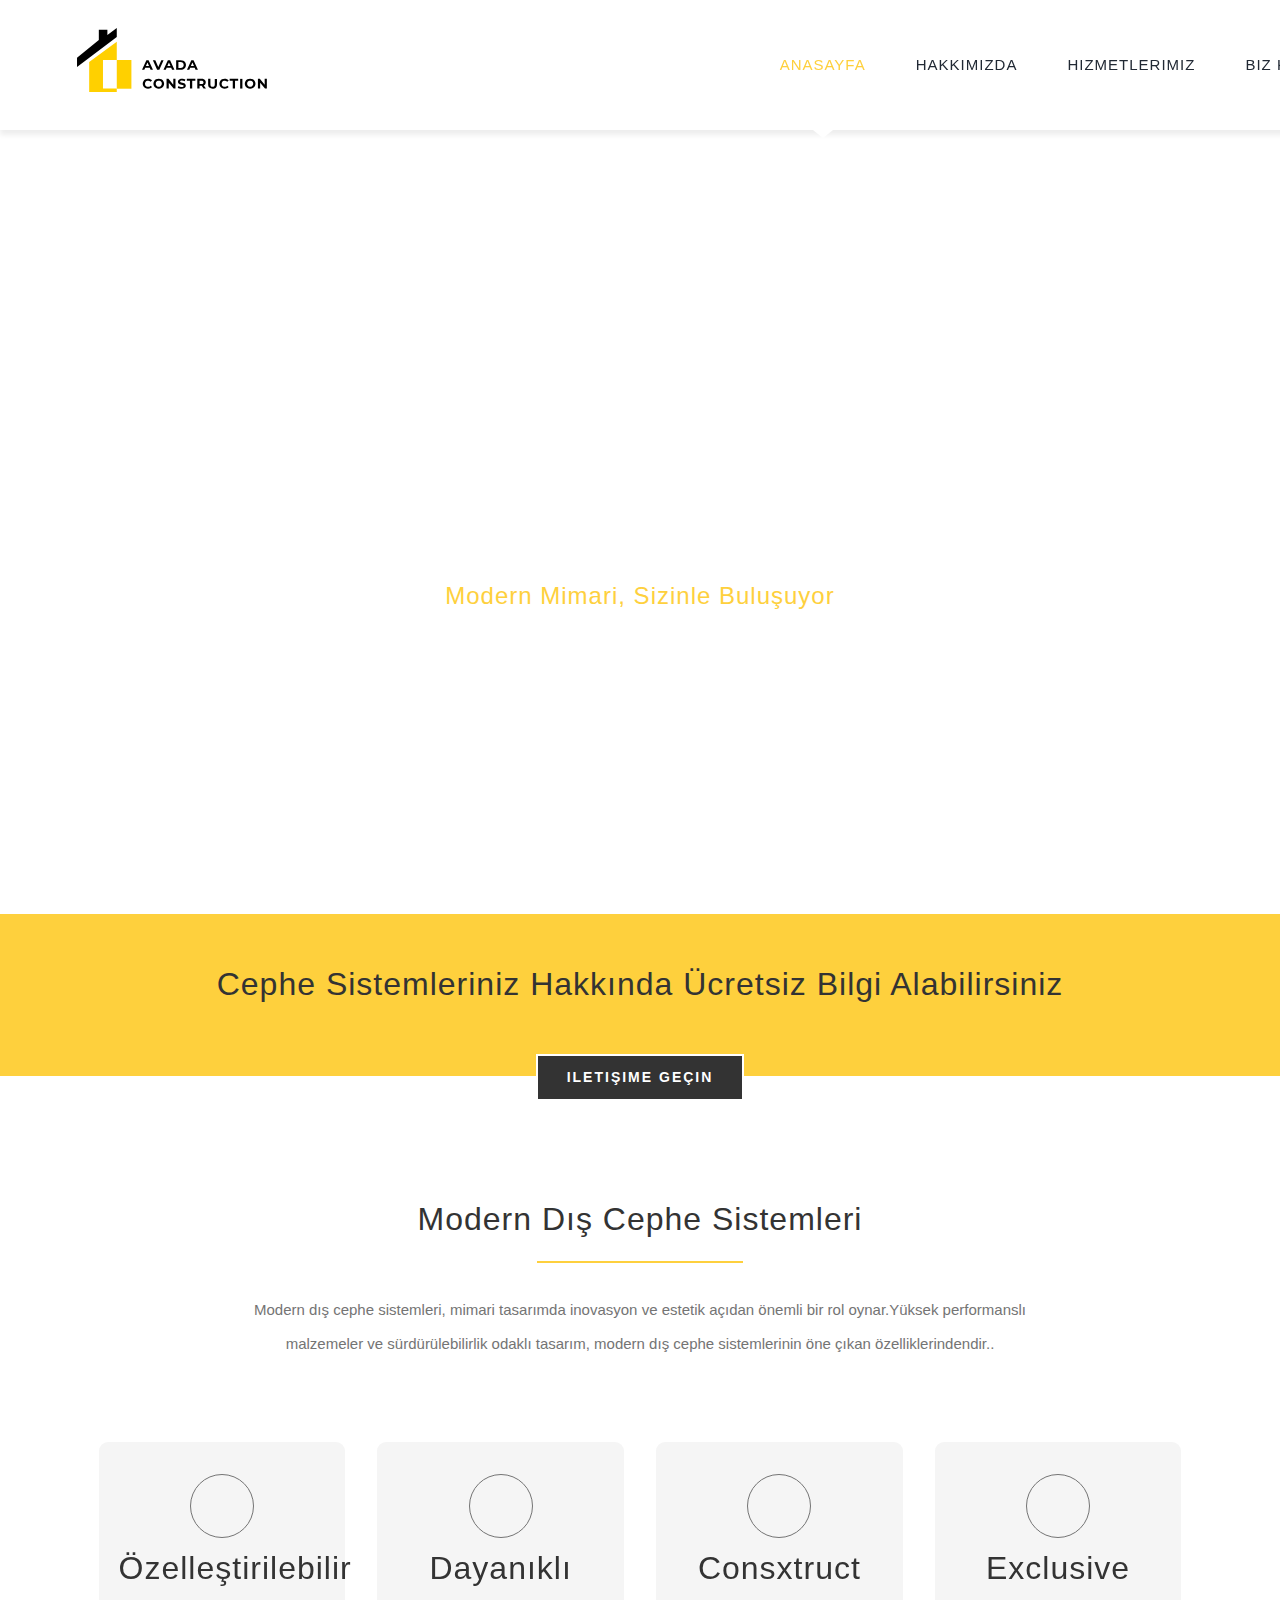
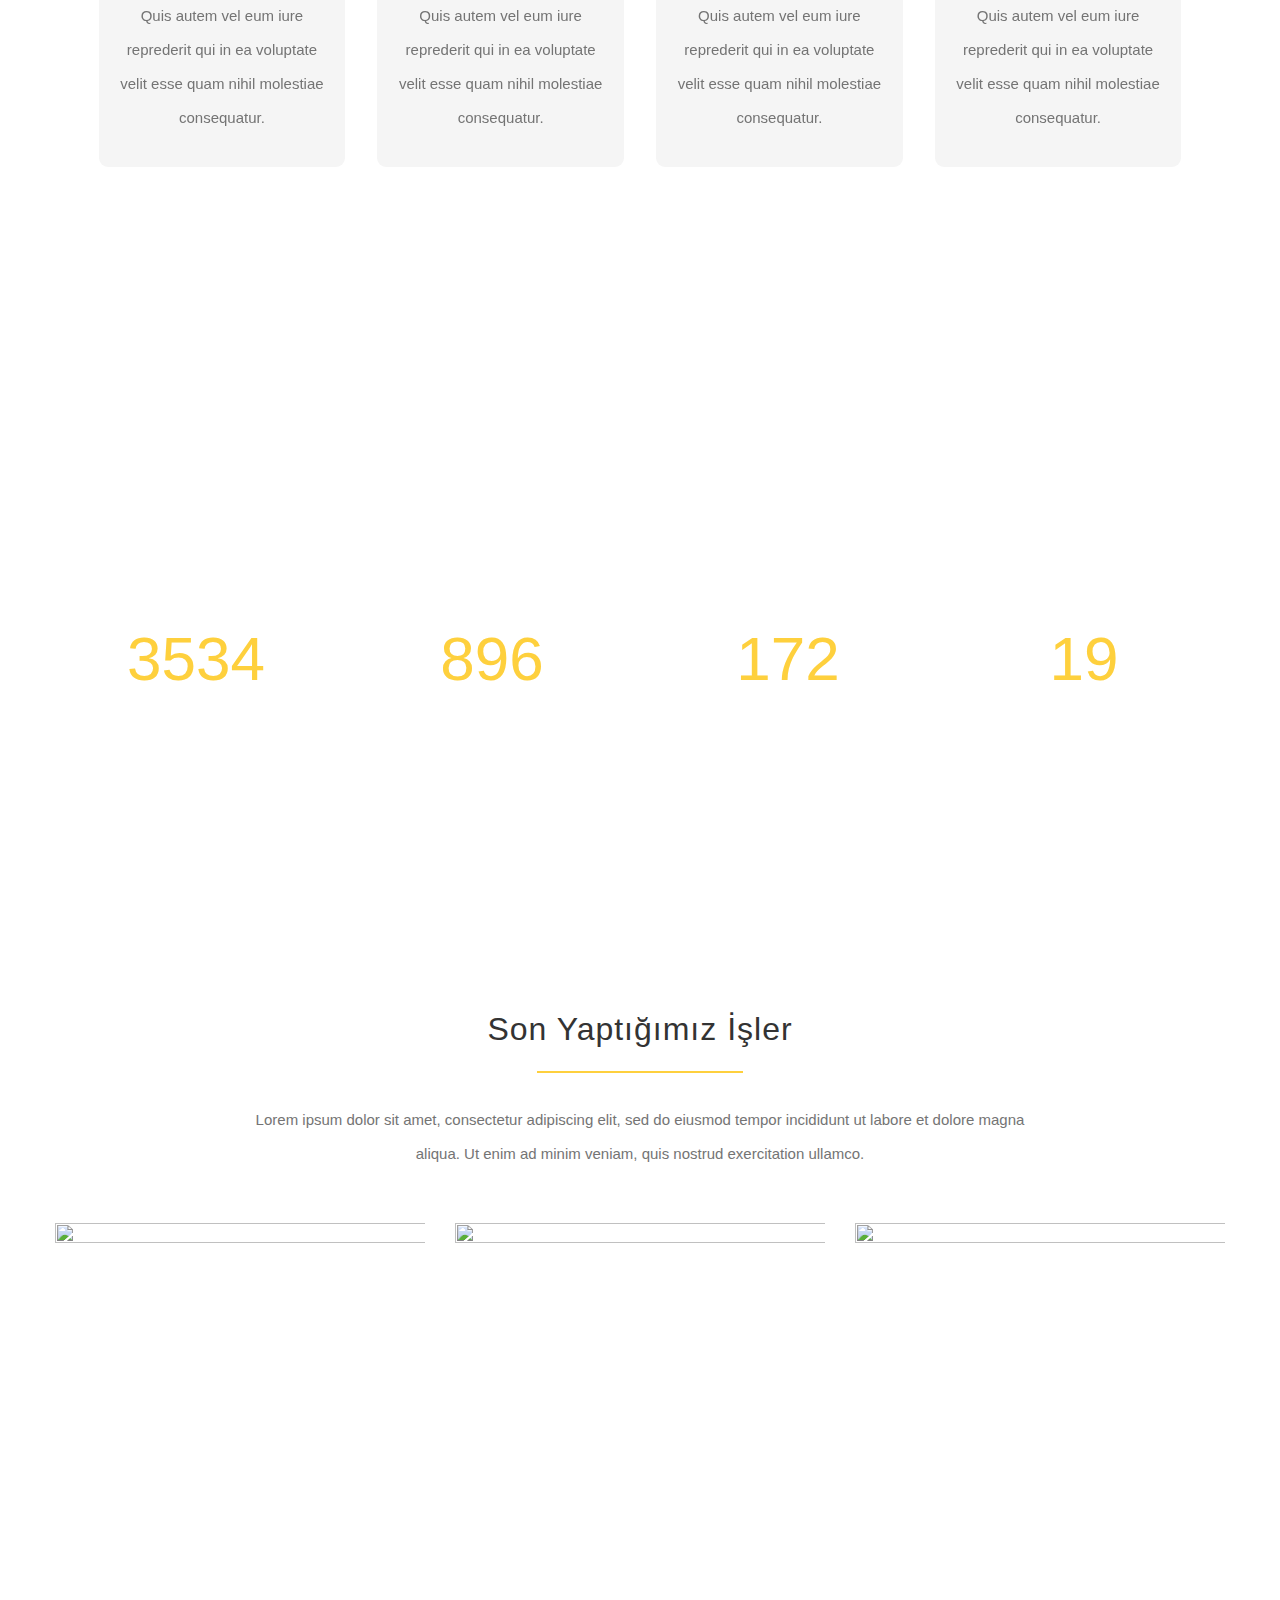
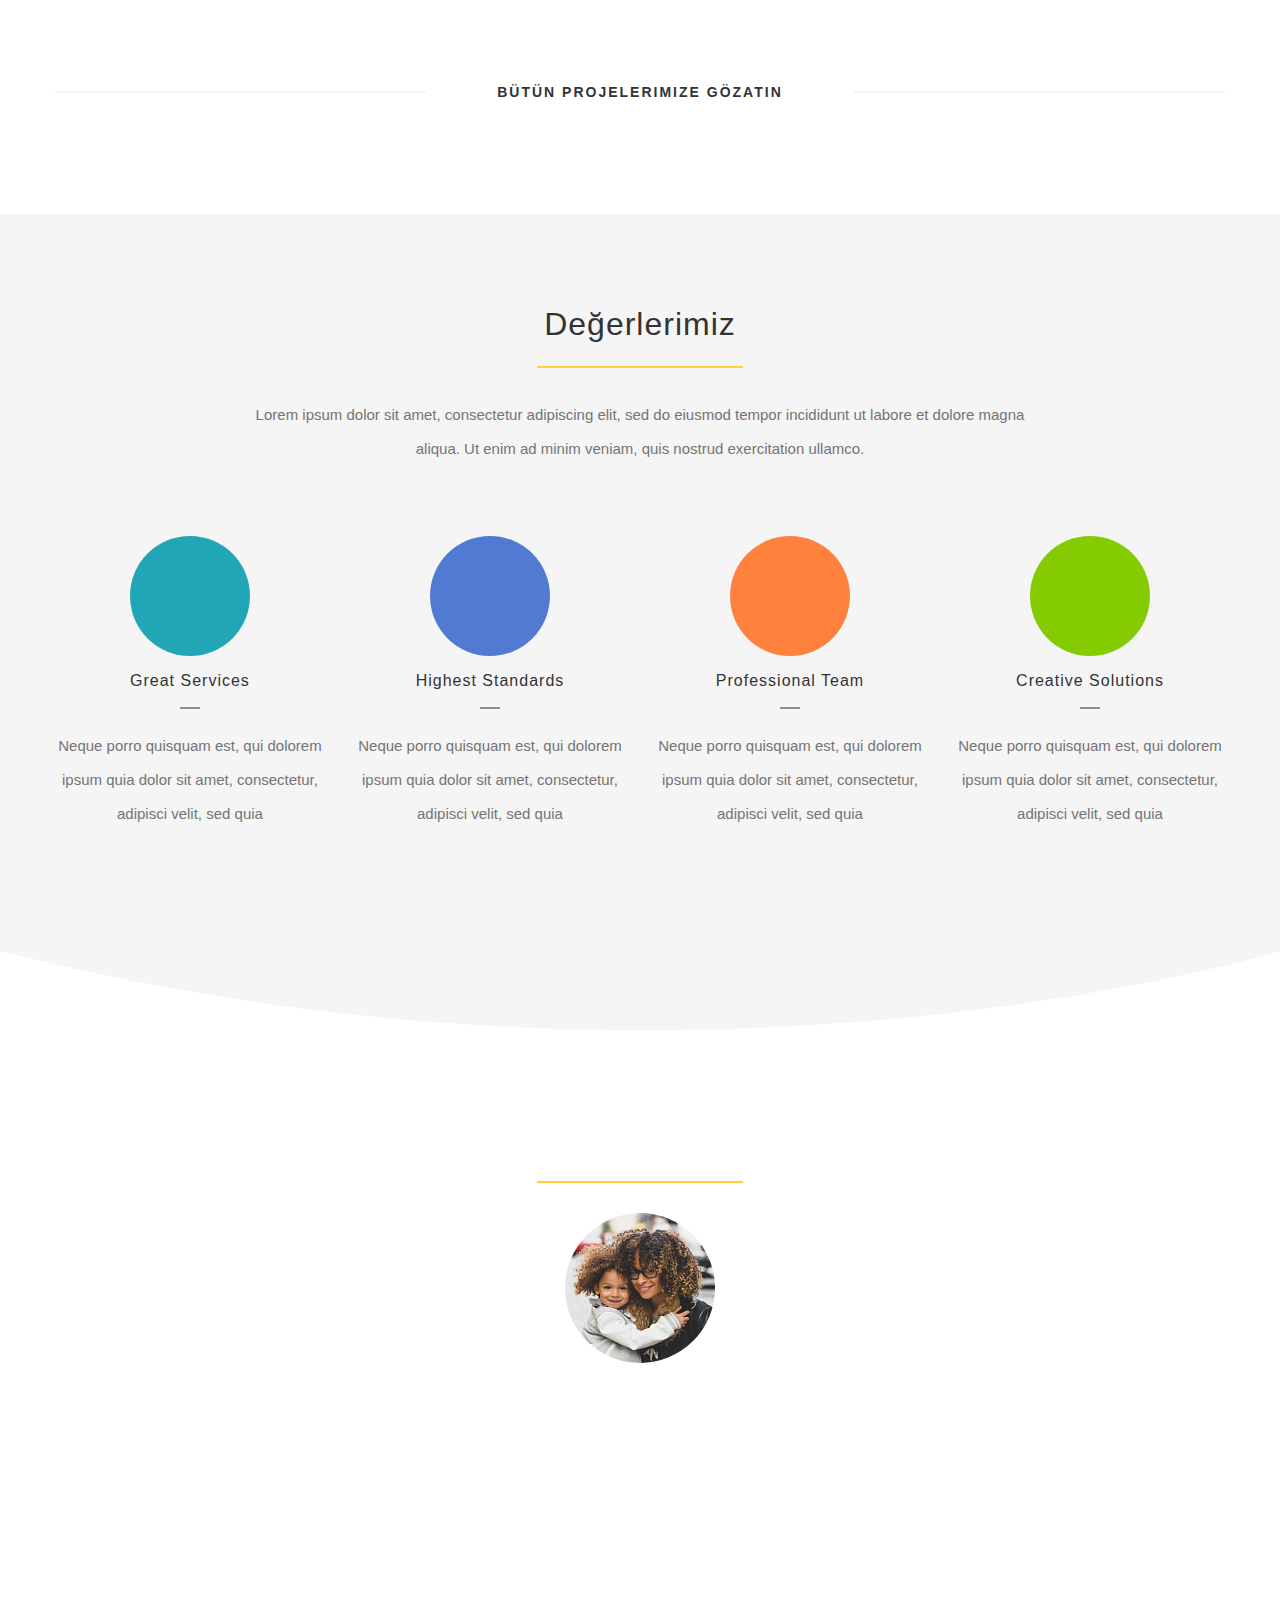
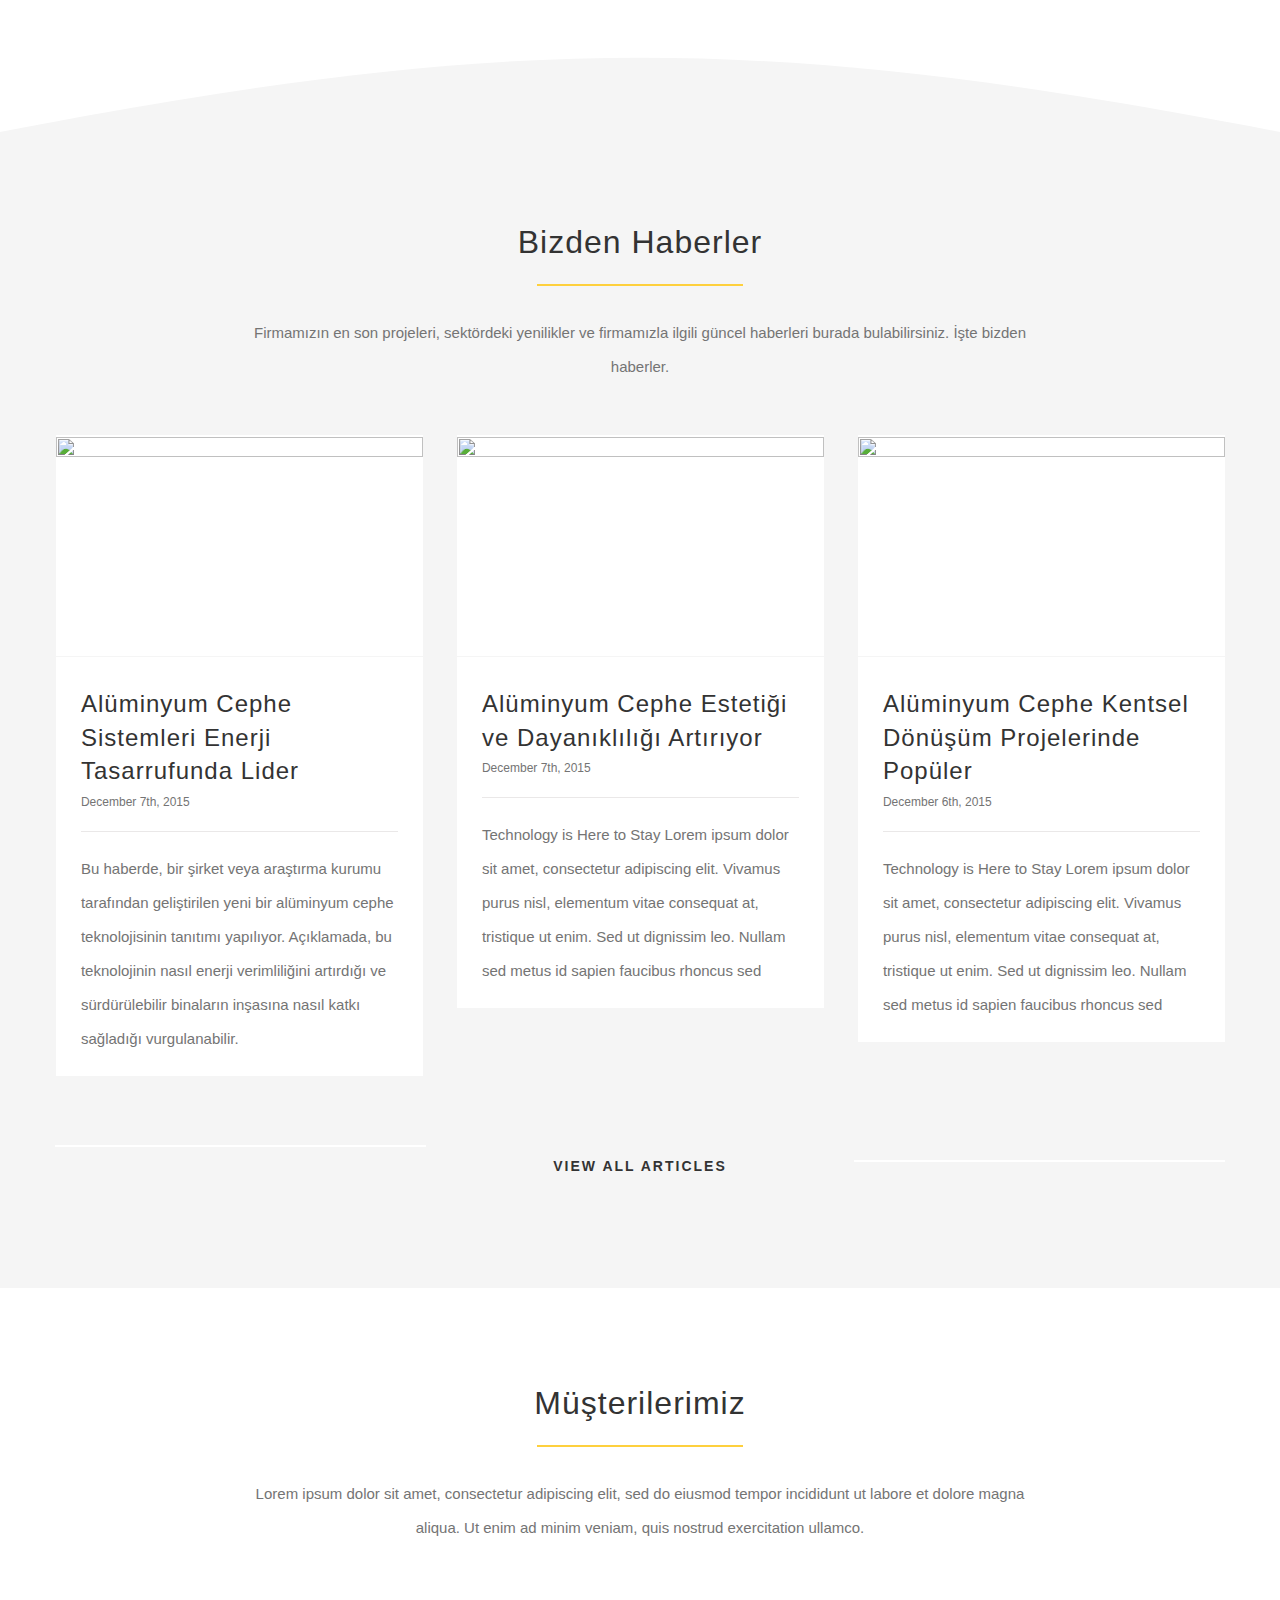
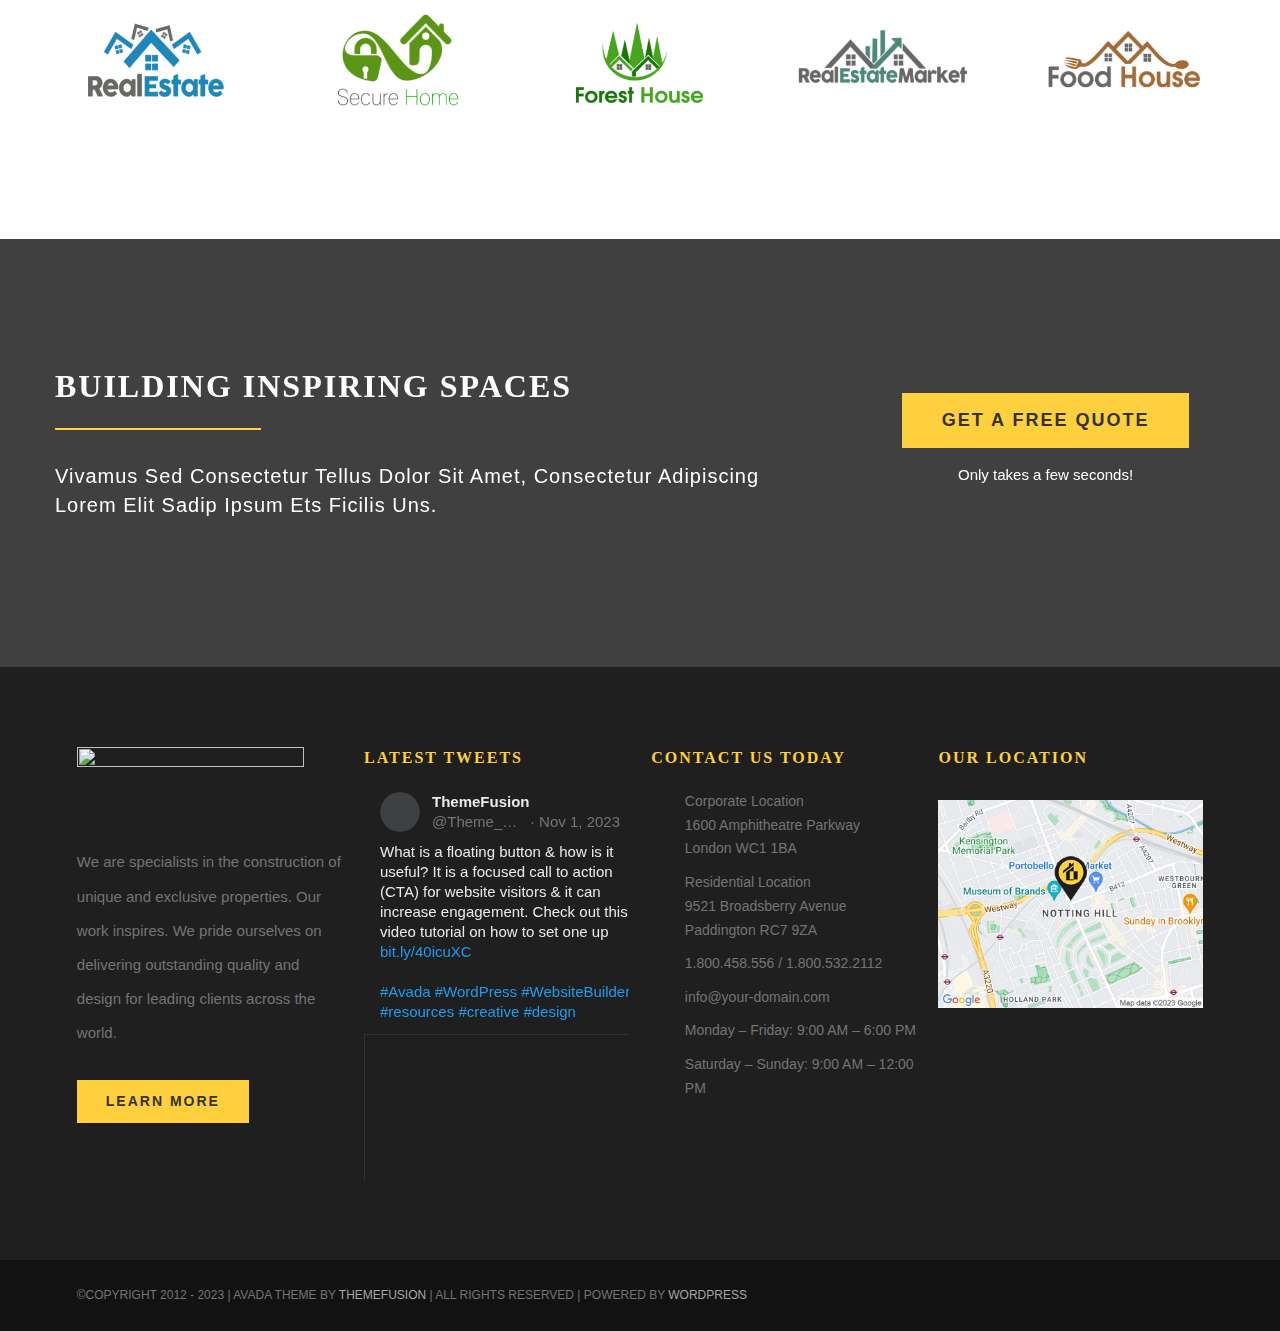
==== commit 9a862d93: "Update index.html" ====
--- a/index.html
+++ b/index.html
@@ -37,17 +37,26 @@
 	<style id="fit-vids-style">.fluid-width-video-wrapper{width:100%;position:relative;padding:0;}.fluid-width-video-wrapper iframe,.fluid-width-video-wrapper object,.fluid-width-video-wrapper embed {position:absolute;top:0;left:0;width:100%;height:100%;}</style><script charset="utf-8" src="./data/timeline.adfe2c2389e3901ab04fe5f4755ea3e6.js"></script></head>
 
 <body class="home page-template page-template-100-width page-template-100-width-php page page-id-5 fusion-image-hovers fusion-pagination-sizing fusion-button_type-flat fusion-button_span-no fusion-button_gradient-linear avada-image-rollover-circle-yes avada-image-rollover-yes avada-image-rollover-direction-center_vertical fusion-body ltr fusion-sticky-header no-tablet-sticky-header no-mobile-sticky-header no-mobile-totop fusion-disable-outline fusion-sub-menu-fade mobile-logo-pos-left layout-wide-mode avada-has-boxed-modal-shadow-none layout-scroll-offset-full avada-has-zero-margin-offset-top fusion-top-header menu-text-align-center mobile-menu-design-modern fusion-show-pagination-text fusion-header-layout-v1 avada-responsive avada-footer-fx-none avada-menu-highlight-style-arrow fusion-search-form-classic fusion-main-menu-search-dropdown fusion-avatar-square avada-dropdown-styles avada-blog-layout-large avada-blog-archive-layout-grid avada-header-shadow-no avada-menu-icon-position-left avada-has-megamenu-shadow avada-has-mainmenu-dropdown-divider avada-has-header-100-width avada-has-pagetitle-bg-full avada-has-100-footer avada-has-breadcrumb-mobile-hidden avada-has-titlebar-hide avada-social-full-transparent avada-has-pagination-padding avada-flyout-menu-direction-fade avada-ec-views-v1 do-animate fusion-no-touch" data-awb-post-id="5" style="--viewportWidth: 1536; --awb-scrollbar-width: 16px;">
-		<a class="skip-link screen-reader-text" href="#">Skip to content</a>
+		<a class="skip-link screen-reader-text" href="https://avada.website/construction/#content">Skip to content</a>
 
 	<div id="boxed-wrapper">
 		
 		<div id="wrapper" class="fusion-wrapper" style="">
 			<div id="home" style="position:relative;top:-1px;"></div>
-												<div class="fusion-tb-header"><div class="fusion-fullwidth fullwidth-box fusion-builder-row-1 fusion-flex-container hundred-percent-fullwidth non-hundred-percent-height-scrolling fusion-sticky-container fusion-custom-z-index fusion-container-stuck" style="--awb-border-radius-top-left: 0px; --awb-border-radius-top-right: 0px; --awb-border-radius-bottom-right: 0px; --awb-border-radius-bottom-left: 0px; --awb-z-index: 20000; --awb-padding-top: 0px; --awb-padding-right: 6%; --awb-padding-bottom: 0px; --awb-padding-left: 6%; --awb-padding-top-small: 20px; --awb-padding-bottom-small: 20px; --awb-background-color: var(--awb-color1); --awb-flex-wrap: wrap; --awb-box-shadow: 0px 5px 5px 0px hsla(var(--awb-color8-h),var(--awb-color8-s),calc( var(--awb-color8-l) - 20% ),calc( var(--awb-color8-a) - 93% )); position: fixed; top: 0px; width: 1519.2px;" data-transition-offset="0" data-scroll-offset="0" data-sticky-large-visibility="1" data-sticky_kit="true"><div class="fusion-builder-row fusion-row fusion-flex-align-items-center fusion-flex-content-wrap" style="width:104% !important;max-width:104% !important;margin-left: calc(-4% / 2 );margin-right: calc(-4% / 2 );"><div class="fusion-layout-column fusion_builder_column fusion-builder-column-0 fusion_builder_column_1_4 1_4 fusion-flex-column" style="--awb-bg-size:cover;--awb-width-large:25%;--awb-margin-top-large:0px;--awb-spacing-right-large:7.68%;--awb-margin-bottom-large:10px;--awb-spacing-left-large:7.68%;--awb-width-medium:50%;--awb-order-medium:0;--awb-spacing-right-medium:3.84%;--awb-spacing-left-medium:3.84%;--awb-width-small:66.6666666667%;--awb-order-small:0;--awb-spacing-right-small:2.88%;--awb-spacing-left-small:2.88%;"><div class="fusion-column-wrapper fusion-column-has-shadow fusion-flex-justify-content-flex-start fusion-content-layout-column"><div class="fusion-image-element " style="--awb-max-width:190px;--awb-caption-title-font-family:var(--h2_typography-font-family);--awb-caption-title-font-weight:var(--h2_typography-font-weight);--awb-caption-title-font-style:var(--h2_typography-font-style);--awb-caption-title-size:var(--h2_typography-font-size);--awb-caption-title-transform:var(--h2_typography-text-transform);--awb-caption-title-line-height:var(--h2_typography-line-height);--awb-caption-title-letter-spacing:var(--h2_typography-letter-spacing);"><span class=" fusion-imageframe imageframe-none imageframe-1 hover-type-none"><a class="fusion-no-lightbox" href="#" target="_self" aria-label="avada-construction"><img decoding="async" width="453" height="154" src="./data/avada-construction.svg" alt="" class="img-responsive wp-image-1387 disable-lazyload"></a></span></div></div></div><div class="fusion-layout-column fusion_builder_column fusion-builder-column-1 fusion_builder_column_3_4 3_4 fusion-flex-column fusion-flex-align-self-stretch" style="--awb-bg-size:cover;--awb-width-large:75%;--awb-margin-top-large:0px;--awb-spacing-right-large:2.56%;--awb-margin-bottom-large:0px;--awb-spacing-left-large:2.56%;--awb-width-medium:50%;--awb-order-medium:0;--awb-spacing-right-medium:3.84%;--awb-spacing-left-medium:3.84%;--awb-width-small:33.3333333333%;--awb-order-small:0;--awb-spacing-right-small:5.76%;--awb-spacing-left-small:5.76%;"><div class="fusion-column-wrapper fusion-column-has-shadow fusion-flex-justify-content-center fusion-content-layout-column"><nav class="awb-menu awb-menu_row awb-menu_em-hover mobile-mode-collapse-to-button awb-menu_icons-left awb-menu_dc-no mobile-trigger-fullwidth-off awb-menu_mobile-toggle awb-menu_indent-left mobile-size-full-absolute mega-menu-loading awb-menu_arrows-active awb-menu_arrows-main awb-menu_arrows-sub awb-menu_dropdown awb-menu_expand-right awb-menu_transition-fade awb-menu_desktop" style="--awb-font-size:var(--awb-typography4-font-size);--awb-text-transform:uppercase;--awb-min-height:130px;--awb-bg:var(--awb-color1);--awb-gap:50px;--awb-justify-content:flex-end;--awb-letter-spacing:1px;--awb-active-color:var(--awb-color5);--awb-active-bg:var(--awb-color1);--awb-submenu-space:30px;--awb-submenu-text-transform:none;--awb-arrows-size-height:8px;--awb-arrows-size-width:10px;--awb-main-justify-content:flex-start;--awb-mobile-nav-button-align-hor:flex-end;--awb-mobile-bg:hsla(var(--awb-color8-h),var(--awb-color8-s),calc( var(--awb-color8-l) + 77% ),var(--awb-color8-a));--awb-mobile-nav-items-height:55;--awb-mobile-active-bg:var(--awb-color5);--awb-mobile-active-color:var(--awb-color8);--awb-mobile-trigger-font-size:24px;--awb-trigger-padding-right:0px;--awb-mobile-trigger-color:var(--awb-color5);--awb-mobile-nav-trigger-bottom-margin:33px;--awb-mobile-font-size:14px;--awb-mobile-justify:flex-start;--awb-mobile-caret-left:auto;--awb-mobile-caret-right:0;--awb-fusion-font-family-typography:var(--awb-typography4-font-family);--awb-fusion-font-weight-typography:var(--awb-typography4-font-weight);--awb-fusion-font-style-typography:var(--awb-typography4-font-style);--awb-fusion-font-family-submenu-typography:&quot;Raleway&quot;;--awb-fusion-font-style-submenu-typography:normal;--awb-fusion-font-weight-submenu-typography:500;--awb-fusion-font-family-mobile-typography:&quot;Raleway&quot;;--awb-fusion-font-style-mobile-typography:normal;--awb-fusion-font-weight-mobile-typography:500;" aria-label="Construction Main Menu" data-breakpoint="1024" data-count="0" data-transition-type="fade" data-transition-time="300" aria-expanded="true"><button type="button" class="awb-menu__m-toggle awb-menu__m-toggle_no-text" aria-expanded="false" aria-controls="menu-construction-main-menu"><span class="awb-menu__m-toggle-inner"><span class="collapsed-nav-text"><span class="screen-reader-text">Toggle Navigation</span></span><span class="awb-menu__m-collapse-icon awb-menu__m-collapse-icon_no-text"><span class="awb-menu__m-collapse-icon-open awb-menu__m-collapse-icon-open_no-text constructionbars-solid1"></span><span class="awb-menu__m-collapse-icon-close awb-menu__m-collapse-icon-close_no-text constructiontimes-solid1"></span></span></span></button><ul id="menu-construction-main-menu" class="fusion-menu awb-menu__main-ul awb-menu__main-ul_row"><li id="menu-item-22" class="menu-item menu-item-type-post_type menu-item-object-page menu-item-home current-menu-item page_item page-item-5 current_page_item menu-item-22 awb-menu__li awb-menu__main-li awb-menu__main-li_regular awb-menu__main-li_with-active-arrow awb-menu__main-li_with-main-arrow awb-menu__main-li_with-arrow" data-item-id="22"><span class="awb-menu__main-background-default awb-menu__main-background-default_fade"></span><span class="awb-menu__main-background-active awb-menu__main-background-active_fade"></span><a href="#" class="awb-menu__main-a awb-menu__main-a_regular" tabindex="-1"><span class="menu-text">ANASAYFA</span></a></li>
-												<li id="menu-item-21" class="menu-item menu-item-type-post_type menu-item-object-page menu-item-21 awb-menu__li awb-menu__main-li awb-menu__main-li_regular awb-menu__main-li_with-active-arrow awb-menu__main-li_with-main-arrow awb-menu__main-li_with-arrow" data-item-id="21"><span class="awb-menu__main-background-default awb-menu__main-background-default_fade"></span><span class="awb-menu__main-background-active awb-menu__main-background-active_fade"></span><a href="#about/" class="awb-menu__main-a awb-menu__main-a_regular" tabindex="-1"><span class="menu-text">HAKKIMIZDA</span></a></li>
-												<li id="menu-item-20" class="menu-item menu-item-type-post_type menu-item-object-page menu-item-20 awb-menu__li awb-menu__main-li awb-menu__main-li_regular awb-menu__main-li_with-active-arrow awb-menu__main-li_with-main-arrow awb-menu__main-li_with-arrow" data-item-id="20"><span class="awb-menu__main-background-default awb-menu__main-background-default_fade"></span><span class="awb-menu__main-background-active awb-menu__main-background-active_fade"></span><a href="#services/" class="awb-menu__main-a awb-menu__main-a_regular" tabindex="-1"><span class="menu-text">Misyonumuz</span></a></li>
-												<li id="menu-item-19" class="menu-item menu-item-type-post_type menu-item-object-page menu-item-has-children menu-item-19 awb-menu__li awb-menu__main-li awb-menu__main-li_regular awb-menu__main-li_with-active-arrow awb-menu__main-li_with-main-arrow awb-menu__main-li_with-sub-arrow awb-menu__main-li_with-arrow" data-item-id="19"><span class="awb-menu__main-background-default awb-menu__main-background-default_fade"></span><span class="awb-menu__main-background-active awb-menu__main-background-active_fade"></span><a href="#work/" class="awb-menu__main-a awb-menu__main-a_regular" tabindex="-1"><span class="menu-text">Biz Kimiz</span><span class="awb-menu__open-nav-submenu-hover"></span></a><button type="button" aria-label="Open submenu of WORK" aria-expanded="false" class="awb-menu__open-nav-submenu_mobile awb-menu__open-nav-submenu_main" tabindex="-1"></button><span class="awb-menu__sub-arrow"></span><ul class="awb-menu__sub-ul awb-menu__sub-ul_main" style="">
-												<li id="menu-item-978" class="menu-item menu-item-type-post_type menu-item-object-avada_portfolio menu-item-978 awb-menu__li awb-menu__sub-li"><a href="#portfolio-items/florida-heath-facility/" class="awb-menu__sub-a" tabindex="-1"><span>Florida Heath Facility</span></a></li><li id="menu-item-979" class="menu-item menu-item-type-post_type menu-item-object-avada_portfolio menu-item-979 awb-menu__li awb-menu__sub-li"><a href="#portfolio-items/maine-modernity/" class="awb-menu__sub-a" tabindex="-1"><span>Maine Modernity</span></a></li><li id="menu-item-980" class="menu-item menu-item-type-post_type menu-item-object-avada_portfolio menu-item-980 awb-menu__li awb-menu__sub-li"><a href="#portfolio-items/exclusive-urban-living/" class="awb-menu__sub-a" tabindex="-1"><span>Exclusive Urban Living</span></a></li><li id="menu-item-981" class="menu-item menu-item-type-post_type menu-item-object-avada_portfolio menu-item-981 awb-menu__li awb-menu__sub-li"><a href="#portfolio-items/blue-concrete-house/" class="awb-menu__sub-a" tabindex="-1"><span>Blue Concrete House</span></a></li></ul></li><li id="menu-item-18" class="menu-item menu-item-type-post_type menu-item-object-page menu-item-18 awb-menu__li awb-menu__main-li awb-menu__main-li_regular awb-menu__main-li_with-active-arrow awb-menu__main-li_with-main-arrow awb-menu__main-li_with-arrow" data-item-id="18"><span class="awb-menu__main-background-default awb-menu__main-background-default_fade"></span><span class="awb-menu__main-background-active awb-menu__main-background-active_fade"></span><a href="#construction-articles/" class="awb-menu__main-a awb-menu__main-a_regular" tabindex="-1"><span class="menu-text">ARTICLES</span></a></li><li id="menu-item-17" class="menu-item menu-item-type-post_type menu-item-object-page menu-item-17 awb-menu__li awb-menu__main-li awb-menu__li_button" data-item-id="17"><a href="#get-quote/" class="awb-menu__main-a awb-menu__main-a_button" tabindex="-1"><span class="menu-text fusion-button button-default button-large">GET QUOTE</span></a></li></ul></nav></div></div></div></div><div class="fusion-sticky-spacer" style="position: relative; width: 1519.2px; display: flex; vertical-align: baseline; float: none; height: 130px;"></div>
+												<div class="fusion-tb-header"><div class="fusion-fullwidth fullwidth-box fusion-builder-row-1 fusion-flex-container hundred-percent-fullwidth non-hundred-percent-height-scrolling fusion-sticky-container fusion-custom-z-index fusion-container-stuck" style="--awb-border-radius-top-left: 0px; --awb-border-radius-top-right: 0px; --awb-border-radius-bottom-right: 0px; --awb-border-radius-bottom-left: 0px; --awb-z-index: 20000; --awb-padding-top: 0px; --awb-padding-right: 6%; --awb-padding-bottom: 0px; --awb-padding-left: 6%; --awb-padding-top-small: 20px; --awb-padding-bottom-small: 20px; --awb-background-color: var(--awb-color1); --awb-flex-wrap: wrap; --awb-box-shadow: 0px 5px 5px 0px hsla(var(--awb-color8-h),var(--awb-color8-s),calc( var(--awb-color8-l) - 20% ),calc( var(--awb-color8-a) - 93% )); position: fixed; top: 0px; width: 1519.2px;" data-transition-offset="0" data-scroll-offset="0" data-sticky-large-visibility="1" data-sticky_kit="true"><div class="fusion-builder-row fusion-row fusion-flex-align-items-center fusion-flex-content-wrap" style="width:104% !important;max-width:104% !important;margin-left: calc(-4% / 2 );margin-right: calc(-4% / 2 );"><div class="fusion-layout-column fusion_builder_column fusion-builder-column-0 fusion_builder_column_1_4 1_4 fusion-flex-column" style="--awb-bg-size:cover;--awb-width-large:25%;--awb-margin-top-large:0px;--awb-spacing-right-large:7.68%;--awb-margin-bottom-large:10px;--awb-spacing-left-large:7.68%;--awb-width-medium:50%;--awb-order-medium:0;--awb-spacing-right-medium:3.84%;--awb-spacing-left-medium:3.84%;--awb-width-small:66.6666666667%;--awb-order-small:0;--awb-spacing-right-small:2.88%;--awb-spacing-left-small:2.88%;"><div class="fusion-column-wrapper fusion-column-has-shadow fusion-flex-justify-content-flex-start fusion-content-layout-column"><div class="fusion-image-element " style="--awb-max-width:190px;--awb-caption-title-font-family:var(--h2_typography-font-family);--awb-caption-title-font-weight:var(--h2_typography-font-weight);--awb-caption-title-font-style:var(--h2_typography-font-style);--awb-caption-title-size:var(--h2_typography-font-size);--awb-caption-title-transform:var(--h2_typography-text-transform);--awb-caption-title-line-height:var(--h2_typography-line-height);--awb-caption-title-letter-spacing:var(--h2_typography-letter-spacing);"><span class=" fusion-imageframe imageframe-none imageframe-1 hover-type-none"><a class="fusion-no-lightbox" href="https://avada.website/construction/" target="_self" aria-label="avada-construction"><img decoding="async" width="453" height="154" src="./data/avada-construction.svg" alt="" class="img-responsive wp-image-1387 disable-lazyload"></a></span></div></div></div><div class="fusion-layout-column fusion_builder_column fusion-builder-column-1 fusion_builder_column_3_4 3_4 fusion-flex-column fusion-flex-align-self-stretch" style="--awb-bg-size:cover;--awb-width-large:75%;--awb-margin-top-large:0px;--awb-spacing-right-large:2.56%;--awb-margin-bottom-large:0px;--awb-spacing-left-large:2.56%;--awb-width-medium:50%;--awb-order-medium:0;--awb-spacing-right-medium:3.84%;--awb-spacing-left-medium:3.84%;--awb-width-small:33.3333333333%;--awb-order-small:0;--awb-spacing-right-small:5.76%;--awb-spacing-left-small:5.76%;"><div class="fusion-column-wrapper fusion-column-has-shadow fusion-flex-justify-content-center fusion-content-layout-column"><nav class="awb-menu awb-menu_row awb-menu_em-hover mobile-mode-collapse-to-button awb-menu_icons-left awb-menu_dc-no mobile-trigger-fullwidth-off awb-menu_mobile-toggle awb-menu_indent-left mobile-size-full-absolute mega-menu-loading awb-menu_arrows-active awb-menu_arrows-main awb-menu_arrows-sub awb-menu_dropdown awb-menu_expand-right awb-menu_transition-fade awb-menu_desktop" style="--awb-font-size:var(--awb-typography4-font-size);--awb-text-transform:uppercase;--awb-min-height:130px;--awb-bg:var(--awb-color1);--awb-gap:50px;--awb-justify-content:flex-end;--awb-letter-spacing:1px;--awb-active-color:var(--awb-color5);--awb-active-bg:var(--awb-color1);--awb-submenu-space:30px;--awb-submenu-text-transform:none;--awb-arrows-size-height:8px;--awb-arrows-size-width:10px;--awb-main-justify-content:flex-start;--awb-mobile-nav-button-align-hor:flex-end;--awb-mobile-bg:hsla(var(--awb-color8-h),var(--awb-color8-s),calc( var(--awb-color8-l) + 77% ),var(--awb-color8-a));--awb-mobile-nav-items-height:55;--awb-mobile-active-bg:var(--awb-color5);--awb-mobile-active-color:var(--awb-color8);--awb-mobile-trigger-font-size:24px;--awb-trigger-padding-right:0px;--awb-mobile-trigger-color:var(--awb-color5);--awb-mobile-nav-trigger-bottom-margin:33px;--awb-mobile-font-size:14px;--awb-mobile-justify:flex-start;--awb-mobile-caret-left:auto;--awb-mobile-caret-right:0;--awb-fusion-font-family-typography:var(--awb-typography4-font-family);--awb-fusion-font-weight-typography:var(--awb-typography4-font-weight);--awb-fusion-font-style-typography:var(--awb-typography4-font-style);--awb-fusion-font-family-submenu-typography:&quot;Raleway&quot;;--awb-fusion-font-style-submenu-typography:normal;--awb-fusion-font-weight-submenu-typography:500;--awb-fusion-font-family-mobile-typography:&quot;Raleway&quot;;--awb-fusion-font-style-mobile-typography:normal;--awb-fusion-font-weight-mobile-typography:500;" aria-label="Construction Main Menu" data-breakpoint="1024" data-count="0" data-transition-type="fade" data-transition-time="300" aria-expanded="true"><button type="button" class="awb-menu__m-toggle awb-menu__m-toggle_no-text" aria-expanded="false" aria-controls="menu-construction-main-menu"><span class="awb-menu__m-toggle-inner"><span class="collapsed-nav-text"><span class="screen-reader-text">Toggle Navigation</span></span><span class="awb-menu__m-collapse-icon awb-menu__m-collapse-icon_no-text"><span class="awb-menu__m-collapse-icon-open awb-menu__m-collapse-icon-open_no-text constructionbars-solid1"></span><span class="awb-menu__m-collapse-icon-close awb-menu__m-collapse-icon-close_no-text constructiontimes-solid1"></span></span></span></button>
+												<ul id="menu-construction-main-menu" class="fusion-menu awb-menu__main-ul awb-menu__main-ul_row">
+													<li id="menu-item-22" class="menu-item menu-item-type-post_type menu-item-object-page menu-item-home current-menu-item page_item page-item-5 current_page_item menu-item-22 awb-menu__li awb-menu__main-li awb-menu__main-li_regular awb-menu__main-li_with-active-arrow awb-menu__main-li_with-main-arrow awb-menu__main-li_with-arrow" data-item-id="22"><span class="awb-menu__main-background-default awb-menu__main-background-default_fade"></span><span class="awb-menu__main-background-active awb-menu__main-background-active_fade"></span><a href="#" class="awb-menu__main-a awb-menu__main-a_regular" tabindex="-1"><span class="menu-text">ANASAYFA</span></a></li>
+													<li id="menu-item-21" class="menu-item menu-item-type-post_type menu-item-object-page menu-item-21 awb-menu__li awb-menu__main-li awb-menu__main-li_regular awb-menu__main-li_with-active-arrow awb-menu__main-li_with-main-arrow awb-menu__main-li_with-arrow" data-item-id="21"><span class="awb-menu__main-background-default awb-menu__main-background-default_fade"></span><span class="awb-menu__main-background-active awb-menu__main-background-active_fade"></span><a href="#" class="awb-menu__main-a awb-menu__main-a_regular" tabindex="-1"><span class="menu-text">HAKKIMIZDA</span></a></li>
+													<li id="menu-item-20" class="menu-item menu-item-type-post_type menu-item-object-page menu-item-20 awb-menu__li awb-menu__main-li awb-menu__main-li_regular awb-menu__main-li_with-active-arrow awb-menu__main-li_with-main-arrow awb-menu__main-li_with-arrow" data-item-id="20"><span class="awb-menu__main-background-default awb-menu__main-background-default_fade"></span><span class="awb-menu__main-background-active awb-menu__main-background-active_fade"></span><a href="#" class="awb-menu__main-a awb-menu__main-a_regular" tabindex="-1"><span class="menu-text">Hizmetlerimiz</span></a></li>
+													<li id="menu-item-19" class="menu-item menu-item-type-post_type menu-item-object-page menu-item-has-children menu-item-19 awb-menu__li awb-menu__main-li awb-menu__main-li_regular awb-menu__main-li_with-active-arrow awb-menu__main-li_with-main-arrow awb-menu__main-li_with-sub-arrow awb-menu__main-li_with-arrow" data-item-id="19"><span class="awb-menu__main-background-default awb-menu__main-background-default_fade"></span><span class="awb-menu__main-background-active awb-menu__main-background-active_fade"></span><a href="#" class="awb-menu__main-a awb-menu__main-a_regular" tabindex="-1"><span class="menu-text">Biz Kimiz</span>
+														<span class="awb-menu__open-nav-submenu-hover"></span></a><button type="button" aria-label="Open submenu of WORK" aria-expanded="false" class="awb-menu__open-nav-submenu_mobile awb-menu__open-nav-submenu_main" tabindex="-1"></button><span class="awb-menu__sub-arrow"></span><ul class="awb-menu__sub-ul awb-menu__sub-ul_main" style="">
+														<li id="menu-item-978" class="menu-item menu-item-type-post_type menu-item-object-avada_portfolio menu-item-978 awb-menu__li awb-menu__sub-li"><a href="#florida-heath-facility/" class="awb-menu__sub-a" tabindex="-1"><span>Florida Heath Facility</span></a></li>
+														<li id="menu-item-979" class="menu-item menu-item-type-post_type menu-item-object-avada_portfolio menu-item-979 awb-menu__li awb-menu__sub-li"><a href="#maine-modernity/" class="awb-menu__sub-a" tabindex="-1"><span>Maine Modernity</span></a></li>
+														<li id="menu-item-980" class="menu-item menu-item-type-post_type menu-item-object-avada_portfolio menu-item-980 awb-menu__li awb-menu__sub-li"><a href="#exclusive-urban-living/" class="awb-menu__sub-a" tabindex="-1"><span>Exclusive Urban Living</span></a></li>
+														<li id="menu-item-981" class="menu-item menu-item-type-post_type menu-item-object-avada_portfolio menu-item-981 awb-menu__li awb-menu__sub-li"><a href="#blue-concrete-house/" class="awb-menu__sub-a" tabindex="-1"><span>Blue Concrete House</span></a></li></ul></li>
+														<li id="menu-item-18" class="menu-item menu-item-type-post_type menu-item-object-page menu-item-18 awb-menu__li awb-menu__main-li awb-menu__main-li_regular awb-menu__main-li_with-active-arrow awb-menu__main-li_with-main-arrow awb-menu__main-li_with-arrow" data-item-id="18"><span class="awb-menu__main-background-default awb-menu__main-background-default_fade"></span><span class="awb-menu__main-background-active awb-menu__main-background-active_fade"></span><a href="#" class="awb-menu__main-a awb-menu__main-a_regular" tabindex="-1"><span class="menu-text">İletişim</span></a></li>
+														
+														</ul></nav></div></div></div></div><div class="fusion-sticky-spacer" style="position: relative; width: 1519.2px; display: flex; vertical-align: baseline; float: none; height: 130px;"></div>
 </div>		<div id="sliders-container" class="fusion-slider-visibility">
 					</div>
 											
@@ -56,9 +65,9 @@
 				<div class="fusion-row" style="max-width:100%;">
 <section id="content" class="full-width">
 					<div id="post-5" class="post-5 page type-page status-publish hentry">
-			<span class="entry-title rich-snippet-hidden">Construction Home</span><span class="vcard rich-snippet-hidden"><span class="fn"><a href="#author/admin/" title="Posts by admin" rel="author">admin</a></span></span><span class="updated rich-snippet-hidden">2022-12-01T17:13:48+00:00</span>						<div class="post-content">
-				<div class="fusion-fullwidth fullwidth-box fusion-builder-row-2 fusion-flex-container fusion-parallax-none nonhundred-percent-fullwidth non-hundred-percent-height-scrolling lazyloaded" style="--awb-border-radius-top-left: 0px; --awb-border-radius-top-right: 0px; --awb-border-radius-bottom-right: 0px; --awb-border-radius-bottom-left: 0px; --awb-padding-top: 20px; --awb-padding-bottom: 20px; --awb-padding-top-small: 20px; --awb-padding-bottom-small: 20px; --awb-min-height: calc(100vh - 116px); --awb-background-size: cover; --awb-flex-wrap: wrap;background-image: url(&quot;https://previews.123rf.com/images/vladimirnenezic/vladimirnenezic1502/vladimirnenezic150200016/36459256-details-of-aluminum-facade-and-aluminum-panels.jpg&quot;);" data-bg="#wp-content/uploads/sites/55/2015/12/home-slider-62528242.jpg"><div class="fusion-builder-row fusion-row fusion-flex-align-items-flex-start fusion-flex-align-content-center fusion-flex-justify-content-center fusion-flex-content-wrap" style="max-width:1216.8px;margin-left: calc(-4% / 2 );margin-right: calc(-4% / 2 );"><div class="fusion-layout-column fusion_builder_column fusion-builder-column-2 fusion_builder_column_1_1 1_1 fusion-flex-column fusion-animated" style="--awb-bg-size: cover; --awb-width-large: 100%; --awb-margin-top-large: 0px; --awb-spacing-right-large: 1.92%; --awb-margin-bottom-large: 0px; --awb-spacing-left-large: 1.92%; --awb-width-medium: 100%; --awb-order-medium: 0; --awb-spacing-right-medium: 1.92%; --awb-spacing-left-medium: 1.92%; --awb-width-small: 100%; --awb-order-small: 0; --awb-spacing-right-small: 1.92%; --awb-spacing-left-small: 1.92%; visibility: visible; animation-duration: 1s;" data-animationtype="fadeInUp" data-animationduration="1.0" data-animationoffset="top-into-view"><div class="fusion-column-wrapper fusion-column-has-shadow fusion-flex-justify-content-flex-start fusion-content-layout-column"><div class="fusion-title title fusion-title-1 fusion-sep-none fusion-title-center fusion-title-text fusion-title-size-one" style="--awb-text-color:var(--awb-color1);--awb-margin-bottom:0px;--awb-font-size:var(--awb-typography1-font-size);"><h1 class="fusion-title-heading title-heading-center fusion-responsive-typography-calculated" style="font-family:&quot;Raleway&quot;;font-style:normal;font-weight:800;margin:0;font-size:1em;letter-spacing:var(--awb-typography1-letter-spacing);text-transform:var(--awb-typography1-text-transform);--fontSize:60;line-height:var(--awb-typography1-line-height);">Estetik ve Dayanıklılık: Alüminyum Cepheler</h1></div><div class="fusion-text fusion-text-1" style="--awb-content-alignment:center;--awb-font-size:var(--awb-typography2-font-size);--awb-line-height:var(--awb-typography2-line-height);--awb-letter-spacing:var(--awb-typography2-letter-spacing);--awb-text-transform:var(--awb-typography2-text-transform);--awb-text-color:var(--awb-color5);--awb-text-font-family:var(--awb-typography2-font-family);--awb-text-font-weight:var(--awb-typography2-font-weight);--awb-text-font-style:var(--awb-typography2-font-style);"><p>Modern Mimari, Sizinle Buluşuyor</p>
-</div></div></div></div></div><div class="fusion-fullwidth fullwidth-box fusion-builder-row-3 fusion-flex-container nonhundred-percent-fullwidth non-hundred-percent-height-scrolling" style="--awb-background-position:left top;--awb-border-sizes-top:0px;--awb-border-sizes-bottom:0px;--awb-border-sizes-left:0px;--awb-border-sizes-right:0px;--awb-border-radius-top-left:0px;--awb-border-radius-top-right:0px;--awb-border-radius-bottom-right:0px;--awb-border-radius-bottom-left:0px;--awb-padding-top:50px;--awb-padding-bottom:50px;--awb-background-color:var(--awb-color5);--awb-flex-wrap:wrap;"><div class="fusion-builder-row fusion-row fusion-flex-align-items-flex-start fusion-flex-content-wrap" style="max-width:calc( 1170px + 0px );margin-left: calc(-0px / 2 );margin-right: calc(-0px / 2 );"><div class="fusion-layout-column fusion_builder_column fusion-builder-column-3 fusion_builder_column_1_1 1_1 fusion-flex-column" style="--awb-bg-size:cover;--awb-width-large:100%;--awb-margin-top-large:0px;--awb-spacing-right-large:0px;--awb-margin-bottom-large:0px;--awb-spacing-left-large:0px;--awb-width-medium:100%;--awb-spacing-right-medium:0px;--awb-spacing-left-medium:0px;--awb-width-small:100%;--awb-spacing-right-small:0px;--awb-spacing-left-small:0px;"><div class="fusion-column-wrapper fusion-flex-justify-content-flex-start fusion-content-layout-column"><div class="fusion-title title fusion-title-2 fusion-sep-none fusion-title-center fusion-title-text fusion-title-size-two" style="--awb-margin-bottom-small:10px;"><h2 class="fusion-title-heading title-heading-center fusion-responsive-typography-calculated" style="margin:0;text-transform:capitalize;--fontSize:32;line-height:1.3;">cephe sistemleriniz hakkında ücretsiz bilgi alabilirsiniz</h2></div></div></div></div></div><div class="fusion-fullwidth fullwidth-box fusion-builder-row-4 fusion-flex-container nonhundred-percent-fullwidth non-hundred-percent-height-scrolling" style="--awb-background-position:left top;--awb-border-sizes-top:0px;--awb-border-sizes-bottom:0px;--awb-border-sizes-left:0px;--awb-border-sizes-right:0px;--awb-border-radius-top-left:0px;--awb-border-radius-top-right:0px;--awb-border-radius-bottom-right:0px;--awb-border-radius-bottom-left:0px;--awb-padding-top:0px;--awb-padding-bottom:20px;--awb-background-color:var(--awb-color1);--awb-flex-wrap:wrap;"><div class="fusion-builder-row fusion-row fusion-flex-align-items-flex-start fusion-flex-content-wrap" style="max-width:calc( 1170px + 0px );margin-left: calc(-0px / 2 );margin-right: calc(-0px / 2 );"><div class="fusion-layout-column fusion_builder_column fusion-builder-column-4 fusion_builder_column_1_1 1_1 fusion-flex-column" style="--awb-bg-size:cover;--awb-width-large:100%;--awb-margin-top-large:-22px;--awb-spacing-right-large:0px;--awb-margin-bottom-large:0px;--awb-spacing-left-large:0px;--awb-width-medium:100%;--awb-spacing-right-medium:0px;--awb-spacing-left-medium:0px;--awb-width-small:100%;--awb-spacing-right-small:0px;--awb-spacing-left-small:0px;"><div class="fusion-column-wrapper fusion-flex-justify-content-flex-start fusion-content-layout-column"><div style="text-align:center;"><a class="fusion-button button-flat fusion-button-default-size button-custom fusion-button-default button-3 fusion-button-default-span fusion-button-default-type" style="--button_accent_color:var(--awb-color1);--button_border_color:var(--awb-color1);--button_accent_hover_color:var(--awb-color8);--button_border_hover_color:var(--awb-color8);--button_border_width-top:2px;--button_border_width-right:2px;--button_border_width-bottom:2px;--button_border_width-left:2px;--button_gradient_top_color:var(--awb-color8);--button_gradient_bottom_color:var(--awb-color8);--button_gradient_top_color_hover:var(--awb-color1);--button_gradient_bottom_color_hover:var(--awb-color1);" target="_self" href="#get-quote/"><span class="fusion-button-text">iletişime geçin</span></a></div></div></div></div></div><div class="fusion-fullwidth fullwidth-box fusion-builder-row-5 fusion-flex-container mass-responsive-section nonhundred-percent-fullwidth non-hundred-percent-height-scrolling" style="--awb-background-position:left top;--awb-border-sizes-top:0px;--awb-border-sizes-bottom:0px;--awb-border-sizes-left:0px;--awb-border-sizes-right:0px;--awb-border-radius-top-left:0px;--awb-border-radius-top-right:0px;--awb-border-radius-bottom-right:0px;--awb-border-radius-bottom-left:0px;--awb-padding-top:3%;--awb-padding-bottom:40px;--awb-padding-bottom-small:20px;--awb-flex-wrap:wrap;" id="section1"><div class="fusion-builder-row fusion-row fusion-flex-align-items-flex-start fusion-flex-content-wrap" style="max-width:1216.8px;margin-left: calc(-4% / 2 );margin-right: calc(-4% / 2 );"><div class="fusion-layout-column fusion_builder_column fusion-builder-column-5 fusion_builder_column_1_1 1_1 fusion-flex-column mass-intro" style="--awb-padding-right:15%;--awb-padding-left:15%;--awb-padding-right-medium:60px;--awb-padding-left-medium:60px;--awb-padding-right-small:40px;--awb-padding-left-small:40px;--awb-bg-size:cover;--awb-width-large:100%;--awb-margin-top-large:42px;--awb-spacing-right-large:1.92%;--awb-margin-bottom-large:20px;--awb-spacing-left-large:1.92%;--awb-width-medium:100%;--awb-spacing-right-medium:1.92%;--awb-margin-bottom-medium:0px;--awb-spacing-left-medium:1.92%;--awb-width-small:100%;--awb-spacing-right-small:1.92%;--awb-spacing-left-small:1.92%;"><div class="fusion-column-wrapper fusion-flex-justify-content-flex-start fusion-content-layout-column"><div class="fusion-title title fusion-title-3 fusion-sep-none fusion-title-center fusion-title-text fusion-title-size-two" style="--awb-margin-bottom-small:10px;"><h2 class="fusion-title-heading title-heading-center fusion-responsive-typography-calculated" style="margin:0;text-transform:capitalize;--fontSize:32;line-height:1.3;">Modern Dış Cephe Sistemleri</h2></div><div class="fusion-separator" style="align-self: center;margin-left: auto;margin-right: auto;margin-top:0px;margin-bottom:30px;width:100%;max-width:206px;"><div class="fusion-separator-border sep-single sep-solid" style="--awb-height:20px;--awb-amount:20px;--awb-sep-color:var(--awb-color5);border-color:var(--awb-color5);border-top-width:2px;"></div></div><div class="fusion-text fusion-text-2"><p style="text-align: center;">
+			<span class="entry-title rich-snippet-hidden">Construction Home</span><span class="vcard rich-snippet-hidden"><span class="fn"><a href="https://avada.website/construction/author/admin/" title="Posts by admin" rel="author">admin</a></span></span><span class="updated rich-snippet-hidden">2022-12-01T17:13:48+00:00</span>						<div class="post-content">
+				<div class="fusion-fullwidth fullwidth-box fusion-builder-row-2 fusion-flex-container fusion-parallax-none nonhundred-percent-fullwidth non-hundred-percent-height-scrolling lazyloaded" style="--awb-border-radius-top-left: 0px; --awb-border-radius-top-right: 0px; --awb-border-radius-bottom-right: 0px; --awb-border-radius-bottom-left: 0px; --awb-padding-top: 20px; --awb-padding-bottom: 20px; --awb-padding-top-small: 20px; --awb-padding-bottom-small: 20px; --awb-min-height: calc(100vh - 116px); --awb-background-size: cover; --awb-flex-wrap: wrap;background-image: url(&quot;https://previews.123rf.com/images/vladimirnenezic/vladimirnenezic1502/vladimirnenezic150200016/36459256-details-of-aluminum-facade-and-aluminum-panels.jpg&quot;);" data-bg="https://avada.website/construction/wp-content/uploads/sites/55/2015/12/home-slider-62528242.jpg"><div class="fusion-builder-row fusion-row fusion-flex-align-items-flex-start fusion-flex-align-content-center fusion-flex-justify-content-center fusion-flex-content-wrap" style="max-width:1216.8px;margin-left: calc(-4% / 2 );margin-right: calc(-4% / 2 );"><div class="fusion-layout-column fusion_builder_column fusion-builder-column-2 fusion_builder_column_1_1 1_1 fusion-flex-column fusion-animated" style="--awb-bg-size: cover; --awb-width-large: 100%; --awb-margin-top-large: 0px; --awb-spacing-right-large: 1.92%; --awb-margin-bottom-large: 0px; --awb-spacing-left-large: 1.92%; --awb-width-medium: 100%; --awb-order-medium: 0; --awb-spacing-right-medium: 1.92%; --awb-spacing-left-medium: 1.92%; --awb-width-small: 100%; --awb-order-small: 0; --awb-spacing-right-small: 1.92%; --awb-spacing-left-small: 1.92%; visibility: visible; animation-duration: 1s;" data-animationtype="fadeInUp" data-animationduration="1.0" data-animationoffset="top-into-view"><div class="fusion-column-wrapper fusion-column-has-shadow fusion-flex-justify-content-flex-start fusion-content-layout-column"><div class="fusion-title title fusion-title-1 fusion-sep-none fusion-title-center fusion-title-text fusion-title-size-one" style="--awb-text-color:var(--awb-color1);--awb-margin-bottom:0px;--awb-font-size:var(--awb-typography1-font-size);"><h1 class="fusion-title-heading title-heading-center fusion-responsive-typography-calculated" style="font-family:&quot;Raleway&quot;;font-style:normal;font-weight:800;margin:0;font-size:1em;letter-spacing:var(--awb-typography1-letter-spacing);text-transform:var(--awb-typography1-text-transform);--fontSize:60;line-height:var(--awb-typography1-line-height);">Estetik ve Dayanıklılık: Alüminyum Cepheler</h1></div><div class="fusion-text fusion-text-1" style="--awb-content-alignment:center;--awb-font-size:var(--awb-typography2-font-size);--awb-line-height:var(--awb-typography2-line-height);--awb-letter-spacing:var(--awb-typography2-letter-spacing);--awb-text-transform:var(--awb-typography2-text-transform);--awb-text-color:var(--awb-color5);--awb-text-font-family:var(--awb-typography2-font-family);--awb-text-font-weight:var(--awb-typography2-font-weight);--awb-text-font-style:var(--awb-typography2-font-style);"><p>Modern Mimari, Sizinle Buluşuyor</p>
+</div></div></div></div></div><div class="fusion-fullwidth fullwidth-box fusion-builder-row-3 fusion-flex-container nonhundred-percent-fullwidth non-hundred-percent-height-scrolling" style="--awb-background-position:left top;--awb-border-sizes-top:0px;--awb-border-sizes-bottom:0px;--awb-border-sizes-left:0px;--awb-border-sizes-right:0px;--awb-border-radius-top-left:0px;--awb-border-radius-top-right:0px;--awb-border-radius-bottom-right:0px;--awb-border-radius-bottom-left:0px;--awb-padding-top:50px;--awb-padding-bottom:50px;--awb-background-color:var(--awb-color5);--awb-flex-wrap:wrap;"><div class="fusion-builder-row fusion-row fusion-flex-align-items-flex-start fusion-flex-content-wrap" style="max-width:calc( 1170px + 0px );margin-left: calc(-0px / 2 );margin-right: calc(-0px / 2 );"><div class="fusion-layout-column fusion_builder_column fusion-builder-column-3 fusion_builder_column_1_1 1_1 fusion-flex-column" style="--awb-bg-size:cover;--awb-width-large:100%;--awb-margin-top-large:0px;--awb-spacing-right-large:0px;--awb-margin-bottom-large:0px;--awb-spacing-left-large:0px;--awb-width-medium:100%;--awb-spacing-right-medium:0px;--awb-spacing-left-medium:0px;--awb-width-small:100%;--awb-spacing-right-small:0px;--awb-spacing-left-small:0px;"><div class="fusion-column-wrapper fusion-flex-justify-content-flex-start fusion-content-layout-column"><div class="fusion-title title fusion-title-2 fusion-sep-none fusion-title-center fusion-title-text fusion-title-size-two" style="--awb-margin-bottom-small:10px;"><h2 class="fusion-title-heading title-heading-center fusion-responsive-typography-calculated" style="margin:0;text-transform:capitalize;--fontSize:32;line-height:1.3;">cephe sistemleriniz hakkında ücretsiz bilgi alabilirsiniz</h2></div></div></div></div></div><div class="fusion-fullwidth fullwidth-box fusion-builder-row-4 fusion-flex-container nonhundred-percent-fullwidth non-hundred-percent-height-scrolling" style="--awb-background-position:left top;--awb-border-sizes-top:0px;--awb-border-sizes-bottom:0px;--awb-border-sizes-left:0px;--awb-border-sizes-right:0px;--awb-border-radius-top-left:0px;--awb-border-radius-top-right:0px;--awb-border-radius-bottom-right:0px;--awb-border-radius-bottom-left:0px;--awb-padding-top:0px;--awb-padding-bottom:20px;--awb-background-color:var(--awb-color1);--awb-flex-wrap:wrap;"><div class="fusion-builder-row fusion-row fusion-flex-align-items-flex-start fusion-flex-content-wrap" style="max-width:calc( 1170px + 0px );margin-left: calc(-0px / 2 );margin-right: calc(-0px / 2 );"><div class="fusion-layout-column fusion_builder_column fusion-builder-column-4 fusion_builder_column_1_1 1_1 fusion-flex-column" style="--awb-bg-size:cover;--awb-width-large:100%;--awb-margin-top-large:-22px;--awb-spacing-right-large:0px;--awb-margin-bottom-large:0px;--awb-spacing-left-large:0px;--awb-width-medium:100%;--awb-spacing-right-medium:0px;--awb-spacing-left-medium:0px;--awb-width-small:100%;--awb-spacing-right-small:0px;--awb-spacing-left-small:0px;"><div class="fusion-column-wrapper fusion-flex-justify-content-flex-start fusion-content-layout-column"><div style="text-align:center;"><a class="fusion-button button-flat fusion-button-default-size button-custom fusion-button-default button-3 fusion-button-default-span fusion-button-default-type" style="--button_accent_color:var(--awb-color1);--button_border_color:var(--awb-color1);--button_accent_hover_color:var(--awb-color8);--button_border_hover_color:var(--awb-color8);--button_border_width-top:2px;--button_border_width-right:2px;--button_border_width-bottom:2px;--button_border_width-left:2px;--button_gradient_top_color:var(--awb-color8);--button_gradient_bottom_color:var(--awb-color8);--button_gradient_top_color_hover:var(--awb-color1);--button_gradient_bottom_color_hover:var(--awb-color1);" target="_self" href="https://avada.website/construction/get-quote/"><span class="fusion-button-text">iletişime geçin</span></a></div></div></div></div></div><div class="fusion-fullwidth fullwidth-box fusion-builder-row-5 fusion-flex-container mass-responsive-section nonhundred-percent-fullwidth non-hundred-percent-height-scrolling" style="--awb-background-position:left top;--awb-border-sizes-top:0px;--awb-border-sizes-bottom:0px;--awb-border-sizes-left:0px;--awb-border-sizes-right:0px;--awb-border-radius-top-left:0px;--awb-border-radius-top-right:0px;--awb-border-radius-bottom-right:0px;--awb-border-radius-bottom-left:0px;--awb-padding-top:3%;--awb-padding-bottom:40px;--awb-padding-bottom-small:20px;--awb-flex-wrap:wrap;" id="section1"><div class="fusion-builder-row fusion-row fusion-flex-align-items-flex-start fusion-flex-content-wrap" style="max-width:1216.8px;margin-left: calc(-4% / 2 );margin-right: calc(-4% / 2 );"><div class="fusion-layout-column fusion_builder_column fusion-builder-column-5 fusion_builder_column_1_1 1_1 fusion-flex-column mass-intro" style="--awb-padding-right:15%;--awb-padding-left:15%;--awb-padding-right-medium:60px;--awb-padding-left-medium:60px;--awb-padding-right-small:40px;--awb-padding-left-small:40px;--awb-bg-size:cover;--awb-width-large:100%;--awb-margin-top-large:42px;--awb-spacing-right-large:1.92%;--awb-margin-bottom-large:20px;--awb-spacing-left-large:1.92%;--awb-width-medium:100%;--awb-spacing-right-medium:1.92%;--awb-margin-bottom-medium:0px;--awb-spacing-left-medium:1.92%;--awb-width-small:100%;--awb-spacing-right-small:1.92%;--awb-spacing-left-small:1.92%;"><div class="fusion-column-wrapper fusion-flex-justify-content-flex-start fusion-content-layout-column"><div class="fusion-title title fusion-title-3 fusion-sep-none fusion-title-center fusion-title-text fusion-title-size-two" style="--awb-margin-bottom-small:10px;"><h2 class="fusion-title-heading title-heading-center fusion-responsive-typography-calculated" style="margin:0;text-transform:capitalize;--fontSize:32;line-height:1.3;">Modern Dış Cephe Sistemleri</h2></div><div class="fusion-separator" style="align-self: center;margin-left: auto;margin-right: auto;margin-top:0px;margin-bottom:30px;width:100%;max-width:206px;"><div class="fusion-separator-border sep-single sep-solid" style="--awb-height:20px;--awb-amount:20px;--awb-sep-color:var(--awb-color5);border-color:var(--awb-color5);border-top-width:2px;"></div></div><div class="fusion-text fusion-text-2"><p style="text-align: center;">
 Modern dış cephe sistemleri, mimari tasarımda inovasyon ve estetik açıdan önemli bir rol oynar.Yüksek performanslı malzemeler ve sürdürülebilirlik odaklı tasarım, modern dış cephe sistemlerinin öne çıkan özelliklerindendir..</p>
 </div></div></div></div></div><div class="fusion-fullwidth fullwidth-box fusion-builder-row-6 fusion-flex-container hundred-percent-fullwidth non-hundred-percent-height-scrolling" style="--awb-background-position:right center;--awb-border-sizes-top:0px;--awb-border-sizes-bottom:0px;--awb-border-sizes-left:0px;--awb-border-sizes-right:0px;--awb-border-radius-top-left:0px;--awb-border-radius-top-right:0px;--awb-border-radius-bottom-right:0px;--awb-border-radius-bottom-left:0px;--awb-padding-top:0px;--awb-padding-right:8%;--awb-padding-bottom:80px;--awb-padding-left:8%;--awb-padding-right-medium:30px;--awb-padding-bottom-medium:50px;--awb-padding-left-medium:30px;--awb-flex-wrap:wrap;"><div class="fusion-builder-row fusion-row fusion-flex-align-items-stretch fusion-flex-content-wrap" style="width:104% !important;max-width:104% !important;margin-left: calc(-4% / 2 );margin-right: calc(-4% / 2 );"><div class="fusion-layout-column fusion_builder_column fusion-builder-column-6 fusion_builder_column_1_1 1_1 fusion-flex-column" style="--awb-bg-size:cover;--awb-width-large:100%;--awb-margin-top-large:0px;--awb-spacing-right-large:1.92%;--awb-margin-bottom-large:0px;--awb-spacing-left-large:1.92%;--awb-width-medium:100%;--awb-spacing-right-medium:1.92%;--awb-spacing-left-medium:1.92%;--awb-width-small:100%;--awb-spacing-right-small:1.92%;--awb-spacing-left-small:1.92%;"><div class="fusion-column-wrapper fusion-flex-justify-content-flex-start fusion-content-layout-column"><div class="fusion-flip-boxes flip-boxes row fusion-columns-4 flip-effect-classic"><div class="fusion-flip-box-wrapper fusion-column col-lg-3 col-md-3 col-sm-3"><div class="fusion-flip-box flip-right" tabindex="0"><div class="flip-box-inner-wrapper" style="min-height: 292.8px;"><div class="flip-box-front" style="position: absolute;"><div class="flip-box-front-inner"><div class="flip-box-grafix flip-box-circle"><i aria-hidden="true" class="constructionbuilding-regular"></i></div><h2 class="flip-box-heading fusion-responsive-typography-calculated" data-fontsize="32" data-lineheight="41.6px" style="--fontSize: 32; line-height: 1.3;">Özelleştirilebilir</h2>Quis autem vel eum iure reprederit qui in ea voluptate velit esse quam nihil molestiae consequatur.</div></div><div class="flip-box-back" style="bottom: 0px;"><div class="flip-box-back-inner"><h3 class="flip-box-heading-back fusion-responsive-typography-calculated" data-fontsize="20" data-lineheight="29px" style="--fontSize: 20; line-height: 1.45;">Artfully Crafted</h3>Quis autem vel eum iure reprederit qui in ea voluptate velit esse quam nihil molestiae consequatur, vel illum qui dolorem eum.<p></p>
 <div style="text-align:center;"><a class="fusion-button button-flat fusion-button-default-size button-custom fusion-button-default button-4 fusion-button-default-span fusion-button-default-type" style="--button_accent_color:var(--awb-color8);--button_accent_hover_color:var(--awb-color1);--button_border_hover_color:var(--awb-color1);--button_gradient_top_color:var(--awb-color1);--button_gradient_bottom_color:var(--awb-color1);--button_gradient_top_color_hover:var(--awb-color8);--button_gradient_bottom_color_hover:var(--awb-color8);" target="_self" href="#get-quote/"><span class="fusion-button-text">Get A Quote</span></a></div></div></div></div></div></div><div class="fusion-flip-box-wrapper fusion-column col-lg-3 col-md-3 col-sm-3"><div class="fusion-flip-box flip-right" tabindex="0"><div class="flip-box-inner-wrapper" style="min-height: 292.8px;"><div class="flip-box-front" style="position: absolute;"><div class="flip-box-front-inner"><div class="flip-box-grafix flip-box-circle"><i aria-hidden="true" class="constructionsync-solid"></i></div><h2 class="flip-box-heading fusion-responsive-typography-calculated" data-fontsize="32" data-lineheight="41.6px" style="--fontSize: 32; line-height: 1.3;">Dayanıklı</h2>Quis autem vel eum iure reprederit qui in ea voluptate velit esse quam nihil molestiae consequatur.</div></div><div class="flip-box-back" style="bottom: 0px;"><div class="flip-box-back-inner"><h3 class="flip-box-heading-back fusion-responsive-typography-calculated" data-fontsize="20" data-lineheight="29px" style="--fontSize: 20; line-height: 1.45;">Freshly New</h3>
@@ -70,12 +79,12 @@
 </div></div></div></div></div><div class="fusion-flip-box-wrapper fusion-column col-lg-3 col-md-3 col-sm-3"><div class="fusion-flip-box flip-right" tabindex="0"><div class="flip-box-inner-wrapper" style="min-height: 292.8px;"><div class="flip-box-front" style="position: absolute;"><div class="flip-box-front-inner"><div class="flip-box-grafix flip-box-circle"><i aria-hidden="true" class="constructiontruck-solid"></i></div><h2 class="flip-box-heading fusion-responsive-typography-calculated" data-fontsize="32" data-lineheight="41.6px" style="--fontSize: 32; line-height: 1.3;">Exclusive</h2>Quis autem vel eum iure reprederit qui in ea voluptate velit esse quam nihil molestiae consequatur.</div></div><div class="flip-box-back" style="bottom: 0px;"><div class="flip-box-back-inner"><h3 class="flip-box-heading-back fusion-responsive-typography-calculated" data-fontsize="20" data-lineheight="29px" style="--fontSize: 20; line-height: 1.45;">Planning</h3>
 <p>Quis autem vel eum iure reprederit qui in ea voluptate velit esse quam nihil molestiae consequatur, vel illum qui dolorem eum.</p>
 <div style="text-align:center;"><a class="fusion-button button-flat fusion-button-default-size button-custom fusion-button-default button-7 fusion-button-default-span fusion-button-default-type" style="--button_accent_color:var(--awb-color8);--button_accent_hover_color:var(--awb-color1);--button_border_hover_color:var(--awb-color1);--button_gradient_top_color:var(--awb-color1);--button_gradient_bottom_color:var(--awb-color1);--button_gradient_top_color_hover:var(--awb-color8);--button_gradient_bottom_color_hover:var(--awb-color8);" target="_self" href="#get-quote/"><span class="fusion-button-text">Get A Quote</span></a></div>
-</div></div></div></div></div></div></div></div></div></div><div class="fusion-bg-parallax" data-bg-align="center ceflip-box-heading fusion-responsive-typography-calculatednter" data-direction="up" data-mute="false" data-opacity="100" data-velocity="-0.3" data-mobile-enabled="false" data-break_parents="0" data-bg-image="#wp-content/uploads/sites/55/2015/12/home-244125289.jpg" data-bg-repeat="false" style="display: none;" data-parallax-index="0"></div><div class="fusion-fullwidth fullwidth-box fusion-builder-row-7 fusion-flex-container fusion-parallax-up nonhundred-percent-fullwidth non-hundred-percent-height-scrolling bg-parallax-parent lazyloaded" style="--awb-border-sizes-top: 0px; --awb-border-sizes-bottom: 0px; --awb-border-sizes-left: 0px; --awb-border-sizes-right: 0px; --awb-border-radius-top-left: 0px; --awb-border-radius-top-right: 0px; --awb-border-radius-bottom-right: 0px; --awb-border-radius-bottom-left: 0px; --awb-background-size: cover; --awb-flex-wrap: wrap; position: relative; overflow: hidden; z-index: 1; background-image: none;" data-bg="#wp-content/uploads/sites/55/2015/12/home-244125289.jpg"><div class="parallax-inner lazyloaded" data-bg="#wp-content/uploads/sites/55/2015/12/home-244125289.jpg" style="pointer-events: none; width: 1519.2px; height: 844.813px; position: absolute; z-index: -1; top: 0px; left: 0px; opacity: 1; background-position: center center; background-repeat: no-repeat; background-size: cover; background-image: url(&quot;#wp-content/uploads/sites/55/2015/12/home-244125289.jpg&quot;); min-height: 150px; transform: translate3d(0px, -16.4848px, 0px);"></div><div class="fusion-builder-row fusion-row fusion-flex-align-items-flex-start fusion-flex-content-wrap" style="max-width:1216.8px;margin-left: calc(-4% / 2 );margin-right: calc(-4% / 2 );"><div class="fusion-layout-column fusion_builder_column fusion-builder-column-7 fusion_builder_column_1_1 1_1 fusion-flex-column" style="--awb-bg-blend:overlay;--awb-bg-size:cover;--awb-width-large:100%;--awb-margin-top-large:0px;--awb-spacing-right-large:1.92%;--awb-margin-bottom-large:0px;--awb-spacing-left-large:1.92%;--awb-width-medium:100%;--awb-spacing-right-medium:1.92%;--awb-spacing-left-medium:1.92%;--awb-width-small:100%;--awb-spacing-right-small:1.92%;--awb-spacing-left-small:1.92%;"><div class="fusion-column-wrapper fusion-flex-justify-content-flex-start fusion-content-layout-column"><div class="fusion-section-separator section-separator big-half-circle fusion-section-separator-1" style="--awb-spacer-height:99px;--awb-divider-height:99px;--awb-spacer-padding-top:inherit;--awb-sep-padding:0;--awb-svg-padding:0;"><div class="fusion-section-separator-svg fusion-section-separator-fullwidth"><svg class="fusion-big-half-circle-candy" xmlns="http://www.w3.org/2000/svg" version="1.1" width="100%" height="100" viewBox="0 0 100 100" preserveAspectRatio="none" fill="rgba(255,255,255,1)"><path d="M0 0 C55 180 100 0 100 0 Z"></path></svg></div><div class="fusion-section-separator-spacer fusion-section-separator-fullwidth"><div class="fusion-section-separator-spacer-height"></div></div></div></div></div><div class="fusion-layout-column fusion_builder_column fusion-builder-column-8 fusion_builder_column_1_1 1_1 fusion-flex-column fusion-flex-align-self-flex-start fusion-column-no-min-height" style="--awb-bg-size:cover;--awb-width-large:100%;--awb-margin-top-large:100px;--awb-spacing-right-large:1.92%;--awb-margin-bottom-large:55px;--awb-spacing-left-large:1.92%;--awb-width-medium:100%;--awb-spacing-right-medium:1.92%;--awb-spacing-left-medium:1.92%;--awb-width-small:100%;--awb-spacing-right-small:1.92%;--awb-spacing-left-small:1.92%;"><div class="fusion-column-wrapper fusion-flex-justify-content-flex-start fusion-content-layout-column"><div class="fusion-counters-box counters-box row fusion-clearfix fusion-columns-4" style="--awb-title-size:62;--awb-icon-size:115;"><div class="fusion-counter-box fusion-column col-counter-box counter-box-wrapper col-lg-3 col-md-3 col-sm-3 fusion-counter-box-icon-top" data-animationoffset="top-into-view"><div class="counter-box-container"><div class="content-box-percentage content-box-counter"><i class="counter-box-icon fontawesome-icon constructionsuitcase-solid" aria-hidden="true"></i><span class="display-counter" data-value="3534" data-direction="up" data-decimals="0">3534</span></div><div class="counter-box-content">PROJE TASARIMI</div></div></div><div class="fusion-counter-box fusion-column col-counter-box counter-box-wrapper col-lg-3 col-md-3 col-sm-3 fusion-counter-box-icon-top" data-animationoffset="top-into-view"><div class="counter-box-container"><div class="content-box-percentage content-box-counter"><i class="counter-box-icon fontawesome-icon constructionbuilding-regular" aria-hidden="true"></i><span class="display-counter" data-value="896" data-direction="up" data-decimals="0">896</span></div><div class="counter-box-content">TAMAMLANMIS İŞLER</div></div></div><div class="fusion-counter-box fusion-column col-counter-box counter-box-wrapper col-lg-3 col-md-3 col-sm-3 fusion-counter-box-icon-top" data-animationoffset="top-into-view"><div class="counter-box-container"><div class="content-box-percentage content-box-counter"><i class="counter-box-icon fontawesome-icon constructionusers-solid" aria-hidden="true"></i><span class="display-counter" data-value="172" data-direction="up" data-decimals="0">172</span></div><div class="counter-box-content">MÜŞTERİ</div></div></div><div class="fusion-counter-box fusion-column col-counter-box counter-box-wrapper col-lg-3 col-md-3 col-sm-3 fusion-counter-box-icon-top" data-animationoffset="top-into-view"><div class="counter-box-container"><div class="content-box-percentage content-box-counter"><i class="counter-box-icon fontawesome-icon constructionglobe-solid" aria-hidden="true"></i><span class="display-counter" data-value="19" data-direction="up" data-decimals="0">19</span></div><div class="counter-box-content">YIL</div></div></div></div></div></div><div class="fusion-layout-column fusion_builder_column fusion-builder-column-9 fusion_builder_column_1_1 1_1 fusion-flex-column" style="--awb-bg-color:rgba(109,109,109,0);--awb-bg-color-hover:rgba(109,109,109,0);--awb-bg-size:cover;--awb-width-large:100%;--awb-margin-top-large:0px;--awb-spacing-right-large:1.92%;--awb-margin-bottom-large:0px;--awb-spacing-left-large:1.92%;--awb-width-medium:100%;--awb-spacing-right-medium:1.92%;--awb-spacing-left-medium:1.92%;--awb-width-small:100%;--awb-spacing-right-small:1.92%;--awb-spacing-left-small:1.92%;"><div class="fusion-column-wrapper fusion-flex-justify-content-flex-start fusion-content-layout-column"><div class="fusion-section-separator section-separator big-half-circle fusion-section-separator-2" style="--awb-spacer-height:99px;--awb-divider-height:99px;--awb-spacer-padding-top:inherit;--awb-sep-padding:0;--awb-svg-padding:0;"><div class="fusion-section-separator-svg fusion-section-separator-fullwidth"><svg class="fusion-big-half-circle-candy" xmlns="http://www.w3.org/2000/svg" version="1.1" width="100%" height="100" viewBox="0 0 100 100" preserveAspectRatio="none" fill="rgba(255,255,255,1)"><path d="M0 100 C40 0 60 0 100 100 Z"></path></svg></div><div class="fusion-section-separator-spacer fusion-section-separator-fullwidth"><div class="fusion-section-separator-spacer-height"></div></div></div></div></div></div></div><div class="fusion-fullwidth fullwidth-box fusion-builder-row-8 fusion-flex-container nonhundred-percent-fullwidth non-hundred-percent-height-scrolling" style="--awb-background-position:left top;--awb-border-sizes-top:0px;--awb-border-sizes-bottom:0px;--awb-border-sizes-left:0px;--awb-border-sizes-right:0px;--awb-border-radius-top-left:0px;--awb-border-radius-top-right:0px;--awb-border-radius-bottom-right:0px;--awb-border-radius-bottom-left:0px;--awb-padding-top:90px;--awb-padding-bottom:100px;--awb-padding-top-small:50px;--awb-padding-bottom-small:60px;--awb-flex-wrap:wrap;"><div class="fusion-builder-row fusion-row fusion-flex-align-items-flex-start fusion-flex-content-wrap" style="max-width:1216.8px;margin-left: calc(-4% / 2 );margin-right: calc(-4% / 2 );"><div class="fusion-layout-column fusion_builder_column fusion-builder-column-10 fusion_builder_column_1_1 1_1 fusion-flex-column" style="--awb-padding-right:15%;--awb-padding-left:15%;--awb-padding-right-medium:60px;--awb-padding-left-medium:60px;--awb-padding-right-small:40px;--awb-padding-left-small:40px;--awb-bg-size:cover;--awb-width-large:100%;--awb-margin-top-large:0px;--awb-spacing-right-large:1.92%;--awb-margin-bottom-large:30px;--awb-spacing-left-large:1.92%;--awb-width-medium:100%;--awb-spacing-right-medium:1.92%;--awb-margin-bottom-medium:30px;--awb-spacing-left-medium:1.92%;--awb-width-small:100%;--awb-spacing-right-small:1.92%;--awb-spacing-left-small:1.92%;"><div class="fusion-column-wrapper fusion-flex-justify-content-flex-start fusion-content-layout-column"><div class="fusion-title title fusion-title-4 fusion-sep-none fusion-title-center fusion-title-text fusion-title-size-two" style="--awb-margin-bottom-small:10px;"><h2 class="fusion-title-heading title-heading-center fusion-responsive-typography-calculated" style="margin:0;text-transform:capitalize;--fontSize:32;line-height:1.3;">Son Yaptığımız İşler</h2></div><div class="fusion-separator" style="align-self: center;margin-left: auto;margin-right: auto;margin-top:0px;margin-bottom:30px;width:100%;max-width:206px;"><div class="fusion-separator-border sep-single sep-solid" style="--awb-height:20px;--awb-amount:20px;--awb-sep-color:var(--awb-color5);border-color:var(--awb-color5);border-top-width:2px;"></div></div><div class="fusion-text fusion-text-3"><p style="text-align: center;">Lorem ipsum dolor sit amet, consectetur adipiscing elit, sed do eiusmod tempor incididunt ut labore et dolore magna aliqua. Ut enim ad minim veniam, quis nostrud exercitation ullamco.</p>
-</div></div></div><div class="fusion-layout-column fusion_builder_column fusion-builder-column-11 fusion_builder_column_1_1 1_1 fusion-flex-column" style="--awb-bg-size:cover;--awb-width-large:100%;--awb-margin-top-large:0px;--awb-spacing-right-large:1.92%;--awb-margin-bottom-large:0px;--awb-spacing-left-large:1.92%;--awb-width-medium:100%;--awb-spacing-right-medium:1.92%;--awb-spacing-left-medium:1.92%;--awb-width-small:100%;--awb-spacing-right-small:1.92%;--awb-spacing-left-small:1.92%;"><div class="fusion-column-wrapper fusion-flex-justify-content-flex-start fusion-content-layout-column"><div class="fusion-recent-works fusion-portfolio-element fusion-portfolio fusion-portfolio-1 fusion-portfolio-grid fusion-portfolio-paging-none fusion-portfolio-three fusion-portfolio-no_text fusion-portfolio-rollover" data-id="-rw-1" data-columns="three"><style type="text/css">.fusion-portfolio-1 .fusion-portfolio-wrapper .fusion-col-spacing{padding:15px;}</style><div class="fusion-portfolio-wrapper" id="fusion-portfolio-1" data-picturesize="auto" data-pages="2" style="margin: -15px; position: relative; height: 400.025px;"><article id="portfolio-1-post-81" class="fusion-portfolio-post commercial fusion-col-spacing post-81" style="position: absolute; left: 0px; top: 0px;"><div class="fusion-portfolio-content-wrapper" style="border: none; opacity: 1;"><span class="entry-title rich-snippet-hidden">Florida Heath Facility</span><span class="vcard rich-snippet-hidden"><span class="fn"><a href="#author/admin/" title="Posts by admin" rel="author">admin</a></span></span><span class="updated rich-snippet-hidden">2021-12-27T12:59:30+00:00</span><div class="fusion-image-wrapper" aria-haspopup="true">
-				<img width="1000" height="1000" src="./data/project2-featured-15013609.jpg" class="attachment-full size-full wp-post-image lazyautosizes lazyloaded" alt="" decoding="async" srcset="#wp-content/uploads/sites/55/2015/12/project2-featured-15013609-200x200.jpg 200w, #wp-content/uploads/sites/55/2015/12/project2-featured-15013609-400x400.jpg 400w, #wp-content/uploads/sites/55/2015/12/project2-featured-15013609-600x600.jpg 600w, #wp-content/uploads/sites/55/2015/12/project2-featured-15013609-800x800.jpg 800w, #wp-content/uploads/sites/55/2015/12/project2-featured-15013609.jpg 1000w" data-orig-src="#wp-content/uploads/sites/55/2015/12/project2-featured-15013609.jpg" data-srcset="#wp-content/uploads/sites/55/2015/12/project2-featured-15013609-200x200.jpg 200w, #wp-content/uploads/sites/55/2015/12/project2-featured-15013609-400x400.jpg 400w, #wp-content/uploads/sites/55/2015/12/project2-featured-15013609-600x600.jpg 600w, #wp-content/uploads/sites/55/2015/12/project2-featured-15013609-800x800.jpg 800w, #wp-content/uploads/sites/55/2015/12/project2-featured-15013609.jpg 1000w" data-sizes="auto" sizes="370px"><div class="fusion-rollover">
-	<div class="fusion-rollover-content">
-
-														<a class="fusion-rollover-link" href="#portfolio-items/florida-heath-facility/">Florida Heath Facility</a>
+</div></div></div></div></div></div></div></div></div></div><div class="fusion-bg-parallax" data-bg-align="center ceflip-box-heading fusion-responsive-typography-calculatednter" data-direction="up" data-mute="false" data-opacity="100" data-velocity="-0.3" data-mobile-enabled="false" data-break_parents="0" data-bg-image="https://avada.website/construction/wp-content/uploads/sites/55/2015/12/home-244125289.jpg" data-bg-repeat="false" style="display: none;" data-parallax-index="0"></div><div class="fusion-fullwidth fullwidth-box fusion-builder-row-7 fusion-flex-container fusion-parallax-up nonhundred-percent-fullwidth non-hundred-percent-height-scrolling bg-parallax-parent lazyloaded" style="--awb-border-sizes-top: 0px; --awb-border-sizes-bottom: 0px; --awb-border-sizes-left: 0px; --awb-border-sizes-right: 0px; --awb-border-radius-top-left: 0px; --awb-border-radius-top-right: 0px; --awb-border-radius-bottom-right: 0px; --awb-border-radius-bottom-left: 0px; --awb-background-size: cover; --awb-flex-wrap: wrap; position: relative; overflow: hidden; z-index: 1; background-image: none;" data-bg="https://avada.website/construction/wp-content/uploads/sites/55/2015/12/home-244125289.jpg"><div class="parallax-inner lazyloaded" data-bg="https://avada.website/construction/wp-content/uploads/sites/55/2015/12/home-244125289.jpg" style="pointer-events: none; width: 1519.2px; height: 844.813px; position: absolute; z-index: -1; top: 0px; left: 0px; opacity: 1; background-position: center center; background-repeat: no-repeat; background-size: cover; background-image: url(&quot;https://avada.website/construction/wp-content/uploads/sites/55/2015/12/home-244125289.jpg&quot;); min-height: 150px; transform: translate3d(0px, -16.4848px, 0px);"></div><div class="fusion-builder-row fusion-row fusion-flex-align-items-flex-start fusion-flex-content-wrap" style="max-width:1216.8px;margin-left: calc(-4% / 2 );margin-right: calc(-4% / 2 );"><div class="fusion-layout-column fusion_builder_column fusion-builder-column-7 fusion_builder_column_1_1 1_1 fusion-flex-column" style="--awb-bg-blend:overlay;--awb-bg-size:cover;--awb-width-large:100%;--awb-margin-top-large:0px;--awb-spacing-right-large:1.92%;--awb-margin-bottom-large:0px;--awb-spacing-left-large:1.92%;--awb-width-medium:100%;--awb-spacing-right-medium:1.92%;--awb-spacing-left-medium:1.92%;--awb-width-small:100%;--awb-spacing-right-small:1.92%;--awb-spacing-left-small:1.92%;"><div class="fusion-column-wrapper fusion-flex-justify-content-flex-start fusion-content-layout-column"><div class="fusion-section-separator section-separator big-half-circle fusion-section-separator-1" style="--awb-spacer-height:99px;--awb-divider-height:99px;--awb-spacer-padding-top:inherit;--awb-sep-padding:0;--awb-svg-padding:0;"><div class="fusion-section-separator-svg fusion-section-separator-fullwidth"><svg class="fusion-big-half-circle-candy" xmlns="http://www.w3.org/2000/svg" version="1.1" width="100%" height="100" viewBox="0 0 100 100" preserveAspectRatio="none" fill="rgba(255,255,255,1)"><path d="M0 0 C55 180 100 0 100 0 Z"></path></svg></div><div class="fusion-section-separator-spacer fusion-section-separator-fullwidth"><div class="fusion-section-separator-spacer-height"></div></div></div></div></div><div class="fusion-layout-column fusion_builder_column fusion-builder-column-8 fusion_builder_column_1_1 1_1 fusion-flex-column fusion-flex-align-self-flex-start fusion-column-no-min-height" style="--awb-bg-size:cover;--awb-width-large:100%;--awb-margin-top-large:100px;--awb-spacing-right-large:1.92%;--awb-margin-bottom-large:55px;--awb-spacing-left-large:1.92%;--awb-width-medium:100%;--awb-spacing-right-medium:1.92%;--awb-spacing-left-medium:1.92%;--awb-width-small:100%;--awb-spacing-right-small:1.92%;--awb-spacing-left-small:1.92%;"><div class="fusion-column-wrapper fusion-flex-justify-content-flex-start fusion-content-layout-column"><div class="fusion-counters-box counters-box row fusion-clearfix fusion-columns-4" style="--awb-title-size:62;--awb-icon-size:115;"><div class="fusion-counter-box fusion-column col-counter-box counter-box-wrapper col-lg-3 col-md-3 col-sm-3 fusion-counter-box-icon-top" data-animationoffset="top-into-view"><div class="counter-box-container"><div class="content-box-percentage content-box-counter"><i class="counter-box-icon fontawesome-icon constructionsuitcase-solid" aria-hidden="true"></i><span class="display-counter" data-value="3534" data-direction="up" data-decimals="0">3534</span></div><div class="counter-box-content">PROJE TASARIMI</div></div></div><div class="fusion-counter-box fusion-column col-counter-box counter-box-wrapper col-lg-3 col-md-3 col-sm-3 fusion-counter-box-icon-top" data-animationoffset="top-into-view"><div class="counter-box-container"><div class="content-box-percentage content-box-counter"><i class="counter-box-icon fontawesome-icon constructionbuilding-regular" aria-hidden="true"></i><span class="display-counter" data-value="896" data-direction="up" data-decimals="0">896</span></div><div class="counter-box-content">TAMAMLANMIS İŞLER</div></div></div><div class="fusion-counter-box fusion-column col-counter-box counter-box-wrapper col-lg-3 col-md-3 col-sm-3 fusion-counter-box-icon-top" data-animationoffset="top-into-view"><div class="counter-box-container"><div class="content-box-percentage content-box-counter"><i class="counter-box-icon fontawesome-icon constructionusers-solid" aria-hidden="true"></i><span class="display-counter" data-value="172" data-direction="up" data-decimals="0">172</span></div><div class="counter-box-content">MÜŞTERİ</div></div></div><div class="fusion-counter-box fusion-column col-counter-box counter-box-wrapper col-lg-3 col-md-3 col-sm-3 fusion-counter-box-icon-top" data-animationoffset="top-into-view"><div class="counter-box-container"><div class="content-box-percentage content-box-counter"><i class="counter-box-icon fontawesome-icon constructionglobe-solid" aria-hidden="true"></i><span class="display-counter" data-value="19" data-direction="up" data-decimals="0">19</span></div><div class="counter-box-content">YIL</div></div></div></div></div></div><div class="fusion-layout-column fusion_builder_column fusion-builder-column-9 fusion_builder_column_1_1 1_1 fusion-flex-column" style="--awb-bg-color:rgba(109,109,109,0);--awb-bg-color-hover:rgba(109,109,109,0);--awb-bg-size:cover;--awb-width-large:100%;--awb-margin-top-large:0px;--awb-spacing-right-large:1.92%;--awb-margin-bottom-large:0px;--awb-spacing-left-large:1.92%;--awb-width-medium:100%;--awb-spacing-right-medium:1.92%;--awb-spacing-left-medium:1.92%;--awb-width-small:100%;--awb-spacing-right-small:1.92%;--awb-spacing-left-small:1.92%;"><div class="fusion-column-wrapper fusion-flex-justify-content-flex-start fusion-content-layout-column"><div class="fusion-section-separator section-separator big-half-circle fusion-section-separator-2" style="--awb-spacer-height:99px;--awb-divider-height:99px;--awb-spacer-padding-top:inherit;--awb-sep-padding:0;--awb-svg-padding:0;"><div class="fusion-section-separator-svg fusion-section-separator-fullwidth"><svg class="fusion-big-half-circle-candy" xmlns="http://www.w3.org/2000/svg" version="1.1" width="100%" height="100" viewBox="0 0 100 100" preserveAspectRatio="none" fill="rgba(255,255,255,1)"><path d="M0 100 C40 0 60 0 100 100 Z"></path></svg></div><div class="fusion-section-separator-spacer fusion-section-separator-fullwidth"><div class="fusion-section-separator-spacer-height"></div></div></div></div></div></div></div><div class="fusion-fullwidth fullwidth-box fusion-builder-row-8 fusion-flex-container nonhundred-percent-fullwidth non-hundred-percent-height-scrolling" style="--awb-background-position:left top;--awb-border-sizes-top:0px;--awb-border-sizes-bottom:0px;--awb-border-sizes-left:0px;--awb-border-sizes-right:0px;--awb-border-radius-top-left:0px;--awb-border-radius-top-right:0px;--awb-border-radius-bottom-right:0px;--awb-border-radius-bottom-left:0px;--awb-padding-top:90px;--awb-padding-bottom:100px;--awb-padding-top-small:50px;--awb-padding-bottom-small:60px;--awb-flex-wrap:wrap;"><div class="fusion-builder-row fusion-row fusion-flex-align-items-flex-start fusion-flex-content-wrap" style="max-width:1216.8px;margin-left: calc(-4% / 2 );margin-right: calc(-4% / 2 );"><div class="fusion-layout-column fusion_builder_column fusion-builder-column-10 fusion_builder_column_1_1 1_1 fusion-flex-column" style="--awb-padding-right:15%;--awb-padding-left:15%;--awb-padding-right-medium:60px;--awb-padding-left-medium:60px;--awb-padding-right-small:40px;--awb-padding-left-small:40px;--awb-bg-size:cover;--awb-width-large:100%;--awb-margin-top-large:0px;--awb-spacing-right-large:1.92%;--awb-margin-bottom-large:30px;--awb-spacing-left-large:1.92%;--awb-width-medium:100%;--awb-spacing-right-medium:1.92%;--awb-margin-bottom-medium:30px;--awb-spacing-left-medium:1.92%;--awb-width-small:100%;--awb-spacing-right-small:1.92%;--awb-spacing-left-small:1.92%;"><div class="fusion-column-wrapper fusion-flex-justify-content-flex-start fusion-content-layout-column"><div class="fusion-title title fusion-title-4 fusion-sep-none fusion-title-center fusion-title-text fusion-title-size-two" style="--awb-margin-bottom-small:10px;"><h2 class="fusion-title-heading title-heading-center fusion-responsive-typography-calculated" style="margin:0;text-transform:capitalize;--fontSize:32;line-height:1.3;">Son Yaptığımız İşler</h2></div><div class="fusion-separator" style="align-self: center;margin-left: auto;margin-right: auto;margin-top:0px;margin-bottom:30px;width:100%;max-width:206px;"><div class="fusion-separator-border sep-single sep-solid" style="--awb-height:20px;--awb-amount:20px;--awb-sep-color:var(--awb-color5);border-color:var(--awb-color5);border-top-width:2px;"></div></div><div class="fusion-text fusion-text-3"><p style="text-align: center;">Lorem ipsum dolor sit amet, consectetur adipiscing elit, sed do eiusmod tempor incididunt ut labore et dolore magna aliqua. Ut enim ad minim veniam, quis nostrud exercitation ullamco.</p>
+</div></div></div><div class="fusion-layout-column fusion_builder_column fusion-builder-column-11 fusion_builder_column_1_1 1_1 fusion-flex-column" style="--awb-bg-size:cover;--awb-width-large:100%;--awb-margin-top-large:0px;--awb-spacing-right-large:1.92%;--awb-margin-bottom-large:0px;--awb-spacing-left-large:1.92%;--awb-width-medium:100%;--awb-spacing-right-medium:1.92%;--awb-spacing-left-medium:1.92%;--awb-width-small:100%;--awb-spacing-right-small:1.92%;--awb-spacing-left-small:1.92%;"><div class="fusion-column-wrapper fusion-flex-justify-content-flex-start fusion-content-layout-column"><div class="fusion-recent-works fusion-portfolio-element fusion-portfolio fusion-portfolio-1 fusion-portfolio-grid fusion-portfolio-paging-none fusion-portfolio-three fusion-portfolio-no_text fusion-portfolio-rollover" data-id="-rw-1" data-columns="three"><style type="text/css">.fusion-portfolio-1 .fusion-portfolio-wrapper .fusion-col-spacing{padding:15px;}</style><div class="fusion-portfolio-wrapper" id="fusion-portfolio-1" data-picturesize="auto" data-pages="2" style="margin: -15px; position: relative; height: 400.025px;"><article id="portfolio-1-post-81" class="fusion-portfolio-post commercial fusion-col-spacing post-81" style="position: absolute; left: 0px; top: 0px;"><div class="fusion-portfolio-content-wrapper" style="border: none; opacity: 1;"><span class="entry-title rich-snippet-hidden">Florida Heath Facility</span><span class="vcard rich-snippet-hidden"><span class="fn"><a href="https://avada.website/construction/author/admin/" title="Posts by admin" rel="author">admin</a></span></span><span class="updated rich-snippet-hidden">2021-12-27T12:59:30+00:00</span><div class="fusion-image-wrapper" aria-haspopup="true">
+				<img width="1000" height="1000" src="./data/project2-featured-15013609.jpg" class="attachment-full size-full wp-post-image lazyautosizes lazyloaded" alt="" decoding="async" srcset="https://avada.website/construction/wp-content/uploads/sites/55/2015/12/project2-featured-15013609-200x200.jpg 200w, https://avada.website/construction/wp-content/uploads/sites/55/2015/12/project2-featured-15013609-400x400.jpg 400w, https://avada.website/construction/wp-content/uploads/sites/55/2015/12/project2-featured-15013609-600x600.jpg 600w, https://avada.website/construction/wp-content/uploads/sites/55/2015/12/project2-featured-15013609-800x800.jpg 800w, https://avada.website/construction/wp-content/uploads/sites/55/2015/12/project2-featured-15013609.jpg 1000w" data-orig-src="https://avada.website/construction/wp-content/uploads/sites/55/2015/12/project2-featured-15013609.jpg" data-srcset="https://avada.website/construction/wp-content/uploads/sites/55/2015/12/project2-featured-15013609-200x200.jpg 200w, https://avada.website/construction/wp-content/uploads/sites/55/2015/12/project2-featured-15013609-400x400.jpg 400w, https://avada.website/construction/wp-content/uploads/sites/55/2015/12/project2-featured-15013609-600x600.jpg 600w, https://avada.website/construction/wp-content/uploads/sites/55/2015/12/project2-featured-15013609-800x800.jpg 800w, https://avada.website/construction/wp-content/uploads/sites/55/2015/12/project2-featured-15013609.jpg 1000w" data-sizes="auto" sizes="370px"><div class="fusion-rollover">
+	<div class="fusion-rollover-content">
+
+														<a class="fusion-rollover-link" href="#florida-heath-facility/">Florida Heath Facility</a>
 			
 														
 								
@@ -86,21 +95,21 @@
 														
 		
 												<h4 class="fusion-rollover-title fusion-responsive-typography-calculated" data-fontsize="18" data-lineheight="27.36px" style="--fontSize: 18; line-height: 1.52; --minFontSize: 18;">
-					<a class="fusion-rollover-title-link" href="#portfolio-items/florida-heath-facility/">
+					<a class="fusion-rollover-title-link" href="#florida-heath-facility/">
 						Florida Heath Facility					</a>
 				</h4>
 			
-										<div class="fusion-rollover-categories"><a href="#portfolio_category/commercial/" rel="tag">Commercial</a></div>					
-		
-						<a class="fusion-link-wrapper" href="#portfolio-items/florida-heath-facility/" aria-label="Florida Heath Facility"></a>
-	</div>
-</div>
-</div>
-</div></article><article id="portfolio-1-post-77" class="fusion-portfolio-post residential fusion-col-spacing post-77" style="position: absolute; left: 400px; top: 0px;"><div class="fusion-portfolio-content-wrapper" style="border: none; opacity: 1;"><span class="entry-title rich-snippet-hidden">Maine Modernity</span><span class="vcard rich-snippet-hidden"><span class="fn"><a href="#author/admin/" title="Posts by admin" rel="author">admin</a></span></span><span class="updated rich-snippet-hidden">2021-12-27T13:00:30+00:00</span><div class="fusion-image-wrapper" aria-haspopup="true">
-				<img width="1000" height="1000" src="./data/project1-featured-294276386.jpg" class="attachment-full size-full wp-post-image lazyautosizes lazyloaded" alt="" decoding="async" srcset="#wp-content/uploads/sites/55/2015/12/project1-featured-294276386-200x200.jpg 200w, #wp-content/uploads/sites/55/2015/12/project1-featured-294276386-400x400.jpg 400w, #wp-content/uploads/sites/55/2015/12/project1-featured-294276386-600x600.jpg 600w, #wp-content/uploads/sites/55/2015/12/project1-featured-294276386-800x800.jpg 800w, #wp-content/uploads/sites/55/2015/12/project1-featured-294276386.jpg 1000w" data-orig-src="#wp-content/uploads/sites/55/2015/12/project1-featured-294276386.jpg" data-srcset="#wp-content/uploads/sites/55/2015/12/project1-featured-294276386-200x200.jpg 200w, #wp-content/uploads/sites/55/2015/12/project1-featured-294276386-400x400.jpg 400w, #wp-content/uploads/sites/55/2015/12/project1-featured-294276386-600x600.jpg 600w, #wp-content/uploads/sites/55/2015/12/project1-featured-294276386-800x800.jpg 800w, #wp-content/uploads/sites/55/2015/12/project1-featured-294276386.jpg 1000w" data-sizes="auto" sizes="370px"><div class="fusion-rollover">
-	<div class="fusion-rollover-content">
-
-														<a class="fusion-rollover-link" href="#portfolio-items/maine-modernity/">Maine Modernity</a>
+										<div class="fusion-rollover-categories"><a href="https://avada.website/construction/portfolio_category/commercial/" rel="tag">Commercial</a></div>					
+		
+						<a class="fusion-link-wrapper" href="#florida-heath-facility/" aria-label="Florida Heath Facility"></a>
+	</div>
+</div>
+</div>
+</div></article><article id="portfolio-1-post-77" class="fusion-portfolio-post residential fusion-col-spacing post-77" style="position: absolute; left: 400px; top: 0px;"><div class="fusion-portfolio-content-wrapper" style="border: none; opacity: 1;"><span class="entry-title rich-snippet-hidden">Maine Modernity</span><span class="vcard rich-snippet-hidden"><span class="fn"><a href="https://avada.website/construction/author/admin/" title="Posts by admin" rel="author">admin</a></span></span><span class="updated rich-snippet-hidden">2021-12-27T13:00:30+00:00</span><div class="fusion-image-wrapper" aria-haspopup="true">
+				<img width="1000" height="1000" src="./data/project1-featured-294276386.jpg" class="attachment-full size-full wp-post-image lazyautosizes lazyloaded" alt="" decoding="async" srcset="https://avada.website/construction/wp-content/uploads/sites/55/2015/12/project1-featured-294276386-200x200.jpg 200w, https://avada.website/construction/wp-content/uploads/sites/55/2015/12/project1-featured-294276386-400x400.jpg 400w, https://avada.website/construction/wp-content/uploads/sites/55/2015/12/project1-featured-294276386-600x600.jpg 600w, https://avada.website/construction/wp-content/uploads/sites/55/2015/12/project1-featured-294276386-800x800.jpg 800w, https://avada.website/construction/wp-content/uploads/sites/55/2015/12/project1-featured-294276386.jpg 1000w" data-orig-src="https://avada.website/construction/wp-content/uploads/sites/55/2015/12/project1-featured-294276386.jpg" data-srcset="https://avada.website/construction/wp-content/uploads/sites/55/2015/12/project1-featured-294276386-200x200.jpg 200w, https://avada.website/construction/wp-content/uploads/sites/55/2015/12/project1-featured-294276386-400x400.jpg 400w, https://avada.website/construction/wp-content/uploads/sites/55/2015/12/project1-featured-294276386-600x600.jpg 600w, https://avada.website/construction/wp-content/uploads/sites/55/2015/12/project1-featured-294276386-800x800.jpg 800w, https://avada.website/construction/wp-content/uploads/sites/55/2015/12/project1-featured-294276386.jpg 1000w" data-sizes="auto" sizes="370px"><div class="fusion-rollover">
+	<div class="fusion-rollover-content">
+
+														<a class="fusion-rollover-link" href="#maine-modernity/">Maine Modernity</a>
 			
 														
 								
@@ -111,21 +120,21 @@
 														
 		
 												<h4 class="fusion-rollover-title fusion-responsive-typography-calculated" data-fontsize="18" data-lineheight="27.36px" style="--fontSize: 18; line-height: 1.52; --minFontSize: 18;">
-					<a class="fusion-rollover-title-link" href="#portfolio-items/maine-modernity/">
+					<a class="fusion-rollover-title-link" href="#maine-modernity/">
 						Maine Modernity					</a>
 				</h4>
 			
-										<div class="fusion-rollover-categories"><a href="#portfolio_category/residential/" rel="tag">Residential</a></div>					
-		
-						<a class="fusion-link-wrapper" href="#portfolio-items/maine-modernity/" aria-label="Maine Modernity"></a>
-	</div>
-</div>
-</div>
-</div></article><article id="portfolio-1-post-75" class="fusion-portfolio-post commercial fusion-col-spacing post-75" style="position: absolute; left: 800px; top: 0px;"><div class="fusion-portfolio-content-wrapper" style="border: none; opacity: 1;"><span class="entry-title rich-snippet-hidden">Exclusive Urban Living</span><span class="vcard rich-snippet-hidden"><span class="fn"><a href="#author/admin/" title="Posts by admin" rel="author">admin</a></span></span><span class="updated rich-snippet-hidden">2021-12-27T13:02:28+00:00</span><div class="fusion-image-wrapper" aria-haspopup="true">
-				<img width="1000" height="1000" src="./data/project3-featured-189023420.jpg" class="attachment-full size-full wp-post-image lazyautosizes lazyloaded" alt="" decoding="async" srcset="#wp-content/uploads/sites/55/2015/12/project3-featured-189023420-200x200.jpg 200w, #wp-content/uploads/sites/55/2015/12/project3-featured-189023420-400x400.jpg 400w, #wp-content/uploads/sites/55/2015/12/project3-featured-189023420-600x600.jpg 600w, #wp-content/uploads/sites/55/2015/12/project3-featured-189023420-800x800.jpg 800w, #wp-content/uploads/sites/55/2015/12/project3-featured-189023420.jpg 1000w" data-orig-src="#wp-content/uploads/sites/55/2015/12/project3-featured-189023420.jpg" data-srcset="#wp-content/uploads/sites/55/2015/12/project3-featured-189023420-200x200.jpg 200w, #wp-content/uploads/sites/55/2015/12/project3-featured-189023420-400x400.jpg 400w, #wp-content/uploads/sites/55/2015/12/project3-featured-189023420-600x600.jpg 600w, #wp-content/uploads/sites/55/2015/12/project3-featured-189023420-800x800.jpg 800w, #wp-content/uploads/sites/55/2015/12/project3-featured-189023420.jpg 1000w" data-sizes="auto" sizes="370px"><div class="fusion-rollover">
-	<div class="fusion-rollover-content">
-
-														<a class="fusion-rollover-link" href="#portfolio-items/exclusive-urban-living/">Exclusive Urban Living</a>
+										<div class="fusion-rollover-categories"><a href="https://avada.website/construction/portfolio_category/residential/" rel="tag">Residential</a></div>					
+		
+						<a class="fusion-link-wrapper" href="#maine-modernity/" aria-label="Maine Modernity"></a>
+	</div>
+</div>
+</div>
+</div></article><article id="portfolio-1-post-75" class="fusion-portfolio-post commercial fusion-col-spacing post-75" style="position: absolute; left: 800px; top: 0px;"><div class="fusion-portfolio-content-wrapper" style="border: none; opacity: 1;"><span class="entry-title rich-snippet-hidden">Exclusive Urban Living</span><span class="vcard rich-snippet-hidden"><span class="fn"><a href="https://avada.website/construction/author/admin/" title="Posts by admin" rel="author">admin</a></span></span><span class="updated rich-snippet-hidden">2021-12-27T13:02:28+00:00</span><div class="fusion-image-wrapper" aria-haspopup="true">
+				<img width="1000" height="1000" src="./data/project3-featured-189023420.jpg" class="attachment-full size-full wp-post-image lazyautosizes lazyloaded" alt="" decoding="async" srcset="https://avada.website/construction/wp-content/uploads/sites/55/2015/12/project3-featured-189023420-200x200.jpg 200w, https://avada.website/construction/wp-content/uploads/sites/55/2015/12/project3-featured-189023420-400x400.jpg 400w, https://avada.website/construction/wp-content/uploads/sites/55/2015/12/project3-featured-189023420-600x600.jpg 600w, https://avada.website/construction/wp-content/uploads/sites/55/2015/12/project3-featured-189023420-800x800.jpg 800w, https://avada.website/construction/wp-content/uploads/sites/55/2015/12/project3-featured-189023420.jpg 1000w" data-orig-src="https://avada.website/construction/wp-content/uploads/sites/55/2015/12/project3-featured-189023420.jpg" data-srcset="https://avada.website/construction/wp-content/uploads/sites/55/2015/12/project3-featured-189023420-200x200.jpg 200w, https://avada.website/construction/wp-content/uploads/sites/55/2015/12/project3-featured-189023420-400x400.jpg 400w, https://avada.website/construction/wp-content/uploads/sites/55/2015/12/project3-featured-189023420-600x600.jpg 600w, https://avada.website/construction/wp-content/uploads/sites/55/2015/12/project3-featured-189023420-800x800.jpg 800w, https://avada.website/construction/wp-content/uploads/sites/55/2015/12/project3-featured-189023420.jpg 1000w" data-sizes="auto" sizes="370px"><div class="fusion-rollover">
+	<div class="fusion-rollover-content">
+
+														<a class="fusion-rollover-link" href="#exclusive-urban-living/">Exclusive Urban Living</a>
 			
 														
 								
@@ -136,24 +145,24 @@
 														
 		
 												<h4 class="fusion-rollover-title fusion-responsive-typography-calculated" data-fontsize="18" data-lineheight="27.36px" style="--fontSize: 18; line-height: 1.52; --minFontSize: 18;">
-					<a class="fusion-rollover-title-link" href="#portfolio-items/exclusive-urban-living/">
+					<a class="fusion-rollover-title-link" href="#exclusive-urban-living/">
 						Exclusive Urban Living					</a>
 				</h4>
 			
-										<div class="fusion-rollover-categories"><a href="#portfolio_category/commercial/" rel="tag">Commercial</a></div>					
-		
-						<a class="fusion-link-wrapper" href="#portfolio-items/exclusive-urban-living/" aria-label="Exclusive Urban Living"></a>
-	</div>
-</div>
-</div>
-</div></article></div></div></div></div><div class="fusion-layout-column fusion_builder_column fusion-builder-column-12 fusion_builder_column_1_3 1_3 fusion-flex-column" style="--awb-bg-size:cover;--awb-width-large:33.3333333333%;--awb-margin-top-large:0px;--awb-spacing-right-large:2.88%;--awb-margin-bottom-large:0px;--awb-spacing-left-large:5.76%;--awb-width-medium:100%;--awb-spacing-right-medium:1.92%;--awb-spacing-left-medium:1.92%;--awb-width-small:100%;--awb-spacing-right-small:1.92%;--awb-spacing-left-small:1.92%;"><div class="fusion-column-wrapper fusion-flex-justify-content-flex-start fusion-content-layout-column"><div class="fusion-separator fusion-full-width-sep" style="align-self: center;margin-left: auto;margin-right: auto;margin-top:20px;margin-bottom:20px;width:100%;max-width:100%;"><div class="fusion-separator-border sep-single sep-solid" style="--awb-height:20px;--awb-amount:20px;--awb-sep-color:var(--awb-color2);border-color:var(--awb-color2);border-top-width:2px;"></div></div></div></div><div class="fusion-layout-column fusion_builder_column fusion-builder-column-13 fusion_builder_column_1_3 1_3 fusion-flex-column" style="--awb-bg-size:cover;--awb-width-large:33.3333333333%;--awb-margin-top-large:0px;--awb-spacing-right-large:2.88%;--awb-margin-bottom-large:0px;--awb-spacing-left-large:2.88%;--awb-width-medium:100%;--awb-spacing-right-medium:1.92%;--awb-spacing-left-medium:1.92%;--awb-width-small:100%;--awb-spacing-right-small:1.92%;--awb-spacing-left-small:1.92%;"><div class="fusion-column-wrapper fusion-flex-justify-content-flex-start fusion-content-layout-column"><div style="text-align:center;"><a class="fusion-button button-flat button-large button-custom fusion-button-default button-8 fusion-button-span-yes fusion-button-default-type" style="--button_accent_color:var(--awb-color8);--button_accent_hover_color:var(--awb-color8);--button_border_hover_color:var(--awb-color8);--button_gradient_top_color:var(--awb-color1);--button_gradient_bottom_color:var(--awb-color1);--button_gradient_top_color_hover:var(--awb-color5);--button_gradient_bottom_color_hover:var(--awb-color5);" target="_self" href="#work/"><span class="fusion-button-text">Bütün Projelerimize Gözatın</span></a></div></div></div><div class="fusion-layout-column fusion_builder_column fusion-builder-column-14 fusion_builder_column_1_3 1_3 fusion-flex-column" style="--awb-bg-size:cover;--awb-width-large:33.3333333333%;--awb-margin-top-large:0px;--awb-spacing-right-large:5.76%;--awb-margin-bottom-large:0px;--awb-spacing-left-large:2.88%;--awb-width-medium:100%;--awb-spacing-right-medium:1.92%;--awb-spacing-left-medium:1.92%;--awb-width-small:100%;--awb-spacing-right-small:1.92%;--awb-spacing-left-small:1.92%;"><div class="fusion-column-wrapper fusion-flex-justify-content-flex-start fusion-content-layout-column"><div class="fusion-separator fusion-full-width-sep" style="align-self: center;margin-left: auto;margin-right: auto;margin-top:20px;width:100%;max-width:100%;"><div class="fusion-separator-border sep-single sep-solid" style="--awb-height:20px;--awb-amount:20px;--awb-sep-color:var(--awb-color2);border-color:var(--awb-color2);border-top-width:2px;"></div></div></div></div></div></div><div class="fusion-fullwidth fullwidth-box fusion-builder-row-9 fusion-flex-container nonhundred-percent-fullwidth non-hundred-percent-height-scrolling" style="--awb-background-position:left top;--awb-border-sizes-top:0px;--awb-border-sizes-bottom:0px;--awb-border-sizes-left:0px;--awb-border-sizes-right:0px;--awb-border-radius-top-left:0px;--awb-border-radius-top-right:0px;--awb-border-radius-bottom-right:0px;--awb-border-radius-bottom-left:0px;--awb-padding-top:90px;--awb-padding-bottom:20px;--awb-padding-bottom-medium:0px;--awb-background-color:var(--awb-color2);--awb-flex-wrap:wrap;"><div class="fusion-builder-row fusion-row fusion-flex-align-items-flex-start fusion-flex-content-wrap" style="max-width:1216.8px;margin-left: calc(-4% / 2 );margin-right: calc(-4% / 2 );"><div class="fusion-layout-column fusion_builder_column fusion-builder-column-15 fusion_builder_column_1_1 1_1 fusion-flex-column" style="--awb-padding-right:15%;--awb-padding-left:15%;--awb-padding-right-small:40px;--awb-padding-left-small:40px;--awb-bg-size:cover;--awb-width-large:100%;--awb-margin-top-large:0px;--awb-spacing-right-large:1.92%;--awb-margin-bottom-large:30px;--awb-spacing-left-large:1.92%;--awb-width-medium:100%;--awb-spacing-right-medium:60px;--awb-margin-bottom-medium:30px;--awb-spacing-left-medium:60px;--awb-width-small:100%;--awb-spacing-right-small:1.92%;--awb-spacing-left-small:1.92%;"><div class="fusion-column-wrapper fusion-flex-justify-content-flex-start fusion-content-layout-column"><div class="fusion-title title fusion-title-5 fusion-sep-none fusion-title-center fusion-title-text fusion-title-size-two" style="--awb-margin-bottom-small:10px;"><h2 class="fusion-title-heading title-heading-center fusion-responsive-typography-calculated" style="margin:0;text-transform:capitalize;--fontSize:32;line-height:1.3;">Değerlerimiz</h2></div><div class="fusion-separator" style="align-self: center;margin-left: auto;margin-right: auto;margin-top:0px;margin-bottom:30px;width:100%;max-width:206px;"><div class="fusion-separator-border sep-single sep-solid" style="--awb-height:20px;--awb-amount:20px;--awb-sep-color:var(--awb-color5);border-color:var(--awb-color5);border-top-width:2px;"></div></div><div class="fusion-text fusion-text-4"><p style="text-align: center;">Lorem ipsum dolor sit amet, consectetur adipiscing elit, sed do eiusmod tempor incididunt ut labore et dolore magna aliqua. Ut enim ad minim veniam, quis nostrud exercitation ullamco.</p>
+										<div class="fusion-rollover-categories"><a href="https://avada.website/construction/portfolio_category/commercial/" rel="tag">Commercial</a></div>					
+		
+						<a class="fusion-link-wrapper" href="#exclusive-urban-living/" aria-label="Exclusive Urban Living"></a>
+	</div>
+</div>
+</div>
+</div></article></div></div></div></div><div class="fusion-layout-column fusion_builder_column fusion-builder-column-12 fusion_builder_column_1_3 1_3 fusion-flex-column" style="--awb-bg-size:cover;--awb-width-large:33.3333333333%;--awb-margin-top-large:0px;--awb-spacing-right-large:2.88%;--awb-margin-bottom-large:0px;--awb-spacing-left-large:5.76%;--awb-width-medium:100%;--awb-spacing-right-medium:1.92%;--awb-spacing-left-medium:1.92%;--awb-width-small:100%;--awb-spacing-right-small:1.92%;--awb-spacing-left-small:1.92%;"><div class="fusion-column-wrapper fusion-flex-justify-content-flex-start fusion-content-layout-column"><div class="fusion-separator fusion-full-width-sep" style="align-self: center;margin-left: auto;margin-right: auto;margin-top:20px;margin-bottom:20px;width:100%;max-width:100%;"><div class="fusion-separator-border sep-single sep-solid" style="--awb-height:20px;--awb-amount:20px;--awb-sep-color:var(--awb-color2);border-color:var(--awb-color2);border-top-width:2px;"></div></div></div></div><div class="fusion-layout-column fusion_builder_column fusion-builder-column-13 fusion_builder_column_1_3 1_3 fusion-flex-column" style="--awb-bg-size:cover;--awb-width-large:33.3333333333%;--awb-margin-top-large:0px;--awb-spacing-right-large:2.88%;--awb-margin-bottom-large:0px;--awb-spacing-left-large:2.88%;--awb-width-medium:100%;--awb-spacing-right-medium:1.92%;--awb-spacing-left-medium:1.92%;--awb-width-small:100%;--awb-spacing-right-small:1.92%;--awb-spacing-left-small:1.92%;"><div class="fusion-column-wrapper fusion-flex-justify-content-flex-start fusion-content-layout-column"><div style="text-align:center;"><a class="fusion-button button-flat button-large button-custom fusion-button-default button-8 fusion-button-span-yes fusion-button-default-type" style="--button_accent_color:var(--awb-color8);--button_accent_hover_color:var(--awb-color8);--button_border_hover_color:var(--awb-color8);--button_gradient_top_color:var(--awb-color1);--button_gradient_bottom_color:var(--awb-color1);--button_gradient_top_color_hover:var(--awb-color5);--button_gradient_bottom_color_hover:var(--awb-color5);" target="_self" href="https://avada.website/construction/work/"><span class="fusion-button-text">Bütün Projelerimize Gözatın</span></a></div></div></div><div class="fusion-layout-column fusion_builder_column fusion-builder-column-14 fusion_builder_column_1_3 1_3 fusion-flex-column" style="--awb-bg-size:cover;--awb-width-large:33.3333333333%;--awb-margin-top-large:0px;--awb-spacing-right-large:5.76%;--awb-margin-bottom-large:0px;--awb-spacing-left-large:2.88%;--awb-width-medium:100%;--awb-spacing-right-medium:1.92%;--awb-spacing-left-medium:1.92%;--awb-width-small:100%;--awb-spacing-right-small:1.92%;--awb-spacing-left-small:1.92%;"><div class="fusion-column-wrapper fusion-flex-justify-content-flex-start fusion-content-layout-column"><div class="fusion-separator fusion-full-width-sep" style="align-self: center;margin-left: auto;margin-right: auto;margin-top:20px;width:100%;max-width:100%;"><div class="fusion-separator-border sep-single sep-solid" style="--awb-height:20px;--awb-amount:20px;--awb-sep-color:var(--awb-color2);border-color:var(--awb-color2);border-top-width:2px;"></div></div></div></div></div></div><div class="fusion-fullwidth fullwidth-box fusion-builder-row-9 fusion-flex-container nonhundred-percent-fullwidth non-hundred-percent-height-scrolling" style="--awb-background-position:left top;--awb-border-sizes-top:0px;--awb-border-sizes-bottom:0px;--awb-border-sizes-left:0px;--awb-border-sizes-right:0px;--awb-border-radius-top-left:0px;--awb-border-radius-top-right:0px;--awb-border-radius-bottom-right:0px;--awb-border-radius-bottom-left:0px;--awb-padding-top:90px;--awb-padding-bottom:20px;--awb-padding-bottom-medium:0px;--awb-background-color:var(--awb-color2);--awb-flex-wrap:wrap;"><div class="fusion-builder-row fusion-row fusion-flex-align-items-flex-start fusion-flex-content-wrap" style="max-width:1216.8px;margin-left: calc(-4% / 2 );margin-right: calc(-4% / 2 );"><div class="fusion-layout-column fusion_builder_column fusion-builder-column-15 fusion_builder_column_1_1 1_1 fusion-flex-column" style="--awb-padding-right:15%;--awb-padding-left:15%;--awb-padding-right-small:40px;--awb-padding-left-small:40px;--awb-bg-size:cover;--awb-width-large:100%;--awb-margin-top-large:0px;--awb-spacing-right-large:1.92%;--awb-margin-bottom-large:30px;--awb-spacing-left-large:1.92%;--awb-width-medium:100%;--awb-spacing-right-medium:60px;--awb-margin-bottom-medium:30px;--awb-spacing-left-medium:60px;--awb-width-small:100%;--awb-spacing-right-small:1.92%;--awb-spacing-left-small:1.92%;"><div class="fusion-column-wrapper fusion-flex-justify-content-flex-start fusion-content-layout-column"><div class="fusion-title title fusion-title-5 fusion-sep-none fusion-title-center fusion-title-text fusion-title-size-two" style="--awb-margin-bottom-small:10px;"><h2 class="fusion-title-heading title-heading-center fusion-responsive-typography-calculated" style="margin:0;text-transform:capitalize;--fontSize:32;line-height:1.3;">Değerlerimiz</h2></div><div class="fusion-separator" style="align-self: center;margin-left: auto;margin-right: auto;margin-top:0px;margin-bottom:30px;width:100%;max-width:206px;"><div class="fusion-separator-border sep-single sep-solid" style="--awb-height:20px;--awb-amount:20px;--awb-sep-color:var(--awb-color5);border-color:var(--awb-color5);border-top-width:2px;"></div></div><div class="fusion-text fusion-text-4"><p style="text-align: center;">Lorem ipsum dolor sit amet, consectetur adipiscing elit, sed do eiusmod tempor incididunt ut labore et dolore magna aliqua. Ut enim ad minim veniam, quis nostrud exercitation ullamco.</p>
 </div></div></div><div class="fusion-layout-column fusion_builder_column fusion-builder-column-16 fusion_builder_column_1_1 1_1 fusion-flex-column" style="--awb-bg-size:cover;--awb-width-large:100%;--awb-margin-top-large:0px;--awb-spacing-right-large:1.92%;--awb-margin-bottom-large:0px;--awb-spacing-left-large:1.92%;--awb-width-medium:100%;--awb-spacing-right-medium:1.92%;--awb-spacing-left-medium:1.92%;--awb-width-small:100%;--awb-spacing-right-small:1.92%;--awb-spacing-left-small:1.92%;"><div class="fusion-column-wrapper fusion-flex-justify-content-flex-start fusion-content-layout-column"><div class="fusion-content-boxes content-boxes columns row fusion-columns-4 fusion-columns-total-4 fusion-content-boxes-1 content-boxes-icon-on-top content-left" style="--awb-hover-accent-color:var(--awb-color5);--awb-circle-hover-accent-color:var(--awb-color5);" data-animationoffset="top-into-view"><div style="--awb-backgroundcolor:rgba(255,255,255,0);" class="fusion-column content-box-column content-box-column content-box-column-1 col-lg-3 col-md-3 col-sm-3 fusion-content-box-hover content-box-column-first-in-row"><div class="col content-box-wrapper content-wrapper link-area-link-icon icon-hover-animation-pulsate" data-animationoffset="top-into-view"><div class="heading heading-with-icon icon-left"><div class="icon"><i style="border-color:var(--awb-color8);border-width:0px;background-color:hsla(calc(var(--awb-color5-h) + 140),calc(var(--awb-color5-s) - 30%),calc(var(--awb-color5-l) - 20%),var(--awb-color5-a));box-sizing:content-box;height:120px;width:120px;line-height:120px;border-radius:50%;font-size:60px;" aria-hidden="true" class="fontawesome-icon constructionhome-solid circle-yes"></i></div><h2 class="content-box-heading fusion-responsive-typography-calculated" style="--h2_typography-font-size:16px;--fontSize:16;line-height:1.3;">Great Services</h2></div><div class="fusion-clearfix"></div><div class="content-container"><div class="fusion-separator" style="align-self: center;margin-left: auto;margin-right: auto;margin-top:0px;margin-bottom:20px;width:100%;max-width:20px;"><div class="fusion-separator-border sep-single sep-solid" style="--awb-height:20px;--awb-amount:20px;--awb-sep-color:hsla(var(--awb-color8-h),var(--awb-color8-s),calc( var(--awb-color8-l) + 36% ),var(--awb-color8-a));border-color:hsla(var(--awb-color8-h),var(--awb-color8-s),calc( var(--awb-color8-l) + 36% ),var(--awb-color8-a));border-top-width:2px;"></div></div>Neque porro quisquam est, qui dolorem ipsum quia dolor sit amet, consectetur, adipisci velit, sed quia<p></p>
 </div></div></div><div style="--awb-backgroundcolor:rgba(255,255,255,0);" class="fusion-column content-box-column content-box-column content-box-column-2 col-lg-3 col-md-3 col-sm-3 fusion-content-box-hover "><div class="col content-box-wrapper content-wrapper link-area-link-icon icon-hover-animation-pulsate" data-animationoffset="top-into-view"><div class="heading heading-with-icon icon-left"><div class="icon"><i style="border-color:var(--awb-color8);border-width:0px;background-color:hsla(calc(var(--awb-color5-h) + 175),calc(var(--awb-color5-s) - 40%),calc(var(--awb-color5-l) - 5%),var(--awb-color5-a));box-sizing:content-box;height:120px;width:120px;line-height:120px;border-radius:50%;font-size:60px;" aria-hidden="true" class="fontawesome-icon constructionsun-regular circle-yes"></i></div><h2 class="content-box-heading fusion-responsive-typography-calculated" style="--h2_typography-font-size:16px;--fontSize:16;line-height:1.3;">Highest Standards</h2></div><div class="fusion-clearfix"></div><div class="content-container"><div class="fusion-separator" style="align-self: center;margin-left: auto;margin-right: auto;margin-top:0px;margin-bottom:20px;width:100%;max-width:20px;"><div class="fusion-separator-border sep-single sep-solid" style="--awb-height:20px;--awb-amount:20px;--awb-sep-color:hsla(var(--awb-color8-h),var(--awb-color8-s),calc( var(--awb-color8-l) + 36% ),var(--awb-color8-a));border-color:hsla(var(--awb-color8-h),var(--awb-color8-s),calc( var(--awb-color8-l) + 36% ),var(--awb-color8-a));border-top-width:2px;"></div></div>Neque porro quisquam est, qui dolorem ipsum quia dolor sit amet, consectetur, adipisci velit, sed quia<p></p>
 </div></div></div><div style="--awb-backgroundcolor:rgba(255,255,255,0);" class="fusion-column content-box-column content-box-column content-box-column-3 col-lg-3 col-md-3 col-sm-3 fusion-content-box-hover "><div class="col content-box-wrapper content-wrapper link-area-link-icon icon-hover-animation-pulsate" data-animationoffset="top-into-view"><div class="heading heading-with-icon icon-left"><div class="icon"><i style="border-color:var(--awb-color8);border-width:0px;background-color:hsla(calc(var(--awb-color5-h) - 25),var(--awb-color5-s),var(--awb-color5-l),var(--awb-color5-a));box-sizing:content-box;height:120px;width:120px;line-height:120px;border-radius:50%;font-size:60px;" aria-hidden="true" class="fontawesome-icon constructionusers-solid circle-yes"></i></div><h2 class="content-box-heading fusion-responsive-typography-calculated" style="--h2_typography-font-size:16px;--fontSize:16;line-height:1.3;">Professional Team</h2></div><div class="fusion-clearfix"></div><div class="content-container"><div class="fusion-separator" style="align-self: center;margin-left: auto;margin-right: auto;margin-top:0px;margin-bottom:20px;width:100%;max-width:20px;"><div class="fusion-separator-border sep-single sep-solid" style="--awb-height:20px;--awb-amount:20px;--awb-sep-color:hsla(var(--awb-color8-h),var(--awb-color8-s),calc( var(--awb-color8-l) + 36% ),var(--awb-color8-a));border-color:hsla(var(--awb-color8-h),var(--awb-color8-s),calc( var(--awb-color8-l) + 36% ),var(--awb-color8-a));border-top-width:2px;"></div></div>Neque porro quisquam est, qui dolorem ipsum quia dolor sit amet, consectetur, adipisci velit, sed quia<p></p>
 </div></div></div><div style="--awb-backgroundcolor:rgba(255,255,255,0);" class="fusion-column content-box-column content-box-column content-box-column-4 col-lg-3 col-md-3 col-sm-3 fusion-content-box-hover content-box-column-last content-box-column-last-in-row"><div class="col content-box-wrapper content-wrapper link-area-link-icon icon-hover-animation-pulsate" data-animationoffset="top-into-view"><div class="heading heading-with-icon icon-left"><div class="icon"><i style="border-color:var(--awb-color8);border-width:0px;background-color:hsla(calc(var(--awb-color5-h) + 35),var(--awb-color5-s),calc(var(--awb-color5-l) - 22%),var(--awb-color5-a));box-sizing:content-box;height:120px;width:120px;line-height:120px;border-radius:50%;font-size:60px;" aria-hidden="true" class="fontawesome-icon constructionlightbulb-regular circle-yes"></i></div><h2 class="content-box-heading fusion-responsive-typography-calculated" style="--h2_typography-font-size:16px;--fontSize:16;line-height:1.3;">Creative Solutions</h2></div><div class="fusion-clearfix"></div><div class="content-container"><div class="fusion-separator" style="align-self: center;margin-left: auto;margin-right: auto;margin-top:0px;margin-bottom:20px;width:100%;max-width:20px;"><div class="fusion-separator-border sep-single sep-solid" style="--awb-height:20px;--awb-amount:20px;--awb-sep-color:hsla(var(--awb-color8-h),var(--awb-color8-s),calc( var(--awb-color8-l) + 36% ),var(--awb-color8-a));border-color:hsla(var(--awb-color8-h),var(--awb-color8-s),calc( var(--awb-color8-l) + 36% ),var(--awb-color8-a));border-top-width:2px;"></div></div>Neque porro quisquam est, qui dolorem ipsum quia dolor sit amet, consectetur, adipisci velit, sed quia<p></p>
-</div></div></div><div class="fusion-clearfix"></div></div></div></div></div></div><div class="fusion-bg-parallax" data-bg-align="center center" data-direction="up" data-mute="false" data-opacity="100" data-velocity="-0.3" data-mobile-enabled="false" data-break_parents="0" data-bg-image="#wp-content/uploads/sites/55/2015/12/home-parallax-144609983.jpg" data-bg-repeat="false" style="display: none;" data-parallax-index="1"></div><div class="fusion-fullwidth fullwidth-box fusion-builder-row-10 fusion-flex-container fusion-parallax-up nonhundred-percent-fullwidth non-hundred-percent-height-scrolling bg-parallax-parent lazyloaded" style="--awb-border-sizes-top: 0px; --awb-border-sizes-bottom: 0px; --awb-border-sizes-left: 0px; --awb-border-sizes-right: 0px; --awb-border-radius-top-left: 0px; --awb-border-radius-top-right: 0px; --awb-border-radius-bottom-right: 0px; --awb-border-radius-bottom-left: 0px; --awb-background-size: cover; --awb-flex-wrap: wrap; position: relative; overflow: hidden; z-index: 1; background-image: none;" data-bg="#wp-content/uploads/sites/55/2015/12/home-parallax-144609983.jpg"><div class="parallax-inner lazyloaded" data-bg="#wp-content/uploads/sites/55/2015/12/home-parallax-144609983.jpg" style="pointer-events: none; width: 1519.2px; height: 993.2px; position: absolute; z-index: -1; top: 0px; left: 0px; opacity: 1; background-position: center center; background-repeat: no-repeat; background-size: cover; background-image: url(&quot;#wp-content/uploads/sites/55/2015/12/home-parallax-144609983.jpg&quot;); min-height: 150px; transform: translate3d(0px, -23.3592px, 0px);"></div><div class="fusion-builder-row fusion-row fusion-flex-align-items-flex-start fusion-flex-content-wrap" style="max-width:1216.8px;margin-left: calc(-4% / 2 );margin-right: calc(-4% / 2 );"><div class="fusion-layout-column fusion_builder_column fusion-builder-column-17 fusion_builder_column_1_1 1_1 fusion-flex-column" style="--awb-bg-blend:overlay;--awb-bg-size:cover;--awb-width-large:100%;--awb-margin-top-large:0px;--awb-spacing-right-large:1.92%;--awb-margin-bottom-large:70px;--awb-spacing-left-large:1.92%;--awb-width-medium:100%;--awb-spacing-right-medium:1.92%;--awb-spacing-left-medium:1.92%;--awb-width-small:100%;--awb-spacing-right-small:1.92%;--awb-spacing-left-small:1.92%;"><div class="fusion-column-wrapper fusion-flex-justify-content-flex-start fusion-content-layout-column"><div class="fusion-section-separator section-separator big-half-circle fusion-section-separator-3" style="--awb-spacer-height:99px;--awb-divider-height:99px;--awb-spacer-padding-top:inherit;--awb-sep-padding:0;--awb-svg-padding:0;"><div class="fusion-section-separator-svg fusion-section-separator-fullwidth"><svg class="fusion-big-half-circle-candy" xmlns="http://www.w3.org/2000/svg" version="1.1" width="100%" height="100" viewBox="0 0 100 100" preserveAspectRatio="none" fill="rgba(245,245,245,1)"><path d="M0 0 C55 180 100 0 100 0 Z"></path></svg></div><div class="fusion-section-separator-spacer fusion-section-separator-fullwidth"><div class="fusion-section-separator-spacer-height"></div></div></div></div></div><div class="fusion-layout-column fusion_builder_column fusion-builder-column-18 fusion_builder_column_1_1 1_1 fusion-flex-column" style="--awb-padding-right:15%;--awb-padding-bottom:30px;--awb-padding-left:15%;--awb-padding-right-medium:60px;--awb-padding-left-medium:60px;--awb-padding-right-small:30px;--awb-padding-left-small:30px;--awb-bg-size:cover;--awb-width-large:100%;--awb-margin-top-large:0px;--awb-spacing-right-large:1.92%;--awb-margin-bottom-large:0px;--awb-spacing-left-large:1.92%;--awb-width-medium:100%;--awb-spacing-right-medium:1.92%;--awb-spacing-left-medium:1.92%;--awb-width-small:100%;--awb-spacing-right-small:1.92%;--awb-spacing-left-small:1.92%;"><div class="fusion-column-wrapper fusion-flex-justify-content-flex-start fusion-content-layout-column"><div class="fusion-title title fusion-title-6 fusion-sep-none fusion-title-center fusion-title-text fusion-title-size-two" style="--awb-text-color:var(--awb-color1);--awb-margin-bottom-small:10px;"><h2 class="fusion-title-heading title-heading-center fusion-responsive-typography-calculated" style="margin:0;text-transform:capitalize;--fontSize:32;line-height:1.3;">Müşteri Yorumlarımız</h2></div><div class="fusion-separator" style="align-self: center;margin-left: auto;margin-right: auto;margin-top:0px;margin-bottom:30px;width:100%;max-width:206px;"><div class="fusion-separator-border sep-single sep-solid" style="--awb-height:20px;--awb-amount:20px;--awb-sep-color:var(--awb-color5);border-color:var(--awb-color5);border-top-width:2px;"></div></div><div class="fusion-testimonials clean fusion-testimonials-1" style="--awb-textcolor:var(--awb-color1);--awb-backgroundcolor:rgba(255,255,255,0);" data-random="0" data-speed="4000" data-interval="1109"><div class="reviews" style="height: 330.85px;"><div class="review avatar-image active-testimonial"><div class="testimonial-thumbnail"><img class="testimonial-image lazyloaded" src="./data/home-testimonial-113165296.jpg" width="150" height="150" style="--awb-border-radius:50%;" data-orig-src="#wp-content/uploads/sites/55/2015/12/home-testimonial-113165296.jpg"></div><blockquote class=" has-transparent-color"><q class="fusion-clearfix">“No man but feels more of a man in the world if he have but a bit of ground that he can call his own. However small it is on the surface, it is four thousand miles deep; and that is a very handsome property.”</q></blockquote><div class="author"><span class="company-name"><strong>HARRY SMITH • NEW HOME OWNER</strong></span></div></div><div class="review avatar-image"><div class="testimonial-thumbnail"><img class="testimonial-image lazyloaded" src="./data/home-testimonial-84268399.jpg" width="150" height="150" style="--awb-border-radius:50%;" data-orig-src="#wp-content/uploads/sites/55/2015/12/home-testimonial-84268399.jpg"></div><blockquote class=" has-transparent-color"><q class="fusion-clearfix">
+</div></div></div><div class="fusion-clearfix"></div></div></div></div></div></div><div class="fusion-bg-parallax" data-bg-align="center center" data-direction="up" data-mute="false" data-opacity="100" data-velocity="-0.3" data-mobile-enabled="false" data-break_parents="0" data-bg-image="https://avada.website/construction/wp-content/uploads/sites/55/2015/12/home-parallax-144609983.jpg" data-bg-repeat="false" style="display: none;" data-parallax-index="1"></div><div class="fusion-fullwidth fullwidth-box fusion-builder-row-10 fusion-flex-container fusion-parallax-up nonhundred-percent-fullwidth non-hundred-percent-height-scrolling bg-parallax-parent lazyloaded" style="--awb-border-sizes-top: 0px; --awb-border-sizes-bottom: 0px; --awb-border-sizes-left: 0px; --awb-border-sizes-right: 0px; --awb-border-radius-top-left: 0px; --awb-border-radius-top-right: 0px; --awb-border-radius-bottom-right: 0px; --awb-border-radius-bottom-left: 0px; --awb-background-size: cover; --awb-flex-wrap: wrap; position: relative; overflow: hidden; z-index: 1; background-image: none;" data-bg="https://avada.website/construction/wp-content/uploads/sites/55/2015/12/home-parallax-144609983.jpg"><div class="parallax-inner lazyloaded" data-bg="https://avada.website/construction/wp-content/uploads/sites/55/2015/12/home-parallax-144609983.jpg" style="pointer-events: none; width: 1519.2px; height: 993.2px; position: absolute; z-index: -1; top: 0px; left: 0px; opacity: 1; background-position: center center; background-repeat: no-repeat; background-size: cover; background-image: url(&quot;https://avada.website/construction/wp-content/uploads/sites/55/2015/12/home-parallax-144609983.jpg&quot;); min-height: 150px; transform: translate3d(0px, -23.3592px, 0px);"></div><div class="fusion-builder-row fusion-row fusion-flex-align-items-flex-start fusion-flex-content-wrap" style="max-width:1216.8px;margin-left: calc(-4% / 2 );margin-right: calc(-4% / 2 );"><div class="fusion-layout-column fusion_builder_column fusion-builder-column-17 fusion_builder_column_1_1 1_1 fusion-flex-column" style="--awb-bg-blend:overlay;--awb-bg-size:cover;--awb-width-large:100%;--awb-margin-top-large:0px;--awb-spacing-right-large:1.92%;--awb-margin-bottom-large:70px;--awb-spacing-left-large:1.92%;--awb-width-medium:100%;--awb-spacing-right-medium:1.92%;--awb-spacing-left-medium:1.92%;--awb-width-small:100%;--awb-spacing-right-small:1.92%;--awb-spacing-left-small:1.92%;"><div class="fusion-column-wrapper fusion-flex-justify-content-flex-start fusion-content-layout-column"><div class="fusion-section-separator section-separator big-half-circle fusion-section-separator-3" style="--awb-spacer-height:99px;--awb-divider-height:99px;--awb-spacer-padding-top:inherit;--awb-sep-padding:0;--awb-svg-padding:0;"><div class="fusion-section-separator-svg fusion-section-separator-fullwidth"><svg class="fusion-big-half-circle-candy" xmlns="http://www.w3.org/2000/svg" version="1.1" width="100%" height="100" viewBox="0 0 100 100" preserveAspectRatio="none" fill="rgba(245,245,245,1)"><path d="M0 0 C55 180 100 0 100 0 Z"></path></svg></div><div class="fusion-section-separator-spacer fusion-section-separator-fullwidth"><div class="fusion-section-separator-spacer-height"></div></div></div></div></div><div class="fusion-layout-column fusion_builder_column fusion-builder-column-18 fusion_builder_column_1_1 1_1 fusion-flex-column" style="--awb-padding-right:15%;--awb-padding-bottom:30px;--awb-padding-left:15%;--awb-padding-right-medium:60px;--awb-padding-left-medium:60px;--awb-padding-right-small:30px;--awb-padding-left-small:30px;--awb-bg-size:cover;--awb-width-large:100%;--awb-margin-top-large:0px;--awb-spacing-right-large:1.92%;--awb-margin-bottom-large:0px;--awb-spacing-left-large:1.92%;--awb-width-medium:100%;--awb-spacing-right-medium:1.92%;--awb-spacing-left-medium:1.92%;--awb-width-small:100%;--awb-spacing-right-small:1.92%;--awb-spacing-left-small:1.92%;"><div class="fusion-column-wrapper fusion-flex-justify-content-flex-start fusion-content-layout-column"><div class="fusion-title title fusion-title-6 fusion-sep-none fusion-title-center fusion-title-text fusion-title-size-two" style="--awb-text-color:var(--awb-color1);--awb-margin-bottom-small:10px;"><h2 class="fusion-title-heading title-heading-center fusion-responsive-typography-calculated" style="margin:0;text-transform:capitalize;--fontSize:32;line-height:1.3;">Müşteri Yorumlarımız</h2></div><div class="fusion-separator" style="align-self: center;margin-left: auto;margin-right: auto;margin-top:0px;margin-bottom:30px;width:100%;max-width:206px;"><div class="fusion-separator-border sep-single sep-solid" style="--awb-height:20px;--awb-amount:20px;--awb-sep-color:var(--awb-color5);border-color:var(--awb-color5);border-top-width:2px;"></div></div><div class="fusion-testimonials clean fusion-testimonials-1" style="--awb-textcolor:var(--awb-color1);--awb-backgroundcolor:rgba(255,255,255,0);" data-random="0" data-speed="4000" data-interval="1109"><div class="reviews" style="height: 330.85px;"><div class="review avatar-image active-testimonial"><div class="testimonial-thumbnail"><img class="testimonial-image lazyloaded" src="./data/home-testimonial-113165296.jpg" width="150" height="150" style="--awb-border-radius:50%;" data-orig-src="https://avada.website/construction/wp-content/uploads/sites/55/2015/12/home-testimonial-113165296.jpg"></div><blockquote class=" has-transparent-color"><q class="fusion-clearfix">“No man but feels more of a man in the world if he have but a bit of ground that he can call his own. However small it is on the surface, it is four thousand miles deep; and that is a very handsome property.”</q></blockquote><div class="author"><span class="company-name"><strong>HARRY SMITH • NEW HOME OWNER</strong></span></div></div><div class="review avatar-image"><div class="testimonial-thumbnail"><img class="testimonial-image lazyloaded" src="./data/home-testimonial-84268399.jpg" width="150" height="150" style="--awb-border-radius:50%;" data-orig-src="https://avada.website/construction/wp-content/uploads/sites/55/2015/12/home-testimonial-84268399.jpg"></div><blockquote class=" has-transparent-color"><q class="fusion-clearfix">
 <p>“Alüminyum cephe sistemleri konusunda bu firma ile çalışmak, bizim için büyük bir memnuniyet kaynağı oldu. İşlerini profesyonelce yapmaları ve müşteri memnuniyetine verdikleri önem sayesinde projemiz büyük bir başarıyla tamamlandı. Cephe tasarımımızın estetik ve dayanıklılık açısından mükemmel olduğunu görmek, işbirliğimizin ne kadar doğru bir seçim olduğunu gösterdi. Ayrıca, firma ekibiyle iletişim kurmak kolay ve sorunlar hızla çözüldü. Her aşamada bize rehberlik ettiler ve projemizi tam istediğimiz gibi hayata geçirdiler. Bu firma, alüminyum cephe ihtiyaçlarınız için güvenilir bir ortaktır. Herkese tavsiye ederim!”</p>
-</q></blockquote><div class="author"><span class="company-name"><strong>JOHN DOE • PROPERTY INVESTOR</strong></span></div></div></div><div class="testimonial-pagination" id="fusion-testimonials-1"><a href="#" aria-label="Testimonial Pagination" class="activeSlide"></a><a href="#" aria-label="Testimonial Pagination" class=""></a></div></div></div></div><div class="fusion-layout-column fusion_builder_column fusion-builder-column-19 fusion_builder_column_1_1 1_1 fusion-flex-column" style="--awb-bg-blend:overlay;--awb-bg-size:cover;--awb-width-large:100%;--awb-margin-top-large:0px;--awb-spacing-right-large:1.92%;--awb-margin-bottom-large:0px;--awb-spacing-left-large:1.92%;--awb-width-medium:100%;--awb-spacing-right-medium:1.92%;--awb-spacing-left-medium:1.92%;--awb-width-small:100%;--awb-spacing-right-small:1.92%;--awb-spacing-left-small:1.92%;"><div class="fusion-column-wrapper fusion-flex-justify-content-flex-start fusion-content-layout-column"><div class="fusion-section-separator section-separator big-half-circle fusion-section-separator-4" style="--awb-spacer-height:99px;--awb-divider-height:99px;--awb-spacer-padding-top:inherit;--awb-sep-padding:0;--awb-svg-padding:0;"><div class="fusion-section-separator-svg fusion-section-separator-fullwidth"><svg class="fusion-big-half-circle-candy" xmlns="http://www.w3.org/2000/svg" version="1.1" width="100%" height="100" viewBox="0 0 100 100" preserveAspectRatio="none" fill="rgba(245,245,245,1)"><path d="M0 100 C40 0 60 0 100 100 Z"></path></svg></div><div class="fusion-section-separator-spacer fusion-section-separator-fullwidth"><div class="fusion-section-separator-spacer-height"></div></div></div></div></div></div></div><div class="fusion-fullwidth fullwidth-box fusion-builder-row-11 fusion-flex-container nonhundred-percent-fullwidth non-hundred-percent-height-scrolling" style="--awb-background-position:left top;--awb-border-sizes-top:0px;--awb-border-sizes-bottom:0px;--awb-border-sizes-left:0px;--awb-border-sizes-right:0px;--awb-border-radius-top-left:0px;--awb-border-radius-top-right:0px;--awb-border-radius-bottom-right:0px;--awb-border-radius-bottom-left:0px;--awb-padding-top:90px;--awb-padding-bottom:100px;--awb-background-color:var(--awb-color2);--awb-flex-wrap:wrap;"><div class="fusion-builder-row fusion-row fusion-flex-align-items-flex-start fusion-flex-content-wrap" style="max-width:1216.8px;margin-left: calc(-4% / 2 );margin-right: calc(-4% / 2 );"><div class="fusion-layout-column fusion_builder_column fusion-builder-column-20 fusion_builder_column_1_1 1_1 fusion-flex-column" style="--awb-padding-right:15%;--awb-padding-left:15%;--awb-padding-right-medium:60px;--awb-padding-left-medium:60px;--awb-padding-right-small:40px;--awb-padding-left-small:40px;--awb-bg-size:cover;--awb-width-large:100%;--awb-margin-top-large:0px;--awb-spacing-right-large:1.92%;--awb-margin-bottom-large:30px;--awb-spacing-left-large:1.92%;--awb-width-medium:100%;--awb-spacing-right-medium:1.92%;--awb-spacing-left-medium:1.92%;--awb-width-small:100%;--awb-spacing-right-small:1.92%;--awb-spacing-left-small:1.92%;"><div class="fusion-column-wrapper fusion-flex-justify-content-flex-start fusion-content-layout-column"><div class="fusion-title title fusion-title-7 fusion-sep-none fusion-title-center fusion-title-text fusion-title-size-two" style="--awb-margin-bottom-small:10px;"><h2 class="fusion-title-heading title-heading-center fusion-responsive-typography-calculated" style="margin:0;text-transform:capitalize;--fontSize:32;line-height:1.3;">Bizden Haberler</h2></div><div class="fusion-separator" style="align-self: center;margin-left: auto;margin-right: auto;margin-top:0px;margin-bottom:30px;width:100%;max-width:206px;"><div class="fusion-separator-border sep-single sep-solid" style="--awb-height:20px;--awb-amount:20px;--awb-sep-color:var(--awb-color5);border-color:var(--awb-color5);border-top-width:2px;"></div></div><div class="fusion-text fusion-text-5"><p style="text-align: center;">
+</q></blockquote><div class="author"><span class="company-name"><strong>JOHN DOE • PROPERTY INVESTOR</strong></span></div></div></div><div class="testimonial-pagination" id="fusion-testimonials-1"><a href="https://avada.website/construction/#" aria-label="Testimonial Pagination" class="activeSlide"></a><a href="https://avada.website/construction/#" aria-label="Testimonial Pagination" class=""></a></div></div></div></div><div class="fusion-layout-column fusion_builder_column fusion-builder-column-19 fusion_builder_column_1_1 1_1 fusion-flex-column" style="--awb-bg-blend:overlay;--awb-bg-size:cover;--awb-width-large:100%;--awb-margin-top-large:0px;--awb-spacing-right-large:1.92%;--awb-margin-bottom-large:0px;--awb-spacing-left-large:1.92%;--awb-width-medium:100%;--awb-spacing-right-medium:1.92%;--awb-spacing-left-medium:1.92%;--awb-width-small:100%;--awb-spacing-right-small:1.92%;--awb-spacing-left-small:1.92%;"><div class="fusion-column-wrapper fusion-flex-justify-content-flex-start fusion-content-layout-column"><div class="fusion-section-separator section-separator big-half-circle fusion-section-separator-4" style="--awb-spacer-height:99px;--awb-divider-height:99px;--awb-spacer-padding-top:inherit;--awb-sep-padding:0;--awb-svg-padding:0;"><div class="fusion-section-separator-svg fusion-section-separator-fullwidth"><svg class="fusion-big-half-circle-candy" xmlns="http://www.w3.org/2000/svg" version="1.1" width="100%" height="100" viewBox="0 0 100 100" preserveAspectRatio="none" fill="rgba(245,245,245,1)"><path d="M0 100 C40 0 60 0 100 100 Z"></path></svg></div><div class="fusion-section-separator-spacer fusion-section-separator-fullwidth"><div class="fusion-section-separator-spacer-height"></div></div></div></div></div></div></div><div class="fusion-fullwidth fullwidth-box fusion-builder-row-11 fusion-flex-container nonhundred-percent-fullwidth non-hundred-percent-height-scrolling" style="--awb-background-position:left top;--awb-border-sizes-top:0px;--awb-border-sizes-bottom:0px;--awb-border-sizes-left:0px;--awb-border-sizes-right:0px;--awb-border-radius-top-left:0px;--awb-border-radius-top-right:0px;--awb-border-radius-bottom-right:0px;--awb-border-radius-bottom-left:0px;--awb-padding-top:90px;--awb-padding-bottom:100px;--awb-background-color:var(--awb-color2);--awb-flex-wrap:wrap;"><div class="fusion-builder-row fusion-row fusion-flex-align-items-flex-start fusion-flex-content-wrap" style="max-width:1216.8px;margin-left: calc(-4% / 2 );margin-right: calc(-4% / 2 );"><div class="fusion-layout-column fusion_builder_column fusion-builder-column-20 fusion_builder_column_1_1 1_1 fusion-flex-column" style="--awb-padding-right:15%;--awb-padding-left:15%;--awb-padding-right-medium:60px;--awb-padding-left-medium:60px;--awb-padding-right-small:40px;--awb-padding-left-small:40px;--awb-bg-size:cover;--awb-width-large:100%;--awb-margin-top-large:0px;--awb-spacing-right-large:1.92%;--awb-margin-bottom-large:30px;--awb-spacing-left-large:1.92%;--awb-width-medium:100%;--awb-spacing-right-medium:1.92%;--awb-spacing-left-medium:1.92%;--awb-width-small:100%;--awb-spacing-right-small:1.92%;--awb-spacing-left-small:1.92%;"><div class="fusion-column-wrapper fusion-flex-justify-content-flex-start fusion-content-layout-column"><div class="fusion-title title fusion-title-7 fusion-sep-none fusion-title-center fusion-title-text fusion-title-size-two" style="--awb-margin-bottom-small:10px;"><h2 class="fusion-title-heading title-heading-center fusion-responsive-typography-calculated" style="margin:0;text-transform:capitalize;--fontSize:32;line-height:1.3;">Bizden Haberler</h2></div><div class="fusion-separator" style="align-self: center;margin-left: auto;margin-right: auto;margin-top:0px;margin-bottom:30px;width:100%;max-width:206px;"><div class="fusion-separator-border sep-single sep-solid" style="--awb-height:20px;--awb-amount:20px;--awb-sep-color:var(--awb-color5);border-color:var(--awb-color5);border-top-width:2px;"></div></div><div class="fusion-text fusion-text-5"><p style="text-align: center;">
 Firmamızın en son projeleri, sektördeki yenilikler ve firmamızla ilgili güncel haberleri burada bulabilirsiniz. İşte bizden haberler.</p>
 </div></div></div><div class="fusion-layout-column fusion_builder_column fusion-builder-column-21 fusion_builder_column_1_1 1_1 fusion-flex-column" style="--awb-bg-size:cover;--awb-width-large:100%;--awb-margin-top-large:0px;--awb-spacing-right-large:1.92%;--awb-margin-bottom-large:50px;--awb-spacing-left-large:1.92%;--awb-width-medium:100%;--awb-spacing-right-medium:1.92%;--awb-spacing-left-medium:1.92%;--awb-width-small:100%;--awb-spacing-right-small:1.92%;--awb-spacing-left-small:1.92%;"><div class="fusion-column-wrapper fusion-flex-justify-content-flex-start fusion-content-layout-column"><div class="fusion-blog-shortcode fusion-blog-shortcode-1 fusion-blog-archive fusion-blog-layout-grid-wrapper fusion-blog-no"><style type="text/css">.fusion-blog-shortcode-1 .fusion-blog-layout-grid .fusion-post-grid{padding:16px;}.fusion-blog-shortcode-1 .fusion-posts-container{margin-left: -16px !important; margin-right:-16px !important;}</style><div class="fusion-posts-container fusion-posts-container-no fusion-blog-rollover fusion-blog-layout-grid fusion-blog-layout-grid-3 isotope" data-pages="1" data-grid-col-space="32" style="margin: -16px -16px 0px; position: relative; height: 642.775px;"><article id="blog-1-post-71" class="fusion-post-grid post-71 post type-post status-publish format-standard has-post-thumbnail hentry category-architecture category-buildings category-construction category-news tag-construction tag-honored tag-house-building" style="position: absolute; left: 0px; top: 0px;">
 <div class="fusion-post-wrapper" style="background-color:var(--awb-color1);border:1px solid var(--awb-color2);border-bottom-width:3px;">
@@ -162,10 +171,10 @@
 		<ul class="slides">
 			
 														<li><div class="fusion-image-wrapper" aria-haspopup="true">
-				<img width="1400" height="844" src="./data/blog-post-134132600.jpg" class="attachment-full size-full wp-post-image lazyautosizes lazyloaded" alt="" decoding="async" srcset="#wp-content/uploads/sites/55/2015/12/blog-post-134132600-200x121.jpg 200w, #wp-content/uploads/sites/55/2015/12/blog-post-134132600-400x241.jpg 400w, #wp-content/uploads/sites/55/2015/12/blog-post-134132600-600x362.jpg 600w, #wp-content/uploads/sites/55/2015/12/blog-post-134132600-800x482.jpg 800w, #wp-content/uploads/sites/55/2015/12/blog-post-134132600-1200x723.jpg 1200w, #wp-content/uploads/sites/55/2015/12/blog-post-134132600.jpg 1400w" data-orig-src="#wp-content/uploads/sites/55/2015/12/blog-post-134132600.jpg" data-srcset="#wp-content/uploads/sites/55/2015/12/blog-post-134132600-200x121.jpg 200w, #wp-content/uploads/sites/55/2015/12/blog-post-134132600-400x241.jpg 400w, #wp-content/uploads/sites/55/2015/12/blog-post-134132600-600x362.jpg 600w, #wp-content/uploads/sites/55/2015/12/blog-post-134132600-800x482.jpg 800w, #wp-content/uploads/sites/55/2015/12/blog-post-134132600-1200x723.jpg 1200w, #wp-content/uploads/sites/55/2015/12/blog-post-134132600.jpg 1400w" data-sizes="auto" sizes="367px"><div class="fusion-rollover">
-	<div class="fusion-rollover-content">
-
-														<a class="fusion-rollover-link" href="#2015/12/07/redeveloping-floridas-remote-southern-coast-2/">
+				<img width="1400" height="844" src="./data/blog-post-134132600.jpg" class="attachment-full size-full wp-post-image lazyautosizes lazyloaded" alt="" decoding="async" srcset="https://avada.website/construction/wp-content/uploads/sites/55/2015/12/blog-post-134132600-200x121.jpg 200w, https://avada.website/construction/wp-content/uploads/sites/55/2015/12/blog-post-134132600-400x241.jpg 400w, https://avada.website/construction/wp-content/uploads/sites/55/2015/12/blog-post-134132600-600x362.jpg 600w, https://avada.website/construction/wp-content/uploads/sites/55/2015/12/blog-post-134132600-800x482.jpg 800w, https://avada.website/construction/wp-content/uploads/sites/55/2015/12/blog-post-134132600-1200x723.jpg 1200w, https://avada.website/construction/wp-content/uploads/sites/55/2015/12/blog-post-134132600.jpg 1400w" data-orig-src="https://avada.website/construction/wp-content/uploads/sites/55/2015/12/blog-post-134132600.jpg" data-srcset="https://avada.website/construction/wp-content/uploads/sites/55/2015/12/blog-post-134132600-200x121.jpg 200w, https://avada.website/construction/wp-content/uploads/sites/55/2015/12/blog-post-134132600-400x241.jpg 400w, https://avada.website/construction/wp-content/uploads/sites/55/2015/12/blog-post-134132600-600x362.jpg 600w, https://avada.website/construction/wp-content/uploads/sites/55/2015/12/blog-post-134132600-800x482.jpg 800w, https://avada.website/construction/wp-content/uploads/sites/55/2015/12/blog-post-134132600-1200x723.jpg 1200w, https://avada.website/construction/wp-content/uploads/sites/55/2015/12/blog-post-134132600.jpg 1400w" data-sizes="auto" sizes="367px"><div class="fusion-rollover">
+	<div class="fusion-rollover-content">
+
+														<a class="fusion-rollover-link" href="https://avada.website/construction/2015/12/07/redeveloping-floridas-remote-southern-coast-2/">
 														Firma Ekibimizle Büyümeye Devam Ediyoruz</a>
 			
 														
@@ -177,13 +186,13 @@
 														
 		
 												<h4 class="fusion-rollover-title fusion-responsive-typography-calculated" data-fontsize="18" data-lineheight="27.36px" style="--fontSize: 18; line-height: 1.52; --minFontSize: 18;">
-					<a class="fusion-rollover-title-link" href="#2015/12/07/redeveloping-floridas-remote-southern-coast-2/">
+					<a class="fusion-rollover-title-link" href="https://avada.website/construction/2015/12/07/redeveloping-floridas-remote-southern-coast-2/">
 						Rxedeveloping Florida’s Remote Southern Coast					</a>
 				</h4>
 			
-										<div class="fusion-rollover-categories"><a href="#category/architecture/" rel="tag">Architecture</a>, <a href="#category/buildings/" rel="tag">Buildings</a>, <a href="#category/construction/" rel="tag">Construction</a>, <a href="#category/news/" rel="tag">News</a></div>					
-		
-						<a class="fusion-link-wrapper" href="#2015/12/07/redeveloping-floridas-remote-southern-coast-2/" aria-label="Redeveloping Florida’s Remote Southern Coast"></a>
+										<div class="fusion-rollover-categories"><a href="#architecture/" rel="tag">Architecture</a>, <a href="#buildings/" rel="tag">Buildings</a>, <a href="https://avada.website/construction/category/construction/" rel="tag">Construction</a>, <a href="https://avada.website/construction/category/news/" rel="tag">News</a></div>					
+		
+						<a class="fusion-link-wrapper" href="https://avada.website/construction/2015/12/07/redeveloping-floridas-remote-southern-coast-2/" aria-label="Redeveloping Florida’s Remote Southern Coast"></a>
 	</div>
 </div>
 </div>
@@ -192,8 +201,8 @@
 			
 																																																																				</ul>
 	</div>
-	<div class="fusion-post-content-wrapper" style="padding:30px 25px 20px 25px;"><div class="fusion-post-content post-content"><h2 class="blog-shortcode-post-title entry-title fusion-responsive-typography-calculated" data-fontsize="24" data-lineheight="33.6px" style="--fontSize: 24; line-height: 1.4;"><a href="#2015/12/07/redeveloping-floridas-remote-southern-coast-2/">
-	Alüminyum Cephe Sistemleri Enerji Tasarrufunda Lider</a></h2><p class="fusion-single-line-meta"><span class="vcard" style="display: none;"><span class="fn"><a href="#author/admin/" title="Posts by admin" rel="author">admin</a></span></span><span class="updated" style="display:none;">2023-07-31T16:35:28+00:00</span><span>December 7th, 2015</span><span class="fusion-inline-sep">|</span></p><div class="fusion-content-sep sep-single sep-solid"></div><div class="fusion-post-content-container"><p>
+	<div class="fusion-post-content-wrapper" style="padding:30px 25px 20px 25px;"><div class="fusion-post-content post-content"><h2 class="blog-shortcode-post-title entry-title fusion-responsive-typography-calculated" data-fontsize="24" data-lineheight="33.6px" style="--fontSize: 24; line-height: 1.4;"><a href="https://avada.website/construction/2015/12/07/redeveloping-floridas-remote-southern-coast-2/">
+	Alüminyum Cephe Sistemleri Enerji Tasarrufunda Lider</a></h2><p class="fusion-single-line-meta"><span class="vcard" style="display: none;"><span class="fn"><a href="https://avada.website/construction/author/admin/" title="Posts by admin" rel="author">admin</a></span></span><span class="updated" style="display:none;">2023-07-31T16:35:28+00:00</span><span>December 7th, 2015</span><span class="fusion-inline-sep">|</span></p><div class="fusion-content-sep sep-single sep-solid"></div><div class="fusion-post-content-container"><p>
 	Bu haberde, bir şirket veya araştırma kurumu tarafından geliştirilen yeni bir alüminyum cephe teknolojisinin tanıtımı yapılıyor. Açıklamada, bu teknolojinin nasıl enerji verimliliğini artırdığı ve sürdürülebilir binaların inşasına nasıl katkı sağladığı vurgulanabilir.</p></div></div></div><div class="fusion-clearfix"></div></div>
 </article>
 <article id="blog-1-post-69" class="fusion-post-grid post-69 post type-post status-publish format-standard has-post-thumbnail hentry category-architecture category-construction category-engineering tag-house-building tag-how-to-build tag-marketing-plan" style="position: absolute; left: 401px; top: 0px;">
@@ -203,10 +212,10 @@
 		<ul class="slides">
 			
 														<li><div class="fusion-image-wrapper" aria-haspopup="true">
-				<img width="1400" height="844" src="./data/blog-post-92486644.jpg" class="attachment-full size-full wp-post-image lazyautosizes lazyloaded" alt="" decoding="async" srcset="https://www.bauart.com.tr/wp-content/uploads/2018/08/aluminyum-giydirme-cephe-sistemleri-bauart-hizmetler-1.jpg 200w, https://www.bauart.com.tr/wp-content/uploads/2018/08/aluminyum-giydirme-cephe-sistemleri-bauart-hizmetler-1.jpg 400w, https://www.bauart.com.tr/wp-content/uploads/2018/08/aluminyum-giydirme-cephe-sistemleri-bauart-hizmetler-1.jpg 600w, https://www.bauart.com.tr/wp-content/uploads/2018/08/aluminyum-giydirme-cephe-sistemleri-bauart-hizmetler-1.jpg 800w, #wp-content/uploads/sites/55/2015/12/blog-post-92486644-1200x723.jpg 1200w, #wp-content/uploads/sites/55/2015/12/blog-post-92486644.jpg 1400w" data-orig-src="https://www.bauart.com.tr/wp-content/uploads/2018/08/aluminyum-giydirme-cephe-sistemleri-bauart-hizmetler-1.jpg" data-srcset="#wp-content/uploads/sites/55/2015/12/blog-post-92486644-200x121.jpg 200w, #wp-content/uploads/sites/55/2015/12/blog-post-92486644-400x241.jpg 400w, #wp-content/uploads/sites/55/2015/12/blog-post-92486644-600x362.jpg 600w, #wp-content/uploads/sites/55/2015/12/blog-post-92486644-800x482.jpg 800w, #wp-content/uploads/sites/55/2015/12/blog-post-92486644-1200x723.jpg 1200w, #wp-content/uploads/sites/55/2015/12/blog-post-92486644.jpg 1400w" data-sizes="auto" sizes="367px"><div class="fusion-rollover">
-	<div class="fusion-rollover-content">
-
-														<a class="fusion-rollover-link" href="#2015/12/07/how-we-manage-large-construction-projects/">Alüminyum Cephe Estetiği ve Dayanıklılığı Artırıyor</a>
+				<img width="1400" height="844" src="./data/blog-post-92486644.jpg" class="attachment-full size-full wp-post-image lazyautosizes lazyloaded" alt="" decoding="async" srcset="https://www.bauart.com.tr/wp-content/uploads/2018/08/aluminyum-giydirme-cephe-sistemleri-bauart-hizmetler-1.jpg 200w, https://www.bauart.com.tr/wp-content/uploads/2018/08/aluminyum-giydirme-cephe-sistemleri-bauart-hizmetler-1.jpg 400w, https://www.bauart.com.tr/wp-content/uploads/2018/08/aluminyum-giydirme-cephe-sistemleri-bauart-hizmetler-1.jpg 600w, https://www.bauart.com.tr/wp-content/uploads/2018/08/aluminyum-giydirme-cephe-sistemleri-bauart-hizmetler-1.jpg 800w, https://avada.website/construction/wp-content/uploads/sites/55/2015/12/blog-post-92486644-1200x723.jpg 1200w, https://avada.website/construction/wp-content/uploads/sites/55/2015/12/blog-post-92486644.jpg 1400w" data-orig-src="https://www.bauart.com.tr/wp-content/uploads/2018/08/aluminyum-giydirme-cephe-sistemleri-bauart-hizmetler-1.jpg" data-srcset="https://avada.website/construction/wp-content/uploads/sites/55/2015/12/blog-post-92486644-200x121.jpg 200w, https://avada.website/construction/wp-content/uploads/sites/55/2015/12/blog-post-92486644-400x241.jpg 400w, https://avada.website/construction/wp-content/uploads/sites/55/2015/12/blog-post-92486644-600x362.jpg 600w, https://avada.website/construction/wp-content/uploads/sites/55/2015/12/blog-post-92486644-800x482.jpg 800w, https://avada.website/construction/wp-content/uploads/sites/55/2015/12/blog-post-92486644-1200x723.jpg 1200w, https://avada.website/construction/wp-content/uploads/sites/55/2015/12/blog-post-92486644.jpg 1400w" data-sizes="auto" sizes="367px"><div class="fusion-rollover">
+	<div class="fusion-rollover-content">
+
+														<a class="fusion-rollover-link" href="https://avada.website/construction/2015/12/07/how-we-manage-large-construction-projects/">Alüminyum Cephe Estetiği ve Dayanıklılığı Artırıyor</a>
 			
 														
 								
@@ -217,13 +226,13 @@
 														
 		
 												<h4 class="fusion-rollover-title fusion-responsive-typography-calculated" data-fontsize="18" data-lineheight="27.36px" style="--fontSize: 18; line-height: 1.52; --minFontSize: 18;">
-					<a class="fusion-rollover-title-link" href="#2015/12/07/how-we-manage-large-construction-projects/">
+					<a class="fusion-rollover-title-link" href="https://avada.website/construction/2015/12/07/how-we-manage-large-construction-projects/">
 						Alüminyum Cephe Estetiği ve Dayanıklılığı Artırıyor					</a>
 				</h4>
 			
-										<div class="fusion-rollover-categories"><a href="#category/architecture/" rel="tag">Architecture</a>, <a href="#category/construction/" rel="tag">Construction</a>, <a href="#category/engineering/" rel="tag">Engineering</a></div>					
-		
-						<a class="fusion-link-wrapper" href="#2015/12/07/how-we-manage-large-construction-projects/" aria-label="How We Manage Large Construction Projects"></a>
+										<div class="fusion-rollover-categories"><a href="#architecture/" rel="tag">Architecture</a>, <a href="#construction/" rel="tag">Construction</a>, <a href="#engineering/" rel="tag">Engineering</a></div>					
+		
+						<a class="fusion-link-wrapper" href="https://avada.website/construction/2015/12/07/how-we-manage-large-construction-projects/" aria-label="How We Manage Large Construction Projects"></a>
 	</div>
 </div>
 </div>
@@ -232,8 +241,8 @@
 			
 																																																																				</ul>
 	</div>
-	<div class="fusion-post-content-wrapper" style="padding:30px 25px 20px 25px;"><div class="fusion-post-content post-content"><h2 class="blog-shortcode-post-title entry-title fusion-responsive-typography-calculated" data-fontsize="24" data-lineheight="33.6px" style="--fontSize: 24; line-height: 1.4;"><a href="#2015/12/07/how-we-manage-large-construction-projects/">
-	Alüminyum Cephe Estetiği ve Dayanıklılığı Artırıyor</a></h2><p class="fusion-single-line-meta"><span class="vcard" style="display: none;"><span class="fn"><a href="#author/admin/" title="Posts by admin" rel="author">admin</a></span></span><span class="updated" style="display:none;">2023-07-31T16:35:49+00:00</span><span>December 7th, 2015</span><span class="fusion-inline-sep">|</span></p><div class="fusion-content-sep sep-single sep-solid"></div><div class="fusion-post-content-container"><p>Technology is Here to Stay Lorem ipsum dolor sit amet, consectetur adipiscing elit. Vivamus purus nisl, elementum vitae consequat at, tristique ut enim. Sed ut dignissim leo. Nullam sed metus id sapien faucibus rhoncus sed</p></div></div></div><div class="fusion-clearfix"></div></div>
+	<div class="fusion-post-content-wrapper" style="padding:30px 25px 20px 25px;"><div class="fusion-post-content post-content"><h2 class="blog-shortcode-post-title entry-title fusion-responsive-typography-calculated" data-fontsize="24" data-lineheight="33.6px" style="--fontSize: 24; line-height: 1.4;"><a href="#how-we-manage-large-construction-projects/">
+	Alüminyum Cephe Estetiği ve Dayanıklılığı Artırıyor</a></h2><p class="fusion-single-line-meta"><span class="vcard" style="display: none;"><span class="fn"><a href="https://avada.website/construction/author/admin/" title="Posts by admin" rel="author">admin</a></span></span><span class="updated" style="display:none;">2023-07-31T16:35:49+00:00</span><span>December 7th, 2015</span><span class="fusion-inline-sep">|</span></p><div class="fusion-content-sep sep-single sep-solid"></div><div class="fusion-post-content-container"><p>Technology is Here to Stay Lorem ipsum dolor sit amet, consectetur adipiscing elit. Vivamus purus nisl, elementum vitae consequat at, tristique ut enim. Sed ut dignissim leo. Nullam sed metus id sapien faucibus rhoncus sed</p></div></div></div><div class="fusion-clearfix"></div></div>
 </article>
 <article id="blog-1-post-78" class="fusion-post-grid post-78 post type-post status-publish format-standard has-post-thumbnail hentry category-architecture category-construction category-marketing tag-honored tag-how-to-build tag-marketing-plan" style="position: absolute; left: 802px; top: 0px;">
 <div class="fusion-post-wrapper" style="background-color:var(--awb-color1);border:1px solid var(--awb-color2);border-bottom-width:3px;">
@@ -242,10 +251,10 @@
 		<ul class="slides">
 			
 														<li><div class="fusion-image-wrapper" aria-haspopup="true">
-				<img width="1400" height="844" src="./data/blog-post-332773904.jpg" class="attachment-full size-full wp-post-image lazyautosizes lazyloaded" alt="" decoding="async" srcset="#wp-content/uploads/sites/55/2015/12/blog-post-332773904-200x121.jpg 200w, #wp-content/uploads/sites/55/2015/12/blog-post-332773904-400x241.jpg 400w, #wp-content/uploads/sites/55/2015/12/blog-post-332773904-600x362.jpg 600w, #wp-content/uploads/sites/55/2015/12/blog-post-332773904-800x482.jpg 800w, #wp-content/uploads/sites/55/2015/12/blog-post-332773904-1200x723.jpg 1200w, #wp-content/uploads/sites/55/2015/12/blog-post-332773904.jpg 1400w" data-orig-src="#wp-content/uploads/sites/55/2015/12/blog-post-332773904.jpg" data-srcset="#wp-content/uploads/sites/55/2015/12/blog-post-332773904-200x121.jpg 200w, #wp-content/uploads/sites/55/2015/12/blog-post-332773904-400x241.jpg 400w, #wp-content/uploads/sites/55/2015/12/blog-post-332773904-600x362.jpg 600w, #wp-content/uploads/sites/55/2015/12/blog-post-332773904-800x482.jpg 800w, #wp-content/uploads/sites/55/2015/12/blog-post-332773904-1200x723.jpg 1200w, #wp-content/uploads/sites/55/2015/12/blog-post-332773904.jpg 1400w" data-sizes="auto" sizes="367px"><div class="fusion-rollover">
-	<div class="fusion-rollover-content">
-
-														<a class="fusion-rollover-link" href="#2015/12/06/future-proofing-a-modern-home/">Alüminyum Cephe Kentsel Dönüşüm Projelerinde Popüler</a>
+				<img width="1400" height="844" src="./data/blog-post-332773904.jpg" class="attachment-full size-full wp-post-image lazyautosizes lazyloaded" alt="" decoding="async" srcset="https://avada.website/construction/wp-content/uploads/sites/55/2015/12/blog-post-332773904-200x121.jpg 200w, https://avada.website/construction/wp-content/uploads/sites/55/2015/12/blog-post-332773904-400x241.jpg 400w, https://avada.website/construction/wp-content/uploads/sites/55/2015/12/blog-post-332773904-600x362.jpg 600w, https://avada.website/construction/wp-content/uploads/sites/55/2015/12/blog-post-332773904-800x482.jpg 800w, https://avada.website/construction/wp-content/uploads/sites/55/2015/12/blog-post-332773904-1200x723.jpg 1200w, https://avada.website/construction/wp-content/uploads/sites/55/2015/12/blog-post-332773904.jpg 1400w" data-orig-src="https://avada.website/construction/wp-content/uploads/sites/55/2015/12/blog-post-332773904.jpg" data-srcset="https://avada.website/construction/wp-content/uploads/sites/55/2015/12/blog-post-332773904-200x121.jpg 200w, https://avada.website/construction/wp-content/uploads/sites/55/2015/12/blog-post-332773904-400x241.jpg 400w, https://avada.website/construction/wp-content/uploads/sites/55/2015/12/blog-post-332773904-600x362.jpg 600w, https://avada.website/construction/wp-content/uploads/sites/55/2015/12/blog-post-332773904-800x482.jpg 800w, https://avada.website/construction/wp-content/uploads/sites/55/2015/12/blog-post-332773904-1200x723.jpg 1200w, https://avada.website/construction/wp-content/uploads/sites/55/2015/12/blog-post-332773904.jpg 1400w" data-sizes="auto" sizes="367px"><div class="fusion-rollover">
+	<div class="fusion-rollover-content">
+
+														<a class="fusion-rollover-link" href="#future-proofing-a-modern-home/">Alüminyum Cephe Kentsel Dönüşüm Projelerinde Popüler</a>
 			
 														
 								
@@ -256,13 +265,13 @@
 														
 		
 												<h4 class="fusion-rollover-title fusion-responsive-typography-calculated" data-fontsize="18" data-lineheight="27.36px" style="--fontSize: 18; line-height: 1.52; --minFontSize: 18;">
-					<a class="fusion-rollover-title-link" href="#2015/12/06/future-proofing-a-modern-home/">
+					<a class="fusion-rollover-title-link" href="https://avada.website/construction/2015/12/06/future-proofing-a-modern-home/">
 						Alüminyum Cephe Kentsel Dönüşüm Projelerinde Popüler					</a>
 				</h4>
 			
-										<div class="fusion-rollover-categories"><a href="#category/architecture/" rel="tag">Architecture</a>, <a href="#category/construction/" rel="tag">Construction</a>, <a href="#category/marketing/" rel="tag">Marketing</a></div>					
-		
-						<a class="fusion-link-wrapper" href="#2015/12/06/future-proofing-a-modern-home/" aria-label="Alüminyum Cephe Kentsel Dönüşüm Projelerinde Popüler"></a>
+										<div class="fusion-rollover-categories"><a href="https://avada.website/construction/category/architecture/" rel="tag">Architecture</a>, <a href="https://avada.website/construction/category/construction/" rel="tag">Construction</a>, <a href="https://avada.website/construction/category/marketing/" rel="tag">Marketing</a></div>					
+		
+						<a class="fusion-link-wrapper" href="https://avada.website/construction/2015/12/06/future-proofing-a-modern-home/" aria-label="Alüminyum Cephe Kentsel Dönüşüm Projelerinde Popüler"></a>
 	</div>
 </div>
 </div>
@@ -271,10 +280,10 @@
 			
 																																																																				</ul>
 	</div>
-	<div class="fusion-post-content-wrapper" style="padding:30px 25px 20px 25px;"><div class="fusion-post-content post-content"><h2 class="blog-shortcode-post-title entry-title fusion-responsive-typography-calculated" data-fontsize="24" data-lineheight="33.6px" style="--fontSize: 24; line-height: 1.4;"><a href="#2015/12/06/future-proofing-a-modern-home/">Alüminyum Cephe Kentsel Dönüşüm Projelerinde Popüler</a></h2><p class="fusion-single-line-meta"><span class="vcard" style="display: none;"><span class="fn"><a href="#author/admin/" title="Posts by admin" rel="author">admin</a></span></span><span class="updated" style="display:none;">2023-07-31T16:36:00+00:00</span><span>December 6th, 2015</span><span class="fusion-inline-sep">|</span></p><div class="fusion-content-sep sep-single sep-solid"></div><div class="fusion-post-content-container"><p>Technology is Here to Stay Lorem ipsum dolor sit amet, consectetur adipiscing elit. Vivamus purus nisl, elementum vitae consequat at, tristique ut enim. Sed ut dignissim leo. Nullam sed metus id sapien faucibus rhoncus sed</p></div></div></div><div class="fusion-clearfix"></div></div>
+	<div class="fusion-post-content-wrapper" style="padding:30px 25px 20px 25px;"><div class="fusion-post-content post-content"><h2 class="blog-shortcode-post-title entry-title fusion-responsive-typography-calculated" data-fontsize="24" data-lineheight="33.6px" style="--fontSize: 24; line-height: 1.4;"><a href="https://avada.website/construction/2015/12/06/future-proofing-a-modern-home/">Alüminyum Cephe Kentsel Dönüşüm Projelerinde Popüler</a></h2><p class="fusion-single-line-meta"><span class="vcard" style="display: none;"><span class="fn"><a href="https://avada.website/construction/author/admin/" title="Posts by admin" rel="author">admin</a></span></span><span class="updated" style="display:none;">2023-07-31T16:36:00+00:00</span><span>December 6th, 2015</span><span class="fusion-inline-sep">|</span></p><div class="fusion-content-sep sep-single sep-solid"></div><div class="fusion-post-content-container"><p>Technology is Here to Stay Lorem ipsum dolor sit amet, consectetur adipiscing elit. Vivamus purus nisl, elementum vitae consequat at, tristique ut enim. Sed ut dignissim leo. Nullam sed metus id sapien faucibus rhoncus sed</p></div></div></div><div class="fusion-clearfix"></div></div>
 </article>
-<div class="fusion-clearfix"></div></div></div></div></div><div class="fusion-layout-column fusion_builder_column fusion-builder-column-22 fusion_builder_column_1_3 1_3 fusion-flex-column" style="--awb-bg-size:cover;--awb-width-large:33.3333333333%;--awb-margin-top-large:0px;--awb-spacing-right-large:2.88%;--awb-margin-bottom-large:0px;--awb-spacing-left-large:5.76%;--awb-width-medium:100%;--awb-spacing-right-medium:1.92%;--awb-spacing-left-medium:1.92%;--awb-width-small:100%;--awb-spacing-right-small:1.92%;--awb-spacing-left-small:1.92%;"><div class="fusion-column-wrapper fusion-flex-justify-content-flex-start fusion-content-layout-column"><div class="fusion-separator fusion-full-width-sep" style="align-self: center;margin-left: auto;margin-right: auto;margin-bottom:15px;width:100%;max-width:100%;"><div class="fusion-separator-border sep-single sep-solid" style="--awb-height:20px;--awb-amount:20px;--awb-sep-color:var(--awb-color1);border-color:var(--awb-color1);border-top-width:2px;"></div></div></div></div><div class="fusion-layout-column fusion_builder_column fusion-builder-column-23 fusion_builder_column_1_3 1_3 fusion-flex-column" style="--awb-bg-size:cover;--awb-width-large:33.3333333333%;--awb-margin-top-large:0px;--awb-spacing-right-large:2.88%;--awb-margin-bottom-large:0px;--awb-spacing-left-large:2.88%;--awb-width-medium:100%;--awb-spacing-right-medium:1.92%;--awb-spacing-left-medium:1.92%;--awb-width-small:100%;--awb-spacing-right-small:1.92%;--awb-spacing-left-small:1.92%;"><div class="fusion-column-wrapper fusion-flex-justify-content-flex-start fusion-content-layout-column"><div style="text-align:center;"><a class="fusion-button button-flat button-large button-custom fusion-button-default button-9 fusion-button-span-yes fusion-button-default-type" style="--button_accent_color:var(--awb-color8);--button_accent_hover_color:var(--awb-color8);--button_border_hover_color:var(--awb-color8);--button_gradient_top_color:var(--awb-color2);--button_gradient_bottom_color:var(--awb-color2);--button_gradient_top_color_hover:var(--awb-color5);--button_gradient_bottom_color_hover:var(--awb-color5);" target="_self" href="#construction-articles/"><span class="fusion-button-text">VIEW ALL ARTICLES</span></a></div></div></div><div class="fusion-layout-column fusion_builder_column fusion-builder-column-24 fusion_builder_column_1_3 1_3 fusion-flex-column" style="--awb-bg-size:cover;--awb-width-large:33.3333333333%;--awb-margin-top-large:0px;--awb-spacing-right-large:5.76%;--awb-margin-bottom-large:0px;--awb-spacing-left-large:2.88%;--awb-width-medium:100%;--awb-spacing-right-medium:1.92%;--awb-spacing-left-medium:1.92%;--awb-width-small:100%;--awb-spacing-right-small:1.92%;--awb-spacing-left-small:1.92%;"><div class="fusion-column-wrapper fusion-flex-justify-content-flex-start fusion-content-layout-column"><div class="fusion-separator fusion-full-width-sep" style="align-self: center;margin-left: auto;margin-right: auto;margin-top:15px;width:100%;max-width:100%;"><div class="fusion-separator-border sep-single sep-solid" style="--awb-height:20px;--awb-amount:20px;--awb-sep-color:var(--awb-color1);border-color:var(--awb-color1);border-top-width:2px;"></div></div></div></div></div></div><div class="fusion-fullwidth fullwidth-box fusion-builder-row-12 fusion-flex-container nonhundred-percent-fullwidth non-hundred-percent-height-scrolling" style="--awb-background-position:left top;--awb-border-sizes-top:0px;--awb-border-sizes-bottom:0px;--awb-border-sizes-left:0px;--awb-border-sizes-right:0px;--awb-border-radius-top-left:0px;--awb-border-radius-top-right:0px;--awb-border-radius-bottom-right:0px;--awb-border-radius-bottom-left:0px;--awb-padding-top:95px;--awb-padding-bottom:70px;--awb-flex-wrap:wrap;"><div class="fusion-builder-row fusion-row fusion-flex-align-items-flex-start fusion-flex-content-wrap" style="max-width:1216.8px;margin-left: calc(-4% / 2 );margin-right: calc(-4% / 2 );"><div class="fusion-layout-column fusion_builder_column fusion-builder-column-25 fusion_builder_column_1_1 1_1 fusion-flex-column" style="--awb-padding-right:15%;--awb-padding-left:15%;--awb-padding-right-medium:60px;--awb-padding-left-medium:60px;--awb-padding-right-small:40px;--awb-padding-left-small:40px;--awb-bg-size:cover;--awb-width-large:100%;--awb-margin-top-large:0px;--awb-spacing-right-large:1.92%;--awb-margin-bottom-large:30px;--awb-spacing-left-large:1.92%;--awb-width-medium:100%;--awb-spacing-right-medium:1.92%;--awb-spacing-left-medium:1.92%;--awb-width-small:100%;--awb-spacing-right-small:1.92%;--awb-spacing-left-small:1.92%;"><div class="fusion-column-wrapper fusion-flex-justify-content-flex-start fusion-content-layout-column"><div class="fusion-title title fusion-title-8 fusion-sep-none fusion-title-center fusion-title-text fusion-title-size-two" style="--awb-margin-bottom-small:10px;"><h2 class="fusion-title-heading title-heading-center fusion-responsive-typography-calculated" style="margin:0;text-transform:capitalize;--fontSize:32;line-height:1.3;">Müşterilerimiz</h2></div><div class="fusion-separator" style="align-self: center;margin-left: auto;margin-right: auto;margin-top:0px;margin-bottom:30px;width:100%;max-width:206px;"><div class="fusion-separator-border sep-single sep-solid" style="--awb-height:20px;--awb-amount:20px;--awb-sep-color:var(--awb-color5);border-color:var(--awb-color5);border-top-width:2px;"></div></div><div class="fusion-text fusion-text-6"><p style="text-align: center;">Lorem ipsum dolor sit amet, consectetur adipiscing elit, sed do eiusmod tempor incididunt ut labore et dolore magna aliqua. Ut enim ad minim veniam, quis nostrud exercitation ullamco.</p>
-</div></div></div><div class="fusion-layout-column fusion_builder_column fusion-builder-column-26 fusion_builder_column_1_1 1_1 fusion-flex-column" style="--awb-bg-size:cover;--awb-width-large:100%;--awb-margin-top-large:0px;--awb-spacing-right-large:1.92%;--awb-margin-bottom-large:0px;--awb-spacing-left-large:1.92%;--awb-width-medium:100%;--awb-spacing-right-medium:1.92%;--awb-spacing-left-medium:1.92%;--awb-width-small:100%;--awb-spacing-right-small:1.92%;--awb-spacing-left-small:1.92%;"><div class="fusion-column-wrapper fusion-flex-justify-content-flex-start fusion-content-layout-column"><div class="fusion-image-carousel fusion-image-carousel-fixed fusion-image-carousel-1"><div class="awb-carousel awb-swiper awb-swiper-carousel swiper-initialized swiper-horizontal swiper-pointer-events swiper-autoheight" data-autoplay="yes" data-columns="5" data-itemmargin="40" data-itemwidth="180" data-touchscroll="yes" data-imagesize="fixed" data-scrollitems="1" style="--awb-column-spacing: 40px; max-width: 1216.8px; cursor: grab;"><div class="swiper-wrapper awb-image-carousel-wrapper fusion-flex-align-items-center" id="swiper-wrapper-c7f4c3647c34d1084" aria-live="off" style="height: 118px; transform: translate3d(-1210px, 0px, 0px); transition-duration: 0ms;"><div class="swiper-slide swiper-slide-duplicate swiper-slide-duplicate-next" role="group" aria-label="2 / 6" style="width: 202px; margin-right: 40px;" data-swiper-slide-index="1"><div class="fusion-carousel-item-wrapper"><div class="fusion-image-wrapper hover-type-none"><img width="320" height="202" src="./data/home-logo10-219096700-320x202.png" class="attachment-blog-medium size-blog-medium lazyloaded" alt="" decoding="async" data-orig-src="#wp-content/uploads/sites/55/2015/12/home-logo10-219096700-320x202.png"></div></div></div><div class="swiper-slide swiper-slide-duplicate" role="group" aria-label="3 / 6" style="width: 202px; margin-right: 40px;" data-swiper-slide-index="2"><div class="fusion-carousel-item-wrapper"><div class="fusion-image-wrapper hover-type-none"><img width="320" height="202" src="./data/home-logo2-219096700-320x202.png" class="attachment-blog-medium size-blog-medium lazyloaded" alt="" decoding="async" data-orig-src="#wp-content/uploads/sites/55/2015/12/home-logo2-219096700-320x202.png"></div></div></div><div class="swiper-slide swiper-slide-duplicate" role="group" aria-label="4 / 6" style="width: 202px; margin-right: 40px;" data-swiper-slide-index="3"><div class="fusion-carousel-item-wrapper"><div class="fusion-image-wrapper hover-type-none"><img width="320" height="202" src="./data/home-logo1-219096700-320x202.png" class="attachment-blog-medium size-blog-medium lazyloaded" alt="" decoding="async" data-orig-src="#wp-content/uploads/sites/55/2015/12/home-logo1-219096700-320x202.png"></div></div></div><div class="swiper-slide swiper-slide-duplicate" role="group" aria-label="5 / 6" style="width: 202px; margin-right: 40px;" data-swiper-slide-index="4"><div class="fusion-carousel-item-wrapper"><div class="fusion-image-wrapper hover-type-none"><img width="320" height="202" src="./data/home-logo9-219096700-320x202.png" class="attachment-blog-medium size-blog-medium lazyloaded" alt="" decoding="async" data-orig-src="#wp-content/uploads/sites/55/2015/12/home-logo9-219096700-320x202.png"></div></div></div><div class="swiper-slide swiper-slide-duplicate swiper-slide-prev" role="group" aria-label="6 / 6" style="width: 202px; margin-right: 40px;" data-swiper-slide-index="5"><div class="fusion-carousel-item-wrapper"><div class="fusion-image-wrapper hover-type-none"><img width="320" height="202" src="./data/home-logo10-219096700-320x202.png" class="attachment-blog-medium size-blog-medium lazyloaded" alt="" decoding="async" data-orig-src="#wp-content/uploads/sites/55/2015/12/home-logo10-219096700-320x202.png"></div></div></div><div class="swiper-slide swiper-slide-active" role="group" aria-label="1 / 6" style="width: 202px; margin-right: 40px;" data-swiper-slide-index="0"><div class="fusion-carousel-item-wrapper"><div class="fusion-image-wrapper hover-type-none"><img width="320" height="202" src="./data/home-logo11-219096700-320x202.png" class="attachment-blog-medium size-blog-medium lazyloaded" alt="" decoding="async" fetchpriority="high" data-orig-src="#wp-content/uploads/sites/55/2015/12/home-logo11-219096700-320x202.png"></div></div></div><div class="swiper-slide swiper-slide-next" role="group" aria-label="2 / 6" style="width: 202px; margin-right: 40px;" data-swiper-slide-index="1"><div class="fusion-carousel-item-wrapper"><div class="fusion-image-wrapper hover-type-none"><img width="320" height="202" src="./data/home-logo10-219096700-320x202.png" class="attachment-blog-medium size-blog-medium lazyloaded" alt="" decoding="async" data-orig-src="#wp-content/uploads/sites/55/2015/12/home-logo10-219096700-320x202.png"></div></div></div><div class="swiper-slide" role="group" aria-label="3 / 6" style="width: 202px; margin-right: 40px;" data-swiper-slide-index="2"><div class="fusion-carousel-item-wrapper"><div class="fusion-image-wrapper hover-type-none"><img width="320" height="202" src="./data/home-logo2-219096700-320x202.png" class="attachment-blog-medium size-blog-medium lazyloaded" alt="" decoding="async" data-orig-src="#wp-content/uploads/sites/55/2015/12/home-logo2-219096700-320x202.png"></div></div></div><div class="swiper-slide" role="group" aria-label="4 / 6" style="width: 202px; margin-right: 40px;" data-swiper-slide-index="3"><div class="fusion-carousel-item-wrapper"><div class="fusion-image-wrapper hover-type-none"><img width="320" height="202" src="./data/home-logo1-219096700-320x202.png" class="attachment-blog-medium size-blog-medium lazyloaded" alt="" decoding="async" data-orig-src="#wp-content/uploads/sites/55/2015/12/home-logo1-219096700-320x202.png"></div></div></div><div class="swiper-slide" role="group" aria-label="5 / 6" style="width: 202px; margin-right: 40px;" data-swiper-slide-index="4"><div class="fusion-carousel-item-wrapper"><div class="fusion-image-wrapper hover-type-none"><img width="320" height="202" src="./data/home-logo9-219096700-320x202.png" class="attachment-blog-medium size-blog-medium lazyloaded" alt="" decoding="async" data-orig-src="#wp-content/uploads/sites/55/2015/12/home-logo9-219096700-320x202.png"></div></div></div><div class="swiper-slide swiper-slide-duplicate-prev" role="group" aria-label="6 / 6" style="width: 202px; margin-right: 40px;" data-swiper-slide-index="5"><div class="fusion-carousel-item-wrapper"><div class="fusion-image-wrapper hover-type-none"><img width="320" height="202" src="./data/home-logo10-219096700-320x202.png" class="attachment-blog-medium size-blog-medium lazyloaded" alt="" decoding="async" data-orig-src="#wp-content/uploads/sites/55/2015/12/home-logo10-219096700-320x202.png"></div></div></div><div class="swiper-slide swiper-slide-duplicate swiper-slide-duplicate-active" role="group" aria-label="1 / 6" style="width: 202px; margin-right: 40px;" data-swiper-slide-index="0"><div class="fusion-carousel-item-wrapper"><div class="fusion-image-wrapper hover-type-none"><img width="320" height="202" src="./data/home-logo11-219096700-320x202.png" class="attachment-blog-medium size-blog-medium lazyloaded" alt="" decoding="async" fetchpriority="high" data-orig-src="#wp-content/uploads/sites/55/2015/12/home-logo11-219096700-320x202.png"></div></div></div><div class="swiper-slide swiper-slide-duplicate swiper-slide-duplicate-next" role="group" aria-label="2 / 6" style="width: 202px; margin-right: 40px;" data-swiper-slide-index="1"><div class="fusion-carousel-item-wrapper"><div class="fusion-image-wrapper hover-type-none"><img width="320" height="202" src="./data/home-logo10-219096700-320x202.png" class="attachment-blog-medium size-blog-medium lazyloaded" alt="" decoding="async" data-orig-src="#wp-content/uploads/sites/55/2015/12/home-logo10-219096700-320x202.png"></div></div></div><div class="swiper-slide swiper-slide-duplicate" role="group" aria-label="3 / 6" style="width: 202px; margin-right: 40px;" data-swiper-slide-index="2"><div class="fusion-carousel-item-wrapper"><div class="fusion-image-wrapper hover-type-none"><img width="320" height="202" src="./data/home-logo2-219096700-320x202.png" class="attachment-blog-medium size-blog-medium lazyloaded" alt="" decoding="async" data-orig-src="#wp-content/uploads/sites/55/2015/12/home-logo2-219096700-320x202.png"></div></div></div><div class="swiper-slide swiper-slide-duplicate" role="group" aria-label="4 / 6" style="width: 202px; margin-right: 40px;" data-swiper-slide-index="3"><div class="fusion-carousel-item-wrapper"><div class="fusion-image-wrapper hover-type-none"><img width="320" height="202" src="./data/home-logo1-219096700-320x202.png" class="attachment-blog-medium size-blog-medium lazyloaded" alt="" decoding="async" data-orig-src="#wp-content/uploads/sites/55/2015/12/home-logo1-219096700-320x202.png"></div></div></div><div class="swiper-slide swiper-slide-duplicate" role="group" aria-label="5 / 6" style="width: 202px; margin-right: 40px;" data-swiper-slide-index="4"><div class="fusion-carousel-item-wrapper"><div class="fusion-image-wrapper hover-type-none"><img width="320" height="202" src="./data/home-logo9-219096700-320x202.png" class="attachment-blog-medium size-blog-medium lazyloaded" alt="" decoding="async" data-orig-src="#wp-content/uploads/sites/55/2015/12/home-logo9-219096700-320x202.png"></div></div></div></div><span class="swiper-notification" aria-live="assertive" aria-atomic="true"></span></div></div></div></div></div></div><div class="fusion-bg-parallax" data-bg-align="center bottom" data-direction="down" data-mute="false" data-opacity="100" data-velocity="-0.3" data-mobile-enabled="false" data-break_parents="0" data-bg-image="#wp-content/uploads/sites/55/2015/12/about-call-to-action-57862405.jpg" data-bg-repeat="false" data-bg-color="hsla(var(--awb-color8-h),var(--awb-color8-s),calc( var(--awb-color8-l) + 5% ),var(--awb-color8-a))" style="display: none;" data-parallax-index="2"></div><div class="fusion-fullwidth fullwidth-box fusion-builder-row-13 fusion-flex-container fusion-parallax-down nonhundred-percent-fullwidth non-hundred-percent-height-scrolling bg-parallax-parent lazyloaded" style="--awb-background-position: center bottom; --awb-border-sizes-top: 0px; --awb-border-sizes-bottom: 0px; --awb-border-sizes-left: 0px; --awb-border-sizes-right: 0px; --awb-border-radius-top-left: 0px; --awb-border-radius-top-right: 0px; --awb-border-radius-bottom-right: 0px; --awb-border-radius-bottom-left: 0px; --awb-padding-top: 100px; --awb-padding-bottom: 90px; --awb-padding-right-medium: 40px; --awb-padding-left-medium: 40px; --awb-padding-top-small: 50px; --awb-padding-right-small: 50px; --awb-padding-bottom-small: 50px; --awb-padding-left-small: 50px; --awb-background-color: hsla(var(--awb-color8-h),var(--awb-color8-s),calc( var(--awb-color8-l) + 5% ),var(--awb-color8-a)); --awb-background-size: cover; --awb-flex-wrap: wrap; position: relative; overflow: hidden; z-index: 1; background-image: none;" data-bg="#wp-content/uploads/sites/55/2015/12/about-call-to-action-57862405.jpg"><div class="parallax-inner lazyloaded" data-bg="#wp-content/uploads/sites/55/2015/12/about-call-to-action-57862405.jpg" style="pointer-events: none; width: 1519.2px; height: 628.5px; position: absolute; z-index: -1; top: -212.1px; left: 0px; opacity: 1; background-position: center bottom; background-repeat: no-repeat; background-size: cover; background-color: hsla(var(--awb-color8-h),var(--awb-color8-s),calc( var(--awb-color8-l) + 5% ),var(--awb-color8-a)); background-image: url(&quot;#wp-content/uploads/sites/55/2015/12/about-call-to-action-57862405.jpg&quot;); min-height: 150px; transform: translate3d(0px, 0px, 0px);"></div><div class="fusion-builder-row fusion-row fusion-flex-align-items-center fusion-flex-content-wrap" style="max-width:1216.8px;margin-left: calc(-4% / 2 );margin-right: calc(-4% / 2 );"><div class="fusion-layout-column fusion_builder_column fusion-builder-column-27 fusion_builder_column_2_3 2_3 fusion-flex-column" style="--awb-bg-size:cover;--awb-width-large:66.6666666667%;--awb-margin-top-large:25px;--awb-spacing-right-large:2.88%;--awb-margin-bottom-large:25px;--awb-spacing-left-large:2.88%;--awb-width-medium:60%;--awb-spacing-right-medium:3.2%;--awb-spacing-left-medium:3.2%;--awb-width-small:100%;--awb-spacing-right-small:1.92%;--awb-spacing-left-small:1.92%;"><div class="fusion-column-wrapper fusion-flex-justify-content-center fusion-content-layout-column"><div class="fusion-text fusion-text-7" style="--awb-font-size:32px;--awb-line-height:var(--awb-typography1-line-height);--awb-letter-spacing:var(--awb-typography1-letter-spacing);--awb-text-transform:var(--awb-typography1-text-transform);--awb-text-color:var(--awb-color1);--awb-text-font-family:&quot;Raleway&quot;;--awb-text-font-style:normal;--awb-text-font-weight:800;"><p>building inspiring spaces</p>
+<div class="fusion-clearfix"></div></div></div></div></div><div class="fusion-layout-column fusion_builder_column fusion-builder-column-22 fusion_builder_column_1_3 1_3 fusion-flex-column" style="--awb-bg-size:cover;--awb-width-large:33.3333333333%;--awb-margin-top-large:0px;--awb-spacing-right-large:2.88%;--awb-margin-bottom-large:0px;--awb-spacing-left-large:5.76%;--awb-width-medium:100%;--awb-spacing-right-medium:1.92%;--awb-spacing-left-medium:1.92%;--awb-width-small:100%;--awb-spacing-right-small:1.92%;--awb-spacing-left-small:1.92%;"><div class="fusion-column-wrapper fusion-flex-justify-content-flex-start fusion-content-layout-column"><div class="fusion-separator fusion-full-width-sep" style="align-self: center;margin-left: auto;margin-right: auto;margin-bottom:15px;width:100%;max-width:100%;"><div class="fusion-separator-border sep-single sep-solid" style="--awb-height:20px;--awb-amount:20px;--awb-sep-color:var(--awb-color1);border-color:var(--awb-color1);border-top-width:2px;"></div></div></div></div><div class="fusion-layout-column fusion_builder_column fusion-builder-column-23 fusion_builder_column_1_3 1_3 fusion-flex-column" style="--awb-bg-size:cover;--awb-width-large:33.3333333333%;--awb-margin-top-large:0px;--awb-spacing-right-large:2.88%;--awb-margin-bottom-large:0px;--awb-spacing-left-large:2.88%;--awb-width-medium:100%;--awb-spacing-right-medium:1.92%;--awb-spacing-left-medium:1.92%;--awb-width-small:100%;--awb-spacing-right-small:1.92%;--awb-spacing-left-small:1.92%;"><div class="fusion-column-wrapper fusion-flex-justify-content-flex-start fusion-content-layout-column"><div style="text-align:center;"><a class="fusion-button button-flat button-large button-custom fusion-button-default button-9 fusion-button-span-yes fusion-button-default-type" style="--button_accent_color:var(--awb-color8);--button_accent_hover_color:var(--awb-color8);--button_border_hover_color:var(--awb-color8);--button_gradient_top_color:var(--awb-color2);--button_gradient_bottom_color:var(--awb-color2);--button_gradient_top_color_hover:var(--awb-color5);--button_gradient_bottom_color_hover:var(--awb-color5);" target="_self" href="https://avada.website/construction/construction-articles/"><span class="fusion-button-text">VIEW ALL ARTICLES</span></a></div></div></div><div class="fusion-layout-column fusion_builder_column fusion-builder-column-24 fusion_builder_column_1_3 1_3 fusion-flex-column" style="--awb-bg-size:cover;--awb-width-large:33.3333333333%;--awb-margin-top-large:0px;--awb-spacing-right-large:5.76%;--awb-margin-bottom-large:0px;--awb-spacing-left-large:2.88%;--awb-width-medium:100%;--awb-spacing-right-medium:1.92%;--awb-spacing-left-medium:1.92%;--awb-width-small:100%;--awb-spacing-right-small:1.92%;--awb-spacing-left-small:1.92%;"><div class="fusion-column-wrapper fusion-flex-justify-content-flex-start fusion-content-layout-column"><div class="fusion-separator fusion-full-width-sep" style="align-self: center;margin-left: auto;margin-right: auto;margin-top:15px;width:100%;max-width:100%;"><div class="fusion-separator-border sep-single sep-solid" style="--awb-height:20px;--awb-amount:20px;--awb-sep-color:var(--awb-color1);border-color:var(--awb-color1);border-top-width:2px;"></div></div></div></div></div></div><div class="fusion-fullwidth fullwidth-box fusion-builder-row-12 fusion-flex-container nonhundred-percent-fullwidth non-hundred-percent-height-scrolling" style="--awb-background-position:left top;--awb-border-sizes-top:0px;--awb-border-sizes-bottom:0px;--awb-border-sizes-left:0px;--awb-border-sizes-right:0px;--awb-border-radius-top-left:0px;--awb-border-radius-top-right:0px;--awb-border-radius-bottom-right:0px;--awb-border-radius-bottom-left:0px;--awb-padding-top:95px;--awb-padding-bottom:70px;--awb-flex-wrap:wrap;"><div class="fusion-builder-row fusion-row fusion-flex-align-items-flex-start fusion-flex-content-wrap" style="max-width:1216.8px;margin-left: calc(-4% / 2 );margin-right: calc(-4% / 2 );"><div class="fusion-layout-column fusion_builder_column fusion-builder-column-25 fusion_builder_column_1_1 1_1 fusion-flex-column" style="--awb-padding-right:15%;--awb-padding-left:15%;--awb-padding-right-medium:60px;--awb-padding-left-medium:60px;--awb-padding-right-small:40px;--awb-padding-left-small:40px;--awb-bg-size:cover;--awb-width-large:100%;--awb-margin-top-large:0px;--awb-spacing-right-large:1.92%;--awb-margin-bottom-large:30px;--awb-spacing-left-large:1.92%;--awb-width-medium:100%;--awb-spacing-right-medium:1.92%;--awb-spacing-left-medium:1.92%;--awb-width-small:100%;--awb-spacing-right-small:1.92%;--awb-spacing-left-small:1.92%;"><div class="fusion-column-wrapper fusion-flex-justify-content-flex-start fusion-content-layout-column"><div class="fusion-title title fusion-title-8 fusion-sep-none fusion-title-center fusion-title-text fusion-title-size-two" style="--awb-margin-bottom-small:10px;"><h2 class="fusion-title-heading title-heading-center fusion-responsive-typography-calculated" style="margin:0;text-transform:capitalize;--fontSize:32;line-height:1.3;">Müşterilerimiz</h2></div><div class="fusion-separator" style="align-self: center;margin-left: auto;margin-right: auto;margin-top:0px;margin-bottom:30px;width:100%;max-width:206px;"><div class="fusion-separator-border sep-single sep-solid" style="--awb-height:20px;--awb-amount:20px;--awb-sep-color:var(--awb-color5);border-color:var(--awb-color5);border-top-width:2px;"></div></div><div class="fusion-text fusion-text-6"><p style="text-align: center;">Lorem ipsum dolor sit amet, consectetur adipiscing elit, sed do eiusmod tempor incididunt ut labore et dolore magna aliqua. Ut enim ad minim veniam, quis nostrud exercitation ullamco.</p>
+</div></div></div><div class="fusion-layout-column fusion_builder_column fusion-builder-column-26 fusion_builder_column_1_1 1_1 fusion-flex-column" style="--awb-bg-size:cover;--awb-width-large:100%;--awb-margin-top-large:0px;--awb-spacing-right-large:1.92%;--awb-margin-bottom-large:0px;--awb-spacing-left-large:1.92%;--awb-width-medium:100%;--awb-spacing-right-medium:1.92%;--awb-spacing-left-medium:1.92%;--awb-width-small:100%;--awb-spacing-right-small:1.92%;--awb-spacing-left-small:1.92%;"><div class="fusion-column-wrapper fusion-flex-justify-content-flex-start fusion-content-layout-column"><div class="fusion-image-carousel fusion-image-carousel-fixed fusion-image-carousel-1"><div class="awb-carousel awb-swiper awb-swiper-carousel swiper-initialized swiper-horizontal swiper-pointer-events swiper-autoheight" data-autoplay="yes" data-columns="5" data-itemmargin="40" data-itemwidth="180" data-touchscroll="yes" data-imagesize="fixed" data-scrollitems="1" style="--awb-column-spacing: 40px; max-width: 1216.8px; cursor: grab;"><div class="swiper-wrapper awb-image-carousel-wrapper fusion-flex-align-items-center" id="swiper-wrapper-c7f4c3647c34d1084" aria-live="off" style="height: 118px; transform: translate3d(-1210px, 0px, 0px); transition-duration: 0ms;"><div class="swiper-slide swiper-slide-duplicate swiper-slide-duplicate-next" role="group" aria-label="2 / 6" style="width: 202px; margin-right: 40px;" data-swiper-slide-index="1"><div class="fusion-carousel-item-wrapper"><div class="fusion-image-wrapper hover-type-none"><img width="320" height="202" src="./data/home-logo10-219096700-320x202.png" class="attachment-blog-medium size-blog-medium lazyloaded" alt="" decoding="async" data-orig-src="https://avada.website/construction/wp-content/uploads/sites/55/2015/12/home-logo10-219096700-320x202.png"></div></div></div><div class="swiper-slide swiper-slide-duplicate" role="group" aria-label="3 / 6" style="width: 202px; margin-right: 40px;" data-swiper-slide-index="2"><div class="fusion-carousel-item-wrapper"><div class="fusion-image-wrapper hover-type-none"><img width="320" height="202" src="./data/home-logo2-219096700-320x202.png" class="attachment-blog-medium size-blog-medium lazyloaded" alt="" decoding="async" data-orig-src="https://avada.website/construction/wp-content/uploads/sites/55/2015/12/home-logo2-219096700-320x202.png"></div></div></div><div class="swiper-slide swiper-slide-duplicate" role="group" aria-label="4 / 6" style="width: 202px; margin-right: 40px;" data-swiper-slide-index="3"><div class="fusion-carousel-item-wrapper"><div class="fusion-image-wrapper hover-type-none"><img width="320" height="202" src="./data/home-logo1-219096700-320x202.png" class="attachment-blog-medium size-blog-medium lazyloaded" alt="" decoding="async" data-orig-src="https://avada.website/construction/wp-content/uploads/sites/55/2015/12/home-logo1-219096700-320x202.png"></div></div></div><div class="swiper-slide swiper-slide-duplicate" role="group" aria-label="5 / 6" style="width: 202px; margin-right: 40px;" data-swiper-slide-index="4"><div class="fusion-carousel-item-wrapper"><div class="fusion-image-wrapper hover-type-none"><img width="320" height="202" src="./data/home-logo9-219096700-320x202.png" class="attachment-blog-medium size-blog-medium lazyloaded" alt="" decoding="async" data-orig-src="https://avada.website/construction/wp-content/uploads/sites/55/2015/12/home-logo9-219096700-320x202.png"></div></div></div><div class="swiper-slide swiper-slide-duplicate swiper-slide-prev" role="group" aria-label="6 / 6" style="width: 202px; margin-right: 40px;" data-swiper-slide-index="5"><div class="fusion-carousel-item-wrapper"><div class="fusion-image-wrapper hover-type-none"><img width="320" height="202" src="./data/home-logo10-219096700-320x202.png" class="attachment-blog-medium size-blog-medium lazyloaded" alt="" decoding="async" data-orig-src="https://avada.website/construction/wp-content/uploads/sites/55/2015/12/home-logo10-219096700-320x202.png"></div></div></div><div class="swiper-slide swiper-slide-active" role="group" aria-label="1 / 6" style="width: 202px; margin-right: 40px;" data-swiper-slide-index="0"><div class="fusion-carousel-item-wrapper"><div class="fusion-image-wrapper hover-type-none"><img width="320" height="202" src="./data/home-logo11-219096700-320x202.png" class="attachment-blog-medium size-blog-medium lazyloaded" alt="" decoding="async" fetchpriority="high" data-orig-src="https://avada.website/construction/wp-content/uploads/sites/55/2015/12/home-logo11-219096700-320x202.png"></div></div></div><div class="swiper-slide swiper-slide-next" role="group" aria-label="2 / 6" style="width: 202px; margin-right: 40px;" data-swiper-slide-index="1"><div class="fusion-carousel-item-wrapper"><div class="fusion-image-wrapper hover-type-none"><img width="320" height="202" src="./data/home-logo10-219096700-320x202.png" class="attachment-blog-medium size-blog-medium lazyloaded" alt="" decoding="async" data-orig-src="https://avada.website/construction/wp-content/uploads/sites/55/2015/12/home-logo10-219096700-320x202.png"></div></div></div><div class="swiper-slide" role="group" aria-label="3 / 6" style="width: 202px; margin-right: 40px;" data-swiper-slide-index="2"><div class="fusion-carousel-item-wrapper"><div class="fusion-image-wrapper hover-type-none"><img width="320" height="202" src="./data/home-logo2-219096700-320x202.png" class="attachment-blog-medium size-blog-medium lazyloaded" alt="" decoding="async" data-orig-src="https://avada.website/construction/wp-content/uploads/sites/55/2015/12/home-logo2-219096700-320x202.png"></div></div></div><div class="swiper-slide" role="group" aria-label="4 / 6" style="width: 202px; margin-right: 40px;" data-swiper-slide-index="3"><div class="fusion-carousel-item-wrapper"><div class="fusion-image-wrapper hover-type-none"><img width="320" height="202" src="./data/home-logo1-219096700-320x202.png" class="attachment-blog-medium size-blog-medium lazyloaded" alt="" decoding="async" data-orig-src="https://avada.website/construction/wp-content/uploads/sites/55/2015/12/home-logo1-219096700-320x202.png"></div></div></div><div class="swiper-slide" role="group" aria-label="5 / 6" style="width: 202px; margin-right: 40px;" data-swiper-slide-index="4"><div class="fusion-carousel-item-wrapper"><div class="fusion-image-wrapper hover-type-none"><img width="320" height="202" src="./data/home-logo9-219096700-320x202.png" class="attachment-blog-medium size-blog-medium lazyloaded" alt="" decoding="async" data-orig-src="https://avada.website/construction/wp-content/uploads/sites/55/2015/12/home-logo9-219096700-320x202.png"></div></div></div><div class="swiper-slide swiper-slide-duplicate-prev" role="group" aria-label="6 / 6" style="width: 202px; margin-right: 40px;" data-swiper-slide-index="5"><div class="fusion-carousel-item-wrapper"><div class="fusion-image-wrapper hover-type-none"><img width="320" height="202" src="./data/home-logo10-219096700-320x202.png" class="attachment-blog-medium size-blog-medium lazyloaded" alt="" decoding="async" data-orig-src="https://avada.website/construction/wp-content/uploads/sites/55/2015/12/home-logo10-219096700-320x202.png"></div></div></div><div class="swiper-slide swiper-slide-duplicate swiper-slide-duplicate-active" role="group" aria-label="1 / 6" style="width: 202px; margin-right: 40px;" data-swiper-slide-index="0"><div class="fusion-carousel-item-wrapper"><div class="fusion-image-wrapper hover-type-none"><img width="320" height="202" src="./data/home-logo11-219096700-320x202.png" class="attachment-blog-medium size-blog-medium lazyloaded" alt="" decoding="async" fetchpriority="high" data-orig-src="https://avada.website/construction/wp-content/uploads/sites/55/2015/12/home-logo11-219096700-320x202.png"></div></div></div><div class="swiper-slide swiper-slide-duplicate swiper-slide-duplicate-next" role="group" aria-label="2 / 6" style="width: 202px; margin-right: 40px;" data-swiper-slide-index="1"><div class="fusion-carousel-item-wrapper"><div class="fusion-image-wrapper hover-type-none"><img width="320" height="202" src="./data/home-logo10-219096700-320x202.png" class="attachment-blog-medium size-blog-medium lazyloaded" alt="" decoding="async" data-orig-src="https://avada.website/construction/wp-content/uploads/sites/55/2015/12/home-logo10-219096700-320x202.png"></div></div></div><div class="swiper-slide swiper-slide-duplicate" role="group" aria-label="3 / 6" style="width: 202px; margin-right: 40px;" data-swiper-slide-index="2"><div class="fusion-carousel-item-wrapper"><div class="fusion-image-wrapper hover-type-none"><img width="320" height="202" src="./data/home-logo2-219096700-320x202.png" class="attachment-blog-medium size-blog-medium lazyloaded" alt="" decoding="async" data-orig-src="https://avada.website/construction/wp-content/uploads/sites/55/2015/12/home-logo2-219096700-320x202.png"></div></div></div><div class="swiper-slide swiper-slide-duplicate" role="group" aria-label="4 / 6" style="width: 202px; margin-right: 40px;" data-swiper-slide-index="3"><div class="fusion-carousel-item-wrapper"><div class="fusion-image-wrapper hover-type-none"><img width="320" height="202" src="./data/home-logo1-219096700-320x202.png" class="attachment-blog-medium size-blog-medium lazyloaded" alt="" decoding="async" data-orig-src="https://avada.website/construction/wp-content/uploads/sites/55/2015/12/home-logo1-219096700-320x202.png"></div></div></div><div class="swiper-slide swiper-slide-duplicate" role="group" aria-label="5 / 6" style="width: 202px; margin-right: 40px;" data-swiper-slide-index="4"><div class="fusion-carousel-item-wrapper"><div class="fusion-image-wrapper hover-type-none"><img width="320" height="202" src="./data/home-logo9-219096700-320x202.png" class="attachment-blog-medium size-blog-medium lazyloaded" alt="" decoding="async" data-orig-src="https://avada.website/construction/wp-content/uploads/sites/55/2015/12/home-logo9-219096700-320x202.png"></div></div></div></div><span class="swiper-notification" aria-live="assertive" aria-atomic="true"></span></div></div></div></div></div></div><div class="fusion-bg-parallax" data-bg-align="center bottom" data-direction="down" data-mute="false" data-opacity="100" data-velocity="-0.3" data-mobile-enabled="false" data-break_parents="0" data-bg-image="https://avada.website/construction/wp-content/uploads/sites/55/2015/12/about-call-to-action-57862405.jpg" data-bg-repeat="false" data-bg-color="hsla(var(--awb-color8-h),var(--awb-color8-s),calc( var(--awb-color8-l) + 5% ),var(--awb-color8-a))" style="display: none;" data-parallax-index="2"></div><div class="fusion-fullwidth fullwidth-box fusion-builder-row-13 fusion-flex-container fusion-parallax-down nonhundred-percent-fullwidth non-hundred-percent-height-scrolling bg-parallax-parent lazyloaded" style="--awb-background-position: center bottom; --awb-border-sizes-top: 0px; --awb-border-sizes-bottom: 0px; --awb-border-sizes-left: 0px; --awb-border-sizes-right: 0px; --awb-border-radius-top-left: 0px; --awb-border-radius-top-right: 0px; --awb-border-radius-bottom-right: 0px; --awb-border-radius-bottom-left: 0px; --awb-padding-top: 100px; --awb-padding-bottom: 90px; --awb-padding-right-medium: 40px; --awb-padding-left-medium: 40px; --awb-padding-top-small: 50px; --awb-padding-right-small: 50px; --awb-padding-bottom-small: 50px; --awb-padding-left-small: 50px; --awb-background-color: hsla(var(--awb-color8-h),var(--awb-color8-s),calc( var(--awb-color8-l) + 5% ),var(--awb-color8-a)); --awb-background-size: cover; --awb-flex-wrap: wrap; position: relative; overflow: hidden; z-index: 1; background-image: none;" data-bg="https://avada.website/construction/wp-content/uploads/sites/55/2015/12/about-call-to-action-57862405.jpg"><div class="parallax-inner lazyloaded" data-bg="https://avada.website/construction/wp-content/uploads/sites/55/2015/12/about-call-to-action-57862405.jpg" style="pointer-events: none; width: 1519.2px; height: 628.5px; position: absolute; z-index: -1; top: -212.1px; left: 0px; opacity: 1; background-position: center bottom; background-repeat: no-repeat; background-size: cover; background-color: hsla(var(--awb-color8-h),var(--awb-color8-s),calc( var(--awb-color8-l) + 5% ),var(--awb-color8-a)); background-image: url(&quot;https://avada.website/construction/wp-content/uploads/sites/55/2015/12/about-call-to-action-57862405.jpg&quot;); min-height: 150px; transform: translate3d(0px, 0px, 0px);"></div><div class="fusion-builder-row fusion-row fusion-flex-align-items-center fusion-flex-content-wrap" style="max-width:1216.8px;margin-left: calc(-4% / 2 );margin-right: calc(-4% / 2 );"><div class="fusion-layout-column fusion_builder_column fusion-builder-column-27 fusion_builder_column_2_3 2_3 fusion-flex-column" style="--awb-bg-size:cover;--awb-width-large:66.6666666667%;--awb-margin-top-large:25px;--awb-spacing-right-large:2.88%;--awb-margin-bottom-large:25px;--awb-spacing-left-large:2.88%;--awb-width-medium:60%;--awb-spacing-right-medium:3.2%;--awb-spacing-left-medium:3.2%;--awb-width-small:100%;--awb-spacing-right-small:1.92%;--awb-spacing-left-small:1.92%;"><div class="fusion-column-wrapper fusion-flex-justify-content-center fusion-content-layout-column"><div class="fusion-text fusion-text-7" style="--awb-font-size:32px;--awb-line-height:var(--awb-typography1-line-height);--awb-letter-spacing:var(--awb-typography1-letter-spacing);--awb-text-transform:var(--awb-typography1-text-transform);--awb-text-color:var(--awb-color1);--awb-text-font-family:&quot;Raleway&quot;;--awb-text-font-style:normal;--awb-text-font-weight:800;"><p>building inspiring spaces</p>
 </div><div class="fusion-separator" style="align-self: flex-start;margin-right:auto;margin-top:0px;margin-bottom:32px;width:100%;max-width:206px;"><div class="fusion-separator-border sep-single sep-solid" style="--awb-height:20px;--awb-amount:20px;--awb-sep-color:var(--awb-color5);border-color:var(--awb-color5);border-top-width:2px;"></div></div><div class="fusion-title title fusion-title-9 fusion-sep-none fusion-title-text fusion-title-size-three" style="--awb-text-color:var(--awb-color1);--awb-margin-bottom-small:10px;"><h3 class="fusion-title-heading title-heading-left fusion-responsive-typography-calculated" style="margin:0;text-transform:capitalize;--fontSize:20;line-height:1.45;">Vivamus sed consectetur tellus dolor sit amet, consectetur adipiscing lorem elit sadip ipsum ets ficilis uns.</h3></div></div></div><div class="fusion-layout-column fusion_builder_column fusion-builder-column-28 fusion_builder_column_1_3 1_3 fusion-flex-column" style="--awb-bg-size:cover;--awb-width-large:33.3333333333%;--awb-margin-top-large:0px;--awb-spacing-right-large:5.76%;--awb-margin-bottom-large:0px;--awb-spacing-left-large:5.76%;--awb-width-medium:40%;--awb-spacing-right-medium:4.8%;--awb-spacing-left-medium:4.8%;--awb-width-small:100%;--awb-spacing-right-small:1.92%;--awb-spacing-left-small:1.92%;"><div class="fusion-column-wrapper fusion-flex-justify-content-center fusion-content-layout-column"><div class="sm-text-align-left" style="text-align:center;"><a class="fusion-button button-flat button-xlarge button-default fusion-button-default button-10 fusion-button-default-span fusion-button-default-type" target="_self" title="get a free quote" aria-label="get a free quote" href="#get-quote/"><span class="fusion-button-text">GET A FREE QUOTE</span></a></div><div class="fusion-separator fusion-full-width-sep" style="align-self: center;margin-left: auto;margin-right: auto;margin-top:10px;width:100%;"></div><div class="fusion-text fusion-text-8 sm-text-align-left" style="--awb-content-alignment:center;--awb-text-color:var(--awb-color1);"><p>Only takes a few seconds!</p>
 </div></div></div></div></div>
 							</div>
@@ -286,7 +295,7 @@
 				
 				
 								
-					<div class="fusion-tb-footer fusion-footer"><div class="fusion-footer-widget-area fusion-widget-area"><div class="fusion-fullwidth fullwidth-box fusion-builder-row-14 fusion-flex-container hundred-percent-fullwidth non-hundred-percent-height-scrolling" style="--awb-border-sizes-top:12px;--awb-border-sizes-bottom:0px;--awb-border-sizes-left:0px;--awb-border-sizes-right:0px;--awb-border-color:hsla(var(--awb-color8-h),var(--awb-color8-s),calc( var(--awb-color8-l) + 5% ),var(--awb-color8-a));--awb-border-radius-top-left:0px;--awb-border-radius-top-right:0px;--awb-border-radius-bottom-right:0px;--awb-border-radius-bottom-left:0px;--awb-padding-top:80px;--awb-padding-right:6%;--awb-padding-bottom:80px;--awb-padding-left:6%;--awb-background-color:hsla(var(--awb-color8-h),var(--awb-color8-s),calc( var(--awb-color8-l) - 8% ),var(--awb-color8-a));--awb-flex-wrap:wrap;"><div class="fusion-builder-row fusion-row fusion-flex-align-items-flex-start fusion-flex-content-wrap" style="width:102% !important;max-width:102% !important;margin-left: calc(-2% / 2 );margin-right: calc(-2% / 2 );"><div class="fusion-layout-column fusion_builder_column fusion-builder-column-29 fusion_builder_column_1_4 1_4 fusion-flex-column" style="--awb-bg-size:cover;--awb-width-large:25%;--awb-margin-top-large:0px;--awb-spacing-right-large:3.92%;--awb-margin-bottom-large:0px;--awb-spacing-left-large:3.92%;--awb-width-medium:100%;--awb-order-medium:0;--awb-spacing-right-medium:0.98%;--awb-margin-bottom-medium:80px;--awb-spacing-left-medium:0.98%;--awb-width-small:100%;--awb-order-small:0;--awb-spacing-right-small:0.98%;--awb-margin-bottom-small:50px;--awb-spacing-left-small:0.98%;"><div class="fusion-column-wrapper fusion-column-has-shadow fusion-flex-justify-content-flex-start fusion-content-layout-column"><div class="fusion-image-element md-text-align-center" style="--awb-margin-bottom:20px;--awb-caption-title-font-family:var(--h2_typography-font-family);--awb-caption-title-font-weight:var(--h2_typography-font-weight);--awb-caption-title-font-style:var(--h2_typography-font-style);--awb-caption-title-size:var(--h2_typography-font-size);--awb-caption-title-transform:var(--h2_typography-text-transform);--awb-caption-title-line-height:var(--h2_typography-line-height);--awb-caption-title-letter-spacing:var(--h2_typography-letter-spacing);"><span class=" fusion-imageframe imageframe-none imageframe-2 hover-type-none"><img decoding="async" width="227" height="78" title="footer-logo" src="./data/footer-logo.png" data-orig-src="#wp-content/uploads/sites/55/2017/02/footer-logo.png" alt="" class="img-responsive wp-image-985 lazyautosizes lazyloaded" srcset="#wp-content/uploads/sites/55/2017/02/footer-logo-200x69.png 200w, #wp-content/uploads/sites/55/2017/02/footer-logo.png 227w" data-srcset="#wp-content/uploads/sites/55/2017/02/footer-logo-200x69.png 200w, #wp-content/uploads/sites/55/2017/02/footer-logo.png 227w" data-sizes="auto" data-orig-sizes="(max-width: 1024px) 100vw, (max-width: 640px) 100vw, 227px" sizes="227px"></span></div><div class="fusion-text fusion-text-9 md-text-align-center fusion-text-no-margin" style="--awb-font-size:var(--awb-typography4-font-size);--awb-line-height:var(--awb-typography4-line-height);--awb-letter-spacing:var(--awb-typography4-letter-spacing);--awb-text-transform:var(--awb-typography4-text-transform);--awb-margin-bottom:30px;--awb-text-font-family:var(--awb-typography4-font-family);--awb-text-font-weight:var(--awb-typography4-font-weight);--awb-text-font-style:var(--awb-typography4-font-style);"><p>We are specialists in the construction of unique and exclusive properties. Our work inspires. We pride ourselves on delivering outstanding quality and design for leading clients across the world.</p>
+					<div class="fusion-tb-footer fusion-footer"><div class="fusion-footer-widget-area fusion-widget-area"><div class="fusion-fullwidth fullwidth-box fusion-builder-row-14 fusion-flex-container hundred-percent-fullwidth non-hundred-percent-height-scrolling" style="--awb-border-sizes-top:12px;--awb-border-sizes-bottom:0px;--awb-border-sizes-left:0px;--awb-border-sizes-right:0px;--awb-border-color:hsla(var(--awb-color8-h),var(--awb-color8-s),calc( var(--awb-color8-l) + 5% ),var(--awb-color8-a));--awb-border-radius-top-left:0px;--awb-border-radius-top-right:0px;--awb-border-radius-bottom-right:0px;--awb-border-radius-bottom-left:0px;--awb-padding-top:80px;--awb-padding-right:6%;--awb-padding-bottom:80px;--awb-padding-left:6%;--awb-background-color:hsla(var(--awb-color8-h),var(--awb-color8-s),calc( var(--awb-color8-l) - 8% ),var(--awb-color8-a));--awb-flex-wrap:wrap;"><div class="fusion-builder-row fusion-row fusion-flex-align-items-flex-start fusion-flex-content-wrap" style="width:102% !important;max-width:102% !important;margin-left: calc(-2% / 2 );margin-right: calc(-2% / 2 );"><div class="fusion-layout-column fusion_builder_column fusion-builder-column-29 fusion_builder_column_1_4 1_4 fusion-flex-column" style="--awb-bg-size:cover;--awb-width-large:25%;--awb-margin-top-large:0px;--awb-spacing-right-large:3.92%;--awb-margin-bottom-large:0px;--awb-spacing-left-large:3.92%;--awb-width-medium:100%;--awb-order-medium:0;--awb-spacing-right-medium:0.98%;--awb-margin-bottom-medium:80px;--awb-spacing-left-medium:0.98%;--awb-width-small:100%;--awb-order-small:0;--awb-spacing-right-small:0.98%;--awb-margin-bottom-small:50px;--awb-spacing-left-small:0.98%;"><div class="fusion-column-wrapper fusion-column-has-shadow fusion-flex-justify-content-flex-start fusion-content-layout-column"><div class="fusion-image-element md-text-align-center" style="--awb-margin-bottom:20px;--awb-caption-title-font-family:var(--h2_typography-font-family);--awb-caption-title-font-weight:var(--h2_typography-font-weight);--awb-caption-title-font-style:var(--h2_typography-font-style);--awb-caption-title-size:var(--h2_typography-font-size);--awb-caption-title-transform:var(--h2_typography-text-transform);--awb-caption-title-line-height:var(--h2_typography-line-height);--awb-caption-title-letter-spacing:var(--h2_typography-letter-spacing);"><span class=" fusion-imageframe imageframe-none imageframe-2 hover-type-none"><img decoding="async" width="227" height="78" title="footer-logo" src="./data/footer-logo.png" data-orig-src="https://avada.website/construction/wp-content/uploads/sites/55/2017/02/footer-logo.png" alt="" class="img-responsive wp-image-985 lazyautosizes lazyloaded" srcset="https://avada.website/construction/wp-content/uploads/sites/55/2017/02/footer-logo-200x69.png 200w, https://avada.website/construction/wp-content/uploads/sites/55/2017/02/footer-logo.png 227w" data-srcset="https://avada.website/construction/wp-content/uploads/sites/55/2017/02/footer-logo-200x69.png 200w, https://avada.website/construction/wp-content/uploads/sites/55/2017/02/footer-logo.png 227w" data-sizes="auto" data-orig-sizes="(max-width: 1024px) 100vw, (max-width: 640px) 100vw, 227px" sizes="227px"></span></div><div class="fusion-text fusion-text-9 md-text-align-center fusion-text-no-margin" style="--awb-font-size:var(--awb-typography4-font-size);--awb-line-height:var(--awb-typography4-line-height);--awb-letter-spacing:var(--awb-typography4-letter-spacing);--awb-text-transform:var(--awb-typography4-text-transform);--awb-margin-bottom:30px;--awb-text-font-family:var(--awb-typography4-font-family);--awb-text-font-weight:var(--awb-typography4-font-weight);--awb-text-font-style:var(--awb-typography4-font-style);"><p>We are specialists in the construction of unique and exclusive properties. Our work inspires. We pride ourselves on delivering outstanding quality and design for leading clients across the world.</p>
 </div><div class="md-text-align-center"><a class="fusion-button button-flat fusion-button-default-size button-default fusion-button-default button-11 fusion-button-default-span fusion-button-default-type" target="_self" href="#about/"><span class="fusion-button-text">Learn More</span></a></div></div></div><div class="fusion-layout-column fusion_builder_column fusion-builder-column-30 fusion_builder_column_1_4 1_4 fusion-flex-column" style="--awb-bg-size:cover;--awb-width-large:25%;--awb-margin-top-large:0px;--awb-spacing-right-large:3.92%;--awb-margin-bottom-large:0px;--awb-spacing-left-large:3.92%;--awb-width-medium:33.3333333333%;--awb-order-medium:0;--awb-spacing-right-medium:2.94%;--awb-spacing-left-medium:2.94%;--awb-width-small:100%;--awb-order-small:2;--awb-spacing-right-small:0.98%;--awb-margin-bottom-small:50px;--awb-spacing-left-small:0.98%;"><div class="fusion-column-wrapper fusion-column-has-shadow fusion-flex-justify-content-flex-start fusion-content-layout-column"><div class="fusion-title title fusion-title-10 fusion-sep-none fusion-title-text fusion-title-size-five" style="--awb-text-color:var(--awb-color5);--awb-margin-bottom:10px;--awb-font-size:16px;"><h5 class="fusion-title-heading title-heading-left fusion-responsive-typography-calculated" style="font-family:&quot;Raleway&quot;;font-style:normal;font-weight:700;margin:0;font-size:1em;letter-spacing:var(--awb-typography1-letter-spacing);text-transform:var(--awb-typography1-text-transform);--fontSize:16;--minFontSize:16;line-height:var(--awb-typography1-line-height);">latest tweets</h5></div><div class="fusion-widget fusion-widget-element fusion-widget-area fusion-content-widget-area wpWidget-1 fusion_widget_tweets" style="--awb-fusion-border-size:0px;--awb-fusion-border-style:solid;"><div class="widget tweets">				
 		<div style="overflow:hidden">
 											<div class="twitter-timeline twitter-timeline-rendered" style="display: flex; width: 400px; max-width: 100%; margin-top: 0px; margin-bottom: 0px;"><iframe id="twitter-widget-0" scrolling="no" frameborder="0" allowtransparency="true" allowfullscreen="true" class="" style="position: static; visibility: visible; width: 314px; height: 400px; display: block; flex-grow: 1;" title="Twitter Timeline" src="./data/Theme_Fusion.html"></iframe></div>
@@ -306,13 +315,13 @@
 <p>Monday – Friday: 9:00 AM – 6:00 PM</p>
 </div></li><li class="fusion-li-item" style=""><span class="icon-wrapper circle-no"><i class="fusion-li-icon constructionclock-regular" aria-hidden="true"></i></span><div class="fusion-li-item-content">
 <p>Saturday – Sunday: 9:00 AM – 12:00 PM</p>
-</div></li></ul></div></div><div class="fusion-layout-column fusion_builder_column fusion-builder-column-32 fusion_builder_column_1_4 1_4 fusion-flex-column" style="--awb-bg-size:cover;--awb-width-large:25%;--awb-margin-top-large:0px;--awb-spacing-right-large:3.92%;--awb-margin-bottom-large:0px;--awb-spacing-left-large:3.92%;--awb-width-medium:33.3333333333%;--awb-order-medium:0;--awb-spacing-right-medium:2.94%;--awb-spacing-left-medium:2.94%;--awb-width-small:100%;--awb-order-small:3;--awb-spacing-right-small:0.98%;--awb-spacing-left-small:0.98%;"><div class="fusion-column-wrapper fusion-column-has-shadow fusion-flex-justify-content-flex-start fusion-content-layout-column"><div class="fusion-title title fusion-title-12 fusion-sep-none fusion-title-text fusion-title-size-five" style="--awb-text-color:var(--awb-color5);--awb-margin-bottom:30px;--awb-margin-bottom-small:45px;--awb-font-size:16px;"><h5 class="fusion-title-heading title-heading-left fusion-responsive-typography-calculated" style="font-family:&quot;Raleway&quot;;font-style:normal;font-weight:700;margin:0;font-size:1em;letter-spacing:var(--awb-typography1-letter-spacing);text-transform:var(--awb-typography1-text-transform);--fontSize:16;--minFontSize:16;line-height:var(--awb-typography1-line-height);">our location</h5></div><div class="shortcode-map fusion-google-map fusion-maps-static-type"><img class=" lazyloaded" data-privacy-script="true" data-privacy-type="gmaps" width="382" height="300" data-privacy-src="https://maps.googleapis.com/maps/api/staticmap?key=AIzaSyDsUcTjt43mTheN9ruCsQVgBE-wgN6_AfY&amp;language=en&amp;center=Notting+Hill,London&amp;maptype=roadmap&amp;zoom=14&amp;size=382x300&amp;markers=icon:#wp-content/uploads/sites/55/2017/03/construction_map_pin.png|Notting+Hill,London&amp;scale=2" src="./data/staticmap"></div></div></div></div></div><div class="fusion-fullwidth fullwidth-box fusion-builder-row-15 fusion-flex-container hundred-percent-fullwidth non-hundred-percent-height-scrolling" style="--link_hover_color: var(--awb-color5);--link_color: hsla(var(--awb-color8-h),var(--awb-color8-s),calc( var(--awb-color8-l) + 45% ),var(--awb-color8-a));--awb-border-radius-top-left:0px;--awb-border-radius-top-right:0px;--awb-border-radius-bottom-right:0px;--awb-border-radius-bottom-left:0px;--awb-padding-top:10px;--awb-padding-right:6%;--awb-padding-bottom:10px;--awb-padding-left:6%;--awb-background-color:hsla(var(--awb-color8-h),var(--awb-color8-s),calc( var(--awb-color8-l) - 13% ),var(--awb-color8-a));--awb-flex-wrap:wrap;"><div class="fusion-builder-row fusion-row fusion-flex-align-items-stretch fusion-flex-content-wrap" style="width:104% !important;max-width:104% !important;margin-left: calc(-4% / 2 );margin-right: calc(-4% / 2 );"><div class="fusion-layout-column fusion_builder_column fusion-builder-column-33 fusion_builder_column_2_3 2_3 fusion-flex-column" style="--awb-bg-size:cover;--awb-width-large:66.6666666667%;--awb-margin-top-large:0px;--awb-spacing-right-large:2.88%;--awb-margin-bottom-large:0px;--awb-spacing-left-large:2.88%;--awb-width-medium:75%;--awb-order-medium:0;--awb-spacing-right-medium:2.56%;--awb-spacing-left-medium:2.56%;--awb-width-small:100%;--awb-order-small:0;--awb-spacing-right-small:1.92%;--awb-spacing-left-small:1.92%;"><div class="fusion-column-wrapper fusion-column-has-shadow fusion-flex-justify-content-flex-start fusion-content-layout-column"><div class="fusion-text fusion-text-10 sm-text-align-center" style="--awb-content-alignment:left;--awb-font-size:12px;"><p>©COPYRIGHT 2012 - 2023 |   AVADA THEME BY <a href="http://theme-fusion.com/" target="_blank">THEMEFUSION</a>     |   ALL RIGHTS RESERVED   |  POWERED BY <a href="http://wordpress.org/" target="_blank">WORDPRESS</a></p>
-</div></div></div><div class="fusion-layout-column fusion_builder_column fusion-builder-column-34 fusion_builder_column_1_3 1_3 fusion-flex-column fusion-no-small-visibility" style="--awb-bg-size:cover;--awb-width-large:33.3333333333%;--awb-margin-top-large:0px;--awb-spacing-right-large:5.76%;--awb-margin-bottom-large:0px;--awb-spacing-left-large:5.76%;--awb-width-medium:25%;--awb-order-medium:0;--awb-spacing-right-medium:7.68%;--awb-spacing-left-medium:7.68%;--awb-width-small:100%;--awb-order-small:0;--awb-spacing-right-small:1.92%;--awb-spacing-left-small:1.92%;"><div class="fusion-column-wrapper fusion-column-has-shadow fusion-flex-justify-content-center fusion-content-layout-column"><div class="fusion-social-links fusion-social-links-1" style="--awb-margin-top:0px;--awb-margin-right:0px;--awb-margin-bottom:0px;--awb-margin-left:0px;--awb-alignment:right;--awb-box-border-top:0px;--awb-box-border-right:0px;--awb-box-border-bottom:0px;--awb-box-border-left:0px;--awb-icon-colors-hover:hsla(var(--awb-color6-h),var(--awb-color6-s),var(--awb-color6-l),calc(var(--awb-color6-a) - 25%));--awb-box-colors-hover:hsla(var(--awb-color2-h),var(--awb-color2-s),var(--awb-color2-l),calc(var(--awb-color2-a) - 25%));--awb-box-border-color:var(--awb-color3);--awb-box-border-color-hover:var(--awb-color4);"><div class="fusion-social-networks color-type-custom"><div class="fusion-social-networks-wrapper"><a class="fusion-social-network-icon fusion-tooltip fusion-facebook awb-icon-facebook" style="color:var(--awb-color6);font-size:16px;" data-placement="top" data-title="Facebook" data-toggle="tooltip" title="" aria-label="facebook" target="_blank" rel="noopener noreferrer" href="#" data-original-title="Facebook"></a><a class="fusion-social-network-icon fusion-tooltip fusion-twitter awb-icon-twitter" style="color:var(--awb-color6);font-size:16px;" data-placement="top" data-title="Twitter" data-toggle="tooltip" title="" aria-label="twitter" target="_blank" rel="noopener noreferrer" href="#" data-original-title="Twitter"></a><a class="fusion-social-network-icon fusion-tooltip fusion-youtube awb-icon-youtube" style="color:var(--awb-color6);font-size:16px;" data-placement="top" data-title="YouTube" data-toggle="tooltip" title="" aria-label="youtube" target="_blank" rel="noopener noreferrer" href="#" data-original-title="YouTube"></a><a class="fusion-social-network-icon fusion-tooltip fusion-instagram awb-icon-instagram" style="color:var(--awb-color6);font-size:16px;" data-placement="top" data-title="Instagram" data-toggle="tooltip" title="" aria-label="instagram" target="_blank" rel="noopener noreferrer" href="#" data-original-title="Instagram"></a></div></div></div></div></div><div class="fusion-layout-column fusion_builder_column fusion-builder-column-35 fusion_builder_column_1_3 1_3 fusion-flex-column fusion-no-medium-visibility fusion-no-large-visibility" style="--awb-bg-size:cover;--awb-width-large:33.3333333333%;--awb-margin-top-large:0px;--awb-spacing-right-large:5.76%;--awb-margin-bottom-large:0px;--awb-spacing-left-large:5.76%;--awb-width-medium:25%;--awb-order-medium:0;--awb-spacing-right-medium:7.68%;--awb-spacing-left-medium:7.68%;--awb-width-small:100%;--awb-order-small:0;--awb-spacing-right-small:1.92%;--awb-spacing-left-small:1.92%;"><div class="fusion-column-wrapper fusion-column-has-shadow fusion-flex-justify-content-center fusion-content-layout-column"><div class="fusion-social-links fusion-social-links-2" style="--awb-margin-top:0px;--awb-margin-right:0px;--awb-margin-bottom:0px;--awb-margin-left:0px;--awb-alignment:center;--awb-box-border-top:0px;--awb-box-border-right:0px;--awb-box-border-bottom:0px;--awb-box-border-left:0px;--awb-icon-colors-hover:hsla(var(--awb-color6-h),var(--awb-color6-s),var(--awb-color6-l),calc(var(--awb-color6-a) - 25%));--awb-box-colors-hover:hsla(var(--awb-color2-h),var(--awb-color2-s),var(--awb-color2-l),calc(var(--awb-color2-a) - 25%));--awb-box-border-color:var(--awb-color3);--awb-box-border-color-hover:var(--awb-color4);"><div class="fusion-social-networks color-type-custom"><div class="fusion-social-networks-wrapper"><a class="fusion-social-network-icon fusion-tooltip fusion-facebook awb-icon-facebook" style="color:var(--awb-color6);font-size:16px;" data-placement="top" data-title="Facebook" data-toggle="tooltip" title="" aria-label="facebook" target="_blank" rel="noopener noreferrer" href="#" data-original-title="Facebook"></a><a class="fusion-social-network-icon fusion-tooltip fusion-twitter awb-icon-twitter" style="color:var(--awb-color6);font-size:16px;" data-placement="top" data-title="Twitter" data-toggle="tooltip" title="" aria-label="twitter" target="_blank" rel="noopener noreferrer" href="#" data-original-title="Twitter"></a><a class="fusion-social-network-icon fusion-tooltip fusion-youtube awb-icon-youtube" style="color:var(--awb-color6);font-size:16px;" data-placement="top" data-title="YouTube" data-toggle="tooltip" title="" aria-label="youtube" target="_blank" rel="noopener noreferrer" href="#" data-original-title="YouTube"></a><a class="fusion-social-network-icon fusion-tooltip fusion-instagram awb-icon-instagram" style="color:var(--awb-color6);font-size:16px;" data-placement="top" data-title="Instagram" data-toggle="tooltip" title="" aria-label="instagram" target="_blank" rel="noopener noreferrer" href="#" data-original-title="Instagram"></a></div></div></div></div></div></div></div>
+</div></li></ul></div></div><div class="fusion-layout-column fusion_builder_column fusion-builder-column-32 fusion_builder_column_1_4 1_4 fusion-flex-column" style="--awb-bg-size:cover;--awb-width-large:25%;--awb-margin-top-large:0px;--awb-spacing-right-large:3.92%;--awb-margin-bottom-large:0px;--awb-spacing-left-large:3.92%;--awb-width-medium:33.3333333333%;--awb-order-medium:0;--awb-spacing-right-medium:2.94%;--awb-spacing-left-medium:2.94%;--awb-width-small:100%;--awb-order-small:3;--awb-spacing-right-small:0.98%;--awb-spacing-left-small:0.98%;"><div class="fusion-column-wrapper fusion-column-has-shadow fusion-flex-justify-content-flex-start fusion-content-layout-column"><div class="fusion-title title fusion-title-12 fusion-sep-none fusion-title-text fusion-title-size-five" style="--awb-text-color:var(--awb-color5);--awb-margin-bottom:30px;--awb-margin-bottom-small:45px;--awb-font-size:16px;"><h5 class="fusion-title-heading title-heading-left fusion-responsive-typography-calculated" style="font-family:&quot;Raleway&quot;;font-style:normal;font-weight:700;margin:0;font-size:1em;letter-spacing:var(--awb-typography1-letter-spacing);text-transform:var(--awb-typography1-text-transform);--fontSize:16;--minFontSize:16;line-height:var(--awb-typography1-line-height);">our location</h5></div><div class="shortcode-map fusion-google-map fusion-maps-static-type"><img class=" lazyloaded" data-privacy-script="true" data-privacy-type="gmaps" width="382" height="300" data-privacy-src="https://maps.googleapis.com/maps/api/staticmap?key=AIzaSyDsUcTjt43mTheN9ruCsQVgBE-wgN6_AfY&amp;language=en&amp;center=Notting+Hill,London&amp;maptype=roadmap&amp;zoom=14&amp;size=382x300&amp;markers=icon:https://avada.website/construction/wp-content/uploads/sites/55/2017/03/construction_map_pin.png|Notting+Hill,London&amp;scale=2" src="./data/staticmap"></div></div></div></div></div><div class="fusion-fullwidth fullwidth-box fusion-builder-row-15 fusion-flex-container hundred-percent-fullwidth non-hundred-percent-height-scrolling" style="--link_hover_color: var(--awb-color5);--link_color: hsla(var(--awb-color8-h),var(--awb-color8-s),calc( var(--awb-color8-l) + 45% ),var(--awb-color8-a));--awb-border-radius-top-left:0px;--awb-border-radius-top-right:0px;--awb-border-radius-bottom-right:0px;--awb-border-radius-bottom-left:0px;--awb-padding-top:10px;--awb-padding-right:6%;--awb-padding-bottom:10px;--awb-padding-left:6%;--awb-background-color:hsla(var(--awb-color8-h),var(--awb-color8-s),calc( var(--awb-color8-l) - 13% ),var(--awb-color8-a));--awb-flex-wrap:wrap;"><div class="fusion-builder-row fusion-row fusion-flex-align-items-stretch fusion-flex-content-wrap" style="width:104% !important;max-width:104% !important;margin-left: calc(-4% / 2 );margin-right: calc(-4% / 2 );"><div class="fusion-layout-column fusion_builder_column fusion-builder-column-33 fusion_builder_column_2_3 2_3 fusion-flex-column" style="--awb-bg-size:cover;--awb-width-large:66.6666666667%;--awb-margin-top-large:0px;--awb-spacing-right-large:2.88%;--awb-margin-bottom-large:0px;--awb-spacing-left-large:2.88%;--awb-width-medium:75%;--awb-order-medium:0;--awb-spacing-right-medium:2.56%;--awb-spacing-left-medium:2.56%;--awb-width-small:100%;--awb-order-small:0;--awb-spacing-right-small:1.92%;--awb-spacing-left-small:1.92%;"><div class="fusion-column-wrapper fusion-column-has-shadow fusion-flex-justify-content-flex-start fusion-content-layout-column"><div class="fusion-text fusion-text-10 sm-text-align-center" style="--awb-content-alignment:left;--awb-font-size:12px;"><p>©COPYRIGHT 2012 - 2023 |   AVADA THEME BY <a href="http://theme-fusion.com/" target="_blank">THEMEFUSION</a>     |   ALL RIGHTS RESERVED   |  POWERED BY <a href="http://wordpress.org/" target="_blank">WORDPRESS</a></p>
+</div></div></div><div class="fusion-layout-column fusion_builder_column fusion-builder-column-34 fusion_builder_column_1_3 1_3 fusion-flex-column fusion-no-small-visibility" style="--awb-bg-size:cover;--awb-width-large:33.3333333333%;--awb-margin-top-large:0px;--awb-spacing-right-large:5.76%;--awb-margin-bottom-large:0px;--awb-spacing-left-large:5.76%;--awb-width-medium:25%;--awb-order-medium:0;--awb-spacing-right-medium:7.68%;--awb-spacing-left-medium:7.68%;--awb-width-small:100%;--awb-order-small:0;--awb-spacing-right-small:1.92%;--awb-spacing-left-small:1.92%;"><div class="fusion-column-wrapper fusion-column-has-shadow fusion-flex-justify-content-center fusion-content-layout-column"><div class="fusion-social-links fusion-social-links-1" style="--awb-margin-top:0px;--awb-margin-right:0px;--awb-margin-bottom:0px;--awb-margin-left:0px;--awb-alignment:right;--awb-box-border-top:0px;--awb-box-border-right:0px;--awb-box-border-bottom:0px;--awb-box-border-left:0px;--awb-icon-colors-hover:hsla(var(--awb-color6-h),var(--awb-color6-s),var(--awb-color6-l),calc(var(--awb-color6-a) - 25%));--awb-box-colors-hover:hsla(var(--awb-color2-h),var(--awb-color2-s),var(--awb-color2-l),calc(var(--awb-color2-a) - 25%));--awb-box-border-color:var(--awb-color3);--awb-box-border-color-hover:var(--awb-color4);"><div class="fusion-social-networks color-type-custom"><div class="fusion-social-networks-wrapper"><a class="fusion-social-network-icon fusion-tooltip fusion-facebook awb-icon-facebook" style="color:var(--awb-color6);font-size:16px;" data-placement="top" data-title="Facebook" data-toggle="tooltip" title="" aria-label="facebook" target="_blank" rel="noopener noreferrer" href="#" data-original-title="Facebook"></a><a class="fusion-social-network-icon fusion-tooltip fusion-twitter awb-icon-twitter" style="color:var(--awb-color6);font-size:16px;" data-placement="top" data-title="Twitter" data-toggle="tooltip" title="" aria-label="twitter" target="_blank" rel="noopener noreferrer" href="https://avada.website/construction/#" data-original-title="Twitter"></a><a class="fusion-social-network-icon fusion-tooltip fusion-youtube awb-icon-youtube" style="color:var(--awb-color6);font-size:16px;" data-placement="top" data-title="YouTube" data-toggle="tooltip" title="" aria-label="youtube" target="_blank" rel="noopener noreferrer" href="https://avada.website/construction/#" data-original-title="YouTube"></a><a class="fusion-social-network-icon fusion-tooltip fusion-instagram awb-icon-instagram" style="color:var(--awb-color6);font-size:16px;" data-placement="top" data-title="Instagram" data-toggle="tooltip" title="" aria-label="instagram" target="_blank" rel="noopener noreferrer" href="https://avada.website/construction/#" data-original-title="Instagram"></a></div></div></div></div></div><div class="fusion-layout-column fusion_builder_column fusion-builder-column-35 fusion_builder_column_1_3 1_3 fusion-flex-column fusion-no-medium-visibility fusion-no-large-visibility" style="--awb-bg-size:cover;--awb-width-large:33.3333333333%;--awb-margin-top-large:0px;--awb-spacing-right-large:5.76%;--awb-margin-bottom-large:0px;--awb-spacing-left-large:5.76%;--awb-width-medium:25%;--awb-order-medium:0;--awb-spacing-right-medium:7.68%;--awb-spacing-left-medium:7.68%;--awb-width-small:100%;--awb-order-small:0;--awb-spacing-right-small:1.92%;--awb-spacing-left-small:1.92%;"><div class="fusion-column-wrapper fusion-column-has-shadow fusion-flex-justify-content-center fusion-content-layout-column"><div class="fusion-social-links fusion-social-links-2" style="--awb-margin-top:0px;--awb-margin-right:0px;--awb-margin-bottom:0px;--awb-margin-left:0px;--awb-alignment:center;--awb-box-border-top:0px;--awb-box-border-right:0px;--awb-box-border-bottom:0px;--awb-box-border-left:0px;--awb-icon-colors-hover:hsla(var(--awb-color6-h),var(--awb-color6-s),var(--awb-color6-l),calc(var(--awb-color6-a) - 25%));--awb-box-colors-hover:hsla(var(--awb-color2-h),var(--awb-color2-s),var(--awb-color2-l),calc(var(--awb-color2-a) - 25%));--awb-box-border-color:var(--awb-color3);--awb-box-border-color-hover:var(--awb-color4);"><div class="fusion-social-networks color-type-custom"><div class="fusion-social-networks-wrapper"><a class="fusion-social-network-icon fusion-tooltip fusion-facebook awb-icon-facebook" style="color:var(--awb-color6);font-size:16px;" data-placement="top" data-title="Facebook" data-toggle="tooltip" title="" aria-label="facebook" target="_blank" rel="noopener noreferrer" href="https://avada.website/construction/#" data-original-title="Facebook"></a><a class="fusion-social-network-icon fusion-tooltip fusion-twitter awb-icon-twitter" style="color:var(--awb-color6);font-size:16px;" data-placement="top" data-title="Twitter" data-toggle="tooltip" title="" aria-label="twitter" target="_blank" rel="noopener noreferrer" href="https://avada.website/construction/#" data-original-title="Twitter"></a><a class="fusion-social-network-icon fusion-tooltip fusion-youtube awb-icon-youtube" style="color:var(--awb-color6);font-size:16px;" data-placement="top" data-title="YouTube" data-toggle="tooltip" title="" aria-label="youtube" target="_blank" rel="noopener noreferrer" href="https://avada.website/construction/#" data-original-title="YouTube"></a><a class="fusion-social-network-icon fusion-tooltip fusion-instagram awb-icon-instagram" style="color:var(--awb-color6);font-size:16px;" data-placement="top" data-title="Instagram" data-toggle="tooltip" title="" aria-label="instagram" target="_blank" rel="noopener noreferrer" href="https://avada.website/construction/#" data-original-title="Instagram"></a></div></div></div></div></div></div></div>
 </div></div>
 					
 												</div> <!-- wrapper -->
 		</div> <!-- #boxed-wrapper -->
-				<a class="fusion-one-page-text-link fusion-page-load-link" tabindex="-1" href="#" aria-hidden="true">Page load link</a>
+				<a class="fusion-one-page-text-link fusion-page-load-link" tabindex="-1" href="https://avada.website/construction/#" aria-hidden="true">Page load link</a>
 
 		<div class="avada-footer-scripts">
 					
@@ -323,7 +332,7 @@
 		</div>
 
 			<section class="to-top-container to-top-right" aria-labelledby="awb-to-top-label">
-		<a href="#" id="toTop" class="fusion-top-top-link">
+		<a href="https://avada.website/construction/#" id="toTop" class="fusion-top-top-link">
 			<span id="awb-to-top-label" class="screen-reader-text">Go to Top</span>
 		</a>
 	</section>
